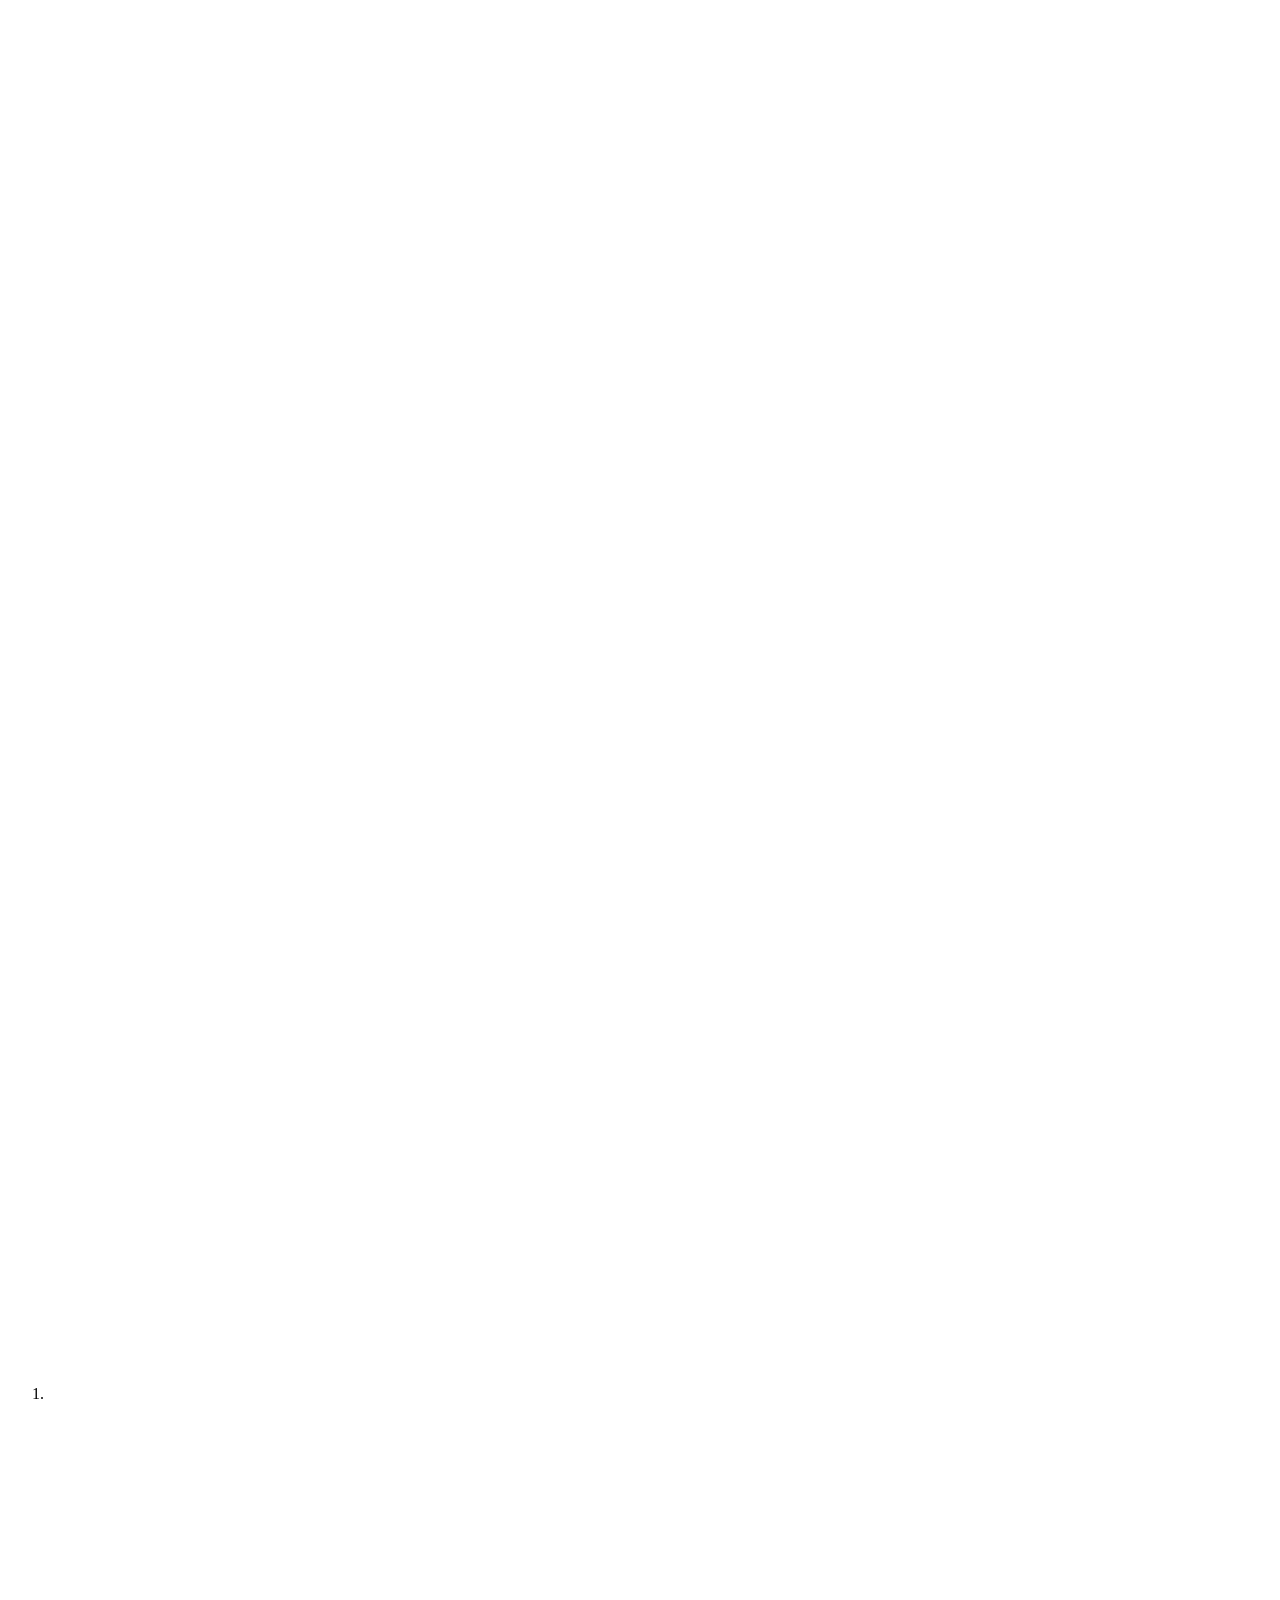
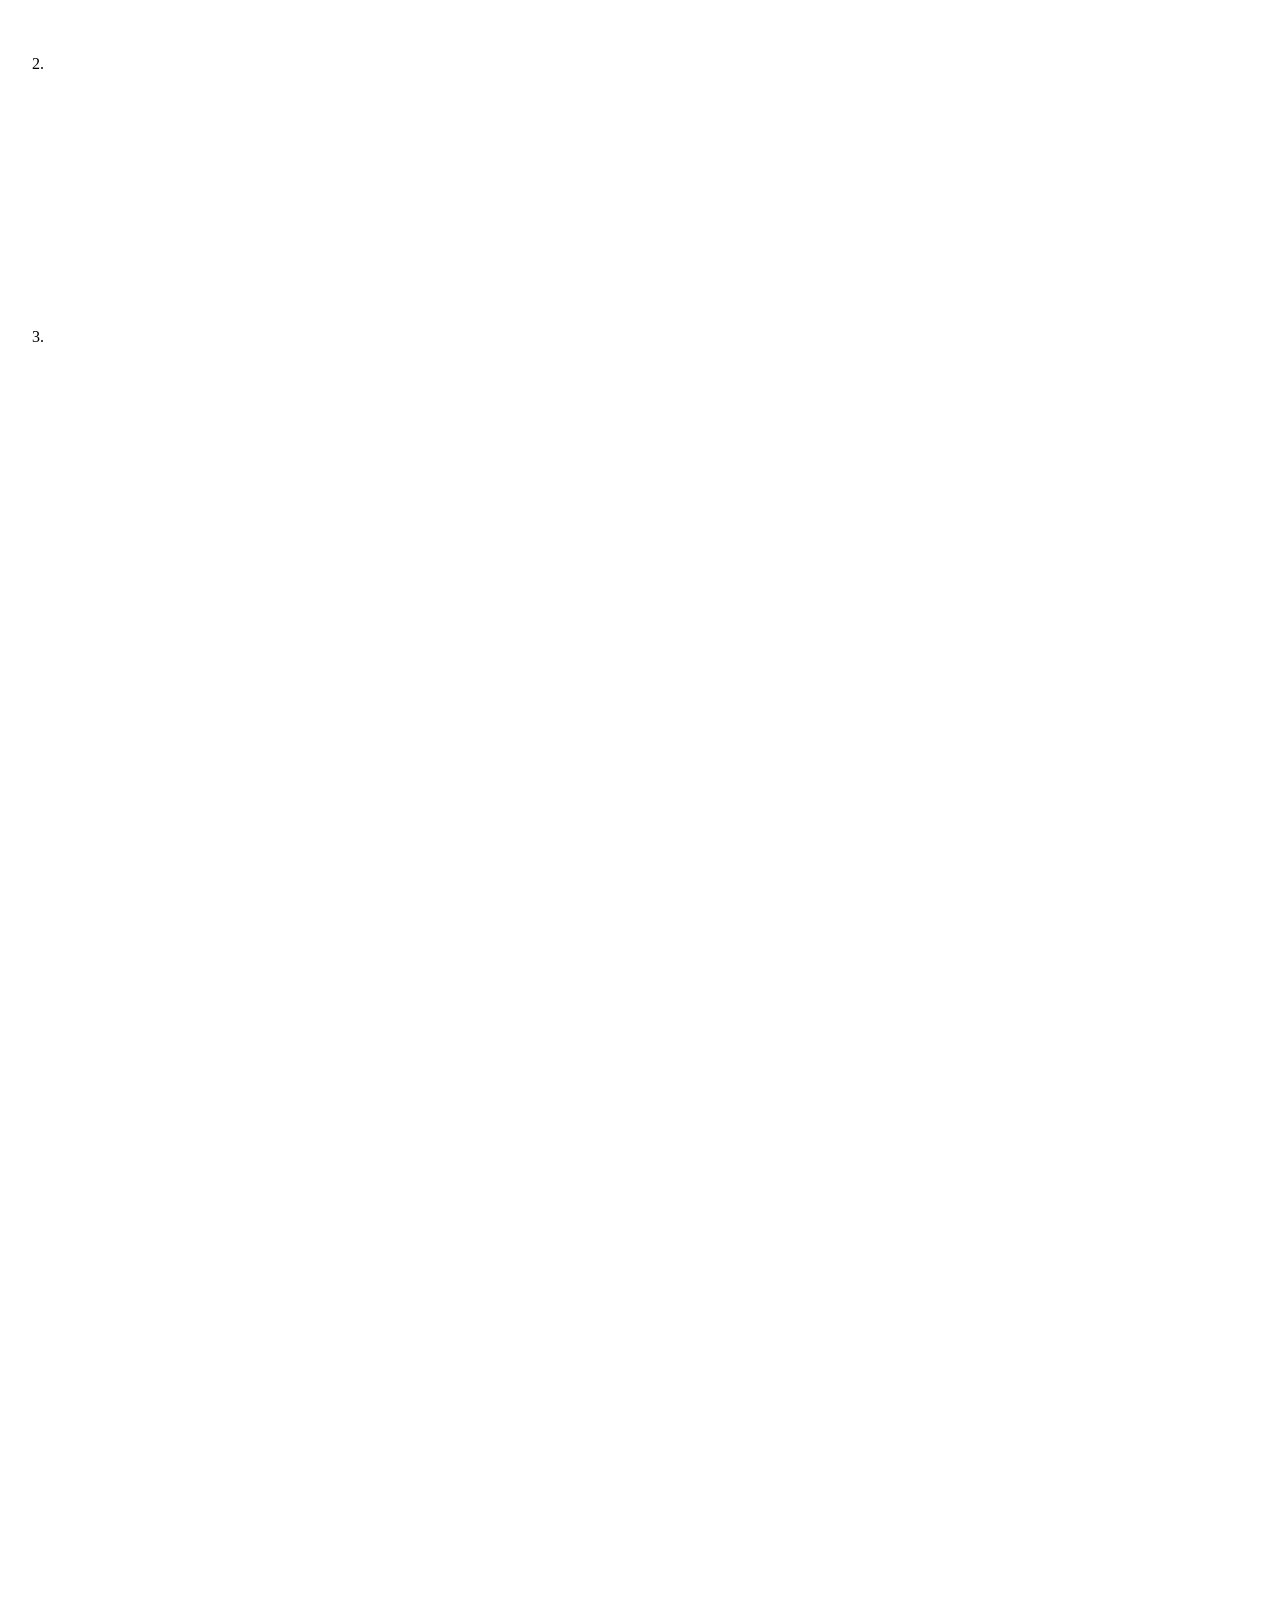
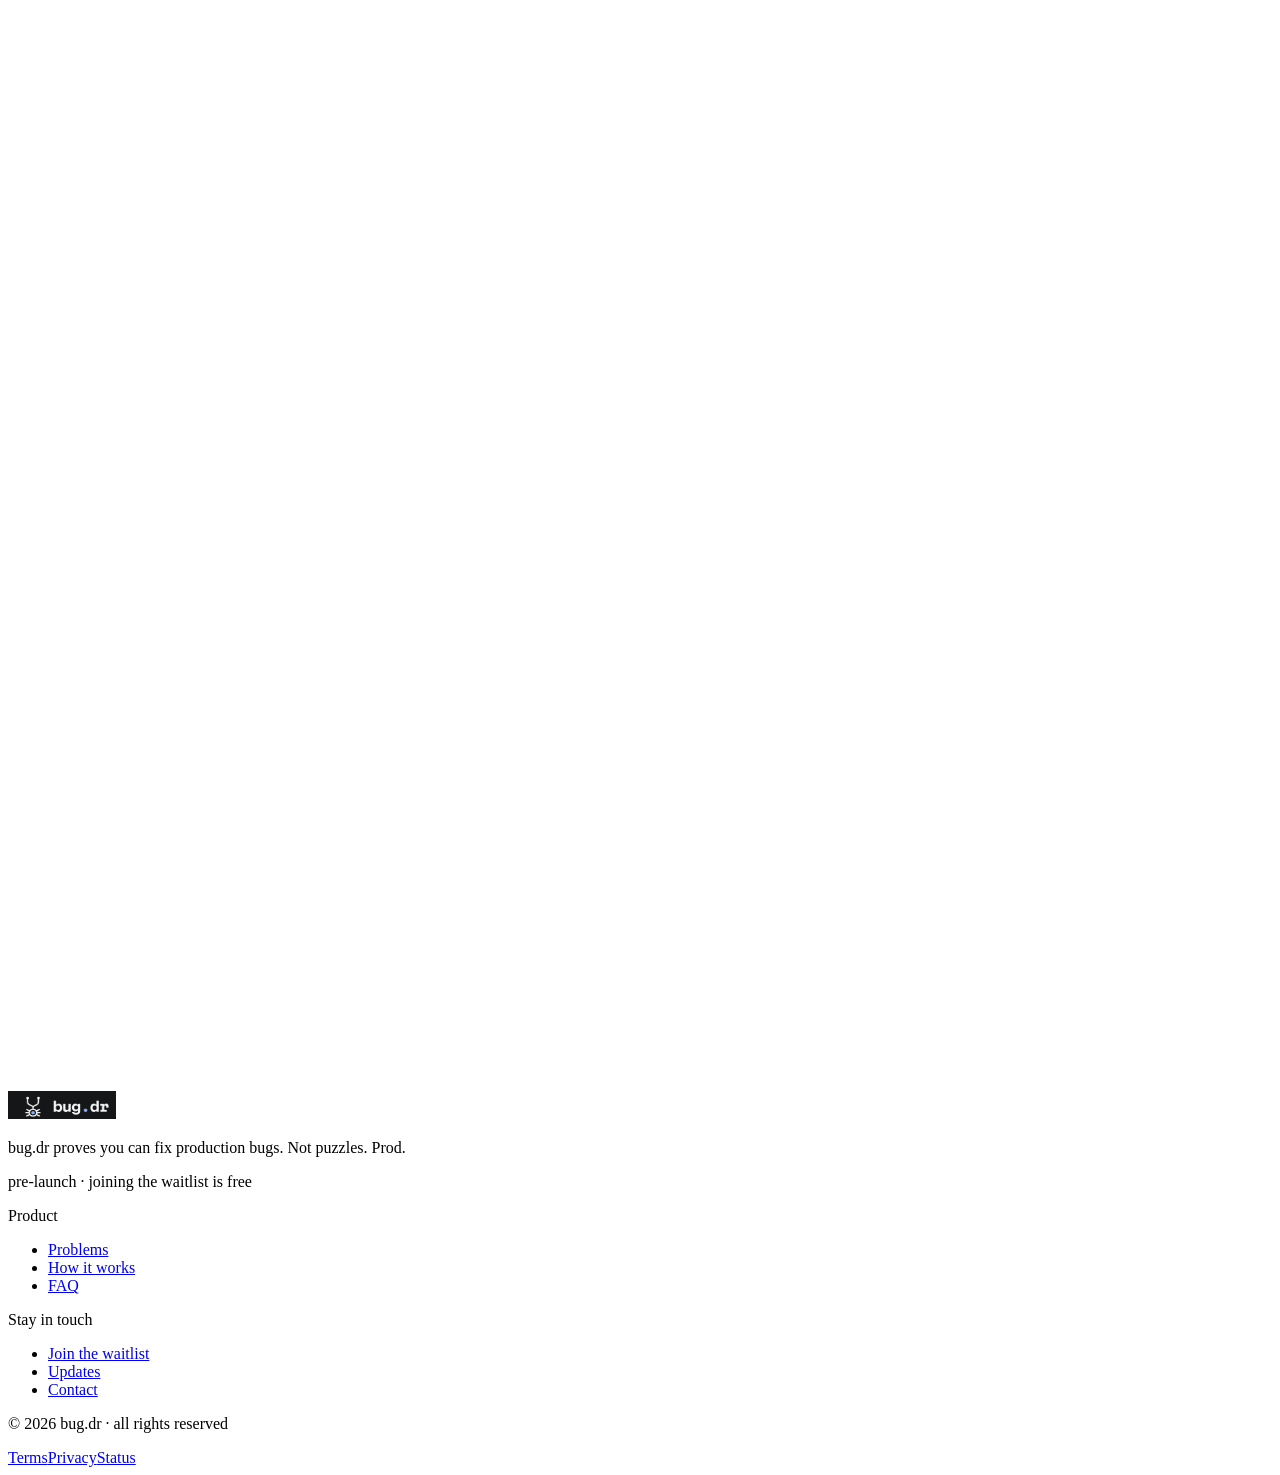
==== index.html @ 6599a74c "Deploy: darker input boxes + form text for more contrast" ====
<!DOCTYPE html><html lang="en" class="_0bjUvq_variable _6GV5LG_variable"><head><meta charSet="utf-8"/><meta name="viewport" content="width=device-width, initial-scale=1"/><link rel="preload" href="/BugDoctor/_next/static/media/70bc3e132a0a741e-s.p.3t6q91iet4nsy.woff2" as="font" crossorigin="" type="font/woff2"/><link rel="preload" href="/BugDoctor/_next/static/media/83afe278b6a6bb3c-s.p.2bn3s6zvc0dyp.woff2" as="font" crossorigin="" type="font/woff2"/><link rel="preload" href="logos/primary-lockup.png" as="image"/><link rel="stylesheet" href="/BugDoctor/_next/static/chunks/3by8paxab6oih.css" data-precedence="next"/><link rel="preload" as="script" fetchPriority="low" href="/BugDoctor/_next/static/chunks/1x6obpmlu1_c2.js"/><script src="/BugDoctor/_next/static/chunks/2r4s4h5xul1n-.js" async=""></script><script src="/BugDoctor/_next/static/chunks/3dmm3v_fq28gc.js" async=""></script><script src="/BugDoctor/_next/static/chunks/26wkektpco-5t.js" async=""></script><script src="/BugDoctor/_next/static/chunks/turbopack-375r4mvfdpudo.js" async=""></script><script src="/BugDoctor/_next/static/chunks/0umf92h1sb77c.js" async=""></script><script src="/BugDoctor/_next/static/chunks/43onnmf5rg67v.js" async=""></script><meta name="theme-color" content="#151618"/><title>bug.dr — prove you can fix production bugs</title><meta name="description" content="AI can solve LeetCode. It can&#x27;t fix prod at 3am. bug.dr drops engineers into real broken production codebases. Read the incident, ship a fix, pass the checks."/><meta property="og:title" content="bug.dr — prove you can fix production bugs"/><meta property="og:description" content="Real codebases. Real bugs. Real checks. Prove you can be trusted with prod."/><meta property="og:image" content="https://bug.dr/og.png"/><meta property="og:type" content="website"/><meta name="twitter:card" content="summary_large_image"/><meta name="twitter:title" content="bug.dr — prove you can fix production bugs"/><meta name="twitter:description" content="Real codebases. Real bugs. Real checks. Prove you can be trusted with prod."/><meta name="twitter:image" content="https://bug.dr/og.png"/><link rel="icon" href="/BugDoctor/icon.png?icon.2hd722w7aur8y.png" sizes="1024x1024" type="image/png"/><meta name="next-size-adjust" content=""/><script src="/BugDoctor/_next/static/chunks/0cz1d0mv5g_q7.js" noModule=""></script></head><body class="bg-bg text-text font-sans antialiased min-h-screen relative"><div hidden=""><!--$--><!--/$--></div><div aria-hidden="true" class="pointer-events-none fixed inset-0 z-0 bg-grid bg-grid-fade opacity-60"></div><div class="relative z-10"><div role="region" aria-label="Launch announcement" class="relative z-40 bg-surface border-b border-border" style="opacity:0;transform:translateY(-40px)"><div class="mx-auto max-w-[1200px] px-6 md:px-10 "><a class="block hover:bg-surface/60 transition-colors" href="#waitlist"><div class="py-2 flex items-center justify-center gap-2 text-[12.5px] font-mono"><span aria-hidden="true" class="inline-flex h-1.5 w-1.5 rounded-full bg-action animate-pulse shrink-0"></span><span class="text-text">Launching October 21.</span><span aria-hidden="true" class="hidden sm:inline-block h-3 w-px bg-border"></span><span class="hidden sm:inline text-muted"><span class="tabular-nums"><span class="text-text font-medium">12</span><span class="text-muted"> days, </span><span class="text-text font-medium">05<!-- -->h</span><span class="text-muted"> </span><span class="text-text font-medium">22<!-- -->m</span></span></span><span aria-hidden="true" class="hidden sm:inline text-muted">·</span><span class="hidden sm:inline text-muted">join the waitlist</span><span aria-hidden="true" class="text-muted">→</span></div></a></div></div><header class="sticky top-0 z-50 transition-colors duration-200 bg-transparent border-b border-transparent" style="opacity:0;transform:translateY(-50px)"><div class="px-6 md:px-10"><div class="h-16 flex items-center justify-between gap-4"><div class="-ml-1" style="opacity:0;transform:translateX(-30px)"><a aria-label="bug.dr home" class="flex items-center gap-2 p-1" href="/BugDoctor/"><img src="logos/primary-lockup.png" alt="bug.dr" width="108" height="28" class="h-7 w-auto"/></a></div><nav aria-label="Primary" class="hidden md:flex items-center gap-8"><div style="opacity:0;transform:translateY(-16px)"><a class="group relative text-sm text-muted hover:text-text transition-colors" href="#library">Problems<span aria-hidden="true" class="pointer-events-none absolute -bottom-1 left-0 h-px w-full origin-left scale-x-0 bg-text/70 transition-transform duration-200 group-hover:scale-x-100"></span></a></div><div style="opacity:0;transform:translateY(-16px)"><a class="group relative text-sm text-muted hover:text-text transition-colors" href="#waitlist">Waitlist<span aria-hidden="true" class="pointer-events-none absolute -bottom-1 left-0 h-px w-full origin-left scale-x-0 bg-text/70 transition-transform duration-200 group-hover:scale-x-100"></span></a></div><div style="opacity:0;transform:translateY(-16px)"><a class="group relative text-sm text-muted hover:text-text transition-colors" href="#faq">FAQ<span aria-hidden="true" class="pointer-events-none absolute -bottom-1 left-0 h-px w-full origin-left scale-x-0 bg-text/70 transition-transform duration-200 group-hover:scale-x-100"></span></a></div></nav><div class="flex items-center gap-1" style="opacity:0;transform:translateX(30px)"><a class="inline-flex items-center justify-center gap-2 font-medium rounded-md transition-all duration-150 focus-visible:outline-none focus-visible:ring-2 focus-visible:ring-action focus-visible:ring-offset-2 focus-visible:ring-offset-bg disabled:opacity-50 disabled:pointer-events-none leading-none whitespace-nowrap active:scale-[0.98] bg-action text-bg hover:bg-[#a3bcff] hover:-translate-y-px active:bg-[#7a9cff] active:translate-y-0 shadow-glow btn-glow-pulse h-10 px-4 text-sm " href="#waitlist">Join waitlist</a></div></div></div></header><main id="top"><section class="relative pt-8 pb-12 lg:pt-10 lg:pb-10 lg:min-h-[calc(100svh-2.5rem)] lg:flex lg:items-center"><div aria-hidden="true" class="pointer-events-none absolute -top-40 left-1/2 -translate-x-1/2 h-[480px] w-[820px] max-w-[100vw] rounded-full blur-3xl opacity-30" style="background:radial-gradient(closest-side, rgba(139,172,255,0.35), transparent 70%)"></div><div class="relative w-full px-6 md:px-10"><div class="grid grid-cols-1 lg:grid-cols-[minmax(0,560px)_minmax(0,1fr)] gap-10 lg:gap-16 items-center"><div class="max-w-xl"><h1 class="text-4xl sm:text-5xl lg:text-6xl font-semibold tracking-tight leading-[1.05]" style="opacity:0;transform:translateX(-50px)">Interviews test puzzles.<!-- --> <span class="text-muted inline-block text-glow-pulse" data-glow="bug.dr tests the work that matters." style="opacity:0;transform:translateX(50px)">bug.dr tests the work that matters.</span></h1><p class="mt-6 text-lg text-muted leading-relaxed" style="opacity:0;transform:translateY(40px)">AI can pass the interview in 30 seconds. It can&#x27;t read a stack trace, find the leak, and ship the fix at 3am. bug.dr drops you into a<!-- --> <span class="text-text font-medium text-glow-soft" data-glow="real, broken production codebase">real, broken production codebase</span>. You fix it.<!-- --> <span class="text-text font-medium" data-glow="Automated production checks prove you did.">Automated production checks prove you did.</span></p><div class="mt-8 flex flex-col sm:flex-row gap-3" style="opacity:0;transform:translateY(40px)"><a class="inline-flex items-center justify-center gap-2 font-medium rounded-md transition-all duration-150 focus-visible:outline-none focus-visible:ring-2 focus-visible:ring-action focus-visible:ring-offset-2 focus-visible:ring-offset-bg disabled:opacity-50 disabled:pointer-events-none leading-none whitespace-nowrap active:scale-[0.98] bg-action text-bg hover:bg-[#a3bcff] hover:-translate-y-px active:bg-[#7a9cff] active:translate-y-0 shadow-glow btn-glow-pulse h-12 px-5 text-[15px] " href="#waitlist">Join the waitlist<svg width="16" height="16" fill="none" stroke="currentColor" stroke-width="1.75" stroke-linecap="round" stroke-linejoin="round" viewBox="0 0 24 24"><path d="M5 12h14M13 5l7 7-7 7"></path></svg></a><a class="inline-flex items-center justify-center gap-2 font-medium rounded-md transition-all duration-150 focus-visible:outline-none focus-visible:ring-2 focus-visible:ring-action focus-visible:ring-offset-2 focus-visible:ring-offset-bg disabled:opacity-50 disabled:pointer-events-none leading-none whitespace-nowrap active:scale-[0.98] bg-surface text-text border border-border hover:border-action hover:text-action hover:-translate-y-px h-12 px-5 text-[15px] " href="#how-it-works">See how it works</a></div><div class="mt-6 flex items-center gap-6 text-xs text-muted font-mono flex-wrap" style="opacity:0;transform:translateX(-40px)"><span class="text-text">launching oct 21</span><span aria-hidden="true" class="h-3 w-px bg-border"></span><span>no install</span><span aria-hidden="true" class="h-3 w-px bg-border"></span><span>your first patient is waiting</span></div></div><div class="w-full min-w-0" style="opacity:0;transform:translateX(80px) scale(0.96)"><div class="relative" style="perspective:1200px"><div class="relative" style="transform-style:preserve-3d;transition:transform 0.15s ease-out;transform:none"><div aria-hidden="true" class="absolute -inset-6 rounded-2xl blur-2xl opacity-40" style="background:radial-gradient(closest-side, rgba(139,172,255,0.25), transparent 70%)"></div><div class="relative rounded-xl bg-surface overflow-hidden shadow-card"><div class="flex items-center justify-between border-b border-border bg-bg/50 px-3 py-2"><div class="flex items-center gap-1.5"><span class="h-2.5 w-2.5 rounded-full bg-border"></span><span class="h-2.5 w-2.5 rounded-full bg-border"></span><span class="h-2.5 w-2.5 rounded-full bg-border"></span></div><div class="font-mono text-[11px] text-muted truncate px-2">pool.ts · oncall/checkout-pool</div><div class="flex items-center gap-1.5 text-[11px] text-muted font-mono"><svg width="11" height="11" fill="none" stroke="currentColor" stroke-width="1.75" stroke-linecap="round" stroke-linejoin="round" viewBox="0 0 24 24"><path d="M7 5l12 7-12 7V5z" fill="currentColor" stroke="none"></path></svg><span>run</span></div></div><div class="flex items-center gap-1 border-b border-border bg-bg/40 px-2 py-1.5 text-[11px] font-mono"><span class="rounded px-2 py-1 bg-surface text-text border border-border">pool.ts</span><span class="rounded px-2 py-1 text-muted">incident.md</span><span class="rounded px-2 py-1 text-muted">checks.ts</span></div><div class="bg-bg px-4 py-3 text-[13px] leading-6 overflow-x-auto"><pre class="font-mono whitespace-pre " style="font-variant-ligatures:none;-webkit-font-feature-settings:&quot;liga&quot; 0, &quot;calt&quot; 0;font-feature-settings:&quot;liga&quot; 0, &quot;calt&quot; 0"><div class="flex"><span class="shrink-0 text-right pr-3 select-none w-10 text-muted/70">1</span><span class="min-w-0"><span class="text-action">import </span><span class="text-muted">{ Pool }</span><span class="text-action"> from </span><span class="text-text">&quot;pg&quot;</span><span class="text-muted">;</span></span></div><div class="flex"><span class="shrink-0 text-right pr-3 select-none w-10 text-muted/70">2</span><span class="min-w-0"><span> </span></span></div><div class="flex"><span class="shrink-0 text-right pr-3 select-none w-10 text-muted/70">3</span><span class="min-w-0"><span class="text-action">const </span><span class="text-text">pool</span><span class="text-muted"> = </span><span class="text-action">new</span><span class="text-muted"> </span><span class="text-text">Pool</span><span class="text-muted">({</span></span></div><div class="flex"><span class="shrink-0 text-right pr-3 select-none w-10 text-muted/70">4</span><span class="min-w-0"><span class="text-muted">  </span><span class="text-text">max</span><span class="text-muted">: </span><span class="text-action">20</span><span class="text-muted">,</span></span></div><div class="flex"><span class="shrink-0 text-right pr-3 select-none w-10 text-muted/70">5</span><span class="min-w-0"><span class="text-muted">  </span><span class="text-text">idleTimeoutMillis</span><span class="text-muted">: </span><span class="text-action">10000</span><span class="text-muted">,</span></span></div><div class="flex"><span class="shrink-0 text-right pr-3 select-none w-10 text-muted/70">6</span><span class="min-w-0"><span class="text-muted">});</span></span></div><div class="flex"><span class="shrink-0 text-right pr-3 select-none w-10 text-muted/70">7</span><span class="min-w-0"><span> </span></span></div><div class="flex"><span class="shrink-0 text-right pr-3 select-none w-10 text-muted/70">8</span><span class="min-w-0"><span class="text-action">export </span><span class="text-action">async </span><span class="text-action">function </span><span class="text-text">query</span><span class="text-muted">(sql, params) {</span></span></div><div class="flex"><span class="shrink-0 text-right pr-3 select-none w-10 text-muted/70">9</span><span class="min-w-0"><span class="text-muted">  </span><span class="text-action">const </span><span class="text-text">client</span><span class="text-muted"> = </span><span class="text-action">await</span><span class="text-muted"> </span><span class="text-text">pool</span><span class="text-muted">.connect();</span></span></div><div class="flex"><span class="shrink-0 text-right pr-3 select-none w-10 text-muted/70">10</span><span class="min-w-0"><span class="text-muted">  </span><span class="text-action">return </span><span class="text-action">await</span><span class="text-muted"> </span><span class="text-text">client</span><span class="text-muted">.query(sql, params);</span></span></div><div class="flex"><span class="shrink-0 text-right pr-3 select-none w-10 text-muted/70">11</span><span class="min-w-0"><span class="text-muted">}</span></span></div></pre></div><div class="flex items-center justify-between border-t border-border bg-[#1a1c20] px-4 py-2 text-[11px] font-mono"><div class="flex items-center gap-2 text-muted"><span class="inline-flex h-4 w-6 items-center justify-center rounded-sm bg-text text-action"><svg width="11" height="11" fill="none" stroke="currentColor" stroke-width="1.75" stroke-linecap="round" stroke-linejoin="round" viewBox="0 0 24 24"><path d="M6 6l12 12M18 6L6 18"></path></svg></span><span>line <span class="text-text">9</span>:<!-- --> <span class="text-muted">client never released on error</span></span></div><span class="text-action">→ ship the fix</span></div><div class="border-t border-border"><div class="flex items-center justify-between px-4 py-2 font-mono text-[11px] text-muted border-b border-border bg-bg/40"><span>diff · try/finally</span><span class="text-diffEasy">+ 6</span></div><div class="bg-bg px-4 py-2 text-[12.5px] leading-5 overflow-x-auto"><pre class="font-mono whitespace-pre" style="font-variant-ligatures:none;font-feature-settings:&quot;liga&quot; 0, &quot;calt&quot; 0"><div class="flex"><span class="select-none shrink-0 w-6 text-diffEasy pl-1">+</span><span class="min-w-0"><span class="text-text">  </span><span class="text-diffEasy">const </span><span class="text-text">client</span><span class="text-text"> = </span><span class="text-diffEasy">await</span><span class="text-text"> </span><span class="text-text">pool</span><span class="text-text">.connect();</span></span></div><div class="flex"><span class="select-none shrink-0 w-6 text-diffEasy pl-1">+</span><span class="min-w-0"><span class="text-text">  </span><span class="text-diffEasy">try</span><span class="text-text"> {</span></span></div><div class="flex"><span class="select-none shrink-0 w-6 text-diffEasy pl-1">+</span><span class="min-w-0"><span class="text-text">    </span><span class="text-diffEasy">return </span><span class="text-diffEasy">await</span><span class="text-text"> </span><span class="text-text">client</span><span class="text-text">.query(sql, params);</span></span></div><div class="flex"><span class="select-none shrink-0 w-6 text-diffEasy pl-1">+</span><span class="min-w-0"><span class="text-text">  } </span><span class="text-diffEasy">finally</span><span class="text-text"> {</span></span></div><div class="flex"><span class="select-none shrink-0 w-6 text-diffEasy pl-1">+</span><span class="min-w-0"><span class="text-text">    </span><span class="text-text">client</span><span class="text-text">.release();</span></span></div><div class="flex"><span class="select-none shrink-0 w-6 text-diffEasy pl-1">+</span><span class="min-w-0"><span class="text-text">  }</span></span></div></pre></div></div><div class="border-t border-border bg-surface px-4 py-3"><div class="flex items-center justify-between"><span class="font-mono text-[11px] uppercase tracking-wider text-muted">production checks</span><span class="relative inline-block font-mono text-[11px] text-action min-w-[90px] text-right"><span class="absolute right-0 top-0" style="opacity:1">2 / 4 passing</span><span style="opacity:0">4 / 4 passing</span></span></div><div class="mt-2 grid grid-cols-1 sm:grid-cols-2 gap-2"><div class="flex items-center gap-2 rounded border border-border bg-bg/50 px-2.5 py-1.5 text-[12px] font-mono" style="opacity:0.4"><span class="inline-flex h-4 w-4 items-center justify-center rounded-full bg-action/15 text-action ring-1 ring-action/40" style="opacity:0.4;transform:scale(0.6)"><svg width="11" height="11" fill="none" stroke="currentColor" stroke-width="1.75" stroke-linecap="round" stroke-linejoin="round" viewBox="0 0 24 24"><path d="M4 12.5l5 5L20 6.5"></path></svg></span><span class="text-text truncate">p99 latency &lt; 300ms @ 500 rps</span></div><div class="flex items-center gap-2 rounded border border-border bg-bg/50 px-2.5 py-1.5 text-[12px] font-mono" style="opacity:0.4"><span class="inline-flex h-4 w-4 items-center justify-center rounded-full bg-action/15 text-action ring-1 ring-action/40" style="opacity:0.4;transform:scale(0.6)"><svg width="11" height="11" fill="none" stroke="currentColor" stroke-width="1.75" stroke-linecap="round" stroke-linejoin="round" viewBox="0 0 24 24"><path d="M4 12.5l5 5L20 6.5"></path></svg></span><span class="text-text truncate">test suite green</span></div><div class="flex items-center gap-2 rounded border border-border bg-bg/50 px-2.5 py-1.5 text-[12px] font-mono" style="opacity:0.4"><span class="inline-flex h-4 w-4 items-center justify-center rounded-full bg-action/15 text-action ring-1 ring-action/40" style="opacity:0.4;transform:scale(0.6)"><svg width="11" height="11" fill="none" stroke="currentColor" stroke-width="1.75" stroke-linecap="round" stroke-linejoin="round" viewBox="0 0 24 24"><path d="M4 12.5l5 5L20 6.5"></path></svg></span><span class="text-text truncate">pool size never exceeds 20</span></div><div class="flex items-center gap-2 rounded border border-border bg-bg/50 px-2.5 py-1.5 text-[12px] font-mono" style="opacity:0.4"><span class="inline-flex h-4 w-4 items-center justify-center rounded-full bg-action/15 text-action ring-1 ring-action/40" style="opacity:0.4;transform:scale(0.6)"><svg width="11" height="11" fill="none" stroke="currentColor" stroke-width="1.75" stroke-linecap="round" stroke-linejoin="round" viewBox="0 0 24 24"><path d="M4 12.5l5 5L20 6.5"></path></svg></span><span class="text-text truncate">no connection leak under load</span></div></div></div></div></div></div></div></div></div></section><section id="problems" aria-labelledby="comparison-heading" class="relative py-24 sm:py-32"><div class="mx-auto max-w-[1200px] px-6 md:px-10 "><div class="max-w-2xl" style="opacity:0;transform:translateY(30px)"><p class="font-mono text-xs uppercase tracking-widest text-action">The problem</p><h2 id="comparison-heading" class="mt-3 text-3xl sm:text-4xl font-semibold tracking-tight">The interview tests the wrong thing.</h2><p class="mt-4 text-muted text-lg leading-relaxed">AI can pass it. The interview stopped measuring what matters — whether you can ship under pressure on a real codebase.</p></div><div class="mt-12 rounded-xl border border-border bg-surface shadow-card overflow-hidden" style="opacity:0;transform:translateY(40px)"><div class="hidden sm:grid grid-cols-12 gap-4 px-6 py-4 border-b border-border font-mono text-xs uppercase tracking-wider text-muted"><div class="col-span-4">Dimension</div><div class="col-span-4">The interview</div><div class="col-span-4 relative text-action">bug.dr<span aria-hidden="true" class="absolute -bottom-1 left-0 h-0.5 bg-action" style="width:0px"></span></div></div><div class="grid grid-cols-1 sm:grid-cols-12 gap-2 sm:gap-4 px-6 py-5 border-b border-border last:border-b-0 relative" style="opacity:0;transform:translateX(-50px)"><div class="sm:col-span-4 font-mono text-xs uppercase tracking-wider text-muted">What it tests</div><div class="sm:col-span-4 text-muted flex items-start gap-2"><span class="mt-1 inline-flex h-4 w-4 shrink-0 items-center justify-center rounded-full bg-diffImpossible/10 text-diffImpossible ring-1 ring-diffImpossible/40" aria-hidden="true" style="transform:scale(0) rotate(-90deg)"><svg width="11" height="11" fill="none" stroke="currentColor" stroke-width="1.75" stroke-linecap="round" stroke-linejoin="round" viewBox="0 0 24 24"><path d="M6 6l12 12M18 6L6 18"></path></svg></span><span class="text-[15px]">An isolated algorithm puzzle.</span></div><div class="sm:col-span-4 flex items-start gap-2 relative"><span class="mt-1 inline-flex h-4 w-4 shrink-0 items-center justify-center rounded-full bg-action/15 text-action ring-1 ring-action/40" aria-hidden="true" style="transform:scale(0) rotate(90deg)"><svg width="11" height="11" fill="none" stroke="currentColor" stroke-width="1.75" stroke-linecap="round" stroke-linejoin="round" viewBox="0 0 24 24"><path d="M4 12.5l5 5L20 6.5"></path></svg></span><span class="text-[15px] text-text">A real, broken production codebase.</span></div></div><div class="grid grid-cols-1 sm:grid-cols-12 gap-2 sm:gap-4 px-6 py-5 border-b border-border last:border-b-0 relative" style="opacity:0;transform:translateX(50px)"><div class="sm:col-span-4 font-mono text-xs uppercase tracking-wider text-muted">Solvable by AI</div><div class="sm:col-span-4 text-muted flex items-start gap-2"><span class="mt-1 inline-flex h-4 w-4 shrink-0 items-center justify-center rounded-full bg-diffImpossible/10 text-diffImpossible ring-1 ring-diffImpossible/40" aria-hidden="true" style="transform:scale(0) rotate(-90deg)"><svg width="11" height="11" fill="none" stroke="currentColor" stroke-width="1.75" stroke-linecap="round" stroke-linejoin="round" viewBox="0 0 24 24"><path d="M6 6l12 12M18 6L6 18"></path></svg></span><span class="text-[15px]">Yes — in 30 seconds.</span></div><div class="sm:col-span-4 flex items-start gap-2 relative"><span class="mt-1 inline-flex h-4 w-4 shrink-0 items-center justify-center rounded-full bg-action/15 text-action ring-1 ring-action/40" aria-hidden="true" style="transform:scale(0) rotate(90deg)"><svg width="11" height="11" fill="none" stroke="currentColor" stroke-width="1.75" stroke-linecap="round" stroke-linejoin="round" viewBox="0 0 24 24"><path d="M4 12.5l5 5L20 6.5"></path></svg></span><span class="text-[15px] text-text">No. You need the actual prod system.</span></div></div><div class="grid grid-cols-1 sm:grid-cols-12 gap-2 sm:gap-4 px-6 py-5 border-b border-border last:border-b-0 relative" style="opacity:0;transform:translateX(-50px)"><div class="sm:col-span-4 font-mono text-xs uppercase tracking-wider text-muted">Codebase size</div><div class="sm:col-span-4 text-muted flex items-start gap-2"><span class="mt-1 inline-flex h-4 w-4 shrink-0 items-center justify-center rounded-full bg-diffImpossible/10 text-diffImpossible ring-1 ring-diffImpossible/40" aria-hidden="true" style="transform:scale(0) rotate(-90deg)"><svg width="11" height="11" fill="none" stroke="currentColor" stroke-width="1.75" stroke-linecap="round" stroke-linejoin="round" viewBox="0 0 24 24"><path d="M6 6l12 12M18 6L6 18"></path></svg></span><span class="text-[15px]">1 function, ~20 lines.</span></div><div class="sm:col-span-4 flex items-start gap-2 relative"><span class="mt-1 inline-flex h-4 w-4 shrink-0 items-center justify-center rounded-full bg-action/15 text-action ring-1 ring-action/40" aria-hidden="true" style="transform:scale(0) rotate(90deg)"><svg width="11" height="11" fill="none" stroke="currentColor" stroke-width="1.75" stroke-linecap="round" stroke-linejoin="round" viewBox="0 0 24 24"><path d="M4 12.5l5 5L20 6.5"></path></svg></span><span class="text-[15px] text-text">1–50k lines of real code, with tests, infra, traces.</span></div></div><div class="grid grid-cols-1 sm:grid-cols-12 gap-2 sm:gap-4 px-6 py-5 border-b border-border last:border-b-0 relative" style="opacity:0;transform:translateX(50px)"><div class="sm:col-span-4 font-mono text-xs uppercase tracking-wider text-muted">Verifies your fix</div><div class="sm:col-span-4 text-muted flex items-start gap-2"><span class="mt-1 inline-flex h-4 w-4 shrink-0 items-center justify-center rounded-full bg-diffImpossible/10 text-diffImpossible ring-1 ring-diffImpossible/40" aria-hidden="true" style="transform:scale(0) rotate(-90deg)"><svg width="11" height="11" fill="none" stroke="currentColor" stroke-width="1.75" stroke-linecap="round" stroke-linejoin="round" viewBox="0 0 24 24"><path d="M6 6l12 12M18 6L6 18"></path></svg></span><span class="text-[15px]">Output equals the spec.</span></div><div class="sm:col-span-4 flex items-start gap-2 relative"><span class="mt-1 inline-flex h-4 w-4 shrink-0 items-center justify-center rounded-full bg-action/15 text-action ring-1 ring-action/40" aria-hidden="true" style="transform:scale(0) rotate(90deg)"><svg width="11" height="11" fill="none" stroke="currentColor" stroke-width="1.75" stroke-linecap="round" stroke-linejoin="round" viewBox="0 0 24 24"><path d="M4 12.5l5 5L20 6.5"></path></svg></span><span class="text-[15px] text-text">p99, pool size, leak rate, test suite green under load.</span></div></div><div class="grid grid-cols-1 sm:grid-cols-12 gap-2 sm:gap-4 px-6 py-5 border-b border-border last:border-b-0 relative" style="opacity:0;transform:translateX(-50px)"><div class="sm:col-span-4 font-mono text-xs uppercase tracking-wider text-muted">What it proves</div><div class="sm:col-span-4 text-muted flex items-start gap-2"><span class="mt-1 inline-flex h-4 w-4 shrink-0 items-center justify-center rounded-full bg-diffImpossible/10 text-diffImpossible ring-1 ring-diffImpossible/40" aria-hidden="true" style="transform:scale(0) rotate(-90deg)"><svg width="11" height="11" fill="none" stroke="currentColor" stroke-width="1.75" stroke-linecap="round" stroke-linejoin="round" viewBox="0 0 24 24"><path d="M6 6l12 12M18 6L6 18"></path></svg></span><span class="text-[15px]">You can do algebra under timed conditions.</span></div><div class="sm:col-span-4 flex items-start gap-2 relative"><span class="mt-1 inline-flex h-4 w-4 shrink-0 items-center justify-center rounded-full bg-action/15 text-action ring-1 ring-action/40" aria-hidden="true" style="transform:scale(0) rotate(90deg)"><svg width="11" height="11" fill="none" stroke="currentColor" stroke-width="1.75" stroke-linecap="round" stroke-linejoin="round" viewBox="0 0 24 24"><path d="M4 12.5l5 5L20 6.5"></path></svg></span><span class="text-[15px] text-text">You can be trusted with prod at 3am.</span></div></div></div></div></section><section id="how-it-works" aria-labelledby="how-heading" class="relative py-24 sm:py-32 divider-top"><div class="mx-auto max-w-[1200px] px-6 md:px-10 "><div class="max-w-2xl" style="opacity:0;transform:translateY(30px)"><p class="font-mono text-xs uppercase tracking-widest text-action">How it works</p><h2 id="how-heading" class="mt-3 text-3xl sm:text-4xl font-semibold tracking-tight">Diagnose. Treat. Discharge.</h2><p class="mt-4 text-muted text-lg leading-relaxed">Every case follows the same three steps. Read the incident, ship the fix, prove it under load.</p></div><ol class="mt-14 space-y-16"><li class="grid grid-cols-1 lg:grid-cols-12 gap-8 lg:gap-12 items-center"><div class="lg:col-span-5" style="opacity:0;transform:translateX(-60px) translateY(20px)"><div class="font-mono text-sm text-muted"><span class="text-action">01</span><span aria-hidden="true"> · </span><span class="uppercase tracking-wider">Diagnose</span></div><h3 class="mt-2 text-2xl sm:text-3xl font-semibold tracking-tight">Read the incident.</h3><p class="mt-3 text-muted text-lg leading-relaxed">Open the case file. A real bug report, a stack trace, the production error. The timer starts on Start. Nobody can leak the fix in comments until you solve it.</p></div><div class="lg:col-span-7" style="opacity:0;transform:translateX(60px)"><div class="rounded-xl border border-border bg-surface shadow-card overflow-hidden"><div class="flex items-center justify-between border-b border-border bg-bg/50 px-4 py-2 font-mono text-[11px]"><span class="text-muted">incident.md</span><span class="text-muted">checkout · prod-east-1</span></div><div class="p-5 font-mono text-[13px] leading-6"><div class="text-text" style="opacity:0;transform:translateY(16px)"># 2026-09-30 · checkout pool p99 spikes to 4.2s</div><div class="text-muted mt-2" style="opacity:0;transform:translateY(16px)">Started 18:11 UTC. 4xx rate on POST /checkout climbed from 0.4% to 8.1%. Page fires.</div><div class="mt-3 text-text" style="opacity:0;transform:translateY(16px)">stack:</div><div class="mt-2 bg-bg rounded-md p-3 overflow-x-auto" style="opacity:0;transform:translateY(16px)"><pre class="font-mono whitespace-pre " style="font-variant-ligatures:none;-webkit-font-feature-settings:&quot;liga&quot; 0, &quot;calt&quot; 0;font-feature-settings:&quot;liga&quot; 0, &quot;calt&quot; 0"><div class="flex"><span class="min-w-0"><span class="text-text">Error: pool.query timeout after 30000ms</span></span></div><div class="flex"><span class="min-w-0"><span class="text-muted">    at /services/checkout/pool.ts:42:18</span></span></div><div class="flex"><span class="min-w-0"><span class="text-muted">    at runMicrotasks</span></span></div><div class="flex"><span class="min-w-0"><span class="text-muted">    at processTicksAndRejections</span></span></div></pre></div></div></div></div></li><li class="grid grid-cols-1 lg:grid-cols-12 gap-8 lg:gap-12 items-center"><div class="lg:col-span-5" style="opacity:0;transform:translateX(60px) translateY(20px)"><div class="font-mono text-sm text-muted"><span class="text-action">02</span><span aria-hidden="true"> · </span><span class="uppercase tracking-wider">Treat</span></div><h3 class="mt-2 text-2xl sm:text-3xl font-semibold tracking-tight">Fix it in the browser.</h3><p class="mt-3 text-muted text-lg leading-relaxed">Open the codebase in the browser IDE. Editor, terminal, live preview. Trace the bug. Ship a real diff. Use any tool you would on a real prod incident.</p></div><div class="lg:col-span-7" style="opacity:0;transform:translateX(-60px)"><div class="rounded-xl border border-border bg-surface shadow-card overflow-hidden"><div class="flex items-center gap-2 border-b border-border bg-bg/50 px-3 py-2 font-mono text-[11px]"><span class="h-2 w-2 rounded-full bg-border"></span><span class="h-2 w-2 rounded-full bg-border"></span><span class="h-2 w-2 rounded-full bg-border"></span><span class="ml-2 text-muted">pool.ts · diff</span></div><div class="bg-bg px-4 py-3 text-[13px] leading-6 overflow-x-auto"><div class="flex" style="opacity:0;transform:translateX(-50px)"><span class="shrink-0 select-none w-6 text-diffImpossible/80 pr-6">−</span><span class="min-w-0 text-diffImpossible/80 line-through"><span>  </span><span>const </span><span>client</span><span> = </span><span>await</span><span> </span><span>pool</span><span>.connect();</span></span></div><div class="flex" style="opacity:0;transform:translateX(-50px)"><span class="shrink-0 select-none w-6 text-diffImpossible/80 pr-6">−</span><span class="min-w-0 text-diffImpossible/80 line-through"><span>  </span><span>return </span><span>await</span><span> </span><span>client</span><span>.query(sql, params);</span></span></div><div class="flex" style="opacity:0;transform:translateX(50px)"><span class="shrink-0 select-none w-6 text-diffEasy pr-6">+</span><span class="min-w-0 text-text"><span class="text-text">  </span><span class="text-diffEasy">try</span><span class="text-text"> {</span></span></div><div class="flex" style="opacity:0;transform:translateX(50px)"><span class="shrink-0 select-none w-6 text-diffEasy pr-6">+</span><span class="min-w-0 text-text"><span class="text-text">    </span><span class="text-diffEasy">return </span><span class="text-diffEasy">await</span><span class="text-text"> </span><span class="text-text">client</span><span class="text-text">.query(sql, params);</span></span></div><div class="flex" style="opacity:0;transform:translateX(50px)"><span class="shrink-0 select-none w-6 text-diffEasy pr-6">+</span><span class="min-w-0 text-text"><span class="text-text">  } </span><span class="text-diffEasy">finally</span><span class="text-text"> {</span></span></div><div class="flex" style="opacity:0;transform:translateX(50px)"><span class="shrink-0 select-none w-6 text-diffEasy pr-6">+</span><span class="min-w-0 text-text"><span class="text-text">    </span><span class="text-text">client</span><span class="text-text">.release();</span></span></div><div class="flex" style="opacity:0;transform:translateX(50px)"><span class="shrink-0 select-none w-6 text-diffEasy pr-6">+</span><span class="min-w-0 text-text"><span class="text-text">  }</span></span></div></div><div class="flex items-center justify-between border-t border-border bg-bg/60 px-4 py-2 font-mono text-[11px] text-muted"><span><span class="text-diffImpossible">− 2</span><span class="mx-2 text-border">·</span><span class="text-diffEasy">+ 5</span></span><span class="text-action">commit → run checks</span></div></div></div></li><li class="grid grid-cols-1 lg:grid-cols-12 gap-8 lg:gap-12 items-center"><div class="lg:col-span-5" style="opacity:0;transform:translateX(-60px) translateY(20px)"><div class="font-mono text-sm text-muted"><span class="text-action">03</span><span aria-hidden="true"> · </span><span class="uppercase tracking-wider">Discharge</span></div><h3 class="mt-2 text-2xl sm:text-3xl font-semibold tracking-tight">Pass the checks.</h3><p class="mt-3 text-muted text-lg leading-relaxed">Automated production checks run against your fix. p99 under load, pool size, leak rate, test suite. When all four pass, the system is discharged healthy and your score is locked.</p></div><div class="lg:col-span-7" style="opacity:0;transform:translateX(60px)"><div class="rounded-xl border border-border bg-surface shadow-card overflow-hidden"><div class="flex items-center justify-between border-b border-border bg-bg/50 px-4 py-2 font-mono text-[11px]"><span class="text-muted uppercase tracking-wider">production checks</span><span class="text-action">4 / 4 passing</span></div><div class="px-5 py-4 space-y-1.5 font-mono text-[13px]"><div class="flex items-center gap-3" style="opacity:0;transform:translateX(30px)"><span class="text-success">✓</span><span class="text-text flex-1">p99 latency &lt; 300ms @ 500 rps</span><span class="text-muted">142ms</span></div><div class="flex items-center gap-3" style="opacity:0;transform:translateX(30px)"><span class="text-success">✓</span><span class="text-text flex-1">pool size never exceeds 20</span><span class="text-muted">16 / 20</span></div><div class="flex items-center gap-3" style="opacity:0;transform:translateX(30px)"><span class="text-success">✓</span><span class="text-text flex-1">no connection leak under load</span><span class="text-muted">0 leaks / M</span></div><div class="flex items-center gap-3" style="opacity:0;transform:translateX(30px)"><span class="text-success">✓</span><span class="text-text flex-1">test suite green</span><span class="text-muted">14 / 14</span></div></div><div class="border-t border-border bg-bg px-5 py-4 overflow-x-auto"><div class="font-mono text-[12.5px] leading-[1.7]"><div class="text-muted" style="opacity:0">$ bugdr submit</div><div class="text-muted" style="opacity:0"> </div><div class="text-success" style="opacity:0">✓ p99 latency      142ms   (budget 300ms)</div><div class="text-success" style="opacity:0">✓ pool size        16/20</div><div class="text-success" style="opacity:0">✓ connection leaks 0</div><div class="text-success" style="opacity:0">✓ test suite       14/14</div><div class="text-muted" style="opacity:0">base        hard           400</div><div class="text-muted" style="opacity:0">time        18:42 / 45:00  ×1.4</div><div class="text-muted" style="opacity:0">diff        +6 −2          ×1.2</div><div class="text-muted" style="opacity:0">─────────────────────────────</div><div class="text-action font-medium" style="opacity:0">score                      672 XP</div><div class="text-text" style="opacity:0">prod-ready                 94%   discharged</div></div></div><div class="flex items-center justify-between border-t border-border bg-bg/60 px-4 py-3 font-mono text-[12px]"><span class="inline-flex h-6 items-center gap-1.5 rounded border border-action/40 bg-action/10 px-2 text-action"><svg width="12" height="12" fill="none" stroke="currentColor" stroke-width="1.75" stroke-linecap="round" stroke-linejoin="round" viewBox="0 0 24 24"><path d="M4 12.5l5 5L20 6.5"></path></svg>discharged</span><span class="text-muted">18:42 · 14 lines changed</span></div></div></div></li></ol></div></section><section id="ide" aria-labelledby="ide-heading" class="relative py-24 sm:py-32 cv-auto"><div class="mx-auto max-w-[1200px] px-6 md:px-10 "><h2 id="ide-heading" class="text-2xl sm:text-3xl font-semibold tracking-tight max-w-2xl" style="opacity:0;transform:translateY(30px)">The same IDE you&#x27;d run on prod — in your browser.</h2><div class="mt-10 rounded-xl border border-border bg-surface shadow-card overflow-hidden" style="opacity:0;transform:translateY(60px)"><div class="flex items-center justify-between border-b border-border bg-bg/60 px-4 py-2 font-mono text-[11px]"><div class="flex items-center gap-1.5"><span class="h-2 w-2 rounded-full bg-border"></span><span class="h-2 w-2 rounded-full bg-border"></span><span class="h-2 w-2 rounded-full bg-border"></span><span class="ml-3 text-muted">bug.dr · checkout / services / checkout</span></div><span class="text-muted">⌘R · run</span></div><div class="grid grid-cols-12"><div class="col-span-3 border-r border-border bg-bg/40 p-3 font-mono text-[11px] leading-6"><div class="text-muted mb-1" style="opacity:0;transform:translateX(-20px)">services</div><ul class="space-y-0.5"><li class="text-muted  " style="opacity:0;transform:translateX(-20px)">↳ auth</li><li class="text-text  " style="opacity:0;transform:translateX(-20px)">↳ checkout</li><li class="text-text text-action bg-action/10 rounded px-1.5 -ml-1.5 pl-5" style="opacity:0;transform:translateX(-20px)">pool.ts</li><li class="text-muted  pl-5" style="opacity:0;transform:translateX(-20px)">tx.ts</li><li class="text-muted  pl-5" style="opacity:0;transform:translateX(-20px)">discount.ts</li><li class="text-muted  " style="opacity:0;transform:translateX(-20px)">↳ payments</li><li class="text-muted  " style="opacity:0;transform:translateX(-20px)">↳ shipping</li><li class="text-muted  " style="opacity:0;transform:translateX(-20px)">↳ notifications</li><li class="text-muted  " style="opacity:0;transform:translateX(-20px)">↳ storefront</li></ul><div class="mt-4 text-muted" style="opacity:0;transform:translateX(-20px)">tests</div><ul class="space-y-0.5 mt-1" style="opacity:0;transform:translateX(-20px)"><li class="text-muted pl-5">checkout.spec.ts</li></ul></div><div class="col-span-9 flex flex-col min-w-0"><div class="flex border-b border-border bg-bg/30 font-mono text-[11px]"><div class="px-3 py-2 border-r border-border text-text bg-bg">pool.ts</div><div class="px-3 py-2 border-r border-border text-muted bg-bg/30">incident.md</div><div class="px-3 py-2 border-r border-border text-muted bg-bg/30">preview</div></div><div class="bg-bg px-5 py-3 flex-1 overflow-x-auto"><pre class="font-mono whitespace-pre " style="font-variant-ligatures:none;-webkit-font-feature-settings:&quot;liga&quot; 0, &quot;calt&quot; 0;font-feature-settings:&quot;liga&quot; 0, &quot;calt&quot; 0"><div class="flex"><span class="shrink-0 text-right pr-3 select-none w-10 text-muted/70">1</span><span class="min-w-0"><span class="text-action">import </span><span class="text-muted">{ Pool }</span><span class="text-action"> from </span><span class="text-text">&quot;pg&quot;</span><span class="text-muted">;</span></span></div><div class="flex"><span class="shrink-0 text-right pr-3 select-none w-10 text-muted/70">2</span><span class="min-w-0"><span> </span></span></div><div class="flex"><span class="shrink-0 text-right pr-3 select-none w-10 text-muted/70">3</span><span class="min-w-0"><span class="text-action">export </span><span class="text-action">const </span><span class="text-text">pool</span><span class="text-muted"> = </span><span class="text-action">new</span><span class="text-muted"> </span><span class="text-text">Pool</span><span class="text-muted">({</span></span></div><div class="flex"><span class="shrink-0 text-right pr-3 select-none w-10 text-muted/70">4</span><span class="min-w-0"><span class="text-muted">  </span><span class="text-text">max</span><span class="text-muted">: </span><span class="text-action">20</span><span class="text-muted">,</span></span></div><div class="flex"><span class="shrink-0 text-right pr-3 select-none w-10 text-muted/70">5</span><span class="min-w-0"><span class="text-muted">  </span><span class="text-text">idleTimeoutMillis</span><span class="text-muted">: </span><span class="text-action">10000</span><span class="text-muted">,</span></span></div><div class="flex"><span class="shrink-0 text-right pr-3 select-none w-10 text-muted/70">6</span><span class="min-w-0"><span class="text-muted">});</span></span></div><div class="flex"><span class="shrink-0 text-right pr-3 select-none w-10 text-muted/70">7</span><span class="min-w-0"><span> </span></span></div><div class="flex"><span class="shrink-0 text-right pr-3 select-none w-10 text-muted/70">8</span><span class="min-w-0"><span class="text-action">export </span><span class="text-action">async </span><span class="text-action">function </span><span class="text-text">query</span><span class="text-muted">(sql, params) {</span></span></div><div class="flex"><span class="shrink-0 text-right pr-3 select-none w-10 text-muted/70">9</span><span class="min-w-0"><span class="text-muted">  </span><span class="text-action">try</span><span class="text-muted"> {</span></span></div><div class="flex"><span class="shrink-0 text-right pr-3 select-none w-10 text-muted/70">10</span><span class="min-w-0"><span class="text-muted">    </span><span class="text-muted">return </span><span class="text-action">await </span><span class="text-text">pool</span><span class="text-muted">.query(sql, params);</span></span></div><div class="flex"><span class="shrink-0 text-right pr-3 select-none w-10 text-muted/70">11</span><span class="min-w-0"><span class="text-muted">  } </span><span class="text-action">finally</span><span class="text-muted"> {</span></span></div><div class="flex"><span class="shrink-0 text-right pr-3 select-none w-10 text-muted/70">12</span><span class="min-w-0"><span class="text-muted">    </span><span class="text-muted italic">/* always release the client */</span></span></div><div class="flex"><span class="shrink-0 text-right pr-3 select-none w-10 text-muted/70">13</span><span class="min-w-0"><span class="text-muted">  }</span></span></div><div class="flex"><span class="shrink-0 text-right pr-3 select-none w-10 text-muted/70">14</span><span class="min-w-0"><span class="text-muted">}</span></span></div></pre></div><div class="border-t border-border bg-bg/80 px-4 py-2 font-mono text-[11px] leading-6"><div class="text-muted mb-1">terminal</div><div class="text-muted"><span class="text-action">$</span> <span class="text-text"></span><span class="inline-block w-2 h-3 bg-text align-middle ml-0.5 animate-blink"></span></div></div></div></div></div></div></section><section id="profile" aria-labelledby="profile-heading" class="relative py-24 sm:py-32 divider-top cv-auto"><div class="mx-auto max-w-[1200px] px-6 md:px-10 "><div class="max-w-2xl" style="opacity:0;transform:translateY(30px)"><h2 id="profile-heading" class="text-2xl sm:text-3xl font-semibold tracking-tight">Pick a role. Show your work.</h2><p class="mt-3 text-muted text-lg leading-relaxed">Six roles, four levels. The number on the profile is your work, not a badge.</p></div><div class="mt-12 grid grid-cols-1 lg:grid-cols-12 gap-8 lg:gap-10 items-start"><div class="lg:col-span-7 grid grid-cols-1 sm:grid-cols-2 lg:grid-cols-3 gap-3"><div class="rounded-lg border border-border bg-surface p-4" style="opacity:0;transform:translateX(-40px)"><div class="flex items-center gap-2"><span class="font-mono text-[11px] text-action border border-action/40 bg-action/10 rounded px-1.5 py-0.5">BE</span><span class="text-sm font-medium">Backend</span></div><div class="mt-3 font-mono text-[11px] text-muted"><span class="text-text">0</span> problems</div><div class="mt-1 text-[12px] text-text/90 leading-snug">connection pool leak under load</div></div><div class="rounded-lg border border-border bg-surface p-4" style="opacity:0;transform:translateY(-30px)"><div class="flex items-center gap-2"><span class="font-mono text-[11px] text-action border border-action/40 bg-action/10 rounded px-1.5 py-0.5">FE</span><span class="text-sm font-medium">Frontend</span></div><div class="mt-3 font-mono text-[11px] text-muted"><span class="text-text">0</span> problems</div><div class="mt-1 text-[12px] text-text/90 leading-snug">rerender storm from missing memo</div></div><div class="rounded-lg border border-border bg-surface p-4" style="opacity:0;transform:translateX(40px)"><div class="flex items-center gap-2"><span class="font-mono text-[11px] text-action border border-action/40 bg-action/10 rounded px-1.5 py-0.5">FS</span><span class="text-sm font-medium">Full-stack</span></div><div class="mt-3 font-mono text-[11px] text-muted"><span class="text-text">0</span> problems</div><div class="mt-1 text-[12px] text-text/90 leading-snug">race in the reservation flow</div></div><div class="rounded-lg border border-border bg-surface p-4" style="opacity:0;transform:translateX(-40px)"><div class="flex items-center gap-2"><span class="font-mono text-[11px] text-action border border-action/40 bg-action/10 rounded px-1.5 py-0.5">DB</span><span class="text-sm font-medium">Database</span></div><div class="mt-3 font-mono text-[11px] text-muted"><span class="text-text">0</span> problems</div><div class="mt-1 text-[12px] text-text/90 leading-snug">N+1 on the orders dashboard</div></div><div class="rounded-lg border border-border bg-surface p-4" style="opacity:0;transform:translateX(40px)"><div class="flex items-center gap-2"><span class="font-mono text-[11px] text-action border border-action/40 bg-action/10 rounded px-1.5 py-0.5">AI</span><span class="text-sm font-medium">AI / LLM</span></div><div class="mt-3 font-mono text-[11px] text-muted"><span class="text-text">0</span> problems</div><div class="mt-1 text-[12px] text-text/90 leading-snug">context window blowup in summarizer</div></div><div class="rounded-lg border border-border bg-surface p-4" style="opacity:0;transform:translateY(30px)"><div class="flex items-center gap-2"><span class="font-mono text-[11px] text-action border border-action/40 bg-action/10 rounded px-1.5 py-0.5">DO</span><span class="text-sm font-medium">DevOps / SRE</span></div><div class="mt-3 font-mono text-[11px] text-muted"><span class="text-text">0</span> problems</div><div class="mt-1 text-[12px] text-text/90 leading-snug">pod OOM killed every Sunday 3am</div></div></div><div class="lg:col-span-5 rounded-xl border border-border bg-surface shadow-card p-6" style="opacity:0;transform:translateX(60px) translateY(20px)"><div class="flex items-center gap-3"><div class="h-10 w-10 rounded-md bg-bg border border-border flex items-center justify-center font-mono text-action" style="opacity:0;transform:scale(0.6)">B</div><div class="min-w-0"><div class="font-mono text-sm truncate">@debug_riley</div><div class="font-mono text-[11px] text-muted">level <span class="text-text">0</span> ·<!-- --> <span class="text-text">0</span> XP</div></div><span class="ml-auto inline-flex h-6 items-center gap-1 rounded border border-action/40 bg-action/10 px-2 font-mono text-[11px] text-action" style="opacity:0;transform:scale(0.8)"><span class="inline-flex"><svg width="12" height="12" fill="none" stroke="currentColor" stroke-width="1.75" stroke-linecap="round" stroke-linejoin="round" viewBox="0 0 24 24"><path d="M12 3s4 4.5 4 8a4 4 0 11-8 0c0-1.8 1.2-3.5 1.2-3.5S12 9 12 3z"></path><path d="M9 14a3 3 0 005.2-2"></path></svg></span><span>0</span>-day streak</span></div><div class="mt-6"><div class="flex items-center justify-between font-mono text-[11px] text-muted"><span>last 6 months</span><span>less → more</span></div><div class="mt-2 origin-bottom" style="perspective:500px;transform-style:preserve-3d;opacity:0;transform:translateY(8px)"><div class="grid grid-rows-7 grid-flow-col gap-1"><div class="h-3 w-3 rounded-sm bg-surface" style="transform:translateZ(0px);transform-style:preserve-3d"></div><div class="h-3 w-3 rounded-sm bg-action/15" style="transform:translateZ(4px);transform-style:preserve-3d"></div><div class="h-3 w-3 rounded-sm bg-action/15" style="transform:translateZ(4px);transform-style:preserve-3d"></div><div class="h-3 w-3 rounded-sm bg-action/15" style="transform:translateZ(4px);transform-style:preserve-3d"></div><div class="h-3 w-3 rounded-sm bg-action/15" style="transform:translateZ(4px);transform-style:preserve-3d"></div><div class="h-3 w-3 rounded-sm bg-action/15" style="transform:translateZ(4px);transform-style:preserve-3d"></div><div class="h-3 w-3 rounded-sm bg-action/15" style="transform:translateZ(4px);transform-style:preserve-3d"></div><div class="h-3 w-3 rounded-sm bg-action/15" style="transform:translateZ(4px);transform-style:preserve-3d"></div><div class="h-3 w-3 rounded-sm bg-surface" style="transform:translateZ(0px);transform-style:preserve-3d"></div><div class="h-3 w-3 rounded-sm bg-action/30" style="transform:translateZ(8px);transform-style:preserve-3d"></div><div class="h-3 w-3 rounded-sm bg-action/15" style="transform:translateZ(4px);transform-style:preserve-3d"></div><div class="h-3 w-3 rounded-sm bg-action/15" style="transform:translateZ(4px);transform-style:preserve-3d"></div><div class="h-3 w-3 rounded-sm bg-action/15" style="transform:translateZ(4px);transform-style:preserve-3d"></div><div class="h-3 w-3 rounded-sm bg-surface" style="transform:translateZ(0px);transform-style:preserve-3d"></div><div class="h-3 w-3 rounded-sm bg-surface" style="transform:translateZ(0px);transform-style:preserve-3d"></div><div class="h-3 w-3 rounded-sm bg-action/30" style="transform:translateZ(8px);transform-style:preserve-3d"></div><div class="h-3 w-3 rounded-sm bg-surface" style="transform:translateZ(0px);transform-style:preserve-3d"></div><div class="h-3 w-3 rounded-sm bg-surface" style="transform:translateZ(0px);transform-style:preserve-3d"></div><div class="h-3 w-3 rounded-sm bg-action/15" style="transform:translateZ(4px);transform-style:preserve-3d"></div><div class="h-3 w-3 rounded-sm bg-action/15" style="transform:translateZ(4px);transform-style:preserve-3d"></div><div class="h-3 w-3 rounded-sm bg-action/15" style="transform:translateZ(4px);transform-style:preserve-3d"></div><div class="h-3 w-3 rounded-sm bg-action/30" style="transform:translateZ(8px);transform-style:preserve-3d"></div><div class="h-3 w-3 rounded-sm bg-surface" style="transform:translateZ(0px);transform-style:preserve-3d"></div><div class="h-3 w-3 rounded-sm bg-action/15" style="transform:translateZ(4px);transform-style:preserve-3d"></div><div class="h-3 w-3 rounded-sm bg-action/15" style="transform:translateZ(4px);transform-style:preserve-3d"></div><div class="h-3 w-3 rounded-sm bg-action/15" style="transform:translateZ(4px);transform-style:preserve-3d"></div><div class="h-3 w-3 rounded-sm bg-surface" style="transform:translateZ(0px);transform-style:preserve-3d"></div><div class="h-3 w-3 rounded-sm bg-surface" style="transform:translateZ(0px);transform-style:preserve-3d"></div><div class="h-3 w-3 rounded-sm bg-action/15" style="transform:translateZ(4px);transform-style:preserve-3d"></div><div class="h-3 w-3 rounded-sm bg-action/30" style="transform:translateZ(8px);transform-style:preserve-3d"></div><div class="h-3 w-3 rounded-sm bg-action/30" style="transform:translateZ(8px);transform-style:preserve-3d"></div><div class="h-3 w-3 rounded-sm bg-action/15" style="transform:translateZ(4px);transform-style:preserve-3d"></div><div class="h-3 w-3 rounded-sm bg-action/15" style="transform:translateZ(4px);transform-style:preserve-3d"></div><div class="h-3 w-3 rounded-sm bg-action/15" style="transform:translateZ(4px);transform-style:preserve-3d"></div><div class="h-3 w-3 rounded-sm bg-surface" style="transform:translateZ(0px);transform-style:preserve-3d"></div><div class="h-3 w-3 rounded-sm bg-action/30" style="transform:translateZ(8px);transform-style:preserve-3d"></div><div class="h-3 w-3 rounded-sm bg-action/30" style="transform:translateZ(8px);transform-style:preserve-3d"></div><div class="h-3 w-3 rounded-sm bg-action/15" style="transform:translateZ(4px);transform-style:preserve-3d"></div><div class="h-3 w-3 rounded-sm bg-action/30" style="transform:translateZ(8px);transform-style:preserve-3d"></div><div class="h-3 w-3 rounded-sm bg-surface" style="transform:translateZ(0px);transform-style:preserve-3d"></div><div class="h-3 w-3 rounded-sm bg-surface" style="transform:translateZ(0px);transform-style:preserve-3d"></div><div class="h-3 w-3 rounded-sm bg-surface" style="transform:translateZ(0px);transform-style:preserve-3d"></div><div class="h-3 w-3 rounded-sm bg-action/15" style="transform:translateZ(4px);transform-style:preserve-3d"></div><div class="h-3 w-3 rounded-sm bg-action/15" style="transform:translateZ(4px);transform-style:preserve-3d"></div><div class="h-3 w-3 rounded-sm bg-surface" style="transform:translateZ(0px);transform-style:preserve-3d"></div><div class="h-3 w-3 rounded-sm bg-action/30" style="transform:translateZ(8px);transform-style:preserve-3d"></div><div class="h-3 w-3 rounded-sm bg-action/30" style="transform:translateZ(8px);transform-style:preserve-3d"></div><div class="h-3 w-3 rounded-sm bg-surface" style="transform:translateZ(0px);transform-style:preserve-3d"></div><div class="h-3 w-3 rounded-sm bg-surface" style="transform:translateZ(0px);transform-style:preserve-3d"></div><div class="h-3 w-3 rounded-sm bg-action/15" style="transform:translateZ(4px);transform-style:preserve-3d"></div><div class="h-3 w-3 rounded-sm bg-action/30" style="transform:translateZ(8px);transform-style:preserve-3d"></div><div class="h-3 w-3 rounded-sm bg-surface" style="transform:translateZ(0px);transform-style:preserve-3d"></div><div class="h-3 w-3 rounded-sm bg-surface" style="transform:translateZ(0px);transform-style:preserve-3d"></div><div class="h-3 w-3 rounded-sm bg-action/30" style="transform:translateZ(8px);transform-style:preserve-3d"></div><div class="h-3 w-3 rounded-sm bg-action/30" style="transform:translateZ(8px);transform-style:preserve-3d"></div><div class="h-3 w-3 rounded-sm bg-action/15" style="transform:translateZ(4px);transform-style:preserve-3d"></div><div class="h-3 w-3 rounded-sm bg-surface" style="transform:translateZ(0px);transform-style:preserve-3d"></div><div class="h-3 w-3 rounded-sm bg-action/30" style="transform:translateZ(8px);transform-style:preserve-3d"></div><div class="h-3 w-3 rounded-sm bg-action/15" style="transform:translateZ(4px);transform-style:preserve-3d"></div><div class="h-3 w-3 rounded-sm bg-action/15" style="transform:translateZ(4px);transform-style:preserve-3d"></div><div class="h-3 w-3 rounded-sm bg-surface" style="transform:translateZ(0px);transform-style:preserve-3d"></div><div class="h-3 w-3 rounded-sm bg-surface" style="transform:translateZ(0px);transform-style:preserve-3d"></div><div class="h-3 w-3 rounded-sm bg-action/15" style="transform:translateZ(4px);transform-style:preserve-3d"></div><div class="h-3 w-3 rounded-sm bg-action/15" style="transform:translateZ(4px);transform-style:preserve-3d"></div><div class="h-3 w-3 rounded-sm bg-action/15" style="transform:translateZ(4px);transform-style:preserve-3d"></div><div class="h-3 w-3 rounded-sm bg-action/15" style="transform:translateZ(4px);transform-style:preserve-3d"></div><div class="h-3 w-3 rounded-sm bg-action/30" style="transform:translateZ(8px);transform-style:preserve-3d"></div><div class="h-3 w-3 rounded-sm bg-surface" style="transform:translateZ(0px);transform-style:preserve-3d"></div><div class="h-3 w-3 rounded-sm bg-action/30" style="transform:translateZ(8px);transform-style:preserve-3d"></div><div class="h-3 w-3 rounded-sm bg-action/15" style="transform:translateZ(4px);transform-style:preserve-3d"></div><div class="h-3 w-3 rounded-sm bg-action/15" style="transform:translateZ(4px);transform-style:preserve-3d"></div><div class="h-3 w-3 rounded-sm bg-action/30" style="transform:translateZ(8px);transform-style:preserve-3d"></div><div class="h-3 w-3 rounded-sm bg-surface" style="transform:translateZ(0px);transform-style:preserve-3d"></div><div class="h-3 w-3 rounded-sm bg-surface" style="transform:translateZ(0px);transform-style:preserve-3d"></div><div class="h-3 w-3 rounded-sm bg-action/30" style="transform:translateZ(8px);transform-style:preserve-3d"></div><div class="h-3 w-3 rounded-sm bg-action/15" style="transform:translateZ(4px);transform-style:preserve-3d"></div><div class="h-3 w-3 rounded-sm bg-action/30" style="transform:translateZ(8px);transform-style:preserve-3d"></div><div class="h-3 w-3 rounded-sm bg-surface" style="transform:translateZ(0px);transform-style:preserve-3d"></div><div class="h-3 w-3 rounded-sm bg-action/30" style="transform:translateZ(8px);transform-style:preserve-3d"></div><div class="h-3 w-3 rounded-sm bg-action/55" style="transform:translateZ(12px);transform-style:preserve-3d"></div><div class="h-3 w-3 rounded-sm bg-action/15" style="transform:translateZ(4px);transform-style:preserve-3d"></div><div class="h-3 w-3 rounded-sm bg-action/30" style="transform:translateZ(8px);transform-style:preserve-3d"></div><div class="h-3 w-3 rounded-sm bg-action/15" style="transform:translateZ(4px);transform-style:preserve-3d"></div><div class="h-3 w-3 rounded-sm bg-action/15" style="transform:translateZ(4px);transform-style:preserve-3d"></div><div class="h-3 w-3 rounded-sm bg-surface" style="transform:translateZ(0px);transform-style:preserve-3d"></div><div class="h-3 w-3 rounded-sm bg-action/30" style="transform:translateZ(8px);transform-style:preserve-3d"></div><div class="h-3 w-3 rounded-sm bg-action/30" style="transform:translateZ(8px);transform-style:preserve-3d"></div><div class="h-3 w-3 rounded-sm bg-action/55" style="transform:translateZ(12px);transform-style:preserve-3d"></div><div class="h-3 w-3 rounded-sm bg-action/30" style="transform:translateZ(8px);transform-style:preserve-3d"></div><div class="h-3 w-3 rounded-sm bg-surface" style="transform:translateZ(0px);transform-style:preserve-3d"></div><div class="h-3 w-3 rounded-sm bg-action/15" style="transform:translateZ(4px);transform-style:preserve-3d"></div><div class="h-3 w-3 rounded-sm bg-action/55" style="transform:translateZ(12px);transform-style:preserve-3d"></div><div class="h-3 w-3 rounded-sm bg-surface" style="transform:translateZ(0px);transform-style:preserve-3d"></div><div class="h-3 w-3 rounded-sm bg-action/55" style="transform:translateZ(12px);transform-style:preserve-3d"></div><div class="h-3 w-3 rounded-sm bg-surface" style="transform:translateZ(0px);transform-style:preserve-3d"></div><div class="h-3 w-3 rounded-sm bg-action/15" style="transform:translateZ(4px);transform-style:preserve-3d"></div><div class="h-3 w-3 rounded-sm bg-action/30" style="transform:translateZ(8px);transform-style:preserve-3d"></div><div class="h-3 w-3 rounded-sm bg-action/15" style="transform:translateZ(4px);transform-style:preserve-3d"></div><div class="h-3 w-3 rounded-sm bg-surface" style="transform:translateZ(0px);transform-style:preserve-3d"></div><div class="h-3 w-3 rounded-sm bg-action/30" style="transform:translateZ(8px);transform-style:preserve-3d"></div><div class="h-3 w-3 rounded-sm bg-surface" style="transform:translateZ(0px);transform-style:preserve-3d"></div><div class="h-3 w-3 rounded-sm bg-action/30" style="transform:translateZ(8px);transform-style:preserve-3d"></div><div class="h-3 w-3 rounded-sm bg-action/30" style="transform:translateZ(8px);transform-style:preserve-3d"></div><div class="h-3 w-3 rounded-sm bg-action/15" style="transform:translateZ(4px);transform-style:preserve-3d"></div><div class="h-3 w-3 rounded-sm bg-action/15" style="transform:translateZ(4px);transform-style:preserve-3d"></div><div class="h-3 w-3 rounded-sm bg-action/30" style="transform:translateZ(8px);transform-style:preserve-3d"></div><div class="h-3 w-3 rounded-sm bg-action/15" style="transform:translateZ(4px);transform-style:preserve-3d"></div><div class="h-3 w-3 rounded-sm bg-action/55" style="transform:translateZ(12px);transform-style:preserve-3d"></div><div class="h-3 w-3 rounded-sm bg-surface" style="transform:translateZ(0px);transform-style:preserve-3d"></div><div class="h-3 w-3 rounded-sm bg-action/15" style="transform:translateZ(4px);transform-style:preserve-3d"></div><div class="h-3 w-3 rounded-sm bg-surface" style="transform:translateZ(0px);transform-style:preserve-3d"></div><div class="h-3 w-3 rounded-sm bg-action/30" style="transform:translateZ(8px);transform-style:preserve-3d"></div><div class="h-3 w-3 rounded-sm bg-surface" style="transform:translateZ(0px);transform-style:preserve-3d"></div><div class="h-3 w-3 rounded-sm bg-action/30" style="transform:translateZ(8px);transform-style:preserve-3d"></div><div class="h-3 w-3 rounded-sm bg-surface" style="transform:translateZ(0px);transform-style:preserve-3d"></div><div class="h-3 w-3 rounded-sm bg-action/55" style="transform:translateZ(12px);transform-style:preserve-3d"></div><div class="h-3 w-3 rounded-sm bg-action/15" style="transform:translateZ(4px);transform-style:preserve-3d"></div><div class="h-3 w-3 rounded-sm bg-action/15" style="transform:translateZ(4px);transform-style:preserve-3d"></div><div class="h-3 w-3 rounded-sm bg-surface" style="transform:translateZ(0px);transform-style:preserve-3d"></div><div class="h-3 w-3 rounded-sm bg-surface" style="transform:translateZ(0px);transform-style:preserve-3d"></div><div class="h-3 w-3 rounded-sm bg-surface" style="transform:translateZ(0px);transform-style:preserve-3d"></div><div class="h-3 w-3 rounded-sm bg-action/15" style="transform:translateZ(4px);transform-style:preserve-3d"></div><div class="h-3 w-3 rounded-sm bg-action/15" style="transform:translateZ(4px);transform-style:preserve-3d"></div><div class="h-3 w-3 rounded-sm bg-action/30" style="transform:translateZ(8px);transform-style:preserve-3d"></div><div class="h-3 w-3 rounded-sm bg-action/15" style="transform:translateZ(4px);transform-style:preserve-3d"></div><div class="h-3 w-3 rounded-sm bg-action/30" style="transform:translateZ(8px);transform-style:preserve-3d"></div><div class="h-3 w-3 rounded-sm bg-action" style="transform:translateZ(16px);transform-style:preserve-3d"></div><div class="h-3 w-3 rounded-sm bg-surface" style="transform:translateZ(0px);transform-style:preserve-3d"></div><div class="h-3 w-3 rounded-sm bg-action/30" style="transform:translateZ(8px);transform-style:preserve-3d"></div><div class="h-3 w-3 rounded-sm bg-surface" style="transform:translateZ(0px);transform-style:preserve-3d"></div><div class="h-3 w-3 rounded-sm bg-action/15" style="transform:translateZ(4px);transform-style:preserve-3d"></div><div class="h-3 w-3 rounded-sm bg-surface" style="transform:translateZ(0px);transform-style:preserve-3d"></div><div class="h-3 w-3 rounded-sm bg-action/15" style="transform:translateZ(4px);transform-style:preserve-3d"></div><div class="h-3 w-3 rounded-sm bg-surface" style="transform:translateZ(0px);transform-style:preserve-3d"></div><div class="h-3 w-3 rounded-sm bg-surface" style="transform:translateZ(0px);transform-style:preserve-3d"></div><div class="h-3 w-3 rounded-sm bg-action/55" style="transform:translateZ(12px);transform-style:preserve-3d"></div><div class="h-3 w-3 rounded-sm bg-surface" style="transform:translateZ(0px);transform-style:preserve-3d"></div><div class="h-3 w-3 rounded-sm bg-action" style="transform:translateZ(16px);transform-style:preserve-3d"></div><div class="h-3 w-3 rounded-sm bg-action/15" style="transform:translateZ(4px);transform-style:preserve-3d"></div><div class="h-3 w-3 rounded-sm bg-action/15" style="transform:translateZ(4px);transform-style:preserve-3d"></div><div class="h-3 w-3 rounded-sm bg-surface" style="transform:translateZ(0px);transform-style:preserve-3d"></div><div class="h-3 w-3 rounded-sm bg-surface" style="transform:translateZ(0px);transform-style:preserve-3d"></div><div class="h-3 w-3 rounded-sm bg-action/55" style="transform:translateZ(12px);transform-style:preserve-3d"></div><div class="h-3 w-3 rounded-sm bg-action/55" style="transform:translateZ(12px);transform-style:preserve-3d"></div><div class="h-3 w-3 rounded-sm bg-surface" style="transform:translateZ(0px);transform-style:preserve-3d"></div><div class="h-3 w-3 rounded-sm bg-surface" style="transform:translateZ(0px);transform-style:preserve-3d"></div><div class="h-3 w-3 rounded-sm bg-action/55" style="transform:translateZ(12px);transform-style:preserve-3d"></div><div class="h-3 w-3 rounded-sm bg-action" style="transform:translateZ(16px);transform-style:preserve-3d"></div><div class="h-3 w-3 rounded-sm bg-action/15" style="transform:translateZ(4px);transform-style:preserve-3d"></div><div class="h-3 w-3 rounded-sm bg-action" style="transform:translateZ(16px);transform-style:preserve-3d"></div><div class="h-3 w-3 rounded-sm bg-action/30" style="transform:translateZ(8px);transform-style:preserve-3d"></div><div class="h-3 w-3 rounded-sm bg-action/55" style="transform:translateZ(12px);transform-style:preserve-3d"></div><div class="h-3 w-3 rounded-sm bg-action/15" style="transform:translateZ(4px);transform-style:preserve-3d"></div><div class="h-3 w-3 rounded-sm bg-action/30" style="transform:translateZ(8px);transform-style:preserve-3d"></div><div class="h-3 w-3 rounded-sm bg-surface" style="transform:translateZ(0px);transform-style:preserve-3d"></div><div class="h-3 w-3 rounded-sm bg-action/15" style="transform:translateZ(4px);transform-style:preserve-3d"></div><div class="h-3 w-3 rounded-sm bg-surface" style="transform:translateZ(0px);transform-style:preserve-3d"></div><div class="h-3 w-3 rounded-sm bg-action" style="transform:translateZ(16px);transform-style:preserve-3d"></div><div class="h-3 w-3 rounded-sm bg-action/55" style="transform:translateZ(12px);transform-style:preserve-3d"></div><div class="h-3 w-3 rounded-sm bg-action/15" style="transform:translateZ(4px);transform-style:preserve-3d"></div><div class="h-3 w-3 rounded-sm bg-action/30" style="transform:translateZ(8px);transform-style:preserve-3d"></div><div class="h-3 w-3 rounded-sm bg-action/15" style="transform:translateZ(4px);transform-style:preserve-3d"></div><div class="h-3 w-3 rounded-sm bg-action" style="transform:translateZ(16px);transform-style:preserve-3d"></div><div class="h-3 w-3 rounded-sm bg-action/55" style="transform:translateZ(12px);transform-style:preserve-3d"></div><div class="h-3 w-3 rounded-sm bg-action/30" style="transform:translateZ(8px);transform-style:preserve-3d"></div><div class="h-3 w-3 rounded-sm bg-action/55" style="transform:translateZ(12px);transform-style:preserve-3d"></div><div class="h-3 w-3 rounded-sm bg-action/55" style="transform:translateZ(12px);transform-style:preserve-3d"></div><div class="h-3 w-3 rounded-sm bg-action/30" style="transform:translateZ(8px);transform-style:preserve-3d"></div><div class="h-3 w-3 rounded-sm bg-action" style="transform:translateZ(16px);transform-style:preserve-3d"></div><div class="h-3 w-3 rounded-sm bg-surface" style="transform:translateZ(0px);transform-style:preserve-3d"></div><div class="h-3 w-3 rounded-sm bg-action/55" style="transform:translateZ(12px);transform-style:preserve-3d"></div><div class="h-3 w-3 rounded-sm bg-surface" style="transform:translateZ(0px);transform-style:preserve-3d"></div><div class="h-3 w-3 rounded-sm bg-action/55" style="transform:translateZ(12px);transform-style:preserve-3d"></div><div class="h-3 w-3 rounded-sm bg-action/15" style="transform:translateZ(4px);transform-style:preserve-3d"></div><div class="h-3 w-3 rounded-sm bg-surface" style="transform:translateZ(0px);transform-style:preserve-3d"></div><div class="h-3 w-3 rounded-sm bg-surface" style="transform:translateZ(0px);transform-style:preserve-3d"></div><div class="h-3 w-3 rounded-sm bg-action/55" style="transform:translateZ(12px);transform-style:preserve-3d"></div><div class="h-3 w-3 rounded-sm bg-surface" style="transform:translateZ(0px);transform-style:preserve-3d"></div><div class="h-3 w-3 rounded-sm bg-action/55" style="transform:translateZ(12px);transform-style:preserve-3d"></div><div class="h-3 w-3 rounded-sm bg-action" style="transform:translateZ(16px);transform-style:preserve-3d"></div><div class="h-3 w-3 rounded-sm bg-action/55" style="transform:translateZ(12px);transform-style:preserve-3d"></div><div class="h-3 w-3 rounded-sm bg-action/30" style="transform:translateZ(8px);transform-style:preserve-3d"></div></div></div></div><div class="mt-6 pt-4 border-t border-border font-mono text-[12px] text-muted flex flex-wrap gap-x-5 gap-y-1"><span style="opacity:0;transform:translateY(8px)"><span class="text-text">0</span> solved</span><span style="opacity:0;transform:translateY(8px)"><span class="text-text">0</span> avg score</span><span style="opacity:0;transform:translateY(8px)">best role <span class="text-text">Backend</span></span></div></div></div></div></section><section id="library" aria-labelledby="library-heading" class="relative py-24 sm:py-32 divider-top cv-auto"><div class="mx-auto max-w-[1200px] px-6 md:px-10 "><div class="max-w-2xl" style="opacity:0;transform:translateY(30px)"><p class="font-mono text-xs uppercase tracking-widest text-action">Problem library</p><h2 id="library-heading" class="mt-3 text-3xl sm:text-4xl font-semibold tracking-tight">What the problems look like.</h2><p class="mt-4 text-muted text-lg leading-relaxed">A few examples of the kind of incidents you&#x27;ll see — drawn from real bug reports and generated scenarios across six roles. Problems are grouped by area and difficulty, with hidden checks that run against your fix.</p></div><div class="mt-10 grid grid-cols-1 sm:grid-cols-2 lg:grid-cols-3 gap-4" style="perspective:1200px"><article class="group rounded-xl border border-border bg-surface hover:border-action/60 overflow-hidden flex flex-col" style="transform-style:preserve-3d;opacity:0;transform:translateX(-50px)"><div class="font-mono text-[12px] leading-5 bg-bg/60 border-b border-border px-4 py-3"><div class="flex items-center gap-2 text-muted text-[11px] uppercase tracking-wider"><svg width="11" height="11" fill="none" stroke="currentColor" stroke-width="1.75" stroke-linecap="round" stroke-linejoin="round" viewBox="0 0 24 24"><rect x="8" y="7" width="8" height="11" rx="4"></rect><path d="M9 7V5a3 3 0 016 0v2"></path><path d="M6 12H4M20 12h-2M6 17l-2 1.5M18 17l2 1.5M6 7L4 5.5M18 7l2-1.5"></path></svg><span>incident · <!-- -->backend</span></div><div class="mt-2 text-text truncate">ERROR pool.query timeout after 30000ms</div></div><div class="p-5 flex-1 flex flex-col"><div class="flex items-center gap-2 flex-wrap"><span class="inline-flex items-center gap-1.5 rounded-md px-2 py-0.5 text-[11px] font-mono uppercase tracking-wider border bg-surface border-diffHard/40 text-diffHard ">hard</span><span class="font-mono text-[11px] text-muted">Backend</span></div><h3 class="mt-3 text-lg font-semibold tracking-tight group-hover:text-action transition-colors">Pool exhaustion at peak checkout</h3><p class="mt-2 text-sm text-muted leading-relaxed">pg.Pool leaks under sustained 500 rps. p99 climbs past 4s. Pages go off.</p><div class="mt-4 flex items-center gap-2 flex-wrap"><span class="font-mono text-[11px] text-muted border border-border bg-bg rounded px-1.5 py-0.5">Node</span><span class="font-mono text-[11px] text-muted border border-border bg-bg rounded px-1.5 py-0.5">Postgres</span></div><div class="mt-auto pt-5 flex items-center justify-between font-mono text-[12px] text-muted"><span><span class="text-text">★ <!-- -->4.8</span><span class="mx-2 text-border">·</span><span>1,284<!-- --> solved</span></span><span class="text-action inline-flex items-center gap-1 opacity-0 group-hover:opacity-100 transition-opacity">open<span aria-hidden="true" class="inline-block" style="transform:none">→</span></span></div></div></article><article class="group rounded-xl border border-border bg-surface hover:border-action/60 overflow-hidden flex flex-col" style="transform-style:preserve-3d;opacity:0;transform:translateY(40px)"><div class="font-mono text-[12px] leading-5 bg-bg/60 border-b border-border px-4 py-3"><div class="flex items-center gap-2 text-muted text-[11px] uppercase tracking-wider"><svg width="11" height="11" fill="none" stroke="currentColor" stroke-width="1.75" stroke-linecap="round" stroke-linejoin="round" viewBox="0 0 24 24"><rect x="8" y="7" width="8" height="11" rx="4"></rect><path d="M9 7V5a3 3 0 016 0v2"></path><path d="M6 12H4M20 12h-2M6 17l-2 1.5M18 17l2 1.5M6 7L4 5.5M18 7l2-1.5"></path></svg><span>incident · <!-- -->frontend</span></div><div class="mt-2 text-text truncate">WARN long task: 412ms (blocking main thread)</div></div><div class="p-5 flex-1 flex flex-col"><div class="flex items-center gap-2 flex-wrap"><span class="inline-flex items-center gap-1.5 rounded-md px-2 py-0.5 text-[11px] font-mono uppercase tracking-wider border bg-surface border-diffMedium/40 text-diffMedium ">medium</span><span class="font-mono text-[11px] text-muted">Frontend</span></div><h3 class="mt-3 text-lg font-semibold tracking-tight group-hover:text-action transition-colors">Cart re-renders freeze the tab</h3><p class="mt-2 text-sm text-muted leading-relaxed">Selecting an item triggers 60+ renders. The frame budget is gone.</p><div class="mt-4 flex items-center gap-2 flex-wrap"><span class="font-mono text-[11px] text-muted border border-border bg-bg rounded px-1.5 py-0.5">React</span><span class="font-mono text-[11px] text-muted border border-border bg-bg rounded px-1.5 py-0.5">Redux</span></div><div class="mt-auto pt-5 flex items-center justify-between font-mono text-[12px] text-muted"><span><span class="text-text">★ <!-- -->4.6</span><span class="mx-2 text-border">·</span><span>982<!-- --> solved</span></span><span class="text-action inline-flex items-center gap-1 opacity-0 group-hover:opacity-100 transition-opacity">open<span aria-hidden="true" class="inline-block" style="transform:none">→</span></span></div></div></article><article class="group rounded-xl border border-border bg-surface hover:border-action/60 overflow-hidden flex flex-col" style="transform-style:preserve-3d;opacity:0;transform:translateX(50px)"><div class="font-mono text-[12px] leading-5 bg-bg/60 border-b border-border px-4 py-3"><div class="flex items-center gap-2 text-muted text-[11px] uppercase tracking-wider"><svg width="11" height="11" fill="none" stroke="currentColor" stroke-width="1.75" stroke-linecap="round" stroke-linejoin="round" viewBox="0 0 24 24"><rect x="8" y="7" width="8" height="11" rx="4"></rect><path d="M9 7V5a3 3 0 016 0v2"></path><path d="M6 12H4M20 12h-2M6 17l-2 1.5M18 17l2 1.5M6 7L4 5.5M18 7l2-1.5"></path></svg><span>incident · <!-- -->database</span></div><div class="mt-2 text-text truncate">SELECT * FROM order_items WHERE order_id = $1 — ×1200</div></div><div class="p-5 flex-1 flex flex-col"><div class="flex items-center gap-2 flex-wrap"><span class="inline-flex items-center gap-1.5 rounded-md px-2 py-0.5 text-[11px] font-mono uppercase tracking-wider border bg-surface border-diffHard/40 text-diffHard ">hard</span><span class="font-mono text-[11px] text-muted">Database</span></div><h3 class="mt-3 text-lg font-semibold tracking-tight group-hover:text-action transition-colors">N+1 on the orders dashboard</h3><p class="mt-2 text-sm text-muted leading-relaxed">Loading 200 orders fires 1,400 queries. The dashboard times out at 30s.</p><div class="mt-4 flex items-center gap-2 flex-wrap"><span class="font-mono text-[11px] text-muted border border-border bg-bg rounded px-1.5 py-0.5">Postgres</span><span class="font-mono text-[11px] text-muted border border-border bg-bg rounded px-1.5 py-0.5">Prisma</span></div><div class="mt-auto pt-5 flex items-center justify-between font-mono text-[12px] text-muted"><span><span class="text-text">★ <!-- -->4.7</span><span class="mx-2 text-border">·</span><span>654<!-- --> solved</span></span><span class="text-action inline-flex items-center gap-1 opacity-0 group-hover:opacity-100 transition-opacity">open<span aria-hidden="true" class="inline-block" style="transform:none">→</span></span></div></div></article><article class="group rounded-xl border border-border bg-surface hover:border-action/60 overflow-hidden flex flex-col" style="transform-style:preserve-3d;opacity:0;transform:translateY(-40px)"><div class="font-mono text-[12px] leading-5 bg-bg/60 border-b border-border px-4 py-3"><div class="flex items-center gap-2 text-muted text-[11px] uppercase tracking-wider"><svg width="11" height="11" fill="none" stroke="currentColor" stroke-width="1.75" stroke-linecap="round" stroke-linejoin="round" viewBox="0 0 24 24"><rect x="8" y="7" width="8" height="11" rx="4"></rect><path d="M9 7V5a3 3 0 016 0v2"></path><path d="M6 12H4M20 12h-2M6 17l-2 1.5M18 17l2 1.5M6 7L4 5.5M18 7l2-1.5"></path></svg><span>incident · <!-- -->full-stack</span></div><div class="mt-2 text-text truncate">ERROR duplicate key: reservations_seat_idx</div></div><div class="p-5 flex-1 flex flex-col"><div class="flex items-center gap-2 flex-wrap"><span class="inline-flex items-center gap-1.5 rounded-md px-2 py-0.5 text-[11px] font-mono uppercase tracking-wider border bg-surface border-diffImpossible/40 text-diffImpossible ">impossible</span><span class="font-mono text-[11px] text-muted">Full-stack</span></div><h3 class="mt-3 text-lg font-semibold tracking-tight group-hover:text-action transition-colors">Race in the reservation flow</h3><p class="mt-2 text-sm text-muted leading-relaxed">Two users grab the last seat. Both succeed. The seat is sold twice.</p><div class="mt-4 flex items-center gap-2 flex-wrap"><span class="font-mono text-[11px] text-muted border border-border bg-bg rounded px-1.5 py-0.5">Next.js</span><span class="font-mono text-[11px] text-muted border border-border bg-bg rounded px-1.5 py-0.5">Postgres</span></div><div class="mt-auto pt-5 flex items-center justify-between font-mono text-[12px] text-muted"><span><span class="text-text">★ <!-- -->4.9</span><span class="mx-2 text-border">·</span><span>211<!-- --> solved</span></span><span class="text-action inline-flex items-center gap-1 opacity-0 group-hover:opacity-100 transition-opacity">open<span aria-hidden="true" class="inline-block" style="transform:none">→</span></span></div></div></article><article class="group rounded-xl border border-border bg-surface hover:border-action/60 overflow-hidden flex flex-col" style="transform-style:preserve-3d;opacity:0;transform:translateX(-50px)"><div class="font-mono text-[12px] leading-5 bg-bg/60 border-b border-border px-4 py-3"><div class="flex items-center gap-2 text-muted text-[11px] uppercase tracking-wider"><svg width="11" height="11" fill="none" stroke="currentColor" stroke-width="1.75" stroke-linecap="round" stroke-linejoin="round" viewBox="0 0 24 24"><rect x="8" y="7" width="8" height="11" rx="4"></rect><path d="M9 7V5a3 3 0 016 0v2"></path><path d="M6 12H4M20 12h-2M6 17l-2 1.5M18 17l2 1.5M6 7L4 5.5M18 7l2-1.5"></path></svg><span>incident · <!-- -->ai / llm</span></div><div class="mt-2 text-text truncate">INFO prompt_tokens=142000 cost_usd=0.42</div></div><div class="p-5 flex-1 flex flex-col"><div class="flex items-center gap-2 flex-wrap"><span class="inline-flex items-center gap-1.5 rounded-md px-2 py-0.5 text-[11px] font-mono uppercase tracking-wider border bg-surface border-diffMedium/40 text-diffMedium ">medium</span><span class="font-mono text-[11px] text-muted">AI / LLM</span></div><h3 class="mt-3 text-lg font-semibold tracking-tight group-hover:text-action transition-colors">Context window blowup in summarizer</h3><p class="mt-2 text-sm text-muted leading-relaxed">The summarizer passes the entire thread every turn. Costs 4x. Quality flat.</p><div class="mt-4 flex items-center gap-2 flex-wrap"><span class="font-mono text-[11px] text-muted border border-border bg-bg rounded px-1.5 py-0.5">Python</span><span class="font-mono text-[11px] text-muted border border-border bg-bg rounded px-1.5 py-0.5">OpenAI</span></div><div class="mt-auto pt-5 flex items-center justify-between font-mono text-[12px] text-muted"><span><span class="text-text">★ <!-- -->4.5</span><span class="mx-2 text-border">·</span><span>487<!-- --> solved</span></span><span class="text-action inline-flex items-center gap-1 opacity-0 group-hover:opacity-100 transition-opacity">open<span aria-hidden="true" class="inline-block" style="transform:none">→</span></span></div></div></article><article class="group rounded-xl border border-border bg-surface hover:border-action/60 overflow-hidden flex flex-col" style="transform-style:preserve-3d;opacity:0;transform:translateY(40px)"><div class="font-mono text-[12px] leading-5 bg-bg/60 border-b border-border px-4 py-3"><div class="flex items-center gap-2 text-muted text-[11px] uppercase tracking-wider"><svg width="11" height="11" fill="none" stroke="currentColor" stroke-width="1.75" stroke-linecap="round" stroke-linejoin="round" viewBox="0 0 24 24"><rect x="8" y="7" width="8" height="11" rx="4"></rect><path d="M9 7V5a3 3 0 016 0v2"></path><path d="M6 12H4M20 12h-2M6 17l-2 1.5M18 17l2 1.5M6 7L4 5.5M18 7l2-1.5"></path></svg><span>incident · <!-- -->devops / sre</span></div><div class="mt-2 text-text truncate">OOMKilled container=worker-7 exit_code=137</div></div><div class="p-5 flex-1 flex flex-col"><div class="flex items-center gap-2 flex-wrap"><span class="inline-flex items-center gap-1.5 rounded-md px-2 py-0.5 text-[11px] font-mono uppercase tracking-wider border bg-surface border-diffHard/40 text-diffHard ">hard</span><span class="font-mono text-[11px] text-muted">DevOps / SRE</span></div><h3 class="mt-3 text-lg font-semibold tracking-tight group-hover:text-action transition-colors">Pod OOM killed every Sunday 3am</h3><p class="mt-2 text-sm text-muted leading-relaxed">Weekly cron jobs outgrow the 512Mi limit. Restarts loop. Pager fires.</p><div class="mt-4 flex items-center gap-2 flex-wrap"><span class="font-mono text-[11px] text-muted border border-border bg-bg rounded px-1.5 py-0.5">Kubernetes</span></div><div class="mt-auto pt-5 flex items-center justify-between font-mono text-[12px] text-muted"><span><span class="text-text">★ <!-- -->4.7</span><span class="mx-2 text-border">·</span><span>372<!-- --> solved</span></span><span class="text-action inline-flex items-center gap-1 opacity-0 group-hover:opacity-100 transition-opacity">open<span aria-hidden="true" class="inline-block" style="transform:none">→</span></span></div></div></article></div></div></section><section id="waitlist" aria-labelledby="waitlist-heading" class="relative py-24 sm:py-32 divider-top cv-auto"><div class="mx-auto max-w-[1200px] px-6 md:px-10 "><div class="grid grid-cols-1 lg:grid-cols-12 gap-10 lg:gap-16 items-start"><div class="lg:col-span-7" style="opacity:0;transform:translateX(-60px)"><p class="font-mono text-xs uppercase tracking-widest text-action">Launching · October 21</p><h2 id="waitlist-heading" class="mt-3 text-3xl sm:text-4xl font-semibold tracking-tight leading-tight">Be there day one.</h2><p class="mt-4 text-muted text-lg leading-relaxed">bug.dr opens on October 21. The waitlist is how you get the link before everyone else — and a heads-up the night before. Tell us why you&#x27;d use it; that&#x27;s how we shape what we ship.</p><ul class="mt-8 grid grid-cols-1 sm:grid-cols-2 gap-3 text-sm"><li class="flex items-start gap-2 font-mono text-[13px] text-muted" style="opacity:0;transform:translateX(-20px)"><span aria-hidden="true" class="mt-2 h-1.5 w-1.5 rounded-full bg-action shrink-0" style="transform:scale(0)"></span><span>Engineer who&#x27;s tired of algorithm interviews</span></li><li class="flex items-start gap-2 font-mono text-[13px] text-muted" style="opacity:0;transform:translateX(20px)"><span aria-hidden="true" class="mt-2 h-1.5 w-1.5 rounded-full bg-action shrink-0" style="transform:scale(0)"></span><span>Hiring manager looking for real signal</span></li><li class="flex items-start gap-2 font-mono text-[13px] text-muted" style="opacity:0;transform:translateX(-20px)"><span aria-hidden="true" class="mt-2 h-1.5 w-1.5 rounded-full bg-action shrink-0" style="transform:scale(0)"></span><span>Curious, want to follow along</span></li><li class="flex items-start gap-2 font-mono text-[13px] text-muted" style="opacity:0;transform:translateX(20px)"><span aria-hidden="true" class="mt-2 h-1.5 w-1.5 rounded-full bg-action shrink-0" style="transform:scale(0)"></span><span>Working on something adjacent</span></li></ul></div><div class="lg:col-span-5" style="opacity:0;transform:translateX(60px)"><form class="relative overflow-hidden rounded-2xl border border-action/30 bg-action text-bg shadow-glow p-8 sm:p-10" aria-label="Join the bug.dr waitlist"><div aria-hidden="true" class="pointer-events-none absolute inset-0 opacity-20" style="background-image:linear-gradient(rgba(21,22,24,0.3) 1px, transparent 1px), linear-gradient(90deg, rgba(21,22,24,0.3) 1px, transparent 1px);background-size:32px 32px"></div><div class="relative"><div class="font-mono text-xs uppercase tracking-wider text-bg">Waitlist</div><div class="mt-2 text-2xl sm:text-3xl font-semibold tracking-tight text-bg">Three fields. Sixty seconds.</div><div class="mt-6 space-y-4"><div><label for="wl-email" class="flex items-center justify-between font-mono text-[11px] uppercase tracking-wider text-bg"><span>Email</span><span class="text-bg">required</span></label><div class="mt-1.5"><input id="wl-email" type="email" required="" autoComplete="email" placeholder="you@somewhere.com" class="block w-full h-11 rounded-md border border-white/10 bg-bg/90 px-3 text-sm text-text placeholder:text-muted focus:border-white/40 focus:outline-none disabled:opacity-60" name="email" value=""/></div></div><div><label for="wl-company" class="flex items-center justify-between font-mono text-[11px] uppercase tracking-wider text-bg"><span>Company</span><span>optional</span></label><div class="mt-1.5"><input id="wl-company" type="text" autoComplete="organization" placeholder="optional" class="block w-full h-11 rounded-md border border-white/10 bg-bg/90 px-3 text-sm text-text placeholder:text-muted focus:border-white/40 focus:outline-none disabled:opacity-60" name="company" value=""/></div></div><div><label for="wl-reason" class="flex items-center justify-between font-mono text-[11px] uppercase tracking-wider text-bg"><span>Why would you use bug.dr?</span><span>optional</span></label><div class="mt-1.5"><textarea id="wl-reason" name="reason" rows="3" placeholder="one line is fine" class="block w-full h-11 rounded-md border border-white/10 bg-bg/90 px-3 text-sm text-text placeholder:text-muted focus:border-white/40 focus:outline-none disabled:opacity-60 resize-y min-h-[72px]"></textarea></div></div></div><button class="inline-flex items-center justify-center gap-2 font-medium rounded-md transition-all duration-150 focus-visible:outline-none focus-visible:ring-2 focus-visible:ring-action focus-visible:ring-offset-2 focus-visible:ring-offset-bg disabled:opacity-50 disabled:pointer-events-none leading-none whitespace-nowrap active:scale-[0.98] bg-action text-bg hover:bg-[#a3bcff] hover:-translate-y-px active:bg-[#7a9cff] active:translate-y-0 shadow-glow btn-glow-pulse h-10 px-4 text-sm mt-6 w-full !bg-bg !text-action hover:!bg-surface" type="submit">Join the waitlist</button><div class="mt-3 font-mono text-[11px] text-bg/80" role="status">no spam. one email when we open.</div></div></form></div></div></div></section><section id="faq" aria-labelledby="faq-heading" class="relative py-24 sm:py-32 divider-top cv-auto"><div class="mx-auto max-w-[1200px] px-6 md:px-10 "><div class="max-w-2xl" style="opacity:0;transform:translateY(30px)"><p class="font-mono text-xs uppercase tracking-widest text-action">FAQ</p><h2 id="faq-heading" class="mt-3 text-3xl sm:text-4xl font-semibold tracking-tight">Questions we get asked.</h2></div><div class="mt-10 max-w-3xl rounded-xl border border-border bg-surface shadow-card overflow-hidden"><div class="" style="opacity:0;transform:translateX(-40px)"><button type="button" aria-expanded="true" aria-controls="faq-panel-0" class="w-full flex items-center justify-between gap-4 px-6 py-5 text-left hover:bg-surface/80 transition-colors"><span class="text-[15px] font-medium">Can&#x27;t AI just solve these?</span><svg width="18" height="18" fill="none" stroke="currentColor" stroke-width="1.75" stroke-linecap="round" stroke-linejoin="round" viewBox="0 0 24 24" class="shrink-0 text-muted transition-transform duration-300 rotate-180 text-action"><path d="M6 9l6 6 6-6"></path></svg></button><div id="faq-panel-0" role="region" class="grid transition-[grid-template-rows] duration-300 ease-out grid-rows-[1fr]"><div class="overflow-hidden"><p class="px-6 pb-6 text-muted leading-relaxed" style="opacity:0;transform:translateY(6px)">AI can pass the algorithm interview in 30 seconds. It can&#x27;t read your codebase, reproduce your bug, ship a fix you trust, and prove it under load. The score is the signal, not the solution.</p></div></div></div><div class="border-t border-border" style="opacity:0;transform:translateX(40px)"><button type="button" aria-expanded="false" aria-controls="faq-panel-1" class="w-full flex items-center justify-between gap-4 px-6 py-5 text-left hover:bg-surface/80 transition-colors"><span class="text-[15px] font-medium">Where do the problems come from?</span><svg width="18" height="18" fill="none" stroke="currentColor" stroke-width="1.75" stroke-linecap="round" stroke-linejoin="round" viewBox="0 0 24 24" class="shrink-0 text-muted transition-transform duration-300 "><path d="M6 9l6 6 6-6"></path></svg></button><div id="faq-panel-1" role="region" class="grid transition-[grid-template-rows] duration-300 ease-out grid-rows-[0fr]"><div class="overflow-hidden"><p class="px-6 pb-6 text-muted leading-relaxed" style="opacity:0;transform:translateY(6px)">Real GitHub bug reports (with the company&#x27;s permission, anonymised) and generated scenarios that match real prod failure modes. New problems ship weekly.</p></div></div></div><div class="border-t border-border" style="opacity:0;transform:translateX(-40px)"><button type="button" aria-expanded="false" aria-controls="faq-panel-2" class="w-full flex items-center justify-between gap-4 px-6 py-5 text-left hover:bg-surface/80 transition-colors"><span class="text-[15px] font-medium">What languages and stacks?</span><svg width="18" height="18" fill="none" stroke="currentColor" stroke-width="1.75" stroke-linecap="round" stroke-linejoin="round" viewBox="0 0 24 24" class="shrink-0 text-muted transition-transform duration-300 "><path d="M6 9l6 6 6-6"></path></svg></button><div id="faq-panel-2" role="region" class="grid transition-[grid-template-rows] duration-300 ease-out grid-rows-[0fr]"><div class="overflow-hidden"><p class="px-6 pb-6 text-muted leading-relaxed" style="opacity:0;transform:translateY(6px)">Node, Python, Go, Java, Postgres, MySQL, MongoDB, Redis, Kubernetes, Next.js, React. We&#x27;re adding more as the library grows.</p></div></div></div><div class="border-t border-border" style="opacity:0;transform:translateX(40px)"><button type="button" aria-expanded="false" aria-controls="faq-panel-3" class="w-full flex items-center justify-between gap-4 px-6 py-5 text-left hover:bg-surface/80 transition-colors"><span class="text-[15px] font-medium">Do I need to install anything?</span><svg width="18" height="18" fill="none" stroke="currentColor" stroke-width="1.75" stroke-linecap="round" stroke-linejoin="round" viewBox="0 0 24 24" class="shrink-0 text-muted transition-transform duration-300 "><path d="M6 9l6 6 6-6"></path></svg></button><div id="faq-panel-3" role="region" class="grid transition-[grid-template-rows] duration-300 ease-out grid-rows-[0fr]"><div class="overflow-hidden"><p class="px-6 pb-6 text-muted leading-relaxed" style="opacity:0;transform:translateY(6px)">No. bug.dr runs in the browser. Editor, terminal, live preview, and the test suite are all in-tab. Nothing to install.</p></div></div></div><div class="border-t border-border" style="opacity:0;transform:translateX(-40px)"><button type="button" aria-expanded="false" aria-controls="faq-panel-4" class="w-full flex items-center justify-between gap-4 px-6 py-5 text-left hover:bg-surface/80 transition-colors"><span class="text-[15px] font-medium">How is the score calculated?</span><svg width="18" height="18" fill="none" stroke="currentColor" stroke-width="1.75" stroke-linecap="round" stroke-linejoin="round" viewBox="0 0 24 24" class="shrink-0 text-muted transition-transform duration-300 "><path d="M6 9l6 6 6-6"></path></svg></button><div id="faq-panel-4" role="region" class="grid transition-[grid-template-rows] duration-300 ease-out grid-rows-[0fr]"><div class="overflow-hidden"><p class="px-6 pb-6 text-muted leading-relaxed" style="opacity:0;transform:translateY(6px)">Score = difficulty × time × diff size. A prod-ready percentage tells you how your fix holds up under load. Faster, smaller diffs on Hard problems score more.</p></div></div></div><div class="border-t border-border" style="opacity:0;transform:translateX(40px)"><button type="button" aria-expanded="false" aria-controls="faq-panel-5" class="w-full flex items-center justify-between gap-4 px-6 py-5 text-left hover:bg-surface/80 transition-colors"><span class="text-[15px] font-medium">When will bug.dr launch?</span><svg width="18" height="18" fill="none" stroke="currentColor" stroke-width="1.75" stroke-linecap="round" stroke-linejoin="round" viewBox="0 0 24 24" class="shrink-0 text-muted transition-transform duration-300 "><path d="M6 9l6 6 6-6"></path></svg></button><div id="faq-panel-5" role="region" class="grid transition-[grid-template-rows] duration-300 ease-out grid-rows-[0fr]"><div class="overflow-hidden"><p class="px-6 pb-6 text-muted leading-relaxed" style="opacity:0;transform:translateY(6px)">October 21, 2026. Join the waitlist and we&#x27;ll email you the link the moment we go live — plus a heads-up the night before. If you&#x27;re hiring and want early access for your team, mention that in the &#x27;why you&#x27;d use it&#x27; field.</p></div></div></div></div></div></section></main><footer class="border-t border-border bg-surface/30"><div class="mx-auto max-w-[1200px] px-6 md:px-10 "><div class="py-16"><div class="grid grid-cols-2 md:grid-cols-5 gap-8"><div class="col-span-2 md:col-span-3"><img src="logos/primary-lockup.png" alt="bug.dr" width="108" height="28" class="h-7 w-auto"/><p class="mt-4 text-sm text-muted leading-relaxed max-w-sm">bug.dr proves you can fix production bugs. Not puzzles. Prod.</p><p class="mt-6 font-mono text-[11px] text-muted">pre-launch · joining the waitlist is free</p></div><div><div class="font-mono text-xs uppercase tracking-widest text-muted">Product</div><ul class="mt-4 space-y-2.5 text-sm"><li><a class="text-muted hover:text-text transition-colors" href="#library">Problems</a></li><li><a class="text-muted hover:text-text transition-colors" href="#how-it-works">How it works</a></li><li><a class="text-muted hover:text-text transition-colors" href="#faq">FAQ</a></li></ul></div><div><div class="font-mono text-xs uppercase tracking-widest text-muted">Stay in touch</div><ul class="mt-4 space-y-2.5 text-sm"><li><a class="text-muted hover:text-text transition-colors" href="#waitlist">Join the waitlist</a></li><li><a class="text-muted hover:text-text transition-colors" href="#waitlist">Updates</a></li><li><a class="text-muted hover:text-text transition-colors" href="mailto:hi@bug.dr">Contact</a></li></ul></div></div><div class="mt-14 pt-6 border-t border-border flex flex-col sm:flex-row gap-4 sm:items-center sm:justify-between"><p class="font-mono text-[11px] text-muted">© 2026 bug.dr · all rights reserved</p><div class="flex gap-6 font-mono text-[11px] text-muted"><a class="hover:text-text transition-colors" href="#terms">Terms</a><a class="hover:text-text transition-colors" href="#privacy">Privacy</a><a class="hover:text-text transition-colors" href="#status">Status</a></div></div></div></div></footer><!--$--><!--/$--></div><script id="_R_">(globalThis["TURBOPACK"] || (globalThis["TURBOPACK"] = [])).push({"otherChunks":["static/chunks/1x6obpmlu1_c2.js","static/chunks/2r4s4h5xul1n-.js","static/chunks/3dmm3v_fq28gc.js","static/chunks/26wkektpco-5t.js"],"runtimeModuleIds":[94553]});</script><script src="/BugDoctor/_next/static/chunks/1x6obpmlu1_c2.js" async=""></script><script>(self.__next_f=self.__next_f||[]).push([0])</script><script>self.__next_f.push([1,"1:\"$Sreact.fragment\"\n2:\"/BugDoctor/_next/static/chunks/0umf92h1sb77c.js\"\n3:I[39756,[\"$2\"],\"default\"]\n4:I[37457,[\"$2\"],\"default\"]\n6:\"/BugDoctor/_next/static/chunks/43onnmf5rg67v.js\"\n7:I[87455,[\"$2\",\"$6\"],\"AnnouncementBar\"]\n8:I[39337,[\"$2\",\"$6\"],\"Nav\"]\n9:I[83532,[\"$2\",\"$6\"],\"Hero\"]\na:I[39840,[\"$2\",\"$6\"],\"Comparison\"]\nb:I[85344,[\"$2\",\"$6\"],\"HowItWorks\"]\nc:I[88925,[\"$2\",\"$6\"],\"BrowserIDE\"]\nd:I[37924,[\"$2\",\"$6\"],\"RolesAndProfile\"]\ne:I[11166,[\"$2\",\"$6\"],\"ProblemLibrary\"]\nf:I[49077,[\"$2\",\"$6\"],\"Waitlist\"]\n10:I[21730,[\"$2\",\"$6\"],\"Faq\"]\n11:I[22016,[\"$2\",\"$6\"],\"\"]\n16:\"ViewportBoundary\"\n17:I[97367,[\"$2\"],\"$16\"]\n19:\"MetadataBoundary\"\n1a:I[97367,[\"$2\"],\"$19\"]\n1b:\"$Sreact.suspense\"\n1d:I[68027,[\"$2\"],\"default\",1]\n:HL[\"/BugDoctor/_next/static/chunks/3by8paxab6oih.css\",\"style\"]\n:HL[\"/BugDoctor/_next/static/media/70bc3e132a0a741e-s.p.3t6q91iet4nsy.woff2\",\"font\",{\"crossOrigin\":\"\",\"type\":\"font/woff2\"}]\n:HL[\"/BugDoctor/_next/static/media/83afe278b6a6bb3c-s.p.2bn3s6zvc0dyp.woff2\",\"font\",{\"crossOrigin\":\"\",\"type\":\"font/woff2\"}]\n:HL[\"logos/primary-lockup.png\",\"image\"]\n5:[[\"children\",{\"s\":\"__PAGE__\",\"h\":512,\"d\":{\"r\":[\"$\",\"$1\",\"c\",{\"children\":[[[\"$\",\"$L7\",null,{}],[\"$\",\"$L8\",null,{}],[\"$\",\"main\",null,{\"id\":\"top\",\"children\":[[\"$\",\"$L9\",null,{}],[\"$\",\"$La\",null,{}],[\"$\",\"$Lb\",null,{}],[\"$\",\"$Lc\",null,{}],[\"$\",\"$Ld\",null,{}],[\"$\",\"$Le\",null,{}],[\"$\",\"$Lf\",null,{}],[\"$\",\"$L10\",null,{}]]}],[\"$\",\"footer\",null,{\"className\":\"border-t border-border bg-surface/30\",\"children\":[\"$\",\"div\",null,{\"className\":\"mx-auto max-w-[1200px] px-6 md:px-10 \",\"children\":[\"$\",\"div\",null,{\"className\":\"py-16\",\"children\":[[\"$\",\"div\",null,{\"className\":\"grid grid-cols-2 md:grid-cols-5 gap-8\",\"children\":[[\"$\",\"div\",null,{\"className\":\"col-span-2 md:col-span-3\",\"children\":[[\"$\",\"img\",null,{\"src\":\"logos/primary-lockup.png\",\"alt\":\"bug.dr\",\"width\":108,\"height\":28,\"className\":\"h-7 w-auto\"}],[\"$\",\"p\",null,{\"className\":\"mt-4 text-sm text-muted leading-relaxed max-w-sm\",\"children\":\"bug.dr proves you can fix production bugs. Not puzzles. Prod.\"}],[\"$\",\"p\",null,{\"className\":\"mt-6 font-mono text-[11px] text-muted\",\"children\":\"pre-launch · joining the waitlist is free\"}]]}],[[\"$\",\"div\",\"Product\",{\"children\":[[\"$\",\"div\",null,{\"className\":\"font-mono text-xs uppercase tracking-widest text-muted\",\"children\":\"Product\"}],[\"$\",\"ul\",null,{\"className\":\"mt-4 space-y-2.5 text-sm\",\"children\":[[\"$\",\"li\",\"Problems\",{\"children\":[\"$\",\"$L11\",null,{\"href\":\"#library\",\"className\":\"text-muted hover:text-text transition-colors\",\"children\":\"Problems\"}]}],[\"$\",\"li\",\"How it works\",{\"children\":[\"$\",\"$L11\",null,{\"href\":\"#how-it-works\",\"className\":\"text-muted hover:text-text transition-colors\",\"children\":\"How it works\"}]}],[\"$\",\"li\",\"FAQ\",{\"children\":[\"$\",\"$L11\",null,{\"href\":\"#faq\",\"className\":\"text-muted hover:text-text transition-colors\",\"children\":\"FAQ\"}]}]]}]]}],[\"$\",\"div\",\"Stay in touch\",{\"children\":[[\"$\",\"div\",null,{\"className\":\"font-mono text-xs uppercase tracking-widest text-muted\",\"children\":\"Stay in touch\"}],[\"$\",\"ul\",null,{\"className\":\"mt-4 space-y-2.5 text-sm\",\"children\":[[\"$\",\"li\",\"Join the waitlist\",{\"children\":[\"$\",\"$L11\",null,{\"href\":\"#waitlist\",\"className\":\"text-muted hover:text-text transition-colors\",\"children\":\"Join the waitlist\"}]}],[\"$\",\"li\",\"Updates\",{\"children\":[\"$\",\"$L11\",null,{\"href\":\"#waitlist\",\"className\":\"text-muted hover:text-text transition-colors\",\"children\":\"Updates\"}]}],[\"$\",\"li\",\"Contact\",{\"children\":[\"$\",\"$L11\",null,{\"href\":\"mailto:hi@bug.dr\",\"className\":\"text-muted hover:text-text transition-colors\",\"children\":\"Contact\"}]}]]}]]}]]]}],[\"$\",\"div\",null,{\"className\":\"mt-14 pt-6 border-t border-border flex flex-col sm:flex-row gap-4 sm:items-center sm:justify-between\",\"children\":[\"$L12\",\"$L13\"]}]]}]}]}]],[\"$L14\"],\"$L15\"]}],\"p\":false,\"v\":null}}]]\n0:{\"P\":null,\"c\":[\"\",\"\"],\"q\":\"\",\"i\":false,\"t\":{\"t\":{\"s\":\"\",\"h\":528,\"d\":{\"r\":[\"$\",\"$1\",\"c\",{\"children\":[[[\"$\",\"link\",\"0\",{\"rel\":\"stylesheet\",\"href\":\"/BugDoctor/_next/static/chunks/3by8paxab6oih.css\",\"precedence\":\"next\",\"crossOrigin\":\"$undefined\",\"nonce\":\"$undefined\"}],[\"$\",\"script\",\"script-0\",{\"src\":\"/BugDoctor/_next/static/chunks/0umf92h1sb77c.js\",\"async\":true,\"nonce\":\"$undefined\"}]],[\"$\",\"html\",null,{\"lang\":\"en\",\"className\":\"_0bjUvq_variable _6GV5LG_variable\",\"children\":[\"$\",\"body\",null,{\"className\":\"bg-bg text-text font-sans antialiased min-h-screen relative\",\"children\":[[\"$\",\"div\",null,{\"aria-hidden\":true,\"className\":\"pointer-events-none fixed inset-0 z-0 bg-grid bg-grid-fade opacity-60\"}],[\"$\",\"div\",null,{\"className\":\"relative z-10\",\"children\":[\"$\",\"$L3\",null,{\"parallelRouterKey\":\"children\",\"error\":\"$undefined\",\"errorStyles\":\"$undefined\",\"errorScripts\":\"$undefined\",\"template\":[\"$\",\"$L4\",null,{}],\"templateStyles\":\"$undefined\",\"templateScripts\":\"$undefined\",\"notFound\":[[[\"$\",\"title\",null,{\"children\":\"404: This page could not be found.\"}],[\"$\",\"div\",null,{\"style\":{\"fontFamily\":\"system-ui,\\\"Segoe UI\\\",Roboto,Helvetica,Arial,sans-serif,\\\"Apple Color Emoji\\\",\\\"Segoe UI Emoji\\\"\",\"height\":\"100vh\",\"textAlign\":\"center\",\"display\":\"flex\",\"flexDirection\":\"column\",\"alignItems\":\"center\",\"justifyContent\":\"center\"},\"children\":[\"$\",\"div\",null,{\"children\":[[\"$\",\"style\",null,{\"dangerouslySetInnerHTML\":{\"__html\":\"body{color:#000;background:#fff;margin:0}.next-error-h1{border-right:1px solid rgba(0,0,0,.3)}@media (prefers-color-scheme:dark){body{color:#fff;background:#000}.next-error-h1{border-right:1px solid rgba(255,255,255,.3)}}\"}}],[\"$\",\"h1\",null,{\"className\":\"next-error-h1\",\"style\":{\"display\":\"inline-block\",\"margin\":\"0 20px 0 0\",\"padding\":\"0 23px 0 0\",\"fontSize\":24,\"fontWeight\":500,\"verticalAlign\":\"top\",\"lineHeight\":\"49px\"},\"children\":404}],[\"$\",\"div\",null,{\"style\":{\"display\":\"inline-block\"},\"children\":[\"$\",\"h2\",null,{\"style\":{\"fontSize\":14,\"fontWeight\":400,\"lineHeight\":\"49px\",\"margin\":0},\"children\":\"This page could not be found.\"}]}]]}]}]],[]],\"forbidden\":\"$undefined\",\"unauthorized\":\"$undefined\"}]}]]}]}]]}],\"p\":false,\"v\":null},\"c\":\"$Q5\"},\"h\":{\"r\":[\"$\",\"$1\",\"h\",{\"children\":[null,[\"$\",\"$L17\",null,{\"children\":\"$L18\"}],[\"$\",\"$L1a\",null,{\"children\":[[\"$\",\"div\",null,{\"hidden\":true,\"children\":[\"$\",\"$1b\",null,{\"name\":\"Next.Metadata\",\"children\":\"$L1c\"}]}],null]}],[\"$\",\"meta\",null,{\"name\":\"next-size-adjust\",\"content\":\"\"}]]}],\"p\":false,\"v\":null}},\"m\":\"$undefined\",\"G\":[\"$1d\",[[\"$\",\"link\",\"0\",{\"rel\":\"stylesheet\",\"href\":\"/BugDoctor/_next/static/chunks/3by8paxab6oih.css\",\"precedence\":\"next\",\"crossOrigin\":\"$undefined\",\"nonce\":\"$undefined\"}]]],\"S\":true,\"r\":\"$undefined\",\"s\":\"$undefined\",\"a\":\"$undefined\",\"l\":\"$undefined\",\"p\":\"$undefined\",\"d\":\"$undefined\",\"b\":\"dHdd_IFQEYNvNXe7n1IOZ\"}\n1e:I[97367,[\"$2\"],\"OutletBoundary\"]\n12:[\"$\",\"p\",null,{\"className\":\"font-mono text-[11px] text-muted\",\"children\":\"© 2026 bug.dr · all rights reserved\"}]\n13:[\"$\",\"div\",null,{\"className\":\"flex gap-6 font-mono text-[11px] text-muted\",\"children\":[[\"$\",\"$L11\",null,{\"href\":\"#terms\",\"className\":\"hover:text-text transition-colors\",\"children\":\"Terms\"}],[\"$\",\"$L11\",null,{\"href\":\"#privacy\",\"className\":\"hover:text-text transition-colors\",\"children\":\"Privacy\"}],[\"$\",\"$L11\",null,{\"href\":\"#status\",\"className\":\"hover:text-text transition-colors\",\"children\":\"Status\"}]]}]\n14:[\"$\",\"script\",\"script-0\",{\"src\":\"/BugDoctor/_next/static/chunks/43onnmf5rg67v.js\",\"async\":true,\"nonce\":\"$undefined\"}]\n15:[\"$\",\"$L1e\",null,{\"children\":[\"$\",\"$1b\",null,{\"name\":\"Next.MetadataOutlet\",\"children\":\"$@1f\"}]}]\n18:[[\"$\",\"meta\",\"0\",{\"charSet\":\"utf-8\"}],[\"$\",\"meta\",\"1\",{\"name\":\"viewport\",\"content\":\"width=device-width, initial-scale=1\"}],[\"$\",\"meta\",\"2\",{\"name\":\"theme-color\",\"content\":\"#151618\"}]]\n20:I[27201,[\"$2\"],\"IconMark\"]\n1c:[[\"$\",\"title\",\"0\",{\"children\":\"bug.dr — prove you can fix production bugs\"}],[\"$\",\"meta\",\"1\",{\"name\":\"description\",\"content\":\"AI can solve LeetCode. It can't fix prod at 3am. bug.dr drops engineers into real broken production codebases. Read the incident, ship a fix, pass the checks.\"}],[\"$\",\"meta\",\"2\",{\"property\":\"og:title\",\"content\":\"bug.dr — prove you can fix production bugs\"}],[\"$\",\"meta\",\"3\",{\"property\":\"og:description\",\"content\":\"Real codebases. Real bugs. Real checks. Prove you can be trusted with prod.\"}],[\"$\",\"meta\",\"4\",{\"property\":\"og:image\",\"content\":\"https://bug.dr/og.png\"}],[\"$\",\"meta\",\"5\",{\"property\":\"og:type\",\"content\":\"website\"}],[\"$\",\"meta\",\"6\",{\"name\":\"twitter:card\",\"content\":\"summary_large_image\"}],[\"$\",\"meta\",\"7\",{\"name\":\"twitter:title\",\"content\":\"bug.dr — prove you can fix production bugs\"}],[\"$\",\"meta\",\"8\",{\"name\":\"twitter:description\",\"content\":\"Real codebases. Real bugs. Real checks. Prove you can be trusted with prod.\"}],[\"$\",\"meta\",\"9\",{\"name\":\"twitter:image\",\"content\":\"https://bug.dr/og.png\"}],[\"$\",\"link\",\"10\",{\"rel\":\"icon\",\"href\":\"/BugDoctor/icon.png?icon.2hd722w7aur8y.png\",\"sizes\":\"1024x1024\",\"type\":\"image/png\"}],[\"$\",\"$L20\",\"11\",{}]]\n1f:null\n"])</script></body></html>
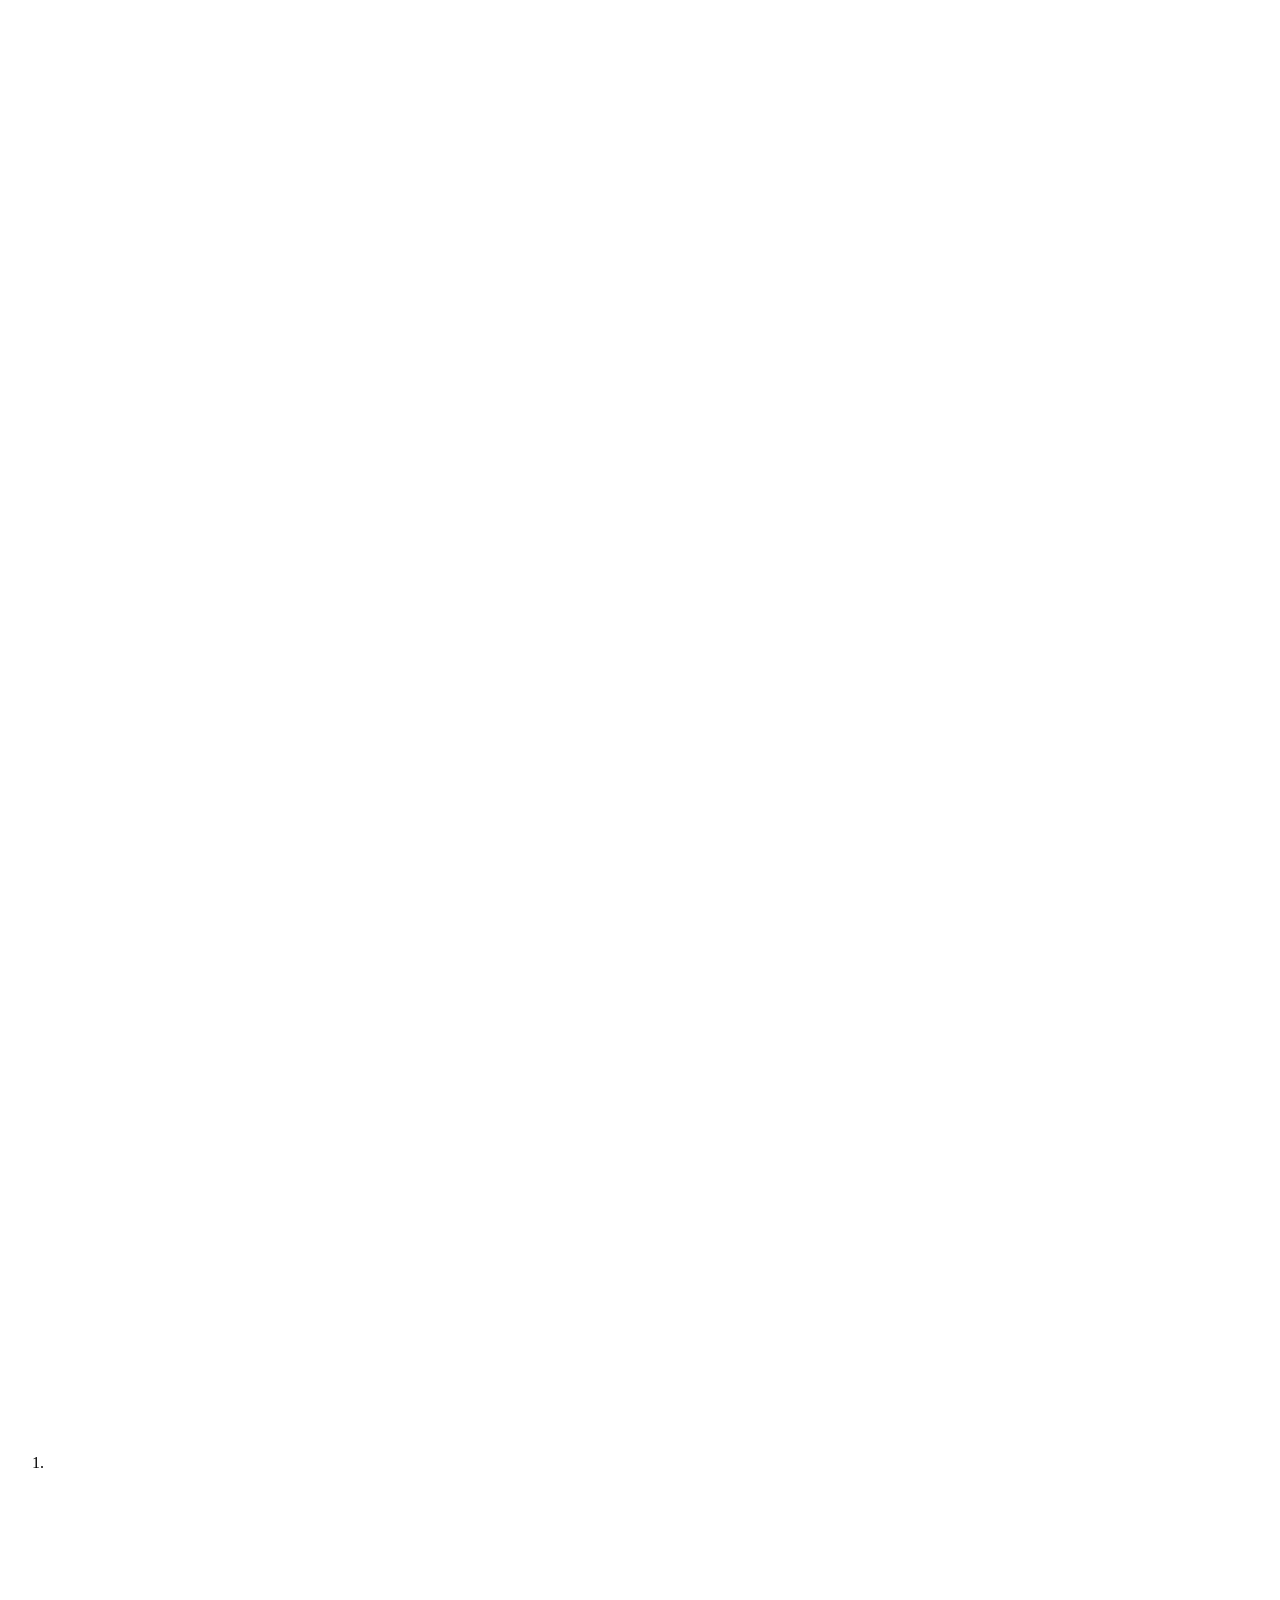
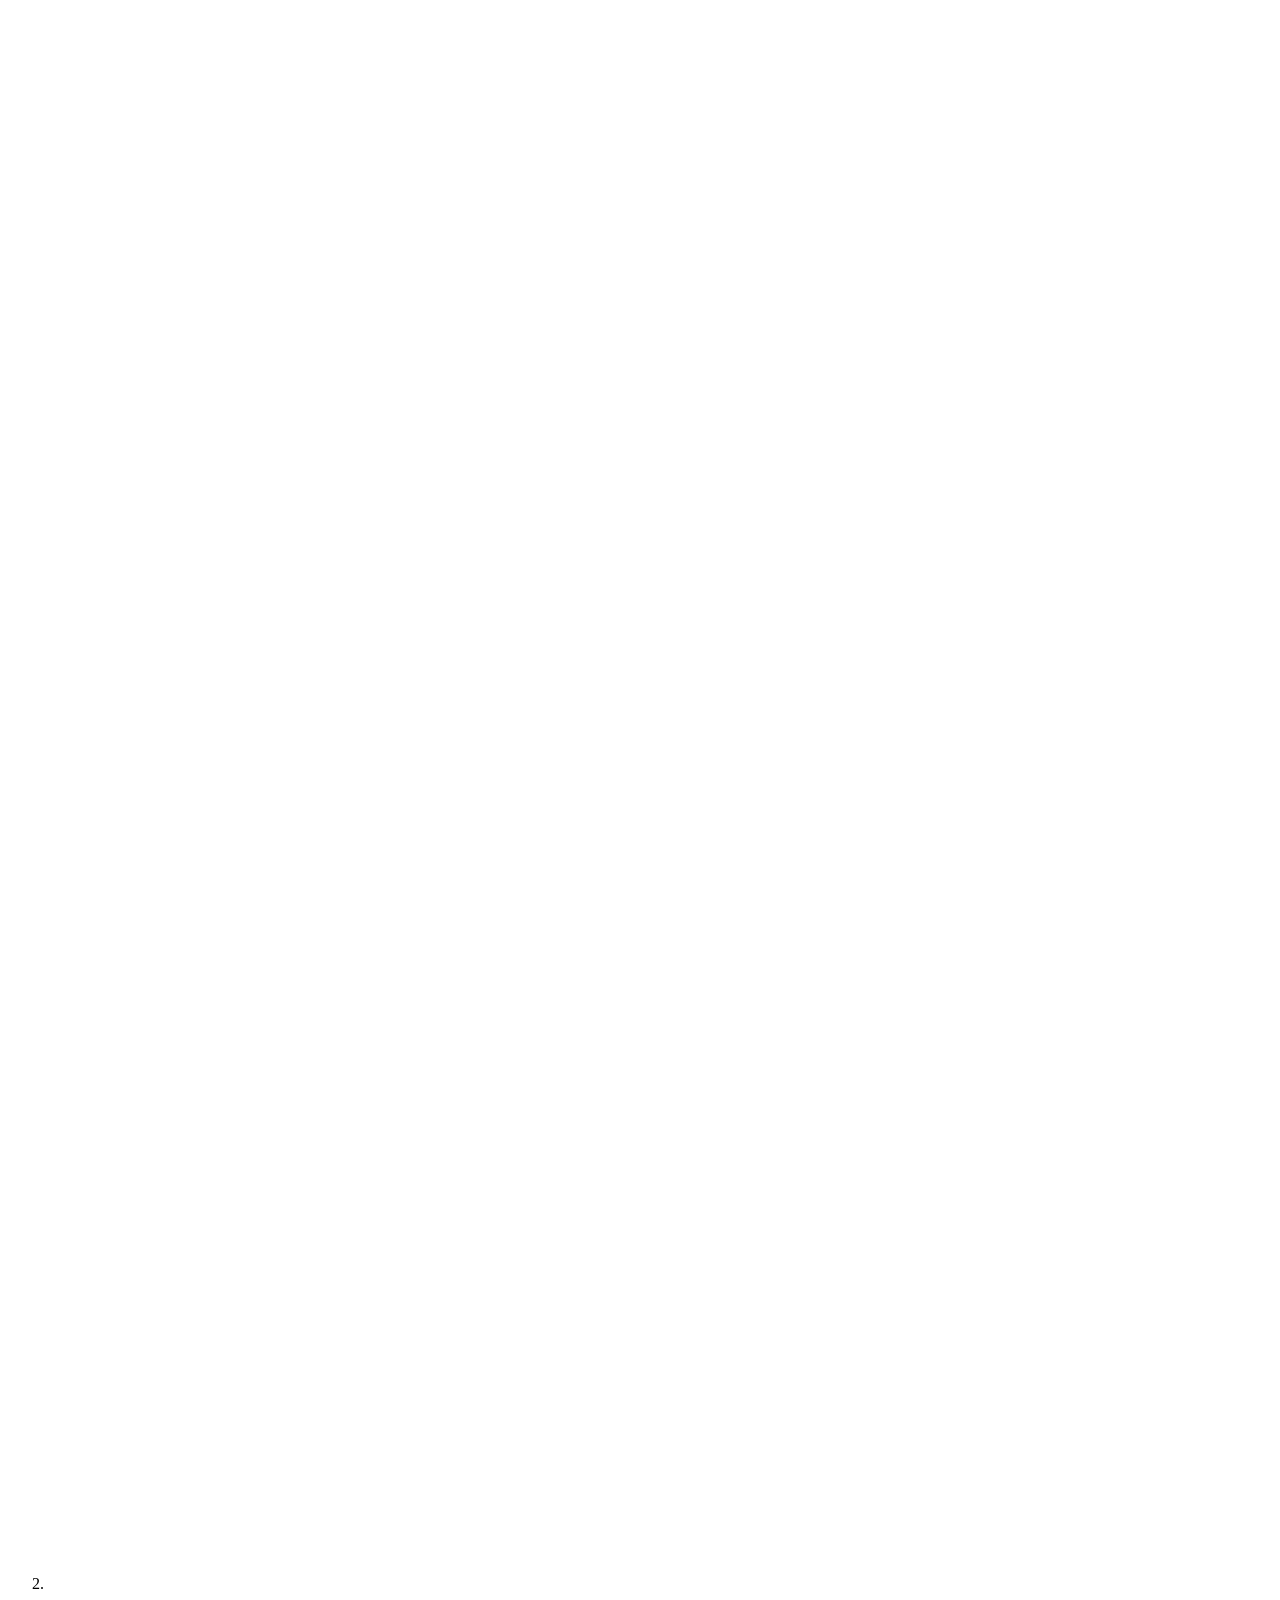
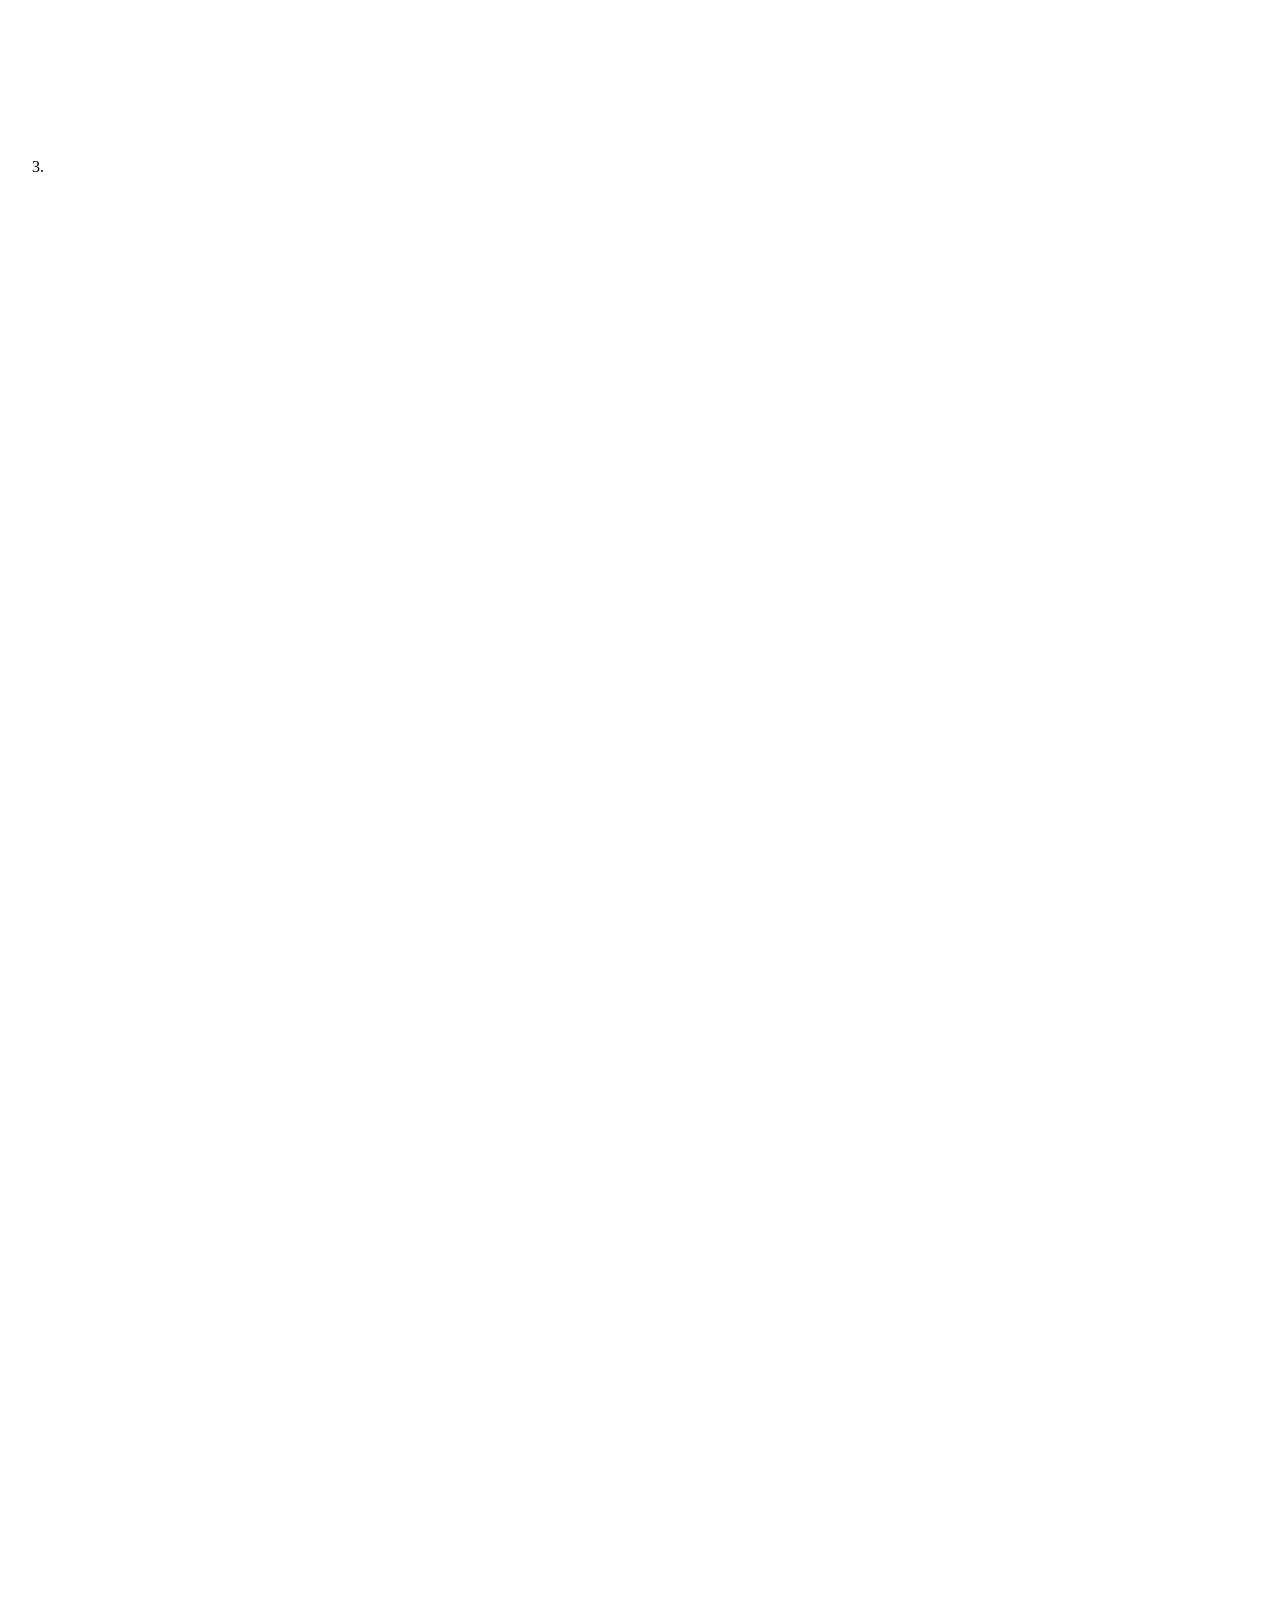
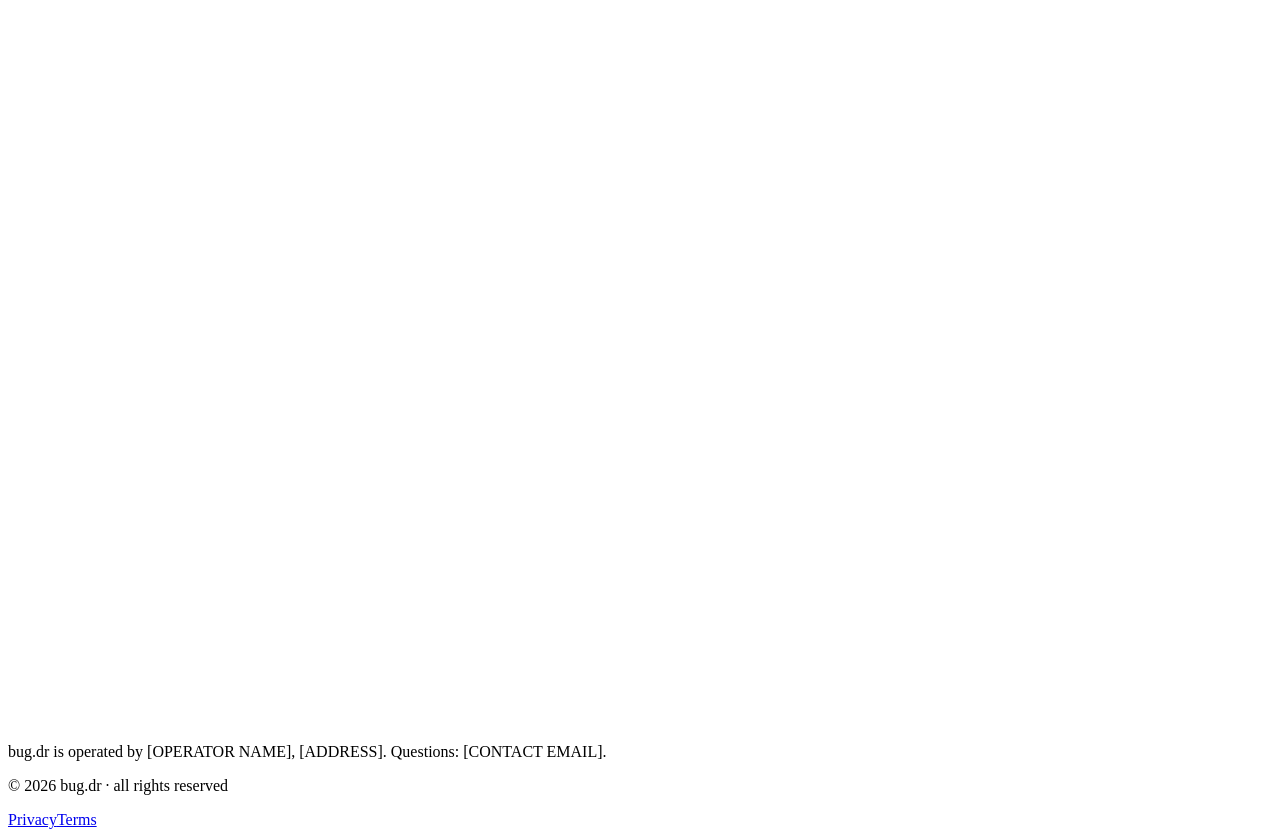
==== commit 1f0213a1: "Build: $(git log -1 --pretty=%s)" ====
--- a/index.html
+++ b/index.html
@@ -1 +1 @@
-<!DOCTYPE html><html lang="en" class="_0bjUvq_variable _6GV5LG_variable"><head><meta charSet="utf-8"/><meta name="viewport" content="width=device-width, initial-scale=1"/><link rel="preload" href="/BugDoctor/_next/static/media/70bc3e132a0a741e-s.p.3t6q91iet4nsy.woff2" as="font" crossorigin="" type="font/woff2"/><link rel="preload" href="/BugDoctor/_next/static/media/83afe278b6a6bb3c-s.p.2bn3s6zvc0dyp.woff2" as="font" crossorigin="" type="font/woff2"/><link rel="preload" href="logos/primary-lockup.png" as="image"/><link rel="stylesheet" href="/BugDoctor/_next/static/chunks/3by8paxab6oih.css" data-precedence="next"/><link rel="preload" as="script" fetchPriority="low" href="/BugDoctor/_next/static/chunks/1x6obpmlu1_c2.js"/><script src="/BugDoctor/_next/static/chunks/2r4s4h5xul1n-.js" async=""></script><script src="/BugDoctor/_next/static/chunks/3dmm3v_fq28gc.js" async=""></script><script src="/BugDoctor/_next/static/chunks/26wkektpco-5t.js" async=""></script><script src="/BugDoctor/_next/static/chunks/turbopack-375r4mvfdpudo.js" async=""></script><script src="/BugDoctor/_next/static/chunks/0umf92h1sb77c.js" async=""></script><script src="/BugDoctor/_next/static/chunks/43onnmf5rg67v.js" async=""></script><meta name="theme-color" content="#151618"/><title>bug.dr — prove you can fix production bugs</title><meta name="description" content="AI can solve LeetCode. It can&#x27;t fix prod at 3am. bug.dr drops engineers into real broken production codebases. Read the incident, ship a fix, pass the checks."/><meta property="og:title" content="bug.dr — prove you can fix production bugs"/><meta property="og:description" content="Real codebases. Real bugs. Real checks. Prove you can be trusted with prod."/><meta property="og:image" content="https://bug.dr/og.png"/><meta property="og:type" content="website"/><meta name="twitter:card" content="summary_large_image"/><meta name="twitter:title" content="bug.dr — prove you can fix production bugs"/><meta name="twitter:description" content="Real codebases. Real bugs. Real checks. Prove you can be trusted with prod."/><meta name="twitter:image" content="https://bug.dr/og.png"/><link rel="icon" href="/BugDoctor/icon.png?icon.2hd722w7aur8y.png" sizes="1024x1024" type="image/png"/><meta name="next-size-adjust" content=""/><script src="/BugDoctor/_next/static/chunks/0cz1d0mv5g_q7.js" noModule=""></script></head><body class="bg-bg text-text font-sans antialiased min-h-screen relative"><div hidden=""><!--$--><!--/$--></div><div aria-hidden="true" class="pointer-events-none fixed inset-0 z-0 bg-grid bg-grid-fade opacity-60"></div><div class="relative z-10"><div role="region" aria-label="Launch announcement" class="relative z-40 bg-surface border-b border-border" style="opacity:0;transform:translateY(-40px)"><div class="mx-auto max-w-[1200px] px-6 md:px-10 "><a class="block hover:bg-surface/60 transition-colors" href="#waitlist"><div class="py-2 flex items-center justify-center gap-2 text-[12.5px] font-mono"><span aria-hidden="true" class="inline-flex h-1.5 w-1.5 rounded-full bg-action animate-pulse shrink-0"></span><span class="text-text">Launching October 21.</span><span aria-hidden="true" class="hidden sm:inline-block h-3 w-px bg-border"></span><span class="hidden sm:inline text-muted"><span class="tabular-nums"><span class="text-text font-medium">12</span><span class="text-muted"> days, </span><span class="text-text font-medium">05<!-- -->h</span><span class="text-muted"> </span><span class="text-text font-medium">22<!-- -->m</span></span></span><span aria-hidden="true" class="hidden sm:inline text-muted">·</span><span class="hidden sm:inline text-muted">join the waitlist</span><span aria-hidden="true" class="text-muted">→</span></div></a></div></div><header class="sticky top-0 z-50 transition-colors duration-200 bg-transparent border-b border-transparent" style="opacity:0;transform:translateY(-50px)"><div class="px-6 md:px-10"><div class="h-16 flex items-center justify-between gap-4"><div class="-ml-1" style="opacity:0;transform:translateX(-30px)"><a aria-label="bug.dr home" class="flex items-center gap-2 p-1" href="/BugDoctor/"><img src="logos/primary-lockup.png" alt="bug.dr" width="108" height="28" class="h-7 w-auto"/></a></div><nav aria-label="Primary" class="hidden md:flex items-center gap-8"><div style="opacity:0;transform:translateY(-16px)"><a class="group relative text-sm text-muted hover:text-text transition-colors" href="#library">Problems<span aria-hidden="true" class="pointer-events-none absolute -bottom-1 left-0 h-px w-full origin-left scale-x-0 bg-text/70 transition-transform duration-200 group-hover:scale-x-100"></span></a></div><div style="opacity:0;transform:translateY(-16px)"><a class="group relative text-sm text-muted hover:text-text transition-colors" href="#waitlist">Waitlist<span aria-hidden="true" class="pointer-events-none absolute -bottom-1 left-0 h-px w-full origin-left scale-x-0 bg-text/70 transition-transform duration-200 group-hover:scale-x-100"></span></a></div><div style="opacity:0;transform:translateY(-16px)"><a class="group relative text-sm text-muted hover:text-text transition-colors" href="#faq">FAQ<span aria-hidden="true" class="pointer-events-none absolute -bottom-1 left-0 h-px w-full origin-left scale-x-0 bg-text/70 transition-transform duration-200 group-hover:scale-x-100"></span></a></div></nav><div class="flex items-center gap-1" style="opacity:0;transform:translateX(30px)"><a class="inline-flex items-center justify-center gap-2 font-medium rounded-md transition-all duration-150 focus-visible:outline-none focus-visible:ring-2 focus-visible:ring-action focus-visible:ring-offset-2 focus-visible:ring-offset-bg disabled:opacity-50 disabled:pointer-events-none leading-none whitespace-nowrap active:scale-[0.98] bg-action text-bg hover:bg-[#a3bcff] hover:-translate-y-px active:bg-[#7a9cff] active:translate-y-0 shadow-glow btn-glow-pulse h-10 px-4 text-sm " href="#waitlist">Join waitlist</a></div></div></div></header><main id="top"><section class="relative pt-8 pb-12 lg:pt-10 lg:pb-10 lg:min-h-[calc(100svh-2.5rem)] lg:flex lg:items-center"><div aria-hidden="true" class="pointer-events-none absolute -top-40 left-1/2 -translate-x-1/2 h-[480px] w-[820px] max-w-[100vw] rounded-full blur-3xl opacity-30" style="background:radial-gradient(closest-side, rgba(139,172,255,0.35), transparent 70%)"></div><div class="relative w-full px-6 md:px-10"><div class="grid grid-cols-1 lg:grid-cols-[minmax(0,560px)_minmax(0,1fr)] gap-10 lg:gap-16 items-center"><div class="max-w-xl"><h1 class="text-4xl sm:text-5xl lg:text-6xl font-semibold tracking-tight leading-[1.05]" style="opacity:0;transform:translateX(-50px)">Interviews test puzzles.<!-- --> <span class="text-muted inline-block text-glow-pulse" data-glow="bug.dr tests the work that matters." style="opacity:0;transform:translateX(50px)">bug.dr tests the work that matters.</span></h1><p class="mt-6 text-lg text-muted leading-relaxed" style="opacity:0;transform:translateY(40px)">AI can pass the interview in 30 seconds. It can&#x27;t read a stack trace, find the leak, and ship the fix at 3am. bug.dr drops you into a<!-- --> <span class="text-text font-medium text-glow-soft" data-glow="real, broken production codebase">real, broken production codebase</span>. You fix it.<!-- --> <span class="text-text font-medium" data-glow="Automated production checks prove you did.">Automated production checks prove you did.</span></p><div class="mt-8 flex flex-col sm:flex-row gap-3" style="opacity:0;transform:translateY(40px)"><a class="inline-flex items-center justify-center gap-2 font-medium rounded-md transition-all duration-150 focus-visible:outline-none focus-visible:ring-2 focus-visible:ring-action focus-visible:ring-offset-2 focus-visible:ring-offset-bg disabled:opacity-50 disabled:pointer-events-none leading-none whitespace-nowrap active:scale-[0.98] bg-action text-bg hover:bg-[#a3bcff] hover:-translate-y-px active:bg-[#7a9cff] active:translate-y-0 shadow-glow btn-glow-pulse h-12 px-5 text-[15px] " href="#waitlist">Join the waitlist<svg width="16" height="16" fill="none" stroke="currentColor" stroke-width="1.75" stroke-linecap="round" stroke-linejoin="round" viewBox="0 0 24 24"><path d="M5 12h14M13 5l7 7-7 7"></path></svg></a><a class="inline-flex items-center justify-center gap-2 font-medium rounded-md transition-all duration-150 focus-visible:outline-none focus-visible:ring-2 focus-visible:ring-action focus-visible:ring-offset-2 focus-visible:ring-offset-bg disabled:opacity-50 disabled:pointer-events-none leading-none whitespace-nowrap active:scale-[0.98] bg-surface text-text border border-border hover:border-action hover:text-action hover:-translate-y-px h-12 px-5 text-[15px] " href="#how-it-works">See how it works</a></div><div class="mt-6 flex items-center gap-6 text-xs text-muted font-mono flex-wrap" style="opacity:0;transform:translateX(-40px)"><span class="text-text">launching oct 21</span><span aria-hidden="true" class="h-3 w-px bg-border"></span><span>no install</span><span aria-hidden="true" class="h-3 w-px bg-border"></span><span>your first patient is waiting</span></div></div><div class="w-full min-w-0" style="opacity:0;transform:translateX(80px) scale(0.96)"><div class="relative" style="perspective:1200px"><div class="relative" style="transform-style:preserve-3d;transition:transform 0.15s ease-out;transform:none"><div aria-hidden="true" class="absolute -inset-6 rounded-2xl blur-2xl opacity-40" style="background:radial-gradient(closest-side, rgba(139,172,255,0.25), transparent 70%)"></div><div class="relative rounded-xl bg-surface overflow-hidden shadow-card"><div class="flex items-center justify-between border-b border-border bg-bg/50 px-3 py-2"><div class="flex items-center gap-1.5"><span class="h-2.5 w-2.5 rounded-full bg-border"></span><span class="h-2.5 w-2.5 rounded-full bg-border"></span><span class="h-2.5 w-2.5 rounded-full bg-border"></span></div><div class="font-mono text-[11px] text-muted truncate px-2">pool.ts · oncall/checkout-pool</div><div class="flex items-center gap-1.5 text-[11px] text-muted font-mono"><svg width="11" height="11" fill="none" stroke="currentColor" stroke-width="1.75" stroke-linecap="round" stroke-linejoin="round" viewBox="0 0 24 24"><path d="M7 5l12 7-12 7V5z" fill="currentColor" stroke="none"></path></svg><span>run</span></div></div><div class="flex items-center gap-1 border-b border-border bg-bg/40 px-2 py-1.5 text-[11px] font-mono"><span class="rounded px-2 py-1 bg-surface text-text border border-border">pool.ts</span><span class="rounded px-2 py-1 text-muted">incident.md</span><span class="rounded px-2 py-1 text-muted">checks.ts</span></div><div class="bg-bg px-4 py-3 text-[13px] leading-6 overflow-x-auto"><pre class="font-mono whitespace-pre " style="font-variant-ligatures:none;-webkit-font-feature-settings:&quot;liga&quot; 0, &quot;calt&quot; 0;font-feature-settings:&quot;liga&quot; 0, &quot;calt&quot; 0"><div class="flex"><span class="shrink-0 text-right pr-3 select-none w-10 text-muted/70">1</span><span class="min-w-0"><span class="text-action">import </span><span class="text-muted">{ Pool }</span><span class="text-action"> from </span><span class="text-text">&quot;pg&quot;</span><span class="text-muted">;</span></span></div><div class="flex"><span class="shrink-0 text-right pr-3 select-none w-10 text-muted/70">2</span><span class="min-w-0"><span> </span></span></div><div class="flex"><span class="shrink-0 text-right pr-3 select-none w-10 text-muted/70">3</span><span class="min-w-0"><span class="text-action">const </span><span class="text-text">pool</span><span class="text-muted"> = </span><span class="text-action">new</span><span class="text-muted"> </span><span class="text-text">Pool</span><span class="text-muted">({</span></span></div><div class="flex"><span class="shrink-0 text-right pr-3 select-none w-10 text-muted/70">4</span><span class="min-w-0"><span class="text-muted">  </span><span class="text-text">max</span><span class="text-muted">: </span><span class="text-action">20</span><span class="text-muted">,</span></span></div><div class="flex"><span class="shrink-0 text-right pr-3 select-none w-10 text-muted/70">5</span><span class="min-w-0"><span class="text-muted">  </span><span class="text-text">idleTimeoutMillis</span><span class="text-muted">: </span><span class="text-action">10000</span><span class="text-muted">,</span></span></div><div class="flex"><span class="shrink-0 text-right pr-3 select-none w-10 text-muted/70">6</span><span class="min-w-0"><span class="text-muted">});</span></span></div><div class="flex"><span class="shrink-0 text-right pr-3 select-none w-10 text-muted/70">7</span><span class="min-w-0"><span> </span></span></div><div class="flex"><span class="shrink-0 text-right pr-3 select-none w-10 text-muted/70">8</span><span class="min-w-0"><span class="text-action">export </span><span class="text-action">async </span><span class="text-action">function </span><span class="text-text">query</span><span class="text-muted">(sql, params) {</span></span></div><div class="flex"><span class="shrink-0 text-right pr-3 select-none w-10 text-muted/70">9</span><span class="min-w-0"><span class="text-muted">  </span><span class="text-action">const </span><span class="text-text">client</span><span class="text-muted"> = </span><span class="text-action">await</span><span class="text-muted"> </span><span class="text-text">pool</span><span class="text-muted">.connect();</span></span></div><div class="flex"><span class="shrink-0 text-right pr-3 select-none w-10 text-muted/70">10</span><span class="min-w-0"><span class="text-muted">  </span><span class="text-action">return </span><span class="text-action">await</span><span class="text-muted"> </span><span class="text-text">client</span><span class="text-muted">.query(sql, params);</span></span></div><div class="flex"><span class="shrink-0 text-right pr-3 select-none w-10 text-muted/70">11</span><span class="min-w-0"><span class="text-muted">}</span></span></div></pre></div><div class="flex items-center justify-between border-t border-border bg-[#1a1c20] px-4 py-2 text-[11px] font-mono"><div class="flex items-center gap-2 text-muted"><span class="inline-flex h-4 w-6 items-center justify-center rounded-sm bg-text text-action"><svg width="11" height="11" fill="none" stroke="currentColor" stroke-width="1.75" stroke-linecap="round" stroke-linejoin="round" viewBox="0 0 24 24"><path d="M6 6l12 12M18 6L6 18"></path></svg></span><span>line <span class="text-text">9</span>:<!-- --> <span class="text-muted">client never released on error</span></span></div><span class="text-action">→ ship the fix</span></div><div class="border-t border-border"><div class="flex items-center justify-between px-4 py-2 font-mono text-[11px] text-muted border-b border-border bg-bg/40"><span>diff · try/finally</span><span class="text-diffEasy">+ 6</span></div><div class="bg-bg px-4 py-2 text-[12.5px] leading-5 overflow-x-auto"><pre class="font-mono whitespace-pre" style="font-variant-ligatures:none;font-feature-settings:&quot;liga&quot; 0, &quot;calt&quot; 0"><div class="flex"><span class="select-none shrink-0 w-6 text-diffEasy pl-1">+</span><span class="min-w-0"><span class="text-text">  </span><span class="text-diffEasy">const </span><span class="text-text">client</span><span class="text-text"> = </span><span class="text-diffEasy">await</span><span class="text-text"> </span><span class="text-text">pool</span><span class="text-text">.connect();</span></span></div><div class="flex"><span class="select-none shrink-0 w-6 text-diffEasy pl-1">+</span><span class="min-w-0"><span class="text-text">  </span><span class="text-diffEasy">try</span><span class="text-text"> {</span></span></div><div class="flex"><span class="select-none shrink-0 w-6 text-diffEasy pl-1">+</span><span class="min-w-0"><span class="text-text">    </span><span class="text-diffEasy">return </span><span class="text-diffEasy">await</span><span class="text-text"> </span><span class="text-text">client</span><span class="text-text">.query(sql, params);</span></span></div><div class="flex"><span class="select-none shrink-0 w-6 text-diffEasy pl-1">+</span><span class="min-w-0"><span class="text-text">  } </span><span class="text-diffEasy">finally</span><span class="text-text"> {</span></span></div><div class="flex"><span class="select-none shrink-0 w-6 text-diffEasy pl-1">+</span><span class="min-w-0"><span class="text-text">    </span><span class="text-text">client</span><span class="text-text">.release();</span></span></div><div class="flex"><span class="select-none shrink-0 w-6 text-diffEasy pl-1">+</span><span class="min-w-0"><span class="text-text">  }</span></span></div></pre></div></div><div class="border-t border-border bg-surface px-4 py-3"><div class="flex items-center justify-between"><span class="font-mono text-[11px] uppercase tracking-wider text-muted">production checks</span><span class="relative inline-block font-mono text-[11px] text-action min-w-[90px] text-right"><span class="absolute right-0 top-0" style="opacity:1">2 / 4 passing</span><span style="opacity:0">4 / 4 passing</span></span></div><div class="mt-2 grid grid-cols-1 sm:grid-cols-2 gap-2"><div class="flex items-center gap-2 rounded border border-border bg-bg/50 px-2.5 py-1.5 text-[12px] font-mono" style="opacity:0.4"><span class="inline-flex h-4 w-4 items-center justify-center rounded-full bg-action/15 text-action ring-1 ring-action/40" style="opacity:0.4;transform:scale(0.6)"><svg width="11" height="11" fill="none" stroke="currentColor" stroke-width="1.75" stroke-linecap="round" stroke-linejoin="round" viewBox="0 0 24 24"><path d="M4 12.5l5 5L20 6.5"></path></svg></span><span class="text-text truncate">p99 latency &lt; 300ms @ 500 rps</span></div><div class="flex items-center gap-2 rounded border border-border bg-bg/50 px-2.5 py-1.5 text-[12px] font-mono" style="opacity:0.4"><span class="inline-flex h-4 w-4 items-center justify-center rounded-full bg-action/15 text-action ring-1 ring-action/40" style="opacity:0.4;transform:scale(0.6)"><svg width="11" height="11" fill="none" stroke="currentColor" stroke-width="1.75" stroke-linecap="round" stroke-linejoin="round" viewBox="0 0 24 24"><path d="M4 12.5l5 5L20 6.5"></path></svg></span><span class="text-text truncate">test suite green</span></div><div class="flex items-center gap-2 rounded border border-border bg-bg/50 px-2.5 py-1.5 text-[12px] font-mono" style="opacity:0.4"><span class="inline-flex h-4 w-4 items-center justify-center rounded-full bg-action/15 text-action ring-1 ring-action/40" style="opacity:0.4;transform:scale(0.6)"><svg width="11" height="11" fill="none" stroke="currentColor" stroke-width="1.75" stroke-linecap="round" stroke-linejoin="round" viewBox="0 0 24 24"><path d="M4 12.5l5 5L20 6.5"></path></svg></span><span class="text-text truncate">pool size never exceeds 20</span></div><div class="flex items-center gap-2 rounded border border-border bg-bg/50 px-2.5 py-1.5 text-[12px] font-mono" style="opacity:0.4"><span class="inline-flex h-4 w-4 items-center justify-center rounded-full bg-action/15 text-action ring-1 ring-action/40" style="opacity:0.4;transform:scale(0.6)"><svg width="11" height="11" fill="none" stroke="currentColor" stroke-width="1.75" stroke-linecap="round" stroke-linejoin="round" viewBox="0 0 24 24"><path d="M4 12.5l5 5L20 6.5"></path></svg></span><span class="text-text truncate">no connection leak under load</span></div></div></div></div></div></div></div></div></div></section><section id="problems" aria-labelledby="comparison-heading" class="relative py-24 sm:py-32"><div class="mx-auto max-w-[1200px] px-6 md:px-10 "><div class="max-w-2xl" style="opacity:0;transform:translateY(30px)"><p class="font-mono text-xs uppercase tracking-widest text-action">The problem</p><h2 id="comparison-heading" class="mt-3 text-3xl sm:text-4xl font-semibold tracking-tight">The interview tests the wrong thing.</h2><p class="mt-4 text-muted text-lg leading-relaxed">AI can pass it. The interview stopped measuring what matters — whether you can ship under pressure on a real codebase.</p></div><div class="mt-12 rounded-xl border border-border bg-surface shadow-card overflow-hidden" style="opacity:0;transform:translateY(40px)"><div class="hidden sm:grid grid-cols-12 gap-4 px-6 py-4 border-b border-border font-mono text-xs uppercase tracking-wider text-muted"><div class="col-span-4">Dimension</div><div class="col-span-4">The interview</div><div class="col-span-4 relative text-action">bug.dr<span aria-hidden="true" class="absolute -bottom-1 left-0 h-0.5 bg-action" style="width:0px"></span></div></div><div class="grid grid-cols-1 sm:grid-cols-12 gap-2 sm:gap-4 px-6 py-5 border-b border-border last:border-b-0 relative" style="opacity:0;transform:translateX(-50px)"><div class="sm:col-span-4 font-mono text-xs uppercase tracking-wider text-muted">What it tests</div><div class="sm:col-span-4 text-muted flex items-start gap-2"><span class="mt-1 inline-flex h-4 w-4 shrink-0 items-center justify-center rounded-full bg-diffImpossible/10 text-diffImpossible ring-1 ring-diffImpossible/40" aria-hidden="true" style="transform:scale(0) rotate(-90deg)"><svg width="11" height="11" fill="none" stroke="currentColor" stroke-width="1.75" stroke-linecap="round" stroke-linejoin="round" viewBox="0 0 24 24"><path d="M6 6l12 12M18 6L6 18"></path></svg></span><span class="text-[15px]">An isolated algorithm puzzle.</span></div><div class="sm:col-span-4 flex items-start gap-2 relative"><span class="mt-1 inline-flex h-4 w-4 shrink-0 items-center justify-center rounded-full bg-action/15 text-action ring-1 ring-action/40" aria-hidden="true" style="transform:scale(0) rotate(90deg)"><svg width="11" height="11" fill="none" stroke="currentColor" stroke-width="1.75" stroke-linecap="round" stroke-linejoin="round" viewBox="0 0 24 24"><path d="M4 12.5l5 5L20 6.5"></path></svg></span><span class="text-[15px] text-text">A real, broken production codebase.</span></div></div><div class="grid grid-cols-1 sm:grid-cols-12 gap-2 sm:gap-4 px-6 py-5 border-b border-border last:border-b-0 relative" style="opacity:0;transform:translateX(50px)"><div class="sm:col-span-4 font-mono text-xs uppercase tracking-wider text-muted">Solvable by AI</div><div class="sm:col-span-4 text-muted flex items-start gap-2"><span class="mt-1 inline-flex h-4 w-4 shrink-0 items-center justify-center rounded-full bg-diffImpossible/10 text-diffImpossible ring-1 ring-diffImpossible/40" aria-hidden="true" style="transform:scale(0) rotate(-90deg)"><svg width="11" height="11" fill="none" stroke="currentColor" stroke-width="1.75" stroke-linecap="round" stroke-linejoin="round" viewBox="0 0 24 24"><path d="M6 6l12 12M18 6L6 18"></path></svg></span><span class="text-[15px]">Yes — in 30 seconds.</span></div><div class="sm:col-span-4 flex items-start gap-2 relative"><span class="mt-1 inline-flex h-4 w-4 shrink-0 items-center justify-center rounded-full bg-action/15 text-action ring-1 ring-action/40" aria-hidden="true" style="transform:scale(0) rotate(90deg)"><svg width="11" height="11" fill="none" stroke="currentColor" stroke-width="1.75" stroke-linecap="round" stroke-linejoin="round" viewBox="0 0 24 24"><path d="M4 12.5l5 5L20 6.5"></path></svg></span><span class="text-[15px] text-text">No. You need the actual prod system.</span></div></div><div class="grid grid-cols-1 sm:grid-cols-12 gap-2 sm:gap-4 px-6 py-5 border-b border-border last:border-b-0 relative" style="opacity:0;transform:translateX(-50px)"><div class="sm:col-span-4 font-mono text-xs uppercase tracking-wider text-muted">Codebase size</div><div class="sm:col-span-4 text-muted flex items-start gap-2"><span class="mt-1 inline-flex h-4 w-4 shrink-0 items-center justify-center rounded-full bg-diffImpossible/10 text-diffImpossible ring-1 ring-diffImpossible/40" aria-hidden="true" style="transform:scale(0) rotate(-90deg)"><svg width="11" height="11" fill="none" stroke="currentColor" stroke-width="1.75" stroke-linecap="round" stroke-linejoin="round" viewBox="0 0 24 24"><path d="M6 6l12 12M18 6L6 18"></path></svg></span><span class="text-[15px]">1 function, ~20 lines.</span></div><div class="sm:col-span-4 flex items-start gap-2 relative"><span class="mt-1 inline-flex h-4 w-4 shrink-0 items-center justify-center rounded-full bg-action/15 text-action ring-1 ring-action/40" aria-hidden="true" style="transform:scale(0) rotate(90deg)"><svg width="11" height="11" fill="none" stroke="currentColor" stroke-width="1.75" stroke-linecap="round" stroke-linejoin="round" viewBox="0 0 24 24"><path d="M4 12.5l5 5L20 6.5"></path></svg></span><span class="text-[15px] text-text">1–50k lines of real code, with tests, infra, traces.</span></div></div><div class="grid grid-cols-1 sm:grid-cols-12 gap-2 sm:gap-4 px-6 py-5 border-b border-border last:border-b-0 relative" style="opacity:0;transform:translateX(50px)"><div class="sm:col-span-4 font-mono text-xs uppercase tracking-wider text-muted">Verifies your fix</div><div class="sm:col-span-4 text-muted flex items-start gap-2"><span class="mt-1 inline-flex h-4 w-4 shrink-0 items-center justify-center rounded-full bg-diffImpossible/10 text-diffImpossible ring-1 ring-diffImpossible/40" aria-hidden="true" style="transform:scale(0) rotate(-90deg)"><svg width="11" height="11" fill="none" stroke="currentColor" stroke-width="1.75" stroke-linecap="round" stroke-linejoin="round" viewBox="0 0 24 24"><path d="M6 6l12 12M18 6L6 18"></path></svg></span><span class="text-[15px]">Output equals the spec.</span></div><div class="sm:col-span-4 flex items-start gap-2 relative"><span class="mt-1 inline-flex h-4 w-4 shrink-0 items-center justify-center rounded-full bg-action/15 text-action ring-1 ring-action/40" aria-hidden="true" style="transform:scale(0) rotate(90deg)"><svg width="11" height="11" fill="none" stroke="currentColor" stroke-width="1.75" stroke-linecap="round" stroke-linejoin="round" viewBox="0 0 24 24"><path d="M4 12.5l5 5L20 6.5"></path></svg></span><span class="text-[15px] text-text">p99, pool size, leak rate, test suite green under load.</span></div></div><div class="grid grid-cols-1 sm:grid-cols-12 gap-2 sm:gap-4 px-6 py-5 border-b border-border last:border-b-0 relative" style="opacity:0;transform:translateX(-50px)"><div class="sm:col-span-4 font-mono text-xs uppercase tracking-wider text-muted">What it proves</div><div class="sm:col-span-4 text-muted flex items-start gap-2"><span class="mt-1 inline-flex h-4 w-4 shrink-0 items-center justify-center rounded-full bg-diffImpossible/10 text-diffImpossible ring-1 ring-diffImpossible/40" aria-hidden="true" style="transform:scale(0) rotate(-90deg)"><svg width="11" height="11" fill="none" stroke="currentColor" stroke-width="1.75" stroke-linecap="round" stroke-linejoin="round" viewBox="0 0 24 24"><path d="M6 6l12 12M18 6L6 18"></path></svg></span><span class="text-[15px]">You can do algebra under timed conditions.</span></div><div class="sm:col-span-4 flex items-start gap-2 relative"><span class="mt-1 inline-flex h-4 w-4 shrink-0 items-center justify-center rounded-full bg-action/15 text-action ring-1 ring-action/40" aria-hidden="true" style="transform:scale(0) rotate(90deg)"><svg width="11" height="11" fill="none" stroke="currentColor" stroke-width="1.75" stroke-linecap="round" stroke-linejoin="round" viewBox="0 0 24 24"><path d="M4 12.5l5 5L20 6.5"></path></svg></span><span class="text-[15px] text-text">You can be trusted with prod at 3am.</span></div></div></div></div></section><section id="how-it-works" aria-labelledby="how-heading" class="relative py-24 sm:py-32 divider-top"><div class="mx-auto max-w-[1200px] px-6 md:px-10 "><div class="max-w-2xl" style="opacity:0;transform:translateY(30px)"><p class="font-mono text-xs uppercase tracking-widest text-action">How it works</p><h2 id="how-heading" class="mt-3 text-3xl sm:text-4xl font-semibold tracking-tight">Diagnose. Treat. Discharge.</h2><p class="mt-4 text-muted text-lg leading-relaxed">Every case follows the same three steps. Read the incident, ship the fix, prove it under load.</p></div><ol class="mt-14 space-y-16"><li class="grid grid-cols-1 lg:grid-cols-12 gap-8 lg:gap-12 items-center"><div class="lg:col-span-5" style="opacity:0;transform:translateX(-60px) translateY(20px)"><div class="font-mono text-sm text-muted"><span class="text-action">01</span><span aria-hidden="true"> · </span><span class="uppercase tracking-wider">Diagnose</span></div><h3 class="mt-2 text-2xl sm:text-3xl font-semibold tracking-tight">Read the incident.</h3><p class="mt-3 text-muted text-lg leading-relaxed">Open the case file. A real bug report, a stack trace, the production error. The timer starts on Start. Nobody can leak the fix in comments until you solve it.</p></div><div class="lg:col-span-7" style="opacity:0;transform:translateX(60px)"><div class="rounded-xl border border-border bg-surface shadow-card overflow-hidden"><div class="flex items-center justify-between border-b border-border bg-bg/50 px-4 py-2 font-mono text-[11px]"><span class="text-muted">incident.md</span><span class="text-muted">checkout · prod-east-1</span></div><div class="p-5 font-mono text-[13px] leading-6"><div class="text-text" style="opacity:0;transform:translateY(16px)"># 2026-09-30 · checkout pool p99 spikes to 4.2s</div><div class="text-muted mt-2" style="opacity:0;transform:translateY(16px)">Started 18:11 UTC. 4xx rate on POST /checkout climbed from 0.4% to 8.1%. Page fires.</div><div class="mt-3 text-text" style="opacity:0;transform:translateY(16px)">stack:</div><div class="mt-2 bg-bg rounded-md p-3 overflow-x-auto" style="opacity:0;transform:translateY(16px)"><pre class="font-mono whitespace-pre " style="font-variant-ligatures:none;-webkit-font-feature-settings:&quot;liga&quot; 0, &quot;calt&quot; 0;font-feature-settings:&quot;liga&quot; 0, &quot;calt&quot; 0"><div class="flex"><span class="min-w-0"><span class="text-text">Error: pool.query timeout after 30000ms</span></span></div><div class="flex"><span class="min-w-0"><span class="text-muted">    at /services/checkout/pool.ts:42:18</span></span></div><div class="flex"><span class="min-w-0"><span class="text-muted">    at runMicrotasks</span></span></div><div class="flex"><span class="min-w-0"><span class="text-muted">    at processTicksAndRejections</span></span></div></pre></div></div></div></div></li><li class="grid grid-cols-1 lg:grid-cols-12 gap-8 lg:gap-12 items-center"><div class="lg:col-span-5" style="opacity:0;transform:translateX(60px) translateY(20px)"><div class="font-mono text-sm text-muted"><span class="text-action">02</span><span aria-hidden="true"> · </span><span class="uppercase tracking-wider">Treat</span></div><h3 class="mt-2 text-2xl sm:text-3xl font-semibold tracking-tight">Fix it in the browser.</h3><p class="mt-3 text-muted text-lg leading-relaxed">Open the codebase in the browser IDE. Editor, terminal, live preview. Trace the bug. Ship a real diff. Use any tool you would on a real prod incident.</p></div><div class="lg:col-span-7" style="opacity:0;transform:translateX(-60px)"><div class="rounded-xl border border-border bg-surface shadow-card overflow-hidden"><div class="flex items-center gap-2 border-b border-border bg-bg/50 px-3 py-2 font-mono text-[11px]"><span class="h-2 w-2 rounded-full bg-border"></span><span class="h-2 w-2 rounded-full bg-border"></span><span class="h-2 w-2 rounded-full bg-border"></span><span class="ml-2 text-muted">pool.ts · diff</span></div><div class="bg-bg px-4 py-3 text-[13px] leading-6 overflow-x-auto"><div class="flex" style="opacity:0;transform:translateX(-50px)"><span class="shrink-0 select-none w-6 text-diffImpossible/80 pr-6">−</span><span class="min-w-0 text-diffImpossible/80 line-through"><span>  </span><span>const </span><span>client</span><span> = </span><span>await</span><span> </span><span>pool</span><span>.connect();</span></span></div><div class="flex" style="opacity:0;transform:translateX(-50px)"><span class="shrink-0 select-none w-6 text-diffImpossible/80 pr-6">−</span><span class="min-w-0 text-diffImpossible/80 line-through"><span>  </span><span>return </span><span>await</span><span> </span><span>client</span><span>.query(sql, params);</span></span></div><div class="flex" style="opacity:0;transform:translateX(50px)"><span class="shrink-0 select-none w-6 text-diffEasy pr-6">+</span><span class="min-w-0 text-text"><span class="text-text">  </span><span class="text-diffEasy">try</span><span class="text-text"> {</span></span></div><div class="flex" style="opacity:0;transform:translateX(50px)"><span class="shrink-0 select-none w-6 text-diffEasy pr-6">+</span><span class="min-w-0 text-text"><span class="text-text">    </span><span class="text-diffEasy">return </span><span class="text-diffEasy">await</span><span class="text-text"> </span><span class="text-text">client</span><span class="text-text">.query(sql, params);</span></span></div><div class="flex" style="opacity:0;transform:translateX(50px)"><span class="shrink-0 select-none w-6 text-diffEasy pr-6">+</span><span class="min-w-0 text-text"><span class="text-text">  } </span><span class="text-diffEasy">finally</span><span class="text-text"> {</span></span></div><div class="flex" style="opacity:0;transform:translateX(50px)"><span class="shrink-0 select-none w-6 text-diffEasy pr-6">+</span><span class="min-w-0 text-text"><span class="text-text">    </span><span class="text-text">client</span><span class="text-text">.release();</span></span></div><div class="flex" style="opacity:0;transform:translateX(50px)"><span class="shrink-0 select-none w-6 text-diffEasy pr-6">+</span><span class="min-w-0 text-text"><span class="text-text">  }</span></span></div></div><div class="flex items-center justify-between border-t border-border bg-bg/60 px-4 py-2 font-mono text-[11px] text-muted"><span><span class="text-diffImpossible">− 2</span><span class="mx-2 text-border">·</span><span class="text-diffEasy">+ 5</span></span><span class="text-action">commit → run checks</span></div></div></div></li><li class="grid grid-cols-1 lg:grid-cols-12 gap-8 lg:gap-12 items-center"><div class="lg:col-span-5" style="opacity:0;transform:translateX(-60px) translateY(20px)"><div class="font-mono text-sm text-muted"><span class="text-action">03</span><span aria-hidden="true"> · </span><span class="uppercase tracking-wider">Discharge</span></div><h3 class="mt-2 text-2xl sm:text-3xl font-semibold tracking-tight">Pass the checks.</h3><p class="mt-3 text-muted text-lg leading-relaxed">Automated production checks run against your fix. p99 under load, pool size, leak rate, test suite. When all four pass, the system is discharged healthy and your score is locked.</p></div><div class="lg:col-span-7" style="opacity:0;transform:translateX(60px)"><div class="rounded-xl border border-border bg-surface shadow-card overflow-hidden"><div class="flex items-center justify-between border-b border-border bg-bg/50 px-4 py-2 font-mono text-[11px]"><span class="text-muted uppercase tracking-wider">production checks</span><span class="text-action">4 / 4 passing</span></div><div class="px-5 py-4 space-y-1.5 font-mono text-[13px]"><div class="flex items-center gap-3" style="opacity:0;transform:translateX(30px)"><span class="text-success">✓</span><span class="text-text flex-1">p99 latency &lt; 300ms @ 500 rps</span><span class="text-muted">142ms</span></div><div class="flex items-center gap-3" style="opacity:0;transform:translateX(30px)"><span class="text-success">✓</span><span class="text-text flex-1">pool size never exceeds 20</span><span class="text-muted">16 / 20</span></div><div class="flex items-center gap-3" style="opacity:0;transform:translateX(30px)"><span class="text-success">✓</span><span class="text-text flex-1">no connection leak under load</span><span class="text-muted">0 leaks / M</span></div><div class="flex items-center gap-3" style="opacity:0;transform:translateX(30px)"><span class="text-success">✓</span><span class="text-text flex-1">test suite green</span><span class="text-muted">14 / 14</span></div></div><div class="border-t border-border bg-bg px-5 py-4 overflow-x-auto"><div class="font-mono text-[12.5px] leading-[1.7]"><div class="text-muted" style="opacity:0">$ bugdr submit</div><div class="text-muted" style="opacity:0"> </div><div class="text-success" style="opacity:0">✓ p99 latency      142ms   (budget 300ms)</div><div class="text-success" style="opacity:0">✓ pool size        16/20</div><div class="text-success" style="opacity:0">✓ connection leaks 0</div><div class="text-success" style="opacity:0">✓ test suite       14/14</div><div class="text-muted" style="opacity:0">base        hard           400</div><div class="text-muted" style="opacity:0">time        18:42 / 45:00  ×1.4</div><div class="text-muted" style="opacity:0">diff        +6 −2          ×1.2</div><div class="text-muted" style="opacity:0">─────────────────────────────</div><div class="text-action font-medium" style="opacity:0">score                      672 XP</div><div class="text-text" style="opacity:0">prod-ready                 94%   discharged</div></div></div><div class="flex items-center justify-between border-t border-border bg-bg/60 px-4 py-3 font-mono text-[12px]"><span class="inline-flex h-6 items-center gap-1.5 rounded border border-action/40 bg-action/10 px-2 text-action"><svg width="12" height="12" fill="none" stroke="currentColor" stroke-width="1.75" stroke-linecap="round" stroke-linejoin="round" viewBox="0 0 24 24"><path d="M4 12.5l5 5L20 6.5"></path></svg>discharged</span><span class="text-muted">18:42 · 14 lines changed</span></div></div></div></li></ol></div></section><section id="ide" aria-labelledby="ide-heading" class="relative py-24 sm:py-32 cv-auto"><div class="mx-auto max-w-[1200px] px-6 md:px-10 "><h2 id="ide-heading" class="text-2xl sm:text-3xl font-semibold tracking-tight max-w-2xl" style="opacity:0;transform:translateY(30px)">The same IDE you&#x27;d run on prod — in your browser.</h2><div class="mt-10 rounded-xl border border-border bg-surface shadow-card overflow-hidden" style="opacity:0;transform:translateY(60px)"><div class="flex items-center justify-between border-b border-border bg-bg/60 px-4 py-2 font-mono text-[11px]"><div class="flex items-center gap-1.5"><span class="h-2 w-2 rounded-full bg-border"></span><span class="h-2 w-2 rounded-full bg-border"></span><span class="h-2 w-2 rounded-full bg-border"></span><span class="ml-3 text-muted">bug.dr · checkout / services / checkout</span></div><span class="text-muted">⌘R · run</span></div><div class="grid grid-cols-12"><div class="col-span-3 border-r border-border bg-bg/40 p-3 font-mono text-[11px] leading-6"><div class="text-muted mb-1" style="opacity:0;transform:translateX(-20px)">services</div><ul class="space-y-0.5"><li class="text-muted  " style="opacity:0;transform:translateX(-20px)">↳ auth</li><li class="text-text  " style="opacity:0;transform:translateX(-20px)">↳ checkout</li><li class="text-text text-action bg-action/10 rounded px-1.5 -ml-1.5 pl-5" style="opacity:0;transform:translateX(-20px)">pool.ts</li><li class="text-muted  pl-5" style="opacity:0;transform:translateX(-20px)">tx.ts</li><li class="text-muted  pl-5" style="opacity:0;transform:translateX(-20px)">discount.ts</li><li class="text-muted  " style="opacity:0;transform:translateX(-20px)">↳ payments</li><li class="text-muted  " style="opacity:0;transform:translateX(-20px)">↳ shipping</li><li class="text-muted  " style="opacity:0;transform:translateX(-20px)">↳ notifications</li><li class="text-muted  " style="opacity:0;transform:translateX(-20px)">↳ storefront</li></ul><div class="mt-4 text-muted" style="opacity:0;transform:translateX(-20px)">tests</div><ul class="space-y-0.5 mt-1" style="opacity:0;transform:translateX(-20px)"><li class="text-muted pl-5">checkout.spec.ts</li></ul></div><div class="col-span-9 flex flex-col min-w-0"><div class="flex border-b border-border bg-bg/30 font-mono text-[11px]"><div class="px-3 py-2 border-r border-border text-text bg-bg">pool.ts</div><div class="px-3 py-2 border-r border-border text-muted bg-bg/30">incident.md</div><div class="px-3 py-2 border-r border-border text-muted bg-bg/30">preview</div></div><div class="bg-bg px-5 py-3 flex-1 overflow-x-auto"><pre class="font-mono whitespace-pre " style="font-variant-ligatures:none;-webkit-font-feature-settings:&quot;liga&quot; 0, &quot;calt&quot; 0;font-feature-settings:&quot;liga&quot; 0, &quot;calt&quot; 0"><div class="flex"><span class="shrink-0 text-right pr-3 select-none w-10 text-muted/70">1</span><span class="min-w-0"><span class="text-action">import </span><span class="text-muted">{ Pool }</span><span class="text-action"> from </span><span class="text-text">&quot;pg&quot;</span><span class="text-muted">;</span></span></div><div class="flex"><span class="shrink-0 text-right pr-3 select-none w-10 text-muted/70">2</span><span class="min-w-0"><span> </span></span></div><div class="flex"><span class="shrink-0 text-right pr-3 select-none w-10 text-muted/70">3</span><span class="min-w-0"><span class="text-action">export </span><span class="text-action">const </span><span class="text-text">pool</span><span class="text-muted"> = </span><span class="text-action">new</span><span class="text-muted"> </span><span class="text-text">Pool</span><span class="text-muted">({</span></span></div><div class="flex"><span class="shrink-0 text-right pr-3 select-none w-10 text-muted/70">4</span><span class="min-w-0"><span class="text-muted">  </span><span class="text-text">max</span><span class="text-muted">: </span><span class="text-action">20</span><span class="text-muted">,</span></span></div><div class="flex"><span class="shrink-0 text-right pr-3 select-none w-10 text-muted/70">5</span><span class="min-w-0"><span class="text-muted">  </span><span class="text-text">idleTimeoutMillis</span><span class="text-muted">: </span><span class="text-action">10000</span><span class="text-muted">,</span></span></div><div class="flex"><span class="shrink-0 text-right pr-3 select-none w-10 text-muted/70">6</span><span class="min-w-0"><span class="text-muted">});</span></span></div><div class="flex"><span class="shrink-0 text-right pr-3 select-none w-10 text-muted/70">7</span><span class="min-w-0"><span> </span></span></div><div class="flex"><span class="shrink-0 text-right pr-3 select-none w-10 text-muted/70">8</span><span class="min-w-0"><span class="text-action">export </span><span class="text-action">async </span><span class="text-action">function </span><span class="text-text">query</span><span class="text-muted">(sql, params) {</span></span></div><div class="flex"><span class="shrink-0 text-right pr-3 select-none w-10 text-muted/70">9</span><span class="min-w-0"><span class="text-muted">  </span><span class="text-action">try</span><span class="text-muted"> {</span></span></div><div class="flex"><span class="shrink-0 text-right pr-3 select-none w-10 text-muted/70">10</span><span class="min-w-0"><span class="text-muted">    </span><span class="text-muted">return </span><span class="text-action">await </span><span class="text-text">pool</span><span class="text-muted">.query(sql, params);</span></span></div><div class="flex"><span class="shrink-0 text-right pr-3 select-none w-10 text-muted/70">11</span><span class="min-w-0"><span class="text-muted">  } </span><span class="text-action">finally</span><span class="text-muted"> {</span></span></div><div class="flex"><span class="shrink-0 text-right pr-3 select-none w-10 text-muted/70">12</span><span class="min-w-0"><span class="text-muted">    </span><span class="text-muted italic">/* always release the client */</span></span></div><div class="flex"><span class="shrink-0 text-right pr-3 select-none w-10 text-muted/70">13</span><span class="min-w-0"><span class="text-muted">  }</span></span></div><div class="flex"><span class="shrink-0 text-right pr-3 select-none w-10 text-muted/70">14</span><span class="min-w-0"><span class="text-muted">}</span></span></div></pre></div><div class="border-t border-border bg-bg/80 px-4 py-2 font-mono text-[11px] leading-6"><div class="text-muted mb-1">terminal</div><div class="text-muted"><span class="text-action">$</span> <span class="text-text"></span><span class="inline-block w-2 h-3 bg-text align-middle ml-0.5 animate-blink"></span></div></div></div></div></div></div></section><section id="profile" aria-labelledby="profile-heading" class="relative py-24 sm:py-32 divider-top cv-auto"><div class="mx-auto max-w-[1200px] px-6 md:px-10 "><div class="max-w-2xl" style="opacity:0;transform:translateY(30px)"><h2 id="profile-heading" class="text-2xl sm:text-3xl font-semibold tracking-tight">Pick a role. Show your work.</h2><p class="mt-3 text-muted text-lg leading-relaxed">Six roles, four levels. The number on the profile is your work, not a badge.</p></div><div class="mt-12 grid grid-cols-1 lg:grid-cols-12 gap-8 lg:gap-10 items-start"><div class="lg:col-span-7 grid grid-cols-1 sm:grid-cols-2 lg:grid-cols-3 gap-3"><div class="rounded-lg border border-border bg-surface p-4" style="opacity:0;transform:translateX(-40px)"><div class="flex items-center gap-2"><span class="font-mono text-[11px] text-action border border-action/40 bg-action/10 rounded px-1.5 py-0.5">BE</span><span class="text-sm font-medium">Backend</span></div><div class="mt-3 font-mono text-[11px] text-muted"><span class="text-text">0</span> problems</div><div class="mt-1 text-[12px] text-text/90 leading-snug">connection pool leak under load</div></div><div class="rounded-lg border border-border bg-surface p-4" style="opacity:0;transform:translateY(-30px)"><div class="flex items-center gap-2"><span class="font-mono text-[11px] text-action border border-action/40 bg-action/10 rounded px-1.5 py-0.5">FE</span><span class="text-sm font-medium">Frontend</span></div><div class="mt-3 font-mono text-[11px] text-muted"><span class="text-text">0</span> problems</div><div class="mt-1 text-[12px] text-text/90 leading-snug">rerender storm from missing memo</div></div><div class="rounded-lg border border-border bg-surface p-4" style="opacity:0;transform:translateX(40px)"><div class="flex items-center gap-2"><span class="font-mono text-[11px] text-action border border-action/40 bg-action/10 rounded px-1.5 py-0.5">FS</span><span class="text-sm font-medium">Full-stack</span></div><div class="mt-3 font-mono text-[11px] text-muted"><span class="text-text">0</span> problems</div><div class="mt-1 text-[12px] text-text/90 leading-snug">race in the reservation flow</div></div><div class="rounded-lg border border-border bg-surface p-4" style="opacity:0;transform:translateX(-40px)"><div class="flex items-center gap-2"><span class="font-mono text-[11px] text-action border border-action/40 bg-action/10 rounded px-1.5 py-0.5">DB</span><span class="text-sm font-medium">Database</span></div><div class="mt-3 font-mono text-[11px] text-muted"><span class="text-text">0</span> problems</div><div class="mt-1 text-[12px] text-text/90 leading-snug">N+1 on the orders dashboard</div></div><div class="rounded-lg border border-border bg-surface p-4" style="opacity:0;transform:translateX(40px)"><div class="flex items-center gap-2"><span class="font-mono text-[11px] text-action border border-action/40 bg-action/10 rounded px-1.5 py-0.5">AI</span><span class="text-sm font-medium">AI / LLM</span></div><div class="mt-3 font-mono text-[11px] text-muted"><span class="text-text">0</span> problems</div><div class="mt-1 text-[12px] text-text/90 leading-snug">context window blowup in summarizer</div></div><div class="rounded-lg border border-border bg-surface p-4" style="opacity:0;transform:translateY(30px)"><div class="flex items-center gap-2"><span class="font-mono text-[11px] text-action border border-action/40 bg-action/10 rounded px-1.5 py-0.5">DO</span><span class="text-sm font-medium">DevOps / SRE</span></div><div class="mt-3 font-mono text-[11px] text-muted"><span class="text-text">0</span> problems</div><div class="mt-1 text-[12px] text-text/90 leading-snug">pod OOM killed every Sunday 3am</div></div></div><div class="lg:col-span-5 rounded-xl border border-border bg-surface shadow-card p-6" style="opacity:0;transform:translateX(60px) translateY(20px)"><div class="flex items-center gap-3"><div class="h-10 w-10 rounded-md bg-bg border border-border flex items-center justify-center font-mono text-action" style="opacity:0;transform:scale(0.6)">B</div><div class="min-w-0"><div class="font-mono text-sm truncate">@debug_riley</div><div class="font-mono text-[11px] text-muted">level <span class="text-text">0</span> ·<!-- --> <span class="text-text">0</span> XP</div></div><span class="ml-auto inline-flex h-6 items-center gap-1 rounded border border-action/40 bg-action/10 px-2 font-mono text-[11px] text-action" style="opacity:0;transform:scale(0.8)"><span class="inline-flex"><svg width="12" height="12" fill="none" stroke="currentColor" stroke-width="1.75" stroke-linecap="round" stroke-linejoin="round" viewBox="0 0 24 24"><path d="M12 3s4 4.5 4 8a4 4 0 11-8 0c0-1.8 1.2-3.5 1.2-3.5S12 9 12 3z"></path><path d="M9 14a3 3 0 005.2-2"></path></svg></span><span>0</span>-day streak</span></div><div class="mt-6"><div class="flex items-center justify-between font-mono text-[11px] text-muted"><span>last 6 months</span><span>less → more</span></div><div class="mt-2 origin-bottom" style="perspective:500px;transform-style:preserve-3d;opacity:0;transform:translateY(8px)"><div class="grid grid-rows-7 grid-flow-col gap-1"><div class="h-3 w-3 rounded-sm bg-surface" style="transform:translateZ(0px);transform-style:preserve-3d"></div><div class="h-3 w-3 rounded-sm bg-action/15" style="transform:translateZ(4px);transform-style:preserve-3d"></div><div class="h-3 w-3 rounded-sm bg-action/15" style="transform:translateZ(4px);transform-style:preserve-3d"></div><div class="h-3 w-3 rounded-sm bg-action/15" style="transform:translateZ(4px);transform-style:preserve-3d"></div><div class="h-3 w-3 rounded-sm bg-action/15" style="transform:translateZ(4px);transform-style:preserve-3d"></div><div class="h-3 w-3 rounded-sm bg-action/15" style="transform:translateZ(4px);transform-style:preserve-3d"></div><div class="h-3 w-3 rounded-sm bg-action/15" style="transform:translateZ(4px);transform-style:preserve-3d"></div><div class="h-3 w-3 rounded-sm bg-action/15" style="transform:translateZ(4px);transform-style:preserve-3d"></div><div class="h-3 w-3 rounded-sm bg-surface" style="transform:translateZ(0px);transform-style:preserve-3d"></div><div class="h-3 w-3 rounded-sm bg-action/30" style="transform:translateZ(8px);transform-style:preserve-3d"></div><div class="h-3 w-3 rounded-sm bg-action/15" style="transform:translateZ(4px);transform-style:preserve-3d"></div><div class="h-3 w-3 rounded-sm bg-action/15" style="transform:translateZ(4px);transform-style:preserve-3d"></div><div class="h-3 w-3 rounded-sm bg-action/15" style="transform:translateZ(4px);transform-style:preserve-3d"></div><div class="h-3 w-3 rounded-sm bg-surface" style="transform:translateZ(0px);transform-style:preserve-3d"></div><div class="h-3 w-3 rounded-sm bg-surface" style="transform:translateZ(0px);transform-style:preserve-3d"></div><div class="h-3 w-3 rounded-sm bg-action/30" style="transform:translateZ(8px);transform-style:preserve-3d"></div><div class="h-3 w-3 rounded-sm bg-surface" style="transform:translateZ(0px);transform-style:preserve-3d"></div><div class="h-3 w-3 rounded-sm bg-surface" style="transform:translateZ(0px);transform-style:preserve-3d"></div><div class="h-3 w-3 rounded-sm bg-action/15" style="transform:translateZ(4px);transform-style:preserve-3d"></div><div class="h-3 w-3 rounded-sm bg-action/15" style="transform:translateZ(4px);transform-style:preserve-3d"></div><div class="h-3 w-3 rounded-sm bg-action/15" style="transform:translateZ(4px);transform-style:preserve-3d"></div><div class="h-3 w-3 rounded-sm bg-action/30" style="transform:translateZ(8px);transform-style:preserve-3d"></div><div class="h-3 w-3 rounded-sm bg-surface" style="transform:translateZ(0px);transform-style:preserve-3d"></div><div class="h-3 w-3 rounded-sm bg-action/15" style="transform:translateZ(4px);transform-style:preserve-3d"></div><div class="h-3 w-3 rounded-sm bg-action/15" style="transform:translateZ(4px);transform-style:preserve-3d"></div><div class="h-3 w-3 rounded-sm bg-action/15" style="transform:translateZ(4px);transform-style:preserve-3d"></div><div class="h-3 w-3 rounded-sm bg-surface" style="transform:translateZ(0px);transform-style:preserve-3d"></div><div class="h-3 w-3 rounded-sm bg-surface" style="transform:translateZ(0px);transform-style:preserve-3d"></div><div class="h-3 w-3 rounded-sm bg-action/15" style="transform:translateZ(4px);transform-style:preserve-3d"></div><div class="h-3 w-3 rounded-sm bg-action/30" style="transform:translateZ(8px);transform-style:preserve-3d"></div><div class="h-3 w-3 rounded-sm bg-action/30" style="transform:translateZ(8px);transform-style:preserve-3d"></div><div class="h-3 w-3 rounded-sm bg-action/15" style="transform:translateZ(4px);transform-style:preserve-3d"></div><div class="h-3 w-3 rounded-sm bg-action/15" style="transform:translateZ(4px);transform-style:preserve-3d"></div><div class="h-3 w-3 rounded-sm bg-action/15" style="transform:translateZ(4px);transform-style:preserve-3d"></div><div class="h-3 w-3 rounded-sm bg-surface" style="transform:translateZ(0px);transform-style:preserve-3d"></div><div class="h-3 w-3 rounded-sm bg-action/30" style="transform:translateZ(8px);transform-style:preserve-3d"></div><div class="h-3 w-3 rounded-sm bg-action/30" style="transform:translateZ(8px);transform-style:preserve-3d"></div><div class="h-3 w-3 rounded-sm bg-action/15" style="transform:translateZ(4px);transform-style:preserve-3d"></div><div class="h-3 w-3 rounded-sm bg-action/30" style="transform:translateZ(8px);transform-style:preserve-3d"></div><div class="h-3 w-3 rounded-sm bg-surface" style="transform:translateZ(0px);transform-style:preserve-3d"></div><div class="h-3 w-3 rounded-sm bg-surface" style="transform:translateZ(0px);transform-style:preserve-3d"></div><div class="h-3 w-3 rounded-sm bg-surface" style="transform:translateZ(0px);transform-style:preserve-3d"></div><div class="h-3 w-3 rounded-sm bg-action/15" style="transform:translateZ(4px);transform-style:preserve-3d"></div><div class="h-3 w-3 rounded-sm bg-action/15" style="transform:translateZ(4px);transform-style:preserve-3d"></div><div class="h-3 w-3 rounded-sm bg-surface" style="transform:translateZ(0px);transform-style:preserve-3d"></div><div class="h-3 w-3 rounded-sm bg-action/30" style="transform:translateZ(8px);transform-style:preserve-3d"></div><div class="h-3 w-3 rounded-sm bg-action/30" style="transform:translateZ(8px);transform-style:preserve-3d"></div><div class="h-3 w-3 rounded-sm bg-surface" style="transform:translateZ(0px);transform-style:preserve-3d"></div><div class="h-3 w-3 rounded-sm bg-surface" style="transform:translateZ(0px);transform-style:preserve-3d"></div><div class="h-3 w-3 rounded-sm bg-action/15" style="transform:translateZ(4px);transform-style:preserve-3d"></div><div class="h-3 w-3 rounded-sm bg-action/30" style="transform:translateZ(8px);transform-style:preserve-3d"></div><div class="h-3 w-3 rounded-sm bg-surface" style="transform:translateZ(0px);transform-style:preserve-3d"></div><div class="h-3 w-3 rounded-sm bg-surface" style="transform:translateZ(0px);transform-style:preserve-3d"></div><div class="h-3 w-3 rounded-sm bg-action/30" style="transform:translateZ(8px);transform-style:preserve-3d"></div><div class="h-3 w-3 rounded-sm bg-action/30" style="transform:translateZ(8px);transform-style:preserve-3d"></div><div class="h-3 w-3 rounded-sm bg-action/15" style="transform:translateZ(4px);transform-style:preserve-3d"></div><div class="h-3 w-3 rounded-sm bg-surface" style="transform:translateZ(0px);transform-style:preserve-3d"></div><div class="h-3 w-3 rounded-sm bg-action/30" style="transform:translateZ(8px);transform-style:preserve-3d"></div><div class="h-3 w-3 rounded-sm bg-action/15" style="transform:translateZ(4px);transform-style:preserve-3d"></div><div class="h-3 w-3 rounded-sm bg-action/15" style="transform:translateZ(4px);transform-style:preserve-3d"></div><div class="h-3 w-3 rounded-sm bg-surface" style="transform:translateZ(0px);transform-style:preserve-3d"></div><div class="h-3 w-3 rounded-sm bg-surface" style="transform:translateZ(0px);transform-style:preserve-3d"></div><div class="h-3 w-3 rounded-sm bg-action/15" style="transform:translateZ(4px);transform-style:preserve-3d"></div><div class="h-3 w-3 rounded-sm bg-action/15" style="transform:translateZ(4px);transform-style:preserve-3d"></div><div class="h-3 w-3 rounded-sm bg-action/15" style="transform:translateZ(4px);transform-style:preserve-3d"></div><div class="h-3 w-3 rounded-sm bg-action/15" style="transform:translateZ(4px);transform-style:preserve-3d"></div><div class="h-3 w-3 rounded-sm bg-action/30" style="transform:translateZ(8px);transform-style:preserve-3d"></div><div class="h-3 w-3 rounded-sm bg-surface" style="transform:translateZ(0px);transform-style:preserve-3d"></div><div class="h-3 w-3 rounded-sm bg-action/30" style="transform:translateZ(8px);transform-style:preserve-3d"></div><div class="h-3 w-3 rounded-sm bg-action/15" style="transform:translateZ(4px);transform-style:preserve-3d"></div><div class="h-3 w-3 rounded-sm bg-action/15" style="transform:translateZ(4px);transform-style:preserve-3d"></div><div class="h-3 w-3 rounded-sm bg-action/30" style="transform:translateZ(8px);transform-style:preserve-3d"></div><div class="h-3 w-3 rounded-sm bg-surface" style="transform:translateZ(0px);transform-style:preserve-3d"></div><div class="h-3 w-3 rounded-sm bg-surface" style="transform:translateZ(0px);transform-style:preserve-3d"></div><div class="h-3 w-3 rounded-sm bg-action/30" style="transform:translateZ(8px);transform-style:preserve-3d"></div><div class="h-3 w-3 rounded-sm bg-action/15" style="transform:translateZ(4px);transform-style:preserve-3d"></div><div class="h-3 w-3 rounded-sm bg-action/30" style="transform:translateZ(8px);transform-style:preserve-3d"></div><div class="h-3 w-3 rounded-sm bg-surface" style="transform:translateZ(0px);transform-style:preserve-3d"></div><div class="h-3 w-3 rounded-sm bg-action/30" style="transform:translateZ(8px);transform-style:preserve-3d"></div><div class="h-3 w-3 rounded-sm bg-action/55" style="transform:translateZ(12px);transform-style:preserve-3d"></div><div class="h-3 w-3 rounded-sm bg-action/15" style="transform:translateZ(4px);transform-style:preserve-3d"></div><div class="h-3 w-3 rounded-sm bg-action/30" style="transform:translateZ(8px);transform-style:preserve-3d"></div><div class="h-3 w-3 rounded-sm bg-action/15" style="transform:translateZ(4px);transform-style:preserve-3d"></div><div class="h-3 w-3 rounded-sm bg-action/15" style="transform:translateZ(4px);transform-style:preserve-3d"></div><div class="h-3 w-3 rounded-sm bg-surface" style="transform:translateZ(0px);transform-style:preserve-3d"></div><div class="h-3 w-3 rounded-sm bg-action/30" style="transform:translateZ(8px);transform-style:preserve-3d"></div><div class="h-3 w-3 rounded-sm bg-action/30" style="transform:translateZ(8px);transform-style:preserve-3d"></div><div class="h-3 w-3 rounded-sm bg-action/55" style="transform:translateZ(12px);transform-style:preserve-3d"></div><div class="h-3 w-3 rounded-sm bg-action/30" style="transform:translateZ(8px);transform-style:preserve-3d"></div><div class="h-3 w-3 rounded-sm bg-surface" style="transform:translateZ(0px);transform-style:preserve-3d"></div><div class="h-3 w-3 rounded-sm bg-action/15" style="transform:translateZ(4px);transform-style:preserve-3d"></div><div class="h-3 w-3 rounded-sm bg-action/55" style="transform:translateZ(12px);transform-style:preserve-3d"></div><div class="h-3 w-3 rounded-sm bg-surface" style="transform:translateZ(0px);transform-style:preserve-3d"></div><div class="h-3 w-3 rounded-sm bg-action/55" style="transform:translateZ(12px);transform-style:preserve-3d"></div><div class="h-3 w-3 rounded-sm bg-surface" style="transform:translateZ(0px);transform-style:preserve-3d"></div><div class="h-3 w-3 rounded-sm bg-action/15" style="transform:translateZ(4px);transform-style:preserve-3d"></div><div class="h-3 w-3 rounded-sm bg-action/30" style="transform:translateZ(8px);transform-style:preserve-3d"></div><div class="h-3 w-3 rounded-sm bg-action/15" style="transform:translateZ(4px);transform-style:preserve-3d"></div><div class="h-3 w-3 rounded-sm bg-surface" style="transform:translateZ(0px);transform-style:preserve-3d"></div><div class="h-3 w-3 rounded-sm bg-action/30" style="transform:translateZ(8px);transform-style:preserve-3d"></div><div class="h-3 w-3 rounded-sm bg-surface" style="transform:translateZ(0px);transform-style:preserve-3d"></div><div class="h-3 w-3 rounded-sm bg-action/30" style="transform:translateZ(8px);transform-style:preserve-3d"></div><div class="h-3 w-3 rounded-sm bg-action/30" style="transform:translateZ(8px);transform-style:preserve-3d"></div><div class="h-3 w-3 rounded-sm bg-action/15" style="transform:translateZ(4px);transform-style:preserve-3d"></div><div class="h-3 w-3 rounded-sm bg-action/15" style="transform:translateZ(4px);transform-style:preserve-3d"></div><div class="h-3 w-3 rounded-sm bg-action/30" style="transform:translateZ(8px);transform-style:preserve-3d"></div><div class="h-3 w-3 rounded-sm bg-action/15" style="transform:translateZ(4px);transform-style:preserve-3d"></div><div class="h-3 w-3 rounded-sm bg-action/55" style="transform:translateZ(12px);transform-style:preserve-3d"></div><div class="h-3 w-3 rounded-sm bg-surface" style="transform:translateZ(0px);transform-style:preserve-3d"></div><div class="h-3 w-3 rounded-sm bg-action/15" style="transform:translateZ(4px);transform-style:preserve-3d"></div><div class="h-3 w-3 rounded-sm bg-surface" style="transform:translateZ(0px);transform-style:preserve-3d"></div><div class="h-3 w-3 rounded-sm bg-action/30" style="transform:translateZ(8px);transform-style:preserve-3d"></div><div class="h-3 w-3 rounded-sm bg-surface" style="transform:translateZ(0px);transform-style:preserve-3d"></div><div class="h-3 w-3 rounded-sm bg-action/30" style="transform:translateZ(8px);transform-style:preserve-3d"></div><div class="h-3 w-3 rounded-sm bg-surface" style="transform:translateZ(0px);transform-style:preserve-3d"></div><div class="h-3 w-3 rounded-sm bg-action/55" style="transform:translateZ(12px);transform-style:preserve-3d"></div><div class="h-3 w-3 rounded-sm bg-action/15" style="transform:translateZ(4px);transform-style:preserve-3d"></div><div class="h-3 w-3 rounded-sm bg-action/15" style="transform:translateZ(4px);transform-style:preserve-3d"></div><div class="h-3 w-3 rounded-sm bg-surface" style="transform:translateZ(0px);transform-style:preserve-3d"></div><div class="h-3 w-3 rounded-sm bg-surface" style="transform:translateZ(0px);transform-style:preserve-3d"></div><div class="h-3 w-3 rounded-sm bg-surface" style="transform:translateZ(0px);transform-style:preserve-3d"></div><div class="h-3 w-3 rounded-sm bg-action/15" style="transform:translateZ(4px);transform-style:preserve-3d"></div><div class="h-3 w-3 rounded-sm bg-action/15" style="transform:translateZ(4px);transform-style:preserve-3d"></div><div class="h-3 w-3 rounded-sm bg-action/30" style="transform:translateZ(8px);transform-style:preserve-3d"></div><div class="h-3 w-3 rounded-sm bg-action/15" style="transform:translateZ(4px);transform-style:preserve-3d"></div><div class="h-3 w-3 rounded-sm bg-action/30" style="transform:translateZ(8px);transform-style:preserve-3d"></div><div class="h-3 w-3 rounded-sm bg-action" style="transform:translateZ(16px);transform-style:preserve-3d"></div><div class="h-3 w-3 rounded-sm bg-surface" style="transform:translateZ(0px);transform-style:preserve-3d"></div><div class="h-3 w-3 rounded-sm bg-action/30" style="transform:translateZ(8px);transform-style:preserve-3d"></div><div class="h-3 w-3 rounded-sm bg-surface" style="transform:translateZ(0px);transform-style:preserve-3d"></div><div class="h-3 w-3 rounded-sm bg-action/15" style="transform:translateZ(4px);transform-style:preserve-3d"></div><div class="h-3 w-3 rounded-sm bg-surface" style="transform:translateZ(0px);transform-style:preserve-3d"></div><div class="h-3 w-3 rounded-sm bg-action/15" style="transform:translateZ(4px);transform-style:preserve-3d"></div><div class="h-3 w-3 rounded-sm bg-surface" style="transform:translateZ(0px);transform-style:preserve-3d"></div><div class="h-3 w-3 rounded-sm bg-surface" style="transform:translateZ(0px);transform-style:preserve-3d"></div><div class="h-3 w-3 rounded-sm bg-action/55" style="transform:translateZ(12px);transform-style:preserve-3d"></div><div class="h-3 w-3 rounded-sm bg-surface" style="transform:translateZ(0px);transform-style:preserve-3d"></div><div class="h-3 w-3 rounded-sm bg-action" style="transform:translateZ(16px);transform-style:preserve-3d"></div><div class="h-3 w-3 rounded-sm bg-action/15" style="transform:translateZ(4px);transform-style:preserve-3d"></div><div class="h-3 w-3 rounded-sm bg-action/15" style="transform:translateZ(4px);transform-style:preserve-3d"></div><div class="h-3 w-3 rounded-sm bg-surface" style="transform:translateZ(0px);transform-style:preserve-3d"></div><div class="h-3 w-3 rounded-sm bg-surface" style="transform:translateZ(0px);transform-style:preserve-3d"></div><div class="h-3 w-3 rounded-sm bg-action/55" style="transform:translateZ(12px);transform-style:preserve-3d"></div><div class="h-3 w-3 rounded-sm bg-action/55" style="transform:translateZ(12px);transform-style:preserve-3d"></div><div class="h-3 w-3 rounded-sm bg-surface" style="transform:translateZ(0px);transform-style:preserve-3d"></div><div class="h-3 w-3 rounded-sm bg-surface" style="transform:translateZ(0px);transform-style:preserve-3d"></div><div class="h-3 w-3 rounded-sm bg-action/55" style="transform:translateZ(12px);transform-style:preserve-3d"></div><div class="h-3 w-3 rounded-sm bg-action" style="transform:translateZ(16px);transform-style:preserve-3d"></div><div class="h-3 w-3 rounded-sm bg-action/15" style="transform:translateZ(4px);transform-style:preserve-3d"></div><div class="h-3 w-3 rounded-sm bg-action" style="transform:translateZ(16px);transform-style:preserve-3d"></div><div class="h-3 w-3 rounded-sm bg-action/30" style="transform:translateZ(8px);transform-style:preserve-3d"></div><div class="h-3 w-3 rounded-sm bg-action/55" style="transform:translateZ(12px);transform-style:preserve-3d"></div><div class="h-3 w-3 rounded-sm bg-action/15" style="transform:translateZ(4px);transform-style:preserve-3d"></div><div class="h-3 w-3 rounded-sm bg-action/30" style="transform:translateZ(8px);transform-style:preserve-3d"></div><div class="h-3 w-3 rounded-sm bg-surface" style="transform:translateZ(0px);transform-style:preserve-3d"></div><div class="h-3 w-3 rounded-sm bg-action/15" style="transform:translateZ(4px);transform-style:preserve-3d"></div><div class="h-3 w-3 rounded-sm bg-surface" style="transform:translateZ(0px);transform-style:preserve-3d"></div><div class="h-3 w-3 rounded-sm bg-action" style="transform:translateZ(16px);transform-style:preserve-3d"></div><div class="h-3 w-3 rounded-sm bg-action/55" style="transform:translateZ(12px);transform-style:preserve-3d"></div><div class="h-3 w-3 rounded-sm bg-action/15" style="transform:translateZ(4px);transform-style:preserve-3d"></div><div class="h-3 w-3 rounded-sm bg-action/30" style="transform:translateZ(8px);transform-style:preserve-3d"></div><div class="h-3 w-3 rounded-sm bg-action/15" style="transform:translateZ(4px);transform-style:preserve-3d"></div><div class="h-3 w-3 rounded-sm bg-action" style="transform:translateZ(16px);transform-style:preserve-3d"></div><div class="h-3 w-3 rounded-sm bg-action/55" style="transform:translateZ(12px);transform-style:preserve-3d"></div><div class="h-3 w-3 rounded-sm bg-action/30" style="transform:translateZ(8px);transform-style:preserve-3d"></div><div class="h-3 w-3 rounded-sm bg-action/55" style="transform:translateZ(12px);transform-style:preserve-3d"></div><div class="h-3 w-3 rounded-sm bg-action/55" style="transform:translateZ(12px);transform-style:preserve-3d"></div><div class="h-3 w-3 rounded-sm bg-action/30" style="transform:translateZ(8px);transform-style:preserve-3d"></div><div class="h-3 w-3 rounded-sm bg-action" style="transform:translateZ(16px);transform-style:preserve-3d"></div><div class="h-3 w-3 rounded-sm bg-surface" style="transform:translateZ(0px);transform-style:preserve-3d"></div><div class="h-3 w-3 rounded-sm bg-action/55" style="transform:translateZ(12px);transform-style:preserve-3d"></div><div class="h-3 w-3 rounded-sm bg-surface" style="transform:translateZ(0px);transform-style:preserve-3d"></div><div class="h-3 w-3 rounded-sm bg-action/55" style="transform:translateZ(12px);transform-style:preserve-3d"></div><div class="h-3 w-3 rounded-sm bg-action/15" style="transform:translateZ(4px);transform-style:preserve-3d"></div><div class="h-3 w-3 rounded-sm bg-surface" style="transform:translateZ(0px);transform-style:preserve-3d"></div><div class="h-3 w-3 rounded-sm bg-surface" style="transform:translateZ(0px);transform-style:preserve-3d"></div><div class="h-3 w-3 rounded-sm bg-action/55" style="transform:translateZ(12px);transform-style:preserve-3d"></div><div class="h-3 w-3 rounded-sm bg-surface" style="transform:translateZ(0px);transform-style:preserve-3d"></div><div class="h-3 w-3 rounded-sm bg-action/55" style="transform:translateZ(12px);transform-style:preserve-3d"></div><div class="h-3 w-3 rounded-sm bg-action" style="transform:translateZ(16px);transform-style:preserve-3d"></div><div class="h-3 w-3 rounded-sm bg-action/55" style="transform:translateZ(12px);transform-style:preserve-3d"></div><div class="h-3 w-3 rounded-sm bg-action/30" style="transform:translateZ(8px);transform-style:preserve-3d"></div></div></div></div><div class="mt-6 pt-4 border-t border-border font-mono text-[12px] text-muted flex flex-wrap gap-x-5 gap-y-1"><span style="opacity:0;transform:translateY(8px)"><span class="text-text">0</span> solved</span><span style="opacity:0;transform:translateY(8px)"><span class="text-text">0</span> avg score</span><span style="opacity:0;transform:translateY(8px)">best role <span class="text-text">Backend</span></span></div></div></div></div></section><section id="library" aria-labelledby="library-heading" class="relative py-24 sm:py-32 divider-top cv-auto"><div class="mx-auto max-w-[1200px] px-6 md:px-10 "><div class="max-w-2xl" style="opacity:0;transform:translateY(30px)"><p class="font-mono text-xs uppercase tracking-widest text-action">Problem library</p><h2 id="library-heading" class="mt-3 text-3xl sm:text-4xl font-semibold tracking-tight">What the problems look like.</h2><p class="mt-4 text-muted text-lg leading-relaxed">A few examples of the kind of incidents you&#x27;ll see — drawn from real bug reports and generated scenarios across six roles. Problems are grouped by area and difficulty, with hidden checks that run against your fix.</p></div><div class="mt-10 grid grid-cols-1 sm:grid-cols-2 lg:grid-cols-3 gap-4" style="perspective:1200px"><article class="group rounded-xl border border-border bg-surface hover:border-action/60 overflow-hidden flex flex-col" style="transform-style:preserve-3d;opacity:0;transform:translateX(-50px)"><div class="font-mono text-[12px] leading-5 bg-bg/60 border-b border-border px-4 py-3"><div class="flex items-center gap-2 text-muted text-[11px] uppercase tracking-wider"><svg width="11" height="11" fill="none" stroke="currentColor" stroke-width="1.75" stroke-linecap="round" stroke-linejoin="round" viewBox="0 0 24 24"><rect x="8" y="7" width="8" height="11" rx="4"></rect><path d="M9 7V5a3 3 0 016 0v2"></path><path d="M6 12H4M20 12h-2M6 17l-2 1.5M18 17l2 1.5M6 7L4 5.5M18 7l2-1.5"></path></svg><span>incident · <!-- -->backend</span></div><div class="mt-2 text-text truncate">ERROR pool.query timeout after 30000ms</div></div><div class="p-5 flex-1 flex flex-col"><div class="flex items-center gap-2 flex-wrap"><span class="inline-flex items-center gap-1.5 rounded-md px-2 py-0.5 text-[11px] font-mono uppercase tracking-wider border bg-surface border-diffHard/40 text-diffHard ">hard</span><span class="font-mono text-[11px] text-muted">Backend</span></div><h3 class="mt-3 text-lg font-semibold tracking-tight group-hover:text-action transition-colors">Pool exhaustion at peak checkout</h3><p class="mt-2 text-sm text-muted leading-relaxed">pg.Pool leaks under sustained 500 rps. p99 climbs past 4s. Pages go off.</p><div class="mt-4 flex items-center gap-2 flex-wrap"><span class="font-mono text-[11px] text-muted border border-border bg-bg rounded px-1.5 py-0.5">Node</span><span class="font-mono text-[11px] text-muted border border-border bg-bg rounded px-1.5 py-0.5">Postgres</span></div><div class="mt-auto pt-5 flex items-center justify-between font-mono text-[12px] text-muted"><span><span class="text-text">★ <!-- -->4.8</span><span class="mx-2 text-border">·</span><span>1,284<!-- --> solved</span></span><span class="text-action inline-flex items-center gap-1 opacity-0 group-hover:opacity-100 transition-opacity">open<span aria-hidden="true" class="inline-block" style="transform:none">→</span></span></div></div></article><article class="group rounded-xl border border-border bg-surface hover:border-action/60 overflow-hidden flex flex-col" style="transform-style:preserve-3d;opacity:0;transform:translateY(40px)"><div class="font-mono text-[12px] leading-5 bg-bg/60 border-b border-border px-4 py-3"><div class="flex items-center gap-2 text-muted text-[11px] uppercase tracking-wider"><svg width="11" height="11" fill="none" stroke="currentColor" stroke-width="1.75" stroke-linecap="round" stroke-linejoin="round" viewBox="0 0 24 24"><rect x="8" y="7" width="8" height="11" rx="4"></rect><path d="M9 7V5a3 3 0 016 0v2"></path><path d="M6 12H4M20 12h-2M6 17l-2 1.5M18 17l2 1.5M6 7L4 5.5M18 7l2-1.5"></path></svg><span>incident · <!-- -->frontend</span></div><div class="mt-2 text-text truncate">WARN long task: 412ms (blocking main thread)</div></div><div class="p-5 flex-1 flex flex-col"><div class="flex items-center gap-2 flex-wrap"><span class="inline-flex items-center gap-1.5 rounded-md px-2 py-0.5 text-[11px] font-mono uppercase tracking-wider border bg-surface border-diffMedium/40 text-diffMedium ">medium</span><span class="font-mono text-[11px] text-muted">Frontend</span></div><h3 class="mt-3 text-lg font-semibold tracking-tight group-hover:text-action transition-colors">Cart re-renders freeze the tab</h3><p class="mt-2 text-sm text-muted leading-relaxed">Selecting an item triggers 60+ renders. The frame budget is gone.</p><div class="mt-4 flex items-center gap-2 flex-wrap"><span class="font-mono text-[11px] text-muted border border-border bg-bg rounded px-1.5 py-0.5">React</span><span class="font-mono text-[11px] text-muted border border-border bg-bg rounded px-1.5 py-0.5">Redux</span></div><div class="mt-auto pt-5 flex items-center justify-between font-mono text-[12px] text-muted"><span><span class="text-text">★ <!-- -->4.6</span><span class="mx-2 text-border">·</span><span>982<!-- --> solved</span></span><span class="text-action inline-flex items-center gap-1 opacity-0 group-hover:opacity-100 transition-opacity">open<span aria-hidden="true" class="inline-block" style="transform:none">→</span></span></div></div></article><article class="group rounded-xl border border-border bg-surface hover:border-action/60 overflow-hidden flex flex-col" style="transform-style:preserve-3d;opacity:0;transform:translateX(50px)"><div class="font-mono text-[12px] leading-5 bg-bg/60 border-b border-border px-4 py-3"><div class="flex items-center gap-2 text-muted text-[11px] uppercase tracking-wider"><svg width="11" height="11" fill="none" stroke="currentColor" stroke-width="1.75" stroke-linecap="round" stroke-linejoin="round" viewBox="0 0 24 24"><rect x="8" y="7" width="8" height="11" rx="4"></rect><path d="M9 7V5a3 3 0 016 0v2"></path><path d="M6 12H4M20 12h-2M6 17l-2 1.5M18 17l2 1.5M6 7L4 5.5M18 7l2-1.5"></path></svg><span>incident · <!-- -->database</span></div><div class="mt-2 text-text truncate">SELECT * FROM order_items WHERE order_id = $1 — ×1200</div></div><div class="p-5 flex-1 flex flex-col"><div class="flex items-center gap-2 flex-wrap"><span class="inline-flex items-center gap-1.5 rounded-md px-2 py-0.5 text-[11px] font-mono uppercase tracking-wider border bg-surface border-diffHard/40 text-diffHard ">hard</span><span class="font-mono text-[11px] text-muted">Database</span></div><h3 class="mt-3 text-lg font-semibold tracking-tight group-hover:text-action transition-colors">N+1 on the orders dashboard</h3><p class="mt-2 text-sm text-muted leading-relaxed">Loading 200 orders fires 1,400 queries. The dashboard times out at 30s.</p><div class="mt-4 flex items-center gap-2 flex-wrap"><span class="font-mono text-[11px] text-muted border border-border bg-bg rounded px-1.5 py-0.5">Postgres</span><span class="font-mono text-[11px] text-muted border border-border bg-bg rounded px-1.5 py-0.5">Prisma</span></div><div class="mt-auto pt-5 flex items-center justify-between font-mono text-[12px] text-muted"><span><span class="text-text">★ <!-- -->4.7</span><span class="mx-2 text-border">·</span><span>654<!-- --> solved</span></span><span class="text-action inline-flex items-center gap-1 opacity-0 group-hover:opacity-100 transition-opacity">open<span aria-hidden="true" class="inline-block" style="transform:none">→</span></span></div></div></article><article class="group rounded-xl border border-border bg-surface hover:border-action/60 overflow-hidden flex flex-col" style="transform-style:preserve-3d;opacity:0;transform:translateY(-40px)"><div class="font-mono text-[12px] leading-5 bg-bg/60 border-b border-border px-4 py-3"><div class="flex items-center gap-2 text-muted text-[11px] uppercase tracking-wider"><svg width="11" height="11" fill="none" stroke="currentColor" stroke-width="1.75" stroke-linecap="round" stroke-linejoin="round" viewBox="0 0 24 24"><rect x="8" y="7" width="8" height="11" rx="4"></rect><path d="M9 7V5a3 3 0 016 0v2"></path><path d="M6 12H4M20 12h-2M6 17l-2 1.5M18 17l2 1.5M6 7L4 5.5M18 7l2-1.5"></path></svg><span>incident · <!-- -->full-stack</span></div><div class="mt-2 text-text truncate">ERROR duplicate key: reservations_seat_idx</div></div><div class="p-5 flex-1 flex flex-col"><div class="flex items-center gap-2 flex-wrap"><span class="inline-flex items-center gap-1.5 rounded-md px-2 py-0.5 text-[11px] font-mono uppercase tracking-wider border bg-surface border-diffImpossible/40 text-diffImpossible ">impossible</span><span class="font-mono text-[11px] text-muted">Full-stack</span></div><h3 class="mt-3 text-lg font-semibold tracking-tight group-hover:text-action transition-colors">Race in the reservation flow</h3><p class="mt-2 text-sm text-muted leading-relaxed">Two users grab the last seat. Both succeed. The seat is sold twice.</p><div class="mt-4 flex items-center gap-2 flex-wrap"><span class="font-mono text-[11px] text-muted border border-border bg-bg rounded px-1.5 py-0.5">Next.js</span><span class="font-mono text-[11px] text-muted border border-border bg-bg rounded px-1.5 py-0.5">Postgres</span></div><div class="mt-auto pt-5 flex items-center justify-between font-mono text-[12px] text-muted"><span><span class="text-text">★ <!-- -->4.9</span><span class="mx-2 text-border">·</span><span>211<!-- --> solved</span></span><span class="text-action inline-flex items-center gap-1 opacity-0 group-hover:opacity-100 transition-opacity">open<span aria-hidden="true" class="inline-block" style="transform:none">→</span></span></div></div></article><article class="group rounded-xl border border-border bg-surface hover:border-action/60 overflow-hidden flex flex-col" style="transform-style:preserve-3d;opacity:0;transform:translateX(-50px)"><div class="font-mono text-[12px] leading-5 bg-bg/60 border-b border-border px-4 py-3"><div class="flex items-center gap-2 text-muted text-[11px] uppercase tracking-wider"><svg width="11" height="11" fill="none" stroke="currentColor" stroke-width="1.75" stroke-linecap="round" stroke-linejoin="round" viewBox="0 0 24 24"><rect x="8" y="7" width="8" height="11" rx="4"></rect><path d="M9 7V5a3 3 0 016 0v2"></path><path d="M6 12H4M20 12h-2M6 17l-2 1.5M18 17l2 1.5M6 7L4 5.5M18 7l2-1.5"></path></svg><span>incident · <!-- -->ai / llm</span></div><div class="mt-2 text-text truncate">INFO prompt_tokens=142000 cost_usd=0.42</div></div><div class="p-5 flex-1 flex flex-col"><div class="flex items-center gap-2 flex-wrap"><span class="inline-flex items-center gap-1.5 rounded-md px-2 py-0.5 text-[11px] font-mono uppercase tracking-wider border bg-surface border-diffMedium/40 text-diffMedium ">medium</span><span class="font-mono text-[11px] text-muted">AI / LLM</span></div><h3 class="mt-3 text-lg font-semibold tracking-tight group-hover:text-action transition-colors">Context window blowup in summarizer</h3><p class="mt-2 text-sm text-muted leading-relaxed">The summarizer passes the entire thread every turn. Costs 4x. Quality flat.</p><div class="mt-4 flex items-center gap-2 flex-wrap"><span class="font-mono text-[11px] text-muted border border-border bg-bg rounded px-1.5 py-0.5">Python</span><span class="font-mono text-[11px] text-muted border border-border bg-bg rounded px-1.5 py-0.5">OpenAI</span></div><div class="mt-auto pt-5 flex items-center justify-between font-mono text-[12px] text-muted"><span><span class="text-text">★ <!-- -->4.5</span><span class="mx-2 text-border">·</span><span>487<!-- --> solved</span></span><span class="text-action inline-flex items-center gap-1 opacity-0 group-hover:opacity-100 transition-opacity">open<span aria-hidden="true" class="inline-block" style="transform:none">→</span></span></div></div></article><article class="group rounded-xl border border-border bg-surface hover:border-action/60 overflow-hidden flex flex-col" style="transform-style:preserve-3d;opacity:0;transform:translateY(40px)"><div class="font-mono text-[12px] leading-5 bg-bg/60 border-b border-border px-4 py-3"><div class="flex items-center gap-2 text-muted text-[11px] uppercase tracking-wider"><svg width="11" height="11" fill="none" stroke="currentColor" stroke-width="1.75" stroke-linecap="round" stroke-linejoin="round" viewBox="0 0 24 24"><rect x="8" y="7" width="8" height="11" rx="4"></rect><path d="M9 7V5a3 3 0 016 0v2"></path><path d="M6 12H4M20 12h-2M6 17l-2 1.5M18 17l2 1.5M6 7L4 5.5M18 7l2-1.5"></path></svg><span>incident · <!-- -->devops / sre</span></div><div class="mt-2 text-text truncate">OOMKilled container=worker-7 exit_code=137</div></div><div class="p-5 flex-1 flex flex-col"><div class="flex items-center gap-2 flex-wrap"><span class="inline-flex items-center gap-1.5 rounded-md px-2 py-0.5 text-[11px] font-mono uppercase tracking-wider border bg-surface border-diffHard/40 text-diffHard ">hard</span><span class="font-mono text-[11px] text-muted">DevOps / SRE</span></div><h3 class="mt-3 text-lg font-semibold tracking-tight group-hover:text-action transition-colors">Pod OOM killed every Sunday 3am</h3><p class="mt-2 text-sm text-muted leading-relaxed">Weekly cron jobs outgrow the 512Mi limit. Restarts loop. Pager fires.</p><div class="mt-4 flex items-center gap-2 flex-wrap"><span class="font-mono text-[11px] text-muted border border-border bg-bg rounded px-1.5 py-0.5">Kubernetes</span></div><div class="mt-auto pt-5 flex items-center justify-between font-mono text-[12px] text-muted"><span><span class="text-text">★ <!-- -->4.7</span><span class="mx-2 text-border">·</span><span>372<!-- --> solved</span></span><span class="text-action inline-flex items-center gap-1 opacity-0 group-hover:opacity-100 transition-opacity">open<span aria-hidden="true" class="inline-block" style="transform:none">→</span></span></div></div></article></div></div></section><section id="waitlist" aria-labelledby="waitlist-heading" class="relative py-24 sm:py-32 divider-top cv-auto"><div class="mx-auto max-w-[1200px] px-6 md:px-10 "><div class="grid grid-cols-1 lg:grid-cols-12 gap-10 lg:gap-16 items-start"><div class="lg:col-span-7" style="opacity:0;transform:translateX(-60px)"><p class="font-mono text-xs uppercase tracking-widest text-action">Launching · October 21</p><h2 id="waitlist-heading" class="mt-3 text-3xl sm:text-4xl font-semibold tracking-tight leading-tight">Be there day one.</h2><p class="mt-4 text-muted text-lg leading-relaxed">bug.dr opens on October 21. The waitlist is how you get the link before everyone else — and a heads-up the night before. Tell us why you&#x27;d use it; that&#x27;s how we shape what we ship.</p><ul class="mt-8 grid grid-cols-1 sm:grid-cols-2 gap-3 text-sm"><li class="flex items-start gap-2 font-mono text-[13px] text-muted" style="opacity:0;transform:translateX(-20px)"><span aria-hidden="true" class="mt-2 h-1.5 w-1.5 rounded-full bg-action shrink-0" style="transform:scale(0)"></span><span>Engineer who&#x27;s tired of algorithm interviews</span></li><li class="flex items-start gap-2 font-mono text-[13px] text-muted" style="opacity:0;transform:translateX(20px)"><span aria-hidden="true" class="mt-2 h-1.5 w-1.5 rounded-full bg-action shrink-0" style="transform:scale(0)"></span><span>Hiring manager looking for real signal</span></li><li class="flex items-start gap-2 font-mono text-[13px] text-muted" style="opacity:0;transform:translateX(-20px)"><span aria-hidden="true" class="mt-2 h-1.5 w-1.5 rounded-full bg-action shrink-0" style="transform:scale(0)"></span><span>Curious, want to follow along</span></li><li class="flex items-start gap-2 font-mono text-[13px] text-muted" style="opacity:0;transform:translateX(20px)"><span aria-hidden="true" class="mt-2 h-1.5 w-1.5 rounded-full bg-action shrink-0" style="transform:scale(0)"></span><span>Working on something adjacent</span></li></ul></div><div class="lg:col-span-5" style="opacity:0;transform:translateX(60px)"><form class="relative overflow-hidden rounded-2xl border border-action/30 bg-action text-bg shadow-glow p-8 sm:p-10" aria-label="Join the bug.dr waitlist"><div aria-hidden="true" class="pointer-events-none absolute inset-0 opacity-20" style="background-image:linear-gradient(rgba(21,22,24,0.3) 1px, transparent 1px), linear-gradient(90deg, rgba(21,22,24,0.3) 1px, transparent 1px);background-size:32px 32px"></div><div class="relative"><div class="font-mono text-xs uppercase tracking-wider text-bg">Waitlist</div><div class="mt-2 text-2xl sm:text-3xl font-semibold tracking-tight text-bg">Three fields. Sixty seconds.</div><div class="mt-6 space-y-4"><div><label for="wl-email" class="flex items-center justify-between font-mono text-[11px] uppercase tracking-wider text-bg"><span>Email</span><span class="text-bg">required</span></label><div class="mt-1.5"><input id="wl-email" type="email" required="" autoComplete="email" placeholder="you@somewhere.com" class="block w-full h-11 rounded-md border border-white/10 bg-bg/90 px-3 text-sm text-text placeholder:text-muted focus:border-white/40 focus:outline-none disabled:opacity-60" name="email" value=""/></div></div><div><label for="wl-company" class="flex items-center justify-between font-mono text-[11px] uppercase tracking-wider text-bg"><span>Company</span><span>optional</span></label><div class="mt-1.5"><input id="wl-company" type="text" autoComplete="organization" placeholder="optional" class="block w-full h-11 rounded-md border border-white/10 bg-bg/90 px-3 text-sm text-text placeholder:text-muted focus:border-white/40 focus:outline-none disabled:opacity-60" name="company" value=""/></div></div><div><label for="wl-reason" class="flex items-center justify-between font-mono text-[11px] uppercase tracking-wider text-bg"><span>Why would you use bug.dr?</span><span>optional</span></label><div class="mt-1.5"><textarea id="wl-reason" name="reason" rows="3" placeholder="one line is fine" class="block w-full h-11 rounded-md border border-white/10 bg-bg/90 px-3 text-sm text-text placeholder:text-muted focus:border-white/40 focus:outline-none disabled:opacity-60 resize-y min-h-[72px]"></textarea></div></div></div><button class="inline-flex items-center justify-center gap-2 font-medium rounded-md transition-all duration-150 focus-visible:outline-none focus-visible:ring-2 focus-visible:ring-action focus-visible:ring-offset-2 focus-visible:ring-offset-bg disabled:opacity-50 disabled:pointer-events-none leading-none whitespace-nowrap active:scale-[0.98] bg-action text-bg hover:bg-[#a3bcff] hover:-translate-y-px active:bg-[#7a9cff] active:translate-y-0 shadow-glow btn-glow-pulse h-10 px-4 text-sm mt-6 w-full !bg-bg !text-action hover:!bg-surface" type="submit">Join the waitlist</button><div class="mt-3 font-mono text-[11px] text-bg/80" role="status">no spam. one email when we open.</div></div></form></div></div></div></section><section id="faq" aria-labelledby="faq-heading" class="relative py-24 sm:py-32 divider-top cv-auto"><div class="mx-auto max-w-[1200px] px-6 md:px-10 "><div class="max-w-2xl" style="opacity:0;transform:translateY(30px)"><p class="font-mono text-xs uppercase tracking-widest text-action">FAQ</p><h2 id="faq-heading" class="mt-3 text-3xl sm:text-4xl font-semibold tracking-tight">Questions we get asked.</h2></div><div class="mt-10 max-w-3xl rounded-xl border border-border bg-surface shadow-card overflow-hidden"><div class="" style="opacity:0;transform:translateX(-40px)"><button type="button" aria-expanded="true" aria-controls="faq-panel-0" class="w-full flex items-center justify-between gap-4 px-6 py-5 text-left hover:bg-surface/80 transition-colors"><span class="text-[15px] font-medium">Can&#x27;t AI just solve these?</span><svg width="18" height="18" fill="none" stroke="currentColor" stroke-width="1.75" stroke-linecap="round" stroke-linejoin="round" viewBox="0 0 24 24" class="shrink-0 text-muted transition-transform duration-300 rotate-180 text-action"><path d="M6 9l6 6 6-6"></path></svg></button><div id="faq-panel-0" role="region" class="grid transition-[grid-template-rows] duration-300 ease-out grid-rows-[1fr]"><div class="overflow-hidden"><p class="px-6 pb-6 text-muted leading-relaxed" style="opacity:0;transform:translateY(6px)">AI can pass the algorithm interview in 30 seconds. It can&#x27;t read your codebase, reproduce your bug, ship a fix you trust, and prove it under load. The score is the signal, not the solution.</p></div></div></div><div class="border-t border-border" style="opacity:0;transform:translateX(40px)"><button type="button" aria-expanded="false" aria-controls="faq-panel-1" class="w-full flex items-center justify-between gap-4 px-6 py-5 text-left hover:bg-surface/80 transition-colors"><span class="text-[15px] font-medium">Where do the problems come from?</span><svg width="18" height="18" fill="none" stroke="currentColor" stroke-width="1.75" stroke-linecap="round" stroke-linejoin="round" viewBox="0 0 24 24" class="shrink-0 text-muted transition-transform duration-300 "><path d="M6 9l6 6 6-6"></path></svg></button><div id="faq-panel-1" role="region" class="grid transition-[grid-template-rows] duration-300 ease-out grid-rows-[0fr]"><div class="overflow-hidden"><p class="px-6 pb-6 text-muted leading-relaxed" style="opacity:0;transform:translateY(6px)">Real GitHub bug reports (with the company&#x27;s permission, anonymised) and generated scenarios that match real prod failure modes. New problems ship weekly.</p></div></div></div><div class="border-t border-border" style="opacity:0;transform:translateX(-40px)"><button type="button" aria-expanded="false" aria-controls="faq-panel-2" class="w-full flex items-center justify-between gap-4 px-6 py-5 text-left hover:bg-surface/80 transition-colors"><span class="text-[15px] font-medium">What languages and stacks?</span><svg width="18" height="18" fill="none" stroke="currentColor" stroke-width="1.75" stroke-linecap="round" stroke-linejoin="round" viewBox="0 0 24 24" class="shrink-0 text-muted transition-transform duration-300 "><path d="M6 9l6 6 6-6"></path></svg></button><div id="faq-panel-2" role="region" class="grid transition-[grid-template-rows] duration-300 ease-out grid-rows-[0fr]"><div class="overflow-hidden"><p class="px-6 pb-6 text-muted leading-relaxed" style="opacity:0;transform:translateY(6px)">Node, Python, Go, Java, Postgres, MySQL, MongoDB, Redis, Kubernetes, Next.js, React. We&#x27;re adding more as the library grows.</p></div></div></div><div class="border-t border-border" style="opacity:0;transform:translateX(40px)"><button type="button" aria-expanded="false" aria-controls="faq-panel-3" class="w-full flex items-center justify-between gap-4 px-6 py-5 text-left hover:bg-surface/80 transition-colors"><span class="text-[15px] font-medium">Do I need to install anything?</span><svg width="18" height="18" fill="none" stroke="currentColor" stroke-width="1.75" stroke-linecap="round" stroke-linejoin="round" viewBox="0 0 24 24" class="shrink-0 text-muted transition-transform duration-300 "><path d="M6 9l6 6 6-6"></path></svg></button><div id="faq-panel-3" role="region" class="grid transition-[grid-template-rows] duration-300 ease-out grid-rows-[0fr]"><div class="overflow-hidden"><p class="px-6 pb-6 text-muted leading-relaxed" style="opacity:0;transform:translateY(6px)">No. bug.dr runs in the browser. Editor, terminal, live preview, and the test suite are all in-tab. Nothing to install.</p></div></div></div><div class="border-t border-border" style="opacity:0;transform:translateX(-40px)"><button type="button" aria-expanded="false" aria-controls="faq-panel-4" class="w-full flex items-center justify-between gap-4 px-6 py-5 text-left hover:bg-surface/80 transition-colors"><span class="text-[15px] font-medium">How is the score calculated?</span><svg width="18" height="18" fill="none" stroke="currentColor" stroke-width="1.75" stroke-linecap="round" stroke-linejoin="round" viewBox="0 0 24 24" class="shrink-0 text-muted transition-transform duration-300 "><path d="M6 9l6 6 6-6"></path></svg></button><div id="faq-panel-4" role="region" class="grid transition-[grid-template-rows] duration-300 ease-out grid-rows-[0fr]"><div class="overflow-hidden"><p class="px-6 pb-6 text-muted leading-relaxed" style="opacity:0;transform:translateY(6px)">Score = difficulty × time × diff size. A prod-ready percentage tells you how your fix holds up under load. Faster, smaller diffs on Hard problems score more.</p></div></div></div><div class="border-t border-border" style="opacity:0;transform:translateX(40px)"><button type="button" aria-expanded="false" aria-controls="faq-panel-5" class="w-full flex items-center justify-between gap-4 px-6 py-5 text-left hover:bg-surface/80 transition-colors"><span class="text-[15px] font-medium">When will bug.dr launch?</span><svg width="18" height="18" fill="none" stroke="currentColor" stroke-width="1.75" stroke-linecap="round" stroke-linejoin="round" viewBox="0 0 24 24" class="shrink-0 text-muted transition-transform duration-300 "><path d="M6 9l6 6 6-6"></path></svg></button><div id="faq-panel-5" role="region" class="grid transition-[grid-template-rows] duration-300 ease-out grid-rows-[0fr]"><div class="overflow-hidden"><p class="px-6 pb-6 text-muted leading-relaxed" style="opacity:0;transform:translateY(6px)">October 21, 2026. Join the waitlist and we&#x27;ll email you the link the moment we go live — plus a heads-up the night before. If you&#x27;re hiring and want early access for your team, mention that in the &#x27;why you&#x27;d use it&#x27; field.</p></div></div></div></div></div></section></main><footer class="border-t border-border bg-surface/30"><div class="mx-auto max-w-[1200px] px-6 md:px-10 "><div class="py-16"><div class="grid grid-cols-2 md:grid-cols-5 gap-8"><div class="col-span-2 md:col-span-3"><img src="logos/primary-lockup.png" alt="bug.dr" width="108" height="28" class="h-7 w-auto"/><p class="mt-4 text-sm text-muted leading-relaxed max-w-sm">bug.dr proves you can fix production bugs. Not puzzles. Prod.</p><p class="mt-6 font-mono text-[11px] text-muted">pre-launch · joining the waitlist is free</p></div><div><div class="font-mono text-xs uppercase tracking-widest text-muted">Product</div><ul class="mt-4 space-y-2.5 text-sm"><li><a class="text-muted hover:text-text transition-colors" href="#library">Problems</a></li><li><a class="text-muted hover:text-text transition-colors" href="#how-it-works">How it works</a></li><li><a class="text-muted hover:text-text transition-colors" href="#faq">FAQ</a></li></ul></div><div><div class="font-mono text-xs uppercase tracking-widest text-muted">Stay in touch</div><ul class="mt-4 space-y-2.5 text-sm"><li><a class="text-muted hover:text-text transition-colors" href="#waitlist">Join the waitlist</a></li><li><a class="text-muted hover:text-text transition-colors" href="#waitlist">Updates</a></li><li><a class="text-muted hover:text-text transition-colors" href="mailto:hi@bug.dr">Contact</a></li></ul></div></div><div class="mt-14 pt-6 border-t border-border flex flex-col sm:flex-row gap-4 sm:items-center sm:justify-between"><p class="font-mono text-[11px] text-muted">© 2026 bug.dr · all rights reserved</p><div class="flex gap-6 font-mono text-[11px] text-muted"><a class="hover:text-text transition-colors" href="#terms">Terms</a><a class="hover:text-text transition-colors" href="#privacy">Privacy</a><a class="hover:text-text transition-colors" href="#status">Status</a></div></div></div></div></footer><!--$--><!--/$--></div><script id="_R_">(globalThis["TURBOPACK"] || (globalThis["TURBOPACK"] = [])).push({"otherChunks":["static/chunks/1x6obpmlu1_c2.js","static/chunks/2r4s4h5xul1n-.js","static/chunks/3dmm3v_fq28gc.js","static/chunks/26wkektpco-5t.js"],"runtimeModuleIds":[94553]});</script><script src="/BugDoctor/_next/static/chunks/1x6obpmlu1_c2.js" async=""></script><script>(self.__next_f=self.__next_f||[]).push([0])</script><script>self.__next_f.push([1,"1:\"$Sreact.fragment\"\n2:\"/BugDoctor/_next/static/chunks/0umf92h1sb77c.js\"\n3:I[39756,[\"$2\"],\"default\"]\n4:I[37457,[\"$2\"],\"default\"]\n6:\"/BugDoctor/_next/static/chunks/43onnmf5rg67v.js\"\n7:I[87455,[\"$2\",\"$6\"],\"AnnouncementBar\"]\n8:I[39337,[\"$2\",\"$6\"],\"Nav\"]\n9:I[83532,[\"$2\",\"$6\"],\"Hero\"]\na:I[39840,[\"$2\",\"$6\"],\"Comparison\"]\nb:I[85344,[\"$2\",\"$6\"],\"HowItWorks\"]\nc:I[88925,[\"$2\",\"$6\"],\"BrowserIDE\"]\nd:I[37924,[\"$2\",\"$6\"],\"RolesAndProfile\"]\ne:I[11166,[\"$2\",\"$6\"],\"ProblemLibrary\"]\nf:I[49077,[\"$2\",\"$6\"],\"Waitlist\"]\n10:I[21730,[\"$2\",\"$6\"],\"Faq\"]\n11:I[22016,[\"$2\",\"$6\"],\"\"]\n16:\"ViewportBoundary\"\n17:I[97367,[\"$2\"],\"$16\"]\n19:\"MetadataBoundary\"\n1a:I[97367,[\"$2\"],\"$19\"]\n1b:\"$Sreact.suspense\"\n1d:I[68027,[\"$2\"],\"default\",1]\n:HL[\"/BugDoctor/_next/static/chunks/3by8paxab6oih.css\",\"style\"]\n:HL[\"/BugDoctor/_next/static/media/70bc3e132a0a741e-s.p.3t6q91iet4nsy.woff2\",\"font\",{\"crossOrigin\":\"\",\"type\":\"font/woff2\"}]\n:HL[\"/BugDoctor/_next/static/media/83afe278b6a6bb3c-s.p.2bn3s6zvc0dyp.woff2\",\"font\",{\"crossOrigin\":\"\",\"type\":\"font/woff2\"}]\n:HL[\"logos/primary-lockup.png\",\"image\"]\n5:[[\"children\",{\"s\":\"__PAGE__\",\"h\":512,\"d\":{\"r\":[\"$\",\"$1\",\"c\",{\"children\":[[[\"$\",\"$L7\",null,{}],[\"$\",\"$L8\",null,{}],[\"$\",\"main\",null,{\"id\":\"top\",\"children\":[[\"$\",\"$L9\",null,{}],[\"$\",\"$La\",null,{}],[\"$\",\"$Lb\",null,{}],[\"$\",\"$Lc\",null,{}],[\"$\",\"$Ld\",null,{}],[\"$\",\"$Le\",null,{}],[\"$\",\"$Lf\",null,{}],[\"$\",\"$L10\",null,{}]]}],[\"$\",\"footer\",null,{\"className\":\"border-t border-border bg-surface/30\",\"children\":[\"$\",\"div\",null,{\"className\":\"mx-auto max-w-[1200px] px-6 md:px-10 \",\"children\":[\"$\",\"div\",null,{\"className\":\"py-16\",\"children\":[[\"$\",\"div\",null,{\"className\":\"grid grid-cols-2 md:grid-cols-5 gap-8\",\"children\":[[\"$\",\"div\",null,{\"className\":\"col-span-2 md:col-span-3\",\"children\":[[\"$\",\"img\",null,{\"src\":\"logos/primary-lockup.png\",\"alt\":\"bug.dr\",\"width\":108,\"height\":28,\"className\":\"h-7 w-auto\"}],[\"$\",\"p\",null,{\"className\":\"mt-4 text-sm text-muted leading-relaxed max-w-sm\",\"children\":\"bug.dr proves you can fix production bugs. Not puzzles. Prod.\"}],[\"$\",\"p\",null,{\"className\":\"mt-6 font-mono text-[11px] text-muted\",\"children\":\"pre-launch · joining the waitlist is free\"}]]}],[[\"$\",\"div\",\"Product\",{\"children\":[[\"$\",\"div\",null,{\"className\":\"font-mono text-xs uppercase tracking-widest text-muted\",\"children\":\"Product\"}],[\"$\",\"ul\",null,{\"className\":\"mt-4 space-y-2.5 text-sm\",\"children\":[[\"$\",\"li\",\"Problems\",{\"children\":[\"$\",\"$L11\",null,{\"href\":\"#library\",\"className\":\"text-muted hover:text-text transition-colors\",\"children\":\"Problems\"}]}],[\"$\",\"li\",\"How it works\",{\"children\":[\"$\",\"$L11\",null,{\"href\":\"#how-it-works\",\"className\":\"text-muted hover:text-text transition-colors\",\"children\":\"How it works\"}]}],[\"$\",\"li\",\"FAQ\",{\"children\":[\"$\",\"$L11\",null,{\"href\":\"#faq\",\"className\":\"text-muted hover:text-text transition-colors\",\"children\":\"FAQ\"}]}]]}]]}],[\"$\",\"div\",\"Stay in touch\",{\"children\":[[\"$\",\"div\",null,{\"className\":\"font-mono text-xs uppercase tracking-widest text-muted\",\"children\":\"Stay in touch\"}],[\"$\",\"ul\",null,{\"className\":\"mt-4 space-y-2.5 text-sm\",\"children\":[[\"$\",\"li\",\"Join the waitlist\",{\"children\":[\"$\",\"$L11\",null,{\"href\":\"#waitlist\",\"className\":\"text-muted hover:text-text transition-colors\",\"children\":\"Join the waitlist\"}]}],[\"$\",\"li\",\"Updates\",{\"children\":[\"$\",\"$L11\",null,{\"href\":\"#waitlist\",\"className\":\"text-muted hover:text-text transition-colors\",\"children\":\"Updates\"}]}],[\"$\",\"li\",\"Contact\",{\"children\":[\"$\",\"$L11\",null,{\"href\":\"mailto:hi@bug.dr\",\"className\":\"text-muted hover:text-text transition-colors\",\"children\":\"Contact\"}]}]]}]]}]]]}],[\"$\",\"div\",null,{\"className\":\"mt-14 pt-6 border-t border-border flex flex-col sm:flex-row gap-4 sm:items-center sm:justify-between\",\"children\":[\"$L12\",\"$L13\"]}]]}]}]}]],[\"$L14\"],\"$L15\"]}],\"p\":false,\"v\":null}}]]\n0:{\"P\":null,\"c\":[\"\",\"\"],\"q\":\"\",\"i\":false,\"t\":{\"t\":{\"s\":\"\",\"h\":528,\"d\":{\"r\":[\"$\",\"$1\",\"c\",{\"children\":[[[\"$\",\"link\",\"0\",{\"rel\":\"stylesheet\",\"href\":\"/BugDoctor/_next/static/chunks/3by8paxab6oih.css\",\"precedence\":\"next\",\"crossOrigin\":\"$undefined\",\"nonce\":\"$undefined\"}],[\"$\",\"script\",\"script-0\",{\"src\":\"/BugDoctor/_next/static/chunks/0umf92h1sb77c.js\",\"async\":true,\"nonce\":\"$undefined\"}]],[\"$\",\"html\",null,{\"lang\":\"en\",\"className\":\"_0bjUvq_variable _6GV5LG_variable\",\"children\":[\"$\",\"body\",null,{\"className\":\"bg-bg text-text font-sans antialiased min-h-screen relative\",\"children\":[[\"$\",\"div\",null,{\"aria-hidden\":true,\"className\":\"pointer-events-none fixed inset-0 z-0 bg-grid bg-grid-fade opacity-60\"}],[\"$\",\"div\",null,{\"className\":\"relative z-10\",\"children\":[\"$\",\"$L3\",null,{\"parallelRouterKey\":\"children\",\"error\":\"$undefined\",\"errorStyles\":\"$undefined\",\"errorScripts\":\"$undefined\",\"template\":[\"$\",\"$L4\",null,{}],\"templateStyles\":\"$undefined\",\"templateScripts\":\"$undefined\",\"notFound\":[[[\"$\",\"title\",null,{\"children\":\"404: This page could not be found.\"}],[\"$\",\"div\",null,{\"style\":{\"fontFamily\":\"system-ui,\\\"Segoe UI\\\",Roboto,Helvetica,Arial,sans-serif,\\\"Apple Color Emoji\\\",\\\"Segoe UI Emoji\\\"\",\"height\":\"100vh\",\"textAlign\":\"center\",\"display\":\"flex\",\"flexDirection\":\"column\",\"alignItems\":\"center\",\"justifyContent\":\"center\"},\"children\":[\"$\",\"div\",null,{\"children\":[[\"$\",\"style\",null,{\"dangerouslySetInnerHTML\":{\"__html\":\"body{color:#000;background:#fff;margin:0}.next-error-h1{border-right:1px solid rgba(0,0,0,.3)}@media (prefers-color-scheme:dark){body{color:#fff;background:#000}.next-error-h1{border-right:1px solid rgba(255,255,255,.3)}}\"}}],[\"$\",\"h1\",null,{\"className\":\"next-error-h1\",\"style\":{\"display\":\"inline-block\",\"margin\":\"0 20px 0 0\",\"padding\":\"0 23px 0 0\",\"fontSize\":24,\"fontWeight\":500,\"verticalAlign\":\"top\",\"lineHeight\":\"49px\"},\"children\":404}],[\"$\",\"div\",null,{\"style\":{\"display\":\"inline-block\"},\"children\":[\"$\",\"h2\",null,{\"style\":{\"fontSize\":14,\"fontWeight\":400,\"lineHeight\":\"49px\",\"margin\":0},\"children\":\"This page could not be found.\"}]}]]}]}]],[]],\"forbidden\":\"$undefined\",\"unauthorized\":\"$undefined\"}]}]]}]}]]}],\"p\":false,\"v\":null},\"c\":\"$Q5\"},\"h\":{\"r\":[\"$\",\"$1\",\"h\",{\"children\":[null,[\"$\",\"$L17\",null,{\"children\":\"$L18\"}],[\"$\",\"$L1a\",null,{\"children\":[[\"$\",\"div\",null,{\"hidden\":true,\"children\":[\"$\",\"$1b\",null,{\"name\":\"Next.Metadata\",\"children\":\"$L1c\"}]}],null]}],[\"$\",\"meta\",null,{\"name\":\"next-size-adjust\",\"content\":\"\"}]]}],\"p\":false,\"v\":null}},\"m\":\"$undefined\",\"G\":[\"$1d\",[[\"$\",\"link\",\"0\",{\"rel\":\"stylesheet\",\"href\":\"/BugDoctor/_next/static/chunks/3by8paxab6oih.css\",\"precedence\":\"next\",\"crossOrigin\":\"$undefined\",\"nonce\":\"$undefined\"}]]],\"S\":true,\"r\":\"$undefined\",\"s\":\"$undefined\",\"a\":\"$undefined\",\"l\":\"$undefined\",\"p\":\"$undefined\",\"d\":\"$undefined\",\"b\":\"dHdd_IFQEYNvNXe7n1IOZ\"}\n1e:I[97367,[\"$2\"],\"OutletBoundary\"]\n12:[\"$\",\"p\",null,{\"className\":\"font-mono text-[11px] text-muted\",\"children\":\"© 2026 bug.dr · all rights reserved\"}]\n13:[\"$\",\"div\",null,{\"className\":\"flex gap-6 font-mono text-[11px] text-muted\",\"children\":[[\"$\",\"$L11\",null,{\"href\":\"#terms\",\"className\":\"hover:text-text transition-colors\",\"children\":\"Terms\"}],[\"$\",\"$L11\",null,{\"href\":\"#privacy\",\"className\":\"hover:text-text transition-colors\",\"children\":\"Privacy\"}],[\"$\",\"$L11\",null,{\"href\":\"#status\",\"className\":\"hover:text-text transition-colors\",\"children\":\"Status\"}]]}]\n14:[\"$\",\"script\",\"script-0\",{\"src\":\"/BugDoctor/_next/static/chunks/43onnmf5rg67v.js\",\"async\":true,\"nonce\":\"$undefined\"}]\n15:[\"$\",\"$L1e\",null,{\"children\":[\"$\",\"$1b\",null,{\"name\":\"Next.MetadataOutlet\",\"children\":\"$@1f\"}]}]\n18:[[\"$\",\"meta\",\"0\",{\"charSet\":\"utf-8\"}],[\"$\",\"meta\",\"1\",{\"name\":\"viewport\",\"content\":\"width=device-width, initial-scale=1\"}],[\"$\",\"meta\",\"2\",{\"name\":\"theme-color\",\"content\":\"#151618\"}]]\n20:I[27201,[\"$2\"],\"IconMark\"]\n1c:[[\"$\",\"title\",\"0\",{\"children\":\"bug.dr — prove you can fix production bugs\"}],[\"$\",\"meta\",\"1\",{\"name\":\"description\",\"content\":\"AI can solve LeetCode. It can't fix prod at 3am. bug.dr drops engineers into real broken production codebases. Read the incident, ship a fix, pass the checks.\"}],[\"$\",\"meta\",\"2\",{\"property\":\"og:title\",\"content\":\"bug.dr — prove you can fix production bugs\"}],[\"$\",\"meta\",\"3\",{\"property\":\"og:description\",\"content\":\"Real codebases. Real bugs. Real checks. Prove you can be trusted with prod.\"}],[\"$\",\"meta\",\"4\",{\"property\":\"og:image\",\"content\":\"https://bug.dr/og.png\"}],[\"$\",\"meta\",\"5\",{\"property\":\"og:type\",\"content\":\"website\"}],[\"$\",\"meta\",\"6\",{\"name\":\"twitter:card\",\"content\":\"summary_large_image\"}],[\"$\",\"meta\",\"7\",{\"name\":\"twitter:title\",\"content\":\"bug.dr — prove you can fix production bugs\"}],[\"$\",\"meta\",\"8\",{\"name\":\"twitter:description\",\"content\":\"Real codebases. Real bugs. Real checks. Prove you can be trusted with prod.\"}],[\"$\",\"meta\",\"9\",{\"name\":\"twitter:image\",\"content\":\"https://bug.dr/og.png\"}],[\"$\",\"link\",\"10\",{\"rel\":\"icon\",\"href\":\"/BugDoctor/icon.png?icon.2hd722w7aur8y.png\",\"sizes\":\"1024x1024\",\"type\":\"image/png\"}],[\"$\",\"$L20\",\"11\",{}]]\n1f:null\n"])</script></body></html>+<!DOCTYPE html><html lang="en" class="r1-oYG_variable -5dQCq_variable"><head><meta charSet="utf-8"/><meta name="viewport" content="width=device-width, initial-scale=1"/><link rel="preload" href="/BugDoctor/_next/static/media/051742360c26797e-s.p.1bkzbscqrt8rl.woff2" as="font" crossorigin="" type="font/woff2"/><link rel="preload" href="/BugDoctor/_next/static/media/83afe278b6a6bb3c-s.p.2bn3s6zvc0dyp.woff2" as="font" crossorigin="" type="font/woff2"/><link rel="preload" as="image" href="logos/primary-lockup.png"/><link rel="stylesheet" href="/BugDoctor/_next/static/chunks/38ad4621ssbxs.css" data-precedence="next"/><link rel="preload" as="script" fetchPriority="low" href="/BugDoctor/_next/static/chunks/1ckvzn7sfprko.js"/><script src="/BugDoctor/_next/static/chunks/2r4s4h5xul1n-.js" async=""></script><script src="/BugDoctor/_next/static/chunks/0s7mvllxht1mo.js" async=""></script><script src="/BugDoctor/_next/static/chunks/26wkektpco-5t.js" async=""></script><script src="/BugDoctor/_next/static/chunks/turbopack-375r4mvfdpudo.js" async=""></script><script src="/BugDoctor/_next/static/chunks/0umf92h1sb77c.js" async=""></script><script src="/BugDoctor/_next/static/chunks/3q3v-1y4e3jrh.js" async=""></script><script src="/BugDoctor/_next/static/chunks/0vp9osd2hzfr3.js" async=""></script><meta name="theme-color" content="#151618"/><title>bug.dr · measure how engineers ship with AI</title><meta name="description" content="bug.dr drops engineers into a real broken codebase with an AI assistant in the editor. You investigate, fix and verify. We score how well you did it."/><meta property="og:title" content="bug.dr · measure how engineers ship with AI"/><meta property="og:description" content="Production-style codebases, AI assistant in the editor, acceptance checks listed upfront. See how well you ship with AI."/><meta property="og:image" content="https://bug.dr/og.png"/><meta property="og:type" content="website"/><meta name="twitter:card" content="summary_large_image"/><meta name="twitter:title" content="bug.dr · measure how engineers ship with AI"/><meta name="twitter:description" content="Production-style codebases, AI assistant in the editor, acceptance checks listed upfront. See how well you ship with AI."/><meta name="twitter:image" content="https://bug.dr/og.png"/><link rel="icon" href="/BugDoctor/icon.png?icon.2ddzzp_3auwlc.png" sizes="512x512" type="image/png"/><meta name="next-size-adjust" content=""/><script src="/BugDoctor/_next/static/chunks/0cz1d0mv5g_q7.js" noModule=""></script></head><body class="bg-bg text-text font-sans antialiased min-h-screen relative"><div hidden=""><!--$--><!--/$--></div><div aria-hidden="true" class="pointer-events-none fixed inset-0 z-0 bg-grid bg-grid-fade opacity-60"></div><div id="page-content" class="relative z-10"><div role="region" aria-label="Launch announcement" class="relative z-40 bg-surface/60 backdrop-blur-md border-b border-border frosted" style="opacity:0;transform:translateY(-40px)"><div class="mx-auto max-w-[1200px] px-6 md:px-10 "><a class="block hover:bg-surface/60 transition-colors" href="#waitlist"><div class="py-2 flex items-center justify-center gap-2 text-[12.5px] font-mono"><span aria-hidden="true" class="inline-flex h-1.5 w-1.5 rounded-full bg-action animate-pulse shrink-0"></span><span class="text-text">Launching October 21.</span><span aria-hidden="true" class="hidden sm:inline-block h-3 w-px bg-border"></span><span class="hidden sm:inline text-muted"><span class="tabular-nums"><span class="text-text font-medium">--</span><span class="text-muted"> days, </span><span class="text-text font-medium">--<!-- -->h</span><span class="text-muted"> </span><span class="text-text font-medium">--<!-- -->m</span></span></span><span aria-hidden="true" class="hidden sm:inline text-muted">·</span><span class="hidden sm:inline text-muted">join the waitlist</span><span aria-hidden="true" class="text-muted">→</span></div></a></div></div><header class="sticky top-0 z-50 transition-colors duration-200 bg-transparent border-b border-transparent" style="opacity:0;transform:translateY(-50px)"><div class="px-6 md:px-10"><div class="h-16 flex items-center justify-between gap-4"><div class="-ml-1" style="opacity:0;transform:translateX(-30px)"><a aria-label="bug.dr home" class="flex items-center gap-2 p-1" href="#top"><img alt="bug.dr" width="108" height="28" decoding="async" data-nimg="1" class="h-7 w-auto" style="color:transparent" src="logos/primary-lockup.png"/></a></div><nav aria-label="Primary" class="hidden md:flex items-center gap-6"><div style="opacity:0;transform:translateY(-16px)"><a class="group relative text-sm text-muted hover:text-text transition-colors" href="#library">Problems<span aria-hidden="true" class="pointer-events-none absolute -bottom-1 left-0 h-px w-full origin-left scale-x-0 bg-text/70 transition-transform duration-200 group-hover:scale-x-100"></span></a></div><div style="opacity:0;transform:translateY(-16px)"><a class="group relative text-sm text-muted hover:text-text transition-colors" href="#waitlist">Waitlist<span aria-hidden="true" class="pointer-events-none absolute -bottom-1 left-0 h-px w-full origin-left scale-x-0 bg-text/70 transition-transform duration-200 group-hover:scale-x-100"></span></a></div><div style="opacity:0;transform:translateY(-16px)"><a class="group relative text-sm text-muted hover:text-text transition-colors" href="#faq">FAQ<span aria-hidden="true" class="pointer-events-none absolute -bottom-1 left-0 h-px w-full origin-left scale-x-0 bg-text/70 transition-transform duration-200 group-hover:scale-x-100"></span></a></div><div style="opacity:0;transform:translateY(-16px)"><a class="text-[12.5px] text-muted/70 hover:text-muted transition-colors" href="/BugDoctor/privacy/">Privacy</a></div><div style="opacity:0;transform:translateY(-16px)"><a class="text-[12.5px] text-muted/70 hover:text-muted transition-colors" href="/BugDoctor/terms/">Terms</a></div></nav><div class="flex items-center gap-1" style="opacity:0;transform:translateX(30px)"><a class="inline-flex items-center justify-center gap-2 font-medium rounded-md transition-all duration-150 focus-visible:outline-none focus-visible:ring-2 focus-visible:ring-action focus-visible:ring-offset-2 focus-visible:ring-offset-bg disabled:opacity-50 disabled:pointer-events-none leading-none whitespace-nowrap active:scale-[0.98] bg-action text-bg hover:bg-[#a3bcff] hover:-translate-y-px active:bg-[#7a9cff] active:translate-y-0 shadow-glow btn-glow-pulse h-10 px-4 text-sm " href="#waitlist">Join waitlist</a></div></div></div></header><main id="top"><section class="relative pt-8 pb-12 lg:pt-6 lg:pb-10"><div aria-hidden="true" class="pointer-events-none absolute -top-40 left-1/2 -translate-x-1/2 h-[480px] w-[820px] max-w-[100vw] rounded-full blur-3xl opacity-30" style="background:radial-gradient(closest-side, rgba(139,172,255,0.35), transparent 70%)"></div><div class="relative w-full px-6 md:px-10 max-w-[1200px] mx-auto"><div class="grid grid-cols-1 lg:grid-cols-12 gap-8 lg:gap-10 items-center"><div class="lg:col-span-5 max-w-3xl"><h1 class="text-4xl sm:text-5xl lg:text-6xl font-semibold text-display" style="opacity:0;transform:translateX(-50px)">Everyone has AI.<!-- --> <span class="text-muted inline-block text-glow-pulse" data-glow="Not everyone ships the fix." style="opacity:0;transform:translateX(50px)">Not everyone ships the fix.</span></h1><p class="mt-6 text-lg text-muted leading-relaxed max-w-2xl" style="opacity:0;transform:translateY(40px)">bug.dr drops you into a real, broken production codebase with an AI assistant in your editor. You investigate, fix and verify.<!-- --> <span class="text-text font-medium" data-glow="We score how well you did it.">We score how well you did it.</span></p><div class="mt-8 flex flex-col sm:flex-row gap-3" style="opacity:0;transform:translateY(40px)"><a class="inline-flex items-center justify-center gap-2 font-medium rounded-md transition-all duration-150 focus-visible:outline-none focus-visible:ring-2 focus-visible:ring-action focus-visible:ring-offset-2 focus-visible:ring-offset-bg disabled:opacity-50 disabled:pointer-events-none leading-none whitespace-nowrap active:scale-[0.98] bg-action text-bg hover:bg-[#a3bcff] hover:-translate-y-px active:bg-[#7a9cff] active:translate-y-0 shadow-glow btn-glow-pulse h-12 px-5 text-[15px] " href="#waitlist">Join the waitlist<svg width="16" height="16" fill="none" stroke="currentColor" stroke-width="1.75" stroke-linecap="round" stroke-linejoin="round" viewBox="0 0 24 24"><path d="M5 12h14M13 5l7 7-7 7"></path></svg></a><a class="inline-flex items-center justify-center gap-2 font-medium rounded-md transition-all duration-150 focus-visible:outline-none focus-visible:ring-2 focus-visible:ring-action focus-visible:ring-offset-2 focus-visible:ring-offset-bg disabled:opacity-50 disabled:pointer-events-none leading-none whitespace-nowrap active:scale-[0.98] bg-surface text-text border border-border hover:border-action hover:text-action hover:-translate-y-px h-12 px-5 text-[15px] " href="#how-it-works">See how it works</a></div><div class="mt-6 flex items-center gap-6 text-xs text-muted font-mono flex-wrap" style="opacity:0;transform:translateX(-40px)"><span class="text-text">launching oct 21</span><span aria-hidden="true" class="h-3 w-px bg-border"></span><span>no install</span><span aria-hidden="true" class="h-3 w-px bg-border"></span><span>your first patient is waiting</span></div><ul class="mt-8 space-y-2.5" style="opacity:0;transform:translateY(20px)"><li class="flex items-center gap-2.5 text-[14px] text-text/90"><span class="inline-flex h-4 w-4 shrink-0 items-center justify-center rounded-full bg-action/15 text-action ring-1 ring-action/40"><svg width="11" height="11" fill="none" stroke="currentColor" stroke-width="1.75" stroke-linecap="round" stroke-linejoin="round" viewBox="0 0 24 24"><path d="M4 12.5l5 5L20 6.5"></path></svg></span><span>Production-style incidents</span></li><li class="flex items-center gap-2.5 text-[14px] text-text/90"><span class="inline-flex h-4 w-4 shrink-0 items-center justify-center rounded-full bg-action/15 text-action ring-1 ring-action/40"><svg width="11" height="11" fill="none" stroke="currentColor" stroke-width="1.75" stroke-linecap="round" stroke-linejoin="round" viewBox="0 0 24 24"><path d="M4 12.5l5 5L20 6.5"></path></svg></span><span>AI assistant built into the workspace</span></li><li class="flex items-center gap-2.5 text-[14px] text-text/90"><span class="inline-flex h-4 w-4 shrink-0 items-center justify-center rounded-full bg-action/15 text-action ring-1 ring-action/40"><svg width="11" height="11" fill="none" stroke="currentColor" stroke-width="1.75" stroke-linecap="round" stroke-linejoin="round" viewBox="0 0 24 24"><path d="M4 12.5l5 5L20 6.5"></path></svg></span><span>Acceptance checks before you submit</span></li></ul></div><div class="lg:col-span-7"><div style="perspective:1000px" data-testid="hero-ide-card"><div class="rounded-xl border border-border bg-surface shadow-card overflow-hidden" style="will-change:transform;transform:none"><div class="flex items-center justify-between border-b border-border bg-bg/50 px-3 py-2 font-mono text-[11px]" style="opacity:0"><div class="flex items-center gap-1.5"><span class="h-2 w-2 rounded-full bg-border"></span><span class="h-2 w-2 rounded-full bg-border"></span><span class="h-2 w-2 rounded-full bg-border"></span></div><span class="text-muted">example incident</span><span class="text-action">▶ run</span></div><div class="flex items-center gap-1 border-b border-border bg-bg/30 px-3 py-1.5 font-mono text-[11px]" style="opacity:0;transform:translateY(-6px)"><span class="rounded bg-surface px-2.5 py-0.5 text-text">payment-retry.ts</span><span class="px-2.5 py-0.5 text-muted">incident.md</span><span class="px-2.5 py-0.5 text-muted">ai</span></div><div class="bg-bg px-4 py-2.5 font-mono text-[12px] leading-[1.65] overflow-x-auto"><div class="flex" style="opacity:0;transform:translateX(-16px)"><span class="w-7 shrink-0 select-none text-right pr-3 text-muted/40">1</span><span class="min-w-0 whitespace-pre"><span class="text-action">import</span><span class="text-muted"> { </span><span class="text-text">charge</span><span class="text-muted"> } </span><span class="text-action">from</span><span class="text-muted"> </span><span class="text-text">&quot;./gateway&quot;</span><span class="text-muted">;</span></span></div><div class="flex" style="opacity:0;transform:translateX(-16px)"><span class="w-7 shrink-0 select-none text-right pr-3 text-muted/40">2</span><span class="min-w-0 whitespace-pre"><span class="text-action">import</span><span class="text-muted"> { </span><span class="text-text">sleep</span><span class="text-muted"> } </span><span class="text-action">from</span><span class="text-muted"> </span><span class="text-text">&quot;./utils&quot;</span><span class="text-muted">;</span></span></div><div class="flex" style="opacity:0;transform:translateX(-16px)"><span class="w-7 shrink-0 select-none text-right pr-3 text-muted/40">3</span><span class="min-w-0 whitespace-pre"><span class="text-muted"></span></span></div><div class="flex" style="opacity:0;transform:translateX(-16px)"><span class="w-7 shrink-0 select-none text-right pr-3 text-muted/40">4</span><span class="min-w-0 whitespace-pre"><span class="text-action">export</span><span class="text-muted"> </span><span class="text-action">async</span><span class="text-muted"> </span><span class="text-action">function</span><span class="text-muted"> </span><span class="text-text">processOrder</span><span class="text-muted">(</span><span class="text-text">order</span><span class="text-muted">) {</span></span></div><div class="flex -mx-4 px-4 bg-[#1a1c20] border-l-2 border-text" style="opacity:0;transform:translateX(-16px)"><span class="w-7 shrink-0 select-none text-right pr-3 text-muted/40">5</span><span class="min-w-0 whitespace-pre"><span class="text-muted">  </span><span class="text-action">for</span><span class="text-muted"> (</span><span class="text-action">let</span><span class="text-muted"> </span><span class="text-text">i</span><span class="text-muted"> = </span><span class="text-action">0</span><span class="text-muted">; </span><span class="text-text">i</span><span class="text-muted"> &lt; </span><span class="text-action">3</span><span class="text-muted">; </span><span class="text-text">i</span><span class="text-muted">++) {</span></span></div><div class="flex" style="opacity:0;transform:translateX(-16px)"><span class="w-7 shrink-0 select-none text-right pr-3 text-muted/40">6</span><span class="min-w-0 whitespace-pre"><span class="text-muted">    </span><span class="text-action">const</span><span class="text-muted"> </span><span class="text-text">result</span><span class="text-muted"> = </span><span class="text-action">await</span><span class="text-muted"> </span><span class="text-text">charge</span><span class="text-muted">(</span><span class="text-text">order</span><span class="text-muted">);</span></span></div><div class="flex" style="opacity:0;transform:translateX(-16px)"><span class="w-7 shrink-0 select-none text-right pr-3 text-muted/40">7</span><span class="min-w-0 whitespace-pre"><span class="text-muted">    </span><span class="text-action">if</span><span class="text-muted"> (</span><span class="text-text">result</span><span class="text-muted">.</span><span class="text-text">ok</span><span class="text-muted">) </span><span class="text-action">return</span><span class="text-muted"> </span><span class="text-text">result</span><span class="text-muted">;</span></span></div><div class="flex" style="opacity:0;transform:translateX(-16px)"><span class="w-7 shrink-0 select-none text-right pr-3 text-muted/40">8</span><span class="min-w-0 whitespace-pre"><span class="text-muted">  }</span></span></div><div class="flex" style="opacity:0;transform:translateX(-16px)"><span class="w-7 shrink-0 select-none text-right pr-3 text-muted/40">9</span><span class="min-w-0 whitespace-pre"><span class="text-muted">  </span><span class="text-action">throw</span><span class="text-muted"> </span><span class="text-action">new</span><span class="text-muted"> </span><span class="text-text">Error</span><span class="text-muted">(</span><span class="text-text">&quot;payment failed&quot;</span><span class="text-muted">);</span></span></div><div class="flex" style="opacity:0;transform:translateX(-16px)"><span class="w-7 shrink-0 select-none text-right pr-3 text-muted/40">10</span><span class="min-w-0 whitespace-pre"><span class="text-muted">}</span></span></div><div class="flex" style="opacity:0;transform:translateX(-16px)"><span class="w-7 shrink-0 select-none text-right pr-3 text-muted/40">11</span><span class="min-w-0 whitespace-pre"><span class="text-muted"></span></span></div></div><div class="flex items-center justify-between gap-3 border-t border-border bg-bg/60 px-4 py-2 font-mono text-[11px]" style="opacity:0"><span class="flex items-center gap-2 min-w-0"><span class="text-diffImpossible shrink-0">×</span><span class="text-muted truncate">line 5: no idempotency key, retry can double-charge</span></span><span class="text-action shrink-0">→ ship the fix</span></div><div class="flex items-center justify-between gap-3 border-t border-border bg-bg/40 px-4 py-2 font-mono text-[11px]" style="opacity:0"><span class="flex items-center gap-2 min-w-0"><span class="text-action shrink-0">ask ai</span><span class="text-muted/70" aria-hidden="true">·</span><span class="text-text/90 truncate">fix duplicate charge on retry, add backoff</span></span><span class="text-muted shrink-0">↩</span></div><div class="flex items-center justify-between border-t border-border bg-bg/40 px-4 py-2 font-mono text-[11px]" style="opacity:0"><span class="text-muted">diff · retry loop</span><span class="text-diffEasy">+ 2</span></div><div class="bg-bg px-4 py-2.5 font-mono text-[12px] leading-[1.65] overflow-x-auto"><div class="flex" style="opacity:0;transform:translateX(16px)"><span class="w-5 shrink-0 select-none pr-2 text-diffEasy">+</span><span class="min-w-0 whitespace-pre"><span class="text-action">const</span><span class="text-muted"> </span><span class="text-text">result</span><span class="text-muted"> = </span><span class="text-action">await</span><span class="text-muted"> </span><span class="text-text">charge</span><span class="text-muted">(</span><span class="text-text">order</span><span class="text-muted">, </span><span class="text-muted">{</span><span class="text-muted"> </span><span class="text-text">idempotencyKey</span><span class="text-muted">: </span><span class="text-text">order</span><span class="text-muted">.</span><span class="text-text">id</span><span class="text-muted"> });</span></span></div><div class="flex" style="opacity:0;transform:translateX(16px)"><span class="w-5 shrink-0 select-none pr-2 text-diffEasy">+</span><span class="min-w-0 whitespace-pre"><span class="text-action">await</span><span class="text-muted"> </span><span class="text-text">sleep</span><span class="text-muted">(</span><span class="text-action">2</span><span class="text-muted"> ** </span><span class="text-text">i</span><span class="text-muted"> * </span><span class="text-action">100</span><span class="text-muted">);</span></span></div></div><div class="border-t border-border bg-bg/30 px-4 py-3" style="opacity:0"><div class="flex items-center justify-between font-mono text-[11px]"><span class="uppercase tracking-wider text-muted">acceptance checks</span><span class="text-action" style="opacity:0">7 / 7 passing</span></div><div class="mt-2 grid grid-cols-1 sm:grid-cols-2 gap-1.5 font-mono text-[11px]"><div class="flex items-center gap-2 rounded border border-border bg-surface/60 px-2 py-1.5 min-w-0" style="opacity:0;transform:translateX(16px)"><span class="inline-flex h-3.5 w-3.5 shrink-0 items-center justify-center rounded-full bg-action/15 text-action ring-1 ring-action/40"><svg width="9" height="9" fill="none" stroke="currentColor" stroke-width="1.75" stroke-linecap="round" stroke-linejoin="round" viewBox="0 0 24 24"><path d="M4 12.5l5 5L20 6.5"></path></svg></span><span class="text-text/85 min-w-0 break-words">Retry transient failures</span></div><div class="flex items-center gap-2 rounded border border-border bg-surface/60 px-2 py-1.5 min-w-0" style="opacity:0;transform:translateX(16px)"><span class="inline-flex h-3.5 w-3.5 shrink-0 items-center justify-center rounded-full bg-action/15 text-action ring-1 ring-action/40"><svg width="9" height="9" fill="none" stroke="currentColor" stroke-width="1.75" stroke-linecap="round" stroke-linejoin="round" viewBox="0 0 24 24"><path d="M4 12.5l5 5L20 6.5"></path></svg></span><span class="text-text/85 min-w-0 break-words">Prevent duplicate charges</span></div><div class="flex items-center gap-2 rounded border border-border bg-surface/60 px-2 py-1.5 min-w-0" style="opacity:0;transform:translateX(16px)"><span class="inline-flex h-3.5 w-3.5 shrink-0 items-center justify-center rounded-full bg-action/15 text-action ring-1 ring-action/40"><svg width="9" height="9" fill="none" stroke="currentColor" stroke-width="1.75" stroke-linecap="round" stroke-linejoin="round" viewBox="0 0 24 24"><path d="M4 12.5l5 5L20 6.5"></path></svg></span><span class="text-text/85 min-w-0 break-words">Back off between retries</span></div><div class="flex items-center gap-2 rounded border border-border bg-surface/60 px-2 py-1.5 min-w-0" style="opacity:0;transform:translateX(16px)"><span class="inline-flex h-3.5 w-3.5 shrink-0 items-center justify-center rounded-full bg-action/15 text-action ring-1 ring-action/40"><svg width="9" height="9" fill="none" stroke="currentColor" stroke-width="1.75" stroke-linecap="round" stroke-linejoin="round" viewBox="0 0 24 24"><path d="M4 12.5l5 5L20 6.5"></path></svg></span><span class="text-text/85 min-w-0 break-words">Existing tests still pass</span></div><div class="flex items-center gap-2 rounded border border-border bg-surface/60 px-2 py-1.5 min-w-0" style="opacity:0;transform:translateX(16px)"><span class="inline-flex h-3.5 w-3.5 shrink-0 items-center justify-center rounded-full bg-action/15 text-action ring-1 ring-action/40"><svg width="9" height="9" fill="none" stroke="currentColor" stroke-width="1.75" stroke-linecap="round" stroke-linejoin="round" viewBox="0 0 24 24"><path d="M4 12.5l5 5L20 6.5"></path></svg></span><span class="text-text/85 min-w-0 break-words">Preserve successful payments</span></div><div class="flex items-center gap-2 rounded border border-border bg-surface/60 px-2 py-1.5 min-w-0" style="opacity:0;transform:translateX(16px)"><span class="inline-flex h-3.5 w-3.5 shrink-0 items-center justify-center rounded-full bg-action/15 text-action ring-1 ring-action/40"><svg width="9" height="9" fill="none" stroke="currentColor" stroke-width="1.75" stroke-linecap="round" stroke-linejoin="round" viewBox="0 0 24 24"><path d="M4 12.5l5 5L20 6.5"></path></svg></span><span class="text-text/85 min-w-0 break-words">Keep the worker healthy</span></div><div class="flex items-center gap-2 rounded border border-border bg-surface/60 px-2 py-1.5 min-w-0" style="opacity:0;transform:translateX(16px)"><span class="inline-flex h-3.5 w-3.5 shrink-0 items-center justify-center rounded-full bg-action/15 text-action ring-1 ring-action/40"><svg width="9" height="9" fill="none" stroke="currentColor" stroke-width="1.75" stroke-linecap="round" stroke-linejoin="round" viewBox="0 0 24 24"><path d="M4 12.5l5 5L20 6.5"></path></svg></span><span class="text-text/85 min-w-0 break-words">Keep failed jobs visible in the queue</span></div></div></div></div></div></div></div></div></section><section id="problems" aria-labelledby="comparison-heading" class="relative py-24 sm:py-32"><div class="mx-auto max-w-[1200px] px-6 md:px-10 "><div class="max-w-2xl" style="opacity:0;transform:translateY(30px)"><p class="font-mono text-xs uppercase tracking-widest text-action">The problem</p><h2 id="comparison-heading" class="mt-3 text-3xl sm:text-4xl font-semibold text-headline">Interviews can&#x27;t see how you work with AI.</h2><p class="mt-4 text-muted text-lg leading-relaxed">An algorithm puzzle in 45 minutes tells you almost nothing about how someone uses AI on a real codebase. We test the work that matters.</p></div><div class="mt-12 rounded-xl border border-border bg-surface shadow-card overflow-hidden" style="opacity:0;transform:translateY(40px)"><div class="hidden sm:grid grid-cols-12 gap-4 px-6 py-4 border-b border-border font-mono text-xs uppercase tracking-wider text-muted"><div class="col-span-4">Dimension</div><div class="col-span-4">The interview</div><div class="col-span-4 relative text-action">bug.dr<span aria-hidden="true" class="absolute -bottom-1 left-0 h-0.5 bg-action origin-left" style="transform:scaleX(0)"></span></div></div><div class="grid grid-cols-1 sm:grid-cols-12 gap-2 sm:gap-4 px-6 py-5 border-b border-border last:border-b-0 relative" style="opacity:0;transform:translateX(-50px)"><div class="sm:col-span-4 font-mono text-xs uppercase tracking-wider text-muted">What it tests</div><div class="sm:col-span-4 text-muted flex items-start gap-2"><span class="mt-1 inline-flex h-4 w-4 shrink-0 items-center justify-center rounded-full bg-diffImpossible/10 text-diffImpossible ring-1 ring-diffImpossible/40" aria-hidden="true" style="transform:scale(0) rotate(-90deg)"><svg width="11" height="11" fill="none" stroke="currentColor" stroke-width="1.75" stroke-linecap="round" stroke-linejoin="round" viewBox="0 0 24 24"><path d="M6 6l12 12M18 6L6 18"></path></svg></span><span class="text-[15px]">An isolated algorithm puzzle.</span></div><div class="sm:col-span-4 flex items-start gap-2 relative"><span class="mt-1 inline-flex h-4 w-4 shrink-0 items-center justify-center rounded-full bg-action/15 text-action ring-1 ring-action/40" aria-hidden="true" style="transform:scale(0) rotate(90deg)"><svg width="11" height="11" fill="none" stroke="currentColor" stroke-width="1.75" stroke-linecap="round" stroke-linejoin="round" viewBox="0 0 24 24"><path d="M4 12.5l5 5L20 6.5"></path></svg></span><span class="text-[15px] text-text">A broken production-style codebase.</span></div></div><div class="grid grid-cols-1 sm:grid-cols-12 gap-2 sm:gap-4 px-6 py-5 border-b border-border last:border-b-0 relative" style="opacity:0;transform:translateX(50px)"><div class="sm:col-span-4 font-mono text-xs uppercase tracking-wider text-muted">AI</div><div class="sm:col-span-4 text-muted flex items-start gap-2"><span class="mt-1 inline-flex h-4 w-4 shrink-0 items-center justify-center rounded-full bg-diffImpossible/10 text-diffImpossible ring-1 ring-diffImpossible/40" aria-hidden="true" style="transform:scale(0) rotate(-90deg)"><svg width="11" height="11" fill="none" stroke="currentColor" stroke-width="1.75" stroke-linecap="round" stroke-linejoin="round" viewBox="0 0 24 24"><path d="M6 6l12 12M18 6L6 18"></path></svg></span><span class="text-[15px]">Banned, or solved in seconds.</span></div><div class="sm:col-span-4 flex items-start gap-2 relative"><span class="mt-1 inline-flex h-4 w-4 shrink-0 items-center justify-center rounded-full bg-action/15 text-action ring-1 ring-action/40" aria-hidden="true" style="transform:scale(0) rotate(90deg)"><svg width="11" height="11" fill="none" stroke="currentColor" stroke-width="1.75" stroke-linecap="round" stroke-linejoin="round" viewBox="0 0 24 24"><path d="M4 12.5l5 5L20 6.5"></path></svg></span><span class="text-[15px] text-text">Built in. Use it like you would at work.</span></div></div><div class="grid grid-cols-1 sm:grid-cols-12 gap-2 sm:gap-4 px-6 py-5 border-b border-border last:border-b-0 relative" style="opacity:0;transform:translateX(-50px)"><div class="sm:col-span-4 font-mono text-xs uppercase tracking-wider text-muted">What gets measured</div><div class="sm:col-span-4 text-muted flex items-start gap-2"><span class="mt-1 inline-flex h-4 w-4 shrink-0 items-center justify-center rounded-full bg-diffImpossible/10 text-diffImpossible ring-1 ring-diffImpossible/40" aria-hidden="true" style="transform:scale(0) rotate(-90deg)"><svg width="11" height="11" fill="none" stroke="currentColor" stroke-width="1.75" stroke-linecap="round" stroke-linejoin="round" viewBox="0 0 24 24"><path d="M6 6l12 12M18 6L6 18"></path></svg></span><span class="text-[15px]">Whether the output matches.</span></div><div class="sm:col-span-4 flex items-start gap-2 relative"><span class="mt-1 inline-flex h-4 w-4 shrink-0 items-center justify-center rounded-full bg-action/15 text-action ring-1 ring-action/40" aria-hidden="true" style="transform:scale(0) rotate(90deg)"><svg width="11" height="11" fill="none" stroke="currentColor" stroke-width="1.75" stroke-linecap="round" stroke-linejoin="round" viewBox="0 0 24 24"><path d="M4 12.5l5 5L20 6.5"></path></svg></span><span class="text-[15px] text-text">Correctness, code quality, verification, time and AI usage.</span></div></div><div class="grid grid-cols-1 sm:grid-cols-12 gap-2 sm:gap-4 px-6 py-5 border-b border-border last:border-b-0 relative" style="opacity:0;transform:translateX(50px)"><div class="sm:col-span-4 font-mono text-xs uppercase tracking-wider text-muted">How the fix is verified</div><div class="sm:col-span-4 text-muted flex items-start gap-2"><span class="mt-1 inline-flex h-4 w-4 shrink-0 items-center justify-center rounded-full bg-diffImpossible/10 text-diffImpossible ring-1 ring-diffImpossible/40" aria-hidden="true" style="transform:scale(0) rotate(-90deg)"><svg width="11" height="11" fill="none" stroke="currentColor" stroke-width="1.75" stroke-linecap="round" stroke-linejoin="round" viewBox="0 0 24 24"><path d="M6 6l12 12M18 6L6 18"></path></svg></span><span class="text-[15px]">Output equals the spec.</span></div><div class="sm:col-span-4 flex items-start gap-2 relative"><span class="mt-1 inline-flex h-4 w-4 shrink-0 items-center justify-center rounded-full bg-action/15 text-action ring-1 ring-action/40" aria-hidden="true" style="transform:scale(0) rotate(90deg)"><svg width="11" height="11" fill="none" stroke="currentColor" stroke-width="1.75" stroke-linecap="round" stroke-linejoin="round" viewBox="0 0 24 24"><path d="M4 12.5l5 5L20 6.5"></path></svg></span><span class="text-[15px] text-text">Acceptance checks, listed upfront.</span></div></div><div class="grid grid-cols-1 sm:grid-cols-12 gap-2 sm:gap-4 px-6 py-5 border-b border-border last:border-b-0 relative" style="opacity:0;transform:translateX(-50px)"><div class="sm:col-span-4 font-mono text-xs uppercase tracking-wider text-muted">What it proves</div><div class="sm:col-span-4 text-muted flex items-start gap-2"><span class="mt-1 inline-flex h-4 w-4 shrink-0 items-center justify-center rounded-full bg-diffImpossible/10 text-diffImpossible ring-1 ring-diffImpossible/40" aria-hidden="true" style="transform:scale(0) rotate(-90deg)"><svg width="11" height="11" fill="none" stroke="currentColor" stroke-width="1.75" stroke-linecap="round" stroke-linejoin="round" viewBox="0 0 24 24"><path d="M6 6l12 12M18 6L6 18"></path></svg></span><span class="text-[15px]">You can do algebra under time pressure.</span></div><div class="sm:col-span-4 flex items-start gap-2 relative"><span class="mt-1 inline-flex h-4 w-4 shrink-0 items-center justify-center rounded-full bg-action/15 text-action ring-1 ring-action/40" aria-hidden="true" style="transform:scale(0) rotate(90deg)"><svg width="11" height="11" fill="none" stroke="currentColor" stroke-width="1.75" stroke-linecap="round" stroke-linejoin="round" viewBox="0 0 24 24"><path d="M4 12.5l5 5L20 6.5"></path></svg></span><span class="text-[15px] text-text">You can deliver a reliable fix with AI.</span></div></div></div></div></section><section id="how-it-works" aria-labelledby="how-heading" class="relative py-24 sm:py-32 divider-top"><div class="mx-auto max-w-[1200px] px-6 md:px-10 "><div class="max-w-2xl" style="opacity:0;transform:translateY(30px)"><p class="font-mono text-xs uppercase tracking-widest text-action">How it works</p><h2 id="how-heading" class="mt-3 text-3xl sm:text-4xl font-semibold text-headline">Diagnose. Treat. Submit.</h2><p class="mt-4 text-muted text-lg leading-relaxed">Every case follows the same three steps. Read the incident, ship the fix, prove it on the acceptance checks.</p></div><ol class="mt-14 space-y-16"><li class="grid grid-cols-1 lg:grid-cols-12 gap-8 lg:gap-12 items-center"><div class="lg:col-span-5" style="opacity:0;transform:translateX(-60px) translateY(20px)"><div class="font-mono text-sm text-muted"><span class="text-action">01</span><span aria-hidden="true"> · </span><span class="uppercase tracking-wider">Diagnose</span></div><h3 class="mt-2 text-2xl sm:text-3xl font-semibold text-headline">Read the incident.</h3><p class="mt-3 text-muted text-lg leading-relaxed">Open the case file. A real bug report, a stack trace, the production error. The timer starts on Start. Nobody can leak the fix in comments until you solve it.</p></div><div class="lg:col-span-7" style="opacity:0;transform:translateX(60px)"><div class="rounded-xl border border-border bg-surface shadow-card overflow-hidden"><button type="button" aria-label="View larger: Payment retries problem page showing the assignment, incident log and acceptance checks." class="group relative block w-full cursor-zoom-in border-0 bg-transparent p-0 text-left focus:outline-none focus-visible:ring-2 focus-visible:ring-action/60 focus-visible:ring-offset-2 focus-visible:ring-offset-bg rounded-[inherit] "><img alt="Payment retries problem page showing the assignment, incident log and acceptance checks." loading="lazy" width="1570" height="1600" decoding="async" data-nimg="1" class="block w-full h-auto" style="color:transparent" src="screenshots/problem-detail.png"/></button></div></div></li><li class="grid grid-cols-1 lg:grid-cols-12 gap-8 lg:gap-12 items-center"><div class="lg:col-span-5" style="opacity:0;transform:translateX(60px) translateY(20px)"><div class="font-mono text-sm text-muted"><span class="text-action">02</span><span aria-hidden="true"> · </span><span class="uppercase tracking-wider">Treat</span></div><h3 class="mt-2 text-2xl sm:text-3xl font-semibold text-headline">Fix it in the browser.</h3><p class="mt-3 text-muted text-lg leading-relaxed">Open the codebase in the browser. Editor, terminal and an AI assistant in one workspace. Trace the bug, ask the AI for a fix, ship a real diff. Your prompts, tokens and runs are tracked as you work.</p></div><div class="lg:col-span-7" style="opacity:0;transform:translateX(-60px)"><div class="rounded-xl border border-border bg-surface shadow-card overflow-hidden max-w-xl" data-testid="static-diff-card"><div class="flex items-center justify-between border-b border-border bg-bg/40 px-4 py-2 font-mono text-[11px]"><span class="text-muted">diff · retry loop</span><span class="text-diffEasy">+ 2</span></div><div class="bg-bg px-4 py-2.5 font-mono text-[12px] leading-[1.65] overflow-x-auto"><div class="flex"><span class="w-5 shrink-0 select-none pr-2 text-diffEasy">+</span><span class="min-w-0 whitespace-pre"><span class="text-action">const</span><span class="text-muted"> </span><span class="text-text">result</span><span class="text-muted"> = </span><span class="text-action">await</span><span class="text-muted"> </span><span class="text-text">charge</span><span class="text-muted">(</span><span class="text-text">order</span><span class="text-muted">, </span><span class="text-muted">{</span><span class="text-muted"> </span><span class="text-text">idempotencyKey</span><span class="text-muted">: </span><span class="text-text">order</span><span class="text-muted">.</span><span class="text-text">id</span><span class="text-muted"> });</span></span></div><div class="flex"><span class="w-5 shrink-0 select-none pr-2 text-diffEasy">+</span><span class="min-w-0 whitespace-pre"><span class="text-action">await</span><span class="text-muted"> </span><span class="text-text">sleep</span><span class="text-muted">(</span><span class="text-action">2</span><span class="text-muted"> ** </span><span class="text-text">i</span><span class="text-muted"> * </span><span class="text-action">100</span><span class="text-muted">);</span></span></div></div></div></div></li><li class="grid grid-cols-1 lg:grid-cols-12 gap-8 lg:gap-12 items-center"><div class="lg:col-span-5" style="opacity:0;transform:translateX(-60px) translateY(20px)"><div class="font-mono text-sm text-muted"><span class="text-action">03</span><span aria-hidden="true"> · </span><span class="uppercase tracking-wider">Submit and get scored</span></div><h3 class="mt-2 text-2xl sm:text-3xl font-semibold text-headline">Pass the checks.</h3><p class="mt-3 text-muted text-lg leading-relaxed">Submit and the acceptance checks run one by one. Pass them all and the problem is solved. Correctness and reliability weigh most, then code quality, verification, time and AI efficiency. Your first successful result is final.</p></div><div class="lg:col-span-7" style="opacity:0;transform:translateX(60px)"><div class="rounded-xl border border-border bg-surface shadow-card overflow-hidden max-w-xl" data-testid="static-checks-card"><div class="border-b border-border bg-bg/30 px-4 py-3"><div class="flex items-center justify-between font-mono text-[11px]"><span class="uppercase tracking-wider text-muted">acceptance checks</span><span class="text-action">7 / 7 passing</span></div></div><div class="px-4 py-3 grid grid-cols-1 sm:grid-cols-2 gap-1.5 font-mono text-[11px]"><div class="flex items-center gap-2 rounded border border-border bg-surface/60 px-2 py-1.5 min-w-0"><span class="inline-flex h-3.5 w-3.5 shrink-0 items-center justify-center rounded-full bg-action/15 text-action ring-1 ring-action/40"><svg width="9" height="9" fill="none" stroke="currentColor" stroke-width="1.75" stroke-linecap="round" stroke-linejoin="round" viewBox="0 0 24 24"><path d="M4 12.5l5 5L20 6.5"></path></svg></span><span class="text-text/85 min-w-0 break-words">Retry transient failures</span></div><div class="flex items-center gap-2 rounded border border-border bg-surface/60 px-2 py-1.5 min-w-0"><span class="inline-flex h-3.5 w-3.5 shrink-0 items-center justify-center rounded-full bg-action/15 text-action ring-1 ring-action/40"><svg width="9" height="9" fill="none" stroke="currentColor" stroke-width="1.75" stroke-linecap="round" stroke-linejoin="round" viewBox="0 0 24 24"><path d="M4 12.5l5 5L20 6.5"></path></svg></span><span class="text-text/85 min-w-0 break-words">Prevent duplicate charges</span></div><div class="flex items-center gap-2 rounded border border-border bg-surface/60 px-2 py-1.5 min-w-0"><span class="inline-flex h-3.5 w-3.5 shrink-0 items-center justify-center rounded-full bg-action/15 text-action ring-1 ring-action/40"><svg width="9" height="9" fill="none" stroke="currentColor" stroke-width="1.75" stroke-linecap="round" stroke-linejoin="round" viewBox="0 0 24 24"><path d="M4 12.5l5 5L20 6.5"></path></svg></span><span class="text-text/85 min-w-0 break-words">Back off between retries</span></div><div class="flex items-center gap-2 rounded border border-border bg-surface/60 px-2 py-1.5 min-w-0"><span class="inline-flex h-3.5 w-3.5 shrink-0 items-center justify-center rounded-full bg-action/15 text-action ring-1 ring-action/40"><svg width="9" height="9" fill="none" stroke="currentColor" stroke-width="1.75" stroke-linecap="round" stroke-linejoin="round" viewBox="0 0 24 24"><path d="M4 12.5l5 5L20 6.5"></path></svg></span><span class="text-text/85 min-w-0 break-words">Existing tests still pass</span></div><div class="flex items-center gap-2 rounded border border-border bg-surface/60 px-2 py-1.5 min-w-0"><span class="inline-flex h-3.5 w-3.5 shrink-0 items-center justify-center rounded-full bg-action/15 text-action ring-1 ring-action/40"><svg width="9" height="9" fill="none" stroke="currentColor" stroke-width="1.75" stroke-linecap="round" stroke-linejoin="round" viewBox="0 0 24 24"><path d="M4 12.5l5 5L20 6.5"></path></svg></span><span class="text-text/85 min-w-0 break-words">Preserve successful payments</span></div><div class="flex items-center gap-2 rounded border border-border bg-surface/60 px-2 py-1.5 min-w-0"><span class="inline-flex h-3.5 w-3.5 shrink-0 items-center justify-center rounded-full bg-action/15 text-action ring-1 ring-action/40"><svg width="9" height="9" fill="none" stroke="currentColor" stroke-width="1.75" stroke-linecap="round" stroke-linejoin="round" viewBox="0 0 24 24"><path d="M4 12.5l5 5L20 6.5"></path></svg></span><span class="text-text/85 min-w-0 break-words">Keep the worker healthy</span></div><div class="flex items-center gap-2 rounded border border-border bg-surface/60 px-2 py-1.5 min-w-0"><span class="inline-flex h-3.5 w-3.5 shrink-0 items-center justify-center rounded-full bg-action/15 text-action ring-1 ring-action/40"><svg width="9" height="9" fill="none" stroke="currentColor" stroke-width="1.75" stroke-linecap="round" stroke-linejoin="round" viewBox="0 0 24 24"><path d="M4 12.5l5 5L20 6.5"></path></svg></span><span class="text-text/85 min-w-0 break-words">Keep failed jobs visible in the queue</span></div></div><div class="border-t border-border px-4 py-2.5 font-mono text-[12px] text-muted">first successful result is final</div></div></div></li></ol></div></section><section id="profile" aria-labelledby="profile-heading" class="relative py-24 sm:py-32 divider-top"><div class="mx-auto max-w-[1200px] px-6 md:px-10 "><div class="max-w-2xl" style="opacity:0;transform:translateY(30px)"><h2 id="profile-heading" class="text-2xl sm:text-3xl font-semibold text-headline">Pick a role. Show your work.</h2><p class="mt-3 text-muted text-lg leading-relaxed">Six roles, four levels. Every problem is graded against the same acceptance checks, so your score means the same thing across roles.</p></div><div class="mt-12 grid grid-cols-1 lg:grid-cols-12 gap-8 lg:gap-10 items-start"><div class="lg:col-span-7 grid grid-cols-1 sm:grid-cols-2 lg:grid-cols-3 gap-3"><div class="rounded-lg border border-border bg-surface p-4" style="opacity:0;transform:translateX(-40px)"><div class="flex items-center gap-2"><span class="font-mono text-[11px] text-action border border-action/40 bg-action/10 rounded px-1.5 py-0.5">BE</span><span class="text-sm font-medium">Backend</span></div><div class="mt-2 text-[12px] text-text/90 leading-snug">connection pool leak under load</div></div><div class="rounded-lg border border-border bg-surface p-4" style="opacity:0;transform:translateY(-30px)"><div class="flex items-center gap-2"><span class="font-mono text-[11px] text-action border border-action/40 bg-action/10 rounded px-1.5 py-0.5">FE</span><span class="text-sm font-medium">Frontend</span></div><div class="mt-2 text-[12px] text-text/90 leading-snug">rerender storm from missing memo</div></div><div class="rounded-lg border border-border bg-surface p-4" style="opacity:0;transform:translateX(40px)"><div class="flex items-center gap-2"><span class="font-mono text-[11px] text-action border border-action/40 bg-action/10 rounded px-1.5 py-0.5">FS</span><span class="text-sm font-medium">Full-stack</span></div><div class="mt-2 text-[12px] text-text/90 leading-snug">race in the reservation flow</div></div><div class="rounded-lg border border-border bg-surface p-4" style="opacity:0;transform:translateX(-40px)"><div class="flex items-center gap-2"><span class="font-mono text-[11px] text-action border border-action/40 bg-action/10 rounded px-1.5 py-0.5">DB</span><span class="text-sm font-medium">Database</span></div><div class="mt-2 text-[12px] text-text/90 leading-snug">N+1 on the orders dashboard</div></div><div class="rounded-lg border border-border bg-surface p-4" style="opacity:0;transform:translateX(40px)"><div class="flex items-center gap-2"><span class="font-mono text-[11px] text-action border border-action/40 bg-action/10 rounded px-1.5 py-0.5">AI</span><span class="text-sm font-medium">AI / LLM</span></div><div class="mt-2 text-[12px] text-text/90 leading-snug">context window blowup in summarizer</div></div><div class="rounded-lg border border-border bg-surface p-4" style="opacity:0;transform:translateY(30px)"><div class="flex items-center gap-2"><span class="font-mono text-[11px] text-action border border-action/40 bg-action/10 rounded px-1.5 py-0.5">DO</span><span class="text-sm font-medium">DevOps / SRE</span></div><div class="mt-2 text-[12px] text-text/90 leading-snug">pod OOM killed every Sunday 3am</div></div></div><figure class="lg:col-span-5 rounded-xl border border-border bg-surface shadow-card overflow-hidden" style="opacity:0;transform:translateX(60px) translateY(20px)"><button type="button" aria-label="View larger: bug.dr profile page showing points, current level, current streak, a twelve-month activity grid and a list of solved problems." class="group relative block w-full cursor-zoom-in border-0 bg-transparent p-0 text-left focus:outline-none focus-visible:ring-2 focus-visible:ring-action/60 focus-visible:ring-offset-2 focus-visible:ring-offset-bg rounded-[inherit] "><img alt="bug.dr profile page showing points, current level, current streak, a twelve-month activity grid and a list of solved problems." loading="lazy" width="1600" height="1329" decoding="async" data-nimg="1" class="block w-full h-auto" style="color:transparent" src="screenshots/profile.png"/></button><figcaption class="border-t border-border bg-bg/40 px-4 py-2.5 font-mono text-[11px] uppercase tracking-wider text-muted">Sample profile</figcaption></figure></div></div></section><section id="library" aria-labelledby="library-heading" class="relative py-24 sm:py-32 divider-top"><div class="mx-auto max-w-[1200px] px-6 md:px-10 "><div class="max-w-2xl" style="opacity:0;transform:translateY(30px)"><p class="font-mono text-xs uppercase tracking-widest text-action">Problem library</p><h2 id="library-heading" class="mt-3 text-3xl sm:text-4xl font-semibold text-headline">What the problems look like.</h2><p class="mt-4 text-muted text-lg leading-relaxed">A few examples of the kind of incidents you will see. Drawn from production-style scenarios across six roles. Problems are grouped by area and difficulty, with acceptance checks listed upfront so you know what passing looks like before you start.</p></div><figure class="mt-10 rounded-xl border border-border bg-surface shadow-card overflow-hidden" style="opacity:0;transform:translateY(30px)"><button type="button" aria-label="View larger: bug.dr problems library with search and filters for role, difficulty, topic and status, showing a grid of problem cards." class="group relative block w-full cursor-zoom-in border-0 bg-transparent p-0 text-left focus:outline-none focus-visible:ring-2 focus-visible:ring-action/60 focus-visible:ring-offset-2 focus-visible:ring-offset-bg rounded-[inherit] "><img alt="bug.dr problems library with search and filters for role, difficulty, topic and status, showing a grid of problem cards." loading="lazy" width="1600" height="1173" decoding="async" data-nimg="1" class="block w-full h-auto" style="color:transparent" src="screenshots/problems.png"/><span aria-hidden="true" class="pointer-events-none absolute bottom-2 right-2 inline-flex h-7 w-7 items-center justify-center rounded-full bg-bg/80 text-text/80 ring-1 ring-border backdrop-blur-sm sm:opacity-0 sm:group-hover:opacity-100 sm:group-focus-visible:opacity-100 transition-opacity"><svg width="14" height="14" viewBox="0 0 24 24" fill="none" stroke="currentColor" stroke-width="2" stroke-linecap="round" stroke-linejoin="round"><circle cx="11" cy="11" r="7"></circle><line x1="21" y1="21" x2="16.65" y2="16.65"></line><line x1="11" y1="8" x2="11" y2="14"></line><line x1="8" y1="11" x2="14" y2="11"></line></svg></span></button><figcaption class="border-t border-border bg-bg/40 px-5 py-3 font-mono text-[12px] text-muted">The full library. Search by role, difficulty, topic and status.</figcaption></figure></div></section><section id="features" aria-labelledby="features-heading" class="relative py-24 sm:py-32 divider-top"><div class="mx-auto max-w-[1200px] px-6 md:px-10 "><div class="max-w-2xl" style="opacity:0;transform:translateY(30px)"><p class="font-mono text-xs uppercase tracking-widest text-action">More from the app</p><h2 id="features-heading" class="mt-3 text-3xl sm:text-4xl font-semibold text-headline">Contests and your dashboard.</h2><p class="mt-4 text-muted text-lg leading-relaxed">Two more screens. The clock you compete on, and the screen that greets you when you sign in.</p></div><div class="mt-14 flex flex-col gap-10"><figure class="rounded-xl border border-border bg-surface shadow-card overflow-hidden" style="opacity:0;transform:translateX(-40px) translateY(20px)"><div class="p-6 border-b border-border"><p class="font-mono text-xs uppercase tracking-widest text-action">Contests</p><h3 class="mt-2 text-2xl font-semibold text-headline">Compete on a shared clock.</h3><p class="mt-2 text-muted text-[15px] leading-relaxed">Daily, weekly and monthly incidents with countdowns and a history of what you shipped.</p></div><button type="button" aria-label="View larger: Contests page showing live daily, weekly and monthly incidents with countdowns and a contest history table." class="group relative block w-full cursor-zoom-in border-0 bg-transparent p-0 text-left focus:outline-none focus-visible:ring-2 focus-visible:ring-action/60 focus-visible:ring-offset-2 focus-visible:ring-offset-bg rounded-[inherit] "><img alt="Contests page showing live daily, weekly and monthly incidents with countdowns and a contest history table." loading="lazy" width="1600" height="1327" decoding="async" data-nimg="1" class="block w-full h-auto" style="color:transparent" src="screenshots/contests.png"/></button></figure><figure class="rounded-xl border border-border bg-surface shadow-card overflow-hidden" style="opacity:0;transform:translateX(40px) translateY(20px)"><div class="p-6 border-b border-border"><p class="font-mono text-xs uppercase tracking-widest text-action">Dashboard</p><h3 class="mt-2 text-2xl font-semibold text-headline">Pick up where you left off.</h3><p class="mt-2 text-muted text-[15px] leading-relaxed">The moment you sign in: live contests, the problem you were last in, recommended for you, and your progress at a glance.</p></div><button type="button" aria-label="View larger: Dashboard greeting the user by name, surfacing live contests, a recommended-for-you problem list and a progress sidebar." class="group relative block w-full cursor-zoom-in border-0 bg-transparent p-0 text-left focus:outline-none focus-visible:ring-2 focus-visible:ring-action/60 focus-visible:ring-offset-2 focus-visible:ring-offset-bg rounded-[inherit] "><img alt="Dashboard greeting the user by name, surfacing live contests, a recommended-for-you problem list and a progress sidebar." loading="lazy" width="1600" height="817" decoding="async" data-nimg="1" class="block w-full h-auto" style="color:transparent" src="screenshots/dashboard.png"/><span aria-hidden="true" class="pointer-events-none absolute bottom-2 right-2 inline-flex h-7 w-7 items-center justify-center rounded-full bg-bg/80 text-text/80 ring-1 ring-border backdrop-blur-sm sm:opacity-0 sm:group-hover:opacity-100 sm:group-focus-visible:opacity-100 transition-opacity"><svg width="14" height="14" viewBox="0 0 24 24" fill="none" stroke="currentColor" stroke-width="2" stroke-linecap="round" stroke-linejoin="round"><circle cx="11" cy="11" r="7"></circle><line x1="21" y1="21" x2="16.65" y2="16.65"></line><line x1="11" y1="8" x2="11" y2="14"></line><line x1="8" y1="11" x2="14" y2="11"></line></svg></span></button></figure></div></div></section><section id="waitlist" aria-labelledby="waitlist-heading" class="relative py-24 sm:py-32 divider-top"><div class="mx-auto max-w-[1200px] px-6 md:px-10 "><div class="grid grid-cols-1 lg:grid-cols-12 gap-10 lg:gap-16 items-start"><div class="lg:col-span-7" style="opacity:0;transform:translateX(-60px)"><p class="font-mono text-xs uppercase tracking-widest text-action">Launching · October 21</p><h2 id="waitlist-heading" class="mt-3 text-3xl sm:text-4xl font-semibold text-headline">Be there day one.</h2><p class="mt-4 text-muted text-lg leading-relaxed">bug.dr opens on October 21. The waitlist is how you get the link before everyone else, plus a heads-up the night before. Tell us why you&#x27;d use it; that&#x27;s how we shape what we ship.</p><ul class="mt-8 grid grid-cols-1 sm:grid-cols-2 gap-3 text-sm"><li class="flex items-start gap-2 font-mono text-[13px] text-muted" style="opacity:0;transform:translateX(-20px)"><span aria-hidden="true" class="mt-2 h-1.5 w-1.5 rounded-full bg-action shrink-0" style="transform:scale(0)"></span><span>Engineer who&#x27;s tired of algorithm interviews</span></li><li class="flex items-start gap-2 font-mono text-[13px] text-muted" style="opacity:0;transform:translateX(20px)"><span aria-hidden="true" class="mt-2 h-1.5 w-1.5 rounded-full bg-action shrink-0" style="transform:scale(0)"></span><span>Hiring manager looking for real signal</span></li><li class="flex items-start gap-2 font-mono text-[13px] text-muted" style="opacity:0;transform:translateX(-20px)"><span aria-hidden="true" class="mt-2 h-1.5 w-1.5 rounded-full bg-action shrink-0" style="transform:scale(0)"></span><span>Curious, want to follow along</span></li><li class="flex items-start gap-2 font-mono text-[13px] text-muted" style="opacity:0;transform:translateX(20px)"><span aria-hidden="true" class="mt-2 h-1.5 w-1.5 rounded-full bg-action shrink-0" style="transform:scale(0)"></span><span>Working on something adjacent</span></li></ul></div><div class="lg:col-span-5" style="opacity:0;transform:translateX(60px)"><form class="relative overflow-hidden rounded-2xl border border-action/30 bg-action text-bg shadow-glow p-8 sm:p-10" aria-label="Join the bug.dr waitlist"><div aria-hidden="true" class="pointer-events-none absolute inset-0 opacity-20" style="background-image:linear-gradient(rgba(21,22,24,0.3) 1px, transparent 1px), linear-gradient(90deg, rgba(21,22,24,0.3) 1px, transparent 1px);background-size:32px 32px"></div><div class="relative"><div class="font-mono text-xs uppercase tracking-wider text-bg">Waitlist</div><div class="mt-2 text-2xl sm:text-3xl font-semibold tracking-tight text-bg">Three fields. Sixty seconds.</div><div class="mt-6 space-y-4"><div><label for="wl-email" class="flex items-center justify-between font-mono text-[11px] uppercase tracking-wider text-bg"><span>Email</span><span class="text-bg">required</span></label><div class="mt-1.5"><input id="wl-email" type="email" required="" autoComplete="email" placeholder="you@somewhere.com" class="block w-full h-11 rounded-md border border-white/10 bg-bg/90 px-3 text-sm text-text placeholder:text-muted focus:border-white/40 focus:outline-none disabled:opacity-60" name="email" value=""/></div></div><div><label for="wl-company" class="flex items-center justify-between font-mono text-[11px] uppercase tracking-wider text-bg"><span>Company</span><span>optional</span></label><div class="mt-1.5"><input id="wl-company" type="text" autoComplete="organization" placeholder="optional" class="block w-full h-11 rounded-md border border-white/10 bg-bg/90 px-3 text-sm text-text placeholder:text-muted focus:border-white/40 focus:outline-none disabled:opacity-60" name="company" value=""/></div></div><div><label for="wl-reason" class="flex items-center justify-between font-mono text-[11px] uppercase tracking-wider text-bg"><span>Why would you use bug.dr?</span><span>optional</span></label><div class="mt-1.5"><textarea id="wl-reason" name="reason" rows="3" placeholder="one line is fine" class="block w-full h-11 rounded-md border border-white/10 bg-bg/90 px-3 text-sm text-text placeholder:text-muted focus:border-white/40 focus:outline-none disabled:opacity-60 resize-y min-h-[72px]"></textarea></div></div></div><button class="inline-flex items-center justify-center gap-2 font-medium rounded-md transition-all duration-150 focus-visible:outline-none focus-visible:ring-2 focus-visible:ring-action focus-visible:ring-offset-2 focus-visible:ring-offset-bg disabled:opacity-50 disabled:pointer-events-none leading-none whitespace-nowrap active:scale-[0.98] bg-action text-bg hover:bg-[#a3bcff] hover:-translate-y-px active:bg-[#7a9cff] active:translate-y-0 shadow-glow btn-glow-pulse h-10 px-4 text-sm mt-6 w-full !bg-bg !text-action hover:!bg-surface" type="submit" tabindex="0">Join the waitlist</button><div class="mt-3 font-mono text-[11px] text-bg/80" role="status">no spam. one email the night before, one when we open.</div><p class="mt-2 font-mono text-[11px] text-bg/80">By joining you agree to our<!-- --> <a href="/privacy" class="text-bg underline underline-offset-2 decoration-bg/40 hover:decoration-bg">Privacy Policy</a>.</p></div></form></div></div></div></section><section id="faq" aria-labelledby="faq-heading" class="relative py-24 sm:py-32 divider-top"><div class="mx-auto max-w-[1200px] px-6 md:px-10 "><div class="max-w-2xl" style="opacity:0;transform:translateY(30px)"><p class="font-mono text-xs uppercase tracking-widest text-action">FAQ</p><h2 id="faq-heading" class="mt-3 text-3xl sm:text-4xl font-semibold text-headline">Questions we get asked.</h2></div><div class="mt-10 max-w-3xl rounded-xl border border-border bg-surface shadow-card overflow-hidden"><div class="" style="opacity:0;transform:translateX(-40px)"><button type="button" aria-expanded="true" aria-controls="faq-panel-0" class="w-full flex items-center justify-between gap-4 px-6 py-5 text-left hover:bg-surface/80 transition-colors"><span class="text-[15px] font-medium">Is using AI allowed?</span><svg width="18" height="18" fill="none" stroke="currentColor" stroke-width="1.75" stroke-linecap="round" stroke-linejoin="round" viewBox="0 0 24 24" class="shrink-0 text-muted transition-transform duration-300 rotate-180 text-action"><path d="M6 9l6 6 6-6"></path></svg></button><div id="faq-panel-0" role="region" class="grid transition-[grid-template-rows] duration-300 ease-out grid-rows-[1fr]"><div class="overflow-hidden"><p class="px-6 pb-6 text-muted leading-relaxed" style="opacity:0;transform:translateY(6px)">It&#x27;s the point. Everyone has AI now. We measure how well you use it: correctness first, then code quality, verification, time and AI efficiency. Fewer tokens or fewer lines do not automatically score higher.</p></div></div></div><div class="border-t border-border" style="opacity:0;transform:translateX(40px)"><button type="button" aria-expanded="false" aria-controls="faq-panel-1" class="w-full flex items-center justify-between gap-4 px-6 py-5 text-left hover:bg-surface/80 transition-colors"><span class="text-[15px] font-medium">Where do the problems come from?</span><svg width="18" height="18" fill="none" stroke="currentColor" stroke-width="1.75" stroke-linecap="round" stroke-linejoin="round" viewBox="0 0 24 24" class="shrink-0 text-muted transition-transform duration-300 "><path d="M6 9l6 6 6-6"></path></svg></button><div id="faq-panel-1" role="region" class="grid transition-[grid-template-rows] duration-300 ease-out grid-rows-[0fr]"><div class="overflow-hidden"><p class="px-6 pb-6 text-muted leading-relaxed" style="opacity:0;transform:translateY(6px)">Production-style scenarios drawn from common failure modes across web, data and infra stacks.</p></div></div></div><div class="border-t border-border" style="opacity:0;transform:translateX(-40px)"><button type="button" aria-expanded="false" aria-controls="faq-panel-2" class="w-full flex items-center justify-between gap-4 px-6 py-5 text-left hover:bg-surface/80 transition-colors"><span class="text-[15px] font-medium">What languages and stacks?</span><svg width="18" height="18" fill="none" stroke="currentColor" stroke-width="1.75" stroke-linecap="round" stroke-linejoin="round" viewBox="0 0 24 24" class="shrink-0 text-muted transition-transform duration-300 "><path d="M6 9l6 6 6-6"></path></svg></button><div id="faq-panel-2" role="region" class="grid transition-[grid-template-rows] duration-300 ease-out grid-rows-[0fr]"><div class="overflow-hidden"><p class="px-6 pb-6 text-muted leading-relaxed" style="opacity:0;transform:translateY(6px)">Node.js, TypeScript, Python, Go, React, Next.js, PostgreSQL, Redis, JWT, WebSocket. More are on the way as the library grows.</p></div></div></div><div class="border-t border-border" style="opacity:0;transform:translateX(40px)"><button type="button" aria-expanded="false" aria-controls="faq-panel-3" class="w-full flex items-center justify-between gap-4 px-6 py-5 text-left hover:bg-surface/80 transition-colors"><span class="text-[15px] font-medium">Do I need to install anything?</span><svg width="18" height="18" fill="none" stroke="currentColor" stroke-width="1.75" stroke-linecap="round" stroke-linejoin="round" viewBox="0 0 24 24" class="shrink-0 text-muted transition-transform duration-300 "><path d="M6 9l6 6 6-6"></path></svg></button><div id="faq-panel-3" role="region" class="grid transition-[grid-template-rows] duration-300 ease-out grid-rows-[0fr]"><div class="overflow-hidden"><p class="px-6 pb-6 text-muted leading-relaxed" style="opacity:0;transform:translateY(6px)">No. bug.dr runs in the browser. Editor, terminal, AI assistant, and the test suite are all in-tab. Nothing to install.</p></div></div></div><div class="border-t border-border" style="opacity:0;transform:translateX(-40px)"><button type="button" aria-expanded="false" aria-controls="faq-panel-4" class="w-full flex items-center justify-between gap-4 px-6 py-5 text-left hover:bg-surface/80 transition-colors"><span class="text-[15px] font-medium">How is the score calculated?</span><svg width="18" height="18" fill="none" stroke="currentColor" stroke-width="1.75" stroke-linecap="round" stroke-linejoin="round" viewBox="0 0 24 24" class="shrink-0 text-muted transition-transform duration-300 "><path d="M6 9l6 6 6-6"></path></svg></button><div id="faq-panel-4" role="region" class="grid transition-[grid-template-rows] duration-300 ease-out grid-rows-[0fr]"><div class="overflow-hidden"><p class="px-6 pb-6 text-muted leading-relaxed" style="opacity:0;transform:translateY(6px)">Correctness and reliability weigh most, then code quality, verification, time and AI efficiency. Fewer tokens or fewer lines do not automatically score higher.</p></div></div></div><div class="border-t border-border" style="opacity:0;transform:translateX(40px)"><button type="button" aria-expanded="false" aria-controls="faq-panel-5" class="w-full flex items-center justify-between gap-4 px-6 py-5 text-left hover:bg-surface/80 transition-colors"><span class="text-[15px] font-medium">When will bug.dr launch?</span><svg width="18" height="18" fill="none" stroke="currentColor" stroke-width="1.75" stroke-linecap="round" stroke-linejoin="round" viewBox="0 0 24 24" class="shrink-0 text-muted transition-transform duration-300 "><path d="M6 9l6 6 6-6"></path></svg></button><div id="faq-panel-5" role="region" class="grid transition-[grid-template-rows] duration-300 ease-out grid-rows-[0fr]"><div class="overflow-hidden"><p class="px-6 pb-6 text-muted leading-relaxed" style="opacity:0;transform:translateY(6px)">October 21, 2026. Join the waitlist and we will email you the link the moment we go live, plus a heads-up the night before. If you are hiring and want early access for your team, mention that in the &#x27;why you&#x27;d use it&#x27; field.</p></div></div></div></div></div></section></main><footer class="border-t border-border bg-surface/30"><div class="mx-auto max-w-[1200px] px-6 md:px-10 "><div class="py-10 flex flex-col gap-4"><p class="font-mono text-[11px] text-muted">bug.dr is operated by <!-- -->[OPERATOR NAME]<!-- -->, <!-- -->[ADDRESS]<!-- -->. Questions:<!-- --> <span>[CONTACT EMAIL]</span>.</p><div class="flex flex-col sm:flex-row gap-4 sm:items-center sm:justify-between"><p class="font-mono text-[11px] text-muted">© 2026 bug.dr · all rights reserved</p><div class="flex flex-wrap items-center gap-x-6 gap-y-2 font-mono text-[11px] text-muted"><a class="hover:text-text transition-colors" href="/BugDoctor/privacy/">Privacy</a><a class="hover:text-text transition-colors" href="/BugDoctor/terms/">Terms</a></div></div></div></div></footer><!--$--><!--/$--></div><script id="_R_">(globalThis["TURBOPACK"] || (globalThis["TURBOPACK"] = [])).push({"otherChunks":["static/chunks/1ckvzn7sfprko.js","static/chunks/2r4s4h5xul1n-.js","static/chunks/0s7mvllxht1mo.js","static/chunks/26wkektpco-5t.js"],"runtimeModuleIds":[94553]});</script><script src="/BugDoctor/_next/static/chunks/1ckvzn7sfprko.js" async=""></script><script>(self.__next_f=self.__next_f||[]).push([0])</script><script>self.__next_f.push([1,"1:\"$Sreact.fragment\"\n2:\"/BugDoctor/_next/static/chunks/0umf92h1sb77c.js\"\n3:I[39756,[\"$2\"],\"default\"]\n4:I[37457,[\"$2\"],\"default\"]\n6:\"/BugDoctor/_next/static/chunks/3q3v-1y4e3jrh.js\"\n7:\"/BugDoctor/_next/static/chunks/0vp9osd2hzfr3.js\"\n8:I[87455,[\"$2\",\"$6\",\"$7\"],\"AnnouncementBar\"]\n9:I[39337,[\"$2\",\"$6\",\"$7\"],\"Nav\"]\na:I[83532,[\"$2\",\"$6\",\"$7\"],\"Hero\"]\nb:I[39840,[\"$2\",\"$6\",\"$7\"],\"Comparison\"]\nc:I[85344,[\"$2\",\"$6\",\"$7\"],\"HowItWorks\"]\nd:I[37924,[\"$2\",\"$6\",\"$7\"],\"RolesAndProfile\"]\ne:I[11166,[\"$2\",\"$6\",\"$7\"],\"ProblemLibrary\"]\nf:I[74063,[\"$2\",\"$6\",\"$7\"],\"Features\"]\n10:I[49077,[\"$2\",\"$6\",\"$7\"],\"Waitlist\"]\n11:I[21730,[\"$2\",\"$6\",\"$7\"],\"Faq\"]\n12:I[22016,[\"$2\",\"$6\",\"$7\"],\"\"]\n13:I[97367,[\"$2\"],\"OutletBoundary\"]\n14:\"$Sreact.suspense\"\n16:\"ViewportBoundary\"\n17:I[97367,[\"$2\"],\"$16\"]\n19:\"MetadataBoundary\"\n1a:I[97367,[\"$2\"],\"$19\"]\n1c:I[68027,[\"$2\"],\"default\",1]\n:HL[\"/BugDoctor/_next/static/chunks/38ad4621ssbxs.css\",\"style\"]\n:HL[\"/BugDoctor/_next/static/media/051742360c26797e-s.p.1bkzbscqrt8rl.woff2\",\"font\",{\"crossOrigin\":\"\",\"type\":\"font/woff2\"}]\n:HL[\"/BugDoctor/_next/static/media/83afe278b6a6bb3c-s.p.2bn3s6zvc0dyp.woff2\",\"font\",{\"crossOrigin\":\"\",\"type\":\"font/woff2\"}]\n5:[[\"children\",{\"s\":\"__PAGE__\",\"h\":512,\"d\":{\"r\":[\"$\",\"$1\",\"c\",{\"children\":[[[\"$\",\"$L8\",null,{}],[\"$\",\"$L9\",null,{}],[\"$\",\"main\",null,{\"id\":\"top\",\"children\":[[\"$\",\"$La\",null,{}],[\"$\",\"$Lb\",null,{}],[\"$\",\"$Lc\",null,{}],[\"$\",\"$Ld\",null,{}],[\"$\",\"$Le\",null,{}],[\"$\",\"$Lf\",null,{}],[\"$\",\"$L10\",null,{}],[\"$\",\"$L11\",null,{}]]}],[\"$\",\"footer\",null,{\"className\":\"border-t border-border bg-surface/30\",\"children\":[\"$\",\"div\",null,{\"className\":\"mx-auto max-w-[1200px] px-6 md:px-10 \",\"children\":[\"$\",\"div\",null,{\"className\":\"py-10 flex flex-col gap-4\",\"children\":[[\"$\",\"p\",null,{\"className\":\"font-mono text-[11px] text-muted\",\"children\":[\"bug.dr is operated by \",\"[OPERATOR NAME]\",\", \",\"[ADDRESS]\",\". Questions:\",\" \",[\"$\",\"span\",null,{\"children\":\"[CONTACT EMAIL]\"}],null,\".\"]}],[\"$\",\"div\",null,{\"className\":\"flex flex-col sm:flex-row gap-4 sm:items-center sm:justify-between\",\"children\":[[\"$\",\"p\",null,{\"className\":\"font-mono text-[11px] text-muted\",\"children\":\"© 2026 bug.dr · all rights reserved\"}],[\"$\",\"div\",null,{\"className\":\"flex flex-wrap items-center gap-x-6 gap-y-2 font-mono text-[11px] text-muted\",\"children\":[[\"$\",\"$L12\",\"/privacy\",{\"href\":\"/privacy\",\"className\":\"hover:text-text transition-colors\",\"children\":\"Privacy\"}],[\"$\",\"$L12\",\"/terms\",{\"href\":\"/terms\",\"className\":\"hover:text-text transition-colors\",\"children\":\"Terms\"}]]}]]}]]}]}]}]],[[\"$\",\"script\",\"script-0\",{\"src\":\"/BugDoctor/_next/static/chunks/3q3v-1y4e3jrh.js\",\"async\":true,\"nonce\":\"$undefined\"}],[\"$\",\"script\",\"script-1\",{\"src\":\"/BugDoctor/_next/static/chunks/0vp9osd2hzfr3.js\",\"async\":true,\"nonce\":\"$undefined\"}]],[\"$\",\"$L13\",null,{\"children\":[\"$\",\"$14\",null,{\"name\":\"Next.MetadataOutlet\",\"children\":\"$@15\"}]}]]}],\"p\":false,\"v\":null}}]]\n0:{\"P\":null,\"c\":[\"\",\"\"],\"q\":\"\",\"i\":false,\"t\":{\"t\":{\"s\":\"\",\"h\":528,\"d\":{\"r\":[\"$\",\"$1\",\"c\",{\"children\":[[[\"$\",\"link\",\"0\",{\"rel\":\"stylesheet\",\"href\":\"/BugDoctor/_next/static/chunks/38ad4621ssbxs.css\",\"precedence\":\"next\",\"crossOrigin\":\"$undefined\",\"nonce\":\"$undefined\"}],[\"$\",\"script\",\"script-0\",{\"src\":\"/BugDoctor/_next/static/chunks/0umf92h1sb77c.js\",\"async\":true,\"nonce\":\"$undefined\"}]],[\"$\",\"html\",null,{\"lang\":\"en\",\"className\":\"r1-oYG_variable -5dQCq_variable\",\"children\":[\"$\",\"body\",null,{\"className\":\"bg-bg text-text font-sans antialiased min-h-screen relative\",\"children\":[[\"$\",\"div\",null,{\"aria-hidden\":true,\"className\":\"pointer-events-none fixed inset-0 z-0 bg-grid bg-grid-fade opacity-60\"}],[\"$\",\"div\",null,{\"id\":\"page-content\",\"className\":\"relative z-10\",\"children\":[\"$\",\"$L3\",null,{\"parallelRouterKey\":\"children\",\"error\":\"$undefined\",\"errorStyles\":\"$undefined\",\"errorScripts\":\"$undefined\",\"template\":[\"$\",\"$L4\",null,{}],\"templateStyles\":\"$undefined\",\"templateScripts\":\"$undefined\",\"notFound\":[[[\"$\",\"title\",null,{\"children\":\"404: This page could not be found.\"}],[\"$\",\"div\",null,{\"style\":{\"fontFamily\":\"system-ui,\\\"Segoe UI\\\",Roboto,Helvetica,Arial,sans-serif,\\\"Apple Color Emoji\\\",\\\"Segoe UI Emoji\\\"\",\"height\":\"100vh\",\"textAlign\":\"center\",\"display\":\"flex\",\"flexDirection\":\"column\",\"alignItems\":\"center\",\"justifyContent\":\"center\"},\"children\":[\"$\",\"div\",null,{\"children\":[[\"$\",\"style\",null,{\"dangerouslySetInnerHTML\":{\"__html\":\"body{color:#000;background:#fff;margin:0}.next-error-h1{border-right:1px solid rgba(0,0,0,.3)}@media (prefers-color-scheme:dark){body{color:#fff;background:#000}.next-error-h1{border-right:1px solid rgba(255,255,255,.3)}}\"}}],[\"$\",\"h1\",null,{\"className\":\"next-error-h1\",\"style\":{\"display\":\"inline-block\",\"margin\":\"0 20px 0 0\",\"padding\":\"0 23px 0 0\",\"fontSize\":24,\"fontWeight\":500,\"verticalAlign\":\"top\",\"lineHeight\":\"49px\"},\"children\":404}],[\"$\",\"div\",null,{\"style\":{\"display\":\"inline-block\"},\"children\":[\"$\",\"h2\",null,{\"style\":{\"fontSize\":14,\"fontWeight\":400,\"lineHeight\":\"49px\",\"margin\":0},\"children\":\"This page could not be found.\"}]}]]}]}]],[]],\"forbidden\":\"$undefined\",\"unauthorized\":\"$undefined\"}]}]]}]}]]}],\"p\":false,\"v\":null},\"c\":\"$Q5\"},\"h\":{\"r\":[\"$\",\"$1\",\"h\",{\"children\":[null,[\"$\",\"$L17\",null,{\"children\":\"$L18\"}],[\"$\",\"$L1a\",null,{\"children\":[[\"$\",\"div\",null,{\"hidden\":true,\"children\":[\"$\",\"$14\",null,{\"name\":\"Next.Metadata\",\"children\":\"$L1b\"}]}],null]}],[\"$\",\"meta\",null,{\"name\":\"next-size-adjust\",\"content\":\"\"}]]}],\"p\":false,\"v\":null}},\"m\":\"$undefined\",\"G\":[\"$1c\",[[\"$\",\"link\",\"0\",{\"rel\":\"stylesheet\",\"href\":\"/BugDoctor/_next/static/chunks/38ad4621ssbxs.css\",\"precedence\":\"next\",\"crossOrigin\":\"$undefined\",\"nonce\":\"$undefined\"}]]],\"S\":true,\"r\":\"$undefined\",\"s\":\"$undefined\",\"a\":\"$undefined\",\"l\":\"$undefined\",\"p\":\"$undefined\",\"d\":\"$undefined\",\"b\":\"Fo2-E6fFpF-BYV4jOB7EZ\"}\n18:[[\"$\",\"meta\",\"0\",{\"charSet\":\"utf-8\"}],[\"$\",\"meta\",\"1\",{\"name\":\"viewport\",\"content\":\"width=device-width, initial-scale=1\"}],[\"$\",\"meta\",\"2\",{\"name\":\"theme-color\",\"content\":\"#151618\"}]]\n1d:I[27201,[\"$2\"],\"IconMark\"]\n15:null\n1b:[[\"$\",\"title\",\"0\",{\"children\":\"bug.dr · measure how engineers ship with AI\"}],[\"$\",\"meta\",\"1\",{\"name\":\"description\",\"content\":\"bug.dr drops engineers into a real broken codebase with an AI assistant in the editor. You investigate, fix and verify. We score how well you did it.\"}],[\"$\",\"meta\",\"2\",{\"property\":\"og:title\",\"content\":\"bug.dr · measure how engineers ship with AI\"}],[\"$\",\"meta\",\"3\",{\"property\":\"og:description\",\"content\":\"Production-style codebases, AI assistant in the editor, acceptance checks listed upfront. See how well you ship with AI.\"}],[\"$\",\"meta\",\"4\",{\"property\":\"og:image\",\"content\":\"https://bug.dr/og.png\"}],[\"$\",\"meta\",\"5\",{\"property\":\"og:type\",\"content\":\"website\"}],[\"$\",\"meta\",\"6\",{\"name\":\"twitter:card\",\"content\":\"summary_large_image\"}],[\"$\",\"meta\",\"7\",{\"name\":\"twitter:title\",\"content\":\"bug.dr · measure how engineers ship with AI\"}],[\"$\",\"meta\",\"8\",{\"name\":\"twitter:description\",\"content\":\"Production-style codebases, AI assistant in the editor, acceptance checks listed upfront. See how well you ship with AI.\"}],[\"$\",\"meta\",\"9\",{\"name\":\"twitter:image\",\"content\":\"https://bug.dr/og.png\"}],[\"$\",\"link\",\"10\",{\"rel\":\"icon\",\"href\":\"/BugDoctor/icon.png?icon.2ddzzp_3auwlc.png\",\"sizes\":\"512x512\",\"type\":\"image/png\"}],[\"$\",\"$L1d\",\"11\",{}]]\n"])</script></body></html>
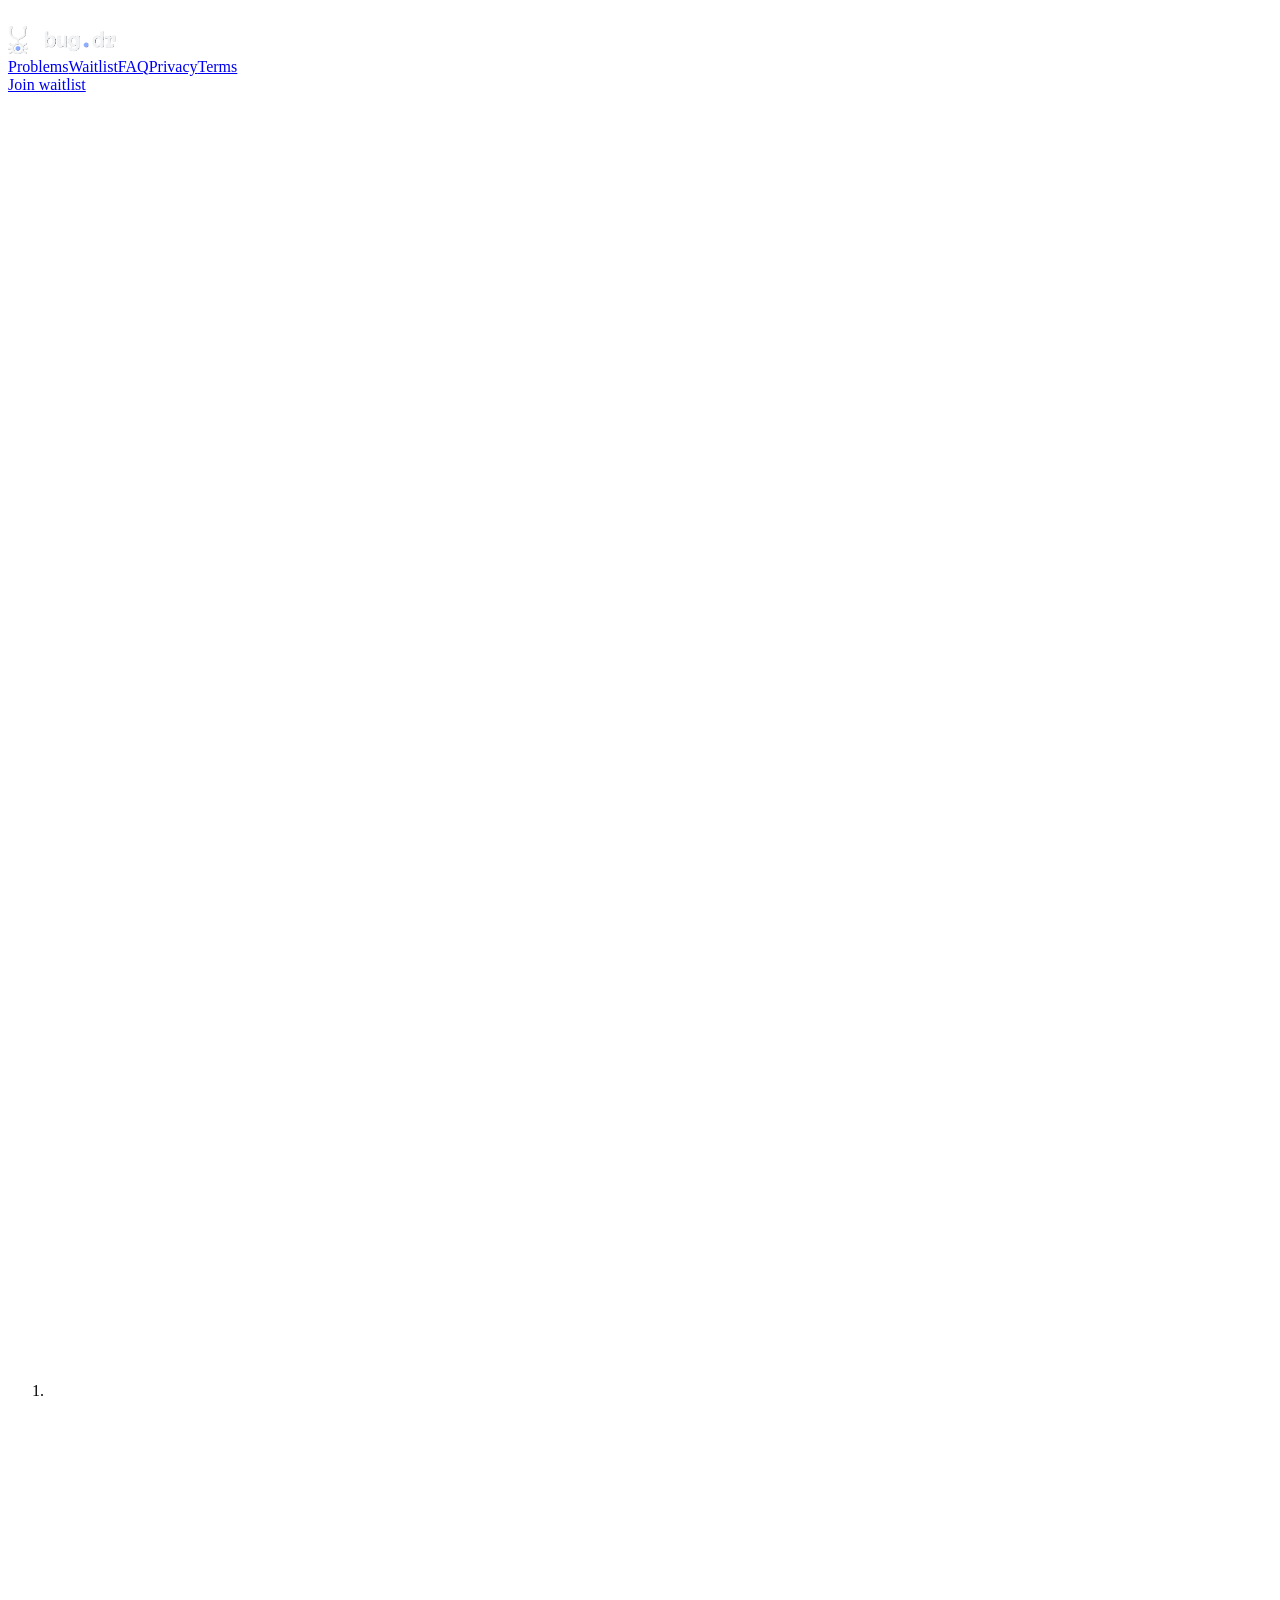
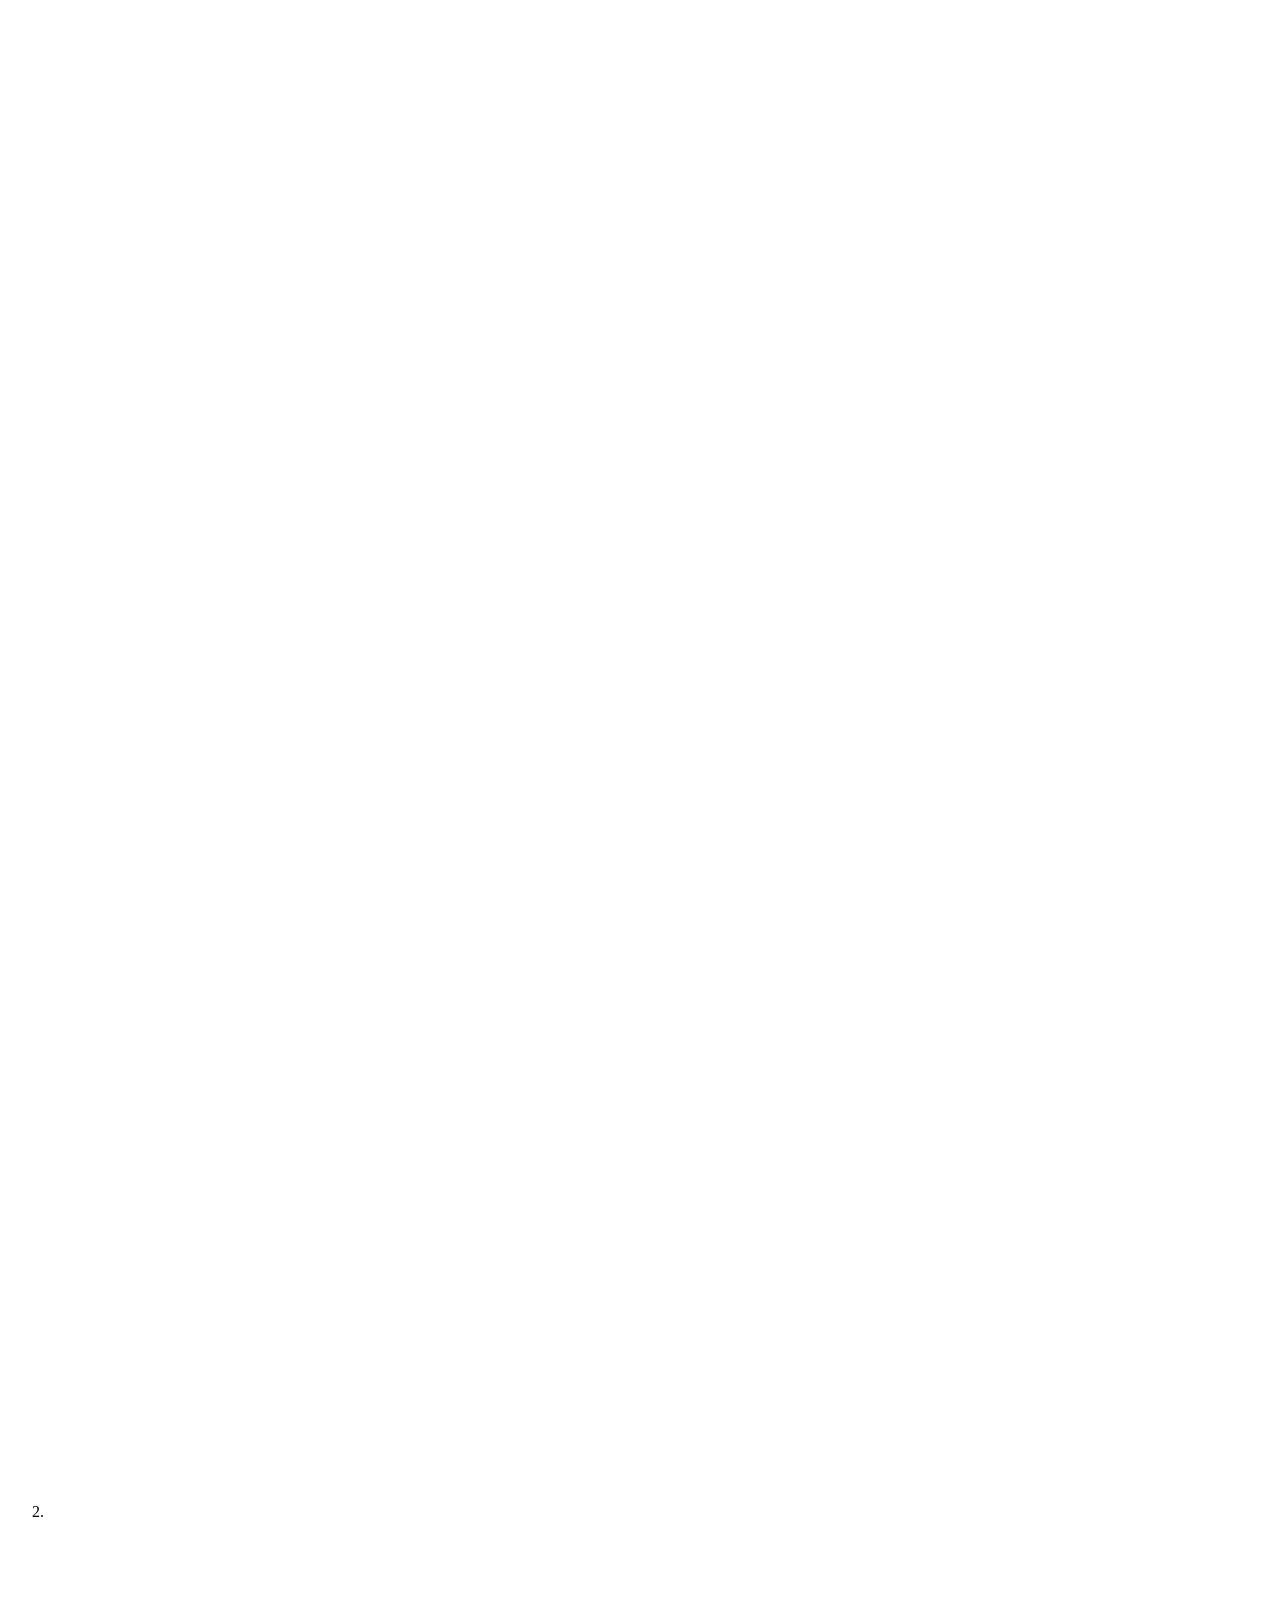
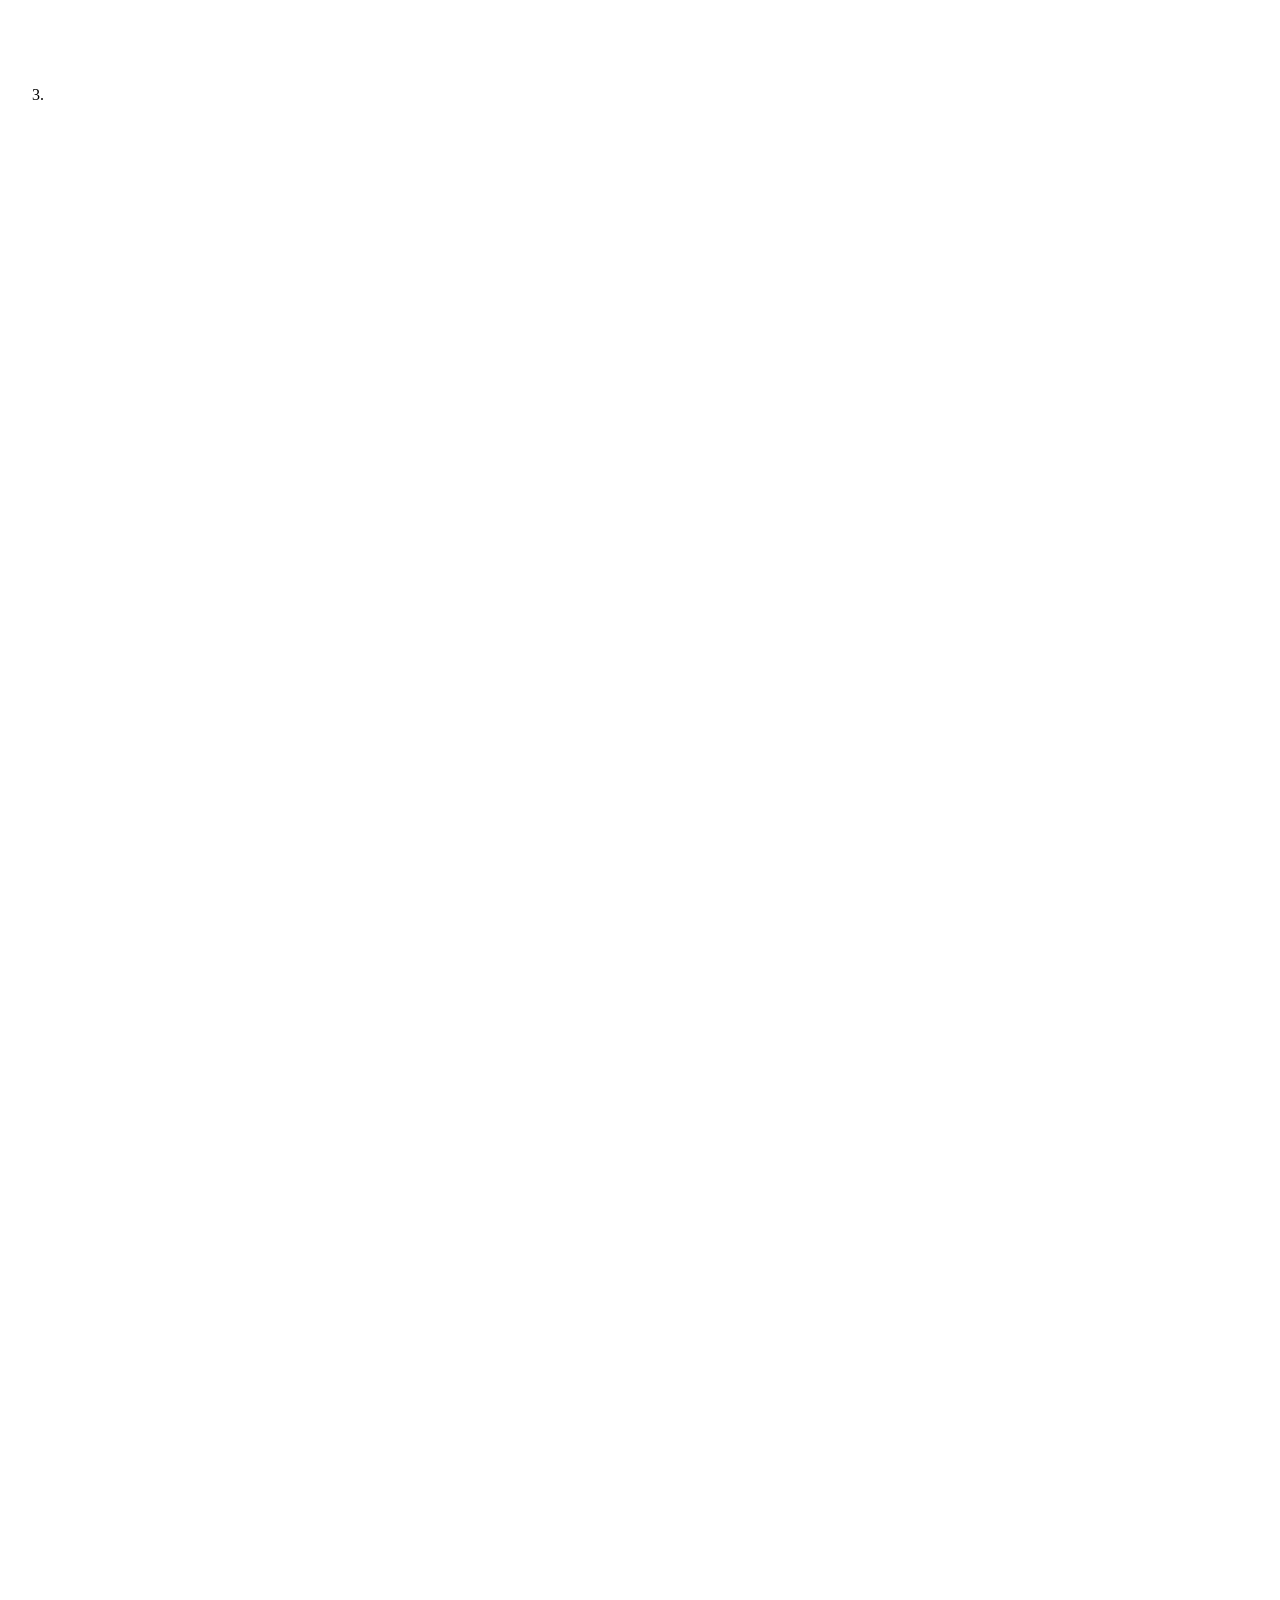
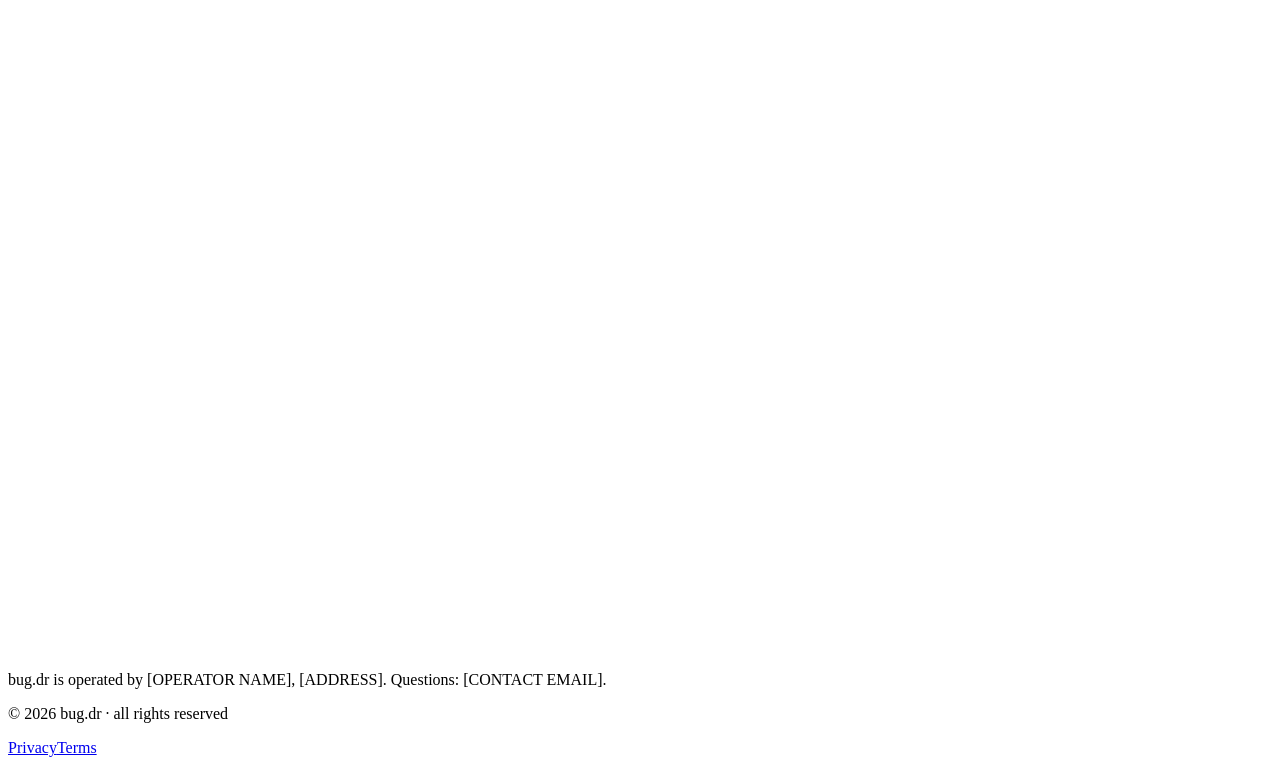
==== commit 41e286e9: "Updates" ====
--- a/index.html
+++ b/index.html
@@ -1 +1 @@
-<!DOCTYPE html><html lang="en" class="r1-oYG_variable -5dQCq_variable"><head><meta charSet="utf-8"/><meta name="viewport" content="width=device-width, initial-scale=1"/><link rel="preload" href="/BugDoctor/_next/static/media/051742360c26797e-s.p.1bkzbscqrt8rl.woff2" as="font" crossorigin="" type="font/woff2"/><link rel="preload" href="/BugDoctor/_next/static/media/83afe278b6a6bb3c-s.p.2bn3s6zvc0dyp.woff2" as="font" crossorigin="" type="font/woff2"/><link rel="preload" as="image" href="logos/primary-lockup.png"/><link rel="stylesheet" href="/BugDoctor/_next/static/chunks/38ad4621ssbxs.css" data-precedence="next"/><link rel="preload" as="script" fetchPriority="low" href="/BugDoctor/_next/static/chunks/1ckvzn7sfprko.js"/><script src="/BugDoctor/_next/static/chunks/2r4s4h5xul1n-.js" async=""></script><script src="/BugDoctor/_next/static/chunks/0s7mvllxht1mo.js" async=""></script><script src="/BugDoctor/_next/static/chunks/26wkektpco-5t.js" async=""></script><script src="/BugDoctor/_next/static/chunks/turbopack-375r4mvfdpudo.js" async=""></script><script src="/BugDoctor/_next/static/chunks/0umf92h1sb77c.js" async=""></script><script src="/BugDoctor/_next/static/chunks/3q3v-1y4e3jrh.js" async=""></script><script src="/BugDoctor/_next/static/chunks/0vp9osd2hzfr3.js" async=""></script><meta name="theme-color" content="#151618"/><title>bug.dr · measure how engineers ship with AI</title><meta name="description" content="bug.dr drops engineers into a real broken codebase with an AI assistant in the editor. You investigate, fix and verify. We score how well you did it."/><meta property="og:title" content="bug.dr · measure how engineers ship with AI"/><meta property="og:description" content="Production-style codebases, AI assistant in the editor, acceptance checks listed upfront. See how well you ship with AI."/><meta property="og:image" content="https://bug.dr/og.png"/><meta property="og:type" content="website"/><meta name="twitter:card" content="summary_large_image"/><meta name="twitter:title" content="bug.dr · measure how engineers ship with AI"/><meta name="twitter:description" content="Production-style codebases, AI assistant in the editor, acceptance checks listed upfront. See how well you ship with AI."/><meta name="twitter:image" content="https://bug.dr/og.png"/><link rel="icon" href="/BugDoctor/icon.png?icon.2ddzzp_3auwlc.png" sizes="512x512" type="image/png"/><meta name="next-size-adjust" content=""/><script src="/BugDoctor/_next/static/chunks/0cz1d0mv5g_q7.js" noModule=""></script></head><body class="bg-bg text-text font-sans antialiased min-h-screen relative"><div hidden=""><!--$--><!--/$--></div><div aria-hidden="true" class="pointer-events-none fixed inset-0 z-0 bg-grid bg-grid-fade opacity-60"></div><div id="page-content" class="relative z-10"><div role="region" aria-label="Launch announcement" class="relative z-40 bg-surface/60 backdrop-blur-md border-b border-border frosted" style="opacity:0;transform:translateY(-40px)"><div class="mx-auto max-w-[1200px] px-6 md:px-10 "><a class="block hover:bg-surface/60 transition-colors" href="#waitlist"><div class="py-2 flex items-center justify-center gap-2 text-[12.5px] font-mono"><span aria-hidden="true" class="inline-flex h-1.5 w-1.5 rounded-full bg-action animate-pulse shrink-0"></span><span class="text-text">Launching October 21.</span><span aria-hidden="true" class="hidden sm:inline-block h-3 w-px bg-border"></span><span class="hidden sm:inline text-muted"><span class="tabular-nums"><span class="text-text font-medium">--</span><span class="text-muted"> days, </span><span class="text-text font-medium">--<!-- -->h</span><span class="text-muted"> </span><span class="text-text font-medium">--<!-- -->m</span></span></span><span aria-hidden="true" class="hidden sm:inline text-muted">·</span><span class="hidden sm:inline text-muted">join the waitlist</span><span aria-hidden="true" class="text-muted">→</span></div></a></div></div><header class="sticky top-0 z-50 transition-colors duration-200 bg-transparent border-b border-transparent" style="opacity:0;transform:translateY(-50px)"><div class="px-6 md:px-10"><div class="h-16 flex items-center justify-between gap-4"><div class="-ml-1" style="opacity:0;transform:translateX(-30px)"><a aria-label="bug.dr home" class="flex items-center gap-2 p-1" href="#top"><img alt="bug.dr" width="108" height="28" decoding="async" data-nimg="1" class="h-7 w-auto" style="color:transparent" src="logos/primary-lockup.png"/></a></div><nav aria-label="Primary" class="hidden md:flex items-center gap-6"><div style="opacity:0;transform:translateY(-16px)"><a class="group relative text-sm text-muted hover:text-text transition-colors" href="#library">Problems<span aria-hidden="true" class="pointer-events-none absolute -bottom-1 left-0 h-px w-full origin-left scale-x-0 bg-text/70 transition-transform duration-200 group-hover:scale-x-100"></span></a></div><div style="opacity:0;transform:translateY(-16px)"><a class="group relative text-sm text-muted hover:text-text transition-colors" href="#waitlist">Waitlist<span aria-hidden="true" class="pointer-events-none absolute -bottom-1 left-0 h-px w-full origin-left scale-x-0 bg-text/70 transition-transform duration-200 group-hover:scale-x-100"></span></a></div><div style="opacity:0;transform:translateY(-16px)"><a class="group relative text-sm text-muted hover:text-text transition-colors" href="#faq">FAQ<span aria-hidden="true" class="pointer-events-none absolute -bottom-1 left-0 h-px w-full origin-left scale-x-0 bg-text/70 transition-transform duration-200 group-hover:scale-x-100"></span></a></div><div style="opacity:0;transform:translateY(-16px)"><a class="text-[12.5px] text-muted/70 hover:text-muted transition-colors" href="/BugDoctor/privacy/">Privacy</a></div><div style="opacity:0;transform:translateY(-16px)"><a class="text-[12.5px] text-muted/70 hover:text-muted transition-colors" href="/BugDoctor/terms/">Terms</a></div></nav><div class="flex items-center gap-1" style="opacity:0;transform:translateX(30px)"><a class="inline-flex items-center justify-center gap-2 font-medium rounded-md transition-all duration-150 focus-visible:outline-none focus-visible:ring-2 focus-visible:ring-action focus-visible:ring-offset-2 focus-visible:ring-offset-bg disabled:opacity-50 disabled:pointer-events-none leading-none whitespace-nowrap active:scale-[0.98] bg-action text-bg hover:bg-[#a3bcff] hover:-translate-y-px active:bg-[#7a9cff] active:translate-y-0 shadow-glow btn-glow-pulse h-10 px-4 text-sm " href="#waitlist">Join waitlist</a></div></div></div></header><main id="top"><section class="relative pt-8 pb-12 lg:pt-6 lg:pb-10"><div aria-hidden="true" class="pointer-events-none absolute -top-40 left-1/2 -translate-x-1/2 h-[480px] w-[820px] max-w-[100vw] rounded-full blur-3xl opacity-30" style="background:radial-gradient(closest-side, rgba(139,172,255,0.35), transparent 70%)"></div><div class="relative w-full px-6 md:px-10 max-w-[1200px] mx-auto"><div class="grid grid-cols-1 lg:grid-cols-12 gap-8 lg:gap-10 items-center"><div class="lg:col-span-5 max-w-3xl"><h1 class="text-4xl sm:text-5xl lg:text-6xl font-semibold text-display" style="opacity:0;transform:translateX(-50px)">Everyone has AI.<!-- --> <span class="text-muted inline-block text-glow-pulse" data-glow="Not everyone ships the fix." style="opacity:0;transform:translateX(50px)">Not everyone ships the fix.</span></h1><p class="mt-6 text-lg text-muted leading-relaxed max-w-2xl" style="opacity:0;transform:translateY(40px)">bug.dr drops you into a real, broken production codebase with an AI assistant in your editor. You investigate, fix and verify.<!-- --> <span class="text-text font-medium" data-glow="We score how well you did it.">We score how well you did it.</span></p><div class="mt-8 flex flex-col sm:flex-row gap-3" style="opacity:0;transform:translateY(40px)"><a class="inline-flex items-center justify-center gap-2 font-medium rounded-md transition-all duration-150 focus-visible:outline-none focus-visible:ring-2 focus-visible:ring-action focus-visible:ring-offset-2 focus-visible:ring-offset-bg disabled:opacity-50 disabled:pointer-events-none leading-none whitespace-nowrap active:scale-[0.98] bg-action text-bg hover:bg-[#a3bcff] hover:-translate-y-px active:bg-[#7a9cff] active:translate-y-0 shadow-glow btn-glow-pulse h-12 px-5 text-[15px] " href="#waitlist">Join the waitlist<svg width="16" height="16" fill="none" stroke="currentColor" stroke-width="1.75" stroke-linecap="round" stroke-linejoin="round" viewBox="0 0 24 24"><path d="M5 12h14M13 5l7 7-7 7"></path></svg></a><a class="inline-flex items-center justify-center gap-2 font-medium rounded-md transition-all duration-150 focus-visible:outline-none focus-visible:ring-2 focus-visible:ring-action focus-visible:ring-offset-2 focus-visible:ring-offset-bg disabled:opacity-50 disabled:pointer-events-none leading-none whitespace-nowrap active:scale-[0.98] bg-surface text-text border border-border hover:border-action hover:text-action hover:-translate-y-px h-12 px-5 text-[15px] " href="#how-it-works">See how it works</a></div><div class="mt-6 flex items-center gap-6 text-xs text-muted font-mono flex-wrap" style="opacity:0;transform:translateX(-40px)"><span class="text-text">launching oct 21</span><span aria-hidden="true" class="h-3 w-px bg-border"></span><span>no install</span><span aria-hidden="true" class="h-3 w-px bg-border"></span><span>your first patient is waiting</span></div><ul class="mt-8 space-y-2.5" style="opacity:0;transform:translateY(20px)"><li class="flex items-center gap-2.5 text-[14px] text-text/90"><span class="inline-flex h-4 w-4 shrink-0 items-center justify-center rounded-full bg-action/15 text-action ring-1 ring-action/40"><svg width="11" height="11" fill="none" stroke="currentColor" stroke-width="1.75" stroke-linecap="round" stroke-linejoin="round" viewBox="0 0 24 24"><path d="M4 12.5l5 5L20 6.5"></path></svg></span><span>Production-style incidents</span></li><li class="flex items-center gap-2.5 text-[14px] text-text/90"><span class="inline-flex h-4 w-4 shrink-0 items-center justify-center rounded-full bg-action/15 text-action ring-1 ring-action/40"><svg width="11" height="11" fill="none" stroke="currentColor" stroke-width="1.75" stroke-linecap="round" stroke-linejoin="round" viewBox="0 0 24 24"><path d="M4 12.5l5 5L20 6.5"></path></svg></span><span>AI assistant built into the workspace</span></li><li class="flex items-center gap-2.5 text-[14px] text-text/90"><span class="inline-flex h-4 w-4 shrink-0 items-center justify-center rounded-full bg-action/15 text-action ring-1 ring-action/40"><svg width="11" height="11" fill="none" stroke="currentColor" stroke-width="1.75" stroke-linecap="round" stroke-linejoin="round" viewBox="0 0 24 24"><path d="M4 12.5l5 5L20 6.5"></path></svg></span><span>Acceptance checks before you submit</span></li></ul></div><div class="lg:col-span-7"><div style="perspective:1000px" data-testid="hero-ide-card"><div class="rounded-xl border border-border bg-surface shadow-card overflow-hidden" style="will-change:transform;transform:none"><div class="flex items-center justify-between border-b border-border bg-bg/50 px-3 py-2 font-mono text-[11px]" style="opacity:0"><div class="flex items-center gap-1.5"><span class="h-2 w-2 rounded-full bg-border"></span><span class="h-2 w-2 rounded-full bg-border"></span><span class="h-2 w-2 rounded-full bg-border"></span></div><span class="text-muted">example incident</span><span class="text-action">▶ run</span></div><div class="flex items-center gap-1 border-b border-border bg-bg/30 px-3 py-1.5 font-mono text-[11px]" style="opacity:0;transform:translateY(-6px)"><span class="rounded bg-surface px-2.5 py-0.5 text-text">payment-retry.ts</span><span class="px-2.5 py-0.5 text-muted">incident.md</span><span class="px-2.5 py-0.5 text-muted">ai</span></div><div class="bg-bg px-4 py-2.5 font-mono text-[12px] leading-[1.65] overflow-x-auto"><div class="flex" style="opacity:0;transform:translateX(-16px)"><span class="w-7 shrink-0 select-none text-right pr-3 text-muted/40">1</span><span class="min-w-0 whitespace-pre"><span class="text-action">import</span><span class="text-muted"> { </span><span class="text-text">charge</span><span class="text-muted"> } </span><span class="text-action">from</span><span class="text-muted"> </span><span class="text-text">&quot;./gateway&quot;</span><span class="text-muted">;</span></span></div><div class="flex" style="opacity:0;transform:translateX(-16px)"><span class="w-7 shrink-0 select-none text-right pr-3 text-muted/40">2</span><span class="min-w-0 whitespace-pre"><span class="text-action">import</span><span class="text-muted"> { </span><span class="text-text">sleep</span><span class="text-muted"> } </span><span class="text-action">from</span><span class="text-muted"> </span><span class="text-text">&quot;./utils&quot;</span><span class="text-muted">;</span></span></div><div class="flex" style="opacity:0;transform:translateX(-16px)"><span class="w-7 shrink-0 select-none text-right pr-3 text-muted/40">3</span><span class="min-w-0 whitespace-pre"><span class="text-muted"></span></span></div><div class="flex" style="opacity:0;transform:translateX(-16px)"><span class="w-7 shrink-0 select-none text-right pr-3 text-muted/40">4</span><span class="min-w-0 whitespace-pre"><span class="text-action">export</span><span class="text-muted"> </span><span class="text-action">async</span><span class="text-muted"> </span><span class="text-action">function</span><span class="text-muted"> </span><span class="text-text">processOrder</span><span class="text-muted">(</span><span class="text-text">order</span><span class="text-muted">) {</span></span></div><div class="flex -mx-4 px-4 bg-[#1a1c20] border-l-2 border-text" style="opacity:0;transform:translateX(-16px)"><span class="w-7 shrink-0 select-none text-right pr-3 text-muted/40">5</span><span class="min-w-0 whitespace-pre"><span class="text-muted">  </span><span class="text-action">for</span><span class="text-muted"> (</span><span class="text-action">let</span><span class="text-muted"> </span><span class="text-text">i</span><span class="text-muted"> = </span><span class="text-action">0</span><span class="text-muted">; </span><span class="text-text">i</span><span class="text-muted"> &lt; </span><span class="text-action">3</span><span class="text-muted">; </span><span class="text-text">i</span><span class="text-muted">++) {</span></span></div><div class="flex" style="opacity:0;transform:translateX(-16px)"><span class="w-7 shrink-0 select-none text-right pr-3 text-muted/40">6</span><span class="min-w-0 whitespace-pre"><span class="text-muted">    </span><span class="text-action">const</span><span class="text-muted"> </span><span class="text-text">result</span><span class="text-muted"> = </span><span class="text-action">await</span><span class="text-muted"> </span><span class="text-text">charge</span><span class="text-muted">(</span><span class="text-text">order</span><span class="text-muted">);</span></span></div><div class="flex" style="opacity:0;transform:translateX(-16px)"><span class="w-7 shrink-0 select-none text-right pr-3 text-muted/40">7</span><span class="min-w-0 whitespace-pre"><span class="text-muted">    </span><span class="text-action">if</span><span class="text-muted"> (</span><span class="text-text">result</span><span class="text-muted">.</span><span class="text-text">ok</span><span class="text-muted">) </span><span class="text-action">return</span><span class="text-muted"> </span><span class="text-text">result</span><span class="text-muted">;</span></span></div><div class="flex" style="opacity:0;transform:translateX(-16px)"><span class="w-7 shrink-0 select-none text-right pr-3 text-muted/40">8</span><span class="min-w-0 whitespace-pre"><span class="text-muted">  }</span></span></div><div class="flex" style="opacity:0;transform:translateX(-16px)"><span class="w-7 shrink-0 select-none text-right pr-3 text-muted/40">9</span><span class="min-w-0 whitespace-pre"><span class="text-muted">  </span><span class="text-action">throw</span><span class="text-muted"> </span><span class="text-action">new</span><span class="text-muted"> </span><span class="text-text">Error</span><span class="text-muted">(</span><span class="text-text">&quot;payment failed&quot;</span><span class="text-muted">);</span></span></div><div class="flex" style="opacity:0;transform:translateX(-16px)"><span class="w-7 shrink-0 select-none text-right pr-3 text-muted/40">10</span><span class="min-w-0 whitespace-pre"><span class="text-muted">}</span></span></div><div class="flex" style="opacity:0;transform:translateX(-16px)"><span class="w-7 shrink-0 select-none text-right pr-3 text-muted/40">11</span><span class="min-w-0 whitespace-pre"><span class="text-muted"></span></span></div></div><div class="flex items-center justify-between gap-3 border-t border-border bg-bg/60 px-4 py-2 font-mono text-[11px]" style="opacity:0"><span class="flex items-center gap-2 min-w-0"><span class="text-diffImpossible shrink-0">×</span><span class="text-muted truncate">line 5: no idempotency key, retry can double-charge</span></span><span class="text-action shrink-0">→ ship the fix</span></div><div class="flex items-center justify-between gap-3 border-t border-border bg-bg/40 px-4 py-2 font-mono text-[11px]" style="opacity:0"><span class="flex items-center gap-2 min-w-0"><span class="text-action shrink-0">ask ai</span><span class="text-muted/70" aria-hidden="true">·</span><span class="text-text/90 truncate">fix duplicate charge on retry, add backoff</span></span><span class="text-muted shrink-0">↩</span></div><div class="flex items-center justify-between border-t border-border bg-bg/40 px-4 py-2 font-mono text-[11px]" style="opacity:0"><span class="text-muted">diff · retry loop</span><span class="text-diffEasy">+ 2</span></div><div class="bg-bg px-4 py-2.5 font-mono text-[12px] leading-[1.65] overflow-x-auto"><div class="flex" style="opacity:0;transform:translateX(16px)"><span class="w-5 shrink-0 select-none pr-2 text-diffEasy">+</span><span class="min-w-0 whitespace-pre"><span class="text-action">const</span><span class="text-muted"> </span><span class="text-text">result</span><span class="text-muted"> = </span><span class="text-action">await</span><span class="text-muted"> </span><span class="text-text">charge</span><span class="text-muted">(</span><span class="text-text">order</span><span class="text-muted">, </span><span class="text-muted">{</span><span class="text-muted"> </span><span class="text-text">idempotencyKey</span><span class="text-muted">: </span><span class="text-text">order</span><span class="text-muted">.</span><span class="text-text">id</span><span class="text-muted"> });</span></span></div><div class="flex" style="opacity:0;transform:translateX(16px)"><span class="w-5 shrink-0 select-none pr-2 text-diffEasy">+</span><span class="min-w-0 whitespace-pre"><span class="text-action">await</span><span class="text-muted"> </span><span class="text-text">sleep</span><span class="text-muted">(</span><span class="text-action">2</span><span class="text-muted"> ** </span><span class="text-text">i</span><span class="text-muted"> * </span><span class="text-action">100</span><span class="text-muted">);</span></span></div></div><div class="border-t border-border bg-bg/30 px-4 py-3" style="opacity:0"><div class="flex items-center justify-between font-mono text-[11px]"><span class="uppercase tracking-wider text-muted">acceptance checks</span><span class="text-action" style="opacity:0">7 / 7 passing</span></div><div class="mt-2 grid grid-cols-1 sm:grid-cols-2 gap-1.5 font-mono text-[11px]"><div class="flex items-center gap-2 rounded border border-border bg-surface/60 px-2 py-1.5 min-w-0" style="opacity:0;transform:translateX(16px)"><span class="inline-flex h-3.5 w-3.5 shrink-0 items-center justify-center rounded-full bg-action/15 text-action ring-1 ring-action/40"><svg width="9" height="9" fill="none" stroke="currentColor" stroke-width="1.75" stroke-linecap="round" stroke-linejoin="round" viewBox="0 0 24 24"><path d="M4 12.5l5 5L20 6.5"></path></svg></span><span class="text-text/85 min-w-0 break-words">Retry transient failures</span></div><div class="flex items-center gap-2 rounded border border-border bg-surface/60 px-2 py-1.5 min-w-0" style="opacity:0;transform:translateX(16px)"><span class="inline-flex h-3.5 w-3.5 shrink-0 items-center justify-center rounded-full bg-action/15 text-action ring-1 ring-action/40"><svg width="9" height="9" fill="none" stroke="currentColor" stroke-width="1.75" stroke-linecap="round" stroke-linejoin="round" viewBox="0 0 24 24"><path d="M4 12.5l5 5L20 6.5"></path></svg></span><span class="text-text/85 min-w-0 break-words">Prevent duplicate charges</span></div><div class="flex items-center gap-2 rounded border border-border bg-surface/60 px-2 py-1.5 min-w-0" style="opacity:0;transform:translateX(16px)"><span class="inline-flex h-3.5 w-3.5 shrink-0 items-center justify-center rounded-full bg-action/15 text-action ring-1 ring-action/40"><svg width="9" height="9" fill="none" stroke="currentColor" stroke-width="1.75" stroke-linecap="round" stroke-linejoin="round" viewBox="0 0 24 24"><path d="M4 12.5l5 5L20 6.5"></path></svg></span><span class="text-text/85 min-w-0 break-words">Back off between retries</span></div><div class="flex items-center gap-2 rounded border border-border bg-surface/60 px-2 py-1.5 min-w-0" style="opacity:0;transform:translateX(16px)"><span class="inline-flex h-3.5 w-3.5 shrink-0 items-center justify-center rounded-full bg-action/15 text-action ring-1 ring-action/40"><svg width="9" height="9" fill="none" stroke="currentColor" stroke-width="1.75" stroke-linecap="round" stroke-linejoin="round" viewBox="0 0 24 24"><path d="M4 12.5l5 5L20 6.5"></path></svg></span><span class="text-text/85 min-w-0 break-words">Existing tests still pass</span></div><div class="flex items-center gap-2 rounded border border-border bg-surface/60 px-2 py-1.5 min-w-0" style="opacity:0;transform:translateX(16px)"><span class="inline-flex h-3.5 w-3.5 shrink-0 items-center justify-center rounded-full bg-action/15 text-action ring-1 ring-action/40"><svg width="9" height="9" fill="none" stroke="currentColor" stroke-width="1.75" stroke-linecap="round" stroke-linejoin="round" viewBox="0 0 24 24"><path d="M4 12.5l5 5L20 6.5"></path></svg></span><span class="text-text/85 min-w-0 break-words">Preserve successful payments</span></div><div class="flex items-center gap-2 rounded border border-border bg-surface/60 px-2 py-1.5 min-w-0" style="opacity:0;transform:translateX(16px)"><span class="inline-flex h-3.5 w-3.5 shrink-0 items-center justify-center rounded-full bg-action/15 text-action ring-1 ring-action/40"><svg width="9" height="9" fill="none" stroke="currentColor" stroke-width="1.75" stroke-linecap="round" stroke-linejoin="round" viewBox="0 0 24 24"><path d="M4 12.5l5 5L20 6.5"></path></svg></span><span class="text-text/85 min-w-0 break-words">Keep the worker healthy</span></div><div class="flex items-center gap-2 rounded border border-border bg-surface/60 px-2 py-1.5 min-w-0" style="opacity:0;transform:translateX(16px)"><span class="inline-flex h-3.5 w-3.5 shrink-0 items-center justify-center rounded-full bg-action/15 text-action ring-1 ring-action/40"><svg width="9" height="9" fill="none" stroke="currentColor" stroke-width="1.75" stroke-linecap="round" stroke-linejoin="round" viewBox="0 0 24 24"><path d="M4 12.5l5 5L20 6.5"></path></svg></span><span class="text-text/85 min-w-0 break-words">Keep failed jobs visible in the queue</span></div></div></div></div></div></div></div></div></section><section id="problems" aria-labelledby="comparison-heading" class="relative py-24 sm:py-32"><div class="mx-auto max-w-[1200px] px-6 md:px-10 "><div class="max-w-2xl" style="opacity:0;transform:translateY(30px)"><p class="font-mono text-xs uppercase tracking-widest text-action">The problem</p><h2 id="comparison-heading" class="mt-3 text-3xl sm:text-4xl font-semibold text-headline">Interviews can&#x27;t see how you work with AI.</h2><p class="mt-4 text-muted text-lg leading-relaxed">An algorithm puzzle in 45 minutes tells you almost nothing about how someone uses AI on a real codebase. We test the work that matters.</p></div><div class="mt-12 rounded-xl border border-border bg-surface shadow-card overflow-hidden" style="opacity:0;transform:translateY(40px)"><div class="hidden sm:grid grid-cols-12 gap-4 px-6 py-4 border-b border-border font-mono text-xs uppercase tracking-wider text-muted"><div class="col-span-4">Dimension</div><div class="col-span-4">The interview</div><div class="col-span-4 relative text-action">bug.dr<span aria-hidden="true" class="absolute -bottom-1 left-0 h-0.5 bg-action origin-left" style="transform:scaleX(0)"></span></div></div><div class="grid grid-cols-1 sm:grid-cols-12 gap-2 sm:gap-4 px-6 py-5 border-b border-border last:border-b-0 relative" style="opacity:0;transform:translateX(-50px)"><div class="sm:col-span-4 font-mono text-xs uppercase tracking-wider text-muted">What it tests</div><div class="sm:col-span-4 text-muted flex items-start gap-2"><span class="mt-1 inline-flex h-4 w-4 shrink-0 items-center justify-center rounded-full bg-diffImpossible/10 text-diffImpossible ring-1 ring-diffImpossible/40" aria-hidden="true" style="transform:scale(0) rotate(-90deg)"><svg width="11" height="11" fill="none" stroke="currentColor" stroke-width="1.75" stroke-linecap="round" stroke-linejoin="round" viewBox="0 0 24 24"><path d="M6 6l12 12M18 6L6 18"></path></svg></span><span class="text-[15px]">An isolated algorithm puzzle.</span></div><div class="sm:col-span-4 flex items-start gap-2 relative"><span class="mt-1 inline-flex h-4 w-4 shrink-0 items-center justify-center rounded-full bg-action/15 text-action ring-1 ring-action/40" aria-hidden="true" style="transform:scale(0) rotate(90deg)"><svg width="11" height="11" fill="none" stroke="currentColor" stroke-width="1.75" stroke-linecap="round" stroke-linejoin="round" viewBox="0 0 24 24"><path d="M4 12.5l5 5L20 6.5"></path></svg></span><span class="text-[15px] text-text">A broken production-style codebase.</span></div></div><div class="grid grid-cols-1 sm:grid-cols-12 gap-2 sm:gap-4 px-6 py-5 border-b border-border last:border-b-0 relative" style="opacity:0;transform:translateX(50px)"><div class="sm:col-span-4 font-mono text-xs uppercase tracking-wider text-muted">AI</div><div class="sm:col-span-4 text-muted flex items-start gap-2"><span class="mt-1 inline-flex h-4 w-4 shrink-0 items-center justify-center rounded-full bg-diffImpossible/10 text-diffImpossible ring-1 ring-diffImpossible/40" aria-hidden="true" style="transform:scale(0) rotate(-90deg)"><svg width="11" height="11" fill="none" stroke="currentColor" stroke-width="1.75" stroke-linecap="round" stroke-linejoin="round" viewBox="0 0 24 24"><path d="M6 6l12 12M18 6L6 18"></path></svg></span><span class="text-[15px]">Banned, or solved in seconds.</span></div><div class="sm:col-span-4 flex items-start gap-2 relative"><span class="mt-1 inline-flex h-4 w-4 shrink-0 items-center justify-center rounded-full bg-action/15 text-action ring-1 ring-action/40" aria-hidden="true" style="transform:scale(0) rotate(90deg)"><svg width="11" height="11" fill="none" stroke="currentColor" stroke-width="1.75" stroke-linecap="round" stroke-linejoin="round" viewBox="0 0 24 24"><path d="M4 12.5l5 5L20 6.5"></path></svg></span><span class="text-[15px] text-text">Built in. Use it like you would at work.</span></div></div><div class="grid grid-cols-1 sm:grid-cols-12 gap-2 sm:gap-4 px-6 py-5 border-b border-border last:border-b-0 relative" style="opacity:0;transform:translateX(-50px)"><div class="sm:col-span-4 font-mono text-xs uppercase tracking-wider text-muted">What gets measured</div><div class="sm:col-span-4 text-muted flex items-start gap-2"><span class="mt-1 inline-flex h-4 w-4 shrink-0 items-center justify-center rounded-full bg-diffImpossible/10 text-diffImpossible ring-1 ring-diffImpossible/40" aria-hidden="true" style="transform:scale(0) rotate(-90deg)"><svg width="11" height="11" fill="none" stroke="currentColor" stroke-width="1.75" stroke-linecap="round" stroke-linejoin="round" viewBox="0 0 24 24"><path d="M6 6l12 12M18 6L6 18"></path></svg></span><span class="text-[15px]">Whether the output matches.</span></div><div class="sm:col-span-4 flex items-start gap-2 relative"><span class="mt-1 inline-flex h-4 w-4 shrink-0 items-center justify-center rounded-full bg-action/15 text-action ring-1 ring-action/40" aria-hidden="true" style="transform:scale(0) rotate(90deg)"><svg width="11" height="11" fill="none" stroke="currentColor" stroke-width="1.75" stroke-linecap="round" stroke-linejoin="round" viewBox="0 0 24 24"><path d="M4 12.5l5 5L20 6.5"></path></svg></span><span class="text-[15px] text-text">Correctness, code quality, verification, time and AI usage.</span></div></div><div class="grid grid-cols-1 sm:grid-cols-12 gap-2 sm:gap-4 px-6 py-5 border-b border-border last:border-b-0 relative" style="opacity:0;transform:translateX(50px)"><div class="sm:col-span-4 font-mono text-xs uppercase tracking-wider text-muted">How the fix is verified</div><div class="sm:col-span-4 text-muted flex items-start gap-2"><span class="mt-1 inline-flex h-4 w-4 shrink-0 items-center justify-center rounded-full bg-diffImpossible/10 text-diffImpossible ring-1 ring-diffImpossible/40" aria-hidden="true" style="transform:scale(0) rotate(-90deg)"><svg width="11" height="11" fill="none" stroke="currentColor" stroke-width="1.75" stroke-linecap="round" stroke-linejoin="round" viewBox="0 0 24 24"><path d="M6 6l12 12M18 6L6 18"></path></svg></span><span class="text-[15px]">Output equals the spec.</span></div><div class="sm:col-span-4 flex items-start gap-2 relative"><span class="mt-1 inline-flex h-4 w-4 shrink-0 items-center justify-center rounded-full bg-action/15 text-action ring-1 ring-action/40" aria-hidden="true" style="transform:scale(0) rotate(90deg)"><svg width="11" height="11" fill="none" stroke="currentColor" stroke-width="1.75" stroke-linecap="round" stroke-linejoin="round" viewBox="0 0 24 24"><path d="M4 12.5l5 5L20 6.5"></path></svg></span><span class="text-[15px] text-text">Acceptance checks, listed upfront.</span></div></div><div class="grid grid-cols-1 sm:grid-cols-12 gap-2 sm:gap-4 px-6 py-5 border-b border-border last:border-b-0 relative" style="opacity:0;transform:translateX(-50px)"><div class="sm:col-span-4 font-mono text-xs uppercase tracking-wider text-muted">What it proves</div><div class="sm:col-span-4 text-muted flex items-start gap-2"><span class="mt-1 inline-flex h-4 w-4 shrink-0 items-center justify-center rounded-full bg-diffImpossible/10 text-diffImpossible ring-1 ring-diffImpossible/40" aria-hidden="true" style="transform:scale(0) rotate(-90deg)"><svg width="11" height="11" fill="none" stroke="currentColor" stroke-width="1.75" stroke-linecap="round" stroke-linejoin="round" viewBox="0 0 24 24"><path d="M6 6l12 12M18 6L6 18"></path></svg></span><span class="text-[15px]">You can do algebra under time pressure.</span></div><div class="sm:col-span-4 flex items-start gap-2 relative"><span class="mt-1 inline-flex h-4 w-4 shrink-0 items-center justify-center rounded-full bg-action/15 text-action ring-1 ring-action/40" aria-hidden="true" style="transform:scale(0) rotate(90deg)"><svg width="11" height="11" fill="none" stroke="currentColor" stroke-width="1.75" stroke-linecap="round" stroke-linejoin="round" viewBox="0 0 24 24"><path d="M4 12.5l5 5L20 6.5"></path></svg></span><span class="text-[15px] text-text">You can deliver a reliable fix with AI.</span></div></div></div></div></section><section id="how-it-works" aria-labelledby="how-heading" class="relative py-24 sm:py-32 divider-top"><div class="mx-auto max-w-[1200px] px-6 md:px-10 "><div class="max-w-2xl" style="opacity:0;transform:translateY(30px)"><p class="font-mono text-xs uppercase tracking-widest text-action">How it works</p><h2 id="how-heading" class="mt-3 text-3xl sm:text-4xl font-semibold text-headline">Diagnose. Treat. Submit.</h2><p class="mt-4 text-muted text-lg leading-relaxed">Every case follows the same three steps. Read the incident, ship the fix, prove it on the acceptance checks.</p></div><ol class="mt-14 space-y-16"><li class="grid grid-cols-1 lg:grid-cols-12 gap-8 lg:gap-12 items-center"><div class="lg:col-span-5" style="opacity:0;transform:translateX(-60px) translateY(20px)"><div class="font-mono text-sm text-muted"><span class="text-action">01</span><span aria-hidden="true"> · </span><span class="uppercase tracking-wider">Diagnose</span></div><h3 class="mt-2 text-2xl sm:text-3xl font-semibold text-headline">Read the incident.</h3><p class="mt-3 text-muted text-lg leading-relaxed">Open the case file. A real bug report, a stack trace, the production error. The timer starts on Start. Nobody can leak the fix in comments until you solve it.</p></div><div class="lg:col-span-7" style="opacity:0;transform:translateX(60px)"><div class="rounded-xl border border-border bg-surface shadow-card overflow-hidden"><button type="button" aria-label="View larger: Payment retries problem page showing the assignment, incident log and acceptance checks." class="group relative block w-full cursor-zoom-in border-0 bg-transparent p-0 text-left focus:outline-none focus-visible:ring-2 focus-visible:ring-action/60 focus-visible:ring-offset-2 focus-visible:ring-offset-bg rounded-[inherit] "><img alt="Payment retries problem page showing the assignment, incident log and acceptance checks." loading="lazy" width="1570" height="1600" decoding="async" data-nimg="1" class="block w-full h-auto" style="color:transparent" src="screenshots/problem-detail.png"/></button></div></div></li><li class="grid grid-cols-1 lg:grid-cols-12 gap-8 lg:gap-12 items-center"><div class="lg:col-span-5" style="opacity:0;transform:translateX(60px) translateY(20px)"><div class="font-mono text-sm text-muted"><span class="text-action">02</span><span aria-hidden="true"> · </span><span class="uppercase tracking-wider">Treat</span></div><h3 class="mt-2 text-2xl sm:text-3xl font-semibold text-headline">Fix it in the browser.</h3><p class="mt-3 text-muted text-lg leading-relaxed">Open the codebase in the browser. Editor, terminal and an AI assistant in one workspace. Trace the bug, ask the AI for a fix, ship a real diff. Your prompts, tokens and runs are tracked as you work.</p></div><div class="lg:col-span-7" style="opacity:0;transform:translateX(-60px)"><div class="rounded-xl border border-border bg-surface shadow-card overflow-hidden max-w-xl" data-testid="static-diff-card"><div class="flex items-center justify-between border-b border-border bg-bg/40 px-4 py-2 font-mono text-[11px]"><span class="text-muted">diff · retry loop</span><span class="text-diffEasy">+ 2</span></div><div class="bg-bg px-4 py-2.5 font-mono text-[12px] leading-[1.65] overflow-x-auto"><div class="flex"><span class="w-5 shrink-0 select-none pr-2 text-diffEasy">+</span><span class="min-w-0 whitespace-pre"><span class="text-action">const</span><span class="text-muted"> </span><span class="text-text">result</span><span class="text-muted"> = </span><span class="text-action">await</span><span class="text-muted"> </span><span class="text-text">charge</span><span class="text-muted">(</span><span class="text-text">order</span><span class="text-muted">, </span><span class="text-muted">{</span><span class="text-muted"> </span><span class="text-text">idempotencyKey</span><span class="text-muted">: </span><span class="text-text">order</span><span class="text-muted">.</span><span class="text-text">id</span><span class="text-muted"> });</span></span></div><div class="flex"><span class="w-5 shrink-0 select-none pr-2 text-diffEasy">+</span><span class="min-w-0 whitespace-pre"><span class="text-action">await</span><span class="text-muted"> </span><span class="text-text">sleep</span><span class="text-muted">(</span><span class="text-action">2</span><span class="text-muted"> ** </span><span class="text-text">i</span><span class="text-muted"> * </span><span class="text-action">100</span><span class="text-muted">);</span></span></div></div></div></div></li><li class="grid grid-cols-1 lg:grid-cols-12 gap-8 lg:gap-12 items-center"><div class="lg:col-span-5" style="opacity:0;transform:translateX(-60px) translateY(20px)"><div class="font-mono text-sm text-muted"><span class="text-action">03</span><span aria-hidden="true"> · </span><span class="uppercase tracking-wider">Submit and get scored</span></div><h3 class="mt-2 text-2xl sm:text-3xl font-semibold text-headline">Pass the checks.</h3><p class="mt-3 text-muted text-lg leading-relaxed">Submit and the acceptance checks run one by one. Pass them all and the problem is solved. Correctness and reliability weigh most, then code quality, verification, time and AI efficiency. Your first successful result is final.</p></div><div class="lg:col-span-7" style="opacity:0;transform:translateX(60px)"><div class="rounded-xl border border-border bg-surface shadow-card overflow-hidden max-w-xl" data-testid="static-checks-card"><div class="border-b border-border bg-bg/30 px-4 py-3"><div class="flex items-center justify-between font-mono text-[11px]"><span class="uppercase tracking-wider text-muted">acceptance checks</span><span class="text-action">7 / 7 passing</span></div></div><div class="px-4 py-3 grid grid-cols-1 sm:grid-cols-2 gap-1.5 font-mono text-[11px]"><div class="flex items-center gap-2 rounded border border-border bg-surface/60 px-2 py-1.5 min-w-0"><span class="inline-flex h-3.5 w-3.5 shrink-0 items-center justify-center rounded-full bg-action/15 text-action ring-1 ring-action/40"><svg width="9" height="9" fill="none" stroke="currentColor" stroke-width="1.75" stroke-linecap="round" stroke-linejoin="round" viewBox="0 0 24 24"><path d="M4 12.5l5 5L20 6.5"></path></svg></span><span class="text-text/85 min-w-0 break-words">Retry transient failures</span></div><div class="flex items-center gap-2 rounded border border-border bg-surface/60 px-2 py-1.5 min-w-0"><span class="inline-flex h-3.5 w-3.5 shrink-0 items-center justify-center rounded-full bg-action/15 text-action ring-1 ring-action/40"><svg width="9" height="9" fill="none" stroke="currentColor" stroke-width="1.75" stroke-linecap="round" stroke-linejoin="round" viewBox="0 0 24 24"><path d="M4 12.5l5 5L20 6.5"></path></svg></span><span class="text-text/85 min-w-0 break-words">Prevent duplicate charges</span></div><div class="flex items-center gap-2 rounded border border-border bg-surface/60 px-2 py-1.5 min-w-0"><span class="inline-flex h-3.5 w-3.5 shrink-0 items-center justify-center rounded-full bg-action/15 text-action ring-1 ring-action/40"><svg width="9" height="9" fill="none" stroke="currentColor" stroke-width="1.75" stroke-linecap="round" stroke-linejoin="round" viewBox="0 0 24 24"><path d="M4 12.5l5 5L20 6.5"></path></svg></span><span class="text-text/85 min-w-0 break-words">Back off between retries</span></div><div class="flex items-center gap-2 rounded border border-border bg-surface/60 px-2 py-1.5 min-w-0"><span class="inline-flex h-3.5 w-3.5 shrink-0 items-center justify-center rounded-full bg-action/15 text-action ring-1 ring-action/40"><svg width="9" height="9" fill="none" stroke="currentColor" stroke-width="1.75" stroke-linecap="round" stroke-linejoin="round" viewBox="0 0 24 24"><path d="M4 12.5l5 5L20 6.5"></path></svg></span><span class="text-text/85 min-w-0 break-words">Existing tests still pass</span></div><div class="flex items-center gap-2 rounded border border-border bg-surface/60 px-2 py-1.5 min-w-0"><span class="inline-flex h-3.5 w-3.5 shrink-0 items-center justify-center rounded-full bg-action/15 text-action ring-1 ring-action/40"><svg width="9" height="9" fill="none" stroke="currentColor" stroke-width="1.75" stroke-linecap="round" stroke-linejoin="round" viewBox="0 0 24 24"><path d="M4 12.5l5 5L20 6.5"></path></svg></span><span class="text-text/85 min-w-0 break-words">Preserve successful payments</span></div><div class="flex items-center gap-2 rounded border border-border bg-surface/60 px-2 py-1.5 min-w-0"><span class="inline-flex h-3.5 w-3.5 shrink-0 items-center justify-center rounded-full bg-action/15 text-action ring-1 ring-action/40"><svg width="9" height="9" fill="none" stroke="currentColor" stroke-width="1.75" stroke-linecap="round" stroke-linejoin="round" viewBox="0 0 24 24"><path d="M4 12.5l5 5L20 6.5"></path></svg></span><span class="text-text/85 min-w-0 break-words">Keep the worker healthy</span></div><div class="flex items-center gap-2 rounded border border-border bg-surface/60 px-2 py-1.5 min-w-0"><span class="inline-flex h-3.5 w-3.5 shrink-0 items-center justify-center rounded-full bg-action/15 text-action ring-1 ring-action/40"><svg width="9" height="9" fill="none" stroke="currentColor" stroke-width="1.75" stroke-linecap="round" stroke-linejoin="round" viewBox="0 0 24 24"><path d="M4 12.5l5 5L20 6.5"></path></svg></span><span class="text-text/85 min-w-0 break-words">Keep failed jobs visible in the queue</span></div></div><div class="border-t border-border px-4 py-2.5 font-mono text-[12px] text-muted">first successful result is final</div></div></div></li></ol></div></section><section id="profile" aria-labelledby="profile-heading" class="relative py-24 sm:py-32 divider-top"><div class="mx-auto max-w-[1200px] px-6 md:px-10 "><div class="max-w-2xl" style="opacity:0;transform:translateY(30px)"><h2 id="profile-heading" class="text-2xl sm:text-3xl font-semibold text-headline">Pick a role. Show your work.</h2><p class="mt-3 text-muted text-lg leading-relaxed">Six roles, four levels. Every problem is graded against the same acceptance checks, so your score means the same thing across roles.</p></div><div class="mt-12 grid grid-cols-1 lg:grid-cols-12 gap-8 lg:gap-10 items-start"><div class="lg:col-span-7 grid grid-cols-1 sm:grid-cols-2 lg:grid-cols-3 gap-3"><div class="rounded-lg border border-border bg-surface p-4" style="opacity:0;transform:translateX(-40px)"><div class="flex items-center gap-2"><span class="font-mono text-[11px] text-action border border-action/40 bg-action/10 rounded px-1.5 py-0.5">BE</span><span class="text-sm font-medium">Backend</span></div><div class="mt-2 text-[12px] text-text/90 leading-snug">connection pool leak under load</div></div><div class="rounded-lg border border-border bg-surface p-4" style="opacity:0;transform:translateY(-30px)"><div class="flex items-center gap-2"><span class="font-mono text-[11px] text-action border border-action/40 bg-action/10 rounded px-1.5 py-0.5">FE</span><span class="text-sm font-medium">Frontend</span></div><div class="mt-2 text-[12px] text-text/90 leading-snug">rerender storm from missing memo</div></div><div class="rounded-lg border border-border bg-surface p-4" style="opacity:0;transform:translateX(40px)"><div class="flex items-center gap-2"><span class="font-mono text-[11px] text-action border border-action/40 bg-action/10 rounded px-1.5 py-0.5">FS</span><span class="text-sm font-medium">Full-stack</span></div><div class="mt-2 text-[12px] text-text/90 leading-snug">race in the reservation flow</div></div><div class="rounded-lg border border-border bg-surface p-4" style="opacity:0;transform:translateX(-40px)"><div class="flex items-center gap-2"><span class="font-mono text-[11px] text-action border border-action/40 bg-action/10 rounded px-1.5 py-0.5">DB</span><span class="text-sm font-medium">Database</span></div><div class="mt-2 text-[12px] text-text/90 leading-snug">N+1 on the orders dashboard</div></div><div class="rounded-lg border border-border bg-surface p-4" style="opacity:0;transform:translateX(40px)"><div class="flex items-center gap-2"><span class="font-mono text-[11px] text-action border border-action/40 bg-action/10 rounded px-1.5 py-0.5">AI</span><span class="text-sm font-medium">AI / LLM</span></div><div class="mt-2 text-[12px] text-text/90 leading-snug">context window blowup in summarizer</div></div><div class="rounded-lg border border-border bg-surface p-4" style="opacity:0;transform:translateY(30px)"><div class="flex items-center gap-2"><span class="font-mono text-[11px] text-action border border-action/40 bg-action/10 rounded px-1.5 py-0.5">DO</span><span class="text-sm font-medium">DevOps / SRE</span></div><div class="mt-2 text-[12px] text-text/90 leading-snug">pod OOM killed every Sunday 3am</div></div></div><figure class="lg:col-span-5 rounded-xl border border-border bg-surface shadow-card overflow-hidden" style="opacity:0;transform:translateX(60px) translateY(20px)"><button type="button" aria-label="View larger: bug.dr profile page showing points, current level, current streak, a twelve-month activity grid and a list of solved problems." class="group relative block w-full cursor-zoom-in border-0 bg-transparent p-0 text-left focus:outline-none focus-visible:ring-2 focus-visible:ring-action/60 focus-visible:ring-offset-2 focus-visible:ring-offset-bg rounded-[inherit] "><img alt="bug.dr profile page showing points, current level, current streak, a twelve-month activity grid and a list of solved problems." loading="lazy" width="1600" height="1329" decoding="async" data-nimg="1" class="block w-full h-auto" style="color:transparent" src="screenshots/profile.png"/></button><figcaption class="border-t border-border bg-bg/40 px-4 py-2.5 font-mono text-[11px] uppercase tracking-wider text-muted">Sample profile</figcaption></figure></div></div></section><section id="library" aria-labelledby="library-heading" class="relative py-24 sm:py-32 divider-top"><div class="mx-auto max-w-[1200px] px-6 md:px-10 "><div class="max-w-2xl" style="opacity:0;transform:translateY(30px)"><p class="font-mono text-xs uppercase tracking-widest text-action">Problem library</p><h2 id="library-heading" class="mt-3 text-3xl sm:text-4xl font-semibold text-headline">What the problems look like.</h2><p class="mt-4 text-muted text-lg leading-relaxed">A few examples of the kind of incidents you will see. Drawn from production-style scenarios across six roles. Problems are grouped by area and difficulty, with acceptance checks listed upfront so you know what passing looks like before you start.</p></div><figure class="mt-10 rounded-xl border border-border bg-surface shadow-card overflow-hidden" style="opacity:0;transform:translateY(30px)"><button type="button" aria-label="View larger: bug.dr problems library with search and filters for role, difficulty, topic and status, showing a grid of problem cards." class="group relative block w-full cursor-zoom-in border-0 bg-transparent p-0 text-left focus:outline-none focus-visible:ring-2 focus-visible:ring-action/60 focus-visible:ring-offset-2 focus-visible:ring-offset-bg rounded-[inherit] "><img alt="bug.dr problems library with search and filters for role, difficulty, topic and status, showing a grid of problem cards." loading="lazy" width="1600" height="1173" decoding="async" data-nimg="1" class="block w-full h-auto" style="color:transparent" src="screenshots/problems.png"/><span aria-hidden="true" class="pointer-events-none absolute bottom-2 right-2 inline-flex h-7 w-7 items-center justify-center rounded-full bg-bg/80 text-text/80 ring-1 ring-border backdrop-blur-sm sm:opacity-0 sm:group-hover:opacity-100 sm:group-focus-visible:opacity-100 transition-opacity"><svg width="14" height="14" viewBox="0 0 24 24" fill="none" stroke="currentColor" stroke-width="2" stroke-linecap="round" stroke-linejoin="round"><circle cx="11" cy="11" r="7"></circle><line x1="21" y1="21" x2="16.65" y2="16.65"></line><line x1="11" y1="8" x2="11" y2="14"></line><line x1="8" y1="11" x2="14" y2="11"></line></svg></span></button><figcaption class="border-t border-border bg-bg/40 px-5 py-3 font-mono text-[12px] text-muted">The full library. Search by role, difficulty, topic and status.</figcaption></figure></div></section><section id="features" aria-labelledby="features-heading" class="relative py-24 sm:py-32 divider-top"><div class="mx-auto max-w-[1200px] px-6 md:px-10 "><div class="max-w-2xl" style="opacity:0;transform:translateY(30px)"><p class="font-mono text-xs uppercase tracking-widest text-action">More from the app</p><h2 id="features-heading" class="mt-3 text-3xl sm:text-4xl font-semibold text-headline">Contests and your dashboard.</h2><p class="mt-4 text-muted text-lg leading-relaxed">Two more screens. The clock you compete on, and the screen that greets you when you sign in.</p></div><div class="mt-14 flex flex-col gap-10"><figure class="rounded-xl border border-border bg-surface shadow-card overflow-hidden" style="opacity:0;transform:translateX(-40px) translateY(20px)"><div class="p-6 border-b border-border"><p class="font-mono text-xs uppercase tracking-widest text-action">Contests</p><h3 class="mt-2 text-2xl font-semibold text-headline">Compete on a shared clock.</h3><p class="mt-2 text-muted text-[15px] leading-relaxed">Daily, weekly and monthly incidents with countdowns and a history of what you shipped.</p></div><button type="button" aria-label="View larger: Contests page showing live daily, weekly and monthly incidents with countdowns and a contest history table." class="group relative block w-full cursor-zoom-in border-0 bg-transparent p-0 text-left focus:outline-none focus-visible:ring-2 focus-visible:ring-action/60 focus-visible:ring-offset-2 focus-visible:ring-offset-bg rounded-[inherit] "><img alt="Contests page showing live daily, weekly and monthly incidents with countdowns and a contest history table." loading="lazy" width="1600" height="1327" decoding="async" data-nimg="1" class="block w-full h-auto" style="color:transparent" src="screenshots/contests.png"/></button></figure><figure class="rounded-xl border border-border bg-surface shadow-card overflow-hidden" style="opacity:0;transform:translateX(40px) translateY(20px)"><div class="p-6 border-b border-border"><p class="font-mono text-xs uppercase tracking-widest text-action">Dashboard</p><h3 class="mt-2 text-2xl font-semibold text-headline">Pick up where you left off.</h3><p class="mt-2 text-muted text-[15px] leading-relaxed">The moment you sign in: live contests, the problem you were last in, recommended for you, and your progress at a glance.</p></div><button type="button" aria-label="View larger: Dashboard greeting the user by name, surfacing live contests, a recommended-for-you problem list and a progress sidebar." class="group relative block w-full cursor-zoom-in border-0 bg-transparent p-0 text-left focus:outline-none focus-visible:ring-2 focus-visible:ring-action/60 focus-visible:ring-offset-2 focus-visible:ring-offset-bg rounded-[inherit] "><img alt="Dashboard greeting the user by name, surfacing live contests, a recommended-for-you problem list and a progress sidebar." loading="lazy" width="1600" height="817" decoding="async" data-nimg="1" class="block w-full h-auto" style="color:transparent" src="screenshots/dashboard.png"/><span aria-hidden="true" class="pointer-events-none absolute bottom-2 right-2 inline-flex h-7 w-7 items-center justify-center rounded-full bg-bg/80 text-text/80 ring-1 ring-border backdrop-blur-sm sm:opacity-0 sm:group-hover:opacity-100 sm:group-focus-visible:opacity-100 transition-opacity"><svg width="14" height="14" viewBox="0 0 24 24" fill="none" stroke="currentColor" stroke-width="2" stroke-linecap="round" stroke-linejoin="round"><circle cx="11" cy="11" r="7"></circle><line x1="21" y1="21" x2="16.65" y2="16.65"></line><line x1="11" y1="8" x2="11" y2="14"></line><line x1="8" y1="11" x2="14" y2="11"></line></svg></span></button></figure></div></div></section><section id="waitlist" aria-labelledby="waitlist-heading" class="relative py-24 sm:py-32 divider-top"><div class="mx-auto max-w-[1200px] px-6 md:px-10 "><div class="grid grid-cols-1 lg:grid-cols-12 gap-10 lg:gap-16 items-start"><div class="lg:col-span-7" style="opacity:0;transform:translateX(-60px)"><p class="font-mono text-xs uppercase tracking-widest text-action">Launching · October 21</p><h2 id="waitlist-heading" class="mt-3 text-3xl sm:text-4xl font-semibold text-headline">Be there day one.</h2><p class="mt-4 text-muted text-lg leading-relaxed">bug.dr opens on October 21. The waitlist is how you get the link before everyone else, plus a heads-up the night before. Tell us why you&#x27;d use it; that&#x27;s how we shape what we ship.</p><ul class="mt-8 grid grid-cols-1 sm:grid-cols-2 gap-3 text-sm"><li class="flex items-start gap-2 font-mono text-[13px] text-muted" style="opacity:0;transform:translateX(-20px)"><span aria-hidden="true" class="mt-2 h-1.5 w-1.5 rounded-full bg-action shrink-0" style="transform:scale(0)"></span><span>Engineer who&#x27;s tired of algorithm interviews</span></li><li class="flex items-start gap-2 font-mono text-[13px] text-muted" style="opacity:0;transform:translateX(20px)"><span aria-hidden="true" class="mt-2 h-1.5 w-1.5 rounded-full bg-action shrink-0" style="transform:scale(0)"></span><span>Hiring manager looking for real signal</span></li><li class="flex items-start gap-2 font-mono text-[13px] text-muted" style="opacity:0;transform:translateX(-20px)"><span aria-hidden="true" class="mt-2 h-1.5 w-1.5 rounded-full bg-action shrink-0" style="transform:scale(0)"></span><span>Curious, want to follow along</span></li><li class="flex items-start gap-2 font-mono text-[13px] text-muted" style="opacity:0;transform:translateX(20px)"><span aria-hidden="true" class="mt-2 h-1.5 w-1.5 rounded-full bg-action shrink-0" style="transform:scale(0)"></span><span>Working on something adjacent</span></li></ul></div><div class="lg:col-span-5" style="opacity:0;transform:translateX(60px)"><form class="relative overflow-hidden rounded-2xl border border-action/30 bg-action text-bg shadow-glow p-8 sm:p-10" aria-label="Join the bug.dr waitlist"><div aria-hidden="true" class="pointer-events-none absolute inset-0 opacity-20" style="background-image:linear-gradient(rgba(21,22,24,0.3) 1px, transparent 1px), linear-gradient(90deg, rgba(21,22,24,0.3) 1px, transparent 1px);background-size:32px 32px"></div><div class="relative"><div class="font-mono text-xs uppercase tracking-wider text-bg">Waitlist</div><div class="mt-2 text-2xl sm:text-3xl font-semibold tracking-tight text-bg">Three fields. Sixty seconds.</div><div class="mt-6 space-y-4"><div><label for="wl-email" class="flex items-center justify-between font-mono text-[11px] uppercase tracking-wider text-bg"><span>Email</span><span class="text-bg">required</span></label><div class="mt-1.5"><input id="wl-email" type="email" required="" autoComplete="email" placeholder="you@somewhere.com" class="block w-full h-11 rounded-md border border-white/10 bg-bg/90 px-3 text-sm text-text placeholder:text-muted focus:border-white/40 focus:outline-none disabled:opacity-60" name="email" value=""/></div></div><div><label for="wl-company" class="flex items-center justify-between font-mono text-[11px] uppercase tracking-wider text-bg"><span>Company</span><span>optional</span></label><div class="mt-1.5"><input id="wl-company" type="text" autoComplete="organization" placeholder="optional" class="block w-full h-11 rounded-md border border-white/10 bg-bg/90 px-3 text-sm text-text placeholder:text-muted focus:border-white/40 focus:outline-none disabled:opacity-60" name="company" value=""/></div></div><div><label for="wl-reason" class="flex items-center justify-between font-mono text-[11px] uppercase tracking-wider text-bg"><span>Why would you use bug.dr?</span><span>optional</span></label><div class="mt-1.5"><textarea id="wl-reason" name="reason" rows="3" placeholder="one line is fine" class="block w-full h-11 rounded-md border border-white/10 bg-bg/90 px-3 text-sm text-text placeholder:text-muted focus:border-white/40 focus:outline-none disabled:opacity-60 resize-y min-h-[72px]"></textarea></div></div></div><button class="inline-flex items-center justify-center gap-2 font-medium rounded-md transition-all duration-150 focus-visible:outline-none focus-visible:ring-2 focus-visible:ring-action focus-visible:ring-offset-2 focus-visible:ring-offset-bg disabled:opacity-50 disabled:pointer-events-none leading-none whitespace-nowrap active:scale-[0.98] bg-action text-bg hover:bg-[#a3bcff] hover:-translate-y-px active:bg-[#7a9cff] active:translate-y-0 shadow-glow btn-glow-pulse h-10 px-4 text-sm mt-6 w-full !bg-bg !text-action hover:!bg-surface" type="submit" tabindex="0">Join the waitlist</button><div class="mt-3 font-mono text-[11px] text-bg/80" role="status">no spam. one email the night before, one when we open.</div><p class="mt-2 font-mono text-[11px] text-bg/80">By joining you agree to our<!-- --> <a href="/privacy" class="text-bg underline underline-offset-2 decoration-bg/40 hover:decoration-bg">Privacy Policy</a>.</p></div></form></div></div></div></section><section id="faq" aria-labelledby="faq-heading" class="relative py-24 sm:py-32 divider-top"><div class="mx-auto max-w-[1200px] px-6 md:px-10 "><div class="max-w-2xl" style="opacity:0;transform:translateY(30px)"><p class="font-mono text-xs uppercase tracking-widest text-action">FAQ</p><h2 id="faq-heading" class="mt-3 text-3xl sm:text-4xl font-semibold text-headline">Questions we get asked.</h2></div><div class="mt-10 max-w-3xl rounded-xl border border-border bg-surface shadow-card overflow-hidden"><div class="" style="opacity:0;transform:translateX(-40px)"><button type="button" aria-expanded="true" aria-controls="faq-panel-0" class="w-full flex items-center justify-between gap-4 px-6 py-5 text-left hover:bg-surface/80 transition-colors"><span class="text-[15px] font-medium">Is using AI allowed?</span><svg width="18" height="18" fill="none" stroke="currentColor" stroke-width="1.75" stroke-linecap="round" stroke-linejoin="round" viewBox="0 0 24 24" class="shrink-0 text-muted transition-transform duration-300 rotate-180 text-action"><path d="M6 9l6 6 6-6"></path></svg></button><div id="faq-panel-0" role="region" class="grid transition-[grid-template-rows] duration-300 ease-out grid-rows-[1fr]"><div class="overflow-hidden"><p class="px-6 pb-6 text-muted leading-relaxed" style="opacity:0;transform:translateY(6px)">It&#x27;s the point. Everyone has AI now. We measure how well you use it: correctness first, then code quality, verification, time and AI efficiency. Fewer tokens or fewer lines do not automatically score higher.</p></div></div></div><div class="border-t border-border" style="opacity:0;transform:translateX(40px)"><button type="button" aria-expanded="false" aria-controls="faq-panel-1" class="w-full flex items-center justify-between gap-4 px-6 py-5 text-left hover:bg-surface/80 transition-colors"><span class="text-[15px] font-medium">Where do the problems come from?</span><svg width="18" height="18" fill="none" stroke="currentColor" stroke-width="1.75" stroke-linecap="round" stroke-linejoin="round" viewBox="0 0 24 24" class="shrink-0 text-muted transition-transform duration-300 "><path d="M6 9l6 6 6-6"></path></svg></button><div id="faq-panel-1" role="region" class="grid transition-[grid-template-rows] duration-300 ease-out grid-rows-[0fr]"><div class="overflow-hidden"><p class="px-6 pb-6 text-muted leading-relaxed" style="opacity:0;transform:translateY(6px)">Production-style scenarios drawn from common failure modes across web, data and infra stacks.</p></div></div></div><div class="border-t border-border" style="opacity:0;transform:translateX(-40px)"><button type="button" aria-expanded="false" aria-controls="faq-panel-2" class="w-full flex items-center justify-between gap-4 px-6 py-5 text-left hover:bg-surface/80 transition-colors"><span class="text-[15px] font-medium">What languages and stacks?</span><svg width="18" height="18" fill="none" stroke="currentColor" stroke-width="1.75" stroke-linecap="round" stroke-linejoin="round" viewBox="0 0 24 24" class="shrink-0 text-muted transition-transform duration-300 "><path d="M6 9l6 6 6-6"></path></svg></button><div id="faq-panel-2" role="region" class="grid transition-[grid-template-rows] duration-300 ease-out grid-rows-[0fr]"><div class="overflow-hidden"><p class="px-6 pb-6 text-muted leading-relaxed" style="opacity:0;transform:translateY(6px)">Node.js, TypeScript, Python, Go, React, Next.js, PostgreSQL, Redis, JWT, WebSocket. More are on the way as the library grows.</p></div></div></div><div class="border-t border-border" style="opacity:0;transform:translateX(40px)"><button type="button" aria-expanded="false" aria-controls="faq-panel-3" class="w-full flex items-center justify-between gap-4 px-6 py-5 text-left hover:bg-surface/80 transition-colors"><span class="text-[15px] font-medium">Do I need to install anything?</span><svg width="18" height="18" fill="none" stroke="currentColor" stroke-width="1.75" stroke-linecap="round" stroke-linejoin="round" viewBox="0 0 24 24" class="shrink-0 text-muted transition-transform duration-300 "><path d="M6 9l6 6 6-6"></path></svg></button><div id="faq-panel-3" role="region" class="grid transition-[grid-template-rows] duration-300 ease-out grid-rows-[0fr]"><div class="overflow-hidden"><p class="px-6 pb-6 text-muted leading-relaxed" style="opacity:0;transform:translateY(6px)">No. bug.dr runs in the browser. Editor, terminal, AI assistant, and the test suite are all in-tab. Nothing to install.</p></div></div></div><div class="border-t border-border" style="opacity:0;transform:translateX(-40px)"><button type="button" aria-expanded="false" aria-controls="faq-panel-4" class="w-full flex items-center justify-between gap-4 px-6 py-5 text-left hover:bg-surface/80 transition-colors"><span class="text-[15px] font-medium">How is the score calculated?</span><svg width="18" height="18" fill="none" stroke="currentColor" stroke-width="1.75" stroke-linecap="round" stroke-linejoin="round" viewBox="0 0 24 24" class="shrink-0 text-muted transition-transform duration-300 "><path d="M6 9l6 6 6-6"></path></svg></button><div id="faq-panel-4" role="region" class="grid transition-[grid-template-rows] duration-300 ease-out grid-rows-[0fr]"><div class="overflow-hidden"><p class="px-6 pb-6 text-muted leading-relaxed" style="opacity:0;transform:translateY(6px)">Correctness and reliability weigh most, then code quality, verification, time and AI efficiency. Fewer tokens or fewer lines do not automatically score higher.</p></div></div></div><div class="border-t border-border" style="opacity:0;transform:translateX(40px)"><button type="button" aria-expanded="false" aria-controls="faq-panel-5" class="w-full flex items-center justify-between gap-4 px-6 py-5 text-left hover:bg-surface/80 transition-colors"><span class="text-[15px] font-medium">When will bug.dr launch?</span><svg width="18" height="18" fill="none" stroke="currentColor" stroke-width="1.75" stroke-linecap="round" stroke-linejoin="round" viewBox="0 0 24 24" class="shrink-0 text-muted transition-transform duration-300 "><path d="M6 9l6 6 6-6"></path></svg></button><div id="faq-panel-5" role="region" class="grid transition-[grid-template-rows] duration-300 ease-out grid-rows-[0fr]"><div class="overflow-hidden"><p class="px-6 pb-6 text-muted leading-relaxed" style="opacity:0;transform:translateY(6px)">October 21, 2026. Join the waitlist and we will email you the link the moment we go live, plus a heads-up the night before. If you are hiring and want early access for your team, mention that in the &#x27;why you&#x27;d use it&#x27; field.</p></div></div></div></div></div></section></main><footer class="border-t border-border bg-surface/30"><div class="mx-auto max-w-[1200px] px-6 md:px-10 "><div class="py-10 flex flex-col gap-4"><p class="font-mono text-[11px] text-muted">bug.dr is operated by <!-- -->[OPERATOR NAME]<!-- -->, <!-- -->[ADDRESS]<!-- -->. Questions:<!-- --> <span>[CONTACT EMAIL]</span>.</p><div class="flex flex-col sm:flex-row gap-4 sm:items-center sm:justify-between"><p class="font-mono text-[11px] text-muted">© 2026 bug.dr · all rights reserved</p><div class="flex flex-wrap items-center gap-x-6 gap-y-2 font-mono text-[11px] text-muted"><a class="hover:text-text transition-colors" href="/BugDoctor/privacy/">Privacy</a><a class="hover:text-text transition-colors" href="/BugDoctor/terms/">Terms</a></div></div></div></div></footer><!--$--><!--/$--></div><script id="_R_">(globalThis["TURBOPACK"] || (globalThis["TURBOPACK"] = [])).push({"otherChunks":["static/chunks/1ckvzn7sfprko.js","static/chunks/2r4s4h5xul1n-.js","static/chunks/0s7mvllxht1mo.js","static/chunks/26wkektpco-5t.js"],"runtimeModuleIds":[94553]});</script><script src="/BugDoctor/_next/static/chunks/1ckvzn7sfprko.js" async=""></script><script>(self.__next_f=self.__next_f||[]).push([0])</script><script>self.__next_f.push([1,"1:\"$Sreact.fragment\"\n2:\"/BugDoctor/_next/static/chunks/0umf92h1sb77c.js\"\n3:I[39756,[\"$2\"],\"default\"]\n4:I[37457,[\"$2\"],\"default\"]\n6:\"/BugDoctor/_next/static/chunks/3q3v-1y4e3jrh.js\"\n7:\"/BugDoctor/_next/static/chunks/0vp9osd2hzfr3.js\"\n8:I[87455,[\"$2\",\"$6\",\"$7\"],\"AnnouncementBar\"]\n9:I[39337,[\"$2\",\"$6\",\"$7\"],\"Nav\"]\na:I[83532,[\"$2\",\"$6\",\"$7\"],\"Hero\"]\nb:I[39840,[\"$2\",\"$6\",\"$7\"],\"Comparison\"]\nc:I[85344,[\"$2\",\"$6\",\"$7\"],\"HowItWorks\"]\nd:I[37924,[\"$2\",\"$6\",\"$7\"],\"RolesAndProfile\"]\ne:I[11166,[\"$2\",\"$6\",\"$7\"],\"ProblemLibrary\"]\nf:I[74063,[\"$2\",\"$6\",\"$7\"],\"Features\"]\n10:I[49077,[\"$2\",\"$6\",\"$7\"],\"Waitlist\"]\n11:I[21730,[\"$2\",\"$6\",\"$7\"],\"Faq\"]\n12:I[22016,[\"$2\",\"$6\",\"$7\"],\"\"]\n13:I[97367,[\"$2\"],\"OutletBoundary\"]\n14:\"$Sreact.suspense\"\n16:\"ViewportBoundary\"\n17:I[97367,[\"$2\"],\"$16\"]\n19:\"MetadataBoundary\"\n1a:I[97367,[\"$2\"],\"$19\"]\n1c:I[68027,[\"$2\"],\"default\",1]\n:HL[\"/BugDoctor/_next/static/chunks/38ad4621ssbxs.css\",\"style\"]\n:HL[\"/BugDoctor/_next/static/media/051742360c26797e-s.p.1bkzbscqrt8rl.woff2\",\"font\",{\"crossOrigin\":\"\",\"type\":\"font/woff2\"}]\n:HL[\"/BugDoctor/_next/static/media/83afe278b6a6bb3c-s.p.2bn3s6zvc0dyp.woff2\",\"font\",{\"crossOrigin\":\"\",\"type\":\"font/woff2\"}]\n5:[[\"children\",{\"s\":\"__PAGE__\",\"h\":512,\"d\":{\"r\":[\"$\",\"$1\",\"c\",{\"children\":[[[\"$\",\"$L8\",null,{}],[\"$\",\"$L9\",null,{}],[\"$\",\"main\",null,{\"id\":\"top\",\"children\":[[\"$\",\"$La\",null,{}],[\"$\",\"$Lb\",null,{}],[\"$\",\"$Lc\",null,{}],[\"$\",\"$Ld\",null,{}],[\"$\",\"$Le\",null,{}],[\"$\",\"$Lf\",null,{}],[\"$\",\"$L10\",null,{}],[\"$\",\"$L11\",null,{}]]}],[\"$\",\"footer\",null,{\"className\":\"border-t border-border bg-surface/30\",\"children\":[\"$\",\"div\",null,{\"className\":\"mx-auto max-w-[1200px] px-6 md:px-10 \",\"children\":[\"$\",\"div\",null,{\"className\":\"py-10 flex flex-col gap-4\",\"children\":[[\"$\",\"p\",null,{\"className\":\"font-mono text-[11px] text-muted\",\"children\":[\"bug.dr is operated by \",\"[OPERATOR NAME]\",\", \",\"[ADDRESS]\",\". Questions:\",\" \",[\"$\",\"span\",null,{\"children\":\"[CONTACT EMAIL]\"}],null,\".\"]}],[\"$\",\"div\",null,{\"className\":\"flex flex-col sm:flex-row gap-4 sm:items-center sm:justify-between\",\"children\":[[\"$\",\"p\",null,{\"className\":\"font-mono text-[11px] text-muted\",\"children\":\"© 2026 bug.dr · all rights reserved\"}],[\"$\",\"div\",null,{\"className\":\"flex flex-wrap items-center gap-x-6 gap-y-2 font-mono text-[11px] text-muted\",\"children\":[[\"$\",\"$L12\",\"/privacy\",{\"href\":\"/privacy\",\"className\":\"hover:text-text transition-colors\",\"children\":\"Privacy\"}],[\"$\",\"$L12\",\"/terms\",{\"href\":\"/terms\",\"className\":\"hover:text-text transition-colors\",\"children\":\"Terms\"}]]}]]}]]}]}]}]],[[\"$\",\"script\",\"script-0\",{\"src\":\"/BugDoctor/_next/static/chunks/3q3v-1y4e3jrh.js\",\"async\":true,\"nonce\":\"$undefined\"}],[\"$\",\"script\",\"script-1\",{\"src\":\"/BugDoctor/_next/static/chunks/0vp9osd2hzfr3.js\",\"async\":true,\"nonce\":\"$undefined\"}]],[\"$\",\"$L13\",null,{\"children\":[\"$\",\"$14\",null,{\"name\":\"Next.MetadataOutlet\",\"children\":\"$@15\"}]}]]}],\"p\":false,\"v\":null}}]]\n0:{\"P\":null,\"c\":[\"\",\"\"],\"q\":\"\",\"i\":false,\"t\":{\"t\":{\"s\":\"\",\"h\":528,\"d\":{\"r\":[\"$\",\"$1\",\"c\",{\"children\":[[[\"$\",\"link\",\"0\",{\"rel\":\"stylesheet\",\"href\":\"/BugDoctor/_next/static/chunks/38ad4621ssbxs.css\",\"precedence\":\"next\",\"crossOrigin\":\"$undefined\",\"nonce\":\"$undefined\"}],[\"$\",\"script\",\"script-0\",{\"src\":\"/BugDoctor/_next/static/chunks/0umf92h1sb77c.js\",\"async\":true,\"nonce\":\"$undefined\"}]],[\"$\",\"html\",null,{\"lang\":\"en\",\"className\":\"r1-oYG_variable -5dQCq_variable\",\"children\":[\"$\",\"body\",null,{\"className\":\"bg-bg text-text font-sans antialiased min-h-screen relative\",\"children\":[[\"$\",\"div\",null,{\"aria-hidden\":true,\"className\":\"pointer-events-none fixed inset-0 z-0 bg-grid bg-grid-fade opacity-60\"}],[\"$\",\"div\",null,{\"id\":\"page-content\",\"className\":\"relative z-10\",\"children\":[\"$\",\"$L3\",null,{\"parallelRouterKey\":\"children\",\"error\":\"$undefined\",\"errorStyles\":\"$undefined\",\"errorScripts\":\"$undefined\",\"template\":[\"$\",\"$L4\",null,{}],\"templateStyles\":\"$undefined\",\"templateScripts\":\"$undefined\",\"notFound\":[[[\"$\",\"title\",null,{\"children\":\"404: This page could not be found.\"}],[\"$\",\"div\",null,{\"style\":{\"fontFamily\":\"system-ui,\\\"Segoe UI\\\",Roboto,Helvetica,Arial,sans-serif,\\\"Apple Color Emoji\\\",\\\"Segoe UI Emoji\\\"\",\"height\":\"100vh\",\"textAlign\":\"center\",\"display\":\"flex\",\"flexDirection\":\"column\",\"alignItems\":\"center\",\"justifyContent\":\"center\"},\"children\":[\"$\",\"div\",null,{\"children\":[[\"$\",\"style\",null,{\"dangerouslySetInnerHTML\":{\"__html\":\"body{color:#000;background:#fff;margin:0}.next-error-h1{border-right:1px solid rgba(0,0,0,.3)}@media (prefers-color-scheme:dark){body{color:#fff;background:#000}.next-error-h1{border-right:1px solid rgba(255,255,255,.3)}}\"}}],[\"$\",\"h1\",null,{\"className\":\"next-error-h1\",\"style\":{\"display\":\"inline-block\",\"margin\":\"0 20px 0 0\",\"padding\":\"0 23px 0 0\",\"fontSize\":24,\"fontWeight\":500,\"verticalAlign\":\"top\",\"lineHeight\":\"49px\"},\"children\":404}],[\"$\",\"div\",null,{\"style\":{\"display\":\"inline-block\"},\"children\":[\"$\",\"h2\",null,{\"style\":{\"fontSize\":14,\"fontWeight\":400,\"lineHeight\":\"49px\",\"margin\":0},\"children\":\"This page could not be found.\"}]}]]}]}]],[]],\"forbidden\":\"$undefined\",\"unauthorized\":\"$undefined\"}]}]]}]}]]}],\"p\":false,\"v\":null},\"c\":\"$Q5\"},\"h\":{\"r\":[\"$\",\"$1\",\"h\",{\"children\":[null,[\"$\",\"$L17\",null,{\"children\":\"$L18\"}],[\"$\",\"$L1a\",null,{\"children\":[[\"$\",\"div\",null,{\"hidden\":true,\"children\":[\"$\",\"$14\",null,{\"name\":\"Next.Metadata\",\"children\":\"$L1b\"}]}],null]}],[\"$\",\"meta\",null,{\"name\":\"next-size-adjust\",\"content\":\"\"}]]}],\"p\":false,\"v\":null}},\"m\":\"$undefined\",\"G\":[\"$1c\",[[\"$\",\"link\",\"0\",{\"rel\":\"stylesheet\",\"href\":\"/BugDoctor/_next/static/chunks/38ad4621ssbxs.css\",\"precedence\":\"next\",\"crossOrigin\":\"$undefined\",\"nonce\":\"$undefined\"}]]],\"S\":true,\"r\":\"$undefined\",\"s\":\"$undefined\",\"a\":\"$undefined\",\"l\":\"$undefined\",\"p\":\"$undefined\",\"d\":\"$undefined\",\"b\":\"Fo2-E6fFpF-BYV4jOB7EZ\"}\n18:[[\"$\",\"meta\",\"0\",{\"charSet\":\"utf-8\"}],[\"$\",\"meta\",\"1\",{\"name\":\"viewport\",\"content\":\"width=device-width, initial-scale=1\"}],[\"$\",\"meta\",\"2\",{\"name\":\"theme-color\",\"content\":\"#151618\"}]]\n1d:I[27201,[\"$2\"],\"IconMark\"]\n15:null\n1b:[[\"$\",\"title\",\"0\",{\"children\":\"bug.dr · measure how engineers ship with AI\"}],[\"$\",\"meta\",\"1\",{\"name\":\"description\",\"content\":\"bug.dr drops engineers into a real broken codebase with an AI assistant in the editor. You investigate, fix and verify. We score how well you did it.\"}],[\"$\",\"meta\",\"2\",{\"property\":\"og:title\",\"content\":\"bug.dr · measure how engineers ship with AI\"}],[\"$\",\"meta\",\"3\",{\"property\":\"og:description\",\"content\":\"Production-style codebases, AI assistant in the editor, acceptance checks listed upfront. See how well you ship with AI.\"}],[\"$\",\"meta\",\"4\",{\"property\":\"og:image\",\"content\":\"https://bug.dr/og.png\"}],[\"$\",\"meta\",\"5\",{\"property\":\"og:type\",\"content\":\"website\"}],[\"$\",\"meta\",\"6\",{\"name\":\"twitter:card\",\"content\":\"summary_large_image\"}],[\"$\",\"meta\",\"7\",{\"name\":\"twitter:title\",\"content\":\"bug.dr · measure how engineers ship with AI\"}],[\"$\",\"meta\",\"8\",{\"name\":\"twitter:description\",\"content\":\"Production-style codebases, AI assistant in the editor, acceptance checks listed upfront. See how well you ship with AI.\"}],[\"$\",\"meta\",\"9\",{\"name\":\"twitter:image\",\"content\":\"https://bug.dr/og.png\"}],[\"$\",\"link\",\"10\",{\"rel\":\"icon\",\"href\":\"/BugDoctor/icon.png?icon.2ddzzp_3auwlc.png\",\"sizes\":\"512x512\",\"type\":\"image/png\"}],[\"$\",\"$L1d\",\"11\",{}]]\n"])</script></body></html>+<!DOCTYPE html><html lang="en" class="r1-oYG_variable -5dQCq_variable"><head><meta charSet="utf-8"/><meta name="viewport" content="width=device-width, initial-scale=1"/><link rel="preload" href="/BugDoctor/_next/static/media/051742360c26797e-s.p.1bkzbscqrt8rl.woff2" as="font" crossorigin="" type="font/woff2"/><link rel="preload" href="/BugDoctor/_next/static/media/83afe278b6a6bb3c-s.p.2bn3s6zvc0dyp.woff2" as="font" crossorigin="" type="font/woff2"/><link rel="preload" as="image" href="logos/primary-lockup.png"/><link rel="stylesheet" href="/BugDoctor/_next/static/chunks/38ad4621ssbxs.css" data-precedence="next"/><link rel="preload" as="script" fetchPriority="low" href="/BugDoctor/_next/static/chunks/1ckvzn7sfprko.js"/><script src="/BugDoctor/_next/static/chunks/2r4s4h5xul1n-.js" async=""></script><script src="/BugDoctor/_next/static/chunks/0s7mvllxht1mo.js" async=""></script><script src="/BugDoctor/_next/static/chunks/26wkektpco-5t.js" async=""></script><script src="/BugDoctor/_next/static/chunks/turbopack-375r4mvfdpudo.js" async=""></script><script src="/BugDoctor/_next/static/chunks/0umf92h1sb77c.js" async=""></script><script src="/BugDoctor/_next/static/chunks/3q3v-1y4e3jrh.js" async=""></script><script src="/BugDoctor/_next/static/chunks/44z50kw-ck-15.js" async=""></script><meta name="theme-color" content="#151618"/><title>bug.dr · measure how engineers ship with AI</title><meta name="description" content="bug.dr drops engineers into a real broken codebase with an AI assistant in the editor. You investigate, fix and verify. We score how well you did it."/><meta property="og:title" content="bug.dr · measure how engineers ship with AI"/><meta property="og:description" content="Production-style codebases, AI assistant in the editor, acceptance checks listed upfront. See how well you ship with AI."/><meta property="og:image" content="https://bug.dr/og.png"/><meta property="og:type" content="website"/><meta name="twitter:card" content="summary_large_image"/><meta name="twitter:title" content="bug.dr · measure how engineers ship with AI"/><meta name="twitter:description" content="Production-style codebases, AI assistant in the editor, acceptance checks listed upfront. See how well you ship with AI."/><meta name="twitter:image" content="https://bug.dr/og.png"/><link rel="icon" href="/BugDoctor/icon.png?icon.2ddzzp_3auwlc.png" sizes="512x512" type="image/png"/><meta name="next-size-adjust" content=""/><script src="/BugDoctor/_next/static/chunks/0cz1d0mv5g_q7.js" noModule=""></script></head><body class="bg-bg text-text font-sans antialiased min-h-screen relative"><div hidden=""><!--$--><!--/$--></div><div aria-hidden="true" class="pointer-events-none fixed inset-0 z-0 bg-grid bg-grid-fade opacity-60"></div><div id="page-content" class="relative z-10"><div role="region" aria-label="Launch announcement" class="relative z-40 bg-surface/60 backdrop-blur-md border-b border-border frosted" style="opacity:0;transform:translateY(-40px)"><div class="mx-auto max-w-[1200px] px-6 md:px-10 "><a class="block hover:bg-surface/60 transition-colors" href="#waitlist"><div class="py-2 flex items-center justify-center gap-2 text-[12.5px] font-mono"><span aria-hidden="true" class="inline-flex h-1.5 w-1.5 rounded-full bg-action animate-pulse shrink-0"></span><span class="text-text">Launching October 21.</span><span aria-hidden="true" class="hidden sm:inline-block h-3 w-px bg-border"></span><span class="hidden sm:inline text-muted"><span class="tabular-nums"><span class="text-text font-medium">--</span><span class="text-muted"> days, </span><span class="text-text font-medium">--<!-- -->h</span><span class="text-muted"> </span><span class="text-text font-medium">--<!-- -->m</span></span></span><span aria-hidden="true" class="hidden sm:inline text-muted">·</span><span class="hidden sm:inline text-muted">join the waitlist</span><span aria-hidden="true" class="text-muted">→</span></div></a></div></div><header class="sticky top-0 z-50 transition-colors duration-200 bg-transparent border-b border-transparent"><div class="px-6 md:px-10"><div class="h-16 flex items-center justify-between gap-4"><div class="-ml-1"><a aria-label="bug.dr home" class="flex items-center gap-2 p-1" href="#top"><img alt="bug.dr" width="108" height="28" decoding="async" data-nimg="1" class="h-7 w-auto" style="color:transparent" src="logos/primary-lockup.png"/></a></div><nav aria-label="Primary" class="hidden md:flex items-center gap-6"><a class="group relative text-sm text-muted hover:text-text transition-colors" href="#library">Problems<span aria-hidden="true" class="pointer-events-none absolute -bottom-1 left-0 h-px w-full origin-left scale-x-0 bg-text/70 transition-transform duration-200 group-hover:scale-x-100"></span></a><a class="group relative text-sm text-muted hover:text-text transition-colors" href="#waitlist">Waitlist<span aria-hidden="true" class="pointer-events-none absolute -bottom-1 left-0 h-px w-full origin-left scale-x-0 bg-text/70 transition-transform duration-200 group-hover:scale-x-100"></span></a><a class="group relative text-sm text-muted hover:text-text transition-colors" href="#faq">FAQ<span aria-hidden="true" class="pointer-events-none absolute -bottom-1 left-0 h-px w-full origin-left scale-x-0 bg-text/70 transition-transform duration-200 group-hover:scale-x-100"></span></a><a class="text-[12.5px] text-muted/70 hover:text-muted transition-colors" href="/BugDoctor/privacy/">Privacy</a><a class="text-[12.5px] text-muted/70 hover:text-muted transition-colors" href="/BugDoctor/terms/">Terms</a></nav><div class="flex items-center gap-1"><a class="inline-flex items-center justify-center gap-2 font-medium rounded-md transition-all duration-150 focus-visible:outline-none focus-visible:ring-2 focus-visible:ring-action focus-visible:ring-offset-2 focus-visible:ring-offset-bg disabled:opacity-50 disabled:pointer-events-none leading-none whitespace-nowrap active:scale-[0.98] bg-action text-bg hover:bg-[#a3bcff] hover:-translate-y-px active:bg-[#7a9cff] active:translate-y-0 shadow-glow btn-glow-pulse h-10 px-4 text-sm " href="#waitlist">Join waitlist</a></div></div></div></header><main id="top"><section class="relative pt-8 pb-12 lg:pt-6 lg:pb-10"><div aria-hidden="true" class="pointer-events-none absolute -top-40 left-1/2 -translate-x-1/2 h-[480px] w-[820px] max-w-[100vw] rounded-full blur-3xl opacity-30" style="background:radial-gradient(closest-side, rgba(139,172,255,0.35), transparent 70%)"></div><div class="relative w-full px-6 md:px-10 max-w-[1200px] mx-auto"><div class="grid grid-cols-1 lg:grid-cols-12 gap-8 lg:gap-10 items-center"><div class="lg:col-span-5 max-w-3xl"><h1 class="text-4xl sm:text-5xl lg:text-6xl font-semibold text-display" style="opacity:0;transform:translateX(-50px)">Everyone has AI.<!-- --> <span class="text-muted inline-block text-glow-pulse" data-glow="Not everyone ships the fix." style="opacity:0;transform:translateX(50px)">Not everyone ships the fix.</span></h1><p class="mt-6 text-lg text-muted leading-relaxed max-w-2xl" style="opacity:0;transform:translateY(40px)">bug.dr drops you into a real, broken production codebase with an AI assistant in your editor. You investigate, fix and verify.<!-- --> <span class="text-text font-medium" data-glow="We score how well you did it.">We score how well you did it.</span></p><div class="mt-8 flex flex-col sm:flex-row gap-3" style="opacity:0;transform:translateY(40px)"><a class="inline-flex items-center justify-center gap-2 font-medium rounded-md transition-all duration-150 focus-visible:outline-none focus-visible:ring-2 focus-visible:ring-action focus-visible:ring-offset-2 focus-visible:ring-offset-bg disabled:opacity-50 disabled:pointer-events-none leading-none whitespace-nowrap active:scale-[0.98] bg-action text-bg hover:bg-[#a3bcff] hover:-translate-y-px active:bg-[#7a9cff] active:translate-y-0 shadow-glow btn-glow-pulse h-12 px-5 text-[15px] " href="#waitlist">Join the waitlist<svg width="16" height="16" fill="none" stroke="currentColor" stroke-width="1.75" stroke-linecap="round" stroke-linejoin="round" viewBox="0 0 24 24"><path d="M5 12h14M13 5l7 7-7 7"></path></svg></a><a class="inline-flex items-center justify-center gap-2 font-medium rounded-md transition-all duration-150 focus-visible:outline-none focus-visible:ring-2 focus-visible:ring-action focus-visible:ring-offset-2 focus-visible:ring-offset-bg disabled:opacity-50 disabled:pointer-events-none leading-none whitespace-nowrap active:scale-[0.98] bg-surface text-text border border-border hover:border-action hover:text-action hover:-translate-y-px h-12 px-5 text-[15px] " href="#how-it-works">See how it works</a></div><div class="mt-6 flex items-center gap-6 text-xs text-muted font-mono flex-wrap" style="opacity:0;transform:translateX(-40px)"><span class="text-text">launching oct 21</span><span aria-hidden="true" class="h-3 w-px bg-border"></span><span>no install</span><span aria-hidden="true" class="h-3 w-px bg-border"></span><span>your first patient is waiting</span></div><ul class="mt-8 space-y-2.5" style="opacity:0;transform:translateY(20px)"><li class="flex items-center gap-2.5 text-[14px] text-text/90"><span class="inline-flex h-4 w-4 shrink-0 items-center justify-center rounded-full bg-action/15 text-action ring-1 ring-action/40"><svg width="11" height="11" fill="none" stroke="currentColor" stroke-width="1.75" stroke-linecap="round" stroke-linejoin="round" viewBox="0 0 24 24"><path d="M4 12.5l5 5L20 6.5"></path></svg></span><span>Production-style incidents</span></li><li class="flex items-center gap-2.5 text-[14px] text-text/90"><span class="inline-flex h-4 w-4 shrink-0 items-center justify-center rounded-full bg-action/15 text-action ring-1 ring-action/40"><svg width="11" height="11" fill="none" stroke="currentColor" stroke-width="1.75" stroke-linecap="round" stroke-linejoin="round" viewBox="0 0 24 24"><path d="M4 12.5l5 5L20 6.5"></path></svg></span><span>AI assistant built into the workspace</span></li><li class="flex items-center gap-2.5 text-[14px] text-text/90"><span class="inline-flex h-4 w-4 shrink-0 items-center justify-center rounded-full bg-action/15 text-action ring-1 ring-action/40"><svg width="11" height="11" fill="none" stroke="currentColor" stroke-width="1.75" stroke-linecap="round" stroke-linejoin="round" viewBox="0 0 24 24"><path d="M4 12.5l5 5L20 6.5"></path></svg></span><span>Acceptance checks before you submit</span></li></ul></div><div class="lg:col-span-7"><div style="perspective:1000px" data-testid="hero-ide-card"><div class="rounded-xl border border-border bg-surface shadow-card overflow-hidden" style="will-change:transform;transform:none"><div class="flex items-center justify-between border-b border-border bg-bg/50 px-3 py-2 font-mono text-[11px]" style="opacity:0"><div class="flex items-center gap-1.5"><span class="h-2 w-2 rounded-full bg-border"></span><span class="h-2 w-2 rounded-full bg-border"></span><span class="h-2 w-2 rounded-full bg-border"></span></div><span class="text-muted">example incident</span><span class="text-action">▶ run</span></div><div class="flex items-center gap-1 border-b border-border bg-bg/30 px-3 py-1.5 font-mono text-[11px]" style="opacity:0;transform:translateY(-6px)"><span class="rounded bg-surface px-2.5 py-0.5 text-text">payment-retry.ts</span><span class="px-2.5 py-0.5 text-muted">incident.md</span><span class="px-2.5 py-0.5 text-muted">ai</span></div><div class="bg-bg px-4 py-2.5 font-mono text-[12px] leading-[1.65] overflow-x-auto"><div class="flex" style="opacity:0;transform:translateX(-16px)"><span class="w-7 shrink-0 select-none text-right pr-3 text-muted/40">1</span><span class="min-w-0 whitespace-pre"><span class="text-action">import</span><span class="text-muted"> { </span><span class="text-text">charge</span><span class="text-muted"> } </span><span class="text-action">from</span><span class="text-muted"> </span><span class="text-text">&quot;./gateway&quot;</span><span class="text-muted">;</span></span></div><div class="flex" style="opacity:0;transform:translateX(-16px)"><span class="w-7 shrink-0 select-none text-right pr-3 text-muted/40">2</span><span class="min-w-0 whitespace-pre"><span class="text-action">import</span><span class="text-muted"> { </span><span class="text-text">sleep</span><span class="text-muted"> } </span><span class="text-action">from</span><span class="text-muted"> </span><span class="text-text">&quot;./utils&quot;</span><span class="text-muted">;</span></span></div><div class="flex" style="opacity:0;transform:translateX(-16px)"><span class="w-7 shrink-0 select-none text-right pr-3 text-muted/40">3</span><span class="min-w-0 whitespace-pre"><span class="text-muted"></span></span></div><div class="flex" style="opacity:0;transform:translateX(-16px)"><span class="w-7 shrink-0 select-none text-right pr-3 text-muted/40">4</span><span class="min-w-0 whitespace-pre"><span class="text-action">export</span><span class="text-muted"> </span><span class="text-action">async</span><span class="text-muted"> </span><span class="text-action">function</span><span class="text-muted"> </span><span class="text-text">processOrder</span><span class="text-muted">(</span><span class="text-text">order</span><span class="text-muted">) {</span></span></div><div class="flex -mx-4 px-4 bg-[#1a1c20] border-l-2 border-text" style="opacity:0;transform:translateX(-16px)"><span class="w-7 shrink-0 select-none text-right pr-3 text-muted/40">5</span><span class="min-w-0 whitespace-pre"><span class="text-muted">  </span><span class="text-action">for</span><span class="text-muted"> (</span><span class="text-action">let</span><span class="text-muted"> </span><span class="text-text">i</span><span class="text-muted"> = </span><span class="text-action">0</span><span class="text-muted">; </span><span class="text-text">i</span><span class="text-muted"> &lt; </span><span class="text-action">3</span><span class="text-muted">; </span><span class="text-text">i</span><span class="text-muted">++) {</span></span></div><div class="flex" style="opacity:0;transform:translateX(-16px)"><span class="w-7 shrink-0 select-none text-right pr-3 text-muted/40">6</span><span class="min-w-0 whitespace-pre"><span class="text-muted">    </span><span class="text-action">const</span><span class="text-muted"> </span><span class="text-text">result</span><span class="text-muted"> = </span><span class="text-action">await</span><span class="text-muted"> </span><span class="text-text">charge</span><span class="text-muted">(</span><span class="text-text">order</span><span class="text-muted">);</span></span></div><div class="flex" style="opacity:0;transform:translateX(-16px)"><span class="w-7 shrink-0 select-none text-right pr-3 text-muted/40">7</span><span class="min-w-0 whitespace-pre"><span class="text-muted">    </span><span class="text-action">if</span><span class="text-muted"> (</span><span class="text-text">result</span><span class="text-muted">.</span><span class="text-text">ok</span><span class="text-muted">) </span><span class="text-action">return</span><span class="text-muted"> </span><span class="text-text">result</span><span class="text-muted">;</span></span></div><div class="flex" style="opacity:0;transform:translateX(-16px)"><span class="w-7 shrink-0 select-none text-right pr-3 text-muted/40">8</span><span class="min-w-0 whitespace-pre"><span class="text-muted">  }</span></span></div><div class="flex" style="opacity:0;transform:translateX(-16px)"><span class="w-7 shrink-0 select-none text-right pr-3 text-muted/40">9</span><span class="min-w-0 whitespace-pre"><span class="text-muted">  </span><span class="text-action">throw</span><span class="text-muted"> </span><span class="text-action">new</span><span class="text-muted"> </span><span class="text-text">Error</span><span class="text-muted">(</span><span class="text-text">&quot;payment failed&quot;</span><span class="text-muted">);</span></span></div><div class="flex" style="opacity:0;transform:translateX(-16px)"><span class="w-7 shrink-0 select-none text-right pr-3 text-muted/40">10</span><span class="min-w-0 whitespace-pre"><span class="text-muted">}</span></span></div><div class="flex" style="opacity:0;transform:translateX(-16px)"><span class="w-7 shrink-0 select-none text-right pr-3 text-muted/40">11</span><span class="min-w-0 whitespace-pre"><span class="text-muted"></span></span></div></div><div class="flex items-center justify-between gap-3 border-t border-border bg-bg/60 px-4 py-2 font-mono text-[11px]" style="opacity:0"><span class="flex items-center gap-2 min-w-0"><span class="text-diffImpossible shrink-0">×</span><span class="text-muted truncate">line 5: no idempotency key, retry can double-charge</span></span><span class="text-action shrink-0">→ ship the fix</span></div><div class="flex items-center justify-between gap-3 border-t border-border bg-bg/40 px-4 py-2 font-mono text-[11px]" style="opacity:0"><span class="flex items-center gap-2 min-w-0"><span class="text-action shrink-0">ask ai</span><span class="text-muted/70" aria-hidden="true">·</span><span class="text-text/90 truncate">fix duplicate charge on retry, add backoff</span></span><span class="text-muted shrink-0">↩</span></div><div class="flex items-center justify-between border-t border-border bg-bg/40 px-4 py-2 font-mono text-[11px]" style="opacity:0"><span class="text-muted">diff · retry loop</span><span class="text-diffEasy">+ 2</span></div><div class="bg-bg px-4 py-2.5 font-mono text-[12px] leading-[1.65] overflow-x-auto"><div class="flex" style="opacity:0;transform:translateX(16px)"><span class="w-5 shrink-0 select-none pr-2 text-diffEasy">+</span><span class="min-w-0 whitespace-pre"><span class="text-action">const</span><span class="text-muted"> </span><span class="text-text">result</span><span class="text-muted"> = </span><span class="text-action">await</span><span class="text-muted"> </span><span class="text-text">charge</span><span class="text-muted">(</span><span class="text-text">order</span><span class="text-muted">, </span><span class="text-muted">{</span><span class="text-muted"> </span><span class="text-text">idempotencyKey</span><span class="text-muted">: </span><span class="text-text">order</span><span class="text-muted">.</span><span class="text-text">id</span><span class="text-muted"> });</span></span></div><div class="flex" style="opacity:0;transform:translateX(16px)"><span class="w-5 shrink-0 select-none pr-2 text-diffEasy">+</span><span class="min-w-0 whitespace-pre"><span class="text-action">await</span><span class="text-muted"> </span><span class="text-text">sleep</span><span class="text-muted">(</span><span class="text-action">2</span><span class="text-muted"> ** </span><span class="text-text">i</span><span class="text-muted"> * </span><span class="text-action">100</span><span class="text-muted">);</span></span></div></div><div class="border-t border-border bg-bg/30 px-4 py-3" style="opacity:0"><div class="flex items-center justify-between font-mono text-[11px]"><span class="uppercase tracking-wider text-muted">acceptance checks</span><span class="text-action" style="opacity:0">7 / 7 passing</span></div><div class="mt-2 grid grid-cols-1 sm:grid-cols-2 gap-1.5 font-mono text-[11px]"><div class="flex items-center gap-2 rounded border border-border bg-surface/60 px-2 py-1.5 min-w-0" style="opacity:0;transform:translateX(16px)"><span class="inline-flex h-3.5 w-3.5 shrink-0 items-center justify-center rounded-full bg-action/15 text-action ring-1 ring-action/40"><svg width="9" height="9" fill="none" stroke="currentColor" stroke-width="1.75" stroke-linecap="round" stroke-linejoin="round" viewBox="0 0 24 24"><path d="M4 12.5l5 5L20 6.5"></path></svg></span><span class="text-text/85 min-w-0 break-words">Retry transient failures</span></div><div class="flex items-center gap-2 rounded border border-border bg-surface/60 px-2 py-1.5 min-w-0" style="opacity:0;transform:translateX(16px)"><span class="inline-flex h-3.5 w-3.5 shrink-0 items-center justify-center rounded-full bg-action/15 text-action ring-1 ring-action/40"><svg width="9" height="9" fill="none" stroke="currentColor" stroke-width="1.75" stroke-linecap="round" stroke-linejoin="round" viewBox="0 0 24 24"><path d="M4 12.5l5 5L20 6.5"></path></svg></span><span class="text-text/85 min-w-0 break-words">Prevent duplicate charges</span></div><div class="flex items-center gap-2 rounded border border-border bg-surface/60 px-2 py-1.5 min-w-0" style="opacity:0;transform:translateX(16px)"><span class="inline-flex h-3.5 w-3.5 shrink-0 items-center justify-center rounded-full bg-action/15 text-action ring-1 ring-action/40"><svg width="9" height="9" fill="none" stroke="currentColor" stroke-width="1.75" stroke-linecap="round" stroke-linejoin="round" viewBox="0 0 24 24"><path d="M4 12.5l5 5L20 6.5"></path></svg></span><span class="text-text/85 min-w-0 break-words">Back off between retries</span></div><div class="flex items-center gap-2 rounded border border-border bg-surface/60 px-2 py-1.5 min-w-0" style="opacity:0;transform:translateX(16px)"><span class="inline-flex h-3.5 w-3.5 shrink-0 items-center justify-center rounded-full bg-action/15 text-action ring-1 ring-action/40"><svg width="9" height="9" fill="none" stroke="currentColor" stroke-width="1.75" stroke-linecap="round" stroke-linejoin="round" viewBox="0 0 24 24"><path d="M4 12.5l5 5L20 6.5"></path></svg></span><span class="text-text/85 min-w-0 break-words">Existing tests still pass</span></div><div class="flex items-center gap-2 rounded border border-border bg-surface/60 px-2 py-1.5 min-w-0" style="opacity:0;transform:translateX(16px)"><span class="inline-flex h-3.5 w-3.5 shrink-0 items-center justify-center rounded-full bg-action/15 text-action ring-1 ring-action/40"><svg width="9" height="9" fill="none" stroke="currentColor" stroke-width="1.75" stroke-linecap="round" stroke-linejoin="round" viewBox="0 0 24 24"><path d="M4 12.5l5 5L20 6.5"></path></svg></span><span class="text-text/85 min-w-0 break-words">Preserve successful payments</span></div><div class="flex items-center gap-2 rounded border border-border bg-surface/60 px-2 py-1.5 min-w-0" style="opacity:0;transform:translateX(16px)"><span class="inline-flex h-3.5 w-3.5 shrink-0 items-center justify-center rounded-full bg-action/15 text-action ring-1 ring-action/40"><svg width="9" height="9" fill="none" stroke="currentColor" stroke-width="1.75" stroke-linecap="round" stroke-linejoin="round" viewBox="0 0 24 24"><path d="M4 12.5l5 5L20 6.5"></path></svg></span><span class="text-text/85 min-w-0 break-words">Keep the worker healthy</span></div><div class="flex items-center gap-2 rounded border border-border bg-surface/60 px-2 py-1.5 min-w-0" style="opacity:0;transform:translateX(16px)"><span class="inline-flex h-3.5 w-3.5 shrink-0 items-center justify-center rounded-full bg-action/15 text-action ring-1 ring-action/40"><svg width="9" height="9" fill="none" stroke="currentColor" stroke-width="1.75" stroke-linecap="round" stroke-linejoin="round" viewBox="0 0 24 24"><path d="M4 12.5l5 5L20 6.5"></path></svg></span><span class="text-text/85 min-w-0 break-words">Keep failed jobs visible in the queue</span></div></div></div></div></div></div></div></div></section><section id="problems" aria-labelledby="comparison-heading" class="relative py-24 sm:py-32"><div class="mx-auto max-w-[1200px] px-6 md:px-10 "><div class="max-w-2xl" style="opacity:0;transform:translateY(30px)"><p class="font-mono text-xs uppercase tracking-widest text-action">The problem</p><h2 id="comparison-heading" class="mt-3 text-3xl sm:text-4xl font-semibold text-headline">Interviews can&#x27;t see how you work with AI.</h2><p class="mt-4 text-muted text-lg leading-relaxed">An algorithm puzzle in 45 minutes tells you almost nothing about how someone uses AI on a real codebase. We test the work that matters.</p></div><div class="mt-12 rounded-xl border border-border bg-surface shadow-card overflow-hidden" style="opacity:0;transform:translateY(40px)"><div class="hidden sm:grid grid-cols-12 gap-4 px-6 py-4 border-b border-border font-mono text-xs uppercase tracking-wider text-muted"><div class="col-span-4">Dimension</div><div class="col-span-4">The interview</div><div class="col-span-4 relative text-action">bug.dr<span aria-hidden="true" class="absolute -bottom-1 left-0 h-0.5 bg-action origin-left" style="transform:scaleX(0)"></span></div></div><div class="grid grid-cols-1 sm:grid-cols-12 gap-2 sm:gap-4 px-6 py-5 border-b border-border last:border-b-0 relative" style="opacity:0;transform:translateX(-50px)"><div class="sm:col-span-4 font-mono text-xs uppercase tracking-wider text-muted">What it tests</div><div class="sm:col-span-4 text-muted flex items-start gap-2"><span class="mt-1 inline-flex h-4 w-4 shrink-0 items-center justify-center rounded-full bg-diffImpossible/10 text-diffImpossible ring-1 ring-diffImpossible/40" aria-hidden="true" style="transform:scale(0) rotate(-90deg)"><svg width="11" height="11" fill="none" stroke="currentColor" stroke-width="1.75" stroke-linecap="round" stroke-linejoin="round" viewBox="0 0 24 24"><path d="M6 6l12 12M18 6L6 18"></path></svg></span><span class="text-[15px]">An isolated algorithm puzzle.</span></div><div class="sm:col-span-4 flex items-start gap-2 relative"><span class="mt-1 inline-flex h-4 w-4 shrink-0 items-center justify-center rounded-full bg-action/15 text-action ring-1 ring-action/40" aria-hidden="true" style="transform:scale(0) rotate(90deg)"><svg width="11" height="11" fill="none" stroke="currentColor" stroke-width="1.75" stroke-linecap="round" stroke-linejoin="round" viewBox="0 0 24 24"><path d="M4 12.5l5 5L20 6.5"></path></svg></span><span class="text-[15px] text-text">A broken production-style codebase.</span></div></div><div class="grid grid-cols-1 sm:grid-cols-12 gap-2 sm:gap-4 px-6 py-5 border-b border-border last:border-b-0 relative" style="opacity:0;transform:translateX(50px)"><div class="sm:col-span-4 font-mono text-xs uppercase tracking-wider text-muted">AI</div><div class="sm:col-span-4 text-muted flex items-start gap-2"><span class="mt-1 inline-flex h-4 w-4 shrink-0 items-center justify-center rounded-full bg-diffImpossible/10 text-diffImpossible ring-1 ring-diffImpossible/40" aria-hidden="true" style="transform:scale(0) rotate(-90deg)"><svg width="11" height="11" fill="none" stroke="currentColor" stroke-width="1.75" stroke-linecap="round" stroke-linejoin="round" viewBox="0 0 24 24"><path d="M6 6l12 12M18 6L6 18"></path></svg></span><span class="text-[15px]">Banned, or solved in seconds.</span></div><div class="sm:col-span-4 flex items-start gap-2 relative"><span class="mt-1 inline-flex h-4 w-4 shrink-0 items-center justify-center rounded-full bg-action/15 text-action ring-1 ring-action/40" aria-hidden="true" style="transform:scale(0) rotate(90deg)"><svg width="11" height="11" fill="none" stroke="currentColor" stroke-width="1.75" stroke-linecap="round" stroke-linejoin="round" viewBox="0 0 24 24"><path d="M4 12.5l5 5L20 6.5"></path></svg></span><span class="text-[15px] text-text">Built in. Use it like you would at work.</span></div></div><div class="grid grid-cols-1 sm:grid-cols-12 gap-2 sm:gap-4 px-6 py-5 border-b border-border last:border-b-0 relative" style="opacity:0;transform:translateX(-50px)"><div class="sm:col-span-4 font-mono text-xs uppercase tracking-wider text-muted">What gets measured</div><div class="sm:col-span-4 text-muted flex items-start gap-2"><span class="mt-1 inline-flex h-4 w-4 shrink-0 items-center justify-center rounded-full bg-diffImpossible/10 text-diffImpossible ring-1 ring-diffImpossible/40" aria-hidden="true" style="transform:scale(0) rotate(-90deg)"><svg width="11" height="11" fill="none" stroke="currentColor" stroke-width="1.75" stroke-linecap="round" stroke-linejoin="round" viewBox="0 0 24 24"><path d="M6 6l12 12M18 6L6 18"></path></svg></span><span class="text-[15px]">Whether the output matches.</span></div><div class="sm:col-span-4 flex items-start gap-2 relative"><span class="mt-1 inline-flex h-4 w-4 shrink-0 items-center justify-center rounded-full bg-action/15 text-action ring-1 ring-action/40" aria-hidden="true" style="transform:scale(0) rotate(90deg)"><svg width="11" height="11" fill="none" stroke="currentColor" stroke-width="1.75" stroke-linecap="round" stroke-linejoin="round" viewBox="0 0 24 24"><path d="M4 12.5l5 5L20 6.5"></path></svg></span><span class="text-[15px] text-text">Correctness, code quality, verification, time and AI usage.</span></div></div><div class="grid grid-cols-1 sm:grid-cols-12 gap-2 sm:gap-4 px-6 py-5 border-b border-border last:border-b-0 relative" style="opacity:0;transform:translateX(50px)"><div class="sm:col-span-4 font-mono text-xs uppercase tracking-wider text-muted">How the fix is verified</div><div class="sm:col-span-4 text-muted flex items-start gap-2"><span class="mt-1 inline-flex h-4 w-4 shrink-0 items-center justify-center rounded-full bg-diffImpossible/10 text-diffImpossible ring-1 ring-diffImpossible/40" aria-hidden="true" style="transform:scale(0) rotate(-90deg)"><svg width="11" height="11" fill="none" stroke="currentColor" stroke-width="1.75" stroke-linecap="round" stroke-linejoin="round" viewBox="0 0 24 24"><path d="M6 6l12 12M18 6L6 18"></path></svg></span><span class="text-[15px]">Output equals the spec.</span></div><div class="sm:col-span-4 flex items-start gap-2 relative"><span class="mt-1 inline-flex h-4 w-4 shrink-0 items-center justify-center rounded-full bg-action/15 text-action ring-1 ring-action/40" aria-hidden="true" style="transform:scale(0) rotate(90deg)"><svg width="11" height="11" fill="none" stroke="currentColor" stroke-width="1.75" stroke-linecap="round" stroke-linejoin="round" viewBox="0 0 24 24"><path d="M4 12.5l5 5L20 6.5"></path></svg></span><span class="text-[15px] text-text">Acceptance checks, listed upfront.</span></div></div><div class="grid grid-cols-1 sm:grid-cols-12 gap-2 sm:gap-4 px-6 py-5 border-b border-border last:border-b-0 relative" style="opacity:0;transform:translateX(-50px)"><div class="sm:col-span-4 font-mono text-xs uppercase tracking-wider text-muted">What it proves</div><div class="sm:col-span-4 text-muted flex items-start gap-2"><span class="mt-1 inline-flex h-4 w-4 shrink-0 items-center justify-center rounded-full bg-diffImpossible/10 text-diffImpossible ring-1 ring-diffImpossible/40" aria-hidden="true" style="transform:scale(0) rotate(-90deg)"><svg width="11" height="11" fill="none" stroke="currentColor" stroke-width="1.75" stroke-linecap="round" stroke-linejoin="round" viewBox="0 0 24 24"><path d="M6 6l12 12M18 6L6 18"></path></svg></span><span class="text-[15px]">You can do algebra under time pressure.</span></div><div class="sm:col-span-4 flex items-start gap-2 relative"><span class="mt-1 inline-flex h-4 w-4 shrink-0 items-center justify-center rounded-full bg-action/15 text-action ring-1 ring-action/40" aria-hidden="true" style="transform:scale(0) rotate(90deg)"><svg width="11" height="11" fill="none" stroke="currentColor" stroke-width="1.75" stroke-linecap="round" stroke-linejoin="round" viewBox="0 0 24 24"><path d="M4 12.5l5 5L20 6.5"></path></svg></span><span class="text-[15px] text-text">You can deliver a reliable fix with AI.</span></div></div></div></div></section><section id="how-it-works" aria-labelledby="how-heading" class="relative py-24 sm:py-32 divider-top"><div class="mx-auto max-w-[1200px] px-6 md:px-10 "><div class="max-w-2xl" style="opacity:0;transform:translateY(30px)"><p class="font-mono text-xs uppercase tracking-widest text-action">How it works</p><h2 id="how-heading" class="mt-3 text-3xl sm:text-4xl font-semibold text-headline">Diagnose. Treat. Submit.</h2><p class="mt-4 text-muted text-lg leading-relaxed">Every case follows the same three steps. Read the incident, ship the fix, prove it on the acceptance checks.</p></div><ol class="mt-14 space-y-16"><li class="grid grid-cols-1 lg:grid-cols-12 gap-8 lg:gap-12 items-center"><div class="lg:col-span-5" style="opacity:0;transform:translateX(-60px) translateY(20px)"><div class="font-mono text-sm text-muted"><span class="text-action">01</span><span aria-hidden="true"> · </span><span class="uppercase tracking-wider">Diagnose</span></div><h3 class="mt-2 text-2xl sm:text-3xl font-semibold text-headline">Read the incident.</h3><p class="mt-3 text-muted text-lg leading-relaxed">Open the case file. A real bug report, a stack trace, the production error. The timer starts on Start. Nobody can leak the fix in comments until you solve it.</p></div><div class="lg:col-span-7" style="opacity:0;transform:translateX(60px)"><div class="rounded-xl border border-border bg-surface shadow-card overflow-hidden"><button type="button" aria-label="View larger: Payment retries problem page showing the assignment, incident log and acceptance checks." class="group relative block w-full cursor-zoom-in border-0 bg-transparent p-0 text-left focus:outline-none focus-visible:ring-2 focus-visible:ring-action/60 focus-visible:ring-offset-2 focus-visible:ring-offset-bg rounded-[inherit] "><img alt="Payment retries problem page showing the assignment, incident log and acceptance checks." loading="lazy" width="1570" height="1600" decoding="async" data-nimg="1" class="block w-full h-auto" style="color:transparent" src="screenshots/problem-detail.png"/></button></div></div></li><li class="grid grid-cols-1 lg:grid-cols-12 gap-8 lg:gap-12 items-center"><div class="lg:col-span-5" style="opacity:0;transform:translateX(60px) translateY(20px)"><div class="font-mono text-sm text-muted"><span class="text-action">02</span><span aria-hidden="true"> · </span><span class="uppercase tracking-wider">Treat</span></div><h3 class="mt-2 text-2xl sm:text-3xl font-semibold text-headline">Fix it in the browser.</h3><p class="mt-3 text-muted text-lg leading-relaxed">Open the codebase in the browser. Editor, terminal and an AI assistant in one workspace. Trace the bug, ask the AI for a fix, ship a real diff. Your prompts, tokens and runs are tracked as you work.</p></div><div class="lg:col-span-7" style="opacity:0;transform:translateX(-60px)"><div class="rounded-xl border border-border bg-surface shadow-card overflow-hidden max-w-xl" data-testid="static-diff-card"><div class="flex items-center justify-between border-b border-border bg-bg/40 px-4 py-2 font-mono text-[11px]"><span class="text-muted">diff · retry loop</span><span class="text-diffEasy">+ 2</span></div><div class="bg-bg px-4 py-2.5 font-mono text-[12px] leading-[1.65] overflow-x-auto"><div class="flex"><span class="w-5 shrink-0 select-none pr-2 text-diffEasy">+</span><span class="min-w-0 whitespace-pre"><span class="text-action">const</span><span class="text-muted"> </span><span class="text-text">result</span><span class="text-muted"> = </span><span class="text-action">await</span><span class="text-muted"> </span><span class="text-text">charge</span><span class="text-muted">(</span><span class="text-text">order</span><span class="text-muted">, </span><span class="text-muted">{</span><span class="text-muted"> </span><span class="text-text">idempotencyKey</span><span class="text-muted">: </span><span class="text-text">order</span><span class="text-muted">.</span><span class="text-text">id</span><span class="text-muted"> });</span></span></div><div class="flex"><span class="w-5 shrink-0 select-none pr-2 text-diffEasy">+</span><span class="min-w-0 whitespace-pre"><span class="text-action">await</span><span class="text-muted"> </span><span class="text-text">sleep</span><span class="text-muted">(</span><span class="text-action">2</span><span class="text-muted"> ** </span><span class="text-text">i</span><span class="text-muted"> * </span><span class="text-action">100</span><span class="text-muted">);</span></span></div></div></div></div></li><li class="grid grid-cols-1 lg:grid-cols-12 gap-8 lg:gap-12 items-center"><div class="lg:col-span-5" style="opacity:0;transform:translateX(-60px) translateY(20px)"><div class="font-mono text-sm text-muted"><span class="text-action">03</span><span aria-hidden="true"> · </span><span class="uppercase tracking-wider">Submit and get scored</span></div><h3 class="mt-2 text-2xl sm:text-3xl font-semibold text-headline">Pass the checks.</h3><p class="mt-3 text-muted text-lg leading-relaxed">Submit and the acceptance checks run one by one. Pass them all and the problem is solved. Correctness and reliability weigh most, then code quality, verification, time and AI efficiency. Your first successful result is final.</p></div><div class="lg:col-span-7" style="opacity:0;transform:translateX(60px)"><div class="rounded-xl border border-border bg-surface shadow-card overflow-hidden max-w-xl" data-testid="static-checks-card"><div class="border-b border-border bg-bg/30 px-4 py-3"><div class="flex items-center justify-between font-mono text-[11px]"><span class="uppercase tracking-wider text-muted">acceptance checks</span><span class="text-action">7 / 7 passing</span></div></div><div class="px-4 py-3 grid grid-cols-1 sm:grid-cols-2 gap-1.5 font-mono text-[11px]"><div class="flex items-center gap-2 rounded border border-border bg-surface/60 px-2 py-1.5 min-w-0"><span class="inline-flex h-3.5 w-3.5 shrink-0 items-center justify-center rounded-full bg-action/15 text-action ring-1 ring-action/40"><svg width="9" height="9" fill="none" stroke="currentColor" stroke-width="1.75" stroke-linecap="round" stroke-linejoin="round" viewBox="0 0 24 24"><path d="M4 12.5l5 5L20 6.5"></path></svg></span><span class="text-text/85 min-w-0 break-words">Retry transient failures</span></div><div class="flex items-center gap-2 rounded border border-border bg-surface/60 px-2 py-1.5 min-w-0"><span class="inline-flex h-3.5 w-3.5 shrink-0 items-center justify-center rounded-full bg-action/15 text-action ring-1 ring-action/40"><svg width="9" height="9" fill="none" stroke="currentColor" stroke-width="1.75" stroke-linecap="round" stroke-linejoin="round" viewBox="0 0 24 24"><path d="M4 12.5l5 5L20 6.5"></path></svg></span><span class="text-text/85 min-w-0 break-words">Prevent duplicate charges</span></div><div class="flex items-center gap-2 rounded border border-border bg-surface/60 px-2 py-1.5 min-w-0"><span class="inline-flex h-3.5 w-3.5 shrink-0 items-center justify-center rounded-full bg-action/15 text-action ring-1 ring-action/40"><svg width="9" height="9" fill="none" stroke="currentColor" stroke-width="1.75" stroke-linecap="round" stroke-linejoin="round" viewBox="0 0 24 24"><path d="M4 12.5l5 5L20 6.5"></path></svg></span><span class="text-text/85 min-w-0 break-words">Back off between retries</span></div><div class="flex items-center gap-2 rounded border border-border bg-surface/60 px-2 py-1.5 min-w-0"><span class="inline-flex h-3.5 w-3.5 shrink-0 items-center justify-center rounded-full bg-action/15 text-action ring-1 ring-action/40"><svg width="9" height="9" fill="none" stroke="currentColor" stroke-width="1.75" stroke-linecap="round" stroke-linejoin="round" viewBox="0 0 24 24"><path d="M4 12.5l5 5L20 6.5"></path></svg></span><span class="text-text/85 min-w-0 break-words">Existing tests still pass</span></div><div class="flex items-center gap-2 rounded border border-border bg-surface/60 px-2 py-1.5 min-w-0"><span class="inline-flex h-3.5 w-3.5 shrink-0 items-center justify-center rounded-full bg-action/15 text-action ring-1 ring-action/40"><svg width="9" height="9" fill="none" stroke="currentColor" stroke-width="1.75" stroke-linecap="round" stroke-linejoin="round" viewBox="0 0 24 24"><path d="M4 12.5l5 5L20 6.5"></path></svg></span><span class="text-text/85 min-w-0 break-words">Preserve successful payments</span></div><div class="flex items-center gap-2 rounded border border-border bg-surface/60 px-2 py-1.5 min-w-0"><span class="inline-flex h-3.5 w-3.5 shrink-0 items-center justify-center rounded-full bg-action/15 text-action ring-1 ring-action/40"><svg width="9" height="9" fill="none" stroke="currentColor" stroke-width="1.75" stroke-linecap="round" stroke-linejoin="round" viewBox="0 0 24 24"><path d="M4 12.5l5 5L20 6.5"></path></svg></span><span class="text-text/85 min-w-0 break-words">Keep the worker healthy</span></div><div class="flex items-center gap-2 rounded border border-border bg-surface/60 px-2 py-1.5 min-w-0"><span class="inline-flex h-3.5 w-3.5 shrink-0 items-center justify-center rounded-full bg-action/15 text-action ring-1 ring-action/40"><svg width="9" height="9" fill="none" stroke="currentColor" stroke-width="1.75" stroke-linecap="round" stroke-linejoin="round" viewBox="0 0 24 24"><path d="M4 12.5l5 5L20 6.5"></path></svg></span><span class="text-text/85 min-w-0 break-words">Keep failed jobs visible in the queue</span></div></div><div class="border-t border-border px-4 py-2.5 font-mono text-[12px] text-muted">first successful result is final</div></div></div></li></ol></div></section><section id="profile" aria-labelledby="profile-heading" class="relative py-24 sm:py-32 divider-top"><div class="mx-auto max-w-[1200px] px-6 md:px-10 "><div class="max-w-2xl" style="opacity:0;transform:translateY(30px)"><h2 id="profile-heading" class="text-2xl sm:text-3xl font-semibold text-headline">Pick a role. Show your work.</h2><p class="mt-3 text-muted text-lg leading-relaxed">Six roles, four levels. Every problem is graded against the same acceptance checks, so your score means the same thing across roles.</p></div><div class="mt-12 grid grid-cols-1 lg:grid-cols-12 gap-8 lg:gap-10 items-start"><div class="lg:col-span-7 grid grid-cols-1 sm:grid-cols-2 lg:grid-cols-3 gap-3"><div class="rounded-lg border border-border bg-surface p-4" style="opacity:0;transform:translateX(-40px)"><div class="flex items-center gap-2"><span class="font-mono text-[11px] text-action border border-action/40 bg-action/10 rounded px-1.5 py-0.5">BE</span><span class="text-sm font-medium">Backend</span></div><div class="mt-2 text-[12px] text-text/90 leading-snug">connection pool leak under load</div></div><div class="rounded-lg border border-border bg-surface p-4" style="opacity:0;transform:translateY(-30px)"><div class="flex items-center gap-2"><span class="font-mono text-[11px] text-action border border-action/40 bg-action/10 rounded px-1.5 py-0.5">FE</span><span class="text-sm font-medium">Frontend</span></div><div class="mt-2 text-[12px] text-text/90 leading-snug">rerender storm from missing memo</div></div><div class="rounded-lg border border-border bg-surface p-4" style="opacity:0;transform:translateX(40px)"><div class="flex items-center gap-2"><span class="font-mono text-[11px] text-action border border-action/40 bg-action/10 rounded px-1.5 py-0.5">FS</span><span class="text-sm font-medium">Full-stack</span></div><div class="mt-2 text-[12px] text-text/90 leading-snug">race in the reservation flow</div></div><div class="rounded-lg border border-border bg-surface p-4" style="opacity:0;transform:translateX(-40px)"><div class="flex items-center gap-2"><span class="font-mono text-[11px] text-action border border-action/40 bg-action/10 rounded px-1.5 py-0.5">DB</span><span class="text-sm font-medium">Database</span></div><div class="mt-2 text-[12px] text-text/90 leading-snug">N+1 on the orders dashboard</div></div><div class="rounded-lg border border-border bg-surface p-4" style="opacity:0;transform:translateX(40px)"><div class="flex items-center gap-2"><span class="font-mono text-[11px] text-action border border-action/40 bg-action/10 rounded px-1.5 py-0.5">AI</span><span class="text-sm font-medium">AI / LLM</span></div><div class="mt-2 text-[12px] text-text/90 leading-snug">context window blowup in summarizer</div></div><div class="rounded-lg border border-border bg-surface p-4" style="opacity:0;transform:translateY(30px)"><div class="flex items-center gap-2"><span class="font-mono text-[11px] text-action border border-action/40 bg-action/10 rounded px-1.5 py-0.5">DO</span><span class="text-sm font-medium">DevOps / SRE</span></div><div class="mt-2 text-[12px] text-text/90 leading-snug">pod OOM killed every Sunday 3am</div></div></div><figure class="lg:col-span-5 rounded-xl border border-border bg-surface shadow-card overflow-hidden" style="opacity:0;transform:translateX(60px) translateY(20px)"><button type="button" aria-label="View larger: bug.dr profile page showing points, current level, current streak, a twelve-month activity grid and a list of solved problems." class="group relative block w-full cursor-zoom-in border-0 bg-transparent p-0 text-left focus:outline-none focus-visible:ring-2 focus-visible:ring-action/60 focus-visible:ring-offset-2 focus-visible:ring-offset-bg rounded-[inherit] "><img alt="bug.dr profile page showing points, current level, current streak, a twelve-month activity grid and a list of solved problems." loading="lazy" width="1600" height="1329" decoding="async" data-nimg="1" class="block w-full h-auto" style="color:transparent" src="screenshots/profile.png"/></button><figcaption class="border-t border-border bg-bg/40 px-4 py-2.5 font-mono text-[11px] uppercase tracking-wider text-muted">Sample profile</figcaption></figure></div></div></section><section id="library" aria-labelledby="library-heading" class="relative py-24 sm:py-32 divider-top"><div class="mx-auto max-w-[1200px] px-6 md:px-10 "><div class="max-w-2xl" style="opacity:0;transform:translateY(30px)"><p class="font-mono text-xs uppercase tracking-widest text-action">Problem library</p><h2 id="library-heading" class="mt-3 text-3xl sm:text-4xl font-semibold text-headline">What the problems look like.</h2><p class="mt-4 text-muted text-lg leading-relaxed">A few examples of the kind of incidents you will see. Drawn from production-style scenarios across six roles. Problems are grouped by area and difficulty, with acceptance checks listed upfront so you know what passing looks like before you start.</p></div><figure class="mt-10 rounded-xl border border-border bg-surface shadow-card overflow-hidden" style="opacity:0;transform:translateY(30px)"><button type="button" aria-label="View larger: bug.dr problems library with search and filters for role, difficulty, topic and status, showing a grid of problem cards." class="group relative block w-full cursor-zoom-in border-0 bg-transparent p-0 text-left focus:outline-none focus-visible:ring-2 focus-visible:ring-action/60 focus-visible:ring-offset-2 focus-visible:ring-offset-bg rounded-[inherit] "><img alt="bug.dr problems library with search and filters for role, difficulty, topic and status, showing a grid of problem cards." loading="lazy" width="1600" height="1173" decoding="async" data-nimg="1" class="block w-full h-auto" style="color:transparent" src="screenshots/problems.png"/><span aria-hidden="true" class="pointer-events-none absolute bottom-2 right-2 inline-flex h-7 w-7 items-center justify-center rounded-full bg-bg/80 text-text/80 ring-1 ring-border backdrop-blur-sm sm:opacity-0 sm:group-hover:opacity-100 sm:group-focus-visible:opacity-100 transition-opacity"><svg width="14" height="14" viewBox="0 0 24 24" fill="none" stroke="currentColor" stroke-width="2" stroke-linecap="round" stroke-linejoin="round"><circle cx="11" cy="11" r="7"></circle><line x1="21" y1="21" x2="16.65" y2="16.65"></line><line x1="11" y1="8" x2="11" y2="14"></line><line x1="8" y1="11" x2="14" y2="11"></line></svg></span></button><figcaption class="border-t border-border bg-bg/40 px-5 py-3 font-mono text-[12px] text-muted">The full library. Search by role, difficulty, topic and status.</figcaption></figure></div></section><section id="features" aria-labelledby="features-heading" class="relative py-24 sm:py-32 divider-top"><div class="mx-auto max-w-[1200px] px-6 md:px-10 "><div class="max-w-2xl" style="opacity:0;transform:translateY(30px)"><p class="font-mono text-xs uppercase tracking-widest text-action">More from the app</p><h2 id="features-heading" class="mt-3 text-3xl sm:text-4xl font-semibold text-headline">Contests and your dashboard.</h2><p class="mt-4 text-muted text-lg leading-relaxed">Two more screens. The clock you compete on, and the screen that greets you when you sign in.</p></div><div class="mt-14 flex flex-col gap-10"><figure class="rounded-xl border border-border bg-surface shadow-card overflow-hidden" style="opacity:0;transform:translateX(-40px) translateY(20px)"><div class="p-6 border-b border-border"><p class="font-mono text-xs uppercase tracking-widest text-action">Contests</p><h3 class="mt-2 text-2xl font-semibold text-headline">Compete on a shared clock.</h3><p class="mt-2 text-muted text-[15px] leading-relaxed">Daily, weekly and monthly incidents with countdowns and a history of what you shipped.</p></div><button type="button" aria-label="View larger: Contests page showing live daily, weekly and monthly incidents with countdowns and a contest history table." class="group relative block w-full cursor-zoom-in border-0 bg-transparent p-0 text-left focus:outline-none focus-visible:ring-2 focus-visible:ring-action/60 focus-visible:ring-offset-2 focus-visible:ring-offset-bg rounded-[inherit] "><img alt="Contests page showing live daily, weekly and monthly incidents with countdowns and a contest history table." loading="lazy" width="1600" height="1327" decoding="async" data-nimg="1" class="block w-full h-auto" style="color:transparent" src="screenshots/contests.png"/></button></figure><figure class="rounded-xl border border-border bg-surface shadow-card overflow-hidden" style="opacity:0;transform:translateX(40px) translateY(20px)"><div class="p-6 border-b border-border"><p class="font-mono text-xs uppercase tracking-widest text-action">Dashboard</p><h3 class="mt-2 text-2xl font-semibold text-headline">Pick up where you left off.</h3><p class="mt-2 text-muted text-[15px] leading-relaxed">The moment you sign in: live contests, the problem you were last in, recommended for you, and your progress at a glance.</p></div><button type="button" aria-label="View larger: Dashboard greeting the user by name, surfacing live contests, a recommended-for-you problem list and a progress sidebar." class="group relative block w-full cursor-zoom-in border-0 bg-transparent p-0 text-left focus:outline-none focus-visible:ring-2 focus-visible:ring-action/60 focus-visible:ring-offset-2 focus-visible:ring-offset-bg rounded-[inherit] "><img alt="Dashboard greeting the user by name, surfacing live contests, a recommended-for-you problem list and a progress sidebar." loading="lazy" width="1600" height="817" decoding="async" data-nimg="1" class="block w-full h-auto" style="color:transparent" src="screenshots/dashboard.png"/><span aria-hidden="true" class="pointer-events-none absolute bottom-2 right-2 inline-flex h-7 w-7 items-center justify-center rounded-full bg-bg/80 text-text/80 ring-1 ring-border backdrop-blur-sm sm:opacity-0 sm:group-hover:opacity-100 sm:group-focus-visible:opacity-100 transition-opacity"><svg width="14" height="14" viewBox="0 0 24 24" fill="none" stroke="currentColor" stroke-width="2" stroke-linecap="round" stroke-linejoin="round"><circle cx="11" cy="11" r="7"></circle><line x1="21" y1="21" x2="16.65" y2="16.65"></line><line x1="11" y1="8" x2="11" y2="14"></line><line x1="8" y1="11" x2="14" y2="11"></line></svg></span></button></figure></div></div></section><section id="waitlist" aria-labelledby="waitlist-heading" class="relative py-24 sm:py-32 divider-top"><div class="mx-auto max-w-[1200px] px-6 md:px-10 "><div class="grid grid-cols-1 lg:grid-cols-12 gap-10 lg:gap-16 items-start"><div class="lg:col-span-7" style="opacity:0;transform:translateX(-60px)"><p class="font-mono text-xs uppercase tracking-widest text-action">Launching · October 21</p><h2 id="waitlist-heading" class="mt-3 text-3xl sm:text-4xl font-semibold text-headline">Be there day one.</h2><p class="mt-4 text-muted text-lg leading-relaxed">bug.dr opens on October 21. The waitlist is how you get the link before everyone else, plus a heads-up the night before. Tell us why you&#x27;d use it; that&#x27;s how we shape what we ship.</p><ul class="mt-8 grid grid-cols-1 sm:grid-cols-2 gap-3 text-sm"><li class="flex items-start gap-2 font-mono text-[13px] text-muted" style="opacity:0;transform:translateX(-20px)"><span aria-hidden="true" class="mt-2 h-1.5 w-1.5 rounded-full bg-action shrink-0" style="transform:scale(0)"></span><span>Engineer who&#x27;s tired of algorithm interviews</span></li><li class="flex items-start gap-2 font-mono text-[13px] text-muted" style="opacity:0;transform:translateX(20px)"><span aria-hidden="true" class="mt-2 h-1.5 w-1.5 rounded-full bg-action shrink-0" style="transform:scale(0)"></span><span>Hiring manager looking for real signal</span></li><li class="flex items-start gap-2 font-mono text-[13px] text-muted" style="opacity:0;transform:translateX(-20px)"><span aria-hidden="true" class="mt-2 h-1.5 w-1.5 rounded-full bg-action shrink-0" style="transform:scale(0)"></span><span>Curious, want to follow along</span></li><li class="flex items-start gap-2 font-mono text-[13px] text-muted" style="opacity:0;transform:translateX(20px)"><span aria-hidden="true" class="mt-2 h-1.5 w-1.5 rounded-full bg-action shrink-0" style="transform:scale(0)"></span><span>Working on something adjacent</span></li></ul></div><div class="lg:col-span-5" style="opacity:0;transform:translateX(60px)"><form class="relative overflow-hidden rounded-2xl border border-action/30 bg-action text-bg shadow-glow p-8 sm:p-10" aria-label="Join the bug.dr waitlist"><div aria-hidden="true" class="pointer-events-none absolute inset-0 opacity-20" style="background-image:linear-gradient(rgba(21,22,24,0.3) 1px, transparent 1px), linear-gradient(90deg, rgba(21,22,24,0.3) 1px, transparent 1px);background-size:32px 32px"></div><div class="relative"><div class="font-mono text-xs uppercase tracking-wider text-bg">Waitlist</div><div class="mt-2 text-2xl sm:text-3xl font-semibold tracking-tight text-bg">Three fields. Sixty seconds.</div><div class="mt-6 space-y-4"><div><label for="wl-email" class="flex items-center justify-between font-mono text-[11px] uppercase tracking-wider text-bg"><span>Email</span><span class="text-bg">required</span></label><div class="mt-1.5"><input id="wl-email" type="email" required="" autoComplete="email" placeholder="you@somewhere.com" class="block w-full h-11 rounded-md border border-white/10 bg-bg/90 px-3 text-sm text-text placeholder:text-muted focus:border-white/40 focus:outline-none disabled:opacity-60" name="email" value=""/></div></div><div><label for="wl-company" class="flex items-center justify-between font-mono text-[11px] uppercase tracking-wider text-bg"><span>Company</span><span>optional</span></label><div class="mt-1.5"><input id="wl-company" type="text" autoComplete="organization" placeholder="optional" class="block w-full h-11 rounded-md border border-white/10 bg-bg/90 px-3 text-sm text-text placeholder:text-muted focus:border-white/40 focus:outline-none disabled:opacity-60" name="company" value=""/></div></div><div><label for="wl-reason" class="flex items-center justify-between font-mono text-[11px] uppercase tracking-wider text-bg"><span>Why would you use bug.dr?</span><span>optional</span></label><div class="mt-1.5"><textarea id="wl-reason" name="reason" rows="3" placeholder="one line is fine" class="block w-full h-11 rounded-md border border-white/10 bg-bg/90 px-3 text-sm text-text placeholder:text-muted focus:border-white/40 focus:outline-none disabled:opacity-60 resize-y min-h-[72px]"></textarea></div></div></div><button class="inline-flex items-center justify-center gap-2 font-medium rounded-md transition-all duration-150 focus-visible:outline-none focus-visible:ring-2 focus-visible:ring-action focus-visible:ring-offset-2 focus-visible:ring-offset-bg disabled:opacity-50 disabled:pointer-events-none leading-none whitespace-nowrap active:scale-[0.98] bg-action text-bg hover:bg-[#a3bcff] hover:-translate-y-px active:bg-[#7a9cff] active:translate-y-0 shadow-glow btn-glow-pulse h-10 px-4 text-sm mt-6 w-full !bg-bg !text-action hover:!bg-surface" type="submit" tabindex="0">Join the waitlist</button><div class="mt-3 font-mono text-[11px] text-bg/80" role="status">no spam. one email the night before, one when we open.</div><p class="mt-2 font-mono text-[11px] text-bg/80">By joining you agree to our<!-- --> <a href="/privacy" class="text-bg underline underline-offset-2 decoration-bg/40 hover:decoration-bg">Privacy Policy</a>.</p></div></form></div></div></div></section><section id="faq" aria-labelledby="faq-heading" class="relative py-24 sm:py-32 divider-top"><div class="mx-auto max-w-[1200px] px-6 md:px-10 "><div class="max-w-2xl" style="opacity:0;transform:translateY(30px)"><p class="font-mono text-xs uppercase tracking-widest text-action">FAQ</p><h2 id="faq-heading" class="mt-3 text-3xl sm:text-4xl font-semibold text-headline">Questions we get asked.</h2></div><div class="mt-10 max-w-3xl rounded-xl border border-border bg-surface shadow-card overflow-hidden"><div class="" style="opacity:0;transform:translateX(-40px)"><button type="button" aria-expanded="true" aria-controls="faq-panel-0" class="w-full flex items-center justify-between gap-4 px-6 py-5 text-left hover:bg-surface/80 transition-colors"><span class="text-[15px] font-medium">Is using AI allowed?</span><svg width="18" height="18" fill="none" stroke="currentColor" stroke-width="1.75" stroke-linecap="round" stroke-linejoin="round" viewBox="0 0 24 24" class="shrink-0 text-muted transition-transform duration-300 rotate-180 text-action"><path d="M6 9l6 6 6-6"></path></svg></button><div id="faq-panel-0" role="region" class="grid transition-[grid-template-rows] duration-300 ease-out grid-rows-[1fr]"><div class="overflow-hidden"><p class="px-6 pb-6 text-muted leading-relaxed" style="opacity:0;transform:translateY(6px)">It&#x27;s the point. Everyone has AI now. We measure how well you use it: correctness first, then code quality, verification, time and AI efficiency. Fewer tokens or fewer lines do not automatically score higher.</p></div></div></div><div class="border-t border-border" style="opacity:0;transform:translateX(40px)"><button type="button" aria-expanded="false" aria-controls="faq-panel-1" class="w-full flex items-center justify-between gap-4 px-6 py-5 text-left hover:bg-surface/80 transition-colors"><span class="text-[15px] font-medium">Where do the problems come from?</span><svg width="18" height="18" fill="none" stroke="currentColor" stroke-width="1.75" stroke-linecap="round" stroke-linejoin="round" viewBox="0 0 24 24" class="shrink-0 text-muted transition-transform duration-300 "><path d="M6 9l6 6 6-6"></path></svg></button><div id="faq-panel-1" role="region" class="grid transition-[grid-template-rows] duration-300 ease-out grid-rows-[0fr]"><div class="overflow-hidden"><p class="px-6 pb-6 text-muted leading-relaxed" style="opacity:0;transform:translateY(6px)">Production-style scenarios drawn from common failure modes across web, data and infra stacks.</p></div></div></div><div class="border-t border-border" style="opacity:0;transform:translateX(-40px)"><button type="button" aria-expanded="false" aria-controls="faq-panel-2" class="w-full flex items-center justify-between gap-4 px-6 py-5 text-left hover:bg-surface/80 transition-colors"><span class="text-[15px] font-medium">What languages and stacks?</span><svg width="18" height="18" fill="none" stroke="currentColor" stroke-width="1.75" stroke-linecap="round" stroke-linejoin="round" viewBox="0 0 24 24" class="shrink-0 text-muted transition-transform duration-300 "><path d="M6 9l6 6 6-6"></path></svg></button><div id="faq-panel-2" role="region" class="grid transition-[grid-template-rows] duration-300 ease-out grid-rows-[0fr]"><div class="overflow-hidden"><p class="px-6 pb-6 text-muted leading-relaxed" style="opacity:0;transform:translateY(6px)">Node.js, TypeScript, Python, Go, React, Next.js, PostgreSQL, Redis, JWT, WebSocket. More are on the way as the library grows.</p></div></div></div><div class="border-t border-border" style="opacity:0;transform:translateX(40px)"><button type="button" aria-expanded="false" aria-controls="faq-panel-3" class="w-full flex items-center justify-between gap-4 px-6 py-5 text-left hover:bg-surface/80 transition-colors"><span class="text-[15px] font-medium">Do I need to install anything?</span><svg width="18" height="18" fill="none" stroke="currentColor" stroke-width="1.75" stroke-linecap="round" stroke-linejoin="round" viewBox="0 0 24 24" class="shrink-0 text-muted transition-transform duration-300 "><path d="M6 9l6 6 6-6"></path></svg></button><div id="faq-panel-3" role="region" class="grid transition-[grid-template-rows] duration-300 ease-out grid-rows-[0fr]"><div class="overflow-hidden"><p class="px-6 pb-6 text-muted leading-relaxed" style="opacity:0;transform:translateY(6px)">No. bug.dr runs in the browser. Editor, terminal, AI assistant, and the test suite are all in-tab. Nothing to install.</p></div></div></div><div class="border-t border-border" style="opacity:0;transform:translateX(-40px)"><button type="button" aria-expanded="false" aria-controls="faq-panel-4" class="w-full flex items-center justify-between gap-4 px-6 py-5 text-left hover:bg-surface/80 transition-colors"><span class="text-[15px] font-medium">How is the score calculated?</span><svg width="18" height="18" fill="none" stroke="currentColor" stroke-width="1.75" stroke-linecap="round" stroke-linejoin="round" viewBox="0 0 24 24" class="shrink-0 text-muted transition-transform duration-300 "><path d="M6 9l6 6 6-6"></path></svg></button><div id="faq-panel-4" role="region" class="grid transition-[grid-template-rows] duration-300 ease-out grid-rows-[0fr]"><div class="overflow-hidden"><p class="px-6 pb-6 text-muted leading-relaxed" style="opacity:0;transform:translateY(6px)">Correctness and reliability weigh most, then code quality, verification, time and AI efficiency. Fewer tokens or fewer lines do not automatically score higher.</p></div></div></div><div class="border-t border-border" style="opacity:0;transform:translateX(40px)"><button type="button" aria-expanded="false" aria-controls="faq-panel-5" class="w-full flex items-center justify-between gap-4 px-6 py-5 text-left hover:bg-surface/80 transition-colors"><span class="text-[15px] font-medium">When will bug.dr launch?</span><svg width="18" height="18" fill="none" stroke="currentColor" stroke-width="1.75" stroke-linecap="round" stroke-linejoin="round" viewBox="0 0 24 24" class="shrink-0 text-muted transition-transform duration-300 "><path d="M6 9l6 6 6-6"></path></svg></button><div id="faq-panel-5" role="region" class="grid transition-[grid-template-rows] duration-300 ease-out grid-rows-[0fr]"><div class="overflow-hidden"><p class="px-6 pb-6 text-muted leading-relaxed" style="opacity:0;transform:translateY(6px)">October 21, 2026. Join the waitlist and we will email you the link the moment we go live, plus a heads-up the night before. If you are hiring and want early access for your team, mention that in the &#x27;why you&#x27;d use it&#x27; field.</p></div></div></div></div></div></section></main><footer class="border-t border-border bg-surface/30"><div class="mx-auto max-w-[1200px] px-6 md:px-10 "><div class="py-10 flex flex-col gap-4"><p class="font-mono text-[11px] text-muted">bug.dr is operated by <!-- -->[OPERATOR NAME]<!-- -->, <!-- -->[ADDRESS]<!-- -->. Questions:<!-- --> <span>[CONTACT EMAIL]</span>.</p><div class="flex flex-col sm:flex-row gap-4 sm:items-center sm:justify-between"><p class="font-mono text-[11px] text-muted">© 2026 bug.dr · all rights reserved</p><div class="flex flex-wrap items-center gap-x-6 gap-y-2 font-mono text-[11px] text-muted"><a class="hover:text-text transition-colors" href="/BugDoctor/privacy/">Privacy</a><a class="hover:text-text transition-colors" href="/BugDoctor/terms/">Terms</a></div></div></div></div></footer><!--$--><!--/$--></div><script id="_R_">(globalThis["TURBOPACK"] || (globalThis["TURBOPACK"] = [])).push({"otherChunks":["static/chunks/1ckvzn7sfprko.js","static/chunks/2r4s4h5xul1n-.js","static/chunks/0s7mvllxht1mo.js","static/chunks/26wkektpco-5t.js"],"runtimeModuleIds":[94553]});</script><script src="/BugDoctor/_next/static/chunks/1ckvzn7sfprko.js" async=""></script><script>(self.__next_f=self.__next_f||[]).push([0])</script><script>self.__next_f.push([1,"1:\"$Sreact.fragment\"\n2:\"/BugDoctor/_next/static/chunks/0umf92h1sb77c.js\"\n3:I[39756,[\"$2\"],\"default\"]\n4:I[37457,[\"$2\"],\"default\"]\n6:\"/BugDoctor/_next/static/chunks/3q3v-1y4e3jrh.js\"\n7:\"/BugDoctor/_next/static/chunks/44z50kw-ck-15.js\"\n8:I[87455,[\"$2\",\"$6\",\"$7\"],\"AnnouncementBar\"]\n9:I[39337,[\"$2\",\"$6\",\"$7\"],\"Nav\"]\na:I[83532,[\"$2\",\"$6\",\"$7\"],\"Hero\"]\nb:I[39840,[\"$2\",\"$6\",\"$7\"],\"Comparison\"]\nc:I[85344,[\"$2\",\"$6\",\"$7\"],\"HowItWorks\"]\nd:I[37924,[\"$2\",\"$6\",\"$7\"],\"RolesAndProfile\"]\ne:I[11166,[\"$2\",\"$6\",\"$7\"],\"ProblemLibrary\"]\nf:I[74063,[\"$2\",\"$6\",\"$7\"],\"Features\"]\n10:I[49077,[\"$2\",\"$6\",\"$7\"],\"Waitlist\"]\n11:I[21730,[\"$2\",\"$6\",\"$7\"],\"Faq\"]\n12:I[22016,[\"$2\",\"$6\",\"$7\"],\"\"]\n13:I[97367,[\"$2\"],\"OutletBoundary\"]\n14:\"$Sreact.suspense\"\n16:\"ViewportBoundary\"\n17:I[97367,[\"$2\"],\"$16\"]\n19:\"MetadataBoundary\"\n1a:I[97367,[\"$2\"],\"$19\"]\n1c:I[68027,[\"$2\"],\"default\",1]\n:HL[\"/BugDoctor/_next/static/chunks/38ad4621ssbxs.css\",\"style\"]\n:HL[\"/BugDoctor/_next/static/media/051742360c26797e-s.p.1bkzbscqrt8rl.woff2\",\"font\",{\"crossOrigin\":\"\",\"type\":\"font/woff2\"}]\n:HL[\"/BugDoctor/_next/static/media/83afe278b6a6bb3c-s.p.2bn3s6zvc0dyp.woff2\",\"font\",{\"crossOrigin\":\"\",\"type\":\"font/woff2\"}]\n5:[[\"children\",{\"s\":\"__PAGE__\",\"h\":512,\"d\":{\"r\":[\"$\",\"$1\",\"c\",{\"children\":[[[\"$\",\"$L8\",null,{}],[\"$\",\"$L9\",null,{}],[\"$\",\"main\",null,{\"id\":\"top\",\"children\":[[\"$\",\"$La\",null,{}],[\"$\",\"$Lb\",null,{}],[\"$\",\"$Lc\",null,{}],[\"$\",\"$Ld\",null,{}],[\"$\",\"$Le\",null,{}],[\"$\",\"$Lf\",null,{}],[\"$\",\"$L10\",null,{}],[\"$\",\"$L11\",null,{}]]}],[\"$\",\"footer\",null,{\"className\":\"border-t border-border bg-surface/30\",\"children\":[\"$\",\"div\",null,{\"className\":\"mx-auto max-w-[1200px] px-6 md:px-10 \",\"children\":[\"$\",\"div\",null,{\"className\":\"py-10 flex flex-col gap-4\",\"children\":[[\"$\",\"p\",null,{\"className\":\"font-mono text-[11px] text-muted\",\"children\":[\"bug.dr is operated by \",\"[OPERATOR NAME]\",\", \",\"[ADDRESS]\",\". Questions:\",\" \",[\"$\",\"span\",null,{\"children\":\"[CONTACT EMAIL]\"}],null,\".\"]}],[\"$\",\"div\",null,{\"className\":\"flex flex-col sm:flex-row gap-4 sm:items-center sm:justify-between\",\"children\":[[\"$\",\"p\",null,{\"className\":\"font-mono text-[11px] text-muted\",\"children\":\"© 2026 bug.dr · all rights reserved\"}],[\"$\",\"div\",null,{\"className\":\"flex flex-wrap items-center gap-x-6 gap-y-2 font-mono text-[11px] text-muted\",\"children\":[[\"$\",\"$L12\",\"/privacy\",{\"href\":\"/privacy\",\"className\":\"hover:text-text transition-colors\",\"children\":\"Privacy\"}],[\"$\",\"$L12\",\"/terms\",{\"href\":\"/terms\",\"className\":\"hover:text-text transition-colors\",\"children\":\"Terms\"}]]}]]}]]}]}]}]],[[\"$\",\"script\",\"script-0\",{\"src\":\"/BugDoctor/_next/static/chunks/3q3v-1y4e3jrh.js\",\"async\":true,\"nonce\":\"$undefined\"}],[\"$\",\"script\",\"script-1\",{\"src\":\"/BugDoctor/_next/static/chunks/44z50kw-ck-15.js\",\"async\":true,\"nonce\":\"$undefined\"}]],[\"$\",\"$L13\",null,{\"children\":[\"$\",\"$14\",null,{\"name\":\"Next.MetadataOutlet\",\"children\":\"$@15\"}]}]]}],\"p\":false,\"v\":null}}]]\n0:{\"P\":null,\"c\":[\"\",\"\"],\"q\":\"\",\"i\":false,\"t\":{\"t\":{\"s\":\"\",\"h\":528,\"d\":{\"r\":[\"$\",\"$1\",\"c\",{\"children\":[[[\"$\",\"link\",\"0\",{\"rel\":\"stylesheet\",\"href\":\"/BugDoctor/_next/static/chunks/38ad4621ssbxs.css\",\"precedence\":\"next\",\"crossOrigin\":\"$undefined\",\"nonce\":\"$undefined\"}],[\"$\",\"script\",\"script-0\",{\"src\":\"/BugDoctor/_next/static/chunks/0umf92h1sb77c.js\",\"async\":true,\"nonce\":\"$undefined\"}]],[\"$\",\"html\",null,{\"lang\":\"en\",\"className\":\"r1-oYG_variable -5dQCq_variable\",\"children\":[\"$\",\"body\",null,{\"className\":\"bg-bg text-text font-sans antialiased min-h-screen relative\",\"children\":[[\"$\",\"div\",null,{\"aria-hidden\":true,\"className\":\"pointer-events-none fixed inset-0 z-0 bg-grid bg-grid-fade opacity-60\"}],[\"$\",\"div\",null,{\"id\":\"page-content\",\"className\":\"relative z-10\",\"children\":[\"$\",\"$L3\",null,{\"parallelRouterKey\":\"children\",\"error\":\"$undefined\",\"errorStyles\":\"$undefined\",\"errorScripts\":\"$undefined\",\"template\":[\"$\",\"$L4\",null,{}],\"templateStyles\":\"$undefined\",\"templateScripts\":\"$undefined\",\"notFound\":[[[\"$\",\"title\",null,{\"children\":\"404: This page could not be found.\"}],[\"$\",\"div\",null,{\"style\":{\"fontFamily\":\"system-ui,\\\"Segoe UI\\\",Roboto,Helvetica,Arial,sans-serif,\\\"Apple Color Emoji\\\",\\\"Segoe UI Emoji\\\"\",\"height\":\"100vh\",\"textAlign\":\"center\",\"display\":\"flex\",\"flexDirection\":\"column\",\"alignItems\":\"center\",\"justifyContent\":\"center\"},\"children\":[\"$\",\"div\",null,{\"children\":[[\"$\",\"style\",null,{\"dangerouslySetInnerHTML\":{\"__html\":\"body{color:#000;background:#fff;margin:0}.next-error-h1{border-right:1px solid rgba(0,0,0,.3)}@media (prefers-color-scheme:dark){body{color:#fff;background:#000}.next-error-h1{border-right:1px solid rgba(255,255,255,.3)}}\"}}],[\"$\",\"h1\",null,{\"className\":\"next-error-h1\",\"style\":{\"display\":\"inline-block\",\"margin\":\"0 20px 0 0\",\"padding\":\"0 23px 0 0\",\"fontSize\":24,\"fontWeight\":500,\"verticalAlign\":\"top\",\"lineHeight\":\"49px\"},\"children\":404}],[\"$\",\"div\",null,{\"style\":{\"display\":\"inline-block\"},\"children\":[\"$\",\"h2\",null,{\"style\":{\"fontSize\":14,\"fontWeight\":400,\"lineHeight\":\"49px\",\"margin\":0},\"children\":\"This page could not be found.\"}]}]]}]}]],[]],\"forbidden\":\"$undefined\",\"unauthorized\":\"$undefined\"}]}]]}]}]]}],\"p\":false,\"v\":null},\"c\":\"$Q5\"},\"h\":{\"r\":[\"$\",\"$1\",\"h\",{\"children\":[null,[\"$\",\"$L17\",null,{\"children\":\"$L18\"}],[\"$\",\"$L1a\",null,{\"children\":[[\"$\",\"div\",null,{\"hidden\":true,\"children\":[\"$\",\"$14\",null,{\"name\":\"Next.Metadata\",\"children\":\"$L1b\"}]}],null]}],[\"$\",\"meta\",null,{\"name\":\"next-size-adjust\",\"content\":\"\"}]]}],\"p\":false,\"v\":null}},\"m\":\"$undefined\",\"G\":[\"$1c\",[[\"$\",\"link\",\"0\",{\"rel\":\"stylesheet\",\"href\":\"/BugDoctor/_next/static/chunks/38ad4621ssbxs.css\",\"precedence\":\"next\",\"crossOrigin\":\"$undefined\",\"nonce\":\"$undefined\"}]]],\"S\":true,\"r\":\"$undefined\",\"s\":\"$undefined\",\"a\":\"$undefined\",\"l\":\"$undefined\",\"p\":\"$undefined\",\"d\":\"$undefined\",\"b\":\"RT6pMed2cRNPovTLPNVgj\"}\n18:[[\"$\",\"meta\",\"0\",{\"charSet\":\"utf-8\"}],[\"$\",\"meta\",\"1\",{\"name\":\"viewport\",\"content\":\"width=device-width, initial-scale=1\"}],[\"$\",\"meta\",\"2\",{\"name\":\"theme-color\",\"content\":\"#151618\"}]]\n1d:I[27201,[\"$2\"],\"IconMark\"]\n15:null\n1b:[[\"$\",\"title\",\"0\",{\"children\":\"bug.dr · measure how engineers ship with AI\"}],[\"$\",\"meta\",\"1\",{\"name\":\"description\",\"content\":\"bug.dr drops engineers into a real broken codebase with an AI assistant in the editor. You investigate, fix and verify. We score how well you did it.\"}],[\"$\",\"meta\",\"2\",{\"property\":\"og:title\",\"content\":\"bug.dr · measure how engineers ship with AI\"}],[\"$\",\"meta\",\"3\",{\"property\":\"og:description\",\"content\":\"Production-style codebases, AI assistant in the editor, acceptance checks listed upfront. See how well you ship with AI.\"}],[\"$\",\"meta\",\"4\",{\"property\":\"og:image\",\"content\":\"https://bug.dr/og.png\"}],[\"$\",\"meta\",\"5\",{\"property\":\"og:type\",\"content\":\"website\"}],[\"$\",\"meta\",\"6\",{\"name\":\"twitter:card\",\"content\":\"summary_large_image\"}],[\"$\",\"meta\",\"7\",{\"name\":\"twitter:title\",\"content\":\"bug.dr · measure how engineers ship with AI\"}],[\"$\",\"meta\",\"8\",{\"name\":\"twitter:description\",\"content\":\"Production-style codebases, AI assistant in the editor, acceptance checks listed upfront. See how well you ship with AI.\"}],[\"$\",\"meta\",\"9\",{\"name\":\"twitter:image\",\"content\":\"https://bug.dr/og.png\"}],[\"$\",\"link\",\"10\",{\"rel\":\"icon\",\"href\":\"/BugDoctor/icon.png?icon.2ddzzp_3auwlc.png\",\"sizes\":\"512x512\",\"type\":\"image/png\"}],[\"$\",\"$L1d\",\"11\",{}]]\n"])</script></body></html>
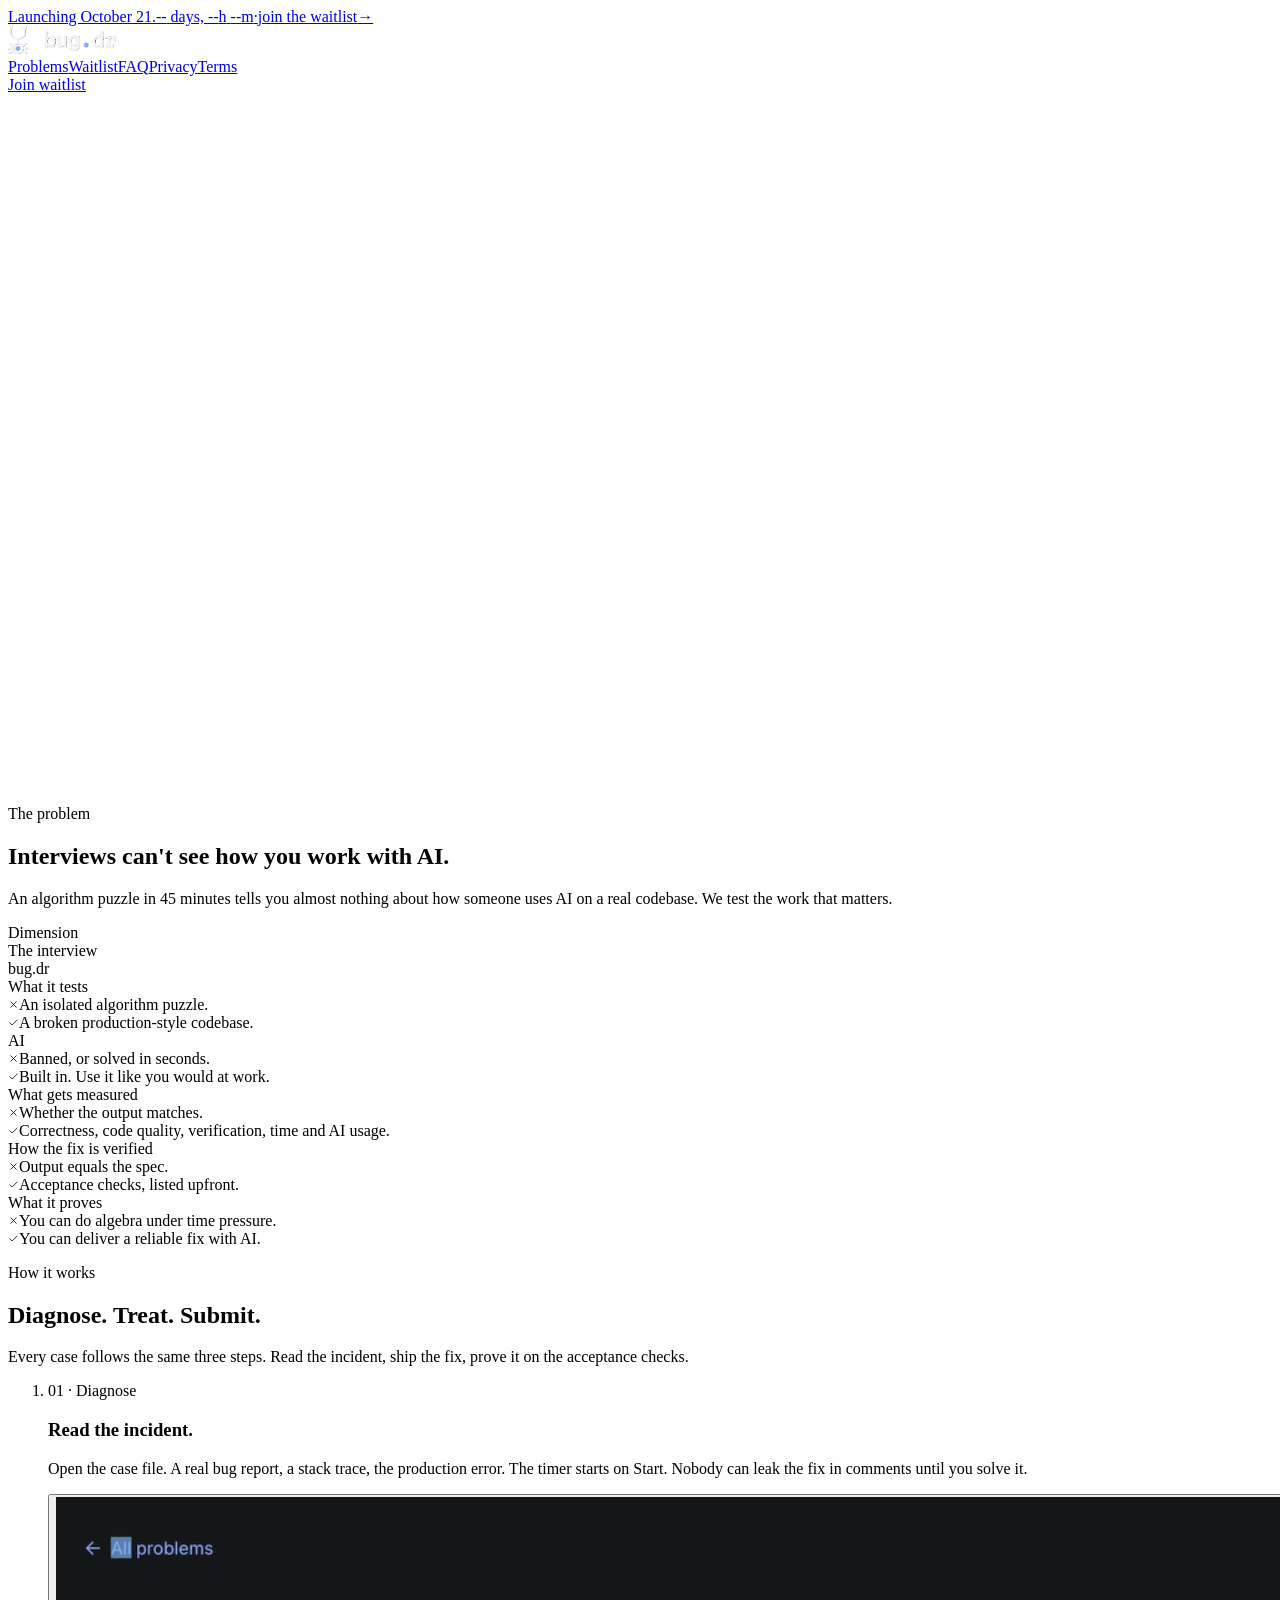
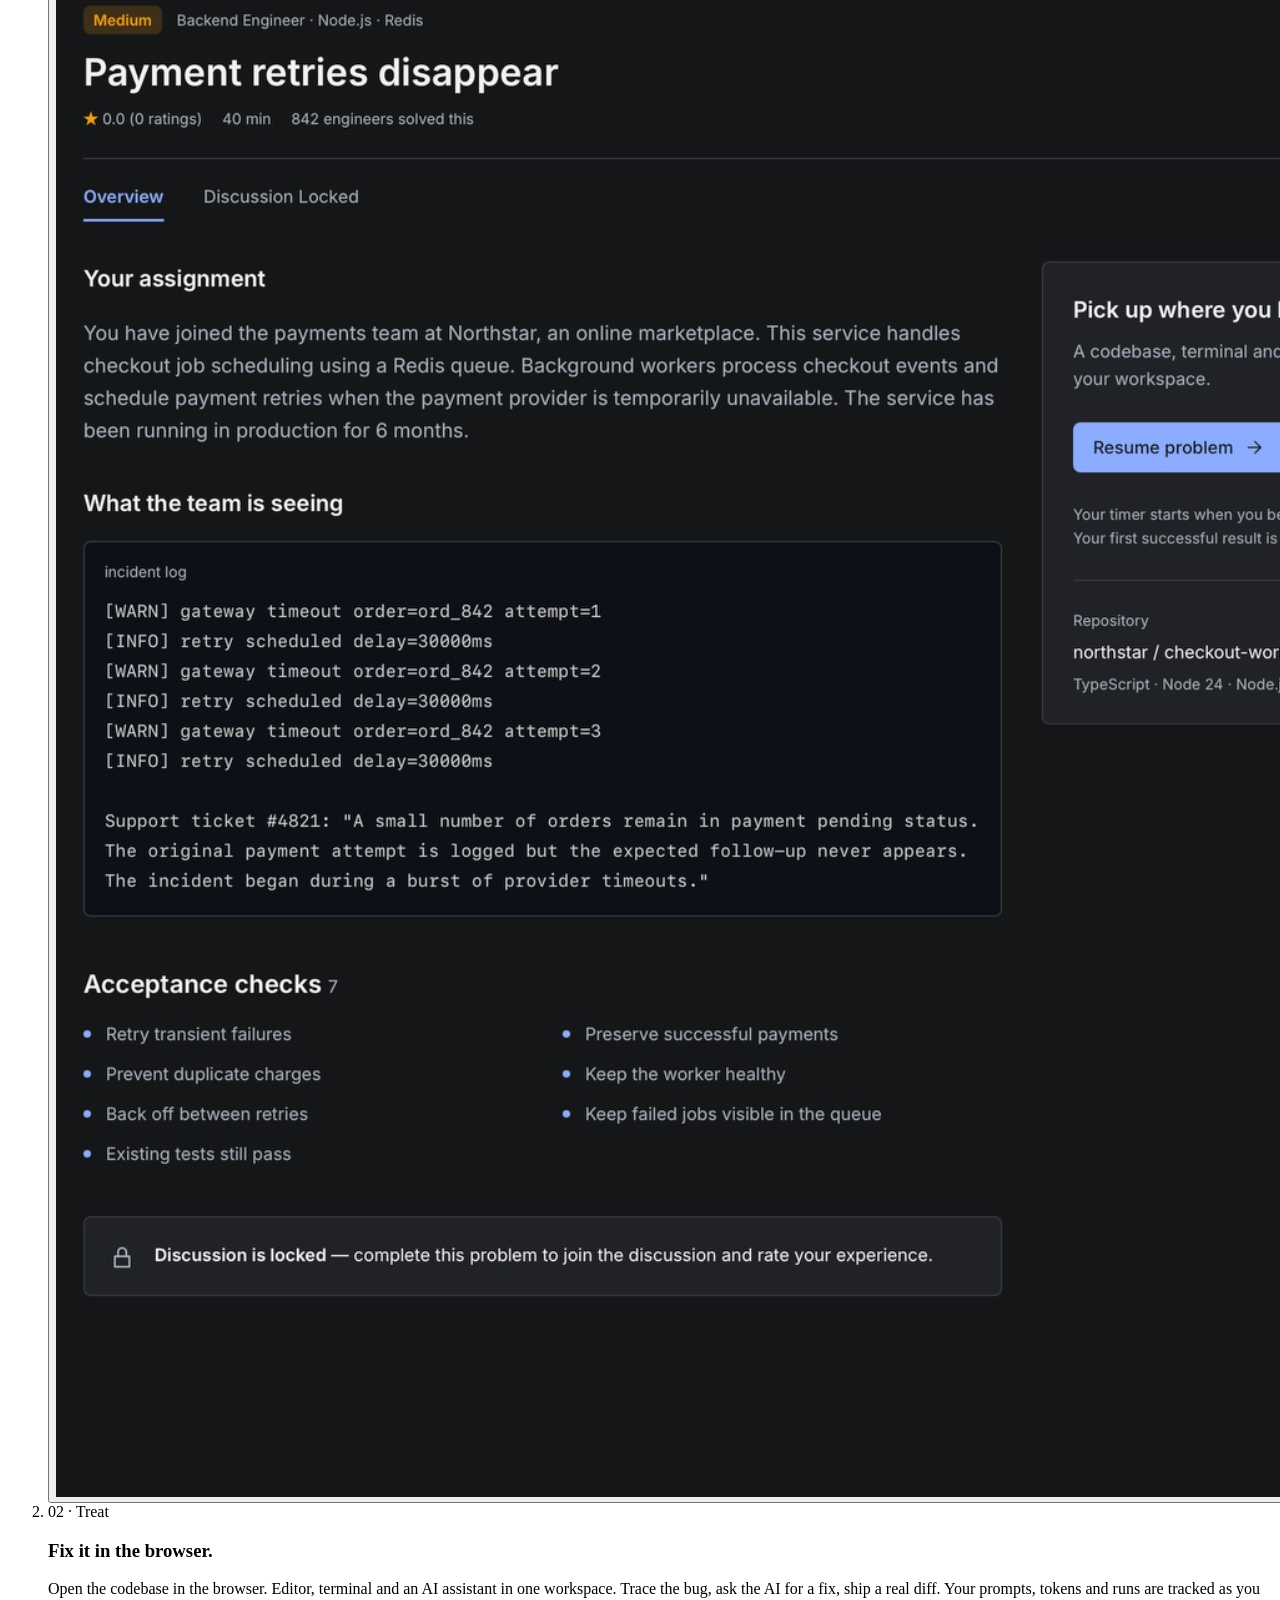
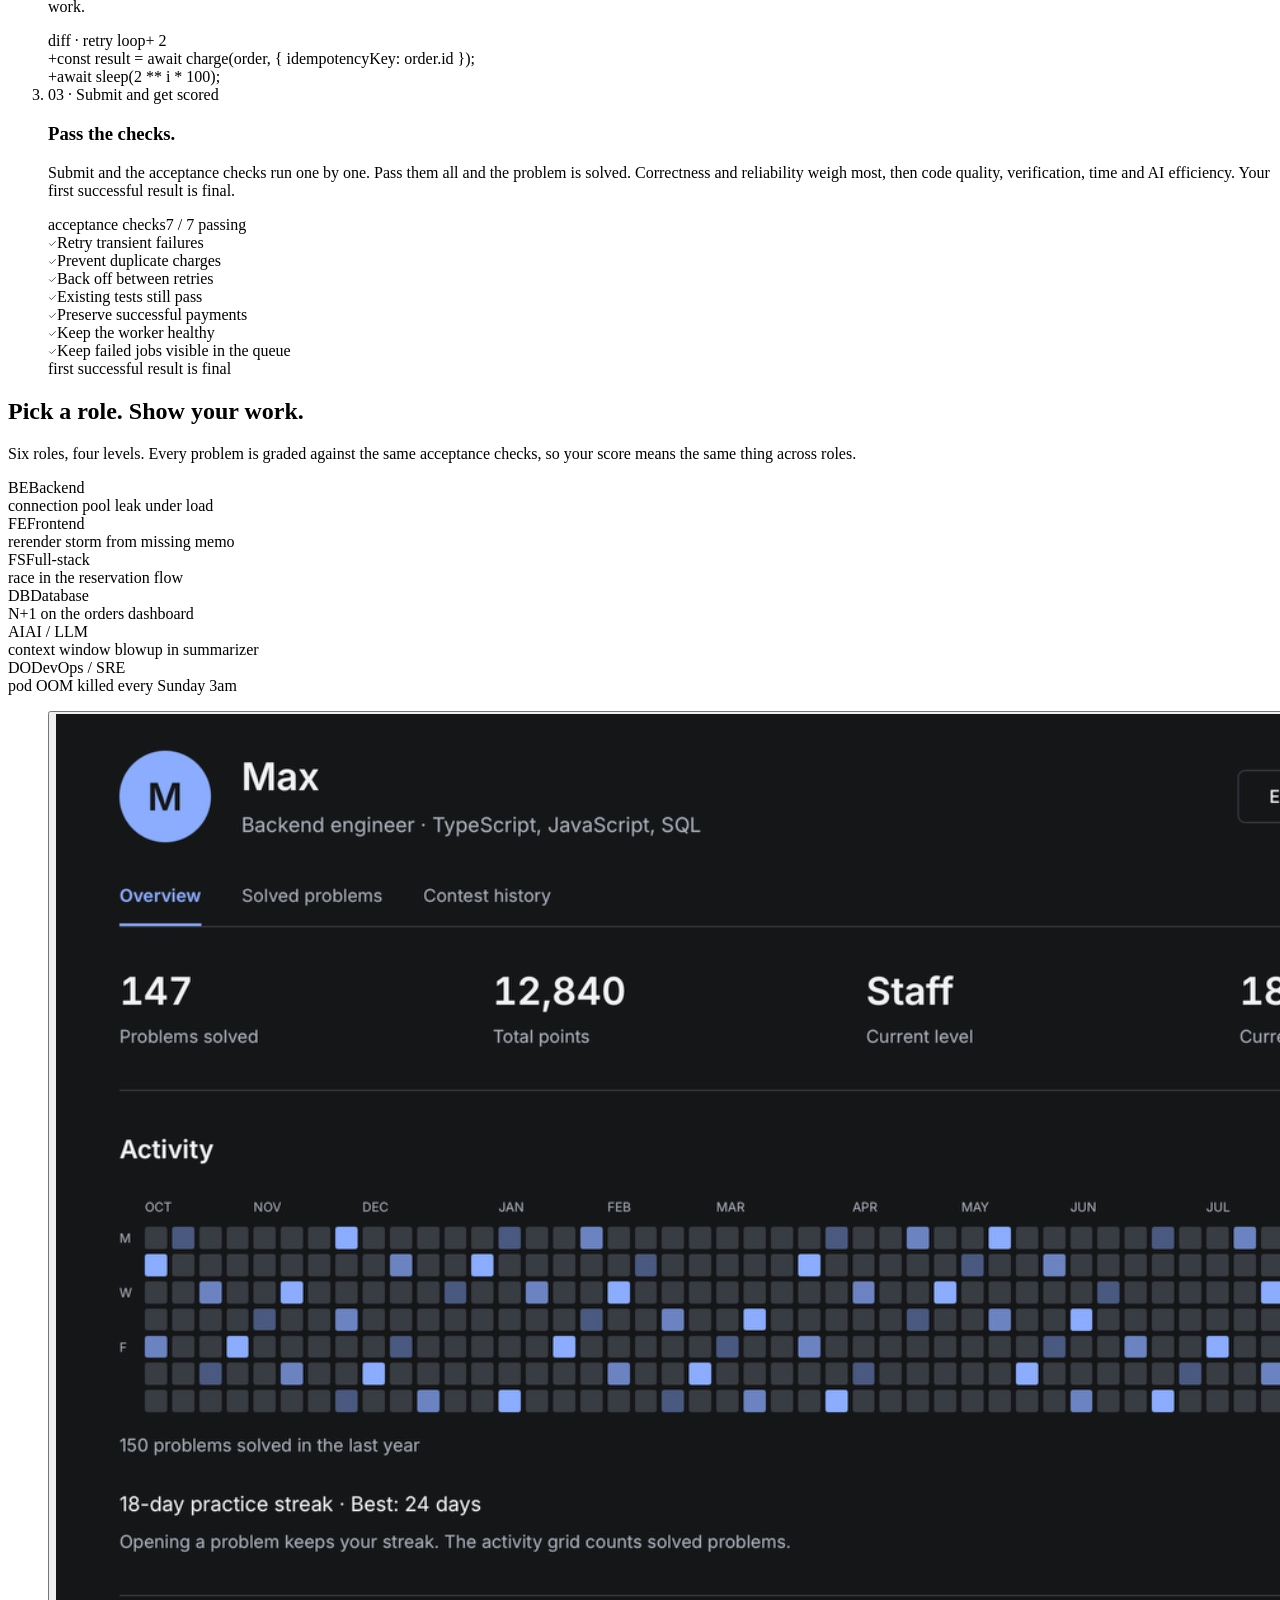
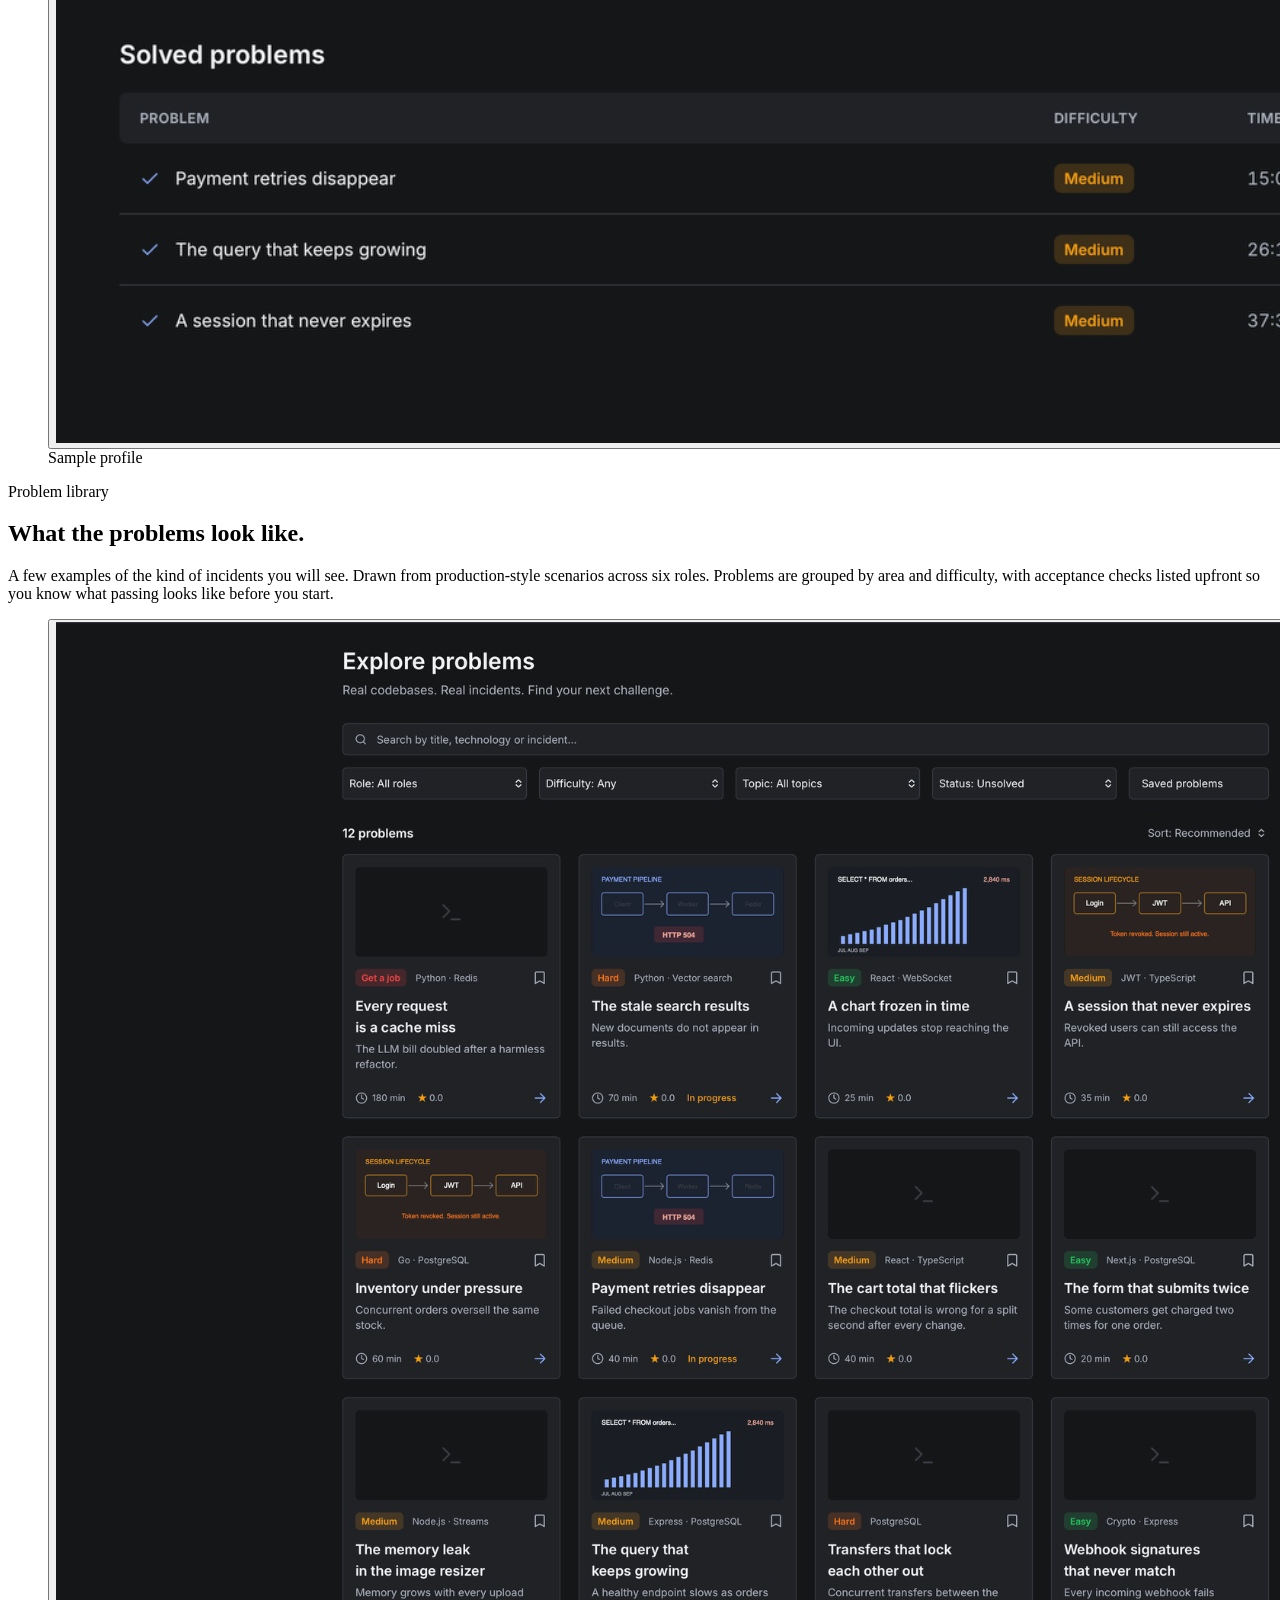
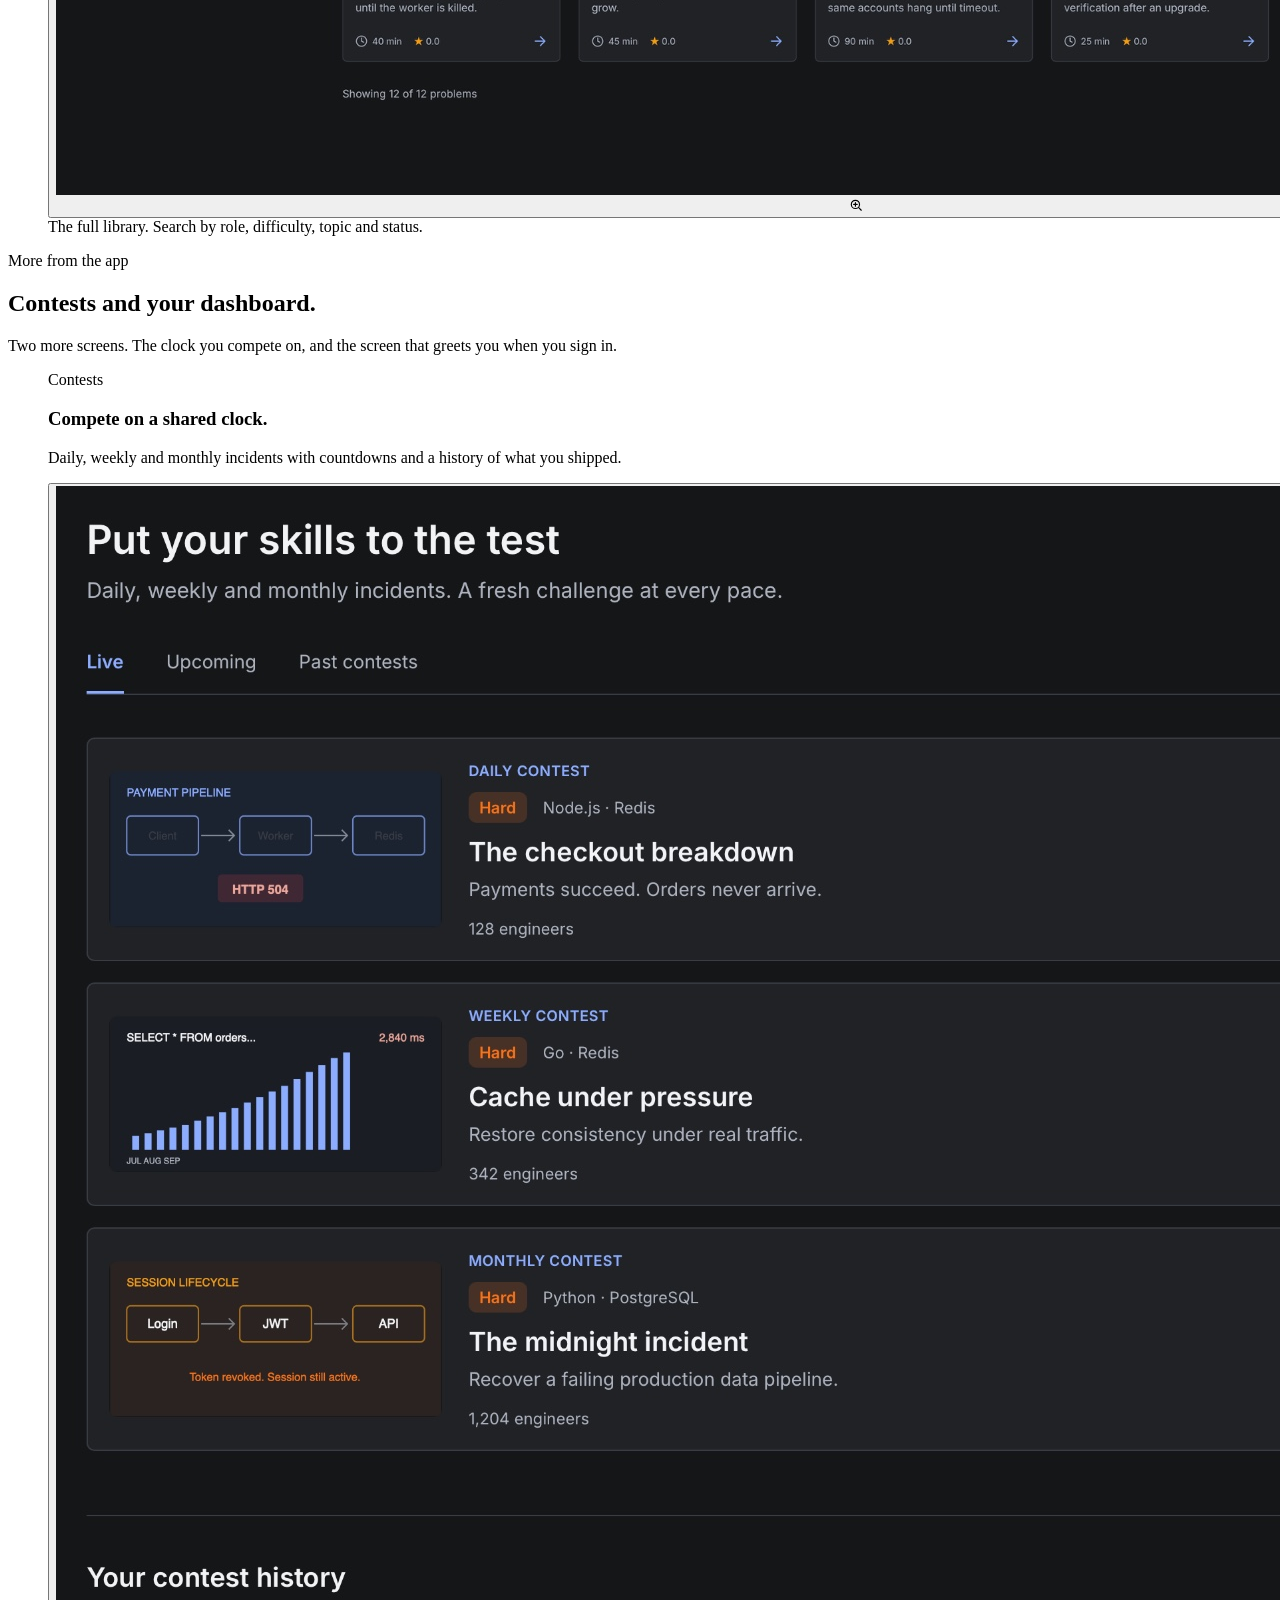
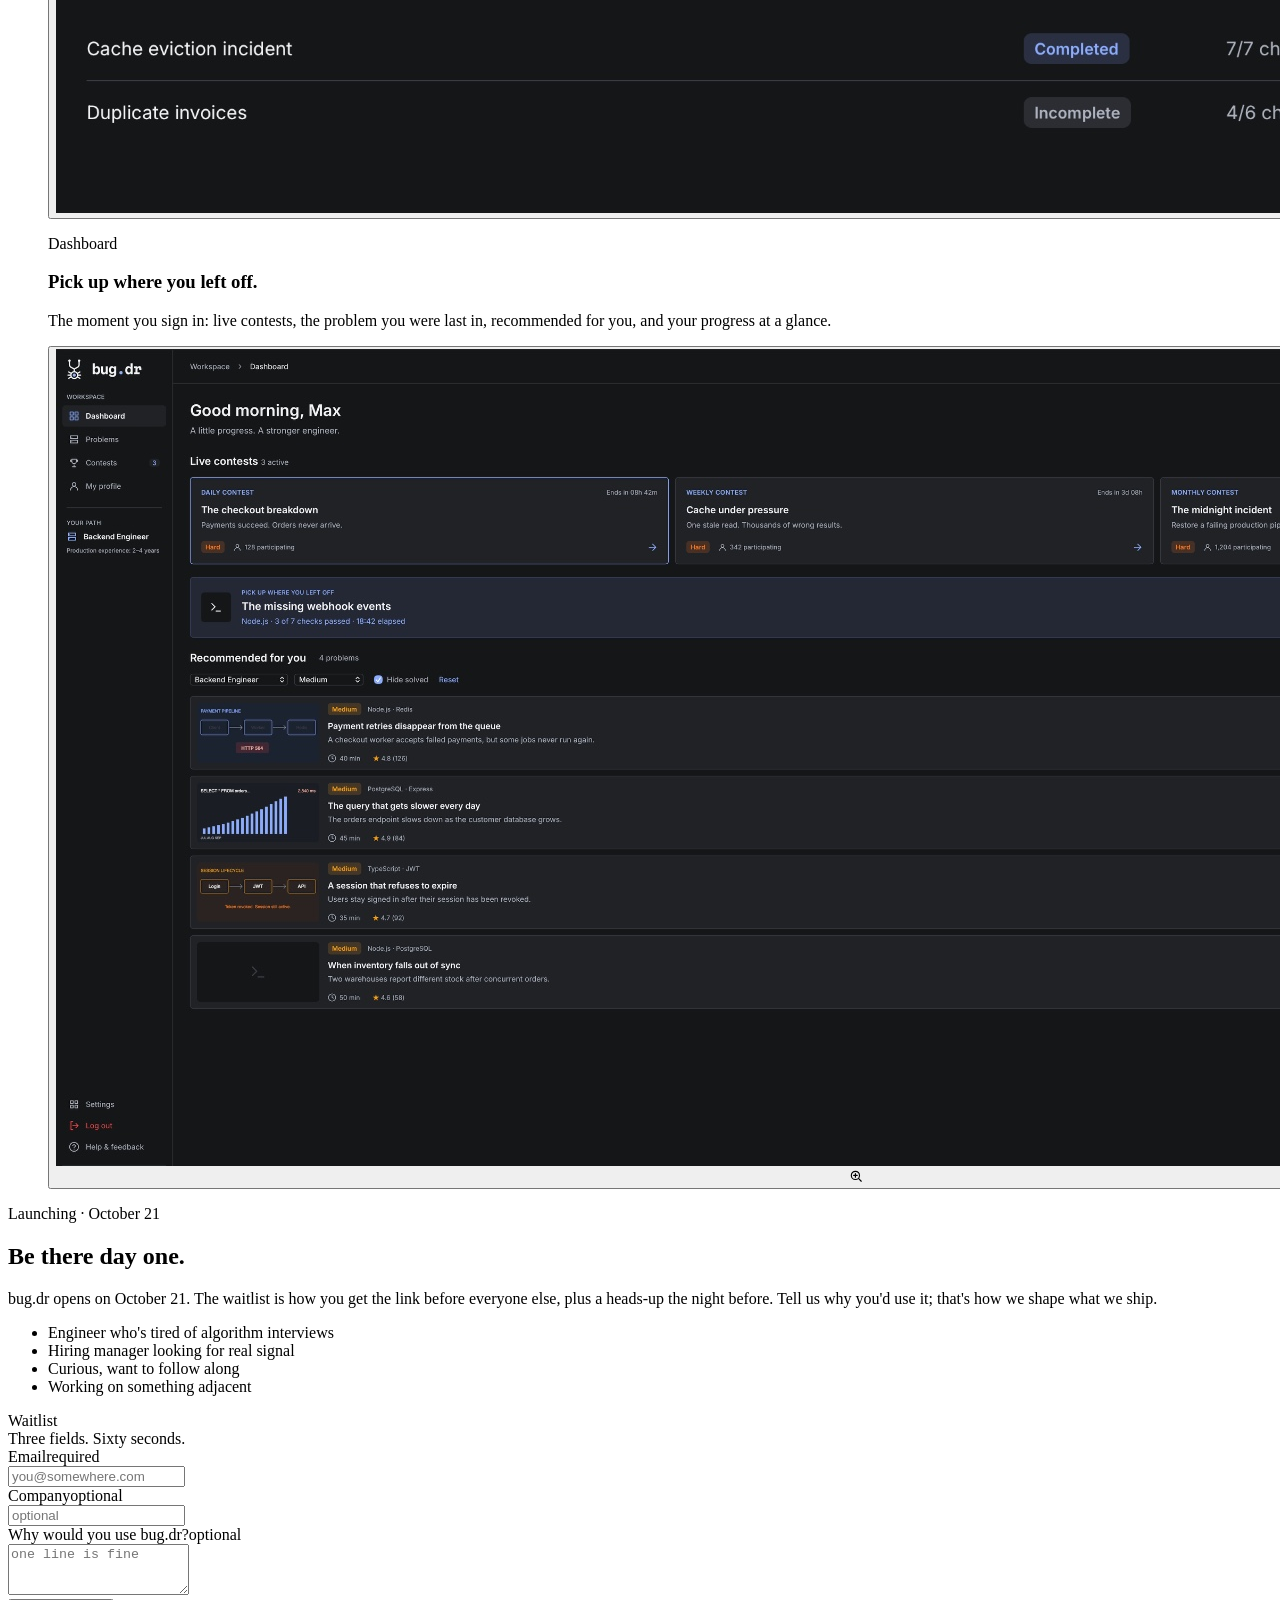
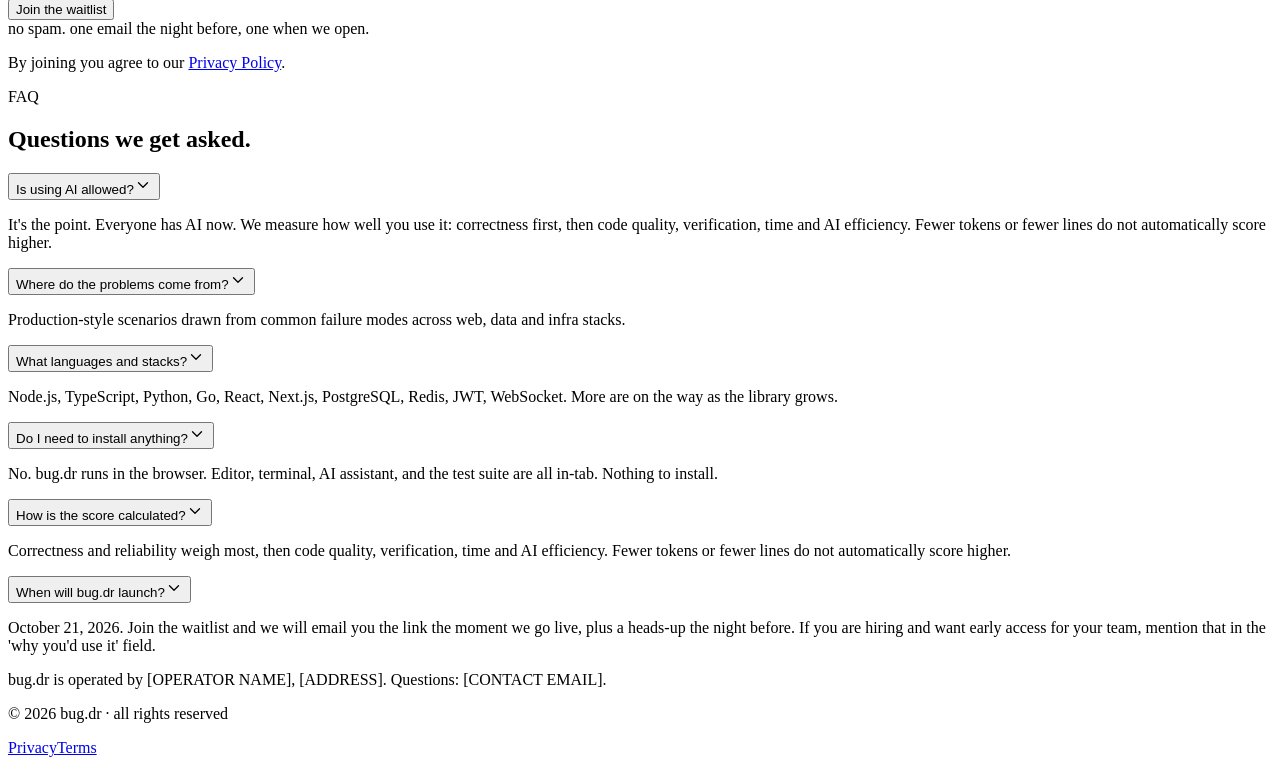
==== commit 72be14c7: "Updates" ====
--- a/index.html
+++ b/index.html
@@ -1 +1 @@
-<!DOCTYPE html><html lang="en" class="r1-oYG_variable -5dQCq_variable"><head><meta charSet="utf-8"/><meta name="viewport" content="width=device-width, initial-scale=1"/><link rel="preload" href="/BugDoctor/_next/static/media/051742360c26797e-s.p.1bkzbscqrt8rl.woff2" as="font" crossorigin="" type="font/woff2"/><link rel="preload" href="/BugDoctor/_next/static/media/83afe278b6a6bb3c-s.p.2bn3s6zvc0dyp.woff2" as="font" crossorigin="" type="font/woff2"/><link rel="preload" as="image" href="logos/primary-lockup.png"/><link rel="stylesheet" href="/BugDoctor/_next/static/chunks/38ad4621ssbxs.css" data-precedence="next"/><link rel="preload" as="script" fetchPriority="low" href="/BugDoctor/_next/static/chunks/1ckvzn7sfprko.js"/><script src="/BugDoctor/_next/static/chunks/2r4s4h5xul1n-.js" async=""></script><script src="/BugDoctor/_next/static/chunks/0s7mvllxht1mo.js" async=""></script><script src="/BugDoctor/_next/static/chunks/26wkektpco-5t.js" async=""></script><script src="/BugDoctor/_next/static/chunks/turbopack-375r4mvfdpudo.js" async=""></script><script src="/BugDoctor/_next/static/chunks/0umf92h1sb77c.js" async=""></script><script src="/BugDoctor/_next/static/chunks/3q3v-1y4e3jrh.js" async=""></script><script src="/BugDoctor/_next/static/chunks/44z50kw-ck-15.js" async=""></script><meta name="theme-color" content="#151618"/><title>bug.dr · measure how engineers ship with AI</title><meta name="description" content="bug.dr drops engineers into a real broken codebase with an AI assistant in the editor. You investigate, fix and verify. We score how well you did it."/><meta property="og:title" content="bug.dr · measure how engineers ship with AI"/><meta property="og:description" content="Production-style codebases, AI assistant in the editor, acceptance checks listed upfront. See how well you ship with AI."/><meta property="og:image" content="https://bug.dr/og.png"/><meta property="og:type" content="website"/><meta name="twitter:card" content="summary_large_image"/><meta name="twitter:title" content="bug.dr · measure how engineers ship with AI"/><meta name="twitter:description" content="Production-style codebases, AI assistant in the editor, acceptance checks listed upfront. See how well you ship with AI."/><meta name="twitter:image" content="https://bug.dr/og.png"/><link rel="icon" href="/BugDoctor/icon.png?icon.2ddzzp_3auwlc.png" sizes="512x512" type="image/png"/><meta name="next-size-adjust" content=""/><script src="/BugDoctor/_next/static/chunks/0cz1d0mv5g_q7.js" noModule=""></script></head><body class="bg-bg text-text font-sans antialiased min-h-screen relative"><div hidden=""><!--$--><!--/$--></div><div aria-hidden="true" class="pointer-events-none fixed inset-0 z-0 bg-grid bg-grid-fade opacity-60"></div><div id="page-content" class="relative z-10"><div role="region" aria-label="Launch announcement" class="relative z-40 bg-surface/60 backdrop-blur-md border-b border-border frosted" style="opacity:0;transform:translateY(-40px)"><div class="mx-auto max-w-[1200px] px-6 md:px-10 "><a class="block hover:bg-surface/60 transition-colors" href="#waitlist"><div class="py-2 flex items-center justify-center gap-2 text-[12.5px] font-mono"><span aria-hidden="true" class="inline-flex h-1.5 w-1.5 rounded-full bg-action animate-pulse shrink-0"></span><span class="text-text">Launching October 21.</span><span aria-hidden="true" class="hidden sm:inline-block h-3 w-px bg-border"></span><span class="hidden sm:inline text-muted"><span class="tabular-nums"><span class="text-text font-medium">--</span><span class="text-muted"> days, </span><span class="text-text font-medium">--<!-- -->h</span><span class="text-muted"> </span><span class="text-text font-medium">--<!-- -->m</span></span></span><span aria-hidden="true" class="hidden sm:inline text-muted">·</span><span class="hidden sm:inline text-muted">join the waitlist</span><span aria-hidden="true" class="text-muted">→</span></div></a></div></div><header class="sticky top-0 z-50 transition-colors duration-200 bg-transparent border-b border-transparent"><div class="px-6 md:px-10"><div class="h-16 flex items-center justify-between gap-4"><div class="-ml-1"><a aria-label="bug.dr home" class="flex items-center gap-2 p-1" href="#top"><img alt="bug.dr" width="108" height="28" decoding="async" data-nimg="1" class="h-7 w-auto" style="color:transparent" src="logos/primary-lockup.png"/></a></div><nav aria-label="Primary" class="hidden md:flex items-center gap-6"><a class="group relative text-sm text-muted hover:text-text transition-colors" href="#library">Problems<span aria-hidden="true" class="pointer-events-none absolute -bottom-1 left-0 h-px w-full origin-left scale-x-0 bg-text/70 transition-transform duration-200 group-hover:scale-x-100"></span></a><a class="group relative text-sm text-muted hover:text-text transition-colors" href="#waitlist">Waitlist<span aria-hidden="true" class="pointer-events-none absolute -bottom-1 left-0 h-px w-full origin-left scale-x-0 bg-text/70 transition-transform duration-200 group-hover:scale-x-100"></span></a><a class="group relative text-sm text-muted hover:text-text transition-colors" href="#faq">FAQ<span aria-hidden="true" class="pointer-events-none absolute -bottom-1 left-0 h-px w-full origin-left scale-x-0 bg-text/70 transition-transform duration-200 group-hover:scale-x-100"></span></a><a class="text-[12.5px] text-muted/70 hover:text-muted transition-colors" href="/BugDoctor/privacy/">Privacy</a><a class="text-[12.5px] text-muted/70 hover:text-muted transition-colors" href="/BugDoctor/terms/">Terms</a></nav><div class="flex items-center gap-1"><a class="inline-flex items-center justify-center gap-2 font-medium rounded-md transition-all duration-150 focus-visible:outline-none focus-visible:ring-2 focus-visible:ring-action focus-visible:ring-offset-2 focus-visible:ring-offset-bg disabled:opacity-50 disabled:pointer-events-none leading-none whitespace-nowrap active:scale-[0.98] bg-action text-bg hover:bg-[#a3bcff] hover:-translate-y-px active:bg-[#7a9cff] active:translate-y-0 shadow-glow btn-glow-pulse h-10 px-4 text-sm " href="#waitlist">Join waitlist</a></div></div></div></header><main id="top"><section class="relative pt-8 pb-12 lg:pt-6 lg:pb-10"><div aria-hidden="true" class="pointer-events-none absolute -top-40 left-1/2 -translate-x-1/2 h-[480px] w-[820px] max-w-[100vw] rounded-full blur-3xl opacity-30" style="background:radial-gradient(closest-side, rgba(139,172,255,0.35), transparent 70%)"></div><div class="relative w-full px-6 md:px-10 max-w-[1200px] mx-auto"><div class="grid grid-cols-1 lg:grid-cols-12 gap-8 lg:gap-10 items-center"><div class="lg:col-span-5 max-w-3xl"><h1 class="text-4xl sm:text-5xl lg:text-6xl font-semibold text-display" style="opacity:0;transform:translateX(-50px)">Everyone has AI.<!-- --> <span class="text-muted inline-block text-glow-pulse" data-glow="Not everyone ships the fix." style="opacity:0;transform:translateX(50px)">Not everyone ships the fix.</span></h1><p class="mt-6 text-lg text-muted leading-relaxed max-w-2xl" style="opacity:0;transform:translateY(40px)">bug.dr drops you into a real, broken production codebase with an AI assistant in your editor. You investigate, fix and verify.<!-- --> <span class="text-text font-medium" data-glow="We score how well you did it.">We score how well you did it.</span></p><div class="mt-8 flex flex-col sm:flex-row gap-3" style="opacity:0;transform:translateY(40px)"><a class="inline-flex items-center justify-center gap-2 font-medium rounded-md transition-all duration-150 focus-visible:outline-none focus-visible:ring-2 focus-visible:ring-action focus-visible:ring-offset-2 focus-visible:ring-offset-bg disabled:opacity-50 disabled:pointer-events-none leading-none whitespace-nowrap active:scale-[0.98] bg-action text-bg hover:bg-[#a3bcff] hover:-translate-y-px active:bg-[#7a9cff] active:translate-y-0 shadow-glow btn-glow-pulse h-12 px-5 text-[15px] " href="#waitlist">Join the waitlist<svg width="16" height="16" fill="none" stroke="currentColor" stroke-width="1.75" stroke-linecap="round" stroke-linejoin="round" viewBox="0 0 24 24"><path d="M5 12h14M13 5l7 7-7 7"></path></svg></a><a class="inline-flex items-center justify-center gap-2 font-medium rounded-md transition-all duration-150 focus-visible:outline-none focus-visible:ring-2 focus-visible:ring-action focus-visible:ring-offset-2 focus-visible:ring-offset-bg disabled:opacity-50 disabled:pointer-events-none leading-none whitespace-nowrap active:scale-[0.98] bg-surface text-text border border-border hover:border-action hover:text-action hover:-translate-y-px h-12 px-5 text-[15px] " href="#how-it-works">See how it works</a></div><div class="mt-6 flex items-center gap-6 text-xs text-muted font-mono flex-wrap" style="opacity:0;transform:translateX(-40px)"><span class="text-text">launching oct 21</span><span aria-hidden="true" class="h-3 w-px bg-border"></span><span>no install</span><span aria-hidden="true" class="h-3 w-px bg-border"></span><span>your first patient is waiting</span></div><ul class="mt-8 space-y-2.5" style="opacity:0;transform:translateY(20px)"><li class="flex items-center gap-2.5 text-[14px] text-text/90"><span class="inline-flex h-4 w-4 shrink-0 items-center justify-center rounded-full bg-action/15 text-action ring-1 ring-action/40"><svg width="11" height="11" fill="none" stroke="currentColor" stroke-width="1.75" stroke-linecap="round" stroke-linejoin="round" viewBox="0 0 24 24"><path d="M4 12.5l5 5L20 6.5"></path></svg></span><span>Production-style incidents</span></li><li class="flex items-center gap-2.5 text-[14px] text-text/90"><span class="inline-flex h-4 w-4 shrink-0 items-center justify-center rounded-full bg-action/15 text-action ring-1 ring-action/40"><svg width="11" height="11" fill="none" stroke="currentColor" stroke-width="1.75" stroke-linecap="round" stroke-linejoin="round" viewBox="0 0 24 24"><path d="M4 12.5l5 5L20 6.5"></path></svg></span><span>AI assistant built into the workspace</span></li><li class="flex items-center gap-2.5 text-[14px] text-text/90"><span class="inline-flex h-4 w-4 shrink-0 items-center justify-center rounded-full bg-action/15 text-action ring-1 ring-action/40"><svg width="11" height="11" fill="none" stroke="currentColor" stroke-width="1.75" stroke-linecap="round" stroke-linejoin="round" viewBox="0 0 24 24"><path d="M4 12.5l5 5L20 6.5"></path></svg></span><span>Acceptance checks before you submit</span></li></ul></div><div class="lg:col-span-7"><div style="perspective:1000px" data-testid="hero-ide-card"><div class="rounded-xl border border-border bg-surface shadow-card overflow-hidden" style="will-change:transform;transform:none"><div class="flex items-center justify-between border-b border-border bg-bg/50 px-3 py-2 font-mono text-[11px]" style="opacity:0"><div class="flex items-center gap-1.5"><span class="h-2 w-2 rounded-full bg-border"></span><span class="h-2 w-2 rounded-full bg-border"></span><span class="h-2 w-2 rounded-full bg-border"></span></div><span class="text-muted">example incident</span><span class="text-action">▶ run</span></div><div class="flex items-center gap-1 border-b border-border bg-bg/30 px-3 py-1.5 font-mono text-[11px]" style="opacity:0;transform:translateY(-6px)"><span class="rounded bg-surface px-2.5 py-0.5 text-text">payment-retry.ts</span><span class="px-2.5 py-0.5 text-muted">incident.md</span><span class="px-2.5 py-0.5 text-muted">ai</span></div><div class="bg-bg px-4 py-2.5 font-mono text-[12px] leading-[1.65] overflow-x-auto"><div class="flex" style="opacity:0;transform:translateX(-16px)"><span class="w-7 shrink-0 select-none text-right pr-3 text-muted/40">1</span><span class="min-w-0 whitespace-pre"><span class="text-action">import</span><span class="text-muted"> { </span><span class="text-text">charge</span><span class="text-muted"> } </span><span class="text-action">from</span><span class="text-muted"> </span><span class="text-text">&quot;./gateway&quot;</span><span class="text-muted">;</span></span></div><div class="flex" style="opacity:0;transform:translateX(-16px)"><span class="w-7 shrink-0 select-none text-right pr-3 text-muted/40">2</span><span class="min-w-0 whitespace-pre"><span class="text-action">import</span><span class="text-muted"> { </span><span class="text-text">sleep</span><span class="text-muted"> } </span><span class="text-action">from</span><span class="text-muted"> </span><span class="text-text">&quot;./utils&quot;</span><span class="text-muted">;</span></span></div><div class="flex" style="opacity:0;transform:translateX(-16px)"><span class="w-7 shrink-0 select-none text-right pr-3 text-muted/40">3</span><span class="min-w-0 whitespace-pre"><span class="text-muted"></span></span></div><div class="flex" style="opacity:0;transform:translateX(-16px)"><span class="w-7 shrink-0 select-none text-right pr-3 text-muted/40">4</span><span class="min-w-0 whitespace-pre"><span class="text-action">export</span><span class="text-muted"> </span><span class="text-action">async</span><span class="text-muted"> </span><span class="text-action">function</span><span class="text-muted"> </span><span class="text-text">processOrder</span><span class="text-muted">(</span><span class="text-text">order</span><span class="text-muted">) {</span></span></div><div class="flex -mx-4 px-4 bg-[#1a1c20] border-l-2 border-text" style="opacity:0;transform:translateX(-16px)"><span class="w-7 shrink-0 select-none text-right pr-3 text-muted/40">5</span><span class="min-w-0 whitespace-pre"><span class="text-muted">  </span><span class="text-action">for</span><span class="text-muted"> (</span><span class="text-action">let</span><span class="text-muted"> </span><span class="text-text">i</span><span class="text-muted"> = </span><span class="text-action">0</span><span class="text-muted">; </span><span class="text-text">i</span><span class="text-muted"> &lt; </span><span class="text-action">3</span><span class="text-muted">; </span><span class="text-text">i</span><span class="text-muted">++) {</span></span></div><div class="flex" style="opacity:0;transform:translateX(-16px)"><span class="w-7 shrink-0 select-none text-right pr-3 text-muted/40">6</span><span class="min-w-0 whitespace-pre"><span class="text-muted">    </span><span class="text-action">const</span><span class="text-muted"> </span><span class="text-text">result</span><span class="text-muted"> = </span><span class="text-action">await</span><span class="text-muted"> </span><span class="text-text">charge</span><span class="text-muted">(</span><span class="text-text">order</span><span class="text-muted">);</span></span></div><div class="flex" style="opacity:0;transform:translateX(-16px)"><span class="w-7 shrink-0 select-none text-right pr-3 text-muted/40">7</span><span class="min-w-0 whitespace-pre"><span class="text-muted">    </span><span class="text-action">if</span><span class="text-muted"> (</span><span class="text-text">result</span><span class="text-muted">.</span><span class="text-text">ok</span><span class="text-muted">) </span><span class="text-action">return</span><span class="text-muted"> </span><span class="text-text">result</span><span class="text-muted">;</span></span></div><div class="flex" style="opacity:0;transform:translateX(-16px)"><span class="w-7 shrink-0 select-none text-right pr-3 text-muted/40">8</span><span class="min-w-0 whitespace-pre"><span class="text-muted">  }</span></span></div><div class="flex" style="opacity:0;transform:translateX(-16px)"><span class="w-7 shrink-0 select-none text-right pr-3 text-muted/40">9</span><span class="min-w-0 whitespace-pre"><span class="text-muted">  </span><span class="text-action">throw</span><span class="text-muted"> </span><span class="text-action">new</span><span class="text-muted"> </span><span class="text-text">Error</span><span class="text-muted">(</span><span class="text-text">&quot;payment failed&quot;</span><span class="text-muted">);</span></span></div><div class="flex" style="opacity:0;transform:translateX(-16px)"><span class="w-7 shrink-0 select-none text-right pr-3 text-muted/40">10</span><span class="min-w-0 whitespace-pre"><span class="text-muted">}</span></span></div><div class="flex" style="opacity:0;transform:translateX(-16px)"><span class="w-7 shrink-0 select-none text-right pr-3 text-muted/40">11</span><span class="min-w-0 whitespace-pre"><span class="text-muted"></span></span></div></div><div class="flex items-center justify-between gap-3 border-t border-border bg-bg/60 px-4 py-2 font-mono text-[11px]" style="opacity:0"><span class="flex items-center gap-2 min-w-0"><span class="text-diffImpossible shrink-0">×</span><span class="text-muted truncate">line 5: no idempotency key, retry can double-charge</span></span><span class="text-action shrink-0">→ ship the fix</span></div><div class="flex items-center justify-between gap-3 border-t border-border bg-bg/40 px-4 py-2 font-mono text-[11px]" style="opacity:0"><span class="flex items-center gap-2 min-w-0"><span class="text-action shrink-0">ask ai</span><span class="text-muted/70" aria-hidden="true">·</span><span class="text-text/90 truncate">fix duplicate charge on retry, add backoff</span></span><span class="text-muted shrink-0">↩</span></div><div class="flex items-center justify-between border-t border-border bg-bg/40 px-4 py-2 font-mono text-[11px]" style="opacity:0"><span class="text-muted">diff · retry loop</span><span class="text-diffEasy">+ 2</span></div><div class="bg-bg px-4 py-2.5 font-mono text-[12px] leading-[1.65] overflow-x-auto"><div class="flex" style="opacity:0;transform:translateX(16px)"><span class="w-5 shrink-0 select-none pr-2 text-diffEasy">+</span><span class="min-w-0 whitespace-pre"><span class="text-action">const</span><span class="text-muted"> </span><span class="text-text">result</span><span class="text-muted"> = </span><span class="text-action">await</span><span class="text-muted"> </span><span class="text-text">charge</span><span class="text-muted">(</span><span class="text-text">order</span><span class="text-muted">, </span><span class="text-muted">{</span><span class="text-muted"> </span><span class="text-text">idempotencyKey</span><span class="text-muted">: </span><span class="text-text">order</span><span class="text-muted">.</span><span class="text-text">id</span><span class="text-muted"> });</span></span></div><div class="flex" style="opacity:0;transform:translateX(16px)"><span class="w-5 shrink-0 select-none pr-2 text-diffEasy">+</span><span class="min-w-0 whitespace-pre"><span class="text-action">await</span><span class="text-muted"> </span><span class="text-text">sleep</span><span class="text-muted">(</span><span class="text-action">2</span><span class="text-muted"> ** </span><span class="text-text">i</span><span class="text-muted"> * </span><span class="text-action">100</span><span class="text-muted">);</span></span></div></div><div class="border-t border-border bg-bg/30 px-4 py-3" style="opacity:0"><div class="flex items-center justify-between font-mono text-[11px]"><span class="uppercase tracking-wider text-muted">acceptance checks</span><span class="text-action" style="opacity:0">7 / 7 passing</span></div><div class="mt-2 grid grid-cols-1 sm:grid-cols-2 gap-1.5 font-mono text-[11px]"><div class="flex items-center gap-2 rounded border border-border bg-surface/60 px-2 py-1.5 min-w-0" style="opacity:0;transform:translateX(16px)"><span class="inline-flex h-3.5 w-3.5 shrink-0 items-center justify-center rounded-full bg-action/15 text-action ring-1 ring-action/40"><svg width="9" height="9" fill="none" stroke="currentColor" stroke-width="1.75" stroke-linecap="round" stroke-linejoin="round" viewBox="0 0 24 24"><path d="M4 12.5l5 5L20 6.5"></path></svg></span><span class="text-text/85 min-w-0 break-words">Retry transient failures</span></div><div class="flex items-center gap-2 rounded border border-border bg-surface/60 px-2 py-1.5 min-w-0" style="opacity:0;transform:translateX(16px)"><span class="inline-flex h-3.5 w-3.5 shrink-0 items-center justify-center rounded-full bg-action/15 text-action ring-1 ring-action/40"><svg width="9" height="9" fill="none" stroke="currentColor" stroke-width="1.75" stroke-linecap="round" stroke-linejoin="round" viewBox="0 0 24 24"><path d="M4 12.5l5 5L20 6.5"></path></svg></span><span class="text-text/85 min-w-0 break-words">Prevent duplicate charges</span></div><div class="flex items-center gap-2 rounded border border-border bg-surface/60 px-2 py-1.5 min-w-0" style="opacity:0;transform:translateX(16px)"><span class="inline-flex h-3.5 w-3.5 shrink-0 items-center justify-center rounded-full bg-action/15 text-action ring-1 ring-action/40"><svg width="9" height="9" fill="none" stroke="currentColor" stroke-width="1.75" stroke-linecap="round" stroke-linejoin="round" viewBox="0 0 24 24"><path d="M4 12.5l5 5L20 6.5"></path></svg></span><span class="text-text/85 min-w-0 break-words">Back off between retries</span></div><div class="flex items-center gap-2 rounded border border-border bg-surface/60 px-2 py-1.5 min-w-0" style="opacity:0;transform:translateX(16px)"><span class="inline-flex h-3.5 w-3.5 shrink-0 items-center justify-center rounded-full bg-action/15 text-action ring-1 ring-action/40"><svg width="9" height="9" fill="none" stroke="currentColor" stroke-width="1.75" stroke-linecap="round" stroke-linejoin="round" viewBox="0 0 24 24"><path d="M4 12.5l5 5L20 6.5"></path></svg></span><span class="text-text/85 min-w-0 break-words">Existing tests still pass</span></div><div class="flex items-center gap-2 rounded border border-border bg-surface/60 px-2 py-1.5 min-w-0" style="opacity:0;transform:translateX(16px)"><span class="inline-flex h-3.5 w-3.5 shrink-0 items-center justify-center rounded-full bg-action/15 text-action ring-1 ring-action/40"><svg width="9" height="9" fill="none" stroke="currentColor" stroke-width="1.75" stroke-linecap="round" stroke-linejoin="round" viewBox="0 0 24 24"><path d="M4 12.5l5 5L20 6.5"></path></svg></span><span class="text-text/85 min-w-0 break-words">Preserve successful payments</span></div><div class="flex items-center gap-2 rounded border border-border bg-surface/60 px-2 py-1.5 min-w-0" style="opacity:0;transform:translateX(16px)"><span class="inline-flex h-3.5 w-3.5 shrink-0 items-center justify-center rounded-full bg-action/15 text-action ring-1 ring-action/40"><svg width="9" height="9" fill="none" stroke="currentColor" stroke-width="1.75" stroke-linecap="round" stroke-linejoin="round" viewBox="0 0 24 24"><path d="M4 12.5l5 5L20 6.5"></path></svg></span><span class="text-text/85 min-w-0 break-words">Keep the worker healthy</span></div><div class="flex items-center gap-2 rounded border border-border bg-surface/60 px-2 py-1.5 min-w-0" style="opacity:0;transform:translateX(16px)"><span class="inline-flex h-3.5 w-3.5 shrink-0 items-center justify-center rounded-full bg-action/15 text-action ring-1 ring-action/40"><svg width="9" height="9" fill="none" stroke="currentColor" stroke-width="1.75" stroke-linecap="round" stroke-linejoin="round" viewBox="0 0 24 24"><path d="M4 12.5l5 5L20 6.5"></path></svg></span><span class="text-text/85 min-w-0 break-words">Keep failed jobs visible in the queue</span></div></div></div></div></div></div></div></div></section><section id="problems" aria-labelledby="comparison-heading" class="relative py-24 sm:py-32"><div class="mx-auto max-w-[1200px] px-6 md:px-10 "><div class="max-w-2xl" style="opacity:0;transform:translateY(30px)"><p class="font-mono text-xs uppercase tracking-widest text-action">The problem</p><h2 id="comparison-heading" class="mt-3 text-3xl sm:text-4xl font-semibold text-headline">Interviews can&#x27;t see how you work with AI.</h2><p class="mt-4 text-muted text-lg leading-relaxed">An algorithm puzzle in 45 minutes tells you almost nothing about how someone uses AI on a real codebase. We test the work that matters.</p></div><div class="mt-12 rounded-xl border border-border bg-surface shadow-card overflow-hidden" style="opacity:0;transform:translateY(40px)"><div class="hidden sm:grid grid-cols-12 gap-4 px-6 py-4 border-b border-border font-mono text-xs uppercase tracking-wider text-muted"><div class="col-span-4">Dimension</div><div class="col-span-4">The interview</div><div class="col-span-4 relative text-action">bug.dr<span aria-hidden="true" class="absolute -bottom-1 left-0 h-0.5 bg-action origin-left" style="transform:scaleX(0)"></span></div></div><div class="grid grid-cols-1 sm:grid-cols-12 gap-2 sm:gap-4 px-6 py-5 border-b border-border last:border-b-0 relative" style="opacity:0;transform:translateX(-50px)"><div class="sm:col-span-4 font-mono text-xs uppercase tracking-wider text-muted">What it tests</div><div class="sm:col-span-4 text-muted flex items-start gap-2"><span class="mt-1 inline-flex h-4 w-4 shrink-0 items-center justify-center rounded-full bg-diffImpossible/10 text-diffImpossible ring-1 ring-diffImpossible/40" aria-hidden="true" style="transform:scale(0) rotate(-90deg)"><svg width="11" height="11" fill="none" stroke="currentColor" stroke-width="1.75" stroke-linecap="round" stroke-linejoin="round" viewBox="0 0 24 24"><path d="M6 6l12 12M18 6L6 18"></path></svg></span><span class="text-[15px]">An isolated algorithm puzzle.</span></div><div class="sm:col-span-4 flex items-start gap-2 relative"><span class="mt-1 inline-flex h-4 w-4 shrink-0 items-center justify-center rounded-full bg-action/15 text-action ring-1 ring-action/40" aria-hidden="true" style="transform:scale(0) rotate(90deg)"><svg width="11" height="11" fill="none" stroke="currentColor" stroke-width="1.75" stroke-linecap="round" stroke-linejoin="round" viewBox="0 0 24 24"><path d="M4 12.5l5 5L20 6.5"></path></svg></span><span class="text-[15px] text-text">A broken production-style codebase.</span></div></div><div class="grid grid-cols-1 sm:grid-cols-12 gap-2 sm:gap-4 px-6 py-5 border-b border-border last:border-b-0 relative" style="opacity:0;transform:translateX(50px)"><div class="sm:col-span-4 font-mono text-xs uppercase tracking-wider text-muted">AI</div><div class="sm:col-span-4 text-muted flex items-start gap-2"><span class="mt-1 inline-flex h-4 w-4 shrink-0 items-center justify-center rounded-full bg-diffImpossible/10 text-diffImpossible ring-1 ring-diffImpossible/40" aria-hidden="true" style="transform:scale(0) rotate(-90deg)"><svg width="11" height="11" fill="none" stroke="currentColor" stroke-width="1.75" stroke-linecap="round" stroke-linejoin="round" viewBox="0 0 24 24"><path d="M6 6l12 12M18 6L6 18"></path></svg></span><span class="text-[15px]">Banned, or solved in seconds.</span></div><div class="sm:col-span-4 flex items-start gap-2 relative"><span class="mt-1 inline-flex h-4 w-4 shrink-0 items-center justify-center rounded-full bg-action/15 text-action ring-1 ring-action/40" aria-hidden="true" style="transform:scale(0) rotate(90deg)"><svg width="11" height="11" fill="none" stroke="currentColor" stroke-width="1.75" stroke-linecap="round" stroke-linejoin="round" viewBox="0 0 24 24"><path d="M4 12.5l5 5L20 6.5"></path></svg></span><span class="text-[15px] text-text">Built in. Use it like you would at work.</span></div></div><div class="grid grid-cols-1 sm:grid-cols-12 gap-2 sm:gap-4 px-6 py-5 border-b border-border last:border-b-0 relative" style="opacity:0;transform:translateX(-50px)"><div class="sm:col-span-4 font-mono text-xs uppercase tracking-wider text-muted">What gets measured</div><div class="sm:col-span-4 text-muted flex items-start gap-2"><span class="mt-1 inline-flex h-4 w-4 shrink-0 items-center justify-center rounded-full bg-diffImpossible/10 text-diffImpossible ring-1 ring-diffImpossible/40" aria-hidden="true" style="transform:scale(0) rotate(-90deg)"><svg width="11" height="11" fill="none" stroke="currentColor" stroke-width="1.75" stroke-linecap="round" stroke-linejoin="round" viewBox="0 0 24 24"><path d="M6 6l12 12M18 6L6 18"></path></svg></span><span class="text-[15px]">Whether the output matches.</span></div><div class="sm:col-span-4 flex items-start gap-2 relative"><span class="mt-1 inline-flex h-4 w-4 shrink-0 items-center justify-center rounded-full bg-action/15 text-action ring-1 ring-action/40" aria-hidden="true" style="transform:scale(0) rotate(90deg)"><svg width="11" height="11" fill="none" stroke="currentColor" stroke-width="1.75" stroke-linecap="round" stroke-linejoin="round" viewBox="0 0 24 24"><path d="M4 12.5l5 5L20 6.5"></path></svg></span><span class="text-[15px] text-text">Correctness, code quality, verification, time and AI usage.</span></div></div><div class="grid grid-cols-1 sm:grid-cols-12 gap-2 sm:gap-4 px-6 py-5 border-b border-border last:border-b-0 relative" style="opacity:0;transform:translateX(50px)"><div class="sm:col-span-4 font-mono text-xs uppercase tracking-wider text-muted">How the fix is verified</div><div class="sm:col-span-4 text-muted flex items-start gap-2"><span class="mt-1 inline-flex h-4 w-4 shrink-0 items-center justify-center rounded-full bg-diffImpossible/10 text-diffImpossible ring-1 ring-diffImpossible/40" aria-hidden="true" style="transform:scale(0) rotate(-90deg)"><svg width="11" height="11" fill="none" stroke="currentColor" stroke-width="1.75" stroke-linecap="round" stroke-linejoin="round" viewBox="0 0 24 24"><path d="M6 6l12 12M18 6L6 18"></path></svg></span><span class="text-[15px]">Output equals the spec.</span></div><div class="sm:col-span-4 flex items-start gap-2 relative"><span class="mt-1 inline-flex h-4 w-4 shrink-0 items-center justify-center rounded-full bg-action/15 text-action ring-1 ring-action/40" aria-hidden="true" style="transform:scale(0) rotate(90deg)"><svg width="11" height="11" fill="none" stroke="currentColor" stroke-width="1.75" stroke-linecap="round" stroke-linejoin="round" viewBox="0 0 24 24"><path d="M4 12.5l5 5L20 6.5"></path></svg></span><span class="text-[15px] text-text">Acceptance checks, listed upfront.</span></div></div><div class="grid grid-cols-1 sm:grid-cols-12 gap-2 sm:gap-4 px-6 py-5 border-b border-border last:border-b-0 relative" style="opacity:0;transform:translateX(-50px)"><div class="sm:col-span-4 font-mono text-xs uppercase tracking-wider text-muted">What it proves</div><div class="sm:col-span-4 text-muted flex items-start gap-2"><span class="mt-1 inline-flex h-4 w-4 shrink-0 items-center justify-center rounded-full bg-diffImpossible/10 text-diffImpossible ring-1 ring-diffImpossible/40" aria-hidden="true" style="transform:scale(0) rotate(-90deg)"><svg width="11" height="11" fill="none" stroke="currentColor" stroke-width="1.75" stroke-linecap="round" stroke-linejoin="round" viewBox="0 0 24 24"><path d="M6 6l12 12M18 6L6 18"></path></svg></span><span class="text-[15px]">You can do algebra under time pressure.</span></div><div class="sm:col-span-4 flex items-start gap-2 relative"><span class="mt-1 inline-flex h-4 w-4 shrink-0 items-center justify-center rounded-full bg-action/15 text-action ring-1 ring-action/40" aria-hidden="true" style="transform:scale(0) rotate(90deg)"><svg width="11" height="11" fill="none" stroke="currentColor" stroke-width="1.75" stroke-linecap="round" stroke-linejoin="round" viewBox="0 0 24 24"><path d="M4 12.5l5 5L20 6.5"></path></svg></span><span class="text-[15px] text-text">You can deliver a reliable fix with AI.</span></div></div></div></div></section><section id="how-it-works" aria-labelledby="how-heading" class="relative py-24 sm:py-32 divider-top"><div class="mx-auto max-w-[1200px] px-6 md:px-10 "><div class="max-w-2xl" style="opacity:0;transform:translateY(30px)"><p class="font-mono text-xs uppercase tracking-widest text-action">How it works</p><h2 id="how-heading" class="mt-3 text-3xl sm:text-4xl font-semibold text-headline">Diagnose. Treat. Submit.</h2><p class="mt-4 text-muted text-lg leading-relaxed">Every case follows the same three steps. Read the incident, ship the fix, prove it on the acceptance checks.</p></div><ol class="mt-14 space-y-16"><li class="grid grid-cols-1 lg:grid-cols-12 gap-8 lg:gap-12 items-center"><div class="lg:col-span-5" style="opacity:0;transform:translateX(-60px) translateY(20px)"><div class="font-mono text-sm text-muted"><span class="text-action">01</span><span aria-hidden="true"> · </span><span class="uppercase tracking-wider">Diagnose</span></div><h3 class="mt-2 text-2xl sm:text-3xl font-semibold text-headline">Read the incident.</h3><p class="mt-3 text-muted text-lg leading-relaxed">Open the case file. A real bug report, a stack trace, the production error. The timer starts on Start. Nobody can leak the fix in comments until you solve it.</p></div><div class="lg:col-span-7" style="opacity:0;transform:translateX(60px)"><div class="rounded-xl border border-border bg-surface shadow-card overflow-hidden"><button type="button" aria-label="View larger: Payment retries problem page showing the assignment, incident log and acceptance checks." class="group relative block w-full cursor-zoom-in border-0 bg-transparent p-0 text-left focus:outline-none focus-visible:ring-2 focus-visible:ring-action/60 focus-visible:ring-offset-2 focus-visible:ring-offset-bg rounded-[inherit] "><img alt="Payment retries problem page showing the assignment, incident log and acceptance checks." loading="lazy" width="1570" height="1600" decoding="async" data-nimg="1" class="block w-full h-auto" style="color:transparent" src="screenshots/problem-detail.png"/></button></div></div></li><li class="grid grid-cols-1 lg:grid-cols-12 gap-8 lg:gap-12 items-center"><div class="lg:col-span-5" style="opacity:0;transform:translateX(60px) translateY(20px)"><div class="font-mono text-sm text-muted"><span class="text-action">02</span><span aria-hidden="true"> · </span><span class="uppercase tracking-wider">Treat</span></div><h3 class="mt-2 text-2xl sm:text-3xl font-semibold text-headline">Fix it in the browser.</h3><p class="mt-3 text-muted text-lg leading-relaxed">Open the codebase in the browser. Editor, terminal and an AI assistant in one workspace. Trace the bug, ask the AI for a fix, ship a real diff. Your prompts, tokens and runs are tracked as you work.</p></div><div class="lg:col-span-7" style="opacity:0;transform:translateX(-60px)"><div class="rounded-xl border border-border bg-surface shadow-card overflow-hidden max-w-xl" data-testid="static-diff-card"><div class="flex items-center justify-between border-b border-border bg-bg/40 px-4 py-2 font-mono text-[11px]"><span class="text-muted">diff · retry loop</span><span class="text-diffEasy">+ 2</span></div><div class="bg-bg px-4 py-2.5 font-mono text-[12px] leading-[1.65] overflow-x-auto"><div class="flex"><span class="w-5 shrink-0 select-none pr-2 text-diffEasy">+</span><span class="min-w-0 whitespace-pre"><span class="text-action">const</span><span class="text-muted"> </span><span class="text-text">result</span><span class="text-muted"> = </span><span class="text-action">await</span><span class="text-muted"> </span><span class="text-text">charge</span><span class="text-muted">(</span><span class="text-text">order</span><span class="text-muted">, </span><span class="text-muted">{</span><span class="text-muted"> </span><span class="text-text">idempotencyKey</span><span class="text-muted">: </span><span class="text-text">order</span><span class="text-muted">.</span><span class="text-text">id</span><span class="text-muted"> });</span></span></div><div class="flex"><span class="w-5 shrink-0 select-none pr-2 text-diffEasy">+</span><span class="min-w-0 whitespace-pre"><span class="text-action">await</span><span class="text-muted"> </span><span class="text-text">sleep</span><span class="text-muted">(</span><span class="text-action">2</span><span class="text-muted"> ** </span><span class="text-text">i</span><span class="text-muted"> * </span><span class="text-action">100</span><span class="text-muted">);</span></span></div></div></div></div></li><li class="grid grid-cols-1 lg:grid-cols-12 gap-8 lg:gap-12 items-center"><div class="lg:col-span-5" style="opacity:0;transform:translateX(-60px) translateY(20px)"><div class="font-mono text-sm text-muted"><span class="text-action">03</span><span aria-hidden="true"> · </span><span class="uppercase tracking-wider">Submit and get scored</span></div><h3 class="mt-2 text-2xl sm:text-3xl font-semibold text-headline">Pass the checks.</h3><p class="mt-3 text-muted text-lg leading-relaxed">Submit and the acceptance checks run one by one. Pass them all and the problem is solved. Correctness and reliability weigh most, then code quality, verification, time and AI efficiency. Your first successful result is final.</p></div><div class="lg:col-span-7" style="opacity:0;transform:translateX(60px)"><div class="rounded-xl border border-border bg-surface shadow-card overflow-hidden max-w-xl" data-testid="static-checks-card"><div class="border-b border-border bg-bg/30 px-4 py-3"><div class="flex items-center justify-between font-mono text-[11px]"><span class="uppercase tracking-wider text-muted">acceptance checks</span><span class="text-action">7 / 7 passing</span></div></div><div class="px-4 py-3 grid grid-cols-1 sm:grid-cols-2 gap-1.5 font-mono text-[11px]"><div class="flex items-center gap-2 rounded border border-border bg-surface/60 px-2 py-1.5 min-w-0"><span class="inline-flex h-3.5 w-3.5 shrink-0 items-center justify-center rounded-full bg-action/15 text-action ring-1 ring-action/40"><svg width="9" height="9" fill="none" stroke="currentColor" stroke-width="1.75" stroke-linecap="round" stroke-linejoin="round" viewBox="0 0 24 24"><path d="M4 12.5l5 5L20 6.5"></path></svg></span><span class="text-text/85 min-w-0 break-words">Retry transient failures</span></div><div class="flex items-center gap-2 rounded border border-border bg-surface/60 px-2 py-1.5 min-w-0"><span class="inline-flex h-3.5 w-3.5 shrink-0 items-center justify-center rounded-full bg-action/15 text-action ring-1 ring-action/40"><svg width="9" height="9" fill="none" stroke="currentColor" stroke-width="1.75" stroke-linecap="round" stroke-linejoin="round" viewBox="0 0 24 24"><path d="M4 12.5l5 5L20 6.5"></path></svg></span><span class="text-text/85 min-w-0 break-words">Prevent duplicate charges</span></div><div class="flex items-center gap-2 rounded border border-border bg-surface/60 px-2 py-1.5 min-w-0"><span class="inline-flex h-3.5 w-3.5 shrink-0 items-center justify-center rounded-full bg-action/15 text-action ring-1 ring-action/40"><svg width="9" height="9" fill="none" stroke="currentColor" stroke-width="1.75" stroke-linecap="round" stroke-linejoin="round" viewBox="0 0 24 24"><path d="M4 12.5l5 5L20 6.5"></path></svg></span><span class="text-text/85 min-w-0 break-words">Back off between retries</span></div><div class="flex items-center gap-2 rounded border border-border bg-surface/60 px-2 py-1.5 min-w-0"><span class="inline-flex h-3.5 w-3.5 shrink-0 items-center justify-center rounded-full bg-action/15 text-action ring-1 ring-action/40"><svg width="9" height="9" fill="none" stroke="currentColor" stroke-width="1.75" stroke-linecap="round" stroke-linejoin="round" viewBox="0 0 24 24"><path d="M4 12.5l5 5L20 6.5"></path></svg></span><span class="text-text/85 min-w-0 break-words">Existing tests still pass</span></div><div class="flex items-center gap-2 rounded border border-border bg-surface/60 px-2 py-1.5 min-w-0"><span class="inline-flex h-3.5 w-3.5 shrink-0 items-center justify-center rounded-full bg-action/15 text-action ring-1 ring-action/40"><svg width="9" height="9" fill="none" stroke="currentColor" stroke-width="1.75" stroke-linecap="round" stroke-linejoin="round" viewBox="0 0 24 24"><path d="M4 12.5l5 5L20 6.5"></path></svg></span><span class="text-text/85 min-w-0 break-words">Preserve successful payments</span></div><div class="flex items-center gap-2 rounded border border-border bg-surface/60 px-2 py-1.5 min-w-0"><span class="inline-flex h-3.5 w-3.5 shrink-0 items-center justify-center rounded-full bg-action/15 text-action ring-1 ring-action/40"><svg width="9" height="9" fill="none" stroke="currentColor" stroke-width="1.75" stroke-linecap="round" stroke-linejoin="round" viewBox="0 0 24 24"><path d="M4 12.5l5 5L20 6.5"></path></svg></span><span class="text-text/85 min-w-0 break-words">Keep the worker healthy</span></div><div class="flex items-center gap-2 rounded border border-border bg-surface/60 px-2 py-1.5 min-w-0"><span class="inline-flex h-3.5 w-3.5 shrink-0 items-center justify-center rounded-full bg-action/15 text-action ring-1 ring-action/40"><svg width="9" height="9" fill="none" stroke="currentColor" stroke-width="1.75" stroke-linecap="round" stroke-linejoin="round" viewBox="0 0 24 24"><path d="M4 12.5l5 5L20 6.5"></path></svg></span><span class="text-text/85 min-w-0 break-words">Keep failed jobs visible in the queue</span></div></div><div class="border-t border-border px-4 py-2.5 font-mono text-[12px] text-muted">first successful result is final</div></div></div></li></ol></div></section><section id="profile" aria-labelledby="profile-heading" class="relative py-24 sm:py-32 divider-top"><div class="mx-auto max-w-[1200px] px-6 md:px-10 "><div class="max-w-2xl" style="opacity:0;transform:translateY(30px)"><h2 id="profile-heading" class="text-2xl sm:text-3xl font-semibold text-headline">Pick a role. Show your work.</h2><p class="mt-3 text-muted text-lg leading-relaxed">Six roles, four levels. Every problem is graded against the same acceptance checks, so your score means the same thing across roles.</p></div><div class="mt-12 grid grid-cols-1 lg:grid-cols-12 gap-8 lg:gap-10 items-start"><div class="lg:col-span-7 grid grid-cols-1 sm:grid-cols-2 lg:grid-cols-3 gap-3"><div class="rounded-lg border border-border bg-surface p-4" style="opacity:0;transform:translateX(-40px)"><div class="flex items-center gap-2"><span class="font-mono text-[11px] text-action border border-action/40 bg-action/10 rounded px-1.5 py-0.5">BE</span><span class="text-sm font-medium">Backend</span></div><div class="mt-2 text-[12px] text-text/90 leading-snug">connection pool leak under load</div></div><div class="rounded-lg border border-border bg-surface p-4" style="opacity:0;transform:translateY(-30px)"><div class="flex items-center gap-2"><span class="font-mono text-[11px] text-action border border-action/40 bg-action/10 rounded px-1.5 py-0.5">FE</span><span class="text-sm font-medium">Frontend</span></div><div class="mt-2 text-[12px] text-text/90 leading-snug">rerender storm from missing memo</div></div><div class="rounded-lg border border-border bg-surface p-4" style="opacity:0;transform:translateX(40px)"><div class="flex items-center gap-2"><span class="font-mono text-[11px] text-action border border-action/40 bg-action/10 rounded px-1.5 py-0.5">FS</span><span class="text-sm font-medium">Full-stack</span></div><div class="mt-2 text-[12px] text-text/90 leading-snug">race in the reservation flow</div></div><div class="rounded-lg border border-border bg-surface p-4" style="opacity:0;transform:translateX(-40px)"><div class="flex items-center gap-2"><span class="font-mono text-[11px] text-action border border-action/40 bg-action/10 rounded px-1.5 py-0.5">DB</span><span class="text-sm font-medium">Database</span></div><div class="mt-2 text-[12px] text-text/90 leading-snug">N+1 on the orders dashboard</div></div><div class="rounded-lg border border-border bg-surface p-4" style="opacity:0;transform:translateX(40px)"><div class="flex items-center gap-2"><span class="font-mono text-[11px] text-action border border-action/40 bg-action/10 rounded px-1.5 py-0.5">AI</span><span class="text-sm font-medium">AI / LLM</span></div><div class="mt-2 text-[12px] text-text/90 leading-snug">context window blowup in summarizer</div></div><div class="rounded-lg border border-border bg-surface p-4" style="opacity:0;transform:translateY(30px)"><div class="flex items-center gap-2"><span class="font-mono text-[11px] text-action border border-action/40 bg-action/10 rounded px-1.5 py-0.5">DO</span><span class="text-sm font-medium">DevOps / SRE</span></div><div class="mt-2 text-[12px] text-text/90 leading-snug">pod OOM killed every Sunday 3am</div></div></div><figure class="lg:col-span-5 rounded-xl border border-border bg-surface shadow-card overflow-hidden" style="opacity:0;transform:translateX(60px) translateY(20px)"><button type="button" aria-label="View larger: bug.dr profile page showing points, current level, current streak, a twelve-month activity grid and a list of solved problems." class="group relative block w-full cursor-zoom-in border-0 bg-transparent p-0 text-left focus:outline-none focus-visible:ring-2 focus-visible:ring-action/60 focus-visible:ring-offset-2 focus-visible:ring-offset-bg rounded-[inherit] "><img alt="bug.dr profile page showing points, current level, current streak, a twelve-month activity grid and a list of solved problems." loading="lazy" width="1600" height="1329" decoding="async" data-nimg="1" class="block w-full h-auto" style="color:transparent" src="screenshots/profile.png"/></button><figcaption class="border-t border-border bg-bg/40 px-4 py-2.5 font-mono text-[11px] uppercase tracking-wider text-muted">Sample profile</figcaption></figure></div></div></section><section id="library" aria-labelledby="library-heading" class="relative py-24 sm:py-32 divider-top"><div class="mx-auto max-w-[1200px] px-6 md:px-10 "><div class="max-w-2xl" style="opacity:0;transform:translateY(30px)"><p class="font-mono text-xs uppercase tracking-widest text-action">Problem library</p><h2 id="library-heading" class="mt-3 text-3xl sm:text-4xl font-semibold text-headline">What the problems look like.</h2><p class="mt-4 text-muted text-lg leading-relaxed">A few examples of the kind of incidents you will see. Drawn from production-style scenarios across six roles. Problems are grouped by area and difficulty, with acceptance checks listed upfront so you know what passing looks like before you start.</p></div><figure class="mt-10 rounded-xl border border-border bg-surface shadow-card overflow-hidden" style="opacity:0;transform:translateY(30px)"><button type="button" aria-label="View larger: bug.dr problems library with search and filters for role, difficulty, topic and status, showing a grid of problem cards." class="group relative block w-full cursor-zoom-in border-0 bg-transparent p-0 text-left focus:outline-none focus-visible:ring-2 focus-visible:ring-action/60 focus-visible:ring-offset-2 focus-visible:ring-offset-bg rounded-[inherit] "><img alt="bug.dr problems library with search and filters for role, difficulty, topic and status, showing a grid of problem cards." loading="lazy" width="1600" height="1173" decoding="async" data-nimg="1" class="block w-full h-auto" style="color:transparent" src="screenshots/problems.png"/><span aria-hidden="true" class="pointer-events-none absolute bottom-2 right-2 inline-flex h-7 w-7 items-center justify-center rounded-full bg-bg/80 text-text/80 ring-1 ring-border backdrop-blur-sm sm:opacity-0 sm:group-hover:opacity-100 sm:group-focus-visible:opacity-100 transition-opacity"><svg width="14" height="14" viewBox="0 0 24 24" fill="none" stroke="currentColor" stroke-width="2" stroke-linecap="round" stroke-linejoin="round"><circle cx="11" cy="11" r="7"></circle><line x1="21" y1="21" x2="16.65" y2="16.65"></line><line x1="11" y1="8" x2="11" y2="14"></line><line x1="8" y1="11" x2="14" y2="11"></line></svg></span></button><figcaption class="border-t border-border bg-bg/40 px-5 py-3 font-mono text-[12px] text-muted">The full library. Search by role, difficulty, topic and status.</figcaption></figure></div></section><section id="features" aria-labelledby="features-heading" class="relative py-24 sm:py-32 divider-top"><div class="mx-auto max-w-[1200px] px-6 md:px-10 "><div class="max-w-2xl" style="opacity:0;transform:translateY(30px)"><p class="font-mono text-xs uppercase tracking-widest text-action">More from the app</p><h2 id="features-heading" class="mt-3 text-3xl sm:text-4xl font-semibold text-headline">Contests and your dashboard.</h2><p class="mt-4 text-muted text-lg leading-relaxed">Two more screens. The clock you compete on, and the screen that greets you when you sign in.</p></div><div class="mt-14 flex flex-col gap-10"><figure class="rounded-xl border border-border bg-surface shadow-card overflow-hidden" style="opacity:0;transform:translateX(-40px) translateY(20px)"><div class="p-6 border-b border-border"><p class="font-mono text-xs uppercase tracking-widest text-action">Contests</p><h3 class="mt-2 text-2xl font-semibold text-headline">Compete on a shared clock.</h3><p class="mt-2 text-muted text-[15px] leading-relaxed">Daily, weekly and monthly incidents with countdowns and a history of what you shipped.</p></div><button type="button" aria-label="View larger: Contests page showing live daily, weekly and monthly incidents with countdowns and a contest history table." class="group relative block w-full cursor-zoom-in border-0 bg-transparent p-0 text-left focus:outline-none focus-visible:ring-2 focus-visible:ring-action/60 focus-visible:ring-offset-2 focus-visible:ring-offset-bg rounded-[inherit] "><img alt="Contests page showing live daily, weekly and monthly incidents with countdowns and a contest history table." loading="lazy" width="1600" height="1327" decoding="async" data-nimg="1" class="block w-full h-auto" style="color:transparent" src="screenshots/contests.png"/></button></figure><figure class="rounded-xl border border-border bg-surface shadow-card overflow-hidden" style="opacity:0;transform:translateX(40px) translateY(20px)"><div class="p-6 border-b border-border"><p class="font-mono text-xs uppercase tracking-widest text-action">Dashboard</p><h3 class="mt-2 text-2xl font-semibold text-headline">Pick up where you left off.</h3><p class="mt-2 text-muted text-[15px] leading-relaxed">The moment you sign in: live contests, the problem you were last in, recommended for you, and your progress at a glance.</p></div><button type="button" aria-label="View larger: Dashboard greeting the user by name, surfacing live contests, a recommended-for-you problem list and a progress sidebar." class="group relative block w-full cursor-zoom-in border-0 bg-transparent p-0 text-left focus:outline-none focus-visible:ring-2 focus-visible:ring-action/60 focus-visible:ring-offset-2 focus-visible:ring-offset-bg rounded-[inherit] "><img alt="Dashboard greeting the user by name, surfacing live contests, a recommended-for-you problem list and a progress sidebar." loading="lazy" width="1600" height="817" decoding="async" data-nimg="1" class="block w-full h-auto" style="color:transparent" src="screenshots/dashboard.png"/><span aria-hidden="true" class="pointer-events-none absolute bottom-2 right-2 inline-flex h-7 w-7 items-center justify-center rounded-full bg-bg/80 text-text/80 ring-1 ring-border backdrop-blur-sm sm:opacity-0 sm:group-hover:opacity-100 sm:group-focus-visible:opacity-100 transition-opacity"><svg width="14" height="14" viewBox="0 0 24 24" fill="none" stroke="currentColor" stroke-width="2" stroke-linecap="round" stroke-linejoin="round"><circle cx="11" cy="11" r="7"></circle><line x1="21" y1="21" x2="16.65" y2="16.65"></line><line x1="11" y1="8" x2="11" y2="14"></line><line x1="8" y1="11" x2="14" y2="11"></line></svg></span></button></figure></div></div></section><section id="waitlist" aria-labelledby="waitlist-heading" class="relative py-24 sm:py-32 divider-top"><div class="mx-auto max-w-[1200px] px-6 md:px-10 "><div class="grid grid-cols-1 lg:grid-cols-12 gap-10 lg:gap-16 items-start"><div class="lg:col-span-7" style="opacity:0;transform:translateX(-60px)"><p class="font-mono text-xs uppercase tracking-widest text-action">Launching · October 21</p><h2 id="waitlist-heading" class="mt-3 text-3xl sm:text-4xl font-semibold text-headline">Be there day one.</h2><p class="mt-4 text-muted text-lg leading-relaxed">bug.dr opens on October 21. The waitlist is how you get the link before everyone else, plus a heads-up the night before. Tell us why you&#x27;d use it; that&#x27;s how we shape what we ship.</p><ul class="mt-8 grid grid-cols-1 sm:grid-cols-2 gap-3 text-sm"><li class="flex items-start gap-2 font-mono text-[13px] text-muted" style="opacity:0;transform:translateX(-20px)"><span aria-hidden="true" class="mt-2 h-1.5 w-1.5 rounded-full bg-action shrink-0" style="transform:scale(0)"></span><span>Engineer who&#x27;s tired of algorithm interviews</span></li><li class="flex items-start gap-2 font-mono text-[13px] text-muted" style="opacity:0;transform:translateX(20px)"><span aria-hidden="true" class="mt-2 h-1.5 w-1.5 rounded-full bg-action shrink-0" style="transform:scale(0)"></span><span>Hiring manager looking for real signal</span></li><li class="flex items-start gap-2 font-mono text-[13px] text-muted" style="opacity:0;transform:translateX(-20px)"><span aria-hidden="true" class="mt-2 h-1.5 w-1.5 rounded-full bg-action shrink-0" style="transform:scale(0)"></span><span>Curious, want to follow along</span></li><li class="flex items-start gap-2 font-mono text-[13px] text-muted" style="opacity:0;transform:translateX(20px)"><span aria-hidden="true" class="mt-2 h-1.5 w-1.5 rounded-full bg-action shrink-0" style="transform:scale(0)"></span><span>Working on something adjacent</span></li></ul></div><div class="lg:col-span-5" style="opacity:0;transform:translateX(60px)"><form class="relative overflow-hidden rounded-2xl border border-action/30 bg-action text-bg shadow-glow p-8 sm:p-10" aria-label="Join the bug.dr waitlist"><div aria-hidden="true" class="pointer-events-none absolute inset-0 opacity-20" style="background-image:linear-gradient(rgba(21,22,24,0.3) 1px, transparent 1px), linear-gradient(90deg, rgba(21,22,24,0.3) 1px, transparent 1px);background-size:32px 32px"></div><div class="relative"><div class="font-mono text-xs uppercase tracking-wider text-bg">Waitlist</div><div class="mt-2 text-2xl sm:text-3xl font-semibold tracking-tight text-bg">Three fields. Sixty seconds.</div><div class="mt-6 space-y-4"><div><label for="wl-email" class="flex items-center justify-between font-mono text-[11px] uppercase tracking-wider text-bg"><span>Email</span><span class="text-bg">required</span></label><div class="mt-1.5"><input id="wl-email" type="email" required="" autoComplete="email" placeholder="you@somewhere.com" class="block w-full h-11 rounded-md border border-white/10 bg-bg/90 px-3 text-sm text-text placeholder:text-muted focus:border-white/40 focus:outline-none disabled:opacity-60" name="email" value=""/></div></div><div><label for="wl-company" class="flex items-center justify-between font-mono text-[11px] uppercase tracking-wider text-bg"><span>Company</span><span>optional</span></label><div class="mt-1.5"><input id="wl-company" type="text" autoComplete="organization" placeholder="optional" class="block w-full h-11 rounded-md border border-white/10 bg-bg/90 px-3 text-sm text-text placeholder:text-muted focus:border-white/40 focus:outline-none disabled:opacity-60" name="company" value=""/></div></div><div><label for="wl-reason" class="flex items-center justify-between font-mono text-[11px] uppercase tracking-wider text-bg"><span>Why would you use bug.dr?</span><span>optional</span></label><div class="mt-1.5"><textarea id="wl-reason" name="reason" rows="3" placeholder="one line is fine" class="block w-full h-11 rounded-md border border-white/10 bg-bg/90 px-3 text-sm text-text placeholder:text-muted focus:border-white/40 focus:outline-none disabled:opacity-60 resize-y min-h-[72px]"></textarea></div></div></div><button class="inline-flex items-center justify-center gap-2 font-medium rounded-md transition-all duration-150 focus-visible:outline-none focus-visible:ring-2 focus-visible:ring-action focus-visible:ring-offset-2 focus-visible:ring-offset-bg disabled:opacity-50 disabled:pointer-events-none leading-none whitespace-nowrap active:scale-[0.98] bg-action text-bg hover:bg-[#a3bcff] hover:-translate-y-px active:bg-[#7a9cff] active:translate-y-0 shadow-glow btn-glow-pulse h-10 px-4 text-sm mt-6 w-full !bg-bg !text-action hover:!bg-surface" type="submit" tabindex="0">Join the waitlist</button><div class="mt-3 font-mono text-[11px] text-bg/80" role="status">no spam. one email the night before, one when we open.</div><p class="mt-2 font-mono text-[11px] text-bg/80">By joining you agree to our<!-- --> <a href="/privacy" class="text-bg underline underline-offset-2 decoration-bg/40 hover:decoration-bg">Privacy Policy</a>.</p></div></form></div></div></div></section><section id="faq" aria-labelledby="faq-heading" class="relative py-24 sm:py-32 divider-top"><div class="mx-auto max-w-[1200px] px-6 md:px-10 "><div class="max-w-2xl" style="opacity:0;transform:translateY(30px)"><p class="font-mono text-xs uppercase tracking-widest text-action">FAQ</p><h2 id="faq-heading" class="mt-3 text-3xl sm:text-4xl font-semibold text-headline">Questions we get asked.</h2></div><div class="mt-10 max-w-3xl rounded-xl border border-border bg-surface shadow-card overflow-hidden"><div class="" style="opacity:0;transform:translateX(-40px)"><button type="button" aria-expanded="true" aria-controls="faq-panel-0" class="w-full flex items-center justify-between gap-4 px-6 py-5 text-left hover:bg-surface/80 transition-colors"><span class="text-[15px] font-medium">Is using AI allowed?</span><svg width="18" height="18" fill="none" stroke="currentColor" stroke-width="1.75" stroke-linecap="round" stroke-linejoin="round" viewBox="0 0 24 24" class="shrink-0 text-muted transition-transform duration-300 rotate-180 text-action"><path d="M6 9l6 6 6-6"></path></svg></button><div id="faq-panel-0" role="region" class="grid transition-[grid-template-rows] duration-300 ease-out grid-rows-[1fr]"><div class="overflow-hidden"><p class="px-6 pb-6 text-muted leading-relaxed" style="opacity:0;transform:translateY(6px)">It&#x27;s the point. Everyone has AI now. We measure how well you use it: correctness first, then code quality, verification, time and AI efficiency. Fewer tokens or fewer lines do not automatically score higher.</p></div></div></div><div class="border-t border-border" style="opacity:0;transform:translateX(40px)"><button type="button" aria-expanded="false" aria-controls="faq-panel-1" class="w-full flex items-center justify-between gap-4 px-6 py-5 text-left hover:bg-surface/80 transition-colors"><span class="text-[15px] font-medium">Where do the problems come from?</span><svg width="18" height="18" fill="none" stroke="currentColor" stroke-width="1.75" stroke-linecap="round" stroke-linejoin="round" viewBox="0 0 24 24" class="shrink-0 text-muted transition-transform duration-300 "><path d="M6 9l6 6 6-6"></path></svg></button><div id="faq-panel-1" role="region" class="grid transition-[grid-template-rows] duration-300 ease-out grid-rows-[0fr]"><div class="overflow-hidden"><p class="px-6 pb-6 text-muted leading-relaxed" style="opacity:0;transform:translateY(6px)">Production-style scenarios drawn from common failure modes across web, data and infra stacks.</p></div></div></div><div class="border-t border-border" style="opacity:0;transform:translateX(-40px)"><button type="button" aria-expanded="false" aria-controls="faq-panel-2" class="w-full flex items-center justify-between gap-4 px-6 py-5 text-left hover:bg-surface/80 transition-colors"><span class="text-[15px] font-medium">What languages and stacks?</span><svg width="18" height="18" fill="none" stroke="currentColor" stroke-width="1.75" stroke-linecap="round" stroke-linejoin="round" viewBox="0 0 24 24" class="shrink-0 text-muted transition-transform duration-300 "><path d="M6 9l6 6 6-6"></path></svg></button><div id="faq-panel-2" role="region" class="grid transition-[grid-template-rows] duration-300 ease-out grid-rows-[0fr]"><div class="overflow-hidden"><p class="px-6 pb-6 text-muted leading-relaxed" style="opacity:0;transform:translateY(6px)">Node.js, TypeScript, Python, Go, React, Next.js, PostgreSQL, Redis, JWT, WebSocket. More are on the way as the library grows.</p></div></div></div><div class="border-t border-border" style="opacity:0;transform:translateX(40px)"><button type="button" aria-expanded="false" aria-controls="faq-panel-3" class="w-full flex items-center justify-between gap-4 px-6 py-5 text-left hover:bg-surface/80 transition-colors"><span class="text-[15px] font-medium">Do I need to install anything?</span><svg width="18" height="18" fill="none" stroke="currentColor" stroke-width="1.75" stroke-linecap="round" stroke-linejoin="round" viewBox="0 0 24 24" class="shrink-0 text-muted transition-transform duration-300 "><path d="M6 9l6 6 6-6"></path></svg></button><div id="faq-panel-3" role="region" class="grid transition-[grid-template-rows] duration-300 ease-out grid-rows-[0fr]"><div class="overflow-hidden"><p class="px-6 pb-6 text-muted leading-relaxed" style="opacity:0;transform:translateY(6px)">No. bug.dr runs in the browser. Editor, terminal, AI assistant, and the test suite are all in-tab. Nothing to install.</p></div></div></div><div class="border-t border-border" style="opacity:0;transform:translateX(-40px)"><button type="button" aria-expanded="false" aria-controls="faq-panel-4" class="w-full flex items-center justify-between gap-4 px-6 py-5 text-left hover:bg-surface/80 transition-colors"><span class="text-[15px] font-medium">How is the score calculated?</span><svg width="18" height="18" fill="none" stroke="currentColor" stroke-width="1.75" stroke-linecap="round" stroke-linejoin="round" viewBox="0 0 24 24" class="shrink-0 text-muted transition-transform duration-300 "><path d="M6 9l6 6 6-6"></path></svg></button><div id="faq-panel-4" role="region" class="grid transition-[grid-template-rows] duration-300 ease-out grid-rows-[0fr]"><div class="overflow-hidden"><p class="px-6 pb-6 text-muted leading-relaxed" style="opacity:0;transform:translateY(6px)">Correctness and reliability weigh most, then code quality, verification, time and AI efficiency. Fewer tokens or fewer lines do not automatically score higher.</p></div></div></div><div class="border-t border-border" style="opacity:0;transform:translateX(40px)"><button type="button" aria-expanded="false" aria-controls="faq-panel-5" class="w-full flex items-center justify-between gap-4 px-6 py-5 text-left hover:bg-surface/80 transition-colors"><span class="text-[15px] font-medium">When will bug.dr launch?</span><svg width="18" height="18" fill="none" stroke="currentColor" stroke-width="1.75" stroke-linecap="round" stroke-linejoin="round" viewBox="0 0 24 24" class="shrink-0 text-muted transition-transform duration-300 "><path d="M6 9l6 6 6-6"></path></svg></button><div id="faq-panel-5" role="region" class="grid transition-[grid-template-rows] duration-300 ease-out grid-rows-[0fr]"><div class="overflow-hidden"><p class="px-6 pb-6 text-muted leading-relaxed" style="opacity:0;transform:translateY(6px)">October 21, 2026. Join the waitlist and we will email you the link the moment we go live, plus a heads-up the night before. If you are hiring and want early access for your team, mention that in the &#x27;why you&#x27;d use it&#x27; field.</p></div></div></div></div></div></section></main><footer class="border-t border-border bg-surface/30"><div class="mx-auto max-w-[1200px] px-6 md:px-10 "><div class="py-10 flex flex-col gap-4"><p class="font-mono text-[11px] text-muted">bug.dr is operated by <!-- -->[OPERATOR NAME]<!-- -->, <!-- -->[ADDRESS]<!-- -->. Questions:<!-- --> <span>[CONTACT EMAIL]</span>.</p><div class="flex flex-col sm:flex-row gap-4 sm:items-center sm:justify-between"><p class="font-mono text-[11px] text-muted">© 2026 bug.dr · all rights reserved</p><div class="flex flex-wrap items-center gap-x-6 gap-y-2 font-mono text-[11px] text-muted"><a class="hover:text-text transition-colors" href="/BugDoctor/privacy/">Privacy</a><a class="hover:text-text transition-colors" href="/BugDoctor/terms/">Terms</a></div></div></div></div></footer><!--$--><!--/$--></div><script id="_R_">(globalThis["TURBOPACK"] || (globalThis["TURBOPACK"] = [])).push({"otherChunks":["static/chunks/1ckvzn7sfprko.js","static/chunks/2r4s4h5xul1n-.js","static/chunks/0s7mvllxht1mo.js","static/chunks/26wkektpco-5t.js"],"runtimeModuleIds":[94553]});</script><script src="/BugDoctor/_next/static/chunks/1ckvzn7sfprko.js" async=""></script><script>(self.__next_f=self.__next_f||[]).push([0])</script><script>self.__next_f.push([1,"1:\"$Sreact.fragment\"\n2:\"/BugDoctor/_next/static/chunks/0umf92h1sb77c.js\"\n3:I[39756,[\"$2\"],\"default\"]\n4:I[37457,[\"$2\"],\"default\"]\n6:\"/BugDoctor/_next/static/chunks/3q3v-1y4e3jrh.js\"\n7:\"/BugDoctor/_next/static/chunks/44z50kw-ck-15.js\"\n8:I[87455,[\"$2\",\"$6\",\"$7\"],\"AnnouncementBar\"]\n9:I[39337,[\"$2\",\"$6\",\"$7\"],\"Nav\"]\na:I[83532,[\"$2\",\"$6\",\"$7\"],\"Hero\"]\nb:I[39840,[\"$2\",\"$6\",\"$7\"],\"Comparison\"]\nc:I[85344,[\"$2\",\"$6\",\"$7\"],\"HowItWorks\"]\nd:I[37924,[\"$2\",\"$6\",\"$7\"],\"RolesAndProfile\"]\ne:I[11166,[\"$2\",\"$6\",\"$7\"],\"ProblemLibrary\"]\nf:I[74063,[\"$2\",\"$6\",\"$7\"],\"Features\"]\n10:I[49077,[\"$2\",\"$6\",\"$7\"],\"Waitlist\"]\n11:I[21730,[\"$2\",\"$6\",\"$7\"],\"Faq\"]\n12:I[22016,[\"$2\",\"$6\",\"$7\"],\"\"]\n13:I[97367,[\"$2\"],\"OutletBoundary\"]\n14:\"$Sreact.suspense\"\n16:\"ViewportBoundary\"\n17:I[97367,[\"$2\"],\"$16\"]\n19:\"MetadataBoundary\"\n1a:I[97367,[\"$2\"],\"$19\"]\n1c:I[68027,[\"$2\"],\"default\",1]\n:HL[\"/BugDoctor/_next/static/chunks/38ad4621ssbxs.css\",\"style\"]\n:HL[\"/BugDoctor/_next/static/media/051742360c26797e-s.p.1bkzbscqrt8rl.woff2\",\"font\",{\"crossOrigin\":\"\",\"type\":\"font/woff2\"}]\n:HL[\"/BugDoctor/_next/static/media/83afe278b6a6bb3c-s.p.2bn3s6zvc0dyp.woff2\",\"font\",{\"crossOrigin\":\"\",\"type\":\"font/woff2\"}]\n5:[[\"children\",{\"s\":\"__PAGE__\",\"h\":512,\"d\":{\"r\":[\"$\",\"$1\",\"c\",{\"children\":[[[\"$\",\"$L8\",null,{}],[\"$\",\"$L9\",null,{}],[\"$\",\"main\",null,{\"id\":\"top\",\"children\":[[\"$\",\"$La\",null,{}],[\"$\",\"$Lb\",null,{}],[\"$\",\"$Lc\",null,{}],[\"$\",\"$Ld\",null,{}],[\"$\",\"$Le\",null,{}],[\"$\",\"$Lf\",null,{}],[\"$\",\"$L10\",null,{}],[\"$\",\"$L11\",null,{}]]}],[\"$\",\"footer\",null,{\"className\":\"border-t border-border bg-surface/30\",\"children\":[\"$\",\"div\",null,{\"className\":\"mx-auto max-w-[1200px] px-6 md:px-10 \",\"children\":[\"$\",\"div\",null,{\"className\":\"py-10 flex flex-col gap-4\",\"children\":[[\"$\",\"p\",null,{\"className\":\"font-mono text-[11px] text-muted\",\"children\":[\"bug.dr is operated by \",\"[OPERATOR NAME]\",\", \",\"[ADDRESS]\",\". Questions:\",\" \",[\"$\",\"span\",null,{\"children\":\"[CONTACT EMAIL]\"}],null,\".\"]}],[\"$\",\"div\",null,{\"className\":\"flex flex-col sm:flex-row gap-4 sm:items-center sm:justify-between\",\"children\":[[\"$\",\"p\",null,{\"className\":\"font-mono text-[11px] text-muted\",\"children\":\"© 2026 bug.dr · all rights reserved\"}],[\"$\",\"div\",null,{\"className\":\"flex flex-wrap items-center gap-x-6 gap-y-2 font-mono text-[11px] text-muted\",\"children\":[[\"$\",\"$L12\",\"/privacy\",{\"href\":\"/privacy\",\"className\":\"hover:text-text transition-colors\",\"children\":\"Privacy\"}],[\"$\",\"$L12\",\"/terms\",{\"href\":\"/terms\",\"className\":\"hover:text-text transition-colors\",\"children\":\"Terms\"}]]}]]}]]}]}]}]],[[\"$\",\"script\",\"script-0\",{\"src\":\"/BugDoctor/_next/static/chunks/3q3v-1y4e3jrh.js\",\"async\":true,\"nonce\":\"$undefined\"}],[\"$\",\"script\",\"script-1\",{\"src\":\"/BugDoctor/_next/static/chunks/44z50kw-ck-15.js\",\"async\":true,\"nonce\":\"$undefined\"}]],[\"$\",\"$L13\",null,{\"children\":[\"$\",\"$14\",null,{\"name\":\"Next.MetadataOutlet\",\"children\":\"$@15\"}]}]]}],\"p\":false,\"v\":null}}]]\n0:{\"P\":null,\"c\":[\"\",\"\"],\"q\":\"\",\"i\":false,\"t\":{\"t\":{\"s\":\"\",\"h\":528,\"d\":{\"r\":[\"$\",\"$1\",\"c\",{\"children\":[[[\"$\",\"link\",\"0\",{\"rel\":\"stylesheet\",\"href\":\"/BugDoctor/_next/static/chunks/38ad4621ssbxs.css\",\"precedence\":\"next\",\"crossOrigin\":\"$undefined\",\"nonce\":\"$undefined\"}],[\"$\",\"script\",\"script-0\",{\"src\":\"/BugDoctor/_next/static/chunks/0umf92h1sb77c.js\",\"async\":true,\"nonce\":\"$undefined\"}]],[\"$\",\"html\",null,{\"lang\":\"en\",\"className\":\"r1-oYG_variable -5dQCq_variable\",\"children\":[\"$\",\"body\",null,{\"className\":\"bg-bg text-text font-sans antialiased min-h-screen relative\",\"children\":[[\"$\",\"div\",null,{\"aria-hidden\":true,\"className\":\"pointer-events-none fixed inset-0 z-0 bg-grid bg-grid-fade opacity-60\"}],[\"$\",\"div\",null,{\"id\":\"page-content\",\"className\":\"relative z-10\",\"children\":[\"$\",\"$L3\",null,{\"parallelRouterKey\":\"children\",\"error\":\"$undefined\",\"errorStyles\":\"$undefined\",\"errorScripts\":\"$undefined\",\"template\":[\"$\",\"$L4\",null,{}],\"templateStyles\":\"$undefined\",\"templateScripts\":\"$undefined\",\"notFound\":[[[\"$\",\"title\",null,{\"children\":\"404: This page could not be found.\"}],[\"$\",\"div\",null,{\"style\":{\"fontFamily\":\"system-ui,\\\"Segoe UI\\\",Roboto,Helvetica,Arial,sans-serif,\\\"Apple Color Emoji\\\",\\\"Segoe UI Emoji\\\"\",\"height\":\"100vh\",\"textAlign\":\"center\",\"display\":\"flex\",\"flexDirection\":\"column\",\"alignItems\":\"center\",\"justifyContent\":\"center\"},\"children\":[\"$\",\"div\",null,{\"children\":[[\"$\",\"style\",null,{\"dangerouslySetInnerHTML\":{\"__html\":\"body{color:#000;background:#fff;margin:0}.next-error-h1{border-right:1px solid rgba(0,0,0,.3)}@media (prefers-color-scheme:dark){body{color:#fff;background:#000}.next-error-h1{border-right:1px solid rgba(255,255,255,.3)}}\"}}],[\"$\",\"h1\",null,{\"className\":\"next-error-h1\",\"style\":{\"display\":\"inline-block\",\"margin\":\"0 20px 0 0\",\"padding\":\"0 23px 0 0\",\"fontSize\":24,\"fontWeight\":500,\"verticalAlign\":\"top\",\"lineHeight\":\"49px\"},\"children\":404}],[\"$\",\"div\",null,{\"style\":{\"display\":\"inline-block\"},\"children\":[\"$\",\"h2\",null,{\"style\":{\"fontSize\":14,\"fontWeight\":400,\"lineHeight\":\"49px\",\"margin\":0},\"children\":\"This page could not be found.\"}]}]]}]}]],[]],\"forbidden\":\"$undefined\",\"unauthorized\":\"$undefined\"}]}]]}]}]]}],\"p\":false,\"v\":null},\"c\":\"$Q5\"},\"h\":{\"r\":[\"$\",\"$1\",\"h\",{\"children\":[null,[\"$\",\"$L17\",null,{\"children\":\"$L18\"}],[\"$\",\"$L1a\",null,{\"children\":[[\"$\",\"div\",null,{\"hidden\":true,\"children\":[\"$\",\"$14\",null,{\"name\":\"Next.Metadata\",\"children\":\"$L1b\"}]}],null]}],[\"$\",\"meta\",null,{\"name\":\"next-size-adjust\",\"content\":\"\"}]]}],\"p\":false,\"v\":null}},\"m\":\"$undefined\",\"G\":[\"$1c\",[[\"$\",\"link\",\"0\",{\"rel\":\"stylesheet\",\"href\":\"/BugDoctor/_next/static/chunks/38ad4621ssbxs.css\",\"precedence\":\"next\",\"crossOrigin\":\"$undefined\",\"nonce\":\"$undefined\"}]]],\"S\":true,\"r\":\"$undefined\",\"s\":\"$undefined\",\"a\":\"$undefined\",\"l\":\"$undefined\",\"p\":\"$undefined\",\"d\":\"$undefined\",\"b\":\"RT6pMed2cRNPovTLPNVgj\"}\n18:[[\"$\",\"meta\",\"0\",{\"charSet\":\"utf-8\"}],[\"$\",\"meta\",\"1\",{\"name\":\"viewport\",\"content\":\"width=device-width, initial-scale=1\"}],[\"$\",\"meta\",\"2\",{\"name\":\"theme-color\",\"content\":\"#151618\"}]]\n1d:I[27201,[\"$2\"],\"IconMark\"]\n15:null\n1b:[[\"$\",\"title\",\"0\",{\"children\":\"bug.dr · measure how engineers ship with AI\"}],[\"$\",\"meta\",\"1\",{\"name\":\"description\",\"content\":\"bug.dr drops engineers into a real broken codebase with an AI assistant in the editor. You investigate, fix and verify. We score how well you did it.\"}],[\"$\",\"meta\",\"2\",{\"property\":\"og:title\",\"content\":\"bug.dr · measure how engineers ship with AI\"}],[\"$\",\"meta\",\"3\",{\"property\":\"og:description\",\"content\":\"Production-style codebases, AI assistant in the editor, acceptance checks listed upfront. See how well you ship with AI.\"}],[\"$\",\"meta\",\"4\",{\"property\":\"og:image\",\"content\":\"https://bug.dr/og.png\"}],[\"$\",\"meta\",\"5\",{\"property\":\"og:type\",\"content\":\"website\"}],[\"$\",\"meta\",\"6\",{\"name\":\"twitter:card\",\"content\":\"summary_large_image\"}],[\"$\",\"meta\",\"7\",{\"name\":\"twitter:title\",\"content\":\"bug.dr · measure how engineers ship with AI\"}],[\"$\",\"meta\",\"8\",{\"name\":\"twitter:description\",\"content\":\"Production-style codebases, AI assistant in the editor, acceptance checks listed upfront. See how well you ship with AI.\"}],[\"$\",\"meta\",\"9\",{\"name\":\"twitter:image\",\"content\":\"https://bug.dr/og.png\"}],[\"$\",\"link\",\"10\",{\"rel\":\"icon\",\"href\":\"/BugDoctor/icon.png?icon.2ddzzp_3auwlc.png\",\"sizes\":\"512x512\",\"type\":\"image/png\"}],[\"$\",\"$L1d\",\"11\",{}]]\n"])</script></body></html>+<!DOCTYPE html><html lang="en" class="r1-oYG_variable -5dQCq_variable"><head><meta charSet="utf-8"/><meta name="viewport" content="width=device-width, initial-scale=1"/><link rel="preload" href="/BugDoctor/_next/static/media/051742360c26797e-s.p.1bkzbscqrt8rl.woff2" as="font" crossorigin="" type="font/woff2"/><link rel="preload" href="/BugDoctor/_next/static/media/83afe278b6a6bb3c-s.p.2bn3s6zvc0dyp.woff2" as="font" crossorigin="" type="font/woff2"/><link rel="preload" as="image" href="logos/primary-lockup.png"/><link rel="stylesheet" href="/BugDoctor/_next/static/chunks/1vs68cgce1hl_.css" data-precedence="next"/><link rel="preload" as="script" fetchPriority="low" href="/BugDoctor/_next/static/chunks/1ckvzn7sfprko.js"/><script src="/BugDoctor/_next/static/chunks/2r4s4h5xul1n-.js" async=""></script><script src="/BugDoctor/_next/static/chunks/0s7mvllxht1mo.js" async=""></script><script src="/BugDoctor/_next/static/chunks/26wkektpco-5t.js" async=""></script><script src="/BugDoctor/_next/static/chunks/turbopack-375r4mvfdpudo.js" async=""></script><script src="/BugDoctor/_next/static/chunks/0umf92h1sb77c.js" async=""></script><script src="/BugDoctor/_next/static/chunks/2q_g6vw-h5i8n.js" async=""></script><script src="/BugDoctor/_next/static/chunks/0yva9vp3d0neg.js" async=""></script><meta name="next-size-adjust" content=""/><meta name="theme-color" content="#151618"/><title>bug.dr · measure how engineers ship with AI</title><meta name="description" content="bug.dr drops engineers into a real broken codebase with an AI assistant in the editor. You investigate, fix and verify. We score how well you did it."/><meta property="og:title" content="bug.dr · measure how engineers ship with AI"/><meta property="og:description" content="Production-style codebases, AI assistant in the editor, acceptance checks listed upfront. See how well you ship with AI."/><meta property="og:image" content="https://bug.dr/og.png"/><meta property="og:type" content="website"/><meta name="twitter:card" content="summary_large_image"/><meta name="twitter:title" content="bug.dr · measure how engineers ship with AI"/><meta name="twitter:description" content="Production-style codebases, AI assistant in the editor, acceptance checks listed upfront. See how well you ship with AI."/><meta name="twitter:image" content="https://bug.dr/og.png"/><link rel="icon" href="/BugDoctor/icon.png?icon.2ddzzp_3auwlc.png" sizes="512x512" type="image/png"/><script src="/BugDoctor/_next/static/chunks/0cz1d0mv5g_q7.js" noModule=""></script></head><body class="bg-bg text-text font-sans antialiased min-h-screen relative"><div hidden=""><!--$--><!--/$--></div><div aria-hidden="true" class="pointer-events-none fixed inset-0 z-0 bg-grid bg-grid-fade opacity-60"></div><div id="page-content" class="relative z-10"><div role="region" aria-label="Launch announcement" class="relative z-40 bg-surface/60 backdrop-blur-md border-b border-border frosted"><div class="mx-auto max-w-[1200px] px-6 md:px-10 "><a class="block hover:bg-surface/60 transition-colors" href="#waitlist"><div class="py-2 flex items-center justify-center gap-2 text-[12.5px] font-mono"><span aria-hidden="true" class="inline-flex h-1.5 w-1.5 rounded-full bg-action animate-pulse shrink-0"></span><span class="text-text">Launching October 21.</span><span aria-hidden="true" class="hidden sm:inline-block h-3 w-px bg-border"></span><span class="hidden sm:inline text-muted"><span class="tabular-nums"><span class="text-text font-medium">--</span><span class="text-muted"> days, </span><span class="text-text font-medium">--<!-- -->h</span><span class="text-muted"> </span><span class="text-text font-medium">--<!-- -->m</span></span></span><span aria-hidden="true" class="hidden sm:inline text-muted">·</span><span class="hidden sm:inline text-muted">join the waitlist</span><span aria-hidden="true" class="text-muted">→</span></div></a></div></div><header class="sticky top-0 z-50 transition-colors duration-200 bg-transparent border-b border-transparent"><div class="px-6 md:px-10"><div class="h-16 flex items-center justify-between gap-4"><div class="-ml-1"><a aria-label="bug.dr home" class="flex items-center gap-2 p-1" href="#top"><img alt="bug.dr" width="108" height="28" decoding="async" data-nimg="1" class="h-7 w-auto" style="color:transparent" src="logos/primary-lockup.png"/></a></div><nav aria-label="Primary" class="hidden md:flex items-center gap-6"><a class="group relative text-sm text-muted hover:text-text transition-colors" href="#library">Problems<span aria-hidden="true" class="pointer-events-none absolute -bottom-1 left-0 h-px w-full origin-left scale-x-0 bg-text/70 transition-transform duration-200 group-hover:scale-x-100"></span></a><a class="group relative text-sm text-muted hover:text-text transition-colors" href="#waitlist">Waitlist<span aria-hidden="true" class="pointer-events-none absolute -bottom-1 left-0 h-px w-full origin-left scale-x-0 bg-text/70 transition-transform duration-200 group-hover:scale-x-100"></span></a><a class="group relative text-sm text-muted hover:text-text transition-colors" href="#faq">FAQ<span aria-hidden="true" class="pointer-events-none absolute -bottom-1 left-0 h-px w-full origin-left scale-x-0 bg-text/70 transition-transform duration-200 group-hover:scale-x-100"></span></a><a class="text-[12.5px] text-muted/70 hover:text-muted transition-colors" href="/BugDoctor/privacy/">Privacy</a><a class="text-[12.5px] text-muted/70 hover:text-muted transition-colors" href="/BugDoctor/terms/">Terms</a></nav><div class="flex items-center gap-1"><a class="inline-flex items-center justify-center gap-2 font-medium rounded-md transition-all duration-150 focus-visible:outline-none focus-visible:ring-2 focus-visible:ring-action focus-visible:ring-offset-2 focus-visible:ring-offset-bg disabled:opacity-50 disabled:pointer-events-none leading-none whitespace-nowrap active:scale-[0.98] bg-action text-bg hover:bg-[#a3bcff] hover:-translate-y-px active:bg-[#7a9cff] active:translate-y-0 shadow-glow btn-glow-pulse h-10 px-4 text-sm " href="#waitlist">Join waitlist</a></div></div></div></header><main id="top"><section class="relative pt-8 pb-12 lg:pt-6 lg:pb-10"><div aria-hidden="true" class="pointer-events-none absolute -top-40 left-1/2 -translate-x-1/2 h-[480px] w-[820px] max-w-[100vw] rounded-full blur-3xl opacity-30" style="background:radial-gradient(closest-side, rgba(139,172,255,0.35), transparent 70%)"></div><div class="relative w-full px-6 md:px-10 max-w-[1200px] mx-auto"><div class="grid grid-cols-1 lg:grid-cols-12 gap-8 lg:gap-10 items-center"><div class="lg:col-span-5 max-w-3xl"><h1 class="text-4xl sm:text-5xl lg:text-6xl font-semibold text-display" style="opacity:0;transform:translateX(-50px)">Everyone has AI.<!-- --> <span class="text-muted inline-block text-glow-pulse" data-glow="Not everyone ships the fix." style="opacity:0;transform:translateX(50px)">Not everyone ships the fix.</span></h1><p class="mt-6 text-lg text-muted leading-relaxed max-w-2xl" style="opacity:0;transform:translateY(40px)">bug.dr drops you into a real, broken production codebase with an AI assistant in your editor. You investigate, fix and verify.<!-- --> <span class="text-text font-medium" data-glow="We score how well you did it.">We score how well you did it.</span></p><div class="mt-8 flex flex-col sm:flex-row gap-3" style="opacity:0;transform:translateY(40px)"><a class="inline-flex items-center justify-center gap-2 font-medium rounded-md transition-all duration-150 focus-visible:outline-none focus-visible:ring-2 focus-visible:ring-action focus-visible:ring-offset-2 focus-visible:ring-offset-bg disabled:opacity-50 disabled:pointer-events-none leading-none whitespace-nowrap active:scale-[0.98] bg-action text-bg hover:bg-[#a3bcff] hover:-translate-y-px active:bg-[#7a9cff] active:translate-y-0 shadow-glow btn-glow-pulse h-12 px-5 text-[15px] " href="#waitlist">Join the waitlist<svg width="16" height="16" fill="none" stroke="currentColor" stroke-width="1.75" stroke-linecap="round" stroke-linejoin="round" viewBox="0 0 24 24"><path d="M5 12h14M13 5l7 7-7 7"></path></svg></a><a class="inline-flex items-center justify-center gap-2 font-medium rounded-md transition-all duration-150 focus-visible:outline-none focus-visible:ring-2 focus-visible:ring-action focus-visible:ring-offset-2 focus-visible:ring-offset-bg disabled:opacity-50 disabled:pointer-events-none leading-none whitespace-nowrap active:scale-[0.98] bg-surface text-text border border-border hover:border-action hover:text-action hover:-translate-y-px h-12 px-5 text-[15px] " href="#how-it-works">See how it works</a></div><div class="mt-6 flex items-center gap-6 text-xs text-muted font-mono flex-wrap" style="opacity:0;transform:translateX(-40px)"><span class="text-text">launching oct 21</span><span aria-hidden="true" class="h-3 w-px bg-border"></span><span>no install</span><span aria-hidden="true" class="h-3 w-px bg-border"></span><span>your first patient is waiting</span></div><ul class="mt-8 space-y-2.5" style="opacity:0;transform:translateY(20px)"><li class="flex items-center gap-2.5 text-[14px] text-text/90"><span class="inline-flex h-4 w-4 shrink-0 items-center justify-center rounded-full bg-action/15 text-action ring-1 ring-action/40"><svg width="11" height="11" fill="none" stroke="currentColor" stroke-width="1.75" stroke-linecap="round" stroke-linejoin="round" viewBox="0 0 24 24"><path d="M4 12.5l5 5L20 6.5"></path></svg></span><span>Production-style incidents</span></li><li class="flex items-center gap-2.5 text-[14px] text-text/90"><span class="inline-flex h-4 w-4 shrink-0 items-center justify-center rounded-full bg-action/15 text-action ring-1 ring-action/40"><svg width="11" height="11" fill="none" stroke="currentColor" stroke-width="1.75" stroke-linecap="round" stroke-linejoin="round" viewBox="0 0 24 24"><path d="M4 12.5l5 5L20 6.5"></path></svg></span><span>AI assistant built into the workspace</span></li><li class="flex items-center gap-2.5 text-[14px] text-text/90"><span class="inline-flex h-4 w-4 shrink-0 items-center justify-center rounded-full bg-action/15 text-action ring-1 ring-action/40"><svg width="11" height="11" fill="none" stroke="currentColor" stroke-width="1.75" stroke-linecap="round" stroke-linejoin="round" viewBox="0 0 24 24"><path d="M4 12.5l5 5L20 6.5"></path></svg></span><span>Acceptance checks before you submit</span></li></ul></div><div class="lg:col-span-7"><div style="perspective:1000px" data-testid="hero-ide-card"><div class="rounded-xl border border-border bg-surface shadow-card overflow-hidden" style="will-change:transform;transform:none"><div class="flex items-center justify-between border-b border-border bg-bg/50 px-3 py-2 font-mono text-[11px]" style="opacity:0"><div class="flex items-center gap-1.5"><span class="h-2 w-2 rounded-full bg-border"></span><span class="h-2 w-2 rounded-full bg-border"></span><span class="h-2 w-2 rounded-full bg-border"></span></div><span class="text-muted">example incident</span><span class="text-action">▶ run</span></div><div class="flex items-center gap-1 border-b border-border bg-bg/30 px-3 py-1.5 font-mono text-[11px]" style="opacity:0;transform:translateY(-6px)"><span class="rounded bg-surface px-2.5 py-0.5 text-text">payment-retry.ts</span><span class="px-2.5 py-0.5 text-muted">incident.md</span><span class="px-2.5 py-0.5 text-muted">ai</span></div><div class="bg-bg px-4 py-2.5 font-mono text-[12px] leading-[1.65] overflow-x-auto"><div class="flex" style="opacity:0;transform:translateX(-16px)"><span class="w-7 shrink-0 select-none text-right pr-3 text-muted/40">1</span><span class="min-w-0 whitespace-pre"><span class="text-action">import</span><span class="text-muted"> { </span><span class="text-text">charge</span><span class="text-muted"> } </span><span class="text-action">from</span><span class="text-muted"> </span><span class="text-text">&quot;./gateway&quot;</span><span class="text-muted">;</span></span></div><div class="flex" style="opacity:0;transform:translateX(-16px)"><span class="w-7 shrink-0 select-none text-right pr-3 text-muted/40">2</span><span class="min-w-0 whitespace-pre"><span class="text-action">import</span><span class="text-muted"> { </span><span class="text-text">sleep</span><span class="text-muted"> } </span><span class="text-action">from</span><span class="text-muted"> </span><span class="text-text">&quot;./utils&quot;</span><span class="text-muted">;</span></span></div><div class="flex" style="opacity:0;transform:translateX(-16px)"><span class="w-7 shrink-0 select-none text-right pr-3 text-muted/40">3</span><span class="min-w-0 whitespace-pre"><span class="text-muted"></span></span></div><div class="flex" style="opacity:0;transform:translateX(-16px)"><span class="w-7 shrink-0 select-none text-right pr-3 text-muted/40">4</span><span class="min-w-0 whitespace-pre"><span class="text-action">export</span><span class="text-muted"> </span><span class="text-action">async</span><span class="text-muted"> </span><span class="text-action">function</span><span class="text-muted"> </span><span class="text-text">processOrder</span><span class="text-muted">(</span><span class="text-text">order</span><span class="text-muted">) {</span></span></div><div class="flex -mx-4 px-4 bg-[#1a1c20] border-l-2 border-text" style="opacity:0;transform:translateX(-16px)"><span class="w-7 shrink-0 select-none text-right pr-3 text-muted/40">5</span><span class="min-w-0 whitespace-pre"><span class="text-muted">  </span><span class="text-action">for</span><span class="text-muted"> (</span><span class="text-action">let</span><span class="text-muted"> </span><span class="text-text">i</span><span class="text-muted"> = </span><span class="text-action">0</span><span class="text-muted">; </span><span class="text-text">i</span><span class="text-muted"> &lt; </span><span class="text-action">3</span><span class="text-muted">; </span><span class="text-text">i</span><span class="text-muted">++) {</span></span></div><div class="flex" style="opacity:0;transform:translateX(-16px)"><span class="w-7 shrink-0 select-none text-right pr-3 text-muted/40">6</span><span class="min-w-0 whitespace-pre"><span class="text-muted">    </span><span class="text-action">const</span><span class="text-muted"> </span><span class="text-text">result</span><span class="text-muted"> = </span><span class="text-action">await</span><span class="text-muted"> </span><span class="text-text">charge</span><span class="text-muted">(</span><span class="text-text">order</span><span class="text-muted">);</span></span></div><div class="flex" style="opacity:0;transform:translateX(-16px)"><span class="w-7 shrink-0 select-none text-right pr-3 text-muted/40">7</span><span class="min-w-0 whitespace-pre"><span class="text-muted">    </span><span class="text-action">if</span><span class="text-muted"> (</span><span class="text-text">result</span><span class="text-muted">.</span><span class="text-text">ok</span><span class="text-muted">) </span><span class="text-action">return</span><span class="text-muted"> </span><span class="text-text">result</span><span class="text-muted">;</span></span></div><div class="flex" style="opacity:0;transform:translateX(-16px)"><span class="w-7 shrink-0 select-none text-right pr-3 text-muted/40">8</span><span class="min-w-0 whitespace-pre"><span class="text-muted">  }</span></span></div><div class="flex" style="opacity:0;transform:translateX(-16px)"><span class="w-7 shrink-0 select-none text-right pr-3 text-muted/40">9</span><span class="min-w-0 whitespace-pre"><span class="text-muted">  </span><span class="text-action">throw</span><span class="text-muted"> </span><span class="text-action">new</span><span class="text-muted"> </span><span class="text-text">Error</span><span class="text-muted">(</span><span class="text-text">&quot;payment failed&quot;</span><span class="text-muted">);</span></span></div><div class="flex" style="opacity:0;transform:translateX(-16px)"><span class="w-7 shrink-0 select-none text-right pr-3 text-muted/40">10</span><span class="min-w-0 whitespace-pre"><span class="text-muted">}</span></span></div><div class="flex" style="opacity:0;transform:translateX(-16px)"><span class="w-7 shrink-0 select-none text-right pr-3 text-muted/40">11</span><span class="min-w-0 whitespace-pre"><span class="text-muted"></span></span></div></div><div class="flex items-center justify-between gap-3 border-t border-border bg-bg/60 px-4 py-2 font-mono text-[11px]" style="opacity:0"><span class="flex items-center gap-2 min-w-0"><span class="text-diffImpossible shrink-0">×</span><span class="text-muted truncate">line 5: no idempotency key, retry can double-charge</span></span><span class="text-action shrink-0">→ ship the fix</span></div><div class="flex items-center justify-between gap-3 border-t border-border bg-bg/40 px-4 py-2 font-mono text-[11px]" style="opacity:0"><span class="flex items-center gap-2 min-w-0"><span class="text-action shrink-0">ask ai</span><span class="text-muted/70" aria-hidden="true">·</span><span class="text-text/90 truncate">fix duplicate charge on retry, add backoff</span></span><span class="text-muted shrink-0">↩</span></div><div class="flex items-center justify-between border-t border-border bg-bg/40 px-4 py-2 font-mono text-[11px]" style="opacity:0"><span class="text-muted">diff · retry loop</span><span class="text-diffEasy">+ 2</span></div><div class="bg-bg px-4 py-2.5 font-mono text-[12px] leading-[1.65] overflow-x-auto"><div class="flex" style="opacity:0;transform:translateX(16px)"><span class="w-5 shrink-0 select-none pr-2 text-diffEasy">+</span><span class="min-w-0 whitespace-pre"><span class="text-action">const</span><span class="text-muted"> </span><span class="text-text">result</span><span class="text-muted"> = </span><span class="text-action">await</span><span class="text-muted"> </span><span class="text-text">charge</span><span class="text-muted">(</span><span class="text-text">order</span><span class="text-muted">, </span><span class="text-muted">{</span><span class="text-muted"> </span><span class="text-text">idempotencyKey</span><span class="text-muted">: </span><span class="text-text">order</span><span class="text-muted">.</span><span class="text-text">id</span><span class="text-muted"> });</span></span></div><div class="flex" style="opacity:0;transform:translateX(16px)"><span class="w-5 shrink-0 select-none pr-2 text-diffEasy">+</span><span class="min-w-0 whitespace-pre"><span class="text-action">await</span><span class="text-muted"> </span><span class="text-text">sleep</span><span class="text-muted">(</span><span class="text-action">2</span><span class="text-muted"> ** </span><span class="text-text">i</span><span class="text-muted"> * </span><span class="text-action">100</span><span class="text-muted">);</span></span></div></div><div class="border-t border-border bg-bg/30 px-4 py-3" style="opacity:0"><div class="flex items-center justify-between font-mono text-[11px]"><span class="uppercase tracking-wider text-muted">acceptance checks</span><span class="text-action" style="opacity:0">7 / 7 passing</span></div><div class="mt-2 grid grid-cols-1 sm:grid-cols-2 gap-1.5 font-mono text-[11px]"><div class="flex items-center gap-2 rounded border border-border bg-surface/60 px-2 py-1.5 min-w-0" style="opacity:0;transform:translateX(16px)"><span class="inline-flex h-3.5 w-3.5 shrink-0 items-center justify-center rounded-full bg-action/15 text-action ring-1 ring-action/40"><svg width="9" height="9" fill="none" stroke="currentColor" stroke-width="1.75" stroke-linecap="round" stroke-linejoin="round" viewBox="0 0 24 24"><path d="M4 12.5l5 5L20 6.5"></path></svg></span><span class="text-text/85 min-w-0 break-words">Retry transient failures</span></div><div class="flex items-center gap-2 rounded border border-border bg-surface/60 px-2 py-1.5 min-w-0" style="opacity:0;transform:translateX(16px)"><span class="inline-flex h-3.5 w-3.5 shrink-0 items-center justify-center rounded-full bg-action/15 text-action ring-1 ring-action/40"><svg width="9" height="9" fill="none" stroke="currentColor" stroke-width="1.75" stroke-linecap="round" stroke-linejoin="round" viewBox="0 0 24 24"><path d="M4 12.5l5 5L20 6.5"></path></svg></span><span class="text-text/85 min-w-0 break-words">Prevent duplicate charges</span></div><div class="flex items-center gap-2 rounded border border-border bg-surface/60 px-2 py-1.5 min-w-0" style="opacity:0;transform:translateX(16px)"><span class="inline-flex h-3.5 w-3.5 shrink-0 items-center justify-center rounded-full bg-action/15 text-action ring-1 ring-action/40"><svg width="9" height="9" fill="none" stroke="currentColor" stroke-width="1.75" stroke-linecap="round" stroke-linejoin="round" viewBox="0 0 24 24"><path d="M4 12.5l5 5L20 6.5"></path></svg></span><span class="text-text/85 min-w-0 break-words">Back off between retries</span></div><div class="flex items-center gap-2 rounded border border-border bg-surface/60 px-2 py-1.5 min-w-0" style="opacity:0;transform:translateX(16px)"><span class="inline-flex h-3.5 w-3.5 shrink-0 items-center justify-center rounded-full bg-action/15 text-action ring-1 ring-action/40"><svg width="9" height="9" fill="none" stroke="currentColor" stroke-width="1.75" stroke-linecap="round" stroke-linejoin="round" viewBox="0 0 24 24"><path d="M4 12.5l5 5L20 6.5"></path></svg></span><span class="text-text/85 min-w-0 break-words">Existing tests still pass</span></div><div class="flex items-center gap-2 rounded border border-border bg-surface/60 px-2 py-1.5 min-w-0" style="opacity:0;transform:translateX(16px)"><span class="inline-flex h-3.5 w-3.5 shrink-0 items-center justify-center rounded-full bg-action/15 text-action ring-1 ring-action/40"><svg width="9" height="9" fill="none" stroke="currentColor" stroke-width="1.75" stroke-linecap="round" stroke-linejoin="round" viewBox="0 0 24 24"><path d="M4 12.5l5 5L20 6.5"></path></svg></span><span class="text-text/85 min-w-0 break-words">Preserve successful payments</span></div><div class="flex items-center gap-2 rounded border border-border bg-surface/60 px-2 py-1.5 min-w-0" style="opacity:0;transform:translateX(16px)"><span class="inline-flex h-3.5 w-3.5 shrink-0 items-center justify-center rounded-full bg-action/15 text-action ring-1 ring-action/40"><svg width="9" height="9" fill="none" stroke="currentColor" stroke-width="1.75" stroke-linecap="round" stroke-linejoin="round" viewBox="0 0 24 24"><path d="M4 12.5l5 5L20 6.5"></path></svg></span><span class="text-text/85 min-w-0 break-words">Keep the worker healthy</span></div><div class="flex items-center gap-2 rounded border border-border bg-surface/60 px-2 py-1.5 min-w-0" style="opacity:0;transform:translateX(16px)"><span class="inline-flex h-3.5 w-3.5 shrink-0 items-center justify-center rounded-full bg-action/15 text-action ring-1 ring-action/40"><svg width="9" height="9" fill="none" stroke="currentColor" stroke-width="1.75" stroke-linecap="round" stroke-linejoin="round" viewBox="0 0 24 24"><path d="M4 12.5l5 5L20 6.5"></path></svg></span><span class="text-text/85 min-w-0 break-words">Keep failed jobs visible in the queue</span></div></div></div></div></div></div></div></div></section><section id="problems" aria-labelledby="comparison-heading" class="relative py-24 sm:py-32"><div class="mx-auto max-w-[1200px] px-6 md:px-10 "><div class="max-w-2xl"><p class="font-mono text-xs uppercase tracking-widest text-action">The problem</p><h2 id="comparison-heading" class="mt-3 text-3xl sm:text-4xl font-semibold text-headline">Interviews can&#x27;t see how you work with AI.</h2><p class="mt-4 text-muted text-lg leading-relaxed">An algorithm puzzle in 45 minutes tells you almost nothing about how someone uses AI on a real codebase. We test the work that matters.</p></div><div class="mt-12 rounded-xl border border-border bg-surface shadow-card overflow-hidden"><div class="hidden sm:grid grid-cols-12 gap-4 px-6 py-4 border-b border-border font-mono text-xs uppercase tracking-wider text-muted"><div class="col-span-4">Dimension</div><div class="col-span-4">The interview</div><div class="col-span-4 relative text-action">bug.dr<span aria-hidden="true" class="absolute -bottom-1 left-0 h-0.5 w-full bg-action/60"></span></div></div><div class="grid grid-cols-1 sm:grid-cols-12 gap-2 sm:gap-4 px-6 py-5 border-b border-border last:border-b-0 relative"><div class="sm:col-span-4 font-mono text-xs uppercase tracking-wider text-muted">What it tests</div><div class="sm:col-span-4 text-muted flex items-start gap-2"><span aria-hidden="true" class="mt-1 inline-flex h-4 w-4 shrink-0 items-center justify-center rounded-full bg-diffImpossible/10 text-diffImpossible ring-1 ring-diffImpossible/40"><svg width="11" height="11" fill="none" stroke="currentColor" stroke-width="1.75" stroke-linecap="round" stroke-linejoin="round" viewBox="0 0 24 24"><path d="M6 6l12 12M18 6L6 18"></path></svg></span><span class="text-[15px]">An isolated algorithm puzzle.</span></div><div class="sm:col-span-4 flex items-start gap-2 relative"><span aria-hidden="true" class="mt-1 inline-flex h-4 w-4 shrink-0 items-center justify-center rounded-full bg-action/15 text-action ring-1 ring-action/40"><svg width="11" height="11" fill="none" stroke="currentColor" stroke-width="1.75" stroke-linecap="round" stroke-linejoin="round" viewBox="0 0 24 24"><path d="M4 12.5l5 5L20 6.5"></path></svg></span><span class="text-[15px] text-text">A broken production-style codebase.</span></div></div><div class="grid grid-cols-1 sm:grid-cols-12 gap-2 sm:gap-4 px-6 py-5 border-b border-border last:border-b-0 relative"><div class="sm:col-span-4 font-mono text-xs uppercase tracking-wider text-muted">AI</div><div class="sm:col-span-4 text-muted flex items-start gap-2"><span aria-hidden="true" class="mt-1 inline-flex h-4 w-4 shrink-0 items-center justify-center rounded-full bg-diffImpossible/10 text-diffImpossible ring-1 ring-diffImpossible/40"><svg width="11" height="11" fill="none" stroke="currentColor" stroke-width="1.75" stroke-linecap="round" stroke-linejoin="round" viewBox="0 0 24 24"><path d="M6 6l12 12M18 6L6 18"></path></svg></span><span class="text-[15px]">Banned, or solved in seconds.</span></div><div class="sm:col-span-4 flex items-start gap-2 relative"><span aria-hidden="true" class="mt-1 inline-flex h-4 w-4 shrink-0 items-center justify-center rounded-full bg-action/15 text-action ring-1 ring-action/40"><svg width="11" height="11" fill="none" stroke="currentColor" stroke-width="1.75" stroke-linecap="round" stroke-linejoin="round" viewBox="0 0 24 24"><path d="M4 12.5l5 5L20 6.5"></path></svg></span><span class="text-[15px] text-text">Built in. Use it like you would at work.</span></div></div><div class="grid grid-cols-1 sm:grid-cols-12 gap-2 sm:gap-4 px-6 py-5 border-b border-border last:border-b-0 relative"><div class="sm:col-span-4 font-mono text-xs uppercase tracking-wider text-muted">What gets measured</div><div class="sm:col-span-4 text-muted flex items-start gap-2"><span aria-hidden="true" class="mt-1 inline-flex h-4 w-4 shrink-0 items-center justify-center rounded-full bg-diffImpossible/10 text-diffImpossible ring-1 ring-diffImpossible/40"><svg width="11" height="11" fill="none" stroke="currentColor" stroke-width="1.75" stroke-linecap="round" stroke-linejoin="round" viewBox="0 0 24 24"><path d="M6 6l12 12M18 6L6 18"></path></svg></span><span class="text-[15px]">Whether the output matches.</span></div><div class="sm:col-span-4 flex items-start gap-2 relative"><span aria-hidden="true" class="mt-1 inline-flex h-4 w-4 shrink-0 items-center justify-center rounded-full bg-action/15 text-action ring-1 ring-action/40"><svg width="11" height="11" fill="none" stroke="currentColor" stroke-width="1.75" stroke-linecap="round" stroke-linejoin="round" viewBox="0 0 24 24"><path d="M4 12.5l5 5L20 6.5"></path></svg></span><span class="text-[15px] text-text">Correctness, code quality, verification, time and AI usage.</span></div></div><div class="grid grid-cols-1 sm:grid-cols-12 gap-2 sm:gap-4 px-6 py-5 border-b border-border last:border-b-0 relative"><div class="sm:col-span-4 font-mono text-xs uppercase tracking-wider text-muted">How the fix is verified</div><div class="sm:col-span-4 text-muted flex items-start gap-2"><span aria-hidden="true" class="mt-1 inline-flex h-4 w-4 shrink-0 items-center justify-center rounded-full bg-diffImpossible/10 text-diffImpossible ring-1 ring-diffImpossible/40"><svg width="11" height="11" fill="none" stroke="currentColor" stroke-width="1.75" stroke-linecap="round" stroke-linejoin="round" viewBox="0 0 24 24"><path d="M6 6l12 12M18 6L6 18"></path></svg></span><span class="text-[15px]">Output equals the spec.</span></div><div class="sm:col-span-4 flex items-start gap-2 relative"><span aria-hidden="true" class="mt-1 inline-flex h-4 w-4 shrink-0 items-center justify-center rounded-full bg-action/15 text-action ring-1 ring-action/40"><svg width="11" height="11" fill="none" stroke="currentColor" stroke-width="1.75" stroke-linecap="round" stroke-linejoin="round" viewBox="0 0 24 24"><path d="M4 12.5l5 5L20 6.5"></path></svg></span><span class="text-[15px] text-text">Acceptance checks, listed upfront.</span></div></div><div class="grid grid-cols-1 sm:grid-cols-12 gap-2 sm:gap-4 px-6 py-5 border-b border-border last:border-b-0 relative"><div class="sm:col-span-4 font-mono text-xs uppercase tracking-wider text-muted">What it proves</div><div class="sm:col-span-4 text-muted flex items-start gap-2"><span aria-hidden="true" class="mt-1 inline-flex h-4 w-4 shrink-0 items-center justify-center rounded-full bg-diffImpossible/10 text-diffImpossible ring-1 ring-diffImpossible/40"><svg width="11" height="11" fill="none" stroke="currentColor" stroke-width="1.75" stroke-linecap="round" stroke-linejoin="round" viewBox="0 0 24 24"><path d="M6 6l12 12M18 6L6 18"></path></svg></span><span class="text-[15px]">You can do algebra under time pressure.</span></div><div class="sm:col-span-4 flex items-start gap-2 relative"><span aria-hidden="true" class="mt-1 inline-flex h-4 w-4 shrink-0 items-center justify-center rounded-full bg-action/15 text-action ring-1 ring-action/40"><svg width="11" height="11" fill="none" stroke="currentColor" stroke-width="1.75" stroke-linecap="round" stroke-linejoin="round" viewBox="0 0 24 24"><path d="M4 12.5l5 5L20 6.5"></path></svg></span><span class="text-[15px] text-text">You can deliver a reliable fix with AI.</span></div></div></div></div></section><section id="how-it-works" aria-labelledby="how-heading" class="relative py-24 sm:py-32 divider-top"><div class="mx-auto max-w-[1200px] px-6 md:px-10 "><div class="max-w-2xl"><p class="font-mono text-xs uppercase tracking-widest text-action">How it works</p><h2 id="how-heading" class="mt-3 text-3xl sm:text-4xl font-semibold text-headline">Diagnose. Treat. Submit.</h2><p class="mt-4 text-muted text-lg leading-relaxed">Every case follows the same three steps. Read the incident, ship the fix, prove it on the acceptance checks.</p></div><ol class="mt-14 space-y-16"><li class="grid grid-cols-1 lg:grid-cols-12 gap-8 lg:gap-12 items-center"><div class="lg:col-span-5"><div class="font-mono text-sm text-muted"><span class="text-action">01</span><span aria-hidden="true"> · </span><span class="uppercase tracking-wider">Diagnose</span></div><h3 class="mt-2 text-2xl sm:text-3xl font-semibold text-headline">Read the incident.</h3><p class="mt-3 text-muted text-lg leading-relaxed">Open the case file. A real bug report, a stack trace, the production error. The timer starts on Start. Nobody can leak the fix in comments until you solve it.</p></div><div class="lg:col-span-7"><div class="rounded-xl border border-border bg-surface shadow-card overflow-hidden"><button type="button" aria-label="View larger: Payment retries problem page showing the assignment, incident log and acceptance checks." class="group relative block w-full cursor-zoom-in border-0 bg-transparent p-0 text-left focus:outline-none focus-visible:ring-2 focus-visible:ring-action/60 focus-visible:ring-offset-2 focus-visible:ring-offset-bg rounded-[inherit] "><img alt="Payment retries problem page showing the assignment, incident log and acceptance checks." loading="lazy" width="1570" height="1600" decoding="async" data-nimg="1" class="block w-full h-auto" style="color:transparent" src="screenshots/problem-detail.png"/></button></div></div></li><li class="grid grid-cols-1 lg:grid-cols-12 gap-8 lg:gap-12 items-center"><div class="lg:col-span-5"><div class="font-mono text-sm text-muted"><span class="text-action">02</span><span aria-hidden="true"> · </span><span class="uppercase tracking-wider">Treat</span></div><h3 class="mt-2 text-2xl sm:text-3xl font-semibold text-headline">Fix it in the browser.</h3><p class="mt-3 text-muted text-lg leading-relaxed">Open the codebase in the browser. Editor, terminal and an AI assistant in one workspace. Trace the bug, ask the AI for a fix, ship a real diff. Your prompts, tokens and runs are tracked as you work.</p></div><div class="lg:col-span-7"><div class="rounded-xl border border-border bg-surface shadow-card overflow-hidden max-w-xl" data-testid="static-diff-card"><div class="flex items-center justify-between border-b border-border bg-bg/40 px-4 py-2 font-mono text-[11px]"><span class="text-muted">diff · retry loop</span><span class="text-diffEasy">+ 2</span></div><div class="bg-bg px-4 py-2.5 font-mono text-[12px] leading-[1.65] overflow-x-auto"><div class="flex"><span class="w-5 shrink-0 select-none pr-2 text-diffEasy">+</span><span class="min-w-0 whitespace-pre"><span class="text-action">const</span><span class="text-muted"> </span><span class="text-text">result</span><span class="text-muted"> = </span><span class="text-action">await</span><span class="text-muted"> </span><span class="text-text">charge</span><span class="text-muted">(</span><span class="text-text">order</span><span class="text-muted">, </span><span class="text-muted">{</span><span class="text-muted"> </span><span class="text-text">idempotencyKey</span><span class="text-muted">: </span><span class="text-text">order</span><span class="text-muted">.</span><span class="text-text">id</span><span class="text-muted"> });</span></span></div><div class="flex"><span class="w-5 shrink-0 select-none pr-2 text-diffEasy">+</span><span class="min-w-0 whitespace-pre"><span class="text-action">await</span><span class="text-muted"> </span><span class="text-text">sleep</span><span class="text-muted">(</span><span class="text-action">2</span><span class="text-muted"> ** </span><span class="text-text">i</span><span class="text-muted"> * </span><span class="text-action">100</span><span class="text-muted">);</span></span></div></div></div></div></li><li class="grid grid-cols-1 lg:grid-cols-12 gap-8 lg:gap-12 items-center"><div class="lg:col-span-5"><div class="font-mono text-sm text-muted"><span class="text-action">03</span><span aria-hidden="true"> · </span><span class="uppercase tracking-wider">Submit and get scored</span></div><h3 class="mt-2 text-2xl sm:text-3xl font-semibold text-headline">Pass the checks.</h3><p class="mt-3 text-muted text-lg leading-relaxed">Submit and the acceptance checks run one by one. Pass them all and the problem is solved. Correctness and reliability weigh most, then code quality, verification, time and AI efficiency. Your first successful result is final.</p></div><div class="lg:col-span-7"><div class="rounded-xl border border-border bg-surface shadow-card overflow-hidden max-w-xl" data-testid="static-checks-card"><div class="border-b border-border bg-bg/30 px-4 py-3"><div class="flex items-center justify-between font-mono text-[11px]"><span class="uppercase tracking-wider text-muted">acceptance checks</span><span class="text-action">7 / 7 passing</span></div></div><div class="px-4 py-3 grid grid-cols-1 sm:grid-cols-2 gap-1.5 font-mono text-[11px]"><div class="flex items-center gap-2 rounded border border-border bg-surface/60 px-2 py-1.5 min-w-0"><span class="inline-flex h-3.5 w-3.5 shrink-0 items-center justify-center rounded-full bg-action/15 text-action ring-1 ring-action/40"><svg width="9" height="9" fill="none" stroke="currentColor" stroke-width="1.75" stroke-linecap="round" stroke-linejoin="round" viewBox="0 0 24 24"><path d="M4 12.5l5 5L20 6.5"></path></svg></span><span class="text-text/85 min-w-0 break-words">Retry transient failures</span></div><div class="flex items-center gap-2 rounded border border-border bg-surface/60 px-2 py-1.5 min-w-0"><span class="inline-flex h-3.5 w-3.5 shrink-0 items-center justify-center rounded-full bg-action/15 text-action ring-1 ring-action/40"><svg width="9" height="9" fill="none" stroke="currentColor" stroke-width="1.75" stroke-linecap="round" stroke-linejoin="round" viewBox="0 0 24 24"><path d="M4 12.5l5 5L20 6.5"></path></svg></span><span class="text-text/85 min-w-0 break-words">Prevent duplicate charges</span></div><div class="flex items-center gap-2 rounded border border-border bg-surface/60 px-2 py-1.5 min-w-0"><span class="inline-flex h-3.5 w-3.5 shrink-0 items-center justify-center rounded-full bg-action/15 text-action ring-1 ring-action/40"><svg width="9" height="9" fill="none" stroke="currentColor" stroke-width="1.75" stroke-linecap="round" stroke-linejoin="round" viewBox="0 0 24 24"><path d="M4 12.5l5 5L20 6.5"></path></svg></span><span class="text-text/85 min-w-0 break-words">Back off between retries</span></div><div class="flex items-center gap-2 rounded border border-border bg-surface/60 px-2 py-1.5 min-w-0"><span class="inline-flex h-3.5 w-3.5 shrink-0 items-center justify-center rounded-full bg-action/15 text-action ring-1 ring-action/40"><svg width="9" height="9" fill="none" stroke="currentColor" stroke-width="1.75" stroke-linecap="round" stroke-linejoin="round" viewBox="0 0 24 24"><path d="M4 12.5l5 5L20 6.5"></path></svg></span><span class="text-text/85 min-w-0 break-words">Existing tests still pass</span></div><div class="flex items-center gap-2 rounded border border-border bg-surface/60 px-2 py-1.5 min-w-0"><span class="inline-flex h-3.5 w-3.5 shrink-0 items-center justify-center rounded-full bg-action/15 text-action ring-1 ring-action/40"><svg width="9" height="9" fill="none" stroke="currentColor" stroke-width="1.75" stroke-linecap="round" stroke-linejoin="round" viewBox="0 0 24 24"><path d="M4 12.5l5 5L20 6.5"></path></svg></span><span class="text-text/85 min-w-0 break-words">Preserve successful payments</span></div><div class="flex items-center gap-2 rounded border border-border bg-surface/60 px-2 py-1.5 min-w-0"><span class="inline-flex h-3.5 w-3.5 shrink-0 items-center justify-center rounded-full bg-action/15 text-action ring-1 ring-action/40"><svg width="9" height="9" fill="none" stroke="currentColor" stroke-width="1.75" stroke-linecap="round" stroke-linejoin="round" viewBox="0 0 24 24"><path d="M4 12.5l5 5L20 6.5"></path></svg></span><span class="text-text/85 min-w-0 break-words">Keep the worker healthy</span></div><div class="flex items-center gap-2 rounded border border-border bg-surface/60 px-2 py-1.5 min-w-0"><span class="inline-flex h-3.5 w-3.5 shrink-0 items-center justify-center rounded-full bg-action/15 text-action ring-1 ring-action/40"><svg width="9" height="9" fill="none" stroke="currentColor" stroke-width="1.75" stroke-linecap="round" stroke-linejoin="round" viewBox="0 0 24 24"><path d="M4 12.5l5 5L20 6.5"></path></svg></span><span class="text-text/85 min-w-0 break-words">Keep failed jobs visible in the queue</span></div></div><div class="border-t border-border px-4 py-2.5 font-mono text-[12px] text-muted">first successful result is final</div></div></div></li></ol></div></section><section id="profile" aria-labelledby="profile-heading" class="relative py-24 sm:py-32 divider-top"><div class="mx-auto max-w-[1200px] px-6 md:px-10 "><div class="max-w-2xl"><h2 id="profile-heading" class="text-2xl sm:text-3xl font-semibold text-headline">Pick a role. Show your work.</h2><p class="mt-3 text-muted text-lg leading-relaxed">Six roles, four levels. Every problem is graded against the same acceptance checks, so your score means the same thing across roles.</p></div><div class="mt-12 grid grid-cols-1 lg:grid-cols-12 gap-8 lg:gap-10 items-start"><div class="lg:col-span-7 grid grid-cols-1 sm:grid-cols-2 lg:grid-cols-3 gap-3"><div class="rounded-lg border border-border bg-surface p-4"><div class="flex items-center gap-2"><span class="font-mono text-[11px] text-action border border-action/40 bg-action/10 rounded px-1.5 py-0.5">BE</span><span class="text-sm font-medium">Backend</span></div><div class="mt-2 text-[12px] text-text/90 leading-snug">connection pool leak under load</div></div><div class="rounded-lg border border-border bg-surface p-4"><div class="flex items-center gap-2"><span class="font-mono text-[11px] text-action border border-action/40 bg-action/10 rounded px-1.5 py-0.5">FE</span><span class="text-sm font-medium">Frontend</span></div><div class="mt-2 text-[12px] text-text/90 leading-snug">rerender storm from missing memo</div></div><div class="rounded-lg border border-border bg-surface p-4"><div class="flex items-center gap-2"><span class="font-mono text-[11px] text-action border border-action/40 bg-action/10 rounded px-1.5 py-0.5">FS</span><span class="text-sm font-medium">Full-stack</span></div><div class="mt-2 text-[12px] text-text/90 leading-snug">race in the reservation flow</div></div><div class="rounded-lg border border-border bg-surface p-4"><div class="flex items-center gap-2"><span class="font-mono text-[11px] text-action border border-action/40 bg-action/10 rounded px-1.5 py-0.5">DB</span><span class="text-sm font-medium">Database</span></div><div class="mt-2 text-[12px] text-text/90 leading-snug">N+1 on the orders dashboard</div></div><div class="rounded-lg border border-border bg-surface p-4"><div class="flex items-center gap-2"><span class="font-mono text-[11px] text-action border border-action/40 bg-action/10 rounded px-1.5 py-0.5">AI</span><span class="text-sm font-medium">AI / LLM</span></div><div class="mt-2 text-[12px] text-text/90 leading-snug">context window blowup in summarizer</div></div><div class="rounded-lg border border-border bg-surface p-4"><div class="flex items-center gap-2"><span class="font-mono text-[11px] text-action border border-action/40 bg-action/10 rounded px-1.5 py-0.5">DO</span><span class="text-sm font-medium">DevOps / SRE</span></div><div class="mt-2 text-[12px] text-text/90 leading-snug">pod OOM killed every Sunday 3am</div></div></div><figure class="lg:col-span-5 rounded-xl border border-border bg-surface shadow-card overflow-hidden"><button type="button" aria-label="View larger: bug.dr profile page showing points, current level, current streak, a twelve-month activity grid and a list of solved problems." class="group relative block w-full cursor-zoom-in border-0 bg-transparent p-0 text-left focus:outline-none focus-visible:ring-2 focus-visible:ring-action/60 focus-visible:ring-offset-2 focus-visible:ring-offset-bg rounded-[inherit] "><img alt="bug.dr profile page showing points, current level, current streak, a twelve-month activity grid and a list of solved problems." loading="lazy" width="1600" height="1329" decoding="async" data-nimg="1" class="block w-full h-auto" style="color:transparent" src="screenshots/profile.png"/></button><figcaption class="border-t border-border bg-bg/40 px-4 py-2.5 font-mono text-[11px] uppercase tracking-wider text-muted">Sample profile</figcaption></figure></div></div></section><section id="library" aria-labelledby="library-heading" class="relative py-24 sm:py-32 divider-top"><div class="mx-auto max-w-[1200px] px-6 md:px-10 "><div class="max-w-2xl"><p class="font-mono text-xs uppercase tracking-widest text-action">Problem library</p><h2 id="library-heading" class="mt-3 text-3xl sm:text-4xl font-semibold text-headline">What the problems look like.</h2><p class="mt-4 text-muted text-lg leading-relaxed">A few examples of the kind of incidents you will see. Drawn from production-style scenarios across six roles. Problems are grouped by area and difficulty, with acceptance checks listed upfront so you know what passing looks like before you start.</p></div><figure class="mt-10 rounded-xl border border-border bg-surface shadow-card overflow-hidden"><button type="button" aria-label="View larger: bug.dr problems library with search and filters for role, difficulty, topic and status, showing a grid of problem cards." class="group relative block w-full cursor-zoom-in border-0 bg-transparent p-0 text-left focus:outline-none focus-visible:ring-2 focus-visible:ring-action/60 focus-visible:ring-offset-2 focus-visible:ring-offset-bg rounded-[inherit] "><img alt="bug.dr problems library with search and filters for role, difficulty, topic and status, showing a grid of problem cards." loading="lazy" width="1600" height="1173" decoding="async" data-nimg="1" class="block w-full h-auto" style="color:transparent" src="screenshots/problems.png"/><span aria-hidden="true" class="pointer-events-none absolute bottom-2 right-2 inline-flex h-7 w-7 items-center justify-center rounded-full bg-bg/80 text-text/80 ring-1 ring-border backdrop-blur-sm sm:opacity-0 sm:group-hover:opacity-100 sm:group-focus-visible:opacity-100 transition-opacity"><svg width="14" height="14" viewBox="0 0 24 24" fill="none" stroke="currentColor" stroke-width="2" stroke-linecap="round" stroke-linejoin="round"><circle cx="11" cy="11" r="7"></circle><line x1="21" y1="21" x2="16.65" y2="16.65"></line><line x1="11" y1="8" x2="11" y2="14"></line><line x1="8" y1="11" x2="14" y2="11"></line></svg></span></button><figcaption class="border-t border-border bg-bg/40 px-5 py-3 font-mono text-[12px] text-muted">The full library. Search by role, difficulty, topic and status.</figcaption></figure></div></section><section id="features" aria-labelledby="features-heading" class="relative py-24 sm:py-32 divider-top"><div class="mx-auto max-w-[1200px] px-6 md:px-10 "><div class="max-w-2xl"><p class="font-mono text-xs uppercase tracking-widest text-action">More from the app</p><h2 id="features-heading" class="mt-3 text-3xl sm:text-4xl font-semibold text-headline">Contests and your dashboard.</h2><p class="mt-4 text-muted text-lg leading-relaxed">Two more screens. The clock you compete on, and the screen that greets you when you sign in.</p></div><div class="mt-14 flex flex-col gap-10"><figure class="rounded-xl border border-border bg-surface shadow-card overflow-hidden"><div class="p-6 border-b border-border"><p class="font-mono text-xs uppercase tracking-widest text-action">Contests</p><h3 class="mt-2 text-2xl font-semibold text-headline">Compete on a shared clock.</h3><p class="mt-2 text-muted text-[15px] leading-relaxed">Daily, weekly and monthly incidents with countdowns and a history of what you shipped.</p></div><button type="button" aria-label="View larger: Contests page showing live daily, weekly and monthly incidents with countdowns and a contest history table." class="group relative block w-full cursor-zoom-in border-0 bg-transparent p-0 text-left focus:outline-none focus-visible:ring-2 focus-visible:ring-action/60 focus-visible:ring-offset-2 focus-visible:ring-offset-bg rounded-[inherit] "><img alt="Contests page showing live daily, weekly and monthly incidents with countdowns and a contest history table." loading="lazy" width="1600" height="1327" decoding="async" data-nimg="1" class="block w-full h-auto" style="color:transparent" src="screenshots/contests.png"/></button></figure><figure class="rounded-xl border border-border bg-surface shadow-card overflow-hidden"><div class="p-6 border-b border-border"><p class="font-mono text-xs uppercase tracking-widest text-action">Dashboard</p><h3 class="mt-2 text-2xl font-semibold text-headline">Pick up where you left off.</h3><p class="mt-2 text-muted text-[15px] leading-relaxed">The moment you sign in: live contests, the problem you were last in, recommended for you, and your progress at a glance.</p></div><button type="button" aria-label="View larger: Dashboard greeting the user by name, surfacing live contests, a recommended-for-you problem list and a progress sidebar." class="group relative block w-full cursor-zoom-in border-0 bg-transparent p-0 text-left focus:outline-none focus-visible:ring-2 focus-visible:ring-action/60 focus-visible:ring-offset-2 focus-visible:ring-offset-bg rounded-[inherit] "><img alt="Dashboard greeting the user by name, surfacing live contests, a recommended-for-you problem list and a progress sidebar." loading="lazy" width="1600" height="817" decoding="async" data-nimg="1" class="block w-full h-auto" style="color:transparent" src="screenshots/dashboard.png"/><span aria-hidden="true" class="pointer-events-none absolute bottom-2 right-2 inline-flex h-7 w-7 items-center justify-center rounded-full bg-bg/80 text-text/80 ring-1 ring-border backdrop-blur-sm sm:opacity-0 sm:group-hover:opacity-100 sm:group-focus-visible:opacity-100 transition-opacity"><svg width="14" height="14" viewBox="0 0 24 24" fill="none" stroke="currentColor" stroke-width="2" stroke-linecap="round" stroke-linejoin="round"><circle cx="11" cy="11" r="7"></circle><line x1="21" y1="21" x2="16.65" y2="16.65"></line><line x1="11" y1="8" x2="11" y2="14"></line><line x1="8" y1="11" x2="14" y2="11"></line></svg></span></button></figure></div></div></section><section id="waitlist" aria-labelledby="waitlist-heading" class="relative py-24 sm:py-32 divider-top"><div class="mx-auto max-w-[1200px] px-6 md:px-10 "><div class="grid grid-cols-1 lg:grid-cols-12 gap-10 lg:gap-16 items-start"><div class="lg:col-span-7"><p class="font-mono text-xs uppercase tracking-widest text-action">Launching · October 21</p><h2 id="waitlist-heading" class="mt-3 text-3xl sm:text-4xl font-semibold text-headline">Be there day one.</h2><p class="mt-4 text-muted text-lg leading-relaxed">bug.dr opens on October 21. The waitlist is how you get the link before everyone else, plus a heads-up the night before. Tell us why you&#x27;d use it; that&#x27;s how we shape what we ship.</p><ul class="mt-8 grid grid-cols-1 sm:grid-cols-2 gap-3 text-sm"><li class="flex items-start gap-2 font-mono text-[13px] text-muted"><span aria-hidden="true" class="mt-2 h-1.5 w-1.5 rounded-full bg-action shrink-0"></span><span>Engineer who&#x27;s tired of algorithm interviews</span></li><li class="flex items-start gap-2 font-mono text-[13px] text-muted"><span aria-hidden="true" class="mt-2 h-1.5 w-1.5 rounded-full bg-action shrink-0"></span><span>Hiring manager looking for real signal</span></li><li class="flex items-start gap-2 font-mono text-[13px] text-muted"><span aria-hidden="true" class="mt-2 h-1.5 w-1.5 rounded-full bg-action shrink-0"></span><span>Curious, want to follow along</span></li><li class="flex items-start gap-2 font-mono text-[13px] text-muted"><span aria-hidden="true" class="mt-2 h-1.5 w-1.5 rounded-full bg-action shrink-0"></span><span>Working on something adjacent</span></li></ul></div><div class="lg:col-span-5"><form class="relative overflow-hidden rounded-2xl border border-action/30 bg-action text-bg shadow-glow p-8 sm:p-10" aria-label="Join the bug.dr waitlist"><div aria-hidden="true" class="pointer-events-none absolute inset-0 opacity-20" style="background-image:linear-gradient(rgba(21,22,24,0.3) 1px, transparent 1px), linear-gradient(90deg, rgba(21,22,24,0.3) 1px, transparent 1px);background-size:32px 32px"></div><div class="relative"><div class="font-mono text-xs uppercase tracking-wider text-bg">Waitlist</div><div class="mt-2 text-2xl sm:text-3xl font-semibold tracking-tight text-bg">Three fields. Sixty seconds.</div><div class="mt-6 space-y-4"><div><label for="wl-email" class="flex items-center justify-between font-mono text-[11px] uppercase tracking-wider text-bg"><span>Email</span><span class="text-bg">required</span></label><div class="mt-1.5"><input id="wl-email" type="email" required="" autoComplete="email" placeholder="you@somewhere.com" class="block w-full h-11 rounded-md border border-white/10 bg-bg/90 px-3 text-sm text-text placeholder:text-muted focus:border-white/40 focus:outline-none disabled:opacity-60" name="email" value=""/></div></div><div><label for="wl-company" class="flex items-center justify-between font-mono text-[11px] uppercase tracking-wider text-bg"><span>Company</span><span>optional</span></label><div class="mt-1.5"><input id="wl-company" type="text" autoComplete="organization" placeholder="optional" class="block w-full h-11 rounded-md border border-white/10 bg-bg/90 px-3 text-sm text-text placeholder:text-muted focus:border-white/40 focus:outline-none disabled:opacity-60" name="company" value=""/></div></div><div><label for="wl-reason" class="flex items-center justify-between font-mono text-[11px] uppercase tracking-wider text-bg"><span>Why would you use bug.dr?</span><span>optional</span></label><div class="mt-1.5"><textarea id="wl-reason" name="reason" rows="3" placeholder="one line is fine" class="block w-full h-11 rounded-md border border-white/10 bg-bg/90 px-3 text-sm text-text placeholder:text-muted focus:border-white/40 focus:outline-none disabled:opacity-60 resize-y min-h-[72px]"></textarea></div></div></div><button class="inline-flex items-center justify-center gap-2 font-medium rounded-md transition-all duration-150 focus-visible:outline-none focus-visible:ring-2 focus-visible:ring-action focus-visible:ring-offset-2 focus-visible:ring-offset-bg disabled:opacity-50 disabled:pointer-events-none leading-none whitespace-nowrap active:scale-[0.98] bg-action text-bg hover:bg-[#a3bcff] hover:-translate-y-px active:bg-[#7a9cff] active:translate-y-0 shadow-glow btn-glow-pulse h-10 px-4 text-sm mt-6 w-full !bg-bg !text-action hover:!bg-surface" type="submit">Join the waitlist</button><div class="mt-3 font-mono text-[11px] text-bg/80" role="status">no spam. one email the night before, one when we open.</div><p class="mt-2 font-mono text-[11px] text-bg/80">By joining you agree to our<!-- --> <a href="/privacy" class="text-bg underline underline-offset-2 decoration-bg/40 hover:decoration-bg">Privacy Policy</a>.</p></div></form></div></div></div></section><section id="faq" aria-labelledby="faq-heading" class="relative py-24 sm:py-32 divider-top"><div class="mx-auto max-w-[1200px] px-6 md:px-10 "><div class="max-w-2xl"><p class="font-mono text-xs uppercase tracking-widest text-action">FAQ</p><h2 id="faq-heading" class="mt-3 text-3xl sm:text-4xl font-semibold text-headline">Questions we get asked.</h2></div><div class="mt-10 max-w-3xl rounded-xl border border-border bg-surface shadow-card overflow-hidden"><div class=""><button type="button" aria-expanded="true" aria-controls="faq-panel-0" class="w-full flex items-center justify-between gap-4 px-6 py-5 text-left hover:bg-surface/80 transition-colors"><span class="text-[15px] font-medium">Is using AI allowed?</span><svg width="18" height="18" fill="none" stroke="currentColor" stroke-width="1.75" stroke-linecap="round" stroke-linejoin="round" viewBox="0 0 24 24" class="shrink-0 text-muted transition-transform duration-300 rotate-180 text-action"><path d="M6 9l6 6 6-6"></path></svg></button><div id="faq-panel-0" role="region" class="grid transition-[grid-template-rows] duration-300 ease-out grid-rows-[1fr]"><div class="overflow-hidden"><p class="px-6 pb-6 text-muted leading-relaxed">It&#x27;s the point. Everyone has AI now. We measure how well you use it: correctness first, then code quality, verification, time and AI efficiency. Fewer tokens or fewer lines do not automatically score higher.</p></div></div></div><div class="border-t border-border"><button type="button" aria-expanded="false" aria-controls="faq-panel-1" class="w-full flex items-center justify-between gap-4 px-6 py-5 text-left hover:bg-surface/80 transition-colors"><span class="text-[15px] font-medium">Where do the problems come from?</span><svg width="18" height="18" fill="none" stroke="currentColor" stroke-width="1.75" stroke-linecap="round" stroke-linejoin="round" viewBox="0 0 24 24" class="shrink-0 text-muted transition-transform duration-300 "><path d="M6 9l6 6 6-6"></path></svg></button><div id="faq-panel-1" role="region" class="grid transition-[grid-template-rows] duration-300 ease-out grid-rows-[0fr]"><div class="overflow-hidden"><p class="px-6 pb-6 text-muted leading-relaxed">Production-style scenarios drawn from common failure modes across web, data and infra stacks.</p></div></div></div><div class="border-t border-border"><button type="button" aria-expanded="false" aria-controls="faq-panel-2" class="w-full flex items-center justify-between gap-4 px-6 py-5 text-left hover:bg-surface/80 transition-colors"><span class="text-[15px] font-medium">What languages and stacks?</span><svg width="18" height="18" fill="none" stroke="currentColor" stroke-width="1.75" stroke-linecap="round" stroke-linejoin="round" viewBox="0 0 24 24" class="shrink-0 text-muted transition-transform duration-300 "><path d="M6 9l6 6 6-6"></path></svg></button><div id="faq-panel-2" role="region" class="grid transition-[grid-template-rows] duration-300 ease-out grid-rows-[0fr]"><div class="overflow-hidden"><p class="px-6 pb-6 text-muted leading-relaxed">Node.js, TypeScript, Python, Go, React, Next.js, PostgreSQL, Redis, JWT, WebSocket. More are on the way as the library grows.</p></div></div></div><div class="border-t border-border"><button type="button" aria-expanded="false" aria-controls="faq-panel-3" class="w-full flex items-center justify-between gap-4 px-6 py-5 text-left hover:bg-surface/80 transition-colors"><span class="text-[15px] font-medium">Do I need to install anything?</span><svg width="18" height="18" fill="none" stroke="currentColor" stroke-width="1.75" stroke-linecap="round" stroke-linejoin="round" viewBox="0 0 24 24" class="shrink-0 text-muted transition-transform duration-300 "><path d="M6 9l6 6 6-6"></path></svg></button><div id="faq-panel-3" role="region" class="grid transition-[grid-template-rows] duration-300 ease-out grid-rows-[0fr]"><div class="overflow-hidden"><p class="px-6 pb-6 text-muted leading-relaxed">No. bug.dr runs in the browser. Editor, terminal, AI assistant, and the test suite are all in-tab. Nothing to install.</p></div></div></div><div class="border-t border-border"><button type="button" aria-expanded="false" aria-controls="faq-panel-4" class="w-full flex items-center justify-between gap-4 px-6 py-5 text-left hover:bg-surface/80 transition-colors"><span class="text-[15px] font-medium">How is the score calculated?</span><svg width="18" height="18" fill="none" stroke="currentColor" stroke-width="1.75" stroke-linecap="round" stroke-linejoin="round" viewBox="0 0 24 24" class="shrink-0 text-muted transition-transform duration-300 "><path d="M6 9l6 6 6-6"></path></svg></button><div id="faq-panel-4" role="region" class="grid transition-[grid-template-rows] duration-300 ease-out grid-rows-[0fr]"><div class="overflow-hidden"><p class="px-6 pb-6 text-muted leading-relaxed">Correctness and reliability weigh most, then code quality, verification, time and AI efficiency. Fewer tokens or fewer lines do not automatically score higher.</p></div></div></div><div class="border-t border-border"><button type="button" aria-expanded="false" aria-controls="faq-panel-5" class="w-full flex items-center justify-between gap-4 px-6 py-5 text-left hover:bg-surface/80 transition-colors"><span class="text-[15px] font-medium">When will bug.dr launch?</span><svg width="18" height="18" fill="none" stroke="currentColor" stroke-width="1.75" stroke-linecap="round" stroke-linejoin="round" viewBox="0 0 24 24" class="shrink-0 text-muted transition-transform duration-300 "><path d="M6 9l6 6 6-6"></path></svg></button><div id="faq-panel-5" role="region" class="grid transition-[grid-template-rows] duration-300 ease-out grid-rows-[0fr]"><div class="overflow-hidden"><p class="px-6 pb-6 text-muted leading-relaxed">October 21, 2026. Join the waitlist and we will email you the link the moment we go live, plus a heads-up the night before. If you are hiring and want early access for your team, mention that in the &#x27;why you&#x27;d use it&#x27; field.</p></div></div></div></div></div></section></main><footer class="border-t border-border bg-surface/30"><div class="mx-auto max-w-[1200px] px-6 md:px-10 "><div class="py-10 flex flex-col gap-4"><p class="font-mono text-[11px] text-muted">bug.dr is operated by <!-- -->[OPERATOR NAME]<!-- -->, <!-- -->[ADDRESS]<!-- -->. Questions:<!-- --> <span>[CONTACT EMAIL]</span>.</p><div class="flex flex-col sm:flex-row gap-4 sm:items-center sm:justify-between"><p class="font-mono text-[11px] text-muted">© 2026 bug.dr · all rights reserved</p><div class="flex flex-wrap items-center gap-x-6 gap-y-2 font-mono text-[11px] text-muted"><a class="hover:text-text transition-colors" href="/BugDoctor/privacy/">Privacy</a><a class="hover:text-text transition-colors" href="/BugDoctor/terms/">Terms</a></div></div></div></div></footer><!--$--><!--/$--></div><script id="_R_">(globalThis["TURBOPACK"] || (globalThis["TURBOPACK"] = [])).push({"otherChunks":["static/chunks/1ckvzn7sfprko.js","static/chunks/2r4s4h5xul1n-.js","static/chunks/0s7mvllxht1mo.js","static/chunks/26wkektpco-5t.js"],"runtimeModuleIds":[94553]});</script><script src="/BugDoctor/_next/static/chunks/1ckvzn7sfprko.js" async=""></script><script>(self.__next_f=self.__next_f||[]).push([0])</script><script>self.__next_f.push([1,"1:\"$Sreact.fragment\"\n2:\"/BugDoctor/_next/static/chunks/0umf92h1sb77c.js\"\n3:I[39756,[\"$2\"],\"default\"]\n4:I[37457,[\"$2\"],\"default\"]\n6:\"/BugDoctor/_next/static/chunks/2q_g6vw-h5i8n.js\"\n7:\"/BugDoctor/_next/static/chunks/0yva9vp3d0neg.js\"\n8:I[22016,[\"$2\",\"$6\",\"$7\"],\"\"]\n9:I[84021,[\"$2\",\"$6\",\"$7\"],\"Countdown\"]\na:I[39337,[\"$2\",\"$6\",\"$7\"],\"Nav\"]\nb:I[83532,[\"$2\",\"$6\",\"$7\"],\"Hero\"]\n1e:\"ViewportBoundary\"\n1f:I[97367,[\"$2\"],\"$1e\"]\n21:\"MetadataBoundary\"\n22:I[97367,[\"$2\"],\"$21\"]\n23:\"$Sreact.suspense\"\n25:I[68027,[\"$2\"],\"default\",1]\n:HL[\"/BugDoctor/_next/static/chunks/1vs68cgce1hl_.css\",\"style\"]\n:HL[\"/BugDoctor/_next/static/media/051742360c26797e-s.p.1bkzbscqrt8rl.woff2\",\"font\",{\"crossOrigin\":\"\",\"type\":\"font/woff2\"}]\n:HL[\"/BugDoctor/_next/static/media/83afe278b6a6bb3c-s.p.2bn3s6zvc0dyp.woff2\",\"font\",{\"crossOrigin\":\"\",\"type\":\"font/woff2\"}]\n5:[[\"children\",{\"s\":\"__PAGE__\",\"h\":512,\"d\":{\"r\":[\"$\",\"$1\",\"c\",{\"children\":[[[\"$\",\"div\",null,{\"role\":\"region\",\"aria-label\":\"Launch announcement\",\"className\":\"relative z-40 bg-surface/60 backdrop-blur-md border-b border-border frosted\",\"children\":[\"$\",\"div\",null,{\"className\":\"mx-auto max-w-[1200px] px-6 md:px-10 \",\"children\":[\"$\",\"$L8\",null,{\"href\":\"#waitlist\",\"className\":\"block hover:bg-surface/60 transition-colors\",\"children\":[\"$\",\"div\",null,{\"className\":\"py-2 flex items-center justify-center gap-2 text-[12.5px] font-mono\",\"children\":[[\"$\",\"span\",null,{\"aria-hidden\":true,\"className\":\"inline-flex h-1.5 w-1.5 rounded-full bg-action animate-pulse shrink-0\"}],[\"$\",\"span\",null,{\"className\":\"text-text\",\"children\":\"Launching October 21.\"}],[\"$\",\"span\",null,{\"aria-hidden\":true,\"className\":\"hidden sm:inline-block h-3 w-px bg-border\"}],[\"$\",\"span\",null,{\"className\":\"hidden sm:inline text-muted\",\"children\":[\"$\",\"$L9\",null,{}]}],[\"$\",\"span\",null,{\"aria-hidden\":true,\"className\":\"hidden sm:inline text-muted\",\"children\":\"·\"}],[\"$\",\"span\",null,{\"className\":\"hidden sm:inline text-muted\",\"children\":\"join the waitlist\"}],[\"$\",\"span\",null,{\"aria-hidden\":true,\"className\":\"text-muted\",\"children\":\"→\"}]]}]}]}]}],[\"$\",\"$La\",null,{}],[\"$\",\"main\",null,{\"id\":\"top\",\"children\":[[\"$\",\"$Lb\",null,{}],[\"$\",\"section\",null,{\"id\":\"problems\",\"aria-labelledby\":\"comparison-heading\",\"className\":\"relative py-24 sm:py-32\",\"children\":[\"$\",\"div\",null,{\"className\":\"mx-auto max-w-[1200px] px-6 md:px-10 \",\"children\":[[\"$\",\"div\",null,{\"className\":\"max-w-2xl\",\"children\":[[\"$\",\"p\",null,{\"className\":\"font-mono text-xs uppercase tracking-widest text-action\",\"children\":\"The problem\"}],[\"$\",\"h2\",null,{\"id\":\"comparison-heading\",\"className\":\"mt-3 text-3xl sm:text-4xl font-semibold text-headline\",\"children\":\"Interviews can't see how you work with AI.\"}],[\"$\",\"p\",null,{\"className\":\"mt-4 text-muted text-lg leading-relaxed\",\"children\":\"An algorithm puzzle in 45 minutes tells you almost nothing about how someone uses AI on a real codebase. We test the work that matters.\"}]]}],[\"$\",\"div\",null,{\"className\":\"mt-12 rounded-xl border border-border bg-surface shadow-card overflow-hidden\",\"children\":[[\"$\",\"div\",null,{\"className\":\"hidden sm:grid grid-cols-12 gap-4 px-6 py-4 border-b border-border font-mono text-xs uppercase tracking-wider text-muted\",\"children\":[\"$Lc\",\"$Ld\",\"$Le\"]}],[\"$Lf\",\"$L10\",\"$L11\",\"$L12\",\"$L13\"]]}]]}]}],\"$L14\",\"$L15\",\"$L16\",\"$L17\",\"$L18\",\"$L19\"]}],\"$L1a\"],[\"$L1b\",\"$L1c\"],\"$L1d\"]}],\"p\":false,\"v\":null}}]]\n0:{\"P\":null,\"c\":[\"\",\"\"],\"q\":\"\",\"i\":false,\"t\":{\"t\":{\"s\":\"\",\"h\":528,\"d\":{\"r\":[\"$\",\"$1\",\"c\",{\"children\":[[[\"$\",\"link\",\"0\",{\"rel\":\"stylesheet\",\"href\":\"/BugDoctor/_next/static/chunks/1vs68cgce1hl_.css\",\"precedence\":\"next\",\"crossOrigin\":\"$undefined\",\"nonce\":\"$undefined\"}],[\"$\",\"script\",\"script-0\",{\"src\":\"/BugDoctor/_next/static/chunks/0umf92h1sb77c.js\",\"async\":true,\"nonce\":\"$undefined\"}]],[\"$\",\"html\",null,{\"lang\":\"en\",\"className\":\"r1-oYG_variable -5dQCq_variable\",\"children\":[\"$\",\"body\",null,{\"className\":\"bg-bg text-text font-sans antialiased min-h-screen relative\",\"children\":[[\"$\",\"div\",null,{\"aria-hidden\":true,\"className\":\"pointer-events-none fixed inset-0 z-0 bg-grid bg-grid-fade opacity-60\"}],[\"$\",\"div\",null,{\"id\":\"page-content\",\"className\":\"relative z-10\",\"children\":[\"$\",\"$L3\",null,{\"parallelRouterKey\":\"children\",\"error\":\"$undefined\",\"errorStyles\":\"$undefined\",\"errorScripts\":\"$undefined\",\"template\":[\"$\",\"$L4\",null,{}],\"templateStyles\":\"$undefined\",\"templateScripts\":\"$undefined\",\"notFound\":[[[\"$\",\"title\",null,{\"children\":\"404: This page could not be found.\"}],[\"$\",\"div\",null,{\"style\":{\"fontFamily\":\"system-ui,\\\"Segoe UI\\\",Roboto,Helvetica,Arial,sans-serif,\\\"Apple Color Emoji\\\",\\\"Segoe UI Emoji\\\"\",\"height\":\"100vh\",\"textAlign\":\"center\",\"display\":\"flex\",\"flexDirection\":\"column\",\"alignItems\":\"center\",\"justifyContent\":\"center\"},\"children\":[\"$\",\"div\",null,{\"children\":[[\"$\",\"style\",null,{\"dangerouslySetInnerHTML\":{\"__html\":\"body{color:#000;background:#fff;margin:0}.next-error-h1{border-right:1px solid rgba(0,0,0,.3)}@media (prefers-color-scheme:dark){body{color:#fff;background:#000}.next-error-h1{border-right:1px solid rgba(255,255,255,.3)}}\"}}],[\"$\",\"h1\",null,{\"className\":\"next-error-h1\",\"style\":{\"display\":\"inline-block\",\"margin\":\"0 20px 0 0\",\"padding\":\"0 23px 0 0\",\"fontSize\":24,\"fontWeight\":500,\"verticalAlign\":\"top\",\"lineHeight\":\"49px\"},\"children\":404}],[\"$\",\"div\",null,{\"style\":{\"display\":\"inline-block\"},\"children\":[\"$\",\"h2\",null,{\"style\":{\"fontSize\":14,\"fontWeight\":400,\"lineHeight\":\"49px\",\"margin\":0},\"children\":\"This page could not be found.\"}]}]]}]}]],[]],\"forbidden\":\"$undefined\",\"unauthorized\":\"$undefined\"}]}]]}]}]]}],\"p\":false,\"v\":null},\"c\":\"$Q5\"},\"h\":{\"r\":[\"$\",\"$1\",\"h\",{\"children\":[null,[\"$\",\"$L1f\",null,{\"children\":\"$L20\"}],[\"$\",\"$L22\",null,{\"children\":[[\"$\",\"div\",null,{\"hidden\":true,\"children\":[\"$\",\"$23\",null,{\"name\":\"Next.Metadata\",\"children\":\"$L24\"}]}],null]}],[\"$\",\"meta\",null,{\"name\":\"next-size-adjust\",\"content\":\"\"}]]}],\"p\":false,\"v\":null}},\"m\":\"$undefined\",\"G\":[\"$25\",[[\"$\",\"link\",\"0\",{\"rel\":\"stylesheet\",\"href\":\"/BugDoctor/_next/static/chunks/1vs68cgce1hl_.css\",\"precedence\":\"next\",\"crossOrigin\":\"$undefined\",\"nonce\":\"$undefined\"}]]],\"S\":true,\"r\":\"$undefined\",\"s\":\"$undefined\",\"a\":\"$undefined\",\"l\":\"$undefined\",\"p\":\"$undefined\",\"d\":\"$undefined\",\"b\":\"rOh28yeQ2o2LZkngWxjbn\"}\n26:I[41350,[\"$2\",\"$6\",\"$7\"],\"ZoomableImage\"]\n32:I[49077,[\"$2\",\"$6\",\"$7\"],\"Waitlist\"]\n33:I[21730,[\"$2\",\"$6\",\"$7\"],\"Faq\"]\n34:I[97367,[\"$2\"],\"OutletBoundary\"]\nc:[\"$\",\"div\",null,{\"className\":\"col-span-4\",\"children\":\"Dimension\"}]\nd:[\"$\",\"div\",null,{\"className\":\"col-span-4\",\"children\":\"The interview\"}]\ne:[\"$\",\"div\",null,{\"className\":\"col-span-4 relative text-action\",\"children\":[\"bug.dr\",[\"$\",\"span\",null,{\"aria-hidden\":true,\"className\":\"absolute -bottom-1 left-0 h-0.5 w-full bg-action/60\"}]]}]\nf:[\"$\",\"div\",\"What it tests\",{\"className\":\"grid grid-cols-1 sm:grid-cols-12 gap-2 sm:gap-4 px-6 py-5 border-b border-border last:border-b-0 relative\",\"children\":[[\"$\",\"div\",null,{\"className\":\"sm:col-span-4 font-mono text-xs uppercase tracking-wider text-muted\",\"children\":\"What it tests\"}],[\"$\",\"div\",null,{\"className\":\"sm:col-span-4 text-muted flex items-start gap-2\",\"children\":[[\"$\",\"span\",null,{\"aria-hidden\":true,\"className\":\"mt-1 inline-flex h-4 w-4 shrink-0 items-center justify-center rounded-full bg-diffImpossible/10 text-diffImpossible ring-1 ring-diffImpossible/40\",\"children\":[\"$\",\"svg\",null,{\"width\":11,\"height\":11,\"fill\":\"none\",\"stroke\":\"currentColor\",\"strokeWidth\":1.75,\"strokeLinecap\":\"round\",\"strokeLinejoin\":\"round\",\"viewBox\":\"0 0 24 24\",\"children\":[\"$\",\"path\",null,{\"d\":\"M6 6l12 12M18 6L6 18\"}]}]}],[\"$\",\"span\",null,{\"className\":\"text-[15px]\",\"children\":\"An isolated algorithm puzzle.\"}]]}],[\"$\",\"div\",null,{\"className\":\"sm:col-span-4 flex items-start gap-2 relative\",\"children\":[[\"$\",\"span\",null,{\"aria-hidden\":true,\"className\":\"mt-1 inline-flex h-4 w-4 shrink-0 items-center justify-center rounded-full bg-action/15 text-action ring-1 ring-action/40\",\"children\":[\"$\",\"svg\",null,{\"width\":11,\"height\":11,\"fill\":\"none\",\"stroke\":\"currentColor\",\"strokeWidth\":1.75,\"strokeLinecap\":\"round\",\"strokeLinejoin\":\"round\",\"viewBox\":\"0 0 24 24\",\"children\":[\"$\",\"path\",null,{\"d\":\"M4 12.5l5 5L20 6.5\"}]}]}],[\"$\",\"span\",null,{\"className\":\"text-[15px] text-text\",\"children\":\"A broken production-style codebase.\"}]]}]]}]\n10:[\"$\",\"div\",\"AI\",{\"className\":\"grid grid-cols-1 sm:grid-cols-12 gap-2 sm:gap-4 px-6 py-5 border-b border-border last:border-b-0 relative\",\"children\":[[\"$\",\"div\",null,{\"className\":\"sm:col-span-4 font-mono text-xs uppercase tracking-wider text-muted\",\"children\":\"AI\"}],[\"$\",\"div\",null,{\"className\":\"sm:col-span-4 text-muted flex items-start gap-2\",\"children\":[[\"$\",\"span\",null,{\"aria-hidden\":true,\"className\":\"mt-1 inline-flex h-4 w-4 shrink-0 items-center justify-center rounded-full bg-diffImpossible/10 text-diffImpossible ring-1 ring-diffImpossible/40\",\"children\":[\"$\",\"svg\",null,{\"width\":11,\"height\":11,\"fill\":\"none\",\"stroke\":\"currentColor\",\"strokeWidth\":1.75,\"strokeLinecap\":\"round\",\"strokeLinejoin\":\"round\",\"viewBox\":\"0 0 24 24\",\"children\":[\"$\",\"path\",null,{\"d\":\"M6 6l12 12M18 6L6 18\"}]}]}],[\"$\",\"span\",null,{\"className\":\"text-[15px]\",\"children\":\"Banned, or solved in seconds.\"}]]}],[\"$\",\"div\",null,{\"className\":\"sm:col-span-4 flex items-start gap-2 relative\",\"children\":[[\"$\",\"span\",null,{\"aria-hidden\":true,\"className\":\"mt-1 inline-flex h-4 w-4 shrink-0 items-center justify-center rounded-full bg-action/15 text-action ring-1 ring-action/40\",\"children\":[\"$\",\"svg\",null,{\"width\":11,\"height\":11,\"fill\":\"none\",\"stroke\":\"currentColor\",\"strokeWidth\":1.75,\"strokeLinecap\":\"round\",\"strokeLinejoin\":\"round\",\"viewBox\":\"0 0 24 24\",\"children\":[\"$\",\"path\",null,{\"d\":\"M4 12.5l5 5L20 6.5\"}]}]}],[\"$\",\"span\",null,{\"className\":\"text-[15px] text-text\",\"children\":\"Built in. Use it like you would at work.\"}]]}]]}]\n11:[\"$\",\"div\",\"What gets measured\",{\"className\":\"grid grid-cols-1 sm:grid-cols-12 gap-2 sm:gap-4 px-6 py-5 border-b border-border last:border-b-0 relative\",\"children\":[[\"$\",\"div\",null,{\"className\":\"sm:col-span-4 font-mono text-xs uppercase tracking-wider text-muted\",\"children\":\"What gets measured\"}],[\"$\",\"div\",null,{\"className\":\"sm:col-span-4 text-muted flex items-start gap-2\",\"children\":[[\"$\",\"span\",null,{\"aria-hidden\":true,\"className\":\"mt-1 inline-flex h-4 w-4 shrink-0 items-center justify-center rounded-full bg-diffImpossible/10 text-diffImpossible ring-1 ring-diffImpossible/40\",\"children\":[\"$\",\"svg\",null,{\"width\":11,\"height\":11,\"fill\":\"none\",\"stroke\":\"currentColor\",\"strokeWidth\":1.75,\"strokeLinecap\":\"round\",\"strokeLinejoin\":\"round\",\"viewBox\":\"0 0 24 24\",\"children\":[\"$\",\"path\",null,{\"d\":\"M6 6l12 12M18 6L6 18\"}]}]}],[\"$\",\"span\",null,{\"className\":\"text-[15px]\",\"children\":\"Whether the output matches.\"}]]}],[\"$\",\"div\",null,{\"className\":\"sm:col-span-4 flex items-start gap-2 relative\",\"children\":[[\"$\",\"span\",null,{\"aria-hidden\":true,\"className\":\"mt-1 inline-flex h-4 w-4 shrink-0 items-center justify-center rounded-full bg-action/15 text-action ring-1 ring-action/40\",\"children\":[\"$\",\"svg\",null,{\"width\":11,\"height\":11,\"fill\":\"none\",\"stroke\":\"currentColor\",\"strokeWidth\":1.75,\"strokeLinecap\":\"round\",\"strokeLinejoin\":\"round\",\"viewBox\":\"0 0 24 24\",\"children\":[\"$\",\"path\",null,{\"d\":\"M4 12.5l5 5L20 6.5\"}]}]}],[\"$\",\"span\",null,{\"className\":\"text-[15px] text-text\",\"children\":\"Correctness, code quality, verification, time and AI usage.\"}]]}]]}]\n12:[\"$\",\"div\",\"How the fix is verified\",{\"className\":\"grid grid-cols-1 sm:grid-cols-12 gap-2 sm:gap-4 px-6 py-5 border-b border-border last:border-b-0 relative\",\"children\":[[\"$\",\"div\",null,{\"className\":\"sm:col-span-4 font-mono text-xs uppercase tracking-wider text-muted\",\"children\":\"How the fix is verified\"}],[\"$\",\"div\",null,{\"className\":\"sm:col-span-4 text-muted flex items-start gap-2\",\"children\":[[\"$\",\"span\",null,{\"aria-hidden\":true,\"className\":\"mt-1 inline-flex h-4 w-4 shrink-0 items-center justify-center rounded-full bg-diffImpossible/10 text-diffImpossible ring-1 ring-diffImpossible/40\",\"children\":[\"$\",\"svg\",null,{\"width\":11,\"height\":11,\"fill\":\"none\",\"stroke\":\"currentColor\",\"strokeWidth\":1.75,\"strokeLinecap\":\"round\",\"strokeLinejoin\":\"round\",\"viewBox\":\"0 0 24 24\",\"children\":[\"$\",\"path\",null,{\"d\":\"M6 6l12 12M18 6L6 18\"}]}]}],[\"$\",\"span\",null,{\"className\":\"text-[15px]\",\"children\":\"Output equals the spec.\"}]]}],[\"$\",\"div\",null,{\"className\":\"sm:col-span-4 flex items-start gap-2 relative\",\"children\":[[\"$\",\"span\",null,{\"aria-hidden\":true,\"className\":\"mt-1 inline-flex h-4 w-4 shrink-0 items-center justify-center rounded-full bg-action/15 text-action ring-1 ring-action/40\",\"children\":[\"$\",\"svg\",null,{\"width\":11,\"height\":11,\"fill\":\"none\",\"stroke\":\"currentColor\",\"strokeWidth\":1.75,\"strokeLinecap\":\"round\",\"strokeLinejoin\":\"round\",\"viewBox\":\"0 0 24 24\",\"children\":[\"$\",\"path\",null,{\"d\":\"M4 12.5l5 5L20 6.5\"}]}]}],[\"$\",\"span\",null,{\"className\":\"text-[15px] text-text\",\"children\":\"Acceptance checks, listed upfront.\"}]]}]]}]\n13:[\"$\",\"div\",\"What it proves\",{\"className\":\"grid grid-cols-1 sm:grid-cols-12 gap-2 sm:gap-4 px-6 py-5 border-b border-border last:border-b-0 relative\",\"children\":[[\"$\",\"div\",null,{\"className\":\"sm:col-span-4 font-mono text-xs uppercase tracking-wider text-muted\",\"children\":\"What it proves\"}],[\"$\",\"div\",null,{\"className\":\"sm:col-span-4 text-muted flex items-start gap-2\",\"children\":[[\"$\",\"span\",null,{\"aria-hidden\":true,\"className\":\"mt-1 inline-flex h-4 w-4 shrink-0 items-center justify-center rounded-full bg-diffImpossible/10 text-diffImpossible ring-1 ring-diffImpossible/40\",\"children\":[\"$\",\"svg\",null,{\"width\":11,\"height\":11,\"fill\":\"none\",\"stroke\":\"currentColor\",\"strokeWidth\":1.75,\"strokeLinecap\":\"round\",\"strokeLinejoin\":\"round\",\"viewBox\":\"0 0 24 24\",\"children\":[\"$\",\"path\",null,{\"d\":\"M6 6l12 12M18 6L6 18\"}]}]}],[\"$\",\"span\",null,{\"className\":\"text-[15px]\",\"children\":\"You can do algebra under time pressure.\"}]]}],[\"$\",\"div\",null,{\"className\":\"sm:col-span-4 flex items-start gap-2 relative\",\"children\":[[\"$\",\"span\",null,{\"aria-hidden\":true,\"className\":\"mt-1 inline-flex h-4 w-4 shrink-0 items-center justify-center rounded-full bg-action/15 text-action ring-1 ring-action/40\",\"children\":[\"$\",\"svg\",null,{\"width\":11,\"height\":11,\"fill\":\"none\",\"stroke\":\"currentColor\",\"strokeWidth\":1.75,\"strokeLinecap\":\"round\",\"strokeLinejoin\":\"round\",\"viewBox\":\"0 0 24 24\",\"children\":[\"$\",\"path\",null,{\"d\":\"M4 12.5l5 5L20 6.5\"}]}]}],[\"$\",\"span\",null,{\"className\":\"text-[15px] text-text\",\"children\":\"You can deliver a reliable fix with AI.\"}]]}]]}]\n14:[\"$\",\"section\",null,{\"id\":\"how-it-works\",\"aria-labelledby\":\"how-heading\",\"className\":\"relative py-24 sm:py-32 divider-top\",\"children\":[\"$\",\"div\",null,{\"className\":\"mx-auto max-w-[1200px] px-6 md:px-10 \",\"children\":[[\"$\",\"div\",null,{\"className\":\"max-w-2xl\",\"children\":[[\"$\",\"p\",null,{\"className\":\"font-mono text-xs uppercase tracking-widest text-action\",\"children\":\"How it works\"}],[\"$\",\"h2\",null,{\"id\":\"how-heading\",\"className\":\"mt-3 text-3xl sm:text-4xl font-semibold text-headline\",\"children\":\"Diagnose. Treat. Submit.\"}],[\"$\",\"p\",null,{\"className\":\"mt-4 text-muted text-lg leading-relaxed\",\"children\":\"Every case follows the same three steps. Read the incident, ship the fix, prove it on the acceptance checks.\"}]]}],[\"$\",\"ol\",null,{\"className\":\"mt-14 space-y-16\",\"children\":[[\"$\",\"li\",\"01\",{\"className\":\"grid grid-cols-1 lg:grid-cols-12 gap-8 lg:gap-12 items-center\",\"children\":[[\"$\",\"div\",null,{\"className\":\"lg:col-span-5\",\"children\":[[\"$\",\"div\",null,{\"className\":\"font-mono text-sm text-muted\",\"children\":[[\"$\",\"span\",null,{\"className\":\"text-action\",\"children\":\"01\"}],[\"$\",\"span\",null,{\"aria-hidden\":true,\"children\":\" · \"}],[\"$\",\"span\",null,{\"className\":\"uppercase tracking-wider\",\"children\":\"Diagnose\"}]]}],[\"$\",\"h3\",null,{\"className\":\"mt-2 text-2xl sm:text-3xl font-semibold text-headline\",\"children\":\"Read the incident.\"}],[\"$\",\"p\",null,{\"className\":\"mt-3 text-muted text-lg leading-relaxed\",\"children\":\"Open the case file. A real bug report, a stack trace, the production error. The timer starts on Start. Nobody can leak the fix in comments until you solve it.\"}]]}],[\"$\",\"div\",null,{\"className\":\"lg:col-span-7\",\"children\":[\"$\",\"div\",null,{\"className\":\"rounded-xl border border-border bg-surface shadow-card overflow-hidden\",\"children\":[\"$\",\"$L26\",null,{\"src\":\"screenshots/problem-detail.png\",\"alt\":\"Payment retries problem page showing the assignment, incident log and acceptance checks.\",\"width\":1570,\"height\":1600,\"sizes\":\"(min-width: 1024px) 700px, 100vw\"}]}]}]]}],[\"$\",\"li\",\"02\",{\"className\":\"grid grid-cols-1 lg:grid-cols-12 gap-8 lg:gap-12 items-center\",\"children\":[[\"$\",\"div\",null,{\"className\":\"lg:col-span-5\",\"children\":[[\"$\",\"div\",null,{\"className\":\"font-mono text-sm text-muted\",\"children\":[[\"$\",\"span\",null,{\"className\":\"text-action\",\"children\":\"02\"}],[\"$\",\"span\",null,{\"aria-hidden\":true,\"children\":\" · \"}],[\"$\",\"span\",null,{\"className\":\"uppercase tracking-wider\",\"children\":\"Treat\"}]]}],[\"$\",\"h3\",null,{\"className\":\"mt-2 text-2xl sm:text-3xl font-semibold text-headline\",\"children\":\"Fix it in the browser.\"}],[\"$\",\"p\",null,{\"className\":\"mt-3 text-muted text-lg leading-relaxed\",\"children\":\"Open the codebase in the browser. Editor, terminal and an AI assistant in one workspace. Trace the bug, ask the AI for a fix, ship a real diff. Your prompts, tokens and runs are tracked as you work.\"}]]}],[\"$\",\"div\",null,{\"className\":\"lg:col-span-7\",\"children\":[\"$\",\"div\",null,{\"className\":\"rounded-xl border border-border bg-surface shadow-card overflow-hidden max-w-xl\",\"data-testid\":\"static-diff-card\",\"children\":[[\"$\",\"div\",null,{\"className\":\"flex items-center justify-between border-b border-border bg-bg/40 px-4 py-2 font-mono text-[11px]\",\"children\":[[\"$\",\"span\",null,{\"className\":\"text-muted\",\"children\":\"diff · retry loop\"}],[\"$\",\"span\",null,{\"className\":\"text-diffEasy\",\"children\":\"+ 2\"}]]}],[\"$\",\"div\",null,{\"className\":\"bg-bg px-4 py-2.5 font-mono text-[12px] leading-[1.65] overflow-x-auto\",\"children\":[[\"$\",\"div\",\"0\",{\"className\":\"flex\",\"children\":[[\"$\",\"span\",null,{\"className\":\"w-5 shrink-0 select-none pr-2 text-diffEasy\",\"children\":\"+\"}],[\"$\",\"span\",null,{\"className\":\"min-w-0 whitespace-pre\",\"children\":[[\"$\",\"span\",\"0\",{\"className\":\"text-action\",\"children\":\"const\"}],[\"$\",\"span\",\"1\",{\"className\":\"text-muted\",\"children\":\" \"}],[\"$\",\"span\",\"2\",{\"className\":\"text-text\",\"children\":\"result\"}],[\"$\",\"span\",\"3\",{\"className\":\"text-muted\",\"children\":\" = \"}],[\"$\",\"span\",\"4\",{\"className\":\"text-action\",\"children\":\"await\"}],[\"$\",\"span\",\"5\",{\"className\":\"text-muted\",\"children\":\" \"}],[\"$\",\"span\",\"6\",{\"className\":\"text-text\",\"children\":\"charge\"}],[\"$\",\"span\",\"7\",{\"className\":\"text-muted\",\"children\":\"(\"}],[\"$\",\"span\",\"8\",{\"className\":\"text-text\",\"children\":\"order\"}],[\"$\",\"span\",\"9\",{\"className\":\"text-muted\",\"children\":\", \"}],\"$L27\",\"$L28\",\"$L29\",\"$L2a\",\"$L2b\",\"$L2c\",\"$L2d\",\"$L2e\"]}]]}],\"$L2f\"]}]]}]}]]}],\"$L30\"]}]]}]}]\n15:[\"$\",\"section\",null,{\"id\":\"profile\",\"aria-labelledby\":\"profile-heading\",\"className\":\"relative py-24 sm:py-32 divider-top\",\"children\":[\"$\",\"div\",null,{\"className\":\"mx-auto max-w-[1200px] px-6 md:px-10 \",\"children\":[[\"$\",\"div\",null,{\"className\":\"max-w-2xl\",\"children\":[[\"$\",\"h2\",null,{\"id\":\"profile-heading\",\"className\":\"text-2xl sm:text-3xl font-semibold text-headline\",\"children\":\"Pick a role. Show your work.\"}],[\"$\",\"p\",null,{\"className\":\"mt-3 text-muted text-lg leading-relaxed\",\"children\":\"Six roles, four levels. Every problem is graded against the same acceptance checks, so your score means the same thing across roles.\"}]]}],[\"$\",\"div\",null,{\"className\":\"mt-12 grid grid-cols-1 lg:grid-cols-12 gap-8 lg:gap-10 items-start\",\"children\":[[\"$\",\"div\",null,{\"className\":\"lg:col-span-7 grid grid-cols-1 sm:grid-cols-2 lg:grid-cols-3 gap-3\",\"children\":[[\"$\",\"div\",\"Backend\",{\"className\":\"rounded-lg border border-border bg-surface p-4\",\"children\":[[\"$\",\"div\",null,{\"className\":\"flex items-center gap-2\",\"children\":[[\"$\",\"span\",null,{\"className\":\"font-mono text-[11px] text-action border border-action/40 bg-action/10 rounded px-1.5 py-0.5\",\"children\":\"BE\"}],[\"$\",\"span\",null,{\"className\":\"text-sm font-medium\",\"children\":\"Backend\"}]]}],[\"$\",\"div\",null,{\"className\":\"mt-2 text-[12px] text-text/90 leading-snug\",\"children\":\"connection pool leak under load\"}]]}],[\"$\",\"div\",\"Frontend\",{\"className\":\"rounded-lg border border-border bg-surface p-4\",\"children\":[[\"$\",\"div\",null,{\"className\":\"flex items-center gap-2\",\"children\":[[\"$\",\"span\",null,{\"className\":\"font-mono text-[11px] text-action border border-action/40 bg-action/10 rounded px-1.5 py-0.5\",\"children\":\"FE\"}],[\"$\",\"span\",null,{\"className\":\"text-sm font-medium\",\"children\":\"Frontend\"}]]}],[\"$\",\"div\",null,{\"className\":\"mt-2 text-[12px] text-text/90 leading-snug\",\"children\":\"rerender storm from missing memo\"}]]}],[\"$\",\"div\",\"Full-stack\",{\"className\":\"rounded-lg border border-border bg-surface p-4\",\"children\":[[\"$\",\"div\",null,{\"className\":\"flex items-center gap-2\",\"children\":[[\"$\",\"span\",null,{\"className\":\"font-mono text-[11px] text-action border border-action/40 bg-action/10 rounded px-1.5 py-0.5\",\"children\":\"FS\"}],[\"$\",\"span\",null,{\"className\":\"text-sm font-medium\",\"children\":\"Full-stack\"}]]}],[\"$\",\"div\",null,{\"className\":\"mt-2 text-[12px] text-text/90 leading-snug\",\"children\":\"race in the reservation flow\"}]]}],[\"$\",\"div\",\"Database\",{\"className\":\"rounded-lg border border-border bg-surface p-4\",\"children\":[[\"$\",\"div\",null,{\"className\":\"flex items-center gap-2\",\"children\":[[\"$\",\"span\",null,{\"className\":\"font-mono text-[11px] text-action border border-action/40 bg-action/10 rounded px-1.5 py-0.5\",\"children\":\"DB\"}],[\"$\",\"span\",null,{\"className\":\"text-sm font-medium\",\"children\":\"Database\"}]]}],[\"$\",\"div\",null,{\"className\":\"mt-2 text-[12px] text-text/90 leading-snug\",\"children\":\"N+1 on the orders dashboard\"}]]}],[\"$\",\"div\",\"AI / LLM\",{\"className\":\"rounded-lg border border-border bg-surface p-4\",\"children\":[[\"$\",\"div\",null,{\"className\":\"flex items-center gap-2\",\"children\":[[\"$\",\"span\",null,{\"className\":\"font-mono text-[11px] text-action border border-action/40 bg-action/10 rounded px-1.5 py-0.5\",\"children\":\"AI\"}],[\"$\",\"span\",null,{\"className\":\"text-sm font-medium\",\"children\":\"AI / LLM\"}]]}],[\"$\",\"div\",null,{\"className\":\"mt-2 text-[12px] text-text/90 leading-snug\",\"children\":\"context window blowup in summarizer\"}]]}],[\"$\",\"div\",\"DevOps / SRE\",{\"className\":\"rounded-lg border border-border bg-surface p-4\",\"children\":[[\"$\",\"div\",null,{\"className\":\"flex items-center gap-2\",\"children\":[[\"$\",\"span\",null,{\"className\":\"font-mono text-[11px] text-action border border-action/40 bg-action/10 rounded px-1.5 py-0.5\",\"children\":\"DO\"}],[\"$\",\"span\",null,{\"className\":\"text-sm font-medium\",\"children\":\"DevOps / SRE\"}]]}],[\"$\",\"div\",null,{\"className\":\"mt-2 text-[12px] text-text/90 leading-snug\",\"children\":\"pod OOM killed every Sunday 3am\"}]]}]]}],[\"$\",\"figure\",null,{\"className\":\"lg:col-span-5 rounded-xl border border-border bg-surface shadow-card overflow-hidden\",\"children\":[[\"$\",\"$L26\",null,{\"src\":\"screenshots/profile.png\",\"alt\":\"bug.dr profile page showing points, current level, current streak, a twelve-month activity grid and a list of solved problems.\",\"width\":1600,\"height\":1329,\"sizes\":\"(min-width: 1024px) 500px, 100vw\"}],\"$L31\"]}]]}]]}]}]\n"])</script><script>self.__next_f.push([1,"16:[\"$\",\"section\",null,{\"id\":\"library\",\"aria-labelledby\":\"library-heading\",\"className\":\"relative py-24 sm:py-32 divider-top\",\"children\":[\"$\",\"div\",null,{\"className\":\"mx-auto max-w-[1200px] px-6 md:px-10 \",\"children\":[[\"$\",\"div\",null,{\"className\":\"max-w-2xl\",\"children\":[[\"$\",\"p\",null,{\"className\":\"font-mono text-xs uppercase tracking-widest text-action\",\"children\":\"Problem library\"}],[\"$\",\"h2\",null,{\"id\":\"library-heading\",\"className\":\"mt-3 text-3xl sm:text-4xl font-semibold text-headline\",\"children\":\"What the problems look like.\"}],[\"$\",\"p\",null,{\"className\":\"mt-4 text-muted text-lg leading-relaxed\",\"children\":\"A few examples of the kind of incidents you will see. Drawn from production-style scenarios across six roles. Problems are grouped by area and difficulty, with acceptance checks listed upfront so you know what passing looks like before you start.\"}]]}],[\"$\",\"figure\",null,{\"className\":\"mt-10 rounded-xl border border-border bg-surface shadow-card overflow-hidden\",\"children\":[[\"$\",\"$L26\",null,{\"src\":\"screenshots/problems.png\",\"alt\":\"bug.dr problems library with search and filters for role, difficulty, topic and status, showing a grid of problem cards.\",\"width\":1600,\"height\":1173,\"sizes\":\"(min-width: 1024px) 1200px, 100vw\",\"showEnlargeHint\":true}],[\"$\",\"figcaption\",null,{\"className\":\"border-t border-border bg-bg/40 px-5 py-3 font-mono text-[12px] text-muted\",\"children\":\"The full library. Search by role, difficulty, topic and status.\"}]]}]]}]}]\n17:[\"$\",\"section\",null,{\"id\":\"features\",\"aria-labelledby\":\"features-heading\",\"className\":\"relative py-24 sm:py-32 divider-top\",\"children\":[\"$\",\"div\",null,{\"className\":\"mx-auto max-w-[1200px] px-6 md:px-10 \",\"children\":[[\"$\",\"div\",null,{\"className\":\"max-w-2xl\",\"children\":[[\"$\",\"p\",null,{\"className\":\"font-mono text-xs uppercase tracking-widest text-action\",\"children\":\"More from the app\"}],[\"$\",\"h2\",null,{\"id\":\"features-heading\",\"className\":\"mt-3 text-3xl sm:text-4xl font-semibold text-headline\",\"children\":\"Contests and your dashboard.\"}],[\"$\",\"p\",null,{\"className\":\"mt-4 text-muted text-lg leading-relaxed\",\"children\":\"Two more screens. The clock you compete on, and the screen that greets you when you sign in.\"}]]}],[\"$\",\"div\",null,{\"className\":\"mt-14 flex flex-col gap-10\",\"children\":[[\"$\",\"figure\",\"screenshots/contests.png\",{\"className\":\"rounded-xl border border-border bg-surface shadow-card overflow-hidden\",\"children\":[[\"$\",\"div\",null,{\"className\":\"p-6 border-b border-border\",\"children\":[[\"$\",\"p\",null,{\"className\":\"font-mono text-xs uppercase tracking-widest text-action\",\"children\":\"Contests\"}],[\"$\",\"h3\",null,{\"className\":\"mt-2 text-2xl font-semibold text-headline\",\"children\":\"Compete on a shared clock.\"}],[\"$\",\"p\",null,{\"className\":\"mt-2 text-muted text-[15px] leading-relaxed\",\"children\":\"Daily, weekly and monthly incidents with countdowns and a history of what you shipped.\"}]]}],[\"$\",\"$L26\",null,{\"src\":\"screenshots/contests.png\",\"alt\":\"Contests page showing live daily, weekly and monthly incidents with countdowns and a contest history table.\",\"width\":1600,\"height\":1327,\"sizes\":\"(min-width: 1024px) 1200px, 100vw\",\"showEnlargeHint\":false}]]}],[\"$\",\"figure\",\"screenshots/dashboard.png\",{\"className\":\"rounded-xl border border-border bg-surface shadow-card overflow-hidden\",\"children\":[[\"$\",\"div\",null,{\"className\":\"p-6 border-b border-border\",\"children\":[[\"$\",\"p\",null,{\"className\":\"font-mono text-xs uppercase tracking-widest text-action\",\"children\":\"Dashboard\"}],[\"$\",\"h3\",null,{\"className\":\"mt-2 text-2xl font-semibold text-headline\",\"children\":\"Pick up where you left off.\"}],[\"$\",\"p\",null,{\"className\":\"mt-2 text-muted text-[15px] leading-relaxed\",\"children\":\"The moment you sign in: live contests, the problem you were last in, recommended for you, and your progress at a glance.\"}]]}],[\"$\",\"$L26\",null,{\"src\":\"screenshots/dashboard.png\",\"alt\":\"Dashboard greeting the user by name, surfacing live contests, a recommended-for-you problem list and a progress sidebar.\",\"width\":1600,\"height\":817,\"sizes\":\"(min-width: 1024px) 1200px, 100vw\",\"showEnlargeHint\":true}]]}]]}]]}]}]\n18:[\"$\",\"$L32\",null,{}]\n19:[\"$\",\"$L33\",null,{}]\n1a:[\"$\",\"footer\",null,{\"className\":\"border-t border-border bg-surface/30\",\"children\":[\"$\",\"div\",null,{\"className\":\"mx-auto max-w-[1200px] px-6 md:px-10 \",\"children\":[\"$\",\"div\",null,{\"className\":\"py-10 flex flex-col gap-4\",\"children\":[[\"$\",\"p\",null,{\"className\":\"font-mono text-[11px] text-muted\",\"children\":[\"bug.dr is operated by \",\"[OPERATOR NAME]\",\", \",\"[ADDRESS]\",\". Questions:\",\" \",[\"$\",\"span\",null,{\"children\":\"[CONTACT EMAIL]\"}],null,\".\"]}],[\"$\",\"div\",null,{\"className\":\"flex flex-col sm:flex-row gap-4 sm:items-center sm:justify-between\",\"children\":[[\"$\",\"p\",null,{\"className\":\"font-mono text-[11px] text-muted\",\"children\":\"© 2026 bug.dr · all rights reserved\"}],[\"$\",\"div\",null,{\"className\":\"flex flex-wrap items-center gap-x-6 gap-y-2 font-mono text-[11px] text-muted\",\"children\":[[\"$\",\"$L8\",\"/privacy\",{\"href\":\"/privacy\",\"className\":\"hover:text-text transition-colors\",\"children\":\"Privacy\"}],[\"$\",\"$L8\",\"/terms\",{\"href\":\"/terms\",\"className\":\"hover:text-text transition-colors\",\"children\":\"Terms\"}]]}]]}]]}]}]}]\n1b:[\"$\",\"script\",\"script-0\",{\"src\":\"/BugDoctor/_next/static/chunks/2q_g6vw-h5i8n.js\",\"async\":true,\"nonce\":\"$undefined\"}]\n1c:[\"$\",\"script\",\"script-1\",{\"src\":\"/BugDoctor/_next/static/chunks/0yva9vp3d0neg.js\",\"async\":true,\"nonce\":\"$undefined\"}]\n1d:[\"$\",\"$L34\",null,{\"children\":[\"$\",\"$23\",null,{\"name\":\"Next.MetadataOutlet\",\"children\":\"$@35\"}]}]\n27:[\"$\",\"span\",\"10\",{\"className\":\"text-muted\",\"children\":\"{\"}]\n28:[\"$\",\"span\",\"11\",{\"className\":\"text-muted\",\"children\":\" \"}]\n29:[\"$\",\"span\",\"12\",{\"className\":\"text-text\",\"children\":\"idempotencyKey\"}]\n2a:[\"$\",\"span\",\"13\",{\"className\":\"text-muted\",\"children\":\": \"}]\n2b:[\"$\",\"span\",\"14\",{\"className\":\"text-text\",\"children\":\"order\"}]\n2c:[\"$\",\"span\",\"15\",{\"className\":\"text-muted\",\"children\":\".\"}]\n2d:[\"$\",\"span\",\"16\",{\"className\":\"text-text\",\"children\":\"id\"}]\n2e:[\"$\",\"span\",\"17\",{\"className\":\"text-muted\",\"children\":\" });\"}]\n2f:[\"$\",\"div\",\"1\",{\"className\":\"flex\",\"children\":[[\"$\",\"span\",null,{\"className\":\"w-5 shrink-0 select-none pr-2 text-diffEasy\",\"children\":\"+\"}],[\"$\",\"span\",null,{\"className\":\"min-w-0 whitespace-pre\",\"children\":[[\"$\",\"span\",\"0\",{\"className\":\"text-action\",\"children\":\"await\"}],[\"$\",\"span\",\"1\",{\"className\":\"text-muted\",\"children\":\" \"}],[\"$\",\"span\",\"2\",{\"className\":\"text-text\",\"children\":\"sleep\"}],[\"$\",\"span\",\"3\",{\"className\":\"text-muted\",\"children\":\"(\"}],[\"$\",\"span\",\"4\",{\"className\":\"text-action\",\"children\":\"2\"}],[\"$\",\"span\",\"5\",{\"className\":\"text-muted\",\"children\":\" ** \"}],[\"$\",\"span\",\"6\",{\"className\":\"text-text\",\"children\":\"i\"}],[\"$\",\"span\",\"7\",{\"className\":\"text-muted\",\"children\":\" * \"}],[\"$\",\"span\",\"8\",{\"className\":\"text-action\",\"children\":\"100\"}],[\"$\",\"span\",\"9\",{\"className\":\"text-muted\",\"children\":\");\"}]]}]]}]\n30:[\"$\",\"li\",\"03\",{\"className\":\"grid grid-cols-1 lg:grid-cols-12 gap-8 lg:gap-12 items-center\",\"children\":[[\"$\",\"div\",null,{\"className\":\"lg:col-span-5\",\"children\":[[\"$\",\"div\",null,{\"className\":\"font-mono text-sm text-muted\",\"children\":[[\"$\",\"span\",null,{\"className\":\"text-action\",\"children\":\"03\"}],[\"$\",\"span\",null,{\"aria-hidden\":true,\"children\":\" · \"}],[\"$\",\"span\",null,{\"className\":\"uppercase tracking-wider\",\"children\":\"Submit and get scored\"}]]}],[\"$\",\"h3\",null,{\"className\":\"mt-2 text-2xl sm:text-3xl font-semibold text-headline\",\"children\":\"Pass the checks.\"}],[\"$\",\"p\",null,{\"className\":\"mt-3 text-muted text-lg leading-relaxed\",\"children\":\"Submit and the acceptance checks run one by one. Pass them all and the problem is solved. Correctness and reliability weigh most, then code quality, verification, time and AI efficiency. Your first successful result is final.\"}]]}],[\"$\",\"div\",null,{\"className\":\"lg:col-span-7\",\"children\":[\"$\",\"div\",null,{\"className\":\"rounded-xl border border-border bg-surface shadow-card overflow-hidden max-w-xl\",\"data-testid\":\"static-checks-card\",\"children\":[[\"$\",\"div\",null,{\"className\":\"border-b border-border bg-bg/30 px-4 py-3\",\"children\":[\"$\",\"div\",null,{\"className\":\"flex items-center justify-between font-mono text-[11px]\",\"children\":[[\"$\",\"span\",null,{\"className\":\"uppercase tracking-wider text-muted\",\"children\":\"acceptance checks\"}],[\"$\",\"span\",null,{\"className\":\"text-action\",\"children\":\"7 / 7 passing\"}]]}]}],[\"$\",\"div\",null,{\"className\":\"px-4 py-3 grid grid-cols-1 sm:grid-cols-2 gap-1.5 font-mono text-[11px]\",\"children\":[[\"$\",\"div\",\"Retry transient failures\",{\"className\":\"flex items-center gap-2 rounded border border-border bg-surface/60 px-2 py-1.5 min-w-0\",\"children\":[[\"$\",\"span\",null,{\"className\":\"inline-flex h-3.5 w-3.5 shrink-0 items-center justify-center rounded-full bg-action/15 text-action ring-1 ring-action/40\",\"children\":[\"$\",\"svg\",null,{\"width\":9,\"height\":9,\"fill\":\"none\",\"stroke\":\"currentColor\",\"strokeWidth\":1.75,\"strokeLinecap\":\"round\",\"strokeLinejoin\":\"round\",\"viewBox\":\"0 0 24 24\",\"children\":[\"$\",\"path\",null,{\"d\":\"M4 12.5l5 5L20 6.5\"}]}]}],[\"$\",\"span\",null,{\"className\":\"text-text/85 min-w-0 break-words\",\"children\":\"Retry transient failures\"}]]}],[\"$\",\"div\",\"Prevent duplicate charges\",{\"className\":\"flex items-center gap-2 rounded border border-border bg-surface/60 px-2 py-1.5 min-w-0\",\"children\":[[\"$\",\"span\",null,{\"className\":\"inline-flex h-3.5 w-3.5 shrink-0 items-center justify-center rounded-full bg-action/15 text-action ring-1 ring-action/40\",\"children\":[\"$\",\"svg\",null,{\"width\":9,\"height\":9,\"fill\":\"none\",\"stroke\":\"currentColor\",\"strokeWidth\":1.75,\"strokeLinecap\":\"round\",\"strokeLinejoin\":\"round\",\"viewBox\":\"0 0 24 24\",\"children\":[\"$\",\"path\",null,{\"d\":\"M4 12.5l5 5L20 6.5\"}]}]}],[\"$\",\"span\",null,{\"className\":\"text-text/85 min-w-0 break-words\",\"children\":\"Prevent duplicate charges\"}]]}],[\"$\",\"div\",\"Back off between retries\",{\"className\":\"flex items-center gap-2 rounded border border-border bg-surface/60 px-2 py-1.5 min-w-0\",\"children\":[[\"$\",\"span\",null,{\"className\":\"inline-flex h-3.5 w-3.5 shrink-0 items-center justify-center rounded-full bg-action/15 text-action ring-1 ring-action/40\",\"children\":[\"$\",\"svg\",null,{\"width\":9,\"height\":9,\"fill\":\"none\",\"stroke\":\"currentColor\",\"strokeWidth\":1.75,\"strokeLinecap\":\"round\",\"strokeLinejoin\":\"round\",\"viewBox\":\"0 0 24 24\",\"children\":[\"$\",\"path\",null,{\"d\":\"M4 12.5l5 5L20 6.5\"}]}]}],[\"$\",\"span\",null,{\"className\":\"text-text/85 min-w-0 break-words\",\"children\":\"Back off between retries\"}]]}],[\"$\",\"div\",\"Existing tests still pass\",{\"className\":\"flex items-center gap-2 rounded border border-border bg-surface/60 px-2 py-1.5 min-w-0\",\"children\":[[\"$\",\"span\",null,{\"className\":\"inline-flex h-3.5 w-3.5 shrink-0 items-center justify-center rounded-full bg-action/15 text-action ring-1 ring-action/40\",\"children\":[\"$\",\"svg\",null,{\"width\":9,\"height\":9,\"fill\":\"none\",\"stroke\":\"currentColor\",\"strokeWidth\":1.75,\"strokeLinecap\":\"round\",\"strokeLinejoin\":\"round\",\"viewBox\":\"0 0 24 24\",\"children\":[\"$\",\"path\",null,{\"d\":\"M4 12.5l5 5L20 6.5\"}]}]}],[\"$\",\"span\",null,{\"className\":\"text-text/85 min-w-0 break-words\",\"children\":\"Existing tests still pass\"}]]}],\"$L36\",\"$L37\",\"$L38\"]}],\"$L39\"]}]}]]}]\n3a:I[27201,[\"$2\"],\"IconMark\"]\n31:[\"$\",\"figcaption\",null,{\"className\":\"border-t border-border bg-bg/40 px-4 py-2.5 font-mono text-[11px] uppercase tracking-wider text-muted\",\"children\":\"Sample profile\"}]\n36:[\"$\",\"div\",\"Preserve successful payments\",{\"className\":\"flex items-center gap-2 rounded border border-border bg-surface/60 px-2 py-1.5 min-w-0\",\"children\":[[\"$\",\"span\",null,{\"className\":\"inline-flex h-3.5 w-3.5 shrink-0 items-center justify-center rounded-full bg-action/15 text-action ring-1 ring-action/40\",\"children\":[\"$\",\"svg\",null,{\"width\":9,\"height\":9,\"fill\":\"none\",\"stroke\":\"currentColor\",\"strokeWidth\":1.75,\"strokeLinecap\":\"round\",\"strokeLinejoin\":\"round\",\"viewBox\":\"0 0 24 24\",\"children\":[\"$\",\"path\",null,{\"d\":\"M4 12.5l5 5L20 6.5\"}]}]}],[\"$\",\"span\",null,{\"className\":\"text-text/85 min-w-0 break-words\",\"children\":\"Preserve successful payments\"}]]}]\n37:[\"$\",\"div\",\"Keep the worker healthy\",{\"className\":\"flex items-center gap-2 rounded border border-border bg-surface/60 px-2 py-1.5 min-w-0\",\"children\":[[\"$\",\"span\",null,{\"className\":\"inline-flex h-3.5 w-3.5 shrink-0 items-center justify-center rounded-full bg-action/15 text-action ring-1 ring-action/40\",\"children\":[\"$\",\"svg\",null,{\"width\":9,\"height\":9,\"fill\":\"none\",\"stroke\":\"currentColor\",\"strokeWidth\":1.75,\"strokeLinecap\":\"round\",\"strokeLinejoin\":\"round\",\"viewBox\":\"0 0 24 24\",\"children\":[\"$\",\"path\",null,{\"d\":\"M4 12.5l5 5L20 6.5\"}]}]}],[\"$\",\"span\",null,{\"className\":\"text-text/85 min-w-0 break-words\",\"children\":\"Keep the worker healthy\"}]]}]\n38:[\"$\",\"div\",\"Keep failed jobs visible in the queue\",{\"className\":\"flex items-center gap-2 rounded border border-border bg-surface/60 px-2 py-1.5 min-w-0\",\"children\":[[\"$\",\"span\",null,{\"className\":\"inline-flex h-3.5 w-3.5 shrink-0 items-center justify-center rounded-full bg-action/15 text-action ring-1 ring-action/40\",\"children\":[\"$\",\"svg\",null,{\"width\":9,\"height\":9,\"fill\":\"none\",\"stroke\":\"currentColor\",\"strokeWidth\":1.75,\"strokeLinecap\":\"round\",\"strokeLinejoin\":\"round\",\"viewBox\":\"0 0 24 24\",\"children\":[\"$\",\"path\",null,{\"d\":\"M4 12.5l5 5L20 6.5\"}]}]}],[\"$\",\"span\",null,{\"className\":\"text-text/85 min-w-0 break-words\",\"children\":\"Keep failed jobs visible in the queue\"}]]}]\n39:[\"$\",\"div\",null,{\"className\":\"border-t border-border px-4 py-2.5 font-mono text-[12px] text-muted\",\"children\":\"first successful result is final\"}]\n20:[[\"$\",\"meta\",\"0\",{\"charSet\":\"utf-8\"}],[\"$\",\"meta\",\"1\",{\"name\":\"viewport\",\"content\":\"width=device-width, initial-scale=1\"}],[\"$\",\"meta\",\"2\",{\"name\":\"theme-color\",\"content\":\"#151618\"}]]\n24:[[\"$\",\"title\",\"0\",{\"children\":\"bug.dr · measure how engineers ship with AI\"}],[\"$\",\"meta\",\"1\",{\"name\":\"description\",\"content\":\"bug.dr drops engineers into a real broken codebase with an AI assistant in the editor. You investigate, fix and verify. We score how well you did it.\"}],[\"$\",\"meta\",\"2\",{\"property\":\"og:title\",\"content\":\"bug.dr · measure how engineers ship with AI\"}],[\"$\",\"meta\",\"3\",{\"property\":\"og:description\",\"content\":\"Production-style codebases, AI assistant in the editor, acceptance checks listed upfront. See how well you ship with AI.\"}],[\"$\",\"meta\",\"4\",{\"property\":\"og:image\",\"content\":\"https://bug.dr/og.png\"}],[\"$\",\"meta\",\"5\",{\"property\":\"og:type\",\"content\":\"website\"}],[\"$\",\"meta\",\"6\",{\"name\":\"twitter:card\",\"content\":\"summary_large_image\"}],[\"$\",\"meta\",\"7\",{\"name\":\"twitter:title\",\"content\":\"bug.dr · measure how engineers ship with AI\"}],[\"$\",\"meta\",\"8\",{\"name\":\"twitter:description\",\"content\":\"Production-style codebases, AI assistant in the editor, acceptance checks listed upfront. See how well you ship with AI.\"}],[\"$\",\"meta\",\"9\",{\"name\":\"twitter:image\",\"content\":\"https://bug.dr/og.png\"}],[\"$\",\"link\",\"10\",{\"rel\":\"icon\",\"href\":\"/BugDoctor/icon.png?icon.2ddzzp_3auwlc.png\",\"sizes\":\"512x512\",\"type\":\"image/png\"}],[\"$\",\"$L3a\",\"11\",{}]]\n35:null\n"])</script></body></html>
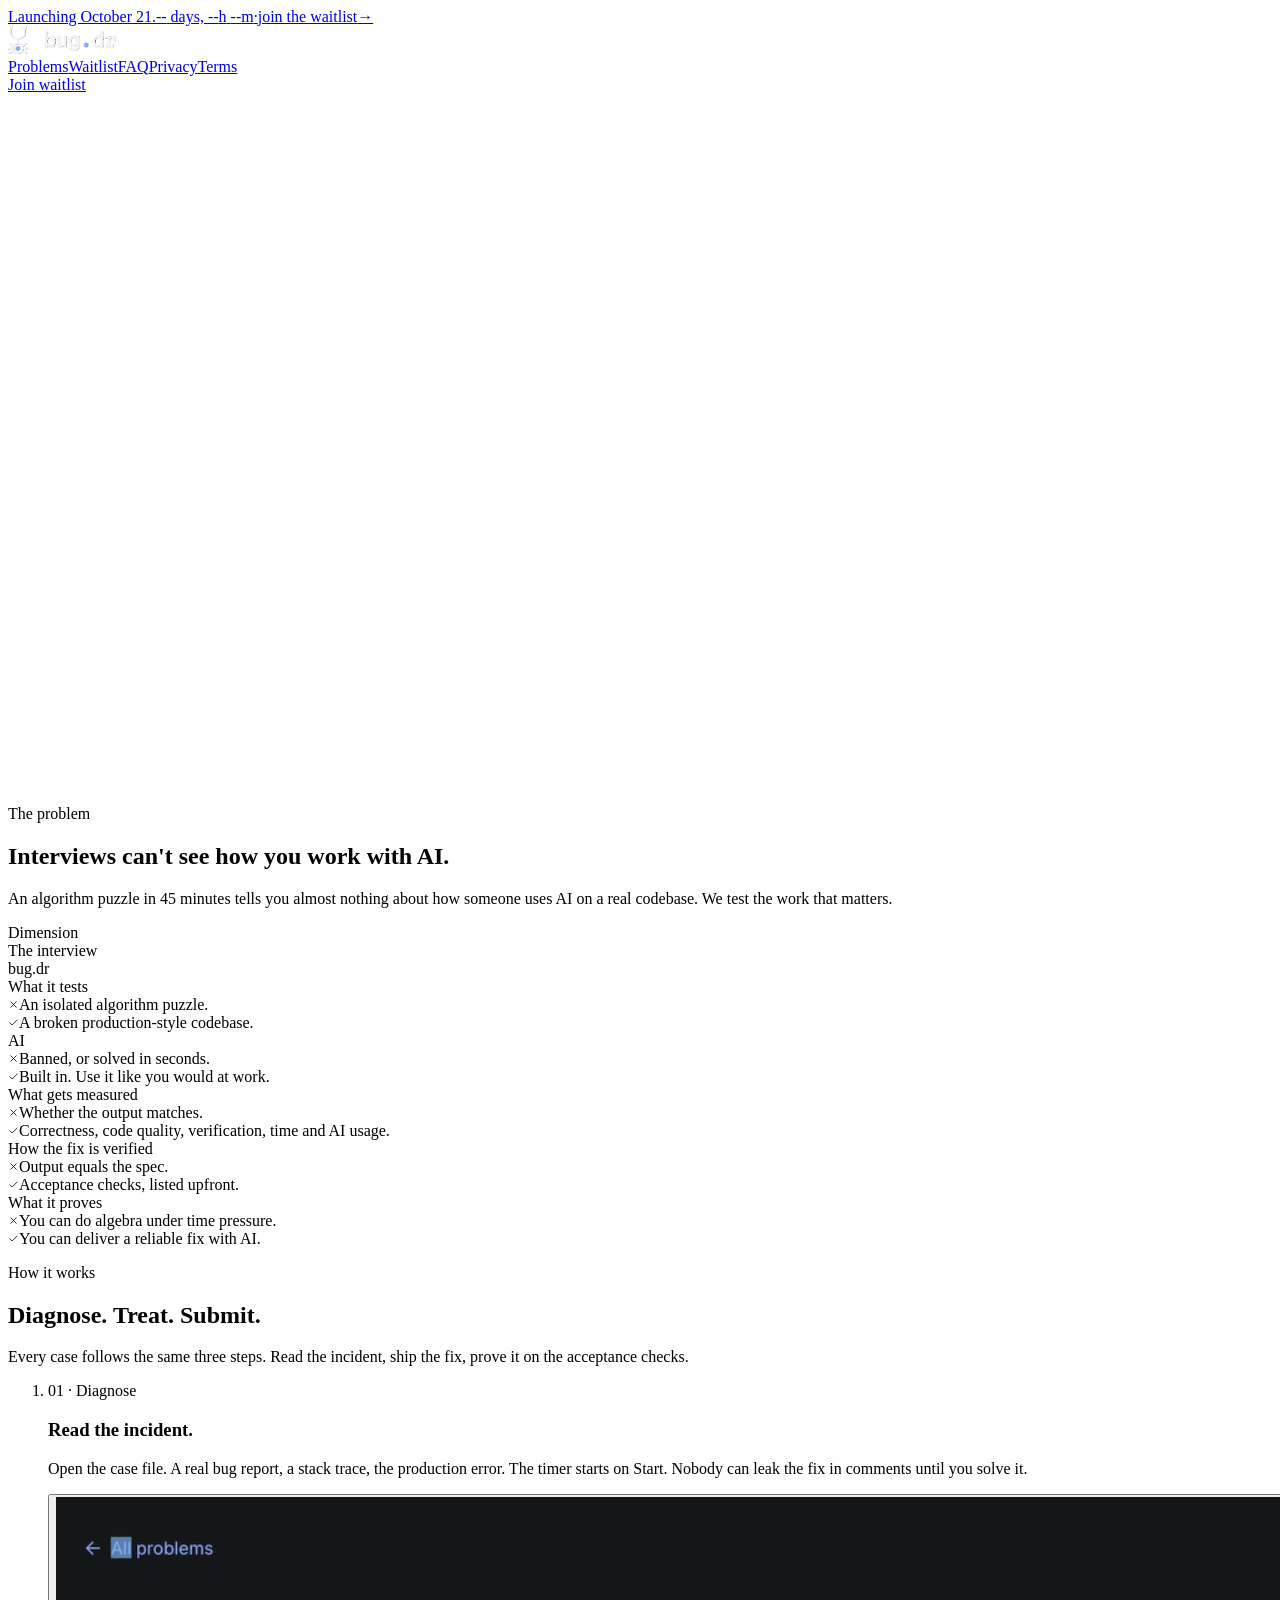
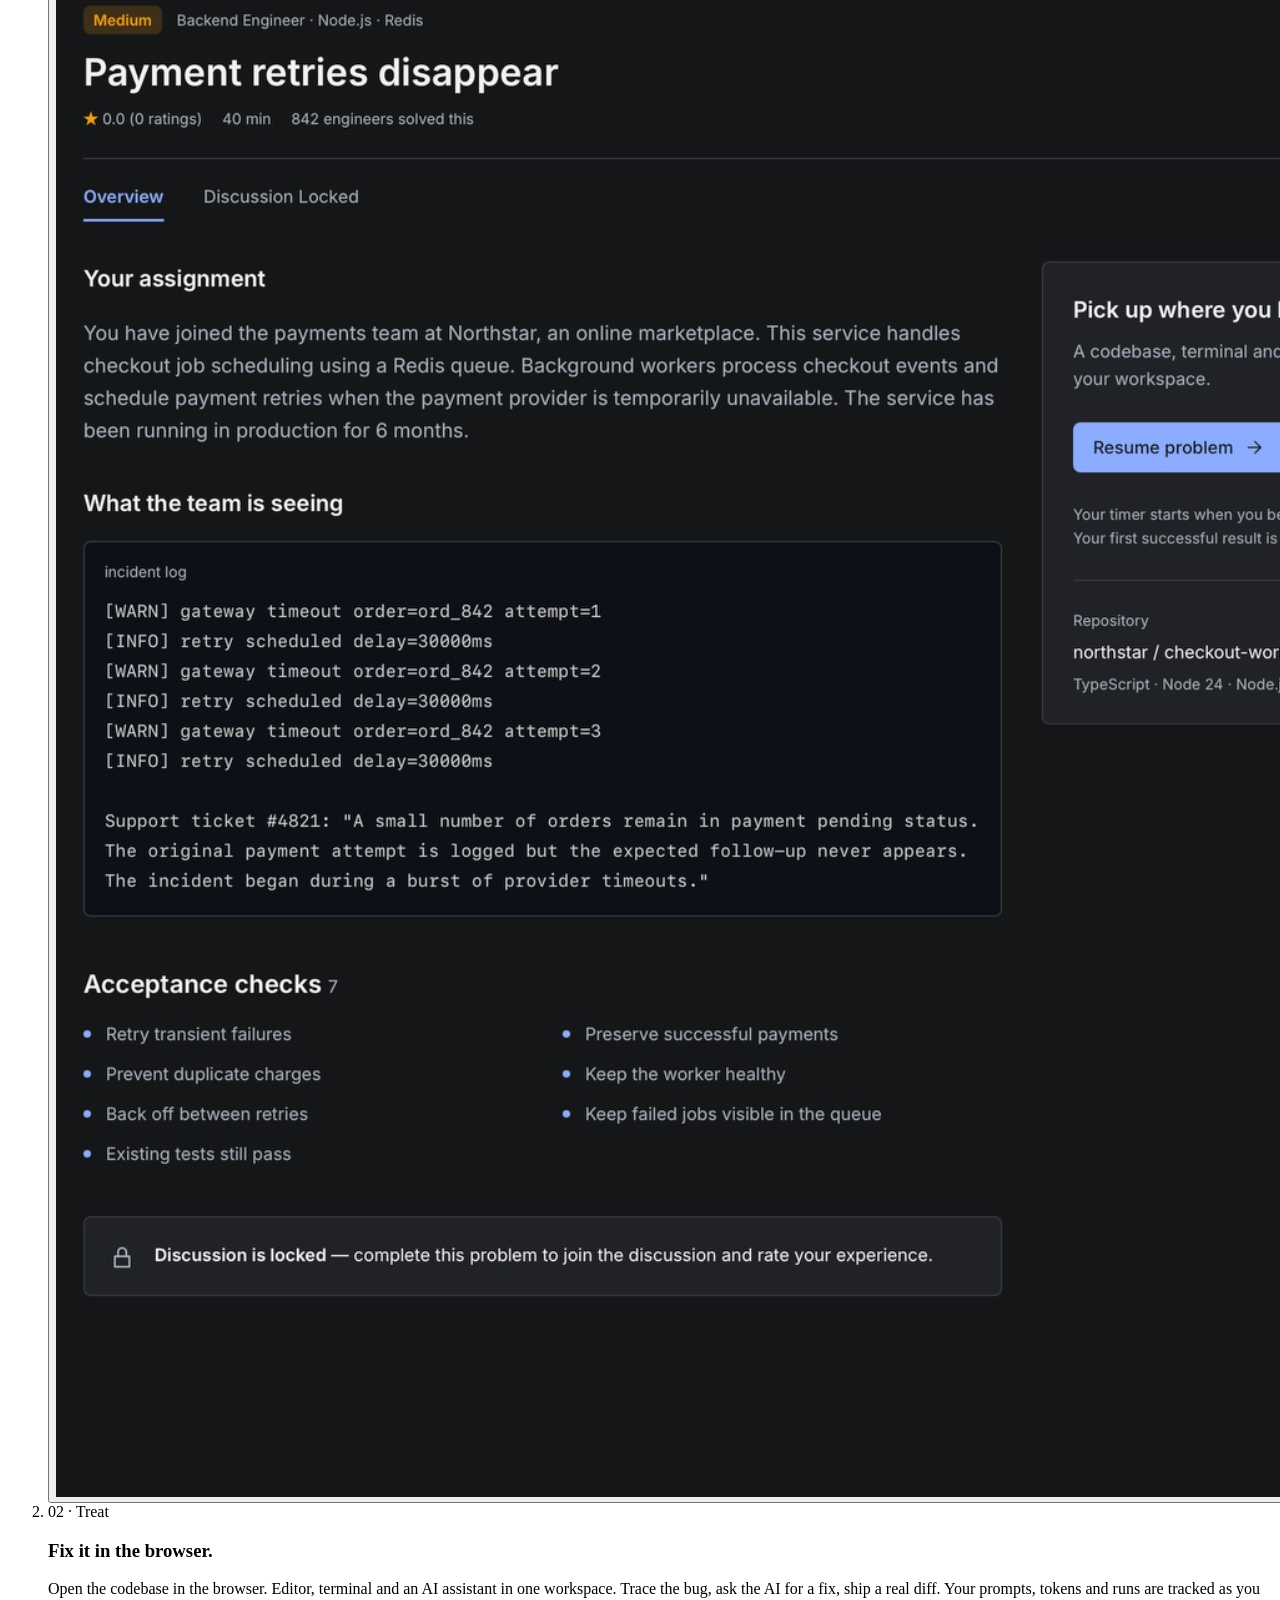
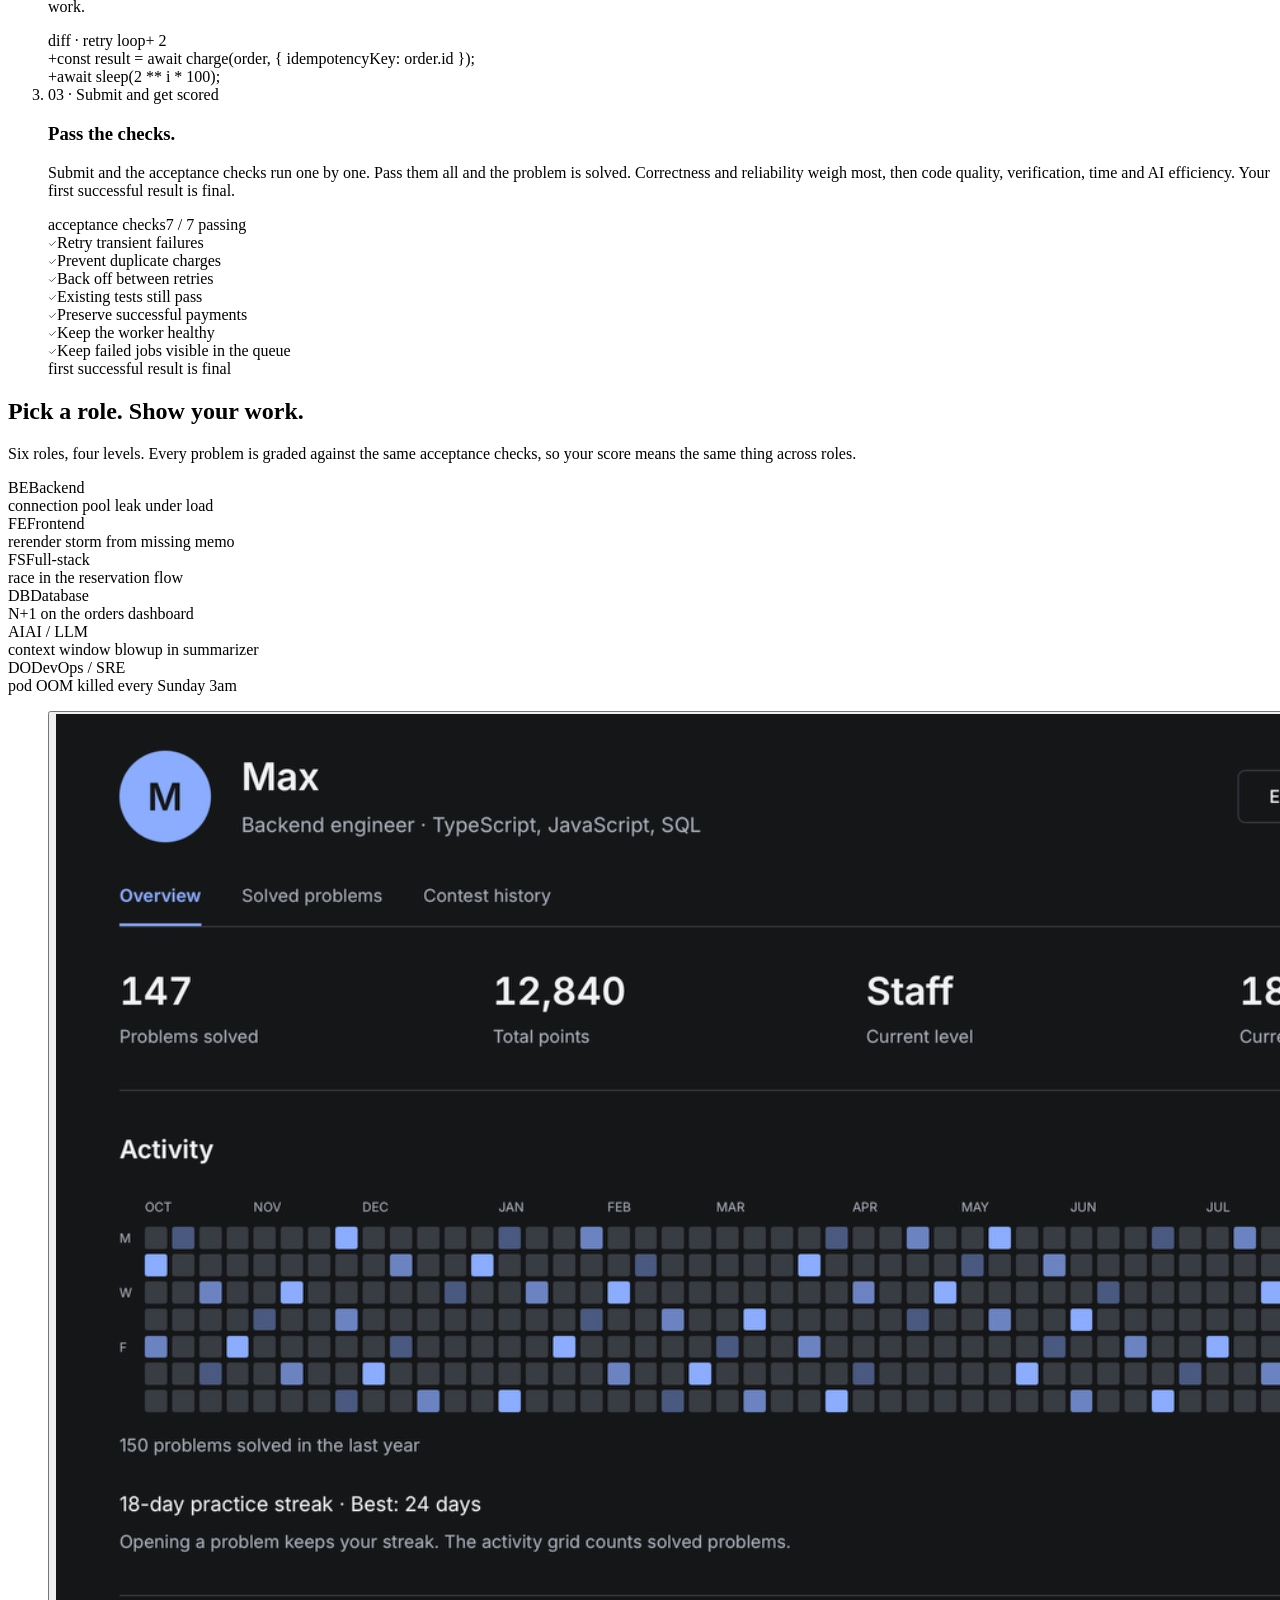
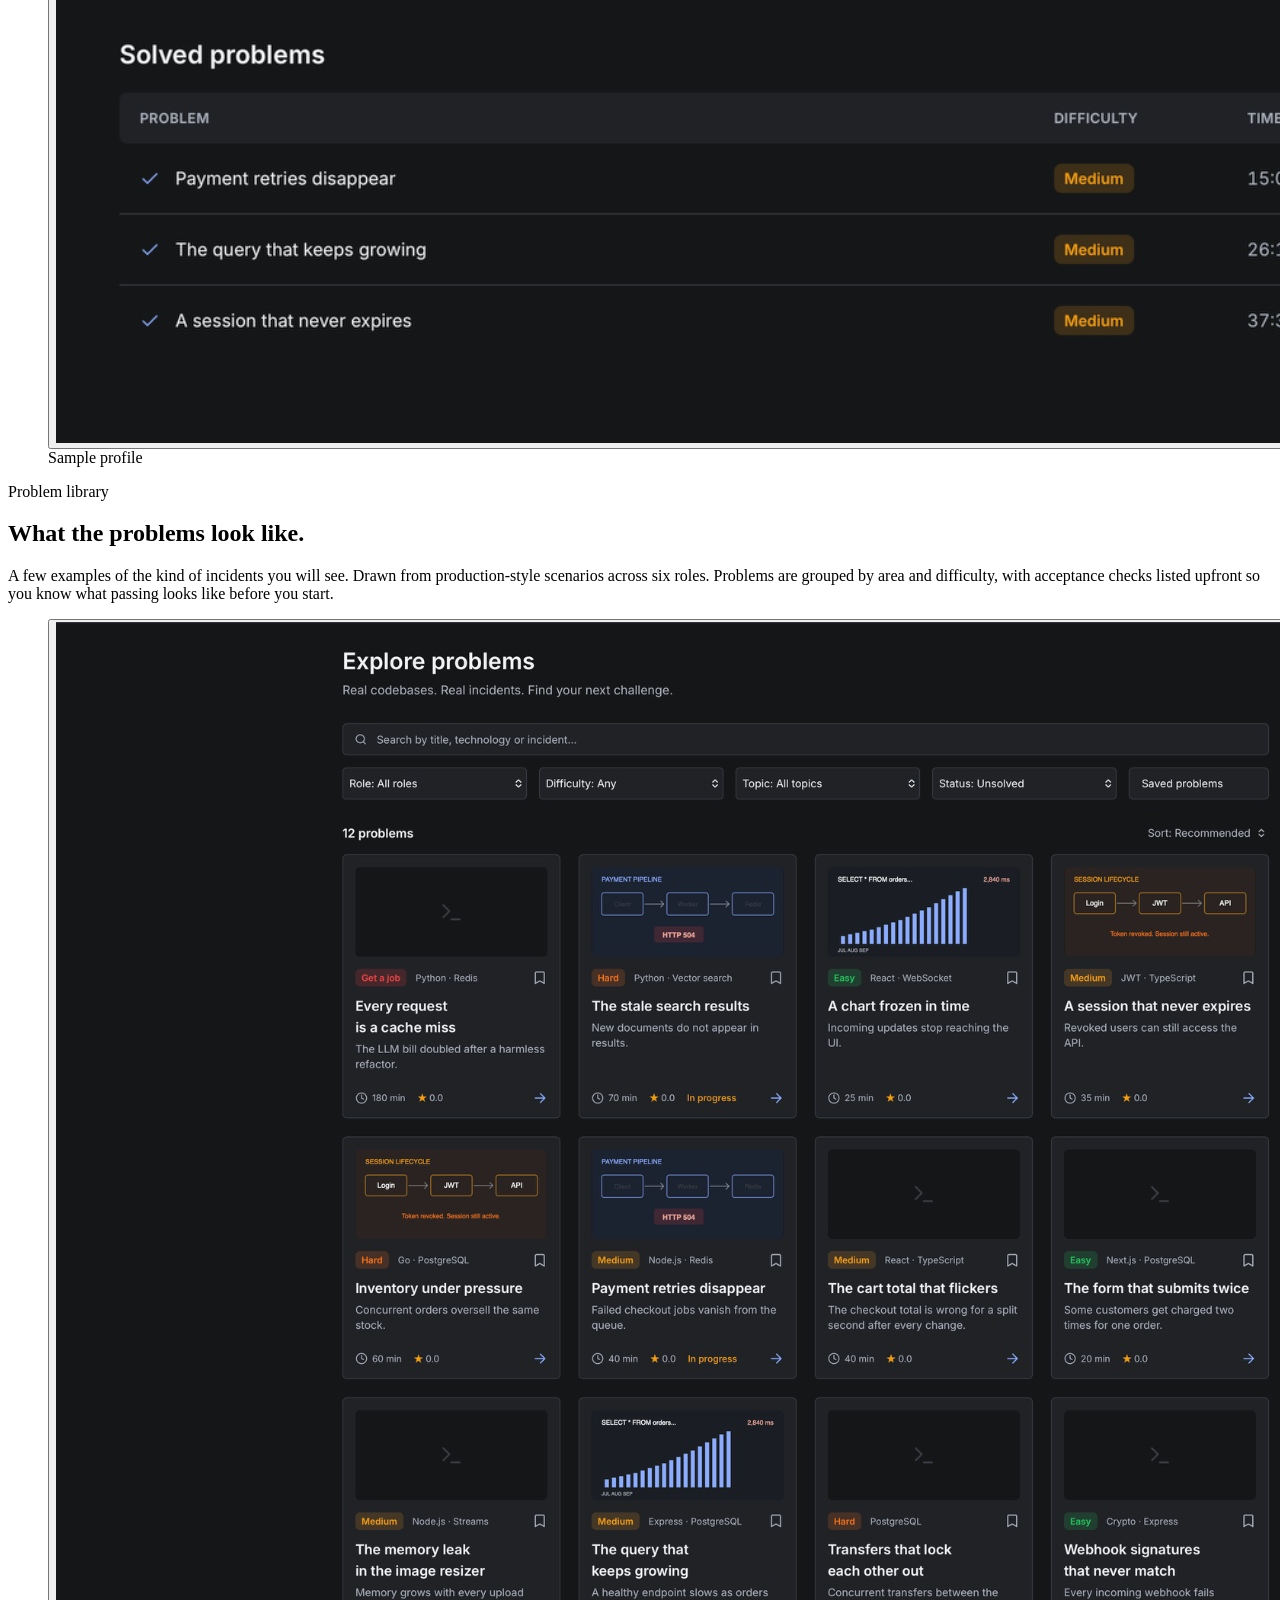
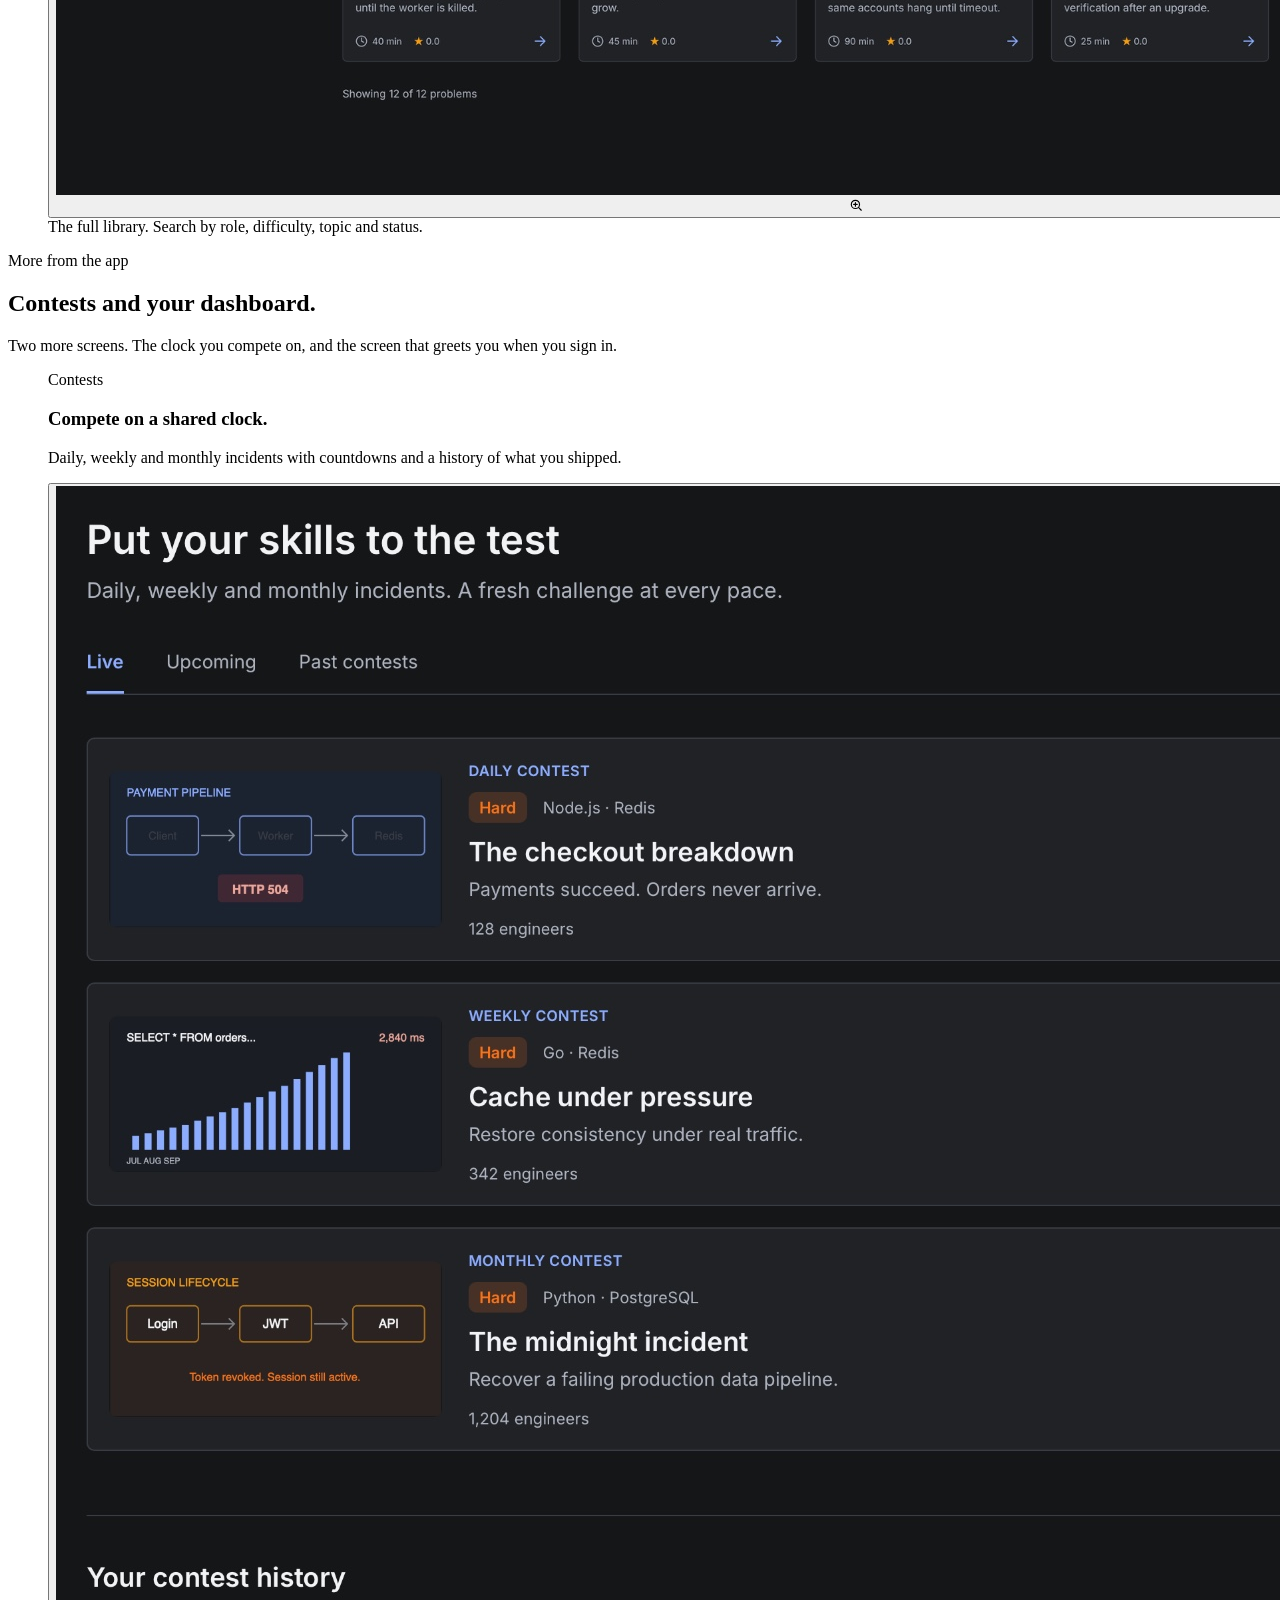
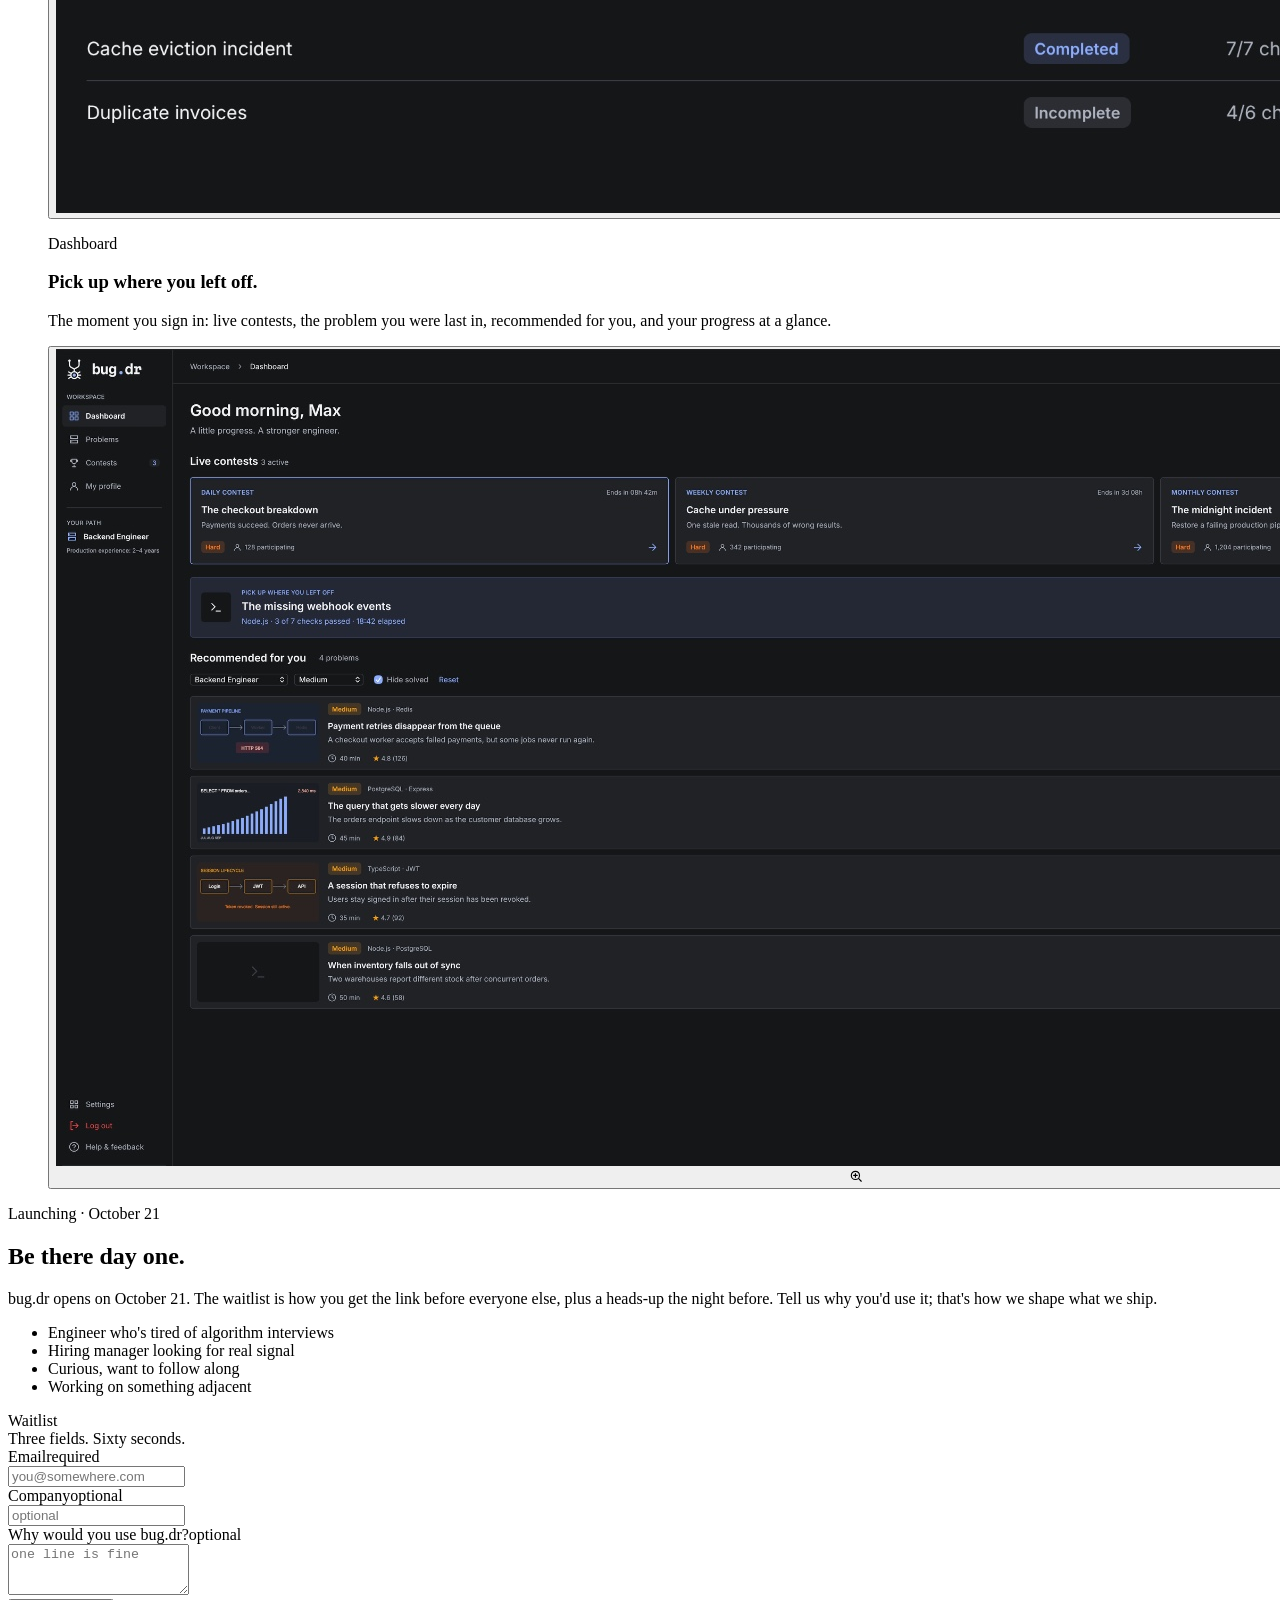
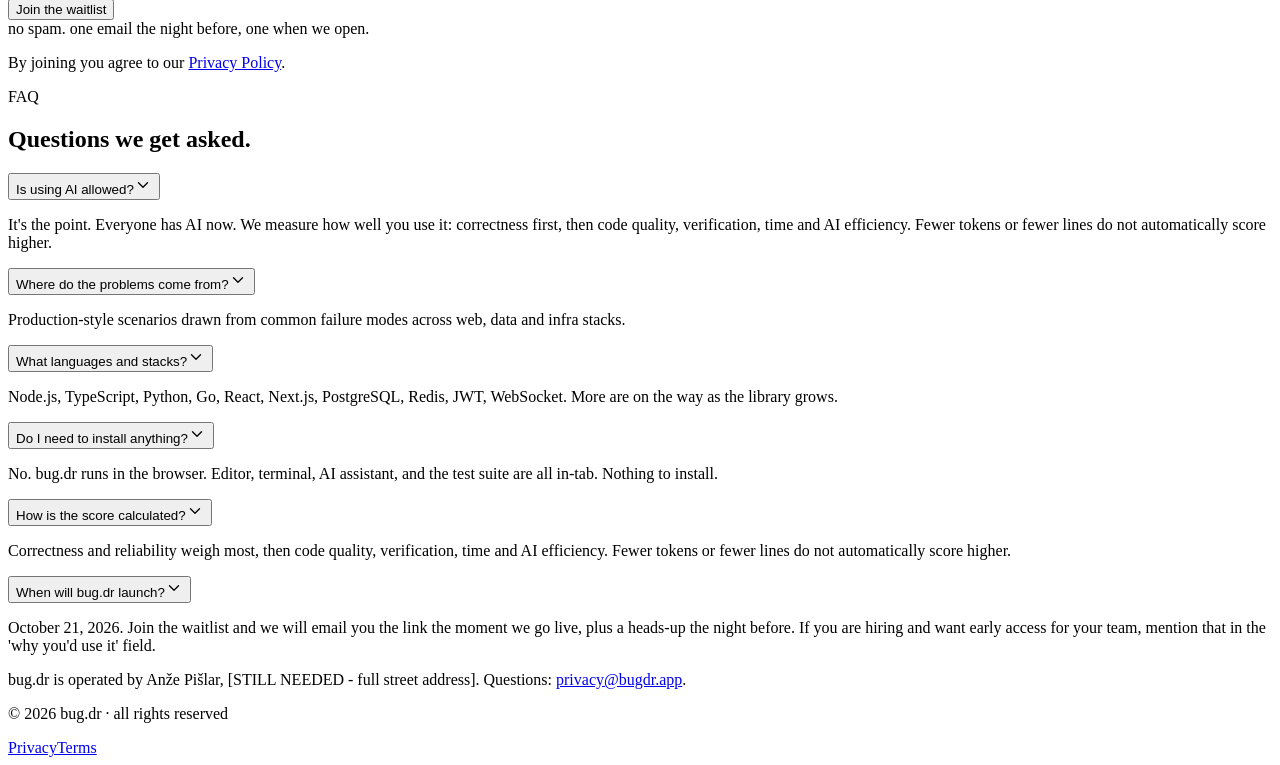
==== commit 87dfca25: "Updates" ====
--- a/index.html
+++ b/index.html
@@ -1 +1 @@
-<!DOCTYPE html><html lang="en" class="r1-oYG_variable -5dQCq_variable"><head><meta charSet="utf-8"/><meta name="viewport" content="width=device-width, initial-scale=1"/><link rel="preload" href="/BugDoctor/_next/static/media/051742360c26797e-s.p.1bkzbscqrt8rl.woff2" as="font" crossorigin="" type="font/woff2"/><link rel="preload" href="/BugDoctor/_next/static/media/83afe278b6a6bb3c-s.p.2bn3s6zvc0dyp.woff2" as="font" crossorigin="" type="font/woff2"/><link rel="preload" as="image" href="logos/primary-lockup.png"/><link rel="stylesheet" href="/BugDoctor/_next/static/chunks/1vs68cgce1hl_.css" data-precedence="next"/><link rel="preload" as="script" fetchPriority="low" href="/BugDoctor/_next/static/chunks/1ckvzn7sfprko.js"/><script src="/BugDoctor/_next/static/chunks/2r4s4h5xul1n-.js" async=""></script><script src="/BugDoctor/_next/static/chunks/0s7mvllxht1mo.js" async=""></script><script src="/BugDoctor/_next/static/chunks/26wkektpco-5t.js" async=""></script><script src="/BugDoctor/_next/static/chunks/turbopack-375r4mvfdpudo.js" async=""></script><script src="/BugDoctor/_next/static/chunks/0umf92h1sb77c.js" async=""></script><script src="/BugDoctor/_next/static/chunks/2q_g6vw-h5i8n.js" async=""></script><script src="/BugDoctor/_next/static/chunks/0yva9vp3d0neg.js" async=""></script><meta name="next-size-adjust" content=""/><meta name="theme-color" content="#151618"/><title>bug.dr · measure how engineers ship with AI</title><meta name="description" content="bug.dr drops engineers into a real broken codebase with an AI assistant in the editor. You investigate, fix and verify. We score how well you did it."/><meta property="og:title" content="bug.dr · measure how engineers ship with AI"/><meta property="og:description" content="Production-style codebases, AI assistant in the editor, acceptance checks listed upfront. See how well you ship with AI."/><meta property="og:image" content="https://bug.dr/og.png"/><meta property="og:type" content="website"/><meta name="twitter:card" content="summary_large_image"/><meta name="twitter:title" content="bug.dr · measure how engineers ship with AI"/><meta name="twitter:description" content="Production-style codebases, AI assistant in the editor, acceptance checks listed upfront. See how well you ship with AI."/><meta name="twitter:image" content="https://bug.dr/og.png"/><link rel="icon" href="/BugDoctor/icon.png?icon.2ddzzp_3auwlc.png" sizes="512x512" type="image/png"/><script src="/BugDoctor/_next/static/chunks/0cz1d0mv5g_q7.js" noModule=""></script></head><body class="bg-bg text-text font-sans antialiased min-h-screen relative"><div hidden=""><!--$--><!--/$--></div><div aria-hidden="true" class="pointer-events-none fixed inset-0 z-0 bg-grid bg-grid-fade opacity-60"></div><div id="page-content" class="relative z-10"><div role="region" aria-label="Launch announcement" class="relative z-40 bg-surface/60 backdrop-blur-md border-b border-border frosted"><div class="mx-auto max-w-[1200px] px-6 md:px-10 "><a class="block hover:bg-surface/60 transition-colors" href="#waitlist"><div class="py-2 flex items-center justify-center gap-2 text-[12.5px] font-mono"><span aria-hidden="true" class="inline-flex h-1.5 w-1.5 rounded-full bg-action animate-pulse shrink-0"></span><span class="text-text">Launching October 21.</span><span aria-hidden="true" class="hidden sm:inline-block h-3 w-px bg-border"></span><span class="hidden sm:inline text-muted"><span class="tabular-nums"><span class="text-text font-medium">--</span><span class="text-muted"> days, </span><span class="text-text font-medium">--<!-- -->h</span><span class="text-muted"> </span><span class="text-text font-medium">--<!-- -->m</span></span></span><span aria-hidden="true" class="hidden sm:inline text-muted">·</span><span class="hidden sm:inline text-muted">join the waitlist</span><span aria-hidden="true" class="text-muted">→</span></div></a></div></div><header class="sticky top-0 z-50 transition-colors duration-200 bg-transparent border-b border-transparent"><div class="px-6 md:px-10"><div class="h-16 flex items-center justify-between gap-4"><div class="-ml-1"><a aria-label="bug.dr home" class="flex items-center gap-2 p-1" href="#top"><img alt="bug.dr" width="108" height="28" decoding="async" data-nimg="1" class="h-7 w-auto" style="color:transparent" src="logos/primary-lockup.png"/></a></div><nav aria-label="Primary" class="hidden md:flex items-center gap-6"><a class="group relative text-sm text-muted hover:text-text transition-colors" href="#library">Problems<span aria-hidden="true" class="pointer-events-none absolute -bottom-1 left-0 h-px w-full origin-left scale-x-0 bg-text/70 transition-transform duration-200 group-hover:scale-x-100"></span></a><a class="group relative text-sm text-muted hover:text-text transition-colors" href="#waitlist">Waitlist<span aria-hidden="true" class="pointer-events-none absolute -bottom-1 left-0 h-px w-full origin-left scale-x-0 bg-text/70 transition-transform duration-200 group-hover:scale-x-100"></span></a><a class="group relative text-sm text-muted hover:text-text transition-colors" href="#faq">FAQ<span aria-hidden="true" class="pointer-events-none absolute -bottom-1 left-0 h-px w-full origin-left scale-x-0 bg-text/70 transition-transform duration-200 group-hover:scale-x-100"></span></a><a class="text-[12.5px] text-muted/70 hover:text-muted transition-colors" href="/BugDoctor/privacy/">Privacy</a><a class="text-[12.5px] text-muted/70 hover:text-muted transition-colors" href="/BugDoctor/terms/">Terms</a></nav><div class="flex items-center gap-1"><a class="inline-flex items-center justify-center gap-2 font-medium rounded-md transition-all duration-150 focus-visible:outline-none focus-visible:ring-2 focus-visible:ring-action focus-visible:ring-offset-2 focus-visible:ring-offset-bg disabled:opacity-50 disabled:pointer-events-none leading-none whitespace-nowrap active:scale-[0.98] bg-action text-bg hover:bg-[#a3bcff] hover:-translate-y-px active:bg-[#7a9cff] active:translate-y-0 shadow-glow btn-glow-pulse h-10 px-4 text-sm " href="#waitlist">Join waitlist</a></div></div></div></header><main id="top"><section class="relative pt-8 pb-12 lg:pt-6 lg:pb-10"><div aria-hidden="true" class="pointer-events-none absolute -top-40 left-1/2 -translate-x-1/2 h-[480px] w-[820px] max-w-[100vw] rounded-full blur-3xl opacity-30" style="background:radial-gradient(closest-side, rgba(139,172,255,0.35), transparent 70%)"></div><div class="relative w-full px-6 md:px-10 max-w-[1200px] mx-auto"><div class="grid grid-cols-1 lg:grid-cols-12 gap-8 lg:gap-10 items-center"><div class="lg:col-span-5 max-w-3xl"><h1 class="text-4xl sm:text-5xl lg:text-6xl font-semibold text-display" style="opacity:0;transform:translateX(-50px)">Everyone has AI.<!-- --> <span class="text-muted inline-block text-glow-pulse" data-glow="Not everyone ships the fix." style="opacity:0;transform:translateX(50px)">Not everyone ships the fix.</span></h1><p class="mt-6 text-lg text-muted leading-relaxed max-w-2xl" style="opacity:0;transform:translateY(40px)">bug.dr drops you into a real, broken production codebase with an AI assistant in your editor. You investigate, fix and verify.<!-- --> <span class="text-text font-medium" data-glow="We score how well you did it.">We score how well you did it.</span></p><div class="mt-8 flex flex-col sm:flex-row gap-3" style="opacity:0;transform:translateY(40px)"><a class="inline-flex items-center justify-center gap-2 font-medium rounded-md transition-all duration-150 focus-visible:outline-none focus-visible:ring-2 focus-visible:ring-action focus-visible:ring-offset-2 focus-visible:ring-offset-bg disabled:opacity-50 disabled:pointer-events-none leading-none whitespace-nowrap active:scale-[0.98] bg-action text-bg hover:bg-[#a3bcff] hover:-translate-y-px active:bg-[#7a9cff] active:translate-y-0 shadow-glow btn-glow-pulse h-12 px-5 text-[15px] " href="#waitlist">Join the waitlist<svg width="16" height="16" fill="none" stroke="currentColor" stroke-width="1.75" stroke-linecap="round" stroke-linejoin="round" viewBox="0 0 24 24"><path d="M5 12h14M13 5l7 7-7 7"></path></svg></a><a class="inline-flex items-center justify-center gap-2 font-medium rounded-md transition-all duration-150 focus-visible:outline-none focus-visible:ring-2 focus-visible:ring-action focus-visible:ring-offset-2 focus-visible:ring-offset-bg disabled:opacity-50 disabled:pointer-events-none leading-none whitespace-nowrap active:scale-[0.98] bg-surface text-text border border-border hover:border-action hover:text-action hover:-translate-y-px h-12 px-5 text-[15px] " href="#how-it-works">See how it works</a></div><div class="mt-6 flex items-center gap-6 text-xs text-muted font-mono flex-wrap" style="opacity:0;transform:translateX(-40px)"><span class="text-text">launching oct 21</span><span aria-hidden="true" class="h-3 w-px bg-border"></span><span>no install</span><span aria-hidden="true" class="h-3 w-px bg-border"></span><span>your first patient is waiting</span></div><ul class="mt-8 space-y-2.5" style="opacity:0;transform:translateY(20px)"><li class="flex items-center gap-2.5 text-[14px] text-text/90"><span class="inline-flex h-4 w-4 shrink-0 items-center justify-center rounded-full bg-action/15 text-action ring-1 ring-action/40"><svg width="11" height="11" fill="none" stroke="currentColor" stroke-width="1.75" stroke-linecap="round" stroke-linejoin="round" viewBox="0 0 24 24"><path d="M4 12.5l5 5L20 6.5"></path></svg></span><span>Production-style incidents</span></li><li class="flex items-center gap-2.5 text-[14px] text-text/90"><span class="inline-flex h-4 w-4 shrink-0 items-center justify-center rounded-full bg-action/15 text-action ring-1 ring-action/40"><svg width="11" height="11" fill="none" stroke="currentColor" stroke-width="1.75" stroke-linecap="round" stroke-linejoin="round" viewBox="0 0 24 24"><path d="M4 12.5l5 5L20 6.5"></path></svg></span><span>AI assistant built into the workspace</span></li><li class="flex items-center gap-2.5 text-[14px] text-text/90"><span class="inline-flex h-4 w-4 shrink-0 items-center justify-center rounded-full bg-action/15 text-action ring-1 ring-action/40"><svg width="11" height="11" fill="none" stroke="currentColor" stroke-width="1.75" stroke-linecap="round" stroke-linejoin="round" viewBox="0 0 24 24"><path d="M4 12.5l5 5L20 6.5"></path></svg></span><span>Acceptance checks before you submit</span></li></ul></div><div class="lg:col-span-7"><div style="perspective:1000px" data-testid="hero-ide-card"><div class="rounded-xl border border-border bg-surface shadow-card overflow-hidden" style="will-change:transform;transform:none"><div class="flex items-center justify-between border-b border-border bg-bg/50 px-3 py-2 font-mono text-[11px]" style="opacity:0"><div class="flex items-center gap-1.5"><span class="h-2 w-2 rounded-full bg-border"></span><span class="h-2 w-2 rounded-full bg-border"></span><span class="h-2 w-2 rounded-full bg-border"></span></div><span class="text-muted">example incident</span><span class="text-action">▶ run</span></div><div class="flex items-center gap-1 border-b border-border bg-bg/30 px-3 py-1.5 font-mono text-[11px]" style="opacity:0;transform:translateY(-6px)"><span class="rounded bg-surface px-2.5 py-0.5 text-text">payment-retry.ts</span><span class="px-2.5 py-0.5 text-muted">incident.md</span><span class="px-2.5 py-0.5 text-muted">ai</span></div><div class="bg-bg px-4 py-2.5 font-mono text-[12px] leading-[1.65] overflow-x-auto"><div class="flex" style="opacity:0;transform:translateX(-16px)"><span class="w-7 shrink-0 select-none text-right pr-3 text-muted/40">1</span><span class="min-w-0 whitespace-pre"><span class="text-action">import</span><span class="text-muted"> { </span><span class="text-text">charge</span><span class="text-muted"> } </span><span class="text-action">from</span><span class="text-muted"> </span><span class="text-text">&quot;./gateway&quot;</span><span class="text-muted">;</span></span></div><div class="flex" style="opacity:0;transform:translateX(-16px)"><span class="w-7 shrink-0 select-none text-right pr-3 text-muted/40">2</span><span class="min-w-0 whitespace-pre"><span class="text-action">import</span><span class="text-muted"> { </span><span class="text-text">sleep</span><span class="text-muted"> } </span><span class="text-action">from</span><span class="text-muted"> </span><span class="text-text">&quot;./utils&quot;</span><span class="text-muted">;</span></span></div><div class="flex" style="opacity:0;transform:translateX(-16px)"><span class="w-7 shrink-0 select-none text-right pr-3 text-muted/40">3</span><span class="min-w-0 whitespace-pre"><span class="text-muted"></span></span></div><div class="flex" style="opacity:0;transform:translateX(-16px)"><span class="w-7 shrink-0 select-none text-right pr-3 text-muted/40">4</span><span class="min-w-0 whitespace-pre"><span class="text-action">export</span><span class="text-muted"> </span><span class="text-action">async</span><span class="text-muted"> </span><span class="text-action">function</span><span class="text-muted"> </span><span class="text-text">processOrder</span><span class="text-muted">(</span><span class="text-text">order</span><span class="text-muted">) {</span></span></div><div class="flex -mx-4 px-4 bg-[#1a1c20] border-l-2 border-text" style="opacity:0;transform:translateX(-16px)"><span class="w-7 shrink-0 select-none text-right pr-3 text-muted/40">5</span><span class="min-w-0 whitespace-pre"><span class="text-muted">  </span><span class="text-action">for</span><span class="text-muted"> (</span><span class="text-action">let</span><span class="text-muted"> </span><span class="text-text">i</span><span class="text-muted"> = </span><span class="text-action">0</span><span class="text-muted">; </span><span class="text-text">i</span><span class="text-muted"> &lt; </span><span class="text-action">3</span><span class="text-muted">; </span><span class="text-text">i</span><span class="text-muted">++) {</span></span></div><div class="flex" style="opacity:0;transform:translateX(-16px)"><span class="w-7 shrink-0 select-none text-right pr-3 text-muted/40">6</span><span class="min-w-0 whitespace-pre"><span class="text-muted">    </span><span class="text-action">const</span><span class="text-muted"> </span><span class="text-text">result</span><span class="text-muted"> = </span><span class="text-action">await</span><span class="text-muted"> </span><span class="text-text">charge</span><span class="text-muted">(</span><span class="text-text">order</span><span class="text-muted">);</span></span></div><div class="flex" style="opacity:0;transform:translateX(-16px)"><span class="w-7 shrink-0 select-none text-right pr-3 text-muted/40">7</span><span class="min-w-0 whitespace-pre"><span class="text-muted">    </span><span class="text-action">if</span><span class="text-muted"> (</span><span class="text-text">result</span><span class="text-muted">.</span><span class="text-text">ok</span><span class="text-muted">) </span><span class="text-action">return</span><span class="text-muted"> </span><span class="text-text">result</span><span class="text-muted">;</span></span></div><div class="flex" style="opacity:0;transform:translateX(-16px)"><span class="w-7 shrink-0 select-none text-right pr-3 text-muted/40">8</span><span class="min-w-0 whitespace-pre"><span class="text-muted">  }</span></span></div><div class="flex" style="opacity:0;transform:translateX(-16px)"><span class="w-7 shrink-0 select-none text-right pr-3 text-muted/40">9</span><span class="min-w-0 whitespace-pre"><span class="text-muted">  </span><span class="text-action">throw</span><span class="text-muted"> </span><span class="text-action">new</span><span class="text-muted"> </span><span class="text-text">Error</span><span class="text-muted">(</span><span class="text-text">&quot;payment failed&quot;</span><span class="text-muted">);</span></span></div><div class="flex" style="opacity:0;transform:translateX(-16px)"><span class="w-7 shrink-0 select-none text-right pr-3 text-muted/40">10</span><span class="min-w-0 whitespace-pre"><span class="text-muted">}</span></span></div><div class="flex" style="opacity:0;transform:translateX(-16px)"><span class="w-7 shrink-0 select-none text-right pr-3 text-muted/40">11</span><span class="min-w-0 whitespace-pre"><span class="text-muted"></span></span></div></div><div class="flex items-center justify-between gap-3 border-t border-border bg-bg/60 px-4 py-2 font-mono text-[11px]" style="opacity:0"><span class="flex items-center gap-2 min-w-0"><span class="text-diffImpossible shrink-0">×</span><span class="text-muted truncate">line 5: no idempotency key, retry can double-charge</span></span><span class="text-action shrink-0">→ ship the fix</span></div><div class="flex items-center justify-between gap-3 border-t border-border bg-bg/40 px-4 py-2 font-mono text-[11px]" style="opacity:0"><span class="flex items-center gap-2 min-w-0"><span class="text-action shrink-0">ask ai</span><span class="text-muted/70" aria-hidden="true">·</span><span class="text-text/90 truncate">fix duplicate charge on retry, add backoff</span></span><span class="text-muted shrink-0">↩</span></div><div class="flex items-center justify-between border-t border-border bg-bg/40 px-4 py-2 font-mono text-[11px]" style="opacity:0"><span class="text-muted">diff · retry loop</span><span class="text-diffEasy">+ 2</span></div><div class="bg-bg px-4 py-2.5 font-mono text-[12px] leading-[1.65] overflow-x-auto"><div class="flex" style="opacity:0;transform:translateX(16px)"><span class="w-5 shrink-0 select-none pr-2 text-diffEasy">+</span><span class="min-w-0 whitespace-pre"><span class="text-action">const</span><span class="text-muted"> </span><span class="text-text">result</span><span class="text-muted"> = </span><span class="text-action">await</span><span class="text-muted"> </span><span class="text-text">charge</span><span class="text-muted">(</span><span class="text-text">order</span><span class="text-muted">, </span><span class="text-muted">{</span><span class="text-muted"> </span><span class="text-text">idempotencyKey</span><span class="text-muted">: </span><span class="text-text">order</span><span class="text-muted">.</span><span class="text-text">id</span><span class="text-muted"> });</span></span></div><div class="flex" style="opacity:0;transform:translateX(16px)"><span class="w-5 shrink-0 select-none pr-2 text-diffEasy">+</span><span class="min-w-0 whitespace-pre"><span class="text-action">await</span><span class="text-muted"> </span><span class="text-text">sleep</span><span class="text-muted">(</span><span class="text-action">2</span><span class="text-muted"> ** </span><span class="text-text">i</span><span class="text-muted"> * </span><span class="text-action">100</span><span class="text-muted">);</span></span></div></div><div class="border-t border-border bg-bg/30 px-4 py-3" style="opacity:0"><div class="flex items-center justify-between font-mono text-[11px]"><span class="uppercase tracking-wider text-muted">acceptance checks</span><span class="text-action" style="opacity:0">7 / 7 passing</span></div><div class="mt-2 grid grid-cols-1 sm:grid-cols-2 gap-1.5 font-mono text-[11px]"><div class="flex items-center gap-2 rounded border border-border bg-surface/60 px-2 py-1.5 min-w-0" style="opacity:0;transform:translateX(16px)"><span class="inline-flex h-3.5 w-3.5 shrink-0 items-center justify-center rounded-full bg-action/15 text-action ring-1 ring-action/40"><svg width="9" height="9" fill="none" stroke="currentColor" stroke-width="1.75" stroke-linecap="round" stroke-linejoin="round" viewBox="0 0 24 24"><path d="M4 12.5l5 5L20 6.5"></path></svg></span><span class="text-text/85 min-w-0 break-words">Retry transient failures</span></div><div class="flex items-center gap-2 rounded border border-border bg-surface/60 px-2 py-1.5 min-w-0" style="opacity:0;transform:translateX(16px)"><span class="inline-flex h-3.5 w-3.5 shrink-0 items-center justify-center rounded-full bg-action/15 text-action ring-1 ring-action/40"><svg width="9" height="9" fill="none" stroke="currentColor" stroke-width="1.75" stroke-linecap="round" stroke-linejoin="round" viewBox="0 0 24 24"><path d="M4 12.5l5 5L20 6.5"></path></svg></span><span class="text-text/85 min-w-0 break-words">Prevent duplicate charges</span></div><div class="flex items-center gap-2 rounded border border-border bg-surface/60 px-2 py-1.5 min-w-0" style="opacity:0;transform:translateX(16px)"><span class="inline-flex h-3.5 w-3.5 shrink-0 items-center justify-center rounded-full bg-action/15 text-action ring-1 ring-action/40"><svg width="9" height="9" fill="none" stroke="currentColor" stroke-width="1.75" stroke-linecap="round" stroke-linejoin="round" viewBox="0 0 24 24"><path d="M4 12.5l5 5L20 6.5"></path></svg></span><span class="text-text/85 min-w-0 break-words">Back off between retries</span></div><div class="flex items-center gap-2 rounded border border-border bg-surface/60 px-2 py-1.5 min-w-0" style="opacity:0;transform:translateX(16px)"><span class="inline-flex h-3.5 w-3.5 shrink-0 items-center justify-center rounded-full bg-action/15 text-action ring-1 ring-action/40"><svg width="9" height="9" fill="none" stroke="currentColor" stroke-width="1.75" stroke-linecap="round" stroke-linejoin="round" viewBox="0 0 24 24"><path d="M4 12.5l5 5L20 6.5"></path></svg></span><span class="text-text/85 min-w-0 break-words">Existing tests still pass</span></div><div class="flex items-center gap-2 rounded border border-border bg-surface/60 px-2 py-1.5 min-w-0" style="opacity:0;transform:translateX(16px)"><span class="inline-flex h-3.5 w-3.5 shrink-0 items-center justify-center rounded-full bg-action/15 text-action ring-1 ring-action/40"><svg width="9" height="9" fill="none" stroke="currentColor" stroke-width="1.75" stroke-linecap="round" stroke-linejoin="round" viewBox="0 0 24 24"><path d="M4 12.5l5 5L20 6.5"></path></svg></span><span class="text-text/85 min-w-0 break-words">Preserve successful payments</span></div><div class="flex items-center gap-2 rounded border border-border bg-surface/60 px-2 py-1.5 min-w-0" style="opacity:0;transform:translateX(16px)"><span class="inline-flex h-3.5 w-3.5 shrink-0 items-center justify-center rounded-full bg-action/15 text-action ring-1 ring-action/40"><svg width="9" height="9" fill="none" stroke="currentColor" stroke-width="1.75" stroke-linecap="round" stroke-linejoin="round" viewBox="0 0 24 24"><path d="M4 12.5l5 5L20 6.5"></path></svg></span><span class="text-text/85 min-w-0 break-words">Keep the worker healthy</span></div><div class="flex items-center gap-2 rounded border border-border bg-surface/60 px-2 py-1.5 min-w-0" style="opacity:0;transform:translateX(16px)"><span class="inline-flex h-3.5 w-3.5 shrink-0 items-center justify-center rounded-full bg-action/15 text-action ring-1 ring-action/40"><svg width="9" height="9" fill="none" stroke="currentColor" stroke-width="1.75" stroke-linecap="round" stroke-linejoin="round" viewBox="0 0 24 24"><path d="M4 12.5l5 5L20 6.5"></path></svg></span><span class="text-text/85 min-w-0 break-words">Keep failed jobs visible in the queue</span></div></div></div></div></div></div></div></div></section><section id="problems" aria-labelledby="comparison-heading" class="relative py-24 sm:py-32"><div class="mx-auto max-w-[1200px] px-6 md:px-10 "><div class="max-w-2xl"><p class="font-mono text-xs uppercase tracking-widest text-action">The problem</p><h2 id="comparison-heading" class="mt-3 text-3xl sm:text-4xl font-semibold text-headline">Interviews can&#x27;t see how you work with AI.</h2><p class="mt-4 text-muted text-lg leading-relaxed">An algorithm puzzle in 45 minutes tells you almost nothing about how someone uses AI on a real codebase. We test the work that matters.</p></div><div class="mt-12 rounded-xl border border-border bg-surface shadow-card overflow-hidden"><div class="hidden sm:grid grid-cols-12 gap-4 px-6 py-4 border-b border-border font-mono text-xs uppercase tracking-wider text-muted"><div class="col-span-4">Dimension</div><div class="col-span-4">The interview</div><div class="col-span-4 relative text-action">bug.dr<span aria-hidden="true" class="absolute -bottom-1 left-0 h-0.5 w-full bg-action/60"></span></div></div><div class="grid grid-cols-1 sm:grid-cols-12 gap-2 sm:gap-4 px-6 py-5 border-b border-border last:border-b-0 relative"><div class="sm:col-span-4 font-mono text-xs uppercase tracking-wider text-muted">What it tests</div><div class="sm:col-span-4 text-muted flex items-start gap-2"><span aria-hidden="true" class="mt-1 inline-flex h-4 w-4 shrink-0 items-center justify-center rounded-full bg-diffImpossible/10 text-diffImpossible ring-1 ring-diffImpossible/40"><svg width="11" height="11" fill="none" stroke="currentColor" stroke-width="1.75" stroke-linecap="round" stroke-linejoin="round" viewBox="0 0 24 24"><path d="M6 6l12 12M18 6L6 18"></path></svg></span><span class="text-[15px]">An isolated algorithm puzzle.</span></div><div class="sm:col-span-4 flex items-start gap-2 relative"><span aria-hidden="true" class="mt-1 inline-flex h-4 w-4 shrink-0 items-center justify-center rounded-full bg-action/15 text-action ring-1 ring-action/40"><svg width="11" height="11" fill="none" stroke="currentColor" stroke-width="1.75" stroke-linecap="round" stroke-linejoin="round" viewBox="0 0 24 24"><path d="M4 12.5l5 5L20 6.5"></path></svg></span><span class="text-[15px] text-text">A broken production-style codebase.</span></div></div><div class="grid grid-cols-1 sm:grid-cols-12 gap-2 sm:gap-4 px-6 py-5 border-b border-border last:border-b-0 relative"><div class="sm:col-span-4 font-mono text-xs uppercase tracking-wider text-muted">AI</div><div class="sm:col-span-4 text-muted flex items-start gap-2"><span aria-hidden="true" class="mt-1 inline-flex h-4 w-4 shrink-0 items-center justify-center rounded-full bg-diffImpossible/10 text-diffImpossible ring-1 ring-diffImpossible/40"><svg width="11" height="11" fill="none" stroke="currentColor" stroke-width="1.75" stroke-linecap="round" stroke-linejoin="round" viewBox="0 0 24 24"><path d="M6 6l12 12M18 6L6 18"></path></svg></span><span class="text-[15px]">Banned, or solved in seconds.</span></div><div class="sm:col-span-4 flex items-start gap-2 relative"><span aria-hidden="true" class="mt-1 inline-flex h-4 w-4 shrink-0 items-center justify-center rounded-full bg-action/15 text-action ring-1 ring-action/40"><svg width="11" height="11" fill="none" stroke="currentColor" stroke-width="1.75" stroke-linecap="round" stroke-linejoin="round" viewBox="0 0 24 24"><path d="M4 12.5l5 5L20 6.5"></path></svg></span><span class="text-[15px] text-text">Built in. Use it like you would at work.</span></div></div><div class="grid grid-cols-1 sm:grid-cols-12 gap-2 sm:gap-4 px-6 py-5 border-b border-border last:border-b-0 relative"><div class="sm:col-span-4 font-mono text-xs uppercase tracking-wider text-muted">What gets measured</div><div class="sm:col-span-4 text-muted flex items-start gap-2"><span aria-hidden="true" class="mt-1 inline-flex h-4 w-4 shrink-0 items-center justify-center rounded-full bg-diffImpossible/10 text-diffImpossible ring-1 ring-diffImpossible/40"><svg width="11" height="11" fill="none" stroke="currentColor" stroke-width="1.75" stroke-linecap="round" stroke-linejoin="round" viewBox="0 0 24 24"><path d="M6 6l12 12M18 6L6 18"></path></svg></span><span class="text-[15px]">Whether the output matches.</span></div><div class="sm:col-span-4 flex items-start gap-2 relative"><span aria-hidden="true" class="mt-1 inline-flex h-4 w-4 shrink-0 items-center justify-center rounded-full bg-action/15 text-action ring-1 ring-action/40"><svg width="11" height="11" fill="none" stroke="currentColor" stroke-width="1.75" stroke-linecap="round" stroke-linejoin="round" viewBox="0 0 24 24"><path d="M4 12.5l5 5L20 6.5"></path></svg></span><span class="text-[15px] text-text">Correctness, code quality, verification, time and AI usage.</span></div></div><div class="grid grid-cols-1 sm:grid-cols-12 gap-2 sm:gap-4 px-6 py-5 border-b border-border last:border-b-0 relative"><div class="sm:col-span-4 font-mono text-xs uppercase tracking-wider text-muted">How the fix is verified</div><div class="sm:col-span-4 text-muted flex items-start gap-2"><span aria-hidden="true" class="mt-1 inline-flex h-4 w-4 shrink-0 items-center justify-center rounded-full bg-diffImpossible/10 text-diffImpossible ring-1 ring-diffImpossible/40"><svg width="11" height="11" fill="none" stroke="currentColor" stroke-width="1.75" stroke-linecap="round" stroke-linejoin="round" viewBox="0 0 24 24"><path d="M6 6l12 12M18 6L6 18"></path></svg></span><span class="text-[15px]">Output equals the spec.</span></div><div class="sm:col-span-4 flex items-start gap-2 relative"><span aria-hidden="true" class="mt-1 inline-flex h-4 w-4 shrink-0 items-center justify-center rounded-full bg-action/15 text-action ring-1 ring-action/40"><svg width="11" height="11" fill="none" stroke="currentColor" stroke-width="1.75" stroke-linecap="round" stroke-linejoin="round" viewBox="0 0 24 24"><path d="M4 12.5l5 5L20 6.5"></path></svg></span><span class="text-[15px] text-text">Acceptance checks, listed upfront.</span></div></div><div class="grid grid-cols-1 sm:grid-cols-12 gap-2 sm:gap-4 px-6 py-5 border-b border-border last:border-b-0 relative"><div class="sm:col-span-4 font-mono text-xs uppercase tracking-wider text-muted">What it proves</div><div class="sm:col-span-4 text-muted flex items-start gap-2"><span aria-hidden="true" class="mt-1 inline-flex h-4 w-4 shrink-0 items-center justify-center rounded-full bg-diffImpossible/10 text-diffImpossible ring-1 ring-diffImpossible/40"><svg width="11" height="11" fill="none" stroke="currentColor" stroke-width="1.75" stroke-linecap="round" stroke-linejoin="round" viewBox="0 0 24 24"><path d="M6 6l12 12M18 6L6 18"></path></svg></span><span class="text-[15px]">You can do algebra under time pressure.</span></div><div class="sm:col-span-4 flex items-start gap-2 relative"><span aria-hidden="true" class="mt-1 inline-flex h-4 w-4 shrink-0 items-center justify-center rounded-full bg-action/15 text-action ring-1 ring-action/40"><svg width="11" height="11" fill="none" stroke="currentColor" stroke-width="1.75" stroke-linecap="round" stroke-linejoin="round" viewBox="0 0 24 24"><path d="M4 12.5l5 5L20 6.5"></path></svg></span><span class="text-[15px] text-text">You can deliver a reliable fix with AI.</span></div></div></div></div></section><section id="how-it-works" aria-labelledby="how-heading" class="relative py-24 sm:py-32 divider-top"><div class="mx-auto max-w-[1200px] px-6 md:px-10 "><div class="max-w-2xl"><p class="font-mono text-xs uppercase tracking-widest text-action">How it works</p><h2 id="how-heading" class="mt-3 text-3xl sm:text-4xl font-semibold text-headline">Diagnose. Treat. Submit.</h2><p class="mt-4 text-muted text-lg leading-relaxed">Every case follows the same three steps. Read the incident, ship the fix, prove it on the acceptance checks.</p></div><ol class="mt-14 space-y-16"><li class="grid grid-cols-1 lg:grid-cols-12 gap-8 lg:gap-12 items-center"><div class="lg:col-span-5"><div class="font-mono text-sm text-muted"><span class="text-action">01</span><span aria-hidden="true"> · </span><span class="uppercase tracking-wider">Diagnose</span></div><h3 class="mt-2 text-2xl sm:text-3xl font-semibold text-headline">Read the incident.</h3><p class="mt-3 text-muted text-lg leading-relaxed">Open the case file. A real bug report, a stack trace, the production error. The timer starts on Start. Nobody can leak the fix in comments until you solve it.</p></div><div class="lg:col-span-7"><div class="rounded-xl border border-border bg-surface shadow-card overflow-hidden"><button type="button" aria-label="View larger: Payment retries problem page showing the assignment, incident log and acceptance checks." class="group relative block w-full cursor-zoom-in border-0 bg-transparent p-0 text-left focus:outline-none focus-visible:ring-2 focus-visible:ring-action/60 focus-visible:ring-offset-2 focus-visible:ring-offset-bg rounded-[inherit] "><img alt="Payment retries problem page showing the assignment, incident log and acceptance checks." loading="lazy" width="1570" height="1600" decoding="async" data-nimg="1" class="block w-full h-auto" style="color:transparent" src="screenshots/problem-detail.png"/></button></div></div></li><li class="grid grid-cols-1 lg:grid-cols-12 gap-8 lg:gap-12 items-center"><div class="lg:col-span-5"><div class="font-mono text-sm text-muted"><span class="text-action">02</span><span aria-hidden="true"> · </span><span class="uppercase tracking-wider">Treat</span></div><h3 class="mt-2 text-2xl sm:text-3xl font-semibold text-headline">Fix it in the browser.</h3><p class="mt-3 text-muted text-lg leading-relaxed">Open the codebase in the browser. Editor, terminal and an AI assistant in one workspace. Trace the bug, ask the AI for a fix, ship a real diff. Your prompts, tokens and runs are tracked as you work.</p></div><div class="lg:col-span-7"><div class="rounded-xl border border-border bg-surface shadow-card overflow-hidden max-w-xl" data-testid="static-diff-card"><div class="flex items-center justify-between border-b border-border bg-bg/40 px-4 py-2 font-mono text-[11px]"><span class="text-muted">diff · retry loop</span><span class="text-diffEasy">+ 2</span></div><div class="bg-bg px-4 py-2.5 font-mono text-[12px] leading-[1.65] overflow-x-auto"><div class="flex"><span class="w-5 shrink-0 select-none pr-2 text-diffEasy">+</span><span class="min-w-0 whitespace-pre"><span class="text-action">const</span><span class="text-muted"> </span><span class="text-text">result</span><span class="text-muted"> = </span><span class="text-action">await</span><span class="text-muted"> </span><span class="text-text">charge</span><span class="text-muted">(</span><span class="text-text">order</span><span class="text-muted">, </span><span class="text-muted">{</span><span class="text-muted"> </span><span class="text-text">idempotencyKey</span><span class="text-muted">: </span><span class="text-text">order</span><span class="text-muted">.</span><span class="text-text">id</span><span class="text-muted"> });</span></span></div><div class="flex"><span class="w-5 shrink-0 select-none pr-2 text-diffEasy">+</span><span class="min-w-0 whitespace-pre"><span class="text-action">await</span><span class="text-muted"> </span><span class="text-text">sleep</span><span class="text-muted">(</span><span class="text-action">2</span><span class="text-muted"> ** </span><span class="text-text">i</span><span class="text-muted"> * </span><span class="text-action">100</span><span class="text-muted">);</span></span></div></div></div></div></li><li class="grid grid-cols-1 lg:grid-cols-12 gap-8 lg:gap-12 items-center"><div class="lg:col-span-5"><div class="font-mono text-sm text-muted"><span class="text-action">03</span><span aria-hidden="true"> · </span><span class="uppercase tracking-wider">Submit and get scored</span></div><h3 class="mt-2 text-2xl sm:text-3xl font-semibold text-headline">Pass the checks.</h3><p class="mt-3 text-muted text-lg leading-relaxed">Submit and the acceptance checks run one by one. Pass them all and the problem is solved. Correctness and reliability weigh most, then code quality, verification, time and AI efficiency. Your first successful result is final.</p></div><div class="lg:col-span-7"><div class="rounded-xl border border-border bg-surface shadow-card overflow-hidden max-w-xl" data-testid="static-checks-card"><div class="border-b border-border bg-bg/30 px-4 py-3"><div class="flex items-center justify-between font-mono text-[11px]"><span class="uppercase tracking-wider text-muted">acceptance checks</span><span class="text-action">7 / 7 passing</span></div></div><div class="px-4 py-3 grid grid-cols-1 sm:grid-cols-2 gap-1.5 font-mono text-[11px]"><div class="flex items-center gap-2 rounded border border-border bg-surface/60 px-2 py-1.5 min-w-0"><span class="inline-flex h-3.5 w-3.5 shrink-0 items-center justify-center rounded-full bg-action/15 text-action ring-1 ring-action/40"><svg width="9" height="9" fill="none" stroke="currentColor" stroke-width="1.75" stroke-linecap="round" stroke-linejoin="round" viewBox="0 0 24 24"><path d="M4 12.5l5 5L20 6.5"></path></svg></span><span class="text-text/85 min-w-0 break-words">Retry transient failures</span></div><div class="flex items-center gap-2 rounded border border-border bg-surface/60 px-2 py-1.5 min-w-0"><span class="inline-flex h-3.5 w-3.5 shrink-0 items-center justify-center rounded-full bg-action/15 text-action ring-1 ring-action/40"><svg width="9" height="9" fill="none" stroke="currentColor" stroke-width="1.75" stroke-linecap="round" stroke-linejoin="round" viewBox="0 0 24 24"><path d="M4 12.5l5 5L20 6.5"></path></svg></span><span class="text-text/85 min-w-0 break-words">Prevent duplicate charges</span></div><div class="flex items-center gap-2 rounded border border-border bg-surface/60 px-2 py-1.5 min-w-0"><span class="inline-flex h-3.5 w-3.5 shrink-0 items-center justify-center rounded-full bg-action/15 text-action ring-1 ring-action/40"><svg width="9" height="9" fill="none" stroke="currentColor" stroke-width="1.75" stroke-linecap="round" stroke-linejoin="round" viewBox="0 0 24 24"><path d="M4 12.5l5 5L20 6.5"></path></svg></span><span class="text-text/85 min-w-0 break-words">Back off between retries</span></div><div class="flex items-center gap-2 rounded border border-border bg-surface/60 px-2 py-1.5 min-w-0"><span class="inline-flex h-3.5 w-3.5 shrink-0 items-center justify-center rounded-full bg-action/15 text-action ring-1 ring-action/40"><svg width="9" height="9" fill="none" stroke="currentColor" stroke-width="1.75" stroke-linecap="round" stroke-linejoin="round" viewBox="0 0 24 24"><path d="M4 12.5l5 5L20 6.5"></path></svg></span><span class="text-text/85 min-w-0 break-words">Existing tests still pass</span></div><div class="flex items-center gap-2 rounded border border-border bg-surface/60 px-2 py-1.5 min-w-0"><span class="inline-flex h-3.5 w-3.5 shrink-0 items-center justify-center rounded-full bg-action/15 text-action ring-1 ring-action/40"><svg width="9" height="9" fill="none" stroke="currentColor" stroke-width="1.75" stroke-linecap="round" stroke-linejoin="round" viewBox="0 0 24 24"><path d="M4 12.5l5 5L20 6.5"></path></svg></span><span class="text-text/85 min-w-0 break-words">Preserve successful payments</span></div><div class="flex items-center gap-2 rounded border border-border bg-surface/60 px-2 py-1.5 min-w-0"><span class="inline-flex h-3.5 w-3.5 shrink-0 items-center justify-center rounded-full bg-action/15 text-action ring-1 ring-action/40"><svg width="9" height="9" fill="none" stroke="currentColor" stroke-width="1.75" stroke-linecap="round" stroke-linejoin="round" viewBox="0 0 24 24"><path d="M4 12.5l5 5L20 6.5"></path></svg></span><span class="text-text/85 min-w-0 break-words">Keep the worker healthy</span></div><div class="flex items-center gap-2 rounded border border-border bg-surface/60 px-2 py-1.5 min-w-0"><span class="inline-flex h-3.5 w-3.5 shrink-0 items-center justify-center rounded-full bg-action/15 text-action ring-1 ring-action/40"><svg width="9" height="9" fill="none" stroke="currentColor" stroke-width="1.75" stroke-linecap="round" stroke-linejoin="round" viewBox="0 0 24 24"><path d="M4 12.5l5 5L20 6.5"></path></svg></span><span class="text-text/85 min-w-0 break-words">Keep failed jobs visible in the queue</span></div></div><div class="border-t border-border px-4 py-2.5 font-mono text-[12px] text-muted">first successful result is final</div></div></div></li></ol></div></section><section id="profile" aria-labelledby="profile-heading" class="relative py-24 sm:py-32 divider-top"><div class="mx-auto max-w-[1200px] px-6 md:px-10 "><div class="max-w-2xl"><h2 id="profile-heading" class="text-2xl sm:text-3xl font-semibold text-headline">Pick a role. Show your work.</h2><p class="mt-3 text-muted text-lg leading-relaxed">Six roles, four levels. Every problem is graded against the same acceptance checks, so your score means the same thing across roles.</p></div><div class="mt-12 grid grid-cols-1 lg:grid-cols-12 gap-8 lg:gap-10 items-start"><div class="lg:col-span-7 grid grid-cols-1 sm:grid-cols-2 lg:grid-cols-3 gap-3"><div class="rounded-lg border border-border bg-surface p-4"><div class="flex items-center gap-2"><span class="font-mono text-[11px] text-action border border-action/40 bg-action/10 rounded px-1.5 py-0.5">BE</span><span class="text-sm font-medium">Backend</span></div><div class="mt-2 text-[12px] text-text/90 leading-snug">connection pool leak under load</div></div><div class="rounded-lg border border-border bg-surface p-4"><div class="flex items-center gap-2"><span class="font-mono text-[11px] text-action border border-action/40 bg-action/10 rounded px-1.5 py-0.5">FE</span><span class="text-sm font-medium">Frontend</span></div><div class="mt-2 text-[12px] text-text/90 leading-snug">rerender storm from missing memo</div></div><div class="rounded-lg border border-border bg-surface p-4"><div class="flex items-center gap-2"><span class="font-mono text-[11px] text-action border border-action/40 bg-action/10 rounded px-1.5 py-0.5">FS</span><span class="text-sm font-medium">Full-stack</span></div><div class="mt-2 text-[12px] text-text/90 leading-snug">race in the reservation flow</div></div><div class="rounded-lg border border-border bg-surface p-4"><div class="flex items-center gap-2"><span class="font-mono text-[11px] text-action border border-action/40 bg-action/10 rounded px-1.5 py-0.5">DB</span><span class="text-sm font-medium">Database</span></div><div class="mt-2 text-[12px] text-text/90 leading-snug">N+1 on the orders dashboard</div></div><div class="rounded-lg border border-border bg-surface p-4"><div class="flex items-center gap-2"><span class="font-mono text-[11px] text-action border border-action/40 bg-action/10 rounded px-1.5 py-0.5">AI</span><span class="text-sm font-medium">AI / LLM</span></div><div class="mt-2 text-[12px] text-text/90 leading-snug">context window blowup in summarizer</div></div><div class="rounded-lg border border-border bg-surface p-4"><div class="flex items-center gap-2"><span class="font-mono text-[11px] text-action border border-action/40 bg-action/10 rounded px-1.5 py-0.5">DO</span><span class="text-sm font-medium">DevOps / SRE</span></div><div class="mt-2 text-[12px] text-text/90 leading-snug">pod OOM killed every Sunday 3am</div></div></div><figure class="lg:col-span-5 rounded-xl border border-border bg-surface shadow-card overflow-hidden"><button type="button" aria-label="View larger: bug.dr profile page showing points, current level, current streak, a twelve-month activity grid and a list of solved problems." class="group relative block w-full cursor-zoom-in border-0 bg-transparent p-0 text-left focus:outline-none focus-visible:ring-2 focus-visible:ring-action/60 focus-visible:ring-offset-2 focus-visible:ring-offset-bg rounded-[inherit] "><img alt="bug.dr profile page showing points, current level, current streak, a twelve-month activity grid and a list of solved problems." loading="lazy" width="1600" height="1329" decoding="async" data-nimg="1" class="block w-full h-auto" style="color:transparent" src="screenshots/profile.png"/></button><figcaption class="border-t border-border bg-bg/40 px-4 py-2.5 font-mono text-[11px] uppercase tracking-wider text-muted">Sample profile</figcaption></figure></div></div></section><section id="library" aria-labelledby="library-heading" class="relative py-24 sm:py-32 divider-top"><div class="mx-auto max-w-[1200px] px-6 md:px-10 "><div class="max-w-2xl"><p class="font-mono text-xs uppercase tracking-widest text-action">Problem library</p><h2 id="library-heading" class="mt-3 text-3xl sm:text-4xl font-semibold text-headline">What the problems look like.</h2><p class="mt-4 text-muted text-lg leading-relaxed">A few examples of the kind of incidents you will see. Drawn from production-style scenarios across six roles. Problems are grouped by area and difficulty, with acceptance checks listed upfront so you know what passing looks like before you start.</p></div><figure class="mt-10 rounded-xl border border-border bg-surface shadow-card overflow-hidden"><button type="button" aria-label="View larger: bug.dr problems library with search and filters for role, difficulty, topic and status, showing a grid of problem cards." class="group relative block w-full cursor-zoom-in border-0 bg-transparent p-0 text-left focus:outline-none focus-visible:ring-2 focus-visible:ring-action/60 focus-visible:ring-offset-2 focus-visible:ring-offset-bg rounded-[inherit] "><img alt="bug.dr problems library with search and filters for role, difficulty, topic and status, showing a grid of problem cards." loading="lazy" width="1600" height="1173" decoding="async" data-nimg="1" class="block w-full h-auto" style="color:transparent" src="screenshots/problems.png"/><span aria-hidden="true" class="pointer-events-none absolute bottom-2 right-2 inline-flex h-7 w-7 items-center justify-center rounded-full bg-bg/80 text-text/80 ring-1 ring-border backdrop-blur-sm sm:opacity-0 sm:group-hover:opacity-100 sm:group-focus-visible:opacity-100 transition-opacity"><svg width="14" height="14" viewBox="0 0 24 24" fill="none" stroke="currentColor" stroke-width="2" stroke-linecap="round" stroke-linejoin="round"><circle cx="11" cy="11" r="7"></circle><line x1="21" y1="21" x2="16.65" y2="16.65"></line><line x1="11" y1="8" x2="11" y2="14"></line><line x1="8" y1="11" x2="14" y2="11"></line></svg></span></button><figcaption class="border-t border-border bg-bg/40 px-5 py-3 font-mono text-[12px] text-muted">The full library. Search by role, difficulty, topic and status.</figcaption></figure></div></section><section id="features" aria-labelledby="features-heading" class="relative py-24 sm:py-32 divider-top"><div class="mx-auto max-w-[1200px] px-6 md:px-10 "><div class="max-w-2xl"><p class="font-mono text-xs uppercase tracking-widest text-action">More from the app</p><h2 id="features-heading" class="mt-3 text-3xl sm:text-4xl font-semibold text-headline">Contests and your dashboard.</h2><p class="mt-4 text-muted text-lg leading-relaxed">Two more screens. The clock you compete on, and the screen that greets you when you sign in.</p></div><div class="mt-14 flex flex-col gap-10"><figure class="rounded-xl border border-border bg-surface shadow-card overflow-hidden"><div class="p-6 border-b border-border"><p class="font-mono text-xs uppercase tracking-widest text-action">Contests</p><h3 class="mt-2 text-2xl font-semibold text-headline">Compete on a shared clock.</h3><p class="mt-2 text-muted text-[15px] leading-relaxed">Daily, weekly and monthly incidents with countdowns and a history of what you shipped.</p></div><button type="button" aria-label="View larger: Contests page showing live daily, weekly and monthly incidents with countdowns and a contest history table." class="group relative block w-full cursor-zoom-in border-0 bg-transparent p-0 text-left focus:outline-none focus-visible:ring-2 focus-visible:ring-action/60 focus-visible:ring-offset-2 focus-visible:ring-offset-bg rounded-[inherit] "><img alt="Contests page showing live daily, weekly and monthly incidents with countdowns and a contest history table." loading="lazy" width="1600" height="1327" decoding="async" data-nimg="1" class="block w-full h-auto" style="color:transparent" src="screenshots/contests.png"/></button></figure><figure class="rounded-xl border border-border bg-surface shadow-card overflow-hidden"><div class="p-6 border-b border-border"><p class="font-mono text-xs uppercase tracking-widest text-action">Dashboard</p><h3 class="mt-2 text-2xl font-semibold text-headline">Pick up where you left off.</h3><p class="mt-2 text-muted text-[15px] leading-relaxed">The moment you sign in: live contests, the problem you were last in, recommended for you, and your progress at a glance.</p></div><button type="button" aria-label="View larger: Dashboard greeting the user by name, surfacing live contests, a recommended-for-you problem list and a progress sidebar." class="group relative block w-full cursor-zoom-in border-0 bg-transparent p-0 text-left focus:outline-none focus-visible:ring-2 focus-visible:ring-action/60 focus-visible:ring-offset-2 focus-visible:ring-offset-bg rounded-[inherit] "><img alt="Dashboard greeting the user by name, surfacing live contests, a recommended-for-you problem list and a progress sidebar." loading="lazy" width="1600" height="817" decoding="async" data-nimg="1" class="block w-full h-auto" style="color:transparent" src="screenshots/dashboard.png"/><span aria-hidden="true" class="pointer-events-none absolute bottom-2 right-2 inline-flex h-7 w-7 items-center justify-center rounded-full bg-bg/80 text-text/80 ring-1 ring-border backdrop-blur-sm sm:opacity-0 sm:group-hover:opacity-100 sm:group-focus-visible:opacity-100 transition-opacity"><svg width="14" height="14" viewBox="0 0 24 24" fill="none" stroke="currentColor" stroke-width="2" stroke-linecap="round" stroke-linejoin="round"><circle cx="11" cy="11" r="7"></circle><line x1="21" y1="21" x2="16.65" y2="16.65"></line><line x1="11" y1="8" x2="11" y2="14"></line><line x1="8" y1="11" x2="14" y2="11"></line></svg></span></button></figure></div></div></section><section id="waitlist" aria-labelledby="waitlist-heading" class="relative py-24 sm:py-32 divider-top"><div class="mx-auto max-w-[1200px] px-6 md:px-10 "><div class="grid grid-cols-1 lg:grid-cols-12 gap-10 lg:gap-16 items-start"><div class="lg:col-span-7"><p class="font-mono text-xs uppercase tracking-widest text-action">Launching · October 21</p><h2 id="waitlist-heading" class="mt-3 text-3xl sm:text-4xl font-semibold text-headline">Be there day one.</h2><p class="mt-4 text-muted text-lg leading-relaxed">bug.dr opens on October 21. The waitlist is how you get the link before everyone else, plus a heads-up the night before. Tell us why you&#x27;d use it; that&#x27;s how we shape what we ship.</p><ul class="mt-8 grid grid-cols-1 sm:grid-cols-2 gap-3 text-sm"><li class="flex items-start gap-2 font-mono text-[13px] text-muted"><span aria-hidden="true" class="mt-2 h-1.5 w-1.5 rounded-full bg-action shrink-0"></span><span>Engineer who&#x27;s tired of algorithm interviews</span></li><li class="flex items-start gap-2 font-mono text-[13px] text-muted"><span aria-hidden="true" class="mt-2 h-1.5 w-1.5 rounded-full bg-action shrink-0"></span><span>Hiring manager looking for real signal</span></li><li class="flex items-start gap-2 font-mono text-[13px] text-muted"><span aria-hidden="true" class="mt-2 h-1.5 w-1.5 rounded-full bg-action shrink-0"></span><span>Curious, want to follow along</span></li><li class="flex items-start gap-2 font-mono text-[13px] text-muted"><span aria-hidden="true" class="mt-2 h-1.5 w-1.5 rounded-full bg-action shrink-0"></span><span>Working on something adjacent</span></li></ul></div><div class="lg:col-span-5"><form class="relative overflow-hidden rounded-2xl border border-action/30 bg-action text-bg shadow-glow p-8 sm:p-10" aria-label="Join the bug.dr waitlist"><div aria-hidden="true" class="pointer-events-none absolute inset-0 opacity-20" style="background-image:linear-gradient(rgba(21,22,24,0.3) 1px, transparent 1px), linear-gradient(90deg, rgba(21,22,24,0.3) 1px, transparent 1px);background-size:32px 32px"></div><div class="relative"><div class="font-mono text-xs uppercase tracking-wider text-bg">Waitlist</div><div class="mt-2 text-2xl sm:text-3xl font-semibold tracking-tight text-bg">Three fields. Sixty seconds.</div><div class="mt-6 space-y-4"><div><label for="wl-email" class="flex items-center justify-between font-mono text-[11px] uppercase tracking-wider text-bg"><span>Email</span><span class="text-bg">required</span></label><div class="mt-1.5"><input id="wl-email" type="email" required="" autoComplete="email" placeholder="you@somewhere.com" class="block w-full h-11 rounded-md border border-white/10 bg-bg/90 px-3 text-sm text-text placeholder:text-muted focus:border-white/40 focus:outline-none disabled:opacity-60" name="email" value=""/></div></div><div><label for="wl-company" class="flex items-center justify-between font-mono text-[11px] uppercase tracking-wider text-bg"><span>Company</span><span>optional</span></label><div class="mt-1.5"><input id="wl-company" type="text" autoComplete="organization" placeholder="optional" class="block w-full h-11 rounded-md border border-white/10 bg-bg/90 px-3 text-sm text-text placeholder:text-muted focus:border-white/40 focus:outline-none disabled:opacity-60" name="company" value=""/></div></div><div><label for="wl-reason" class="flex items-center justify-between font-mono text-[11px] uppercase tracking-wider text-bg"><span>Why would you use bug.dr?</span><span>optional</span></label><div class="mt-1.5"><textarea id="wl-reason" name="reason" rows="3" placeholder="one line is fine" class="block w-full h-11 rounded-md border border-white/10 bg-bg/90 px-3 text-sm text-text placeholder:text-muted focus:border-white/40 focus:outline-none disabled:opacity-60 resize-y min-h-[72px]"></textarea></div></div></div><button class="inline-flex items-center justify-center gap-2 font-medium rounded-md transition-all duration-150 focus-visible:outline-none focus-visible:ring-2 focus-visible:ring-action focus-visible:ring-offset-2 focus-visible:ring-offset-bg disabled:opacity-50 disabled:pointer-events-none leading-none whitespace-nowrap active:scale-[0.98] bg-action text-bg hover:bg-[#a3bcff] hover:-translate-y-px active:bg-[#7a9cff] active:translate-y-0 shadow-glow btn-glow-pulse h-10 px-4 text-sm mt-6 w-full !bg-bg !text-action hover:!bg-surface" type="submit">Join the waitlist</button><div class="mt-3 font-mono text-[11px] text-bg/80" role="status">no spam. one email the night before, one when we open.</div><p class="mt-2 font-mono text-[11px] text-bg/80">By joining you agree to our<!-- --> <a href="/privacy" class="text-bg underline underline-offset-2 decoration-bg/40 hover:decoration-bg">Privacy Policy</a>.</p></div></form></div></div></div></section><section id="faq" aria-labelledby="faq-heading" class="relative py-24 sm:py-32 divider-top"><div class="mx-auto max-w-[1200px] px-6 md:px-10 "><div class="max-w-2xl"><p class="font-mono text-xs uppercase tracking-widest text-action">FAQ</p><h2 id="faq-heading" class="mt-3 text-3xl sm:text-4xl font-semibold text-headline">Questions we get asked.</h2></div><div class="mt-10 max-w-3xl rounded-xl border border-border bg-surface shadow-card overflow-hidden"><div class=""><button type="button" aria-expanded="true" aria-controls="faq-panel-0" class="w-full flex items-center justify-between gap-4 px-6 py-5 text-left hover:bg-surface/80 transition-colors"><span class="text-[15px] font-medium">Is using AI allowed?</span><svg width="18" height="18" fill="none" stroke="currentColor" stroke-width="1.75" stroke-linecap="round" stroke-linejoin="round" viewBox="0 0 24 24" class="shrink-0 text-muted transition-transform duration-300 rotate-180 text-action"><path d="M6 9l6 6 6-6"></path></svg></button><div id="faq-panel-0" role="region" class="grid transition-[grid-template-rows] duration-300 ease-out grid-rows-[1fr]"><div class="overflow-hidden"><p class="px-6 pb-6 text-muted leading-relaxed">It&#x27;s the point. Everyone has AI now. We measure how well you use it: correctness first, then code quality, verification, time and AI efficiency. Fewer tokens or fewer lines do not automatically score higher.</p></div></div></div><div class="border-t border-border"><button type="button" aria-expanded="false" aria-controls="faq-panel-1" class="w-full flex items-center justify-between gap-4 px-6 py-5 text-left hover:bg-surface/80 transition-colors"><span class="text-[15px] font-medium">Where do the problems come from?</span><svg width="18" height="18" fill="none" stroke="currentColor" stroke-width="1.75" stroke-linecap="round" stroke-linejoin="round" viewBox="0 0 24 24" class="shrink-0 text-muted transition-transform duration-300 "><path d="M6 9l6 6 6-6"></path></svg></button><div id="faq-panel-1" role="region" class="grid transition-[grid-template-rows] duration-300 ease-out grid-rows-[0fr]"><div class="overflow-hidden"><p class="px-6 pb-6 text-muted leading-relaxed">Production-style scenarios drawn from common failure modes across web, data and infra stacks.</p></div></div></div><div class="border-t border-border"><button type="button" aria-expanded="false" aria-controls="faq-panel-2" class="w-full flex items-center justify-between gap-4 px-6 py-5 text-left hover:bg-surface/80 transition-colors"><span class="text-[15px] font-medium">What languages and stacks?</span><svg width="18" height="18" fill="none" stroke="currentColor" stroke-width="1.75" stroke-linecap="round" stroke-linejoin="round" viewBox="0 0 24 24" class="shrink-0 text-muted transition-transform duration-300 "><path d="M6 9l6 6 6-6"></path></svg></button><div id="faq-panel-2" role="region" class="grid transition-[grid-template-rows] duration-300 ease-out grid-rows-[0fr]"><div class="overflow-hidden"><p class="px-6 pb-6 text-muted leading-relaxed">Node.js, TypeScript, Python, Go, React, Next.js, PostgreSQL, Redis, JWT, WebSocket. More are on the way as the library grows.</p></div></div></div><div class="border-t border-border"><button type="button" aria-expanded="false" aria-controls="faq-panel-3" class="w-full flex items-center justify-between gap-4 px-6 py-5 text-left hover:bg-surface/80 transition-colors"><span class="text-[15px] font-medium">Do I need to install anything?</span><svg width="18" height="18" fill="none" stroke="currentColor" stroke-width="1.75" stroke-linecap="round" stroke-linejoin="round" viewBox="0 0 24 24" class="shrink-0 text-muted transition-transform duration-300 "><path d="M6 9l6 6 6-6"></path></svg></button><div id="faq-panel-3" role="region" class="grid transition-[grid-template-rows] duration-300 ease-out grid-rows-[0fr]"><div class="overflow-hidden"><p class="px-6 pb-6 text-muted leading-relaxed">No. bug.dr runs in the browser. Editor, terminal, AI assistant, and the test suite are all in-tab. Nothing to install.</p></div></div></div><div class="border-t border-border"><button type="button" aria-expanded="false" aria-controls="faq-panel-4" class="w-full flex items-center justify-between gap-4 px-6 py-5 text-left hover:bg-surface/80 transition-colors"><span class="text-[15px] font-medium">How is the score calculated?</span><svg width="18" height="18" fill="none" stroke="currentColor" stroke-width="1.75" stroke-linecap="round" stroke-linejoin="round" viewBox="0 0 24 24" class="shrink-0 text-muted transition-transform duration-300 "><path d="M6 9l6 6 6-6"></path></svg></button><div id="faq-panel-4" role="region" class="grid transition-[grid-template-rows] duration-300 ease-out grid-rows-[0fr]"><div class="overflow-hidden"><p class="px-6 pb-6 text-muted leading-relaxed">Correctness and reliability weigh most, then code quality, verification, time and AI efficiency. Fewer tokens or fewer lines do not automatically score higher.</p></div></div></div><div class="border-t border-border"><button type="button" aria-expanded="false" aria-controls="faq-panel-5" class="w-full flex items-center justify-between gap-4 px-6 py-5 text-left hover:bg-surface/80 transition-colors"><span class="text-[15px] font-medium">When will bug.dr launch?</span><svg width="18" height="18" fill="none" stroke="currentColor" stroke-width="1.75" stroke-linecap="round" stroke-linejoin="round" viewBox="0 0 24 24" class="shrink-0 text-muted transition-transform duration-300 "><path d="M6 9l6 6 6-6"></path></svg></button><div id="faq-panel-5" role="region" class="grid transition-[grid-template-rows] duration-300 ease-out grid-rows-[0fr]"><div class="overflow-hidden"><p class="px-6 pb-6 text-muted leading-relaxed">October 21, 2026. Join the waitlist and we will email you the link the moment we go live, plus a heads-up the night before. If you are hiring and want early access for your team, mention that in the &#x27;why you&#x27;d use it&#x27; field.</p></div></div></div></div></div></section></main><footer class="border-t border-border bg-surface/30"><div class="mx-auto max-w-[1200px] px-6 md:px-10 "><div class="py-10 flex flex-col gap-4"><p class="font-mono text-[11px] text-muted">bug.dr is operated by <!-- -->[OPERATOR NAME]<!-- -->, <!-- -->[ADDRESS]<!-- -->. Questions:<!-- --> <span>[CONTACT EMAIL]</span>.</p><div class="flex flex-col sm:flex-row gap-4 sm:items-center sm:justify-between"><p class="font-mono text-[11px] text-muted">© 2026 bug.dr · all rights reserved</p><div class="flex flex-wrap items-center gap-x-6 gap-y-2 font-mono text-[11px] text-muted"><a class="hover:text-text transition-colors" href="/BugDoctor/privacy/">Privacy</a><a class="hover:text-text transition-colors" href="/BugDoctor/terms/">Terms</a></div></div></div></div></footer><!--$--><!--/$--></div><script id="_R_">(globalThis["TURBOPACK"] || (globalThis["TURBOPACK"] = [])).push({"otherChunks":["static/chunks/1ckvzn7sfprko.js","static/chunks/2r4s4h5xul1n-.js","static/chunks/0s7mvllxht1mo.js","static/chunks/26wkektpco-5t.js"],"runtimeModuleIds":[94553]});</script><script src="/BugDoctor/_next/static/chunks/1ckvzn7sfprko.js" async=""></script><script>(self.__next_f=self.__next_f||[]).push([0])</script><script>self.__next_f.push([1,"1:\"$Sreact.fragment\"\n2:\"/BugDoctor/_next/static/chunks/0umf92h1sb77c.js\"\n3:I[39756,[\"$2\"],\"default\"]\n4:I[37457,[\"$2\"],\"default\"]\n6:\"/BugDoctor/_next/static/chunks/2q_g6vw-h5i8n.js\"\n7:\"/BugDoctor/_next/static/chunks/0yva9vp3d0neg.js\"\n8:I[22016,[\"$2\",\"$6\",\"$7\"],\"\"]\n9:I[84021,[\"$2\",\"$6\",\"$7\"],\"Countdown\"]\na:I[39337,[\"$2\",\"$6\",\"$7\"],\"Nav\"]\nb:I[83532,[\"$2\",\"$6\",\"$7\"],\"Hero\"]\n1e:\"ViewportBoundary\"\n1f:I[97367,[\"$2\"],\"$1e\"]\n21:\"MetadataBoundary\"\n22:I[97367,[\"$2\"],\"$21\"]\n23:\"$Sreact.suspense\"\n25:I[68027,[\"$2\"],\"default\",1]\n:HL[\"/BugDoctor/_next/static/chunks/1vs68cgce1hl_.css\",\"style\"]\n:HL[\"/BugDoctor/_next/static/media/051742360c26797e-s.p.1bkzbscqrt8rl.woff2\",\"font\",{\"crossOrigin\":\"\",\"type\":\"font/woff2\"}]\n:HL[\"/BugDoctor/_next/static/media/83afe278b6a6bb3c-s.p.2bn3s6zvc0dyp.woff2\",\"font\",{\"crossOrigin\":\"\",\"type\":\"font/woff2\"}]\n5:[[\"children\",{\"s\":\"__PAGE__\",\"h\":512,\"d\":{\"r\":[\"$\",\"$1\",\"c\",{\"children\":[[[\"$\",\"div\",null,{\"role\":\"region\",\"aria-label\":\"Launch announcement\",\"className\":\"relative z-40 bg-surface/60 backdrop-blur-md border-b border-border frosted\",\"children\":[\"$\",\"div\",null,{\"className\":\"mx-auto max-w-[1200px] px-6 md:px-10 \",\"children\":[\"$\",\"$L8\",null,{\"href\":\"#waitlist\",\"className\":\"block hover:bg-surface/60 transition-colors\",\"children\":[\"$\",\"div\",null,{\"className\":\"py-2 flex items-center justify-center gap-2 text-[12.5px] font-mono\",\"children\":[[\"$\",\"span\",null,{\"aria-hidden\":true,\"className\":\"inline-flex h-1.5 w-1.5 rounded-full bg-action animate-pulse shrink-0\"}],[\"$\",\"span\",null,{\"className\":\"text-text\",\"children\":\"Launching October 21.\"}],[\"$\",\"span\",null,{\"aria-hidden\":true,\"className\":\"hidden sm:inline-block h-3 w-px bg-border\"}],[\"$\",\"span\",null,{\"className\":\"hidden sm:inline text-muted\",\"children\":[\"$\",\"$L9\",null,{}]}],[\"$\",\"span\",null,{\"aria-hidden\":true,\"className\":\"hidden sm:inline text-muted\",\"children\":\"·\"}],[\"$\",\"span\",null,{\"className\":\"hidden sm:inline text-muted\",\"children\":\"join the waitlist\"}],[\"$\",\"span\",null,{\"aria-hidden\":true,\"className\":\"text-muted\",\"children\":\"→\"}]]}]}]}]}],[\"$\",\"$La\",null,{}],[\"$\",\"main\",null,{\"id\":\"top\",\"children\":[[\"$\",\"$Lb\",null,{}],[\"$\",\"section\",null,{\"id\":\"problems\",\"aria-labelledby\":\"comparison-heading\",\"className\":\"relative py-24 sm:py-32\",\"children\":[\"$\",\"div\",null,{\"className\":\"mx-auto max-w-[1200px] px-6 md:px-10 \",\"children\":[[\"$\",\"div\",null,{\"className\":\"max-w-2xl\",\"children\":[[\"$\",\"p\",null,{\"className\":\"font-mono text-xs uppercase tracking-widest text-action\",\"children\":\"The problem\"}],[\"$\",\"h2\",null,{\"id\":\"comparison-heading\",\"className\":\"mt-3 text-3xl sm:text-4xl font-semibold text-headline\",\"children\":\"Interviews can't see how you work with AI.\"}],[\"$\",\"p\",null,{\"className\":\"mt-4 text-muted text-lg leading-relaxed\",\"children\":\"An algorithm puzzle in 45 minutes tells you almost nothing about how someone uses AI on a real codebase. We test the work that matters.\"}]]}],[\"$\",\"div\",null,{\"className\":\"mt-12 rounded-xl border border-border bg-surface shadow-card overflow-hidden\",\"children\":[[\"$\",\"div\",null,{\"className\":\"hidden sm:grid grid-cols-12 gap-4 px-6 py-4 border-b border-border font-mono text-xs uppercase tracking-wider text-muted\",\"children\":[\"$Lc\",\"$Ld\",\"$Le\"]}],[\"$Lf\",\"$L10\",\"$L11\",\"$L12\",\"$L13\"]]}]]}]}],\"$L14\",\"$L15\",\"$L16\",\"$L17\",\"$L18\",\"$L19\"]}],\"$L1a\"],[\"$L1b\",\"$L1c\"],\"$L1d\"]}],\"p\":false,\"v\":null}}]]\n0:{\"P\":null,\"c\":[\"\",\"\"],\"q\":\"\",\"i\":false,\"t\":{\"t\":{\"s\":\"\",\"h\":528,\"d\":{\"r\":[\"$\",\"$1\",\"c\",{\"children\":[[[\"$\",\"link\",\"0\",{\"rel\":\"stylesheet\",\"href\":\"/BugDoctor/_next/static/chunks/1vs68cgce1hl_.css\",\"precedence\":\"next\",\"crossOrigin\":\"$undefined\",\"nonce\":\"$undefined\"}],[\"$\",\"script\",\"script-0\",{\"src\":\"/BugDoctor/_next/static/chunks/0umf92h1sb77c.js\",\"async\":true,\"nonce\":\"$undefined\"}]],[\"$\",\"html\",null,{\"lang\":\"en\",\"className\":\"r1-oYG_variable -5dQCq_variable\",\"children\":[\"$\",\"body\",null,{\"className\":\"bg-bg text-text font-sans antialiased min-h-screen relative\",\"children\":[[\"$\",\"div\",null,{\"aria-hidden\":true,\"className\":\"pointer-events-none fixed inset-0 z-0 bg-grid bg-grid-fade opacity-60\"}],[\"$\",\"div\",null,{\"id\":\"page-content\",\"className\":\"relative z-10\",\"children\":[\"$\",\"$L3\",null,{\"parallelRouterKey\":\"children\",\"error\":\"$undefined\",\"errorStyles\":\"$undefined\",\"errorScripts\":\"$undefined\",\"template\":[\"$\",\"$L4\",null,{}],\"templateStyles\":\"$undefined\",\"templateScripts\":\"$undefined\",\"notFound\":[[[\"$\",\"title\",null,{\"children\":\"404: This page could not be found.\"}],[\"$\",\"div\",null,{\"style\":{\"fontFamily\":\"system-ui,\\\"Segoe UI\\\",Roboto,Helvetica,Arial,sans-serif,\\\"Apple Color Emoji\\\",\\\"Segoe UI Emoji\\\"\",\"height\":\"100vh\",\"textAlign\":\"center\",\"display\":\"flex\",\"flexDirection\":\"column\",\"alignItems\":\"center\",\"justifyContent\":\"center\"},\"children\":[\"$\",\"div\",null,{\"children\":[[\"$\",\"style\",null,{\"dangerouslySetInnerHTML\":{\"__html\":\"body{color:#000;background:#fff;margin:0}.next-error-h1{border-right:1px solid rgba(0,0,0,.3)}@media (prefers-color-scheme:dark){body{color:#fff;background:#000}.next-error-h1{border-right:1px solid rgba(255,255,255,.3)}}\"}}],[\"$\",\"h1\",null,{\"className\":\"next-error-h1\",\"style\":{\"display\":\"inline-block\",\"margin\":\"0 20px 0 0\",\"padding\":\"0 23px 0 0\",\"fontSize\":24,\"fontWeight\":500,\"verticalAlign\":\"top\",\"lineHeight\":\"49px\"},\"children\":404}],[\"$\",\"div\",null,{\"style\":{\"display\":\"inline-block\"},\"children\":[\"$\",\"h2\",null,{\"style\":{\"fontSize\":14,\"fontWeight\":400,\"lineHeight\":\"49px\",\"margin\":0},\"children\":\"This page could not be found.\"}]}]]}]}]],[]],\"forbidden\":\"$undefined\",\"unauthorized\":\"$undefined\"}]}]]}]}]]}],\"p\":false,\"v\":null},\"c\":\"$Q5\"},\"h\":{\"r\":[\"$\",\"$1\",\"h\",{\"children\":[null,[\"$\",\"$L1f\",null,{\"children\":\"$L20\"}],[\"$\",\"$L22\",null,{\"children\":[[\"$\",\"div\",null,{\"hidden\":true,\"children\":[\"$\",\"$23\",null,{\"name\":\"Next.Metadata\",\"children\":\"$L24\"}]}],null]}],[\"$\",\"meta\",null,{\"name\":\"next-size-adjust\",\"content\":\"\"}]]}],\"p\":false,\"v\":null}},\"m\":\"$undefined\",\"G\":[\"$25\",[[\"$\",\"link\",\"0\",{\"rel\":\"stylesheet\",\"href\":\"/BugDoctor/_next/static/chunks/1vs68cgce1hl_.css\",\"precedence\":\"next\",\"crossOrigin\":\"$undefined\",\"nonce\":\"$undefined\"}]]],\"S\":true,\"r\":\"$undefined\",\"s\":\"$undefined\",\"a\":\"$undefined\",\"l\":\"$undefined\",\"p\":\"$undefined\",\"d\":\"$undefined\",\"b\":\"rOh28yeQ2o2LZkngWxjbn\"}\n26:I[41350,[\"$2\",\"$6\",\"$7\"],\"ZoomableImage\"]\n32:I[49077,[\"$2\",\"$6\",\"$7\"],\"Waitlist\"]\n33:I[21730,[\"$2\",\"$6\",\"$7\"],\"Faq\"]\n34:I[97367,[\"$2\"],\"OutletBoundary\"]\nc:[\"$\",\"div\",null,{\"className\":\"col-span-4\",\"children\":\"Dimension\"}]\nd:[\"$\",\"div\",null,{\"className\":\"col-span-4\",\"children\":\"The interview\"}]\ne:[\"$\",\"div\",null,{\"className\":\"col-span-4 relative text-action\",\"children\":[\"bug.dr\",[\"$\",\"span\",null,{\"aria-hidden\":true,\"className\":\"absolute -bottom-1 left-0 h-0.5 w-full bg-action/60\"}]]}]\nf:[\"$\",\"div\",\"What it tests\",{\"className\":\"grid grid-cols-1 sm:grid-cols-12 gap-2 sm:gap-4 px-6 py-5 border-b border-border last:border-b-0 relative\",\"children\":[[\"$\",\"div\",null,{\"className\":\"sm:col-span-4 font-mono text-xs uppercase tracking-wider text-muted\",\"children\":\"What it tests\"}],[\"$\",\"div\",null,{\"className\":\"sm:col-span-4 text-muted flex items-start gap-2\",\"children\":[[\"$\",\"span\",null,{\"aria-hidden\":true,\"className\":\"mt-1 inline-flex h-4 w-4 shrink-0 items-center justify-center rounded-full bg-diffImpossible/10 text-diffImpossible ring-1 ring-diffImpossible/40\",\"children\":[\"$\",\"svg\",null,{\"width\":11,\"height\":11,\"fill\":\"none\",\"stroke\":\"currentColor\",\"strokeWidth\":1.75,\"strokeLinecap\":\"round\",\"strokeLinejoin\":\"round\",\"viewBox\":\"0 0 24 24\",\"children\":[\"$\",\"path\",null,{\"d\":\"M6 6l12 12M18 6L6 18\"}]}]}],[\"$\",\"span\",null,{\"className\":\"text-[15px]\",\"children\":\"An isolated algorithm puzzle.\"}]]}],[\"$\",\"div\",null,{\"className\":\"sm:col-span-4 flex items-start gap-2 relative\",\"children\":[[\"$\",\"span\",null,{\"aria-hidden\":true,\"className\":\"mt-1 inline-flex h-4 w-4 shrink-0 items-center justify-center rounded-full bg-action/15 text-action ring-1 ring-action/40\",\"children\":[\"$\",\"svg\",null,{\"width\":11,\"height\":11,\"fill\":\"none\",\"stroke\":\"currentColor\",\"strokeWidth\":1.75,\"strokeLinecap\":\"round\",\"strokeLinejoin\":\"round\",\"viewBox\":\"0 0 24 24\",\"children\":[\"$\",\"path\",null,{\"d\":\"M4 12.5l5 5L20 6.5\"}]}]}],[\"$\",\"span\",null,{\"className\":\"text-[15px] text-text\",\"children\":\"A broken production-style codebase.\"}]]}]]}]\n10:[\"$\",\"div\",\"AI\",{\"className\":\"grid grid-cols-1 sm:grid-cols-12 gap-2 sm:gap-4 px-6 py-5 border-b border-border last:border-b-0 relative\",\"children\":[[\"$\",\"div\",null,{\"className\":\"sm:col-span-4 font-mono text-xs uppercase tracking-wider text-muted\",\"children\":\"AI\"}],[\"$\",\"div\",null,{\"className\":\"sm:col-span-4 text-muted flex items-start gap-2\",\"children\":[[\"$\",\"span\",null,{\"aria-hidden\":true,\"className\":\"mt-1 inline-flex h-4 w-4 shrink-0 items-center justify-center rounded-full bg-diffImpossible/10 text-diffImpossible ring-1 ring-diffImpossible/40\",\"children\":[\"$\",\"svg\",null,{\"width\":11,\"height\":11,\"fill\":\"none\",\"stroke\":\"currentColor\",\"strokeWidth\":1.75,\"strokeLinecap\":\"round\",\"strokeLinejoin\":\"round\",\"viewBox\":\"0 0 24 24\",\"children\":[\"$\",\"path\",null,{\"d\":\"M6 6l12 12M18 6L6 18\"}]}]}],[\"$\",\"span\",null,{\"className\":\"text-[15px]\",\"children\":\"Banned, or solved in seconds.\"}]]}],[\"$\",\"div\",null,{\"className\":\"sm:col-span-4 flex items-start gap-2 relative\",\"children\":[[\"$\",\"span\",null,{\"aria-hidden\":true,\"className\":\"mt-1 inline-flex h-4 w-4 shrink-0 items-center justify-center rounded-full bg-action/15 text-action ring-1 ring-action/40\",\"children\":[\"$\",\"svg\",null,{\"width\":11,\"height\":11,\"fill\":\"none\",\"stroke\":\"currentColor\",\"strokeWidth\":1.75,\"strokeLinecap\":\"round\",\"strokeLinejoin\":\"round\",\"viewBox\":\"0 0 24 24\",\"children\":[\"$\",\"path\",null,{\"d\":\"M4 12.5l5 5L20 6.5\"}]}]}],[\"$\",\"span\",null,{\"className\":\"text-[15px] text-text\",\"children\":\"Built in. Use it like you would at work.\"}]]}]]}]\n11:[\"$\",\"div\",\"What gets measured\",{\"className\":\"grid grid-cols-1 sm:grid-cols-12 gap-2 sm:gap-4 px-6 py-5 border-b border-border last:border-b-0 relative\",\"children\":[[\"$\",\"div\",null,{\"className\":\"sm:col-span-4 font-mono text-xs uppercase tracking-wider text-muted\",\"children\":\"What gets measured\"}],[\"$\",\"div\",null,{\"className\":\"sm:col-span-4 text-muted flex items-start gap-2\",\"children\":[[\"$\",\"span\",null,{\"aria-hidden\":true,\"className\":\"mt-1 inline-flex h-4 w-4 shrink-0 items-center justify-center rounded-full bg-diffImpossible/10 text-diffImpossible ring-1 ring-diffImpossible/40\",\"children\":[\"$\",\"svg\",null,{\"width\":11,\"height\":11,\"fill\":\"none\",\"stroke\":\"currentColor\",\"strokeWidth\":1.75,\"strokeLinecap\":\"round\",\"strokeLinejoin\":\"round\",\"viewBox\":\"0 0 24 24\",\"children\":[\"$\",\"path\",null,{\"d\":\"M6 6l12 12M18 6L6 18\"}]}]}],[\"$\",\"span\",null,{\"className\":\"text-[15px]\",\"children\":\"Whether the output matches.\"}]]}],[\"$\",\"div\",null,{\"className\":\"sm:col-span-4 flex items-start gap-2 relative\",\"children\":[[\"$\",\"span\",null,{\"aria-hidden\":true,\"className\":\"mt-1 inline-flex h-4 w-4 shrink-0 items-center justify-center rounded-full bg-action/15 text-action ring-1 ring-action/40\",\"children\":[\"$\",\"svg\",null,{\"width\":11,\"height\":11,\"fill\":\"none\",\"stroke\":\"currentColor\",\"strokeWidth\":1.75,\"strokeLinecap\":\"round\",\"strokeLinejoin\":\"round\",\"viewBox\":\"0 0 24 24\",\"children\":[\"$\",\"path\",null,{\"d\":\"M4 12.5l5 5L20 6.5\"}]}]}],[\"$\",\"span\",null,{\"className\":\"text-[15px] text-text\",\"children\":\"Correctness, code quality, verification, time and AI usage.\"}]]}]]}]\n12:[\"$\",\"div\",\"How the fix is verified\",{\"className\":\"grid grid-cols-1 sm:grid-cols-12 gap-2 sm:gap-4 px-6 py-5 border-b border-border last:border-b-0 relative\",\"children\":[[\"$\",\"div\",null,{\"className\":\"sm:col-span-4 font-mono text-xs uppercase tracking-wider text-muted\",\"children\":\"How the fix is verified\"}],[\"$\",\"div\",null,{\"className\":\"sm:col-span-4 text-muted flex items-start gap-2\",\"children\":[[\"$\",\"span\",null,{\"aria-hidden\":true,\"className\":\"mt-1 inline-flex h-4 w-4 shrink-0 items-center justify-center rounded-full bg-diffImpossible/10 text-diffImpossible ring-1 ring-diffImpossible/40\",\"children\":[\"$\",\"svg\",null,{\"width\":11,\"height\":11,\"fill\":\"none\",\"stroke\":\"currentColor\",\"strokeWidth\":1.75,\"strokeLinecap\":\"round\",\"strokeLinejoin\":\"round\",\"viewBox\":\"0 0 24 24\",\"children\":[\"$\",\"path\",null,{\"d\":\"M6 6l12 12M18 6L6 18\"}]}]}],[\"$\",\"span\",null,{\"className\":\"text-[15px]\",\"children\":\"Output equals the spec.\"}]]}],[\"$\",\"div\",null,{\"className\":\"sm:col-span-4 flex items-start gap-2 relative\",\"children\":[[\"$\",\"span\",null,{\"aria-hidden\":true,\"className\":\"mt-1 inline-flex h-4 w-4 shrink-0 items-center justify-center rounded-full bg-action/15 text-action ring-1 ring-action/40\",\"children\":[\"$\",\"svg\",null,{\"width\":11,\"height\":11,\"fill\":\"none\",\"stroke\":\"currentColor\",\"strokeWidth\":1.75,\"strokeLinecap\":\"round\",\"strokeLinejoin\":\"round\",\"viewBox\":\"0 0 24 24\",\"children\":[\"$\",\"path\",null,{\"d\":\"M4 12.5l5 5L20 6.5\"}]}]}],[\"$\",\"span\",null,{\"className\":\"text-[15px] text-text\",\"children\":\"Acceptance checks, listed upfront.\"}]]}]]}]\n13:[\"$\",\"div\",\"What it proves\",{\"className\":\"grid grid-cols-1 sm:grid-cols-12 gap-2 sm:gap-4 px-6 py-5 border-b border-border last:border-b-0 relative\",\"children\":[[\"$\",\"div\",null,{\"className\":\"sm:col-span-4 font-mono text-xs uppercase tracking-wider text-muted\",\"children\":\"What it proves\"}],[\"$\",\"div\",null,{\"className\":\"sm:col-span-4 text-muted flex items-start gap-2\",\"children\":[[\"$\",\"span\",null,{\"aria-hidden\":true,\"className\":\"mt-1 inline-flex h-4 w-4 shrink-0 items-center justify-center rounded-full bg-diffImpossible/10 text-diffImpossible ring-1 ring-diffImpossible/40\",\"children\":[\"$\",\"svg\",null,{\"width\":11,\"height\":11,\"fill\":\"none\",\"stroke\":\"currentColor\",\"strokeWidth\":1.75,\"strokeLinecap\":\"round\",\"strokeLinejoin\":\"round\",\"viewBox\":\"0 0 24 24\",\"children\":[\"$\",\"path\",null,{\"d\":\"M6 6l12 12M18 6L6 18\"}]}]}],[\"$\",\"span\",null,{\"className\":\"text-[15px]\",\"children\":\"You can do algebra under time pressure.\"}]]}],[\"$\",\"div\",null,{\"className\":\"sm:col-span-4 flex items-start gap-2 relative\",\"children\":[[\"$\",\"span\",null,{\"aria-hidden\":true,\"className\":\"mt-1 inline-flex h-4 w-4 shrink-0 items-center justify-center rounded-full bg-action/15 text-action ring-1 ring-action/40\",\"children\":[\"$\",\"svg\",null,{\"width\":11,\"height\":11,\"fill\":\"none\",\"stroke\":\"currentColor\",\"strokeWidth\":1.75,\"strokeLinecap\":\"round\",\"strokeLinejoin\":\"round\",\"viewBox\":\"0 0 24 24\",\"children\":[\"$\",\"path\",null,{\"d\":\"M4 12.5l5 5L20 6.5\"}]}]}],[\"$\",\"span\",null,{\"className\":\"text-[15px] text-text\",\"children\":\"You can deliver a reliable fix with AI.\"}]]}]]}]\n14:[\"$\",\"section\",null,{\"id\":\"how-it-works\",\"aria-labelledby\":\"how-heading\",\"className\":\"relative py-24 sm:py-32 divider-top\",\"children\":[\"$\",\"div\",null,{\"className\":\"mx-auto max-w-[1200px] px-6 md:px-10 \",\"children\":[[\"$\",\"div\",null,{\"className\":\"max-w-2xl\",\"children\":[[\"$\",\"p\",null,{\"className\":\"font-mono text-xs uppercase tracking-widest text-action\",\"children\":\"How it works\"}],[\"$\",\"h2\",null,{\"id\":\"how-heading\",\"className\":\"mt-3 text-3xl sm:text-4xl font-semibold text-headline\",\"children\":\"Diagnose. Treat. Submit.\"}],[\"$\",\"p\",null,{\"className\":\"mt-4 text-muted text-lg leading-relaxed\",\"children\":\"Every case follows the same three steps. Read the incident, ship the fix, prove it on the acceptance checks.\"}]]}],[\"$\",\"ol\",null,{\"className\":\"mt-14 space-y-16\",\"children\":[[\"$\",\"li\",\"01\",{\"className\":\"grid grid-cols-1 lg:grid-cols-12 gap-8 lg:gap-12 items-center\",\"children\":[[\"$\",\"div\",null,{\"className\":\"lg:col-span-5\",\"children\":[[\"$\",\"div\",null,{\"className\":\"font-mono text-sm text-muted\",\"children\":[[\"$\",\"span\",null,{\"className\":\"text-action\",\"children\":\"01\"}],[\"$\",\"span\",null,{\"aria-hidden\":true,\"children\":\" · \"}],[\"$\",\"span\",null,{\"className\":\"uppercase tracking-wider\",\"children\":\"Diagnose\"}]]}],[\"$\",\"h3\",null,{\"className\":\"mt-2 text-2xl sm:text-3xl font-semibold text-headline\",\"children\":\"Read the incident.\"}],[\"$\",\"p\",null,{\"className\":\"mt-3 text-muted text-lg leading-relaxed\",\"children\":\"Open the case file. A real bug report, a stack trace, the production error. The timer starts on Start. Nobody can leak the fix in comments until you solve it.\"}]]}],[\"$\",\"div\",null,{\"className\":\"lg:col-span-7\",\"children\":[\"$\",\"div\",null,{\"className\":\"rounded-xl border border-border bg-surface shadow-card overflow-hidden\",\"children\":[\"$\",\"$L26\",null,{\"src\":\"screenshots/problem-detail.png\",\"alt\":\"Payment retries problem page showing the assignment, incident log and acceptance checks.\",\"width\":1570,\"height\":1600,\"sizes\":\"(min-width: 1024px) 700px, 100vw\"}]}]}]]}],[\"$\",\"li\",\"02\",{\"className\":\"grid grid-cols-1 lg:grid-cols-12 gap-8 lg:gap-12 items-center\",\"children\":[[\"$\",\"div\",null,{\"className\":\"lg:col-span-5\",\"children\":[[\"$\",\"div\",null,{\"className\":\"font-mono text-sm text-muted\",\"children\":[[\"$\",\"span\",null,{\"className\":\"text-action\",\"children\":\"02\"}],[\"$\",\"span\",null,{\"aria-hidden\":true,\"children\":\" · \"}],[\"$\",\"span\",null,{\"className\":\"uppercase tracking-wider\",\"children\":\"Treat\"}]]}],[\"$\",\"h3\",null,{\"className\":\"mt-2 text-2xl sm:text-3xl font-semibold text-headline\",\"children\":\"Fix it in the browser.\"}],[\"$\",\"p\",null,{\"className\":\"mt-3 text-muted text-lg leading-relaxed\",\"children\":\"Open the codebase in the browser. Editor, terminal and an AI assistant in one workspace. Trace the bug, ask the AI for a fix, ship a real diff. Your prompts, tokens and runs are tracked as you work.\"}]]}],[\"$\",\"div\",null,{\"className\":\"lg:col-span-7\",\"children\":[\"$\",\"div\",null,{\"className\":\"rounded-xl border border-border bg-surface shadow-card overflow-hidden max-w-xl\",\"data-testid\":\"static-diff-card\",\"children\":[[\"$\",\"div\",null,{\"className\":\"flex items-center justify-between border-b border-border bg-bg/40 px-4 py-2 font-mono text-[11px]\",\"children\":[[\"$\",\"span\",null,{\"className\":\"text-muted\",\"children\":\"diff · retry loop\"}],[\"$\",\"span\",null,{\"className\":\"text-diffEasy\",\"children\":\"+ 2\"}]]}],[\"$\",\"div\",null,{\"className\":\"bg-bg px-4 py-2.5 font-mono text-[12px] leading-[1.65] overflow-x-auto\",\"children\":[[\"$\",\"div\",\"0\",{\"className\":\"flex\",\"children\":[[\"$\",\"span\",null,{\"className\":\"w-5 shrink-0 select-none pr-2 text-diffEasy\",\"children\":\"+\"}],[\"$\",\"span\",null,{\"className\":\"min-w-0 whitespace-pre\",\"children\":[[\"$\",\"span\",\"0\",{\"className\":\"text-action\",\"children\":\"const\"}],[\"$\",\"span\",\"1\",{\"className\":\"text-muted\",\"children\":\" \"}],[\"$\",\"span\",\"2\",{\"className\":\"text-text\",\"children\":\"result\"}],[\"$\",\"span\",\"3\",{\"className\":\"text-muted\",\"children\":\" = \"}],[\"$\",\"span\",\"4\",{\"className\":\"text-action\",\"children\":\"await\"}],[\"$\",\"span\",\"5\",{\"className\":\"text-muted\",\"children\":\" \"}],[\"$\",\"span\",\"6\",{\"className\":\"text-text\",\"children\":\"charge\"}],[\"$\",\"span\",\"7\",{\"className\":\"text-muted\",\"children\":\"(\"}],[\"$\",\"span\",\"8\",{\"className\":\"text-text\",\"children\":\"order\"}],[\"$\",\"span\",\"9\",{\"className\":\"text-muted\",\"children\":\", \"}],\"$L27\",\"$L28\",\"$L29\",\"$L2a\",\"$L2b\",\"$L2c\",\"$L2d\",\"$L2e\"]}]]}],\"$L2f\"]}]]}]}]]}],\"$L30\"]}]]}]}]\n15:[\"$\",\"section\",null,{\"id\":\"profile\",\"aria-labelledby\":\"profile-heading\",\"className\":\"relative py-24 sm:py-32 divider-top\",\"children\":[\"$\",\"div\",null,{\"className\":\"mx-auto max-w-[1200px] px-6 md:px-10 \",\"children\":[[\"$\",\"div\",null,{\"className\":\"max-w-2xl\",\"children\":[[\"$\",\"h2\",null,{\"id\":\"profile-heading\",\"className\":\"text-2xl sm:text-3xl font-semibold text-headline\",\"children\":\"Pick a role. Show your work.\"}],[\"$\",\"p\",null,{\"className\":\"mt-3 text-muted text-lg leading-relaxed\",\"children\":\"Six roles, four levels. Every problem is graded against the same acceptance checks, so your score means the same thing across roles.\"}]]}],[\"$\",\"div\",null,{\"className\":\"mt-12 grid grid-cols-1 lg:grid-cols-12 gap-8 lg:gap-10 items-start\",\"children\":[[\"$\",\"div\",null,{\"className\":\"lg:col-span-7 grid grid-cols-1 sm:grid-cols-2 lg:grid-cols-3 gap-3\",\"children\":[[\"$\",\"div\",\"Backend\",{\"className\":\"rounded-lg border border-border bg-surface p-4\",\"children\":[[\"$\",\"div\",null,{\"className\":\"flex items-center gap-2\",\"children\":[[\"$\",\"span\",null,{\"className\":\"font-mono text-[11px] text-action border border-action/40 bg-action/10 rounded px-1.5 py-0.5\",\"children\":\"BE\"}],[\"$\",\"span\",null,{\"className\":\"text-sm font-medium\",\"children\":\"Backend\"}]]}],[\"$\",\"div\",null,{\"className\":\"mt-2 text-[12px] text-text/90 leading-snug\",\"children\":\"connection pool leak under load\"}]]}],[\"$\",\"div\",\"Frontend\",{\"className\":\"rounded-lg border border-border bg-surface p-4\",\"children\":[[\"$\",\"div\",null,{\"className\":\"flex items-center gap-2\",\"children\":[[\"$\",\"span\",null,{\"className\":\"font-mono text-[11px] text-action border border-action/40 bg-action/10 rounded px-1.5 py-0.5\",\"children\":\"FE\"}],[\"$\",\"span\",null,{\"className\":\"text-sm font-medium\",\"children\":\"Frontend\"}]]}],[\"$\",\"div\",null,{\"className\":\"mt-2 text-[12px] text-text/90 leading-snug\",\"children\":\"rerender storm from missing memo\"}]]}],[\"$\",\"div\",\"Full-stack\",{\"className\":\"rounded-lg border border-border bg-surface p-4\",\"children\":[[\"$\",\"div\",null,{\"className\":\"flex items-center gap-2\",\"children\":[[\"$\",\"span\",null,{\"className\":\"font-mono text-[11px] text-action border border-action/40 bg-action/10 rounded px-1.5 py-0.5\",\"children\":\"FS\"}],[\"$\",\"span\",null,{\"className\":\"text-sm font-medium\",\"children\":\"Full-stack\"}]]}],[\"$\",\"div\",null,{\"className\":\"mt-2 text-[12px] text-text/90 leading-snug\",\"children\":\"race in the reservation flow\"}]]}],[\"$\",\"div\",\"Database\",{\"className\":\"rounded-lg border border-border bg-surface p-4\",\"children\":[[\"$\",\"div\",null,{\"className\":\"flex items-center gap-2\",\"children\":[[\"$\",\"span\",null,{\"className\":\"font-mono text-[11px] text-action border border-action/40 bg-action/10 rounded px-1.5 py-0.5\",\"children\":\"DB\"}],[\"$\",\"span\",null,{\"className\":\"text-sm font-medium\",\"children\":\"Database\"}]]}],[\"$\",\"div\",null,{\"className\":\"mt-2 text-[12px] text-text/90 leading-snug\",\"children\":\"N+1 on the orders dashboard\"}]]}],[\"$\",\"div\",\"AI / LLM\",{\"className\":\"rounded-lg border border-border bg-surface p-4\",\"children\":[[\"$\",\"div\",null,{\"className\":\"flex items-center gap-2\",\"children\":[[\"$\",\"span\",null,{\"className\":\"font-mono text-[11px] text-action border border-action/40 bg-action/10 rounded px-1.5 py-0.5\",\"children\":\"AI\"}],[\"$\",\"span\",null,{\"className\":\"text-sm font-medium\",\"children\":\"AI / LLM\"}]]}],[\"$\",\"div\",null,{\"className\":\"mt-2 text-[12px] text-text/90 leading-snug\",\"children\":\"context window blowup in summarizer\"}]]}],[\"$\",\"div\",\"DevOps / SRE\",{\"className\":\"rounded-lg border border-border bg-surface p-4\",\"children\":[[\"$\",\"div\",null,{\"className\":\"flex items-center gap-2\",\"children\":[[\"$\",\"span\",null,{\"className\":\"font-mono text-[11px] text-action border border-action/40 bg-action/10 rounded px-1.5 py-0.5\",\"children\":\"DO\"}],[\"$\",\"span\",null,{\"className\":\"text-sm font-medium\",\"children\":\"DevOps / SRE\"}]]}],[\"$\",\"div\",null,{\"className\":\"mt-2 text-[12px] text-text/90 leading-snug\",\"children\":\"pod OOM killed every Sunday 3am\"}]]}]]}],[\"$\",\"figure\",null,{\"className\":\"lg:col-span-5 rounded-xl border border-border bg-surface shadow-card overflow-hidden\",\"children\":[[\"$\",\"$L26\",null,{\"src\":\"screenshots/profile.png\",\"alt\":\"bug.dr profile page showing points, current level, current streak, a twelve-month activity grid and a list of solved problems.\",\"width\":1600,\"height\":1329,\"sizes\":\"(min-width: 1024px) 500px, 100vw\"}],\"$L31\"]}]]}]]}]}]\n"])</script><script>self.__next_f.push([1,"16:[\"$\",\"section\",null,{\"id\":\"library\",\"aria-labelledby\":\"library-heading\",\"className\":\"relative py-24 sm:py-32 divider-top\",\"children\":[\"$\",\"div\",null,{\"className\":\"mx-auto max-w-[1200px] px-6 md:px-10 \",\"children\":[[\"$\",\"div\",null,{\"className\":\"max-w-2xl\",\"children\":[[\"$\",\"p\",null,{\"className\":\"font-mono text-xs uppercase tracking-widest text-action\",\"children\":\"Problem library\"}],[\"$\",\"h2\",null,{\"id\":\"library-heading\",\"className\":\"mt-3 text-3xl sm:text-4xl font-semibold text-headline\",\"children\":\"What the problems look like.\"}],[\"$\",\"p\",null,{\"className\":\"mt-4 text-muted text-lg leading-relaxed\",\"children\":\"A few examples of the kind of incidents you will see. Drawn from production-style scenarios across six roles. Problems are grouped by area and difficulty, with acceptance checks listed upfront so you know what passing looks like before you start.\"}]]}],[\"$\",\"figure\",null,{\"className\":\"mt-10 rounded-xl border border-border bg-surface shadow-card overflow-hidden\",\"children\":[[\"$\",\"$L26\",null,{\"src\":\"screenshots/problems.png\",\"alt\":\"bug.dr problems library with search and filters for role, difficulty, topic and status, showing a grid of problem cards.\",\"width\":1600,\"height\":1173,\"sizes\":\"(min-width: 1024px) 1200px, 100vw\",\"showEnlargeHint\":true}],[\"$\",\"figcaption\",null,{\"className\":\"border-t border-border bg-bg/40 px-5 py-3 font-mono text-[12px] text-muted\",\"children\":\"The full library. Search by role, difficulty, topic and status.\"}]]}]]}]}]\n17:[\"$\",\"section\",null,{\"id\":\"features\",\"aria-labelledby\":\"features-heading\",\"className\":\"relative py-24 sm:py-32 divider-top\",\"children\":[\"$\",\"div\",null,{\"className\":\"mx-auto max-w-[1200px] px-6 md:px-10 \",\"children\":[[\"$\",\"div\",null,{\"className\":\"max-w-2xl\",\"children\":[[\"$\",\"p\",null,{\"className\":\"font-mono text-xs uppercase tracking-widest text-action\",\"children\":\"More from the app\"}],[\"$\",\"h2\",null,{\"id\":\"features-heading\",\"className\":\"mt-3 text-3xl sm:text-4xl font-semibold text-headline\",\"children\":\"Contests and your dashboard.\"}],[\"$\",\"p\",null,{\"className\":\"mt-4 text-muted text-lg leading-relaxed\",\"children\":\"Two more screens. The clock you compete on, and the screen that greets you when you sign in.\"}]]}],[\"$\",\"div\",null,{\"className\":\"mt-14 flex flex-col gap-10\",\"children\":[[\"$\",\"figure\",\"screenshots/contests.png\",{\"className\":\"rounded-xl border border-border bg-surface shadow-card overflow-hidden\",\"children\":[[\"$\",\"div\",null,{\"className\":\"p-6 border-b border-border\",\"children\":[[\"$\",\"p\",null,{\"className\":\"font-mono text-xs uppercase tracking-widest text-action\",\"children\":\"Contests\"}],[\"$\",\"h3\",null,{\"className\":\"mt-2 text-2xl font-semibold text-headline\",\"children\":\"Compete on a shared clock.\"}],[\"$\",\"p\",null,{\"className\":\"mt-2 text-muted text-[15px] leading-relaxed\",\"children\":\"Daily, weekly and monthly incidents with countdowns and a history of what you shipped.\"}]]}],[\"$\",\"$L26\",null,{\"src\":\"screenshots/contests.png\",\"alt\":\"Contests page showing live daily, weekly and monthly incidents with countdowns and a contest history table.\",\"width\":1600,\"height\":1327,\"sizes\":\"(min-width: 1024px) 1200px, 100vw\",\"showEnlargeHint\":false}]]}],[\"$\",\"figure\",\"screenshots/dashboard.png\",{\"className\":\"rounded-xl border border-border bg-surface shadow-card overflow-hidden\",\"children\":[[\"$\",\"div\",null,{\"className\":\"p-6 border-b border-border\",\"children\":[[\"$\",\"p\",null,{\"className\":\"font-mono text-xs uppercase tracking-widest text-action\",\"children\":\"Dashboard\"}],[\"$\",\"h3\",null,{\"className\":\"mt-2 text-2xl font-semibold text-headline\",\"children\":\"Pick up where you left off.\"}],[\"$\",\"p\",null,{\"className\":\"mt-2 text-muted text-[15px] leading-relaxed\",\"children\":\"The moment you sign in: live contests, the problem you were last in, recommended for you, and your progress at a glance.\"}]]}],[\"$\",\"$L26\",null,{\"src\":\"screenshots/dashboard.png\",\"alt\":\"Dashboard greeting the user by name, surfacing live contests, a recommended-for-you problem list and a progress sidebar.\",\"width\":1600,\"height\":817,\"sizes\":\"(min-width: 1024px) 1200px, 100vw\",\"showEnlargeHint\":true}]]}]]}]]}]}]\n18:[\"$\",\"$L32\",null,{}]\n19:[\"$\",\"$L33\",null,{}]\n1a:[\"$\",\"footer\",null,{\"className\":\"border-t border-border bg-surface/30\",\"children\":[\"$\",\"div\",null,{\"className\":\"mx-auto max-w-[1200px] px-6 md:px-10 \",\"children\":[\"$\",\"div\",null,{\"className\":\"py-10 flex flex-col gap-4\",\"children\":[[\"$\",\"p\",null,{\"className\":\"font-mono text-[11px] text-muted\",\"children\":[\"bug.dr is operated by \",\"[OPERATOR NAME]\",\", \",\"[ADDRESS]\",\". Questions:\",\" \",[\"$\",\"span\",null,{\"children\":\"[CONTACT EMAIL]\"}],null,\".\"]}],[\"$\",\"div\",null,{\"className\":\"flex flex-col sm:flex-row gap-4 sm:items-center sm:justify-between\",\"children\":[[\"$\",\"p\",null,{\"className\":\"font-mono text-[11px] text-muted\",\"children\":\"© 2026 bug.dr · all rights reserved\"}],[\"$\",\"div\",null,{\"className\":\"flex flex-wrap items-center gap-x-6 gap-y-2 font-mono text-[11px] text-muted\",\"children\":[[\"$\",\"$L8\",\"/privacy\",{\"href\":\"/privacy\",\"className\":\"hover:text-text transition-colors\",\"children\":\"Privacy\"}],[\"$\",\"$L8\",\"/terms\",{\"href\":\"/terms\",\"className\":\"hover:text-text transition-colors\",\"children\":\"Terms\"}]]}]]}]]}]}]}]\n1b:[\"$\",\"script\",\"script-0\",{\"src\":\"/BugDoctor/_next/static/chunks/2q_g6vw-h5i8n.js\",\"async\":true,\"nonce\":\"$undefined\"}]\n1c:[\"$\",\"script\",\"script-1\",{\"src\":\"/BugDoctor/_next/static/chunks/0yva9vp3d0neg.js\",\"async\":true,\"nonce\":\"$undefined\"}]\n1d:[\"$\",\"$L34\",null,{\"children\":[\"$\",\"$23\",null,{\"name\":\"Next.MetadataOutlet\",\"children\":\"$@35\"}]}]\n27:[\"$\",\"span\",\"10\",{\"className\":\"text-muted\",\"children\":\"{\"}]\n28:[\"$\",\"span\",\"11\",{\"className\":\"text-muted\",\"children\":\" \"}]\n29:[\"$\",\"span\",\"12\",{\"className\":\"text-text\",\"children\":\"idempotencyKey\"}]\n2a:[\"$\",\"span\",\"13\",{\"className\":\"text-muted\",\"children\":\": \"}]\n2b:[\"$\",\"span\",\"14\",{\"className\":\"text-text\",\"children\":\"order\"}]\n2c:[\"$\",\"span\",\"15\",{\"className\":\"text-muted\",\"children\":\".\"}]\n2d:[\"$\",\"span\",\"16\",{\"className\":\"text-text\",\"children\":\"id\"}]\n2e:[\"$\",\"span\",\"17\",{\"className\":\"text-muted\",\"children\":\" });\"}]\n2f:[\"$\",\"div\",\"1\",{\"className\":\"flex\",\"children\":[[\"$\",\"span\",null,{\"className\":\"w-5 shrink-0 select-none pr-2 text-diffEasy\",\"children\":\"+\"}],[\"$\",\"span\",null,{\"className\":\"min-w-0 whitespace-pre\",\"children\":[[\"$\",\"span\",\"0\",{\"className\":\"text-action\",\"children\":\"await\"}],[\"$\",\"span\",\"1\",{\"className\":\"text-muted\",\"children\":\" \"}],[\"$\",\"span\",\"2\",{\"className\":\"text-text\",\"children\":\"sleep\"}],[\"$\",\"span\",\"3\",{\"className\":\"text-muted\",\"children\":\"(\"}],[\"$\",\"span\",\"4\",{\"className\":\"text-action\",\"children\":\"2\"}],[\"$\",\"span\",\"5\",{\"className\":\"text-muted\",\"children\":\" ** \"}],[\"$\",\"span\",\"6\",{\"className\":\"text-text\",\"children\":\"i\"}],[\"$\",\"span\",\"7\",{\"className\":\"text-muted\",\"children\":\" * \"}],[\"$\",\"span\",\"8\",{\"className\":\"text-action\",\"children\":\"100\"}],[\"$\",\"span\",\"9\",{\"className\":\"text-muted\",\"children\":\");\"}]]}]]}]\n30:[\"$\",\"li\",\"03\",{\"className\":\"grid grid-cols-1 lg:grid-cols-12 gap-8 lg:gap-12 items-center\",\"children\":[[\"$\",\"div\",null,{\"className\":\"lg:col-span-5\",\"children\":[[\"$\",\"div\",null,{\"className\":\"font-mono text-sm text-muted\",\"children\":[[\"$\",\"span\",null,{\"className\":\"text-action\",\"children\":\"03\"}],[\"$\",\"span\",null,{\"aria-hidden\":true,\"children\":\" · \"}],[\"$\",\"span\",null,{\"className\":\"uppercase tracking-wider\",\"children\":\"Submit and get scored\"}]]}],[\"$\",\"h3\",null,{\"className\":\"mt-2 text-2xl sm:text-3xl font-semibold text-headline\",\"children\":\"Pass the checks.\"}],[\"$\",\"p\",null,{\"className\":\"mt-3 text-muted text-lg leading-relaxed\",\"children\":\"Submit and the acceptance checks run one by one. Pass them all and the problem is solved. Correctness and reliability weigh most, then code quality, verification, time and AI efficiency. Your first successful result is final.\"}]]}],[\"$\",\"div\",null,{\"className\":\"lg:col-span-7\",\"children\":[\"$\",\"div\",null,{\"className\":\"rounded-xl border border-border bg-surface shadow-card overflow-hidden max-w-xl\",\"data-testid\":\"static-checks-card\",\"children\":[[\"$\",\"div\",null,{\"className\":\"border-b border-border bg-bg/30 px-4 py-3\",\"children\":[\"$\",\"div\",null,{\"className\":\"flex items-center justify-between font-mono text-[11px]\",\"children\":[[\"$\",\"span\",null,{\"className\":\"uppercase tracking-wider text-muted\",\"children\":\"acceptance checks\"}],[\"$\",\"span\",null,{\"className\":\"text-action\",\"children\":\"7 / 7 passing\"}]]}]}],[\"$\",\"div\",null,{\"className\":\"px-4 py-3 grid grid-cols-1 sm:grid-cols-2 gap-1.5 font-mono text-[11px]\",\"children\":[[\"$\",\"div\",\"Retry transient failures\",{\"className\":\"flex items-center gap-2 rounded border border-border bg-surface/60 px-2 py-1.5 min-w-0\",\"children\":[[\"$\",\"span\",null,{\"className\":\"inline-flex h-3.5 w-3.5 shrink-0 items-center justify-center rounded-full bg-action/15 text-action ring-1 ring-action/40\",\"children\":[\"$\",\"svg\",null,{\"width\":9,\"height\":9,\"fill\":\"none\",\"stroke\":\"currentColor\",\"strokeWidth\":1.75,\"strokeLinecap\":\"round\",\"strokeLinejoin\":\"round\",\"viewBox\":\"0 0 24 24\",\"children\":[\"$\",\"path\",null,{\"d\":\"M4 12.5l5 5L20 6.5\"}]}]}],[\"$\",\"span\",null,{\"className\":\"text-text/85 min-w-0 break-words\",\"children\":\"Retry transient failures\"}]]}],[\"$\",\"div\",\"Prevent duplicate charges\",{\"className\":\"flex items-center gap-2 rounded border border-border bg-surface/60 px-2 py-1.5 min-w-0\",\"children\":[[\"$\",\"span\",null,{\"className\":\"inline-flex h-3.5 w-3.5 shrink-0 items-center justify-center rounded-full bg-action/15 text-action ring-1 ring-action/40\",\"children\":[\"$\",\"svg\",null,{\"width\":9,\"height\":9,\"fill\":\"none\",\"stroke\":\"currentColor\",\"strokeWidth\":1.75,\"strokeLinecap\":\"round\",\"strokeLinejoin\":\"round\",\"viewBox\":\"0 0 24 24\",\"children\":[\"$\",\"path\",null,{\"d\":\"M4 12.5l5 5L20 6.5\"}]}]}],[\"$\",\"span\",null,{\"className\":\"text-text/85 min-w-0 break-words\",\"children\":\"Prevent duplicate charges\"}]]}],[\"$\",\"div\",\"Back off between retries\",{\"className\":\"flex items-center gap-2 rounded border border-border bg-surface/60 px-2 py-1.5 min-w-0\",\"children\":[[\"$\",\"span\",null,{\"className\":\"inline-flex h-3.5 w-3.5 shrink-0 items-center justify-center rounded-full bg-action/15 text-action ring-1 ring-action/40\",\"children\":[\"$\",\"svg\",null,{\"width\":9,\"height\":9,\"fill\":\"none\",\"stroke\":\"currentColor\",\"strokeWidth\":1.75,\"strokeLinecap\":\"round\",\"strokeLinejoin\":\"round\",\"viewBox\":\"0 0 24 24\",\"children\":[\"$\",\"path\",null,{\"d\":\"M4 12.5l5 5L20 6.5\"}]}]}],[\"$\",\"span\",null,{\"className\":\"text-text/85 min-w-0 break-words\",\"children\":\"Back off between retries\"}]]}],[\"$\",\"div\",\"Existing tests still pass\",{\"className\":\"flex items-center gap-2 rounded border border-border bg-surface/60 px-2 py-1.5 min-w-0\",\"children\":[[\"$\",\"span\",null,{\"className\":\"inline-flex h-3.5 w-3.5 shrink-0 items-center justify-center rounded-full bg-action/15 text-action ring-1 ring-action/40\",\"children\":[\"$\",\"svg\",null,{\"width\":9,\"height\":9,\"fill\":\"none\",\"stroke\":\"currentColor\",\"strokeWidth\":1.75,\"strokeLinecap\":\"round\",\"strokeLinejoin\":\"round\",\"viewBox\":\"0 0 24 24\",\"children\":[\"$\",\"path\",null,{\"d\":\"M4 12.5l5 5L20 6.5\"}]}]}],[\"$\",\"span\",null,{\"className\":\"text-text/85 min-w-0 break-words\",\"children\":\"Existing tests still pass\"}]]}],\"$L36\",\"$L37\",\"$L38\"]}],\"$L39\"]}]}]]}]\n3a:I[27201,[\"$2\"],\"IconMark\"]\n31:[\"$\",\"figcaption\",null,{\"className\":\"border-t border-border bg-bg/40 px-4 py-2.5 font-mono text-[11px] uppercase tracking-wider text-muted\",\"children\":\"Sample profile\"}]\n36:[\"$\",\"div\",\"Preserve successful payments\",{\"className\":\"flex items-center gap-2 rounded border border-border bg-surface/60 px-2 py-1.5 min-w-0\",\"children\":[[\"$\",\"span\",null,{\"className\":\"inline-flex h-3.5 w-3.5 shrink-0 items-center justify-center rounded-full bg-action/15 text-action ring-1 ring-action/40\",\"children\":[\"$\",\"svg\",null,{\"width\":9,\"height\":9,\"fill\":\"none\",\"stroke\":\"currentColor\",\"strokeWidth\":1.75,\"strokeLinecap\":\"round\",\"strokeLinejoin\":\"round\",\"viewBox\":\"0 0 24 24\",\"children\":[\"$\",\"path\",null,{\"d\":\"M4 12.5l5 5L20 6.5\"}]}]}],[\"$\",\"span\",null,{\"className\":\"text-text/85 min-w-0 break-words\",\"children\":\"Preserve successful payments\"}]]}]\n37:[\"$\",\"div\",\"Keep the worker healthy\",{\"className\":\"flex items-center gap-2 rounded border border-border bg-surface/60 px-2 py-1.5 min-w-0\",\"children\":[[\"$\",\"span\",null,{\"className\":\"inline-flex h-3.5 w-3.5 shrink-0 items-center justify-center rounded-full bg-action/15 text-action ring-1 ring-action/40\",\"children\":[\"$\",\"svg\",null,{\"width\":9,\"height\":9,\"fill\":\"none\",\"stroke\":\"currentColor\",\"strokeWidth\":1.75,\"strokeLinecap\":\"round\",\"strokeLinejoin\":\"round\",\"viewBox\":\"0 0 24 24\",\"children\":[\"$\",\"path\",null,{\"d\":\"M4 12.5l5 5L20 6.5\"}]}]}],[\"$\",\"span\",null,{\"className\":\"text-text/85 min-w-0 break-words\",\"children\":\"Keep the worker healthy\"}]]}]\n38:[\"$\",\"div\",\"Keep failed jobs visible in the queue\",{\"className\":\"flex items-center gap-2 rounded border border-border bg-surface/60 px-2 py-1.5 min-w-0\",\"children\":[[\"$\",\"span\",null,{\"className\":\"inline-flex h-3.5 w-3.5 shrink-0 items-center justify-center rounded-full bg-action/15 text-action ring-1 ring-action/40\",\"children\":[\"$\",\"svg\",null,{\"width\":9,\"height\":9,\"fill\":\"none\",\"stroke\":\"currentColor\",\"strokeWidth\":1.75,\"strokeLinecap\":\"round\",\"strokeLinejoin\":\"round\",\"viewBox\":\"0 0 24 24\",\"children\":[\"$\",\"path\",null,{\"d\":\"M4 12.5l5 5L20 6.5\"}]}]}],[\"$\",\"span\",null,{\"className\":\"text-text/85 min-w-0 break-words\",\"children\":\"Keep failed jobs visible in the queue\"}]]}]\n39:[\"$\",\"div\",null,{\"className\":\"border-t border-border px-4 py-2.5 font-mono text-[12px] text-muted\",\"children\":\"first successful result is final\"}]\n20:[[\"$\",\"meta\",\"0\",{\"charSet\":\"utf-8\"}],[\"$\",\"meta\",\"1\",{\"name\":\"viewport\",\"content\":\"width=device-width, initial-scale=1\"}],[\"$\",\"meta\",\"2\",{\"name\":\"theme-color\",\"content\":\"#151618\"}]]\n24:[[\"$\",\"title\",\"0\",{\"children\":\"bug.dr · measure how engineers ship with AI\"}],[\"$\",\"meta\",\"1\",{\"name\":\"description\",\"content\":\"bug.dr drops engineers into a real broken codebase with an AI assistant in the editor. You investigate, fix and verify. We score how well you did it.\"}],[\"$\",\"meta\",\"2\",{\"property\":\"og:title\",\"content\":\"bug.dr · measure how engineers ship with AI\"}],[\"$\",\"meta\",\"3\",{\"property\":\"og:description\",\"content\":\"Production-style codebases, AI assistant in the editor, acceptance checks listed upfront. See how well you ship with AI.\"}],[\"$\",\"meta\",\"4\",{\"property\":\"og:image\",\"content\":\"https://bug.dr/og.png\"}],[\"$\",\"meta\",\"5\",{\"property\":\"og:type\",\"content\":\"website\"}],[\"$\",\"meta\",\"6\",{\"name\":\"twitter:card\",\"content\":\"summary_large_image\"}],[\"$\",\"meta\",\"7\",{\"name\":\"twitter:title\",\"content\":\"bug.dr · measure how engineers ship with AI\"}],[\"$\",\"meta\",\"8\",{\"name\":\"twitter:description\",\"content\":\"Production-style codebases, AI assistant in the editor, acceptance checks listed upfront. See how well you ship with AI.\"}],[\"$\",\"meta\",\"9\",{\"name\":\"twitter:image\",\"content\":\"https://bug.dr/og.png\"}],[\"$\",\"link\",\"10\",{\"rel\":\"icon\",\"href\":\"/BugDoctor/icon.png?icon.2ddzzp_3auwlc.png\",\"sizes\":\"512x512\",\"type\":\"image/png\"}],[\"$\",\"$L3a\",\"11\",{}]]\n35:null\n"])</script></body></html>+<!DOCTYPE html><html lang="en" class="r1-oYG_variable -5dQCq_variable"><head><meta charSet="utf-8"/><meta name="viewport" content="width=device-width, initial-scale=1"/><link rel="preload" href="/BugDoctor/_next/static/media/051742360c26797e-s.p.1bkzbscqrt8rl.woff2" as="font" crossorigin="" type="font/woff2"/><link rel="preload" href="/BugDoctor/_next/static/media/83afe278b6a6bb3c-s.p.2bn3s6zvc0dyp.woff2" as="font" crossorigin="" type="font/woff2"/><link rel="preload" as="image" href="logos/primary-lockup.png"/><link rel="stylesheet" href="/BugDoctor/_next/static/chunks/1fe347dbd2hgu.css" data-precedence="next"/><link rel="preload" as="script" fetchPriority="low" href="/BugDoctor/_next/static/chunks/0hy5urf737ouz.js"/><script src="/BugDoctor/_next/static/chunks/15h9xk-62ihcc.js" async=""></script><script src="/BugDoctor/_next/static/chunks/0s7mvllxht1mo.js" async=""></script><script src="/BugDoctor/_next/static/chunks/turbopack-375r4mvfdpudo.js" async=""></script><script src="/BugDoctor/_next/static/chunks/0umf92h1sb77c.js" async=""></script><script src="/BugDoctor/_next/static/chunks/1up7kh31yj1hj.js" async=""></script><script src="/BugDoctor/_next/static/chunks/0yva9vp3d0neg.js" async=""></script><meta name="next-size-adjust" content=""/><meta name="theme-color" content="#151618"/><title>bug.dr · measure how engineers ship with AI</title><meta name="description" content="bug.dr drops engineers into a real broken codebase with an AI assistant in the editor. You investigate, fix and verify. We score how well you did it."/><meta property="og:title" content="bug.dr · measure how engineers ship with AI"/><meta property="og:description" content="Production-style codebases, AI assistant in the editor, acceptance checks listed upfront. See how well you ship with AI."/><meta property="og:image" content="https://bug.dr/og.png"/><meta property="og:type" content="website"/><meta name="twitter:card" content="summary_large_image"/><meta name="twitter:title" content="bug.dr · measure how engineers ship with AI"/><meta name="twitter:description" content="Production-style codebases, AI assistant in the editor, acceptance checks listed upfront. See how well you ship with AI."/><meta name="twitter:image" content="https://bug.dr/og.png"/><link rel="icon" href="/BugDoctor/icon.png?icon.2ddzzp_3auwlc.png" sizes="512x512" type="image/png"/><script src="/BugDoctor/_next/static/chunks/0cz1d0mv5g_q7.js" noModule=""></script></head><body class="bg-bg text-text font-sans antialiased min-h-screen relative"><div hidden=""><!--$--><!--/$--></div><div aria-hidden="true" class="pointer-events-none fixed inset-0 z-0 bg-grid bg-grid-fade opacity-60"></div><div id="page-content" class="relative z-10"><div role="region" aria-label="Launch announcement" class="relative z-40 bg-surface/60 backdrop-blur-md border-b border-border frosted"><div class="mx-auto max-w-[1200px] px-6 md:px-10 "><a class="block hover:bg-surface/60 transition-colors" href="#waitlist"><div class="py-2 flex items-center justify-center gap-2 text-[12.5px] font-mono"><span aria-hidden="true" class="inline-flex h-1.5 w-1.5 rounded-full bg-action animate-pulse shrink-0"></span><span class="text-text">Launching October 21.</span><span aria-hidden="true" class="hidden sm:inline-block h-3 w-px bg-border"></span><span class="hidden sm:inline text-muted"><span class="tabular-nums"><span class="text-text font-medium">--</span><span class="text-muted"> days, </span><span class="text-text font-medium">--<!-- -->h</span><span class="text-muted"> </span><span class="text-text font-medium">--<!-- -->m</span></span></span><span aria-hidden="true" class="hidden sm:inline text-muted">·</span><span class="hidden sm:inline text-muted">join the waitlist</span><span aria-hidden="true" class="text-muted">→</span></div></a></div></div><header class="sticky top-0 z-50 transition-colors duration-200 bg-transparent border-b border-transparent"><div class="px-6 md:px-10"><div class="h-16 flex items-center justify-between gap-4"><div class="-ml-1"><a aria-label="bug.dr home" class="flex items-center gap-2 p-1" href="#top"><img alt="bug.dr" width="108" height="28" decoding="async" data-nimg="1" class="h-7 w-auto" style="color:transparent" src="logos/primary-lockup.png"/></a></div><nav aria-label="Primary" class="flex items-center gap-3 sm:gap-4 md:gap-6"><a class="group relative text-[12.5px] sm:text-[13px] md:text-sm transition-colors text-muted hover:text-text" href="#library">Problems<span aria-hidden="true" class="pointer-events-none absolute -bottom-1 left-0 h-px w-full origin-left bg-text/70 transition-transform duration-200 scale-x-0 group-hover:scale-x-100"></span></a><a class="group relative text-[12.5px] sm:text-[13px] md:text-sm transition-colors text-muted hover:text-text" href="#waitlist">Waitlist<span aria-hidden="true" class="pointer-events-none absolute -bottom-1 left-0 h-px w-full origin-left bg-text/70 transition-transform duration-200 scale-x-0 group-hover:scale-x-100"></span></a><a class="group relative text-[12.5px] sm:text-[13px] md:text-sm transition-colors text-muted hover:text-text" href="#faq">FAQ<span aria-hidden="true" class="pointer-events-none absolute -bottom-1 left-0 h-px w-full origin-left bg-text/70 transition-transform duration-200 scale-x-0 group-hover:scale-x-100"></span></a><a class="group relative text-[12.5px] sm:text-[13px] md:text-sm transition-colors text-muted hover:text-text" href="/BugDoctor/privacy/">Privacy<span aria-hidden="true" class="pointer-events-none absolute -bottom-1 left-0 h-px w-full origin-left bg-text/70 transition-transform duration-200 scale-x-0 group-hover:scale-x-100"></span></a><a class="group relative text-[12.5px] sm:text-[13px] md:text-sm transition-colors text-muted hover:text-text" href="/BugDoctor/terms/">Terms<span aria-hidden="true" class="pointer-events-none absolute -bottom-1 left-0 h-px w-full origin-left bg-text/70 transition-transform duration-200 scale-x-0 group-hover:scale-x-100"></span></a></nav><div class="flex items-center gap-1"><a class="inline-flex items-center justify-center gap-2 font-medium rounded-md transition-all duration-150 focus-visible:outline-none focus-visible:ring-2 focus-visible:ring-action focus-visible:ring-offset-2 focus-visible:ring-offset-bg disabled:opacity-50 disabled:pointer-events-none leading-none whitespace-nowrap active:scale-[0.98] bg-action text-bg hover:bg-[#a3bcff] hover:-translate-y-px active:bg-[#7a9cff] active:translate-y-0 shadow-glow btn-glow-pulse h-10 px-4 text-sm " href="#waitlist">Join waitlist</a></div></div></div></header><main id="top"><section class="relative pt-8 pb-12 lg:pt-6 lg:pb-10"><div aria-hidden="true" class="pointer-events-none absolute -top-40 left-1/2 -translate-x-1/2 h-[480px] w-[820px] max-w-[100vw] rounded-full blur-3xl opacity-30" style="background:radial-gradient(closest-side, rgba(139,172,255,0.35), transparent 70%)"></div><div class="relative w-full px-6 md:px-10 max-w-[1200px] mx-auto"><div class="grid grid-cols-1 lg:grid-cols-12 gap-8 lg:gap-10 items-center"><div class="lg:col-span-5 max-w-3xl"><h1 class="text-4xl sm:text-5xl lg:text-6xl font-semibold text-display" style="opacity:0;transform:translateX(-50px)">Everyone has AI.<!-- --> <span class="text-muted inline-block text-glow-pulse" data-glow="Not everyone ships the fix." style="opacity:0;transform:translateX(50px)">Not everyone ships the fix.</span></h1><p class="mt-6 text-lg text-muted leading-relaxed max-w-2xl" style="opacity:0;transform:translateY(40px)">bug.dr drops you into a real, broken production codebase with an AI assistant in your editor. You investigate, fix and verify.<!-- --> <span class="text-text font-medium" data-glow="We score how well you did it.">We score how well you did it.</span></p><div class="mt-8 flex flex-col sm:flex-row gap-3" style="opacity:0;transform:translateY(40px)"><a class="inline-flex items-center justify-center gap-2 font-medium rounded-md transition-all duration-150 focus-visible:outline-none focus-visible:ring-2 focus-visible:ring-action focus-visible:ring-offset-2 focus-visible:ring-offset-bg disabled:opacity-50 disabled:pointer-events-none leading-none whitespace-nowrap active:scale-[0.98] bg-action text-bg hover:bg-[#a3bcff] hover:-translate-y-px active:bg-[#7a9cff] active:translate-y-0 shadow-glow btn-glow-pulse h-12 px-5 text-[15px] " href="#waitlist">Join the waitlist<svg width="16" height="16" fill="none" stroke="currentColor" stroke-width="1.75" stroke-linecap="round" stroke-linejoin="round" viewBox="0 0 24 24"><path d="M5 12h14M13 5l7 7-7 7"></path></svg></a><a class="inline-flex items-center justify-center gap-2 font-medium rounded-md transition-all duration-150 focus-visible:outline-none focus-visible:ring-2 focus-visible:ring-action focus-visible:ring-offset-2 focus-visible:ring-offset-bg disabled:opacity-50 disabled:pointer-events-none leading-none whitespace-nowrap active:scale-[0.98] bg-surface text-text border border-border hover:border-action hover:text-action hover:-translate-y-px h-12 px-5 text-[15px] " href="#how-it-works">See how it works</a></div><div class="mt-6 flex items-center gap-6 text-xs text-muted font-mono flex-wrap" style="opacity:0;transform:translateX(-40px)"><span class="text-text">launching oct 21</span><span aria-hidden="true" class="h-3 w-px bg-border"></span><span>no install</span><span aria-hidden="true" class="h-3 w-px bg-border"></span><span>your first patient is waiting</span></div><ul class="mt-8 space-y-2.5" style="opacity:0;transform:translateY(20px)"><li class="flex items-center gap-2.5 text-[14px] text-text/90"><span class="inline-flex h-4 w-4 shrink-0 items-center justify-center rounded-full bg-action/15 text-action ring-1 ring-action/40"><svg width="11" height="11" fill="none" stroke="currentColor" stroke-width="1.75" stroke-linecap="round" stroke-linejoin="round" viewBox="0 0 24 24"><path d="M4 12.5l5 5L20 6.5"></path></svg></span><span>Production-style incidents</span></li><li class="flex items-center gap-2.5 text-[14px] text-text/90"><span class="inline-flex h-4 w-4 shrink-0 items-center justify-center rounded-full bg-action/15 text-action ring-1 ring-action/40"><svg width="11" height="11" fill="none" stroke="currentColor" stroke-width="1.75" stroke-linecap="round" stroke-linejoin="round" viewBox="0 0 24 24"><path d="M4 12.5l5 5L20 6.5"></path></svg></span><span>AI assistant built into the workspace</span></li><li class="flex items-center gap-2.5 text-[14px] text-text/90"><span class="inline-flex h-4 w-4 shrink-0 items-center justify-center rounded-full bg-action/15 text-action ring-1 ring-action/40"><svg width="11" height="11" fill="none" stroke="currentColor" stroke-width="1.75" stroke-linecap="round" stroke-linejoin="round" viewBox="0 0 24 24"><path d="M4 12.5l5 5L20 6.5"></path></svg></span><span>Acceptance checks before you submit</span></li></ul></div><div class="lg:col-span-7"><div style="perspective:1000px" data-testid="hero-ide-card"><div class="rounded-xl border border-border bg-surface shadow-card overflow-hidden" style="will-change:transform;transform:none"><div class="flex items-center justify-between border-b border-border bg-bg/50 px-3 py-2 font-mono text-[11px]" style="opacity:0"><div class="flex items-center gap-1.5"><span class="h-2 w-2 rounded-full bg-border"></span><span class="h-2 w-2 rounded-full bg-border"></span><span class="h-2 w-2 rounded-full bg-border"></span></div><span class="text-muted">example incident</span><span class="text-action">▶ run</span></div><div class="flex items-center gap-1 border-b border-border bg-bg/30 px-3 py-1.5 font-mono text-[11px]" style="opacity:0;transform:translateY(-6px)"><span class="rounded bg-surface px-2.5 py-0.5 text-text">payment-retry.ts</span><span class="px-2.5 py-0.5 text-muted">incident.md</span><span class="px-2.5 py-0.5 text-muted">ai</span></div><div class="bg-bg px-4 py-2.5 font-mono text-[12px] leading-[1.65] overflow-x-auto"><div class="flex" style="opacity:0;transform:translateX(-16px)"><span class="w-7 shrink-0 select-none text-right pr-3 text-muted/40">1</span><span class="min-w-0 whitespace-pre"><span class="text-action">import</span><span class="text-muted"> { </span><span class="text-text">charge</span><span class="text-muted"> } </span><span class="text-action">from</span><span class="text-muted"> </span><span class="text-text">&quot;./gateway&quot;</span><span class="text-muted">;</span></span></div><div class="flex" style="opacity:0;transform:translateX(-16px)"><span class="w-7 shrink-0 select-none text-right pr-3 text-muted/40">2</span><span class="min-w-0 whitespace-pre"><span class="text-action">import</span><span class="text-muted"> { </span><span class="text-text">sleep</span><span class="text-muted"> } </span><span class="text-action">from</span><span class="text-muted"> </span><span class="text-text">&quot;./utils&quot;</span><span class="text-muted">;</span></span></div><div class="flex" style="opacity:0;transform:translateX(-16px)"><span class="w-7 shrink-0 select-none text-right pr-3 text-muted/40">3</span><span class="min-w-0 whitespace-pre"><span class="text-muted"></span></span></div><div class="flex" style="opacity:0;transform:translateX(-16px)"><span class="w-7 shrink-0 select-none text-right pr-3 text-muted/40">4</span><span class="min-w-0 whitespace-pre"><span class="text-action">export</span><span class="text-muted"> </span><span class="text-action">async</span><span class="text-muted"> </span><span class="text-action">function</span><span class="text-muted"> </span><span class="text-text">processOrder</span><span class="text-muted">(</span><span class="text-text">order</span><span class="text-muted">) {</span></span></div><div class="flex -mx-4 px-4 bg-[#1a1c20] border-l-2 border-text" style="opacity:0;transform:translateX(-16px)"><span class="w-7 shrink-0 select-none text-right pr-3 text-muted/40">5</span><span class="min-w-0 whitespace-pre"><span class="text-muted">  </span><span class="text-action">for</span><span class="text-muted"> (</span><span class="text-action">let</span><span class="text-muted"> </span><span class="text-text">i</span><span class="text-muted"> = </span><span class="text-action">0</span><span class="text-muted">; </span><span class="text-text">i</span><span class="text-muted"> &lt; </span><span class="text-action">3</span><span class="text-muted">; </span><span class="text-text">i</span><span class="text-muted">++) {</span></span></div><div class="flex" style="opacity:0;transform:translateX(-16px)"><span class="w-7 shrink-0 select-none text-right pr-3 text-muted/40">6</span><span class="min-w-0 whitespace-pre"><span class="text-muted">    </span><span class="text-action">const</span><span class="text-muted"> </span><span class="text-text">result</span><span class="text-muted"> = </span><span class="text-action">await</span><span class="text-muted"> </span><span class="text-text">charge</span><span class="text-muted">(</span><span class="text-text">order</span><span class="text-muted">);</span></span></div><div class="flex" style="opacity:0;transform:translateX(-16px)"><span class="w-7 shrink-0 select-none text-right pr-3 text-muted/40">7</span><span class="min-w-0 whitespace-pre"><span class="text-muted">    </span><span class="text-action">if</span><span class="text-muted"> (</span><span class="text-text">result</span><span class="text-muted">.</span><span class="text-text">ok</span><span class="text-muted">) </span><span class="text-action">return</span><span class="text-muted"> </span><span class="text-text">result</span><span class="text-muted">;</span></span></div><div class="flex" style="opacity:0;transform:translateX(-16px)"><span class="w-7 shrink-0 select-none text-right pr-3 text-muted/40">8</span><span class="min-w-0 whitespace-pre"><span class="text-muted">  }</span></span></div><div class="flex" style="opacity:0;transform:translateX(-16px)"><span class="w-7 shrink-0 select-none text-right pr-3 text-muted/40">9</span><span class="min-w-0 whitespace-pre"><span class="text-muted">  </span><span class="text-action">throw</span><span class="text-muted"> </span><span class="text-action">new</span><span class="text-muted"> </span><span class="text-text">Error</span><span class="text-muted">(</span><span class="text-text">&quot;payment failed&quot;</span><span class="text-muted">);</span></span></div><div class="flex" style="opacity:0;transform:translateX(-16px)"><span class="w-7 shrink-0 select-none text-right pr-3 text-muted/40">10</span><span class="min-w-0 whitespace-pre"><span class="text-muted">}</span></span></div><div class="flex" style="opacity:0;transform:translateX(-16px)"><span class="w-7 shrink-0 select-none text-right pr-3 text-muted/40">11</span><span class="min-w-0 whitespace-pre"><span class="text-muted"></span></span></div></div><div class="flex items-center justify-between gap-3 border-t border-border bg-bg/60 px-4 py-2 font-mono text-[11px]" style="opacity:0"><span class="flex items-center gap-2 min-w-0"><span class="text-diffImpossible shrink-0">×</span><span class="text-muted truncate">line 5: no idempotency key, retry can double-charge</span></span><span class="text-action shrink-0">→ ship the fix</span></div><div class="flex items-center justify-between gap-3 border-t border-border bg-bg/40 px-4 py-2 font-mono text-[11px]" style="opacity:0"><span class="flex items-center gap-2 min-w-0"><span class="text-action shrink-0">ask ai</span><span class="text-muted/70" aria-hidden="true">·</span><span class="text-text/90 truncate">fix duplicate charge on retry, add backoff</span></span><span class="text-muted shrink-0">↩</span></div><div class="flex items-center justify-between border-t border-border bg-bg/40 px-4 py-2 font-mono text-[11px]" style="opacity:0"><span class="text-muted">diff · retry loop</span><span class="text-diffEasy">+ 2</span></div><div class="bg-bg px-4 py-2.5 font-mono text-[12px] leading-[1.65] overflow-x-auto"><div class="flex" style="opacity:0;transform:translateX(16px)"><span class="w-5 shrink-0 select-none pr-2 text-diffEasy">+</span><span class="min-w-0 whitespace-pre"><span class="text-action">const</span><span class="text-muted"> </span><span class="text-text">result</span><span class="text-muted"> = </span><span class="text-action">await</span><span class="text-muted"> </span><span class="text-text">charge</span><span class="text-muted">(</span><span class="text-text">order</span><span class="text-muted">, </span><span class="text-muted">{</span><span class="text-muted"> </span><span class="text-text">idempotencyKey</span><span class="text-muted">: </span><span class="text-text">order</span><span class="text-muted">.</span><span class="text-text">id</span><span class="text-muted"> });</span></span></div><div class="flex" style="opacity:0;transform:translateX(16px)"><span class="w-5 shrink-0 select-none pr-2 text-diffEasy">+</span><span class="min-w-0 whitespace-pre"><span class="text-action">await</span><span class="text-muted"> </span><span class="text-text">sleep</span><span class="text-muted">(</span><span class="text-action">2</span><span class="text-muted"> ** </span><span class="text-text">i</span><span class="text-muted"> * </span><span class="text-action">100</span><span class="text-muted">);</span></span></div></div><div class="border-t border-border bg-bg/30 px-4 py-3" style="opacity:0"><div class="flex items-center justify-between font-mono text-[11px]"><span class="uppercase tracking-wider text-muted">acceptance checks</span><span class="text-action" style="opacity:0">7 / 7 passing</span></div><div class="mt-2 grid grid-cols-1 sm:grid-cols-2 gap-1.5 font-mono text-[11px]"><div class="flex items-center gap-2 rounded border border-border bg-surface/60 px-2 py-1.5 min-w-0" style="opacity:0;transform:translateX(16px)"><span class="inline-flex h-3.5 w-3.5 shrink-0 items-center justify-center rounded-full bg-action/15 text-action ring-1 ring-action/40"><svg width="9" height="9" fill="none" stroke="currentColor" stroke-width="1.75" stroke-linecap="round" stroke-linejoin="round" viewBox="0 0 24 24"><path d="M4 12.5l5 5L20 6.5"></path></svg></span><span class="text-text/85 min-w-0 break-words">Retry transient failures</span></div><div class="flex items-center gap-2 rounded border border-border bg-surface/60 px-2 py-1.5 min-w-0" style="opacity:0;transform:translateX(16px)"><span class="inline-flex h-3.5 w-3.5 shrink-0 items-center justify-center rounded-full bg-action/15 text-action ring-1 ring-action/40"><svg width="9" height="9" fill="none" stroke="currentColor" stroke-width="1.75" stroke-linecap="round" stroke-linejoin="round" viewBox="0 0 24 24"><path d="M4 12.5l5 5L20 6.5"></path></svg></span><span class="text-text/85 min-w-0 break-words">Prevent duplicate charges</span></div><div class="flex items-center gap-2 rounded border border-border bg-surface/60 px-2 py-1.5 min-w-0" style="opacity:0;transform:translateX(16px)"><span class="inline-flex h-3.5 w-3.5 shrink-0 items-center justify-center rounded-full bg-action/15 text-action ring-1 ring-action/40"><svg width="9" height="9" fill="none" stroke="currentColor" stroke-width="1.75" stroke-linecap="round" stroke-linejoin="round" viewBox="0 0 24 24"><path d="M4 12.5l5 5L20 6.5"></path></svg></span><span class="text-text/85 min-w-0 break-words">Back off between retries</span></div><div class="flex items-center gap-2 rounded border border-border bg-surface/60 px-2 py-1.5 min-w-0" style="opacity:0;transform:translateX(16px)"><span class="inline-flex h-3.5 w-3.5 shrink-0 items-center justify-center rounded-full bg-action/15 text-action ring-1 ring-action/40"><svg width="9" height="9" fill="none" stroke="currentColor" stroke-width="1.75" stroke-linecap="round" stroke-linejoin="round" viewBox="0 0 24 24"><path d="M4 12.5l5 5L20 6.5"></path></svg></span><span class="text-text/85 min-w-0 break-words">Existing tests still pass</span></div><div class="flex items-center gap-2 rounded border border-border bg-surface/60 px-2 py-1.5 min-w-0" style="opacity:0;transform:translateX(16px)"><span class="inline-flex h-3.5 w-3.5 shrink-0 items-center justify-center rounded-full bg-action/15 text-action ring-1 ring-action/40"><svg width="9" height="9" fill="none" stroke="currentColor" stroke-width="1.75" stroke-linecap="round" stroke-linejoin="round" viewBox="0 0 24 24"><path d="M4 12.5l5 5L20 6.5"></path></svg></span><span class="text-text/85 min-w-0 break-words">Preserve successful payments</span></div><div class="flex items-center gap-2 rounded border border-border bg-surface/60 px-2 py-1.5 min-w-0" style="opacity:0;transform:translateX(16px)"><span class="inline-flex h-3.5 w-3.5 shrink-0 items-center justify-center rounded-full bg-action/15 text-action ring-1 ring-action/40"><svg width="9" height="9" fill="none" stroke="currentColor" stroke-width="1.75" stroke-linecap="round" stroke-linejoin="round" viewBox="0 0 24 24"><path d="M4 12.5l5 5L20 6.5"></path></svg></span><span class="text-text/85 min-w-0 break-words">Keep the worker healthy</span></div><div class="flex items-center gap-2 rounded border border-border bg-surface/60 px-2 py-1.5 min-w-0" style="opacity:0;transform:translateX(16px)"><span class="inline-flex h-3.5 w-3.5 shrink-0 items-center justify-center rounded-full bg-action/15 text-action ring-1 ring-action/40"><svg width="9" height="9" fill="none" stroke="currentColor" stroke-width="1.75" stroke-linecap="round" stroke-linejoin="round" viewBox="0 0 24 24"><path d="M4 12.5l5 5L20 6.5"></path></svg></span><span class="text-text/85 min-w-0 break-words">Keep failed jobs visible in the queue</span></div></div></div></div></div></div></div></div></section><section id="problems" aria-labelledby="comparison-heading" class="relative py-24 sm:py-32"><div class="mx-auto max-w-[1200px] px-6 md:px-10 "><div class="max-w-2xl"><p class="font-mono text-xs uppercase tracking-widest text-action">The problem</p><h2 id="comparison-heading" class="mt-3 text-3xl sm:text-4xl font-semibold text-headline">Interviews can&#x27;t see how you work with AI.</h2><p class="mt-4 text-muted text-lg leading-relaxed">An algorithm puzzle in 45 minutes tells you almost nothing about how someone uses AI on a real codebase. We test the work that matters.</p></div><div class="mt-12 rounded-xl border border-border bg-surface shadow-card overflow-hidden"><div class="hidden sm:grid grid-cols-12 gap-4 px-6 py-4 border-b border-border font-mono text-xs uppercase tracking-wider text-muted"><div class="col-span-4">Dimension</div><div class="col-span-4">The interview</div><div class="col-span-4 relative text-action">bug.dr<span aria-hidden="true" class="absolute -bottom-1 left-0 h-0.5 w-full bg-action/60"></span></div></div><div class="grid grid-cols-1 sm:grid-cols-12 gap-2 sm:gap-4 px-6 py-5 border-b border-border last:border-b-0 relative"><div class="sm:col-span-4 font-mono text-xs uppercase tracking-wider text-muted">What it tests</div><div class="sm:col-span-4 text-muted flex items-start gap-2"><span aria-hidden="true" class="mt-1 inline-flex h-4 w-4 shrink-0 items-center justify-center rounded-full bg-diffImpossible/10 text-diffImpossible ring-1 ring-diffImpossible/40"><svg width="11" height="11" fill="none" stroke="currentColor" stroke-width="1.75" stroke-linecap="round" stroke-linejoin="round" viewBox="0 0 24 24"><path d="M6 6l12 12M18 6L6 18"></path></svg></span><span class="text-[15px]">An isolated algorithm puzzle.</span></div><div class="sm:col-span-4 flex items-start gap-2 relative"><span aria-hidden="true" class="mt-1 inline-flex h-4 w-4 shrink-0 items-center justify-center rounded-full bg-action/15 text-action ring-1 ring-action/40"><svg width="11" height="11" fill="none" stroke="currentColor" stroke-width="1.75" stroke-linecap="round" stroke-linejoin="round" viewBox="0 0 24 24"><path d="M4 12.5l5 5L20 6.5"></path></svg></span><span class="text-[15px] text-text">A broken production-style codebase.</span></div></div><div class="grid grid-cols-1 sm:grid-cols-12 gap-2 sm:gap-4 px-6 py-5 border-b border-border last:border-b-0 relative"><div class="sm:col-span-4 font-mono text-xs uppercase tracking-wider text-muted">AI</div><div class="sm:col-span-4 text-muted flex items-start gap-2"><span aria-hidden="true" class="mt-1 inline-flex h-4 w-4 shrink-0 items-center justify-center rounded-full bg-diffImpossible/10 text-diffImpossible ring-1 ring-diffImpossible/40"><svg width="11" height="11" fill="none" stroke="currentColor" stroke-width="1.75" stroke-linecap="round" stroke-linejoin="round" viewBox="0 0 24 24"><path d="M6 6l12 12M18 6L6 18"></path></svg></span><span class="text-[15px]">Banned, or solved in seconds.</span></div><div class="sm:col-span-4 flex items-start gap-2 relative"><span aria-hidden="true" class="mt-1 inline-flex h-4 w-4 shrink-0 items-center justify-center rounded-full bg-action/15 text-action ring-1 ring-action/40"><svg width="11" height="11" fill="none" stroke="currentColor" stroke-width="1.75" stroke-linecap="round" stroke-linejoin="round" viewBox="0 0 24 24"><path d="M4 12.5l5 5L20 6.5"></path></svg></span><span class="text-[15px] text-text">Built in. Use it like you would at work.</span></div></div><div class="grid grid-cols-1 sm:grid-cols-12 gap-2 sm:gap-4 px-6 py-5 border-b border-border last:border-b-0 relative"><div class="sm:col-span-4 font-mono text-xs uppercase tracking-wider text-muted">What gets measured</div><div class="sm:col-span-4 text-muted flex items-start gap-2"><span aria-hidden="true" class="mt-1 inline-flex h-4 w-4 shrink-0 items-center justify-center rounded-full bg-diffImpossible/10 text-diffImpossible ring-1 ring-diffImpossible/40"><svg width="11" height="11" fill="none" stroke="currentColor" stroke-width="1.75" stroke-linecap="round" stroke-linejoin="round" viewBox="0 0 24 24"><path d="M6 6l12 12M18 6L6 18"></path></svg></span><span class="text-[15px]">Whether the output matches.</span></div><div class="sm:col-span-4 flex items-start gap-2 relative"><span aria-hidden="true" class="mt-1 inline-flex h-4 w-4 shrink-0 items-center justify-center rounded-full bg-action/15 text-action ring-1 ring-action/40"><svg width="11" height="11" fill="none" stroke="currentColor" stroke-width="1.75" stroke-linecap="round" stroke-linejoin="round" viewBox="0 0 24 24"><path d="M4 12.5l5 5L20 6.5"></path></svg></span><span class="text-[15px] text-text">Correctness, code quality, verification, time and AI usage.</span></div></div><div class="grid grid-cols-1 sm:grid-cols-12 gap-2 sm:gap-4 px-6 py-5 border-b border-border last:border-b-0 relative"><div class="sm:col-span-4 font-mono text-xs uppercase tracking-wider text-muted">How the fix is verified</div><div class="sm:col-span-4 text-muted flex items-start gap-2"><span aria-hidden="true" class="mt-1 inline-flex h-4 w-4 shrink-0 items-center justify-center rounded-full bg-diffImpossible/10 text-diffImpossible ring-1 ring-diffImpossible/40"><svg width="11" height="11" fill="none" stroke="currentColor" stroke-width="1.75" stroke-linecap="round" stroke-linejoin="round" viewBox="0 0 24 24"><path d="M6 6l12 12M18 6L6 18"></path></svg></span><span class="text-[15px]">Output equals the spec.</span></div><div class="sm:col-span-4 flex items-start gap-2 relative"><span aria-hidden="true" class="mt-1 inline-flex h-4 w-4 shrink-0 items-center justify-center rounded-full bg-action/15 text-action ring-1 ring-action/40"><svg width="11" height="11" fill="none" stroke="currentColor" stroke-width="1.75" stroke-linecap="round" stroke-linejoin="round" viewBox="0 0 24 24"><path d="M4 12.5l5 5L20 6.5"></path></svg></span><span class="text-[15px] text-text">Acceptance checks, listed upfront.</span></div></div><div class="grid grid-cols-1 sm:grid-cols-12 gap-2 sm:gap-4 px-6 py-5 border-b border-border last:border-b-0 relative"><div class="sm:col-span-4 font-mono text-xs uppercase tracking-wider text-muted">What it proves</div><div class="sm:col-span-4 text-muted flex items-start gap-2"><span aria-hidden="true" class="mt-1 inline-flex h-4 w-4 shrink-0 items-center justify-center rounded-full bg-diffImpossible/10 text-diffImpossible ring-1 ring-diffImpossible/40"><svg width="11" height="11" fill="none" stroke="currentColor" stroke-width="1.75" stroke-linecap="round" stroke-linejoin="round" viewBox="0 0 24 24"><path d="M6 6l12 12M18 6L6 18"></path></svg></span><span class="text-[15px]">You can do algebra under time pressure.</span></div><div class="sm:col-span-4 flex items-start gap-2 relative"><span aria-hidden="true" class="mt-1 inline-flex h-4 w-4 shrink-0 items-center justify-center rounded-full bg-action/15 text-action ring-1 ring-action/40"><svg width="11" height="11" fill="none" stroke="currentColor" stroke-width="1.75" stroke-linecap="round" stroke-linejoin="round" viewBox="0 0 24 24"><path d="M4 12.5l5 5L20 6.5"></path></svg></span><span class="text-[15px] text-text">You can deliver a reliable fix with AI.</span></div></div></div></div></section><section id="how-it-works" aria-labelledby="how-heading" class="relative py-24 sm:py-32 divider-top"><div class="mx-auto max-w-[1200px] px-6 md:px-10 "><div class="max-w-2xl"><p class="font-mono text-xs uppercase tracking-widest text-action">How it works</p><h2 id="how-heading" class="mt-3 text-3xl sm:text-4xl font-semibold text-headline">Diagnose. Treat. Submit.</h2><p class="mt-4 text-muted text-lg leading-relaxed">Every case follows the same three steps. Read the incident, ship the fix, prove it on the acceptance checks.</p></div><ol class="mt-14 space-y-16"><li class="grid grid-cols-1 lg:grid-cols-12 gap-8 lg:gap-12 items-center"><div class="lg:col-span-5"><div class="font-mono text-sm text-muted"><span class="text-action">01</span><span aria-hidden="true"> · </span><span class="uppercase tracking-wider">Diagnose</span></div><h3 class="mt-2 text-2xl sm:text-3xl font-semibold text-headline">Read the incident.</h3><p class="mt-3 text-muted text-lg leading-relaxed">Open the case file. A real bug report, a stack trace, the production error. The timer starts on Start. Nobody can leak the fix in comments until you solve it.</p></div><div class="lg:col-span-7"><div class="rounded-xl border border-border bg-surface shadow-card overflow-hidden"><button type="button" aria-label="View larger: Payment retries problem page showing the assignment, incident log and acceptance checks." class="group relative block w-full cursor-zoom-in border-0 bg-transparent p-0 text-left focus:outline-none focus-visible:ring-2 focus-visible:ring-action/60 focus-visible:ring-offset-2 focus-visible:ring-offset-bg rounded-[inherit] "><img alt="Payment retries problem page showing the assignment, incident log and acceptance checks." loading="lazy" width="1570" height="1600" decoding="async" data-nimg="1" class="block w-full h-auto" style="color:transparent" src="screenshots/problem-detail.png"/></button></div></div></li><li class="grid grid-cols-1 lg:grid-cols-12 gap-8 lg:gap-12 items-center"><div class="lg:col-span-5"><div class="font-mono text-sm text-muted"><span class="text-action">02</span><span aria-hidden="true"> · </span><span class="uppercase tracking-wider">Treat</span></div><h3 class="mt-2 text-2xl sm:text-3xl font-semibold text-headline">Fix it in the browser.</h3><p class="mt-3 text-muted text-lg leading-relaxed">Open the codebase in the browser. Editor, terminal and an AI assistant in one workspace. Trace the bug, ask the AI for a fix, ship a real diff. Your prompts, tokens and runs are tracked as you work.</p></div><div class="lg:col-span-7"><div class="rounded-xl border border-border bg-surface shadow-card overflow-hidden max-w-xl" data-testid="static-diff-card"><div class="flex items-center justify-between border-b border-border bg-bg/40 px-4 py-2 font-mono text-[11px]"><span class="text-muted">diff · retry loop</span><span class="text-diffEasy">+ 2</span></div><div class="bg-bg px-4 py-2.5 font-mono text-[12px] leading-[1.65] overflow-x-auto"><div class="flex"><span class="w-5 shrink-0 select-none pr-2 text-diffEasy">+</span><span class="min-w-0 whitespace-pre"><span class="text-action">const</span><span class="text-muted"> </span><span class="text-text">result</span><span class="text-muted"> = </span><span class="text-action">await</span><span class="text-muted"> </span><span class="text-text">charge</span><span class="text-muted">(</span><span class="text-text">order</span><span class="text-muted">, </span><span class="text-muted">{</span><span class="text-muted"> </span><span class="text-text">idempotencyKey</span><span class="text-muted">: </span><span class="text-text">order</span><span class="text-muted">.</span><span class="text-text">id</span><span class="text-muted"> });</span></span></div><div class="flex"><span class="w-5 shrink-0 select-none pr-2 text-diffEasy">+</span><span class="min-w-0 whitespace-pre"><span class="text-action">await</span><span class="text-muted"> </span><span class="text-text">sleep</span><span class="text-muted">(</span><span class="text-action">2</span><span class="text-muted"> ** </span><span class="text-text">i</span><span class="text-muted"> * </span><span class="text-action">100</span><span class="text-muted">);</span></span></div></div></div></div></li><li class="grid grid-cols-1 lg:grid-cols-12 gap-8 lg:gap-12 items-center"><div class="lg:col-span-5"><div class="font-mono text-sm text-muted"><span class="text-action">03</span><span aria-hidden="true"> · </span><span class="uppercase tracking-wider">Submit and get scored</span></div><h3 class="mt-2 text-2xl sm:text-3xl font-semibold text-headline">Pass the checks.</h3><p class="mt-3 text-muted text-lg leading-relaxed">Submit and the acceptance checks run one by one. Pass them all and the problem is solved. Correctness and reliability weigh most, then code quality, verification, time and AI efficiency. Your first successful result is final.</p></div><div class="lg:col-span-7"><div class="rounded-xl border border-border bg-surface shadow-card overflow-hidden max-w-xl" data-testid="static-checks-card"><div class="border-b border-border bg-bg/30 px-4 py-3"><div class="flex items-center justify-between font-mono text-[11px]"><span class="uppercase tracking-wider text-muted">acceptance checks</span><span class="text-action">7 / 7 passing</span></div></div><div class="px-4 py-3 grid grid-cols-1 sm:grid-cols-2 gap-1.5 font-mono text-[11px]"><div class="flex items-center gap-2 rounded border border-border bg-surface/60 px-2 py-1.5 min-w-0"><span class="inline-flex h-3.5 w-3.5 shrink-0 items-center justify-center rounded-full bg-action/15 text-action ring-1 ring-action/40"><svg width="9" height="9" fill="none" stroke="currentColor" stroke-width="1.75" stroke-linecap="round" stroke-linejoin="round" viewBox="0 0 24 24"><path d="M4 12.5l5 5L20 6.5"></path></svg></span><span class="text-text/85 min-w-0 break-words">Retry transient failures</span></div><div class="flex items-center gap-2 rounded border border-border bg-surface/60 px-2 py-1.5 min-w-0"><span class="inline-flex h-3.5 w-3.5 shrink-0 items-center justify-center rounded-full bg-action/15 text-action ring-1 ring-action/40"><svg width="9" height="9" fill="none" stroke="currentColor" stroke-width="1.75" stroke-linecap="round" stroke-linejoin="round" viewBox="0 0 24 24"><path d="M4 12.5l5 5L20 6.5"></path></svg></span><span class="text-text/85 min-w-0 break-words">Prevent duplicate charges</span></div><div class="flex items-center gap-2 rounded border border-border bg-surface/60 px-2 py-1.5 min-w-0"><span class="inline-flex h-3.5 w-3.5 shrink-0 items-center justify-center rounded-full bg-action/15 text-action ring-1 ring-action/40"><svg width="9" height="9" fill="none" stroke="currentColor" stroke-width="1.75" stroke-linecap="round" stroke-linejoin="round" viewBox="0 0 24 24"><path d="M4 12.5l5 5L20 6.5"></path></svg></span><span class="text-text/85 min-w-0 break-words">Back off between retries</span></div><div class="flex items-center gap-2 rounded border border-border bg-surface/60 px-2 py-1.5 min-w-0"><span class="inline-flex h-3.5 w-3.5 shrink-0 items-center justify-center rounded-full bg-action/15 text-action ring-1 ring-action/40"><svg width="9" height="9" fill="none" stroke="currentColor" stroke-width="1.75" stroke-linecap="round" stroke-linejoin="round" viewBox="0 0 24 24"><path d="M4 12.5l5 5L20 6.5"></path></svg></span><span class="text-text/85 min-w-0 break-words">Existing tests still pass</span></div><div class="flex items-center gap-2 rounded border border-border bg-surface/60 px-2 py-1.5 min-w-0"><span class="inline-flex h-3.5 w-3.5 shrink-0 items-center justify-center rounded-full bg-action/15 text-action ring-1 ring-action/40"><svg width="9" height="9" fill="none" stroke="currentColor" stroke-width="1.75" stroke-linecap="round" stroke-linejoin="round" viewBox="0 0 24 24"><path d="M4 12.5l5 5L20 6.5"></path></svg></span><span class="text-text/85 min-w-0 break-words">Preserve successful payments</span></div><div class="flex items-center gap-2 rounded border border-border bg-surface/60 px-2 py-1.5 min-w-0"><span class="inline-flex h-3.5 w-3.5 shrink-0 items-center justify-center rounded-full bg-action/15 text-action ring-1 ring-action/40"><svg width="9" height="9" fill="none" stroke="currentColor" stroke-width="1.75" stroke-linecap="round" stroke-linejoin="round" viewBox="0 0 24 24"><path d="M4 12.5l5 5L20 6.5"></path></svg></span><span class="text-text/85 min-w-0 break-words">Keep the worker healthy</span></div><div class="flex items-center gap-2 rounded border border-border bg-surface/60 px-2 py-1.5 min-w-0"><span class="inline-flex h-3.5 w-3.5 shrink-0 items-center justify-center rounded-full bg-action/15 text-action ring-1 ring-action/40"><svg width="9" height="9" fill="none" stroke="currentColor" stroke-width="1.75" stroke-linecap="round" stroke-linejoin="round" viewBox="0 0 24 24"><path d="M4 12.5l5 5L20 6.5"></path></svg></span><span class="text-text/85 min-w-0 break-words">Keep failed jobs visible in the queue</span></div></div><div class="border-t border-border px-4 py-2.5 font-mono text-[12px] text-muted">first successful result is final</div></div></div></li></ol></div></section><section id="profile" aria-labelledby="profile-heading" class="relative py-24 sm:py-32 divider-top"><div class="mx-auto max-w-[1200px] px-6 md:px-10 "><div class="max-w-2xl"><h2 id="profile-heading" class="text-2xl sm:text-3xl font-semibold text-headline">Pick a role. Show your work.</h2><p class="mt-3 text-muted text-lg leading-relaxed">Six roles, four levels. Every problem is graded against the same acceptance checks, so your score means the same thing across roles.</p></div><div class="mt-12 grid grid-cols-1 lg:grid-cols-12 gap-8 lg:gap-10 items-start"><div class="lg:col-span-7 grid grid-cols-1 sm:grid-cols-2 lg:grid-cols-3 gap-3"><div class="rounded-lg border border-border bg-surface p-4"><div class="flex items-center gap-2"><span class="font-mono text-[11px] text-action border border-action/40 bg-action/10 rounded px-1.5 py-0.5">BE</span><span class="text-sm font-medium">Backend</span></div><div class="mt-2 text-[12px] text-text/90 leading-snug">connection pool leak under load</div></div><div class="rounded-lg border border-border bg-surface p-4"><div class="flex items-center gap-2"><span class="font-mono text-[11px] text-action border border-action/40 bg-action/10 rounded px-1.5 py-0.5">FE</span><span class="text-sm font-medium">Frontend</span></div><div class="mt-2 text-[12px] text-text/90 leading-snug">rerender storm from missing memo</div></div><div class="rounded-lg border border-border bg-surface p-4"><div class="flex items-center gap-2"><span class="font-mono text-[11px] text-action border border-action/40 bg-action/10 rounded px-1.5 py-0.5">FS</span><span class="text-sm font-medium">Full-stack</span></div><div class="mt-2 text-[12px] text-text/90 leading-snug">race in the reservation flow</div></div><div class="rounded-lg border border-border bg-surface p-4"><div class="flex items-center gap-2"><span class="font-mono text-[11px] text-action border border-action/40 bg-action/10 rounded px-1.5 py-0.5">DB</span><span class="text-sm font-medium">Database</span></div><div class="mt-2 text-[12px] text-text/90 leading-snug">N+1 on the orders dashboard</div></div><div class="rounded-lg border border-border bg-surface p-4"><div class="flex items-center gap-2"><span class="font-mono text-[11px] text-action border border-action/40 bg-action/10 rounded px-1.5 py-0.5">AI</span><span class="text-sm font-medium">AI / LLM</span></div><div class="mt-2 text-[12px] text-text/90 leading-snug">context window blowup in summarizer</div></div><div class="rounded-lg border border-border bg-surface p-4"><div class="flex items-center gap-2"><span class="font-mono text-[11px] text-action border border-action/40 bg-action/10 rounded px-1.5 py-0.5">DO</span><span class="text-sm font-medium">DevOps / SRE</span></div><div class="mt-2 text-[12px] text-text/90 leading-snug">pod OOM killed every Sunday 3am</div></div></div><figure class="lg:col-span-5 rounded-xl border border-border bg-surface shadow-card overflow-hidden"><button type="button" aria-label="View larger: bug.dr profile page showing points, current level, current streak, a twelve-month activity grid and a list of solved problems." class="group relative block w-full cursor-zoom-in border-0 bg-transparent p-0 text-left focus:outline-none focus-visible:ring-2 focus-visible:ring-action/60 focus-visible:ring-offset-2 focus-visible:ring-offset-bg rounded-[inherit] "><img alt="bug.dr profile page showing points, current level, current streak, a twelve-month activity grid and a list of solved problems." loading="lazy" width="1600" height="1329" decoding="async" data-nimg="1" class="block w-full h-auto" style="color:transparent" src="screenshots/profile.png"/></button><figcaption class="border-t border-border bg-bg/40 px-4 py-2.5 font-mono text-[11px] uppercase tracking-wider text-muted">Sample profile</figcaption></figure></div></div></section><section id="library" aria-labelledby="library-heading" class="relative py-24 sm:py-32 divider-top"><div class="mx-auto max-w-[1200px] px-6 md:px-10 "><div class="max-w-2xl"><p class="font-mono text-xs uppercase tracking-widest text-action">Problem library</p><h2 id="library-heading" class="mt-3 text-3xl sm:text-4xl font-semibold text-headline">What the problems look like.</h2><p class="mt-4 text-muted text-lg leading-relaxed">A few examples of the kind of incidents you will see. Drawn from production-style scenarios across six roles. Problems are grouped by area and difficulty, with acceptance checks listed upfront so you know what passing looks like before you start.</p></div><figure class="mt-10 rounded-xl border border-border bg-surface shadow-card overflow-hidden"><button type="button" aria-label="View larger: bug.dr problems library with search and filters for role, difficulty, topic and status, showing a grid of problem cards." class="group relative block w-full cursor-zoom-in border-0 bg-transparent p-0 text-left focus:outline-none focus-visible:ring-2 focus-visible:ring-action/60 focus-visible:ring-offset-2 focus-visible:ring-offset-bg rounded-[inherit] "><img alt="bug.dr problems library with search and filters for role, difficulty, topic and status, showing a grid of problem cards." loading="lazy" width="1600" height="1173" decoding="async" data-nimg="1" class="block w-full h-auto" style="color:transparent" src="screenshots/problems.png"/><span aria-hidden="true" class="pointer-events-none absolute bottom-2 right-2 inline-flex h-7 w-7 items-center justify-center rounded-full bg-bg/80 text-text/80 ring-1 ring-border backdrop-blur-sm sm:opacity-0 sm:group-hover:opacity-100 sm:group-focus-visible:opacity-100 transition-opacity"><svg width="14" height="14" viewBox="0 0 24 24" fill="none" stroke="currentColor" stroke-width="2" stroke-linecap="round" stroke-linejoin="round"><circle cx="11" cy="11" r="7"></circle><line x1="21" y1="21" x2="16.65" y2="16.65"></line><line x1="11" y1="8" x2="11" y2="14"></line><line x1="8" y1="11" x2="14" y2="11"></line></svg></span></button><figcaption class="border-t border-border bg-bg/40 px-5 py-3 font-mono text-[12px] text-muted">The full library. Search by role, difficulty, topic and status.</figcaption></figure></div></section><section id="features" aria-labelledby="features-heading" class="relative py-24 sm:py-32 divider-top"><div class="mx-auto max-w-[1200px] px-6 md:px-10 "><div class="max-w-2xl"><p class="font-mono text-xs uppercase tracking-widest text-action">More from the app</p><h2 id="features-heading" class="mt-3 text-3xl sm:text-4xl font-semibold text-headline">Contests and your dashboard.</h2><p class="mt-4 text-muted text-lg leading-relaxed">Two more screens. The clock you compete on, and the screen that greets you when you sign in.</p></div><div class="mt-14 flex flex-col gap-10"><figure class="rounded-xl border border-border bg-surface shadow-card overflow-hidden"><div class="p-6 border-b border-border"><p class="font-mono text-xs uppercase tracking-widest text-action">Contests</p><h3 class="mt-2 text-2xl font-semibold text-headline">Compete on a shared clock.</h3><p class="mt-2 text-muted text-[15px] leading-relaxed">Daily, weekly and monthly incidents with countdowns and a history of what you shipped.</p></div><button type="button" aria-label="View larger: Contests page showing live daily, weekly and monthly incidents with countdowns and a contest history table." class="group relative block w-full cursor-zoom-in border-0 bg-transparent p-0 text-left focus:outline-none focus-visible:ring-2 focus-visible:ring-action/60 focus-visible:ring-offset-2 focus-visible:ring-offset-bg rounded-[inherit] "><img alt="Contests page showing live daily, weekly and monthly incidents with countdowns and a contest history table." loading="lazy" width="1600" height="1327" decoding="async" data-nimg="1" class="block w-full h-auto" style="color:transparent" src="screenshots/contests.png"/></button></figure><figure class="rounded-xl border border-border bg-surface shadow-card overflow-hidden"><div class="p-6 border-b border-border"><p class="font-mono text-xs uppercase tracking-widest text-action">Dashboard</p><h3 class="mt-2 text-2xl font-semibold text-headline">Pick up where you left off.</h3><p class="mt-2 text-muted text-[15px] leading-relaxed">The moment you sign in: live contests, the problem you were last in, recommended for you, and your progress at a glance.</p></div><button type="button" aria-label="View larger: Dashboard greeting the user by name, surfacing live contests, a recommended-for-you problem list and a progress sidebar." class="group relative block w-full cursor-zoom-in border-0 bg-transparent p-0 text-left focus:outline-none focus-visible:ring-2 focus-visible:ring-action/60 focus-visible:ring-offset-2 focus-visible:ring-offset-bg rounded-[inherit] "><img alt="Dashboard greeting the user by name, surfacing live contests, a recommended-for-you problem list and a progress sidebar." loading="lazy" width="1600" height="817" decoding="async" data-nimg="1" class="block w-full h-auto" style="color:transparent" src="screenshots/dashboard.png"/><span aria-hidden="true" class="pointer-events-none absolute bottom-2 right-2 inline-flex h-7 w-7 items-center justify-center rounded-full bg-bg/80 text-text/80 ring-1 ring-border backdrop-blur-sm sm:opacity-0 sm:group-hover:opacity-100 sm:group-focus-visible:opacity-100 transition-opacity"><svg width="14" height="14" viewBox="0 0 24 24" fill="none" stroke="currentColor" stroke-width="2" stroke-linecap="round" stroke-linejoin="round"><circle cx="11" cy="11" r="7"></circle><line x1="21" y1="21" x2="16.65" y2="16.65"></line><line x1="11" y1="8" x2="11" y2="14"></line><line x1="8" y1="11" x2="14" y2="11"></line></svg></span></button></figure></div></div></section><section id="waitlist" aria-labelledby="waitlist-heading" class="relative py-24 sm:py-32 divider-top"><div class="mx-auto max-w-[1200px] px-6 md:px-10 "><div class="grid grid-cols-1 lg:grid-cols-12 gap-10 lg:gap-16 items-start"><div class="lg:col-span-7"><p class="font-mono text-xs uppercase tracking-widest text-action">Launching · October 21</p><h2 id="waitlist-heading" class="mt-3 text-3xl sm:text-4xl font-semibold text-headline">Be there day one.</h2><p class="mt-4 text-muted text-lg leading-relaxed">bug.dr opens on October 21. The waitlist is how you get the link before everyone else, plus a heads-up the night before. Tell us why you&#x27;d use it; that&#x27;s how we shape what we ship.</p><ul class="mt-8 grid grid-cols-1 sm:grid-cols-2 gap-3 text-sm"><li class="flex items-start gap-2 font-mono text-[13px] text-muted"><span aria-hidden="true" class="mt-2 h-1.5 w-1.5 rounded-full bg-action shrink-0"></span><span>Engineer who&#x27;s tired of algorithm interviews</span></li><li class="flex items-start gap-2 font-mono text-[13px] text-muted"><span aria-hidden="true" class="mt-2 h-1.5 w-1.5 rounded-full bg-action shrink-0"></span><span>Hiring manager looking for real signal</span></li><li class="flex items-start gap-2 font-mono text-[13px] text-muted"><span aria-hidden="true" class="mt-2 h-1.5 w-1.5 rounded-full bg-action shrink-0"></span><span>Curious, want to follow along</span></li><li class="flex items-start gap-2 font-mono text-[13px] text-muted"><span aria-hidden="true" class="mt-2 h-1.5 w-1.5 rounded-full bg-action shrink-0"></span><span>Working on something adjacent</span></li></ul></div><div class="lg:col-span-5"><form class="relative overflow-hidden rounded-2xl border border-action/30 bg-action text-bg shadow-glow p-8 sm:p-10" aria-label="Join the bug.dr waitlist"><div aria-hidden="true" class="pointer-events-none absolute inset-0 opacity-20" style="background-image:linear-gradient(rgba(21,22,24,0.3) 1px, transparent 1px), linear-gradient(90deg, rgba(21,22,24,0.3) 1px, transparent 1px);background-size:32px 32px"></div><div class="relative"><div class="font-mono text-xs uppercase tracking-wider text-bg">Waitlist</div><div class="mt-2 text-2xl sm:text-3xl font-semibold tracking-tight text-bg">Three fields. Sixty seconds.</div><div class="mt-6 space-y-4"><div><label for="wl-email" class="flex items-center justify-between font-mono text-[11px] uppercase tracking-wider text-bg"><span>Email</span><span class="text-bg">required</span></label><div class="mt-1.5"><input id="wl-email" type="email" required="" autoComplete="email" placeholder="you@somewhere.com" class="block w-full h-11 rounded-md border border-white/10 bg-bg/90 px-3 text-sm text-text placeholder:text-muted focus:border-white/40 focus:outline-none disabled:opacity-60" name="email" value=""/></div></div><div><label for="wl-company" class="flex items-center justify-between font-mono text-[11px] uppercase tracking-wider text-bg"><span>Company</span><span>optional</span></label><div class="mt-1.5"><input id="wl-company" type="text" autoComplete="organization" placeholder="optional" class="block w-full h-11 rounded-md border border-white/10 bg-bg/90 px-3 text-sm text-text placeholder:text-muted focus:border-white/40 focus:outline-none disabled:opacity-60" name="company" value=""/></div></div><div><label for="wl-reason" class="flex items-center justify-between font-mono text-[11px] uppercase tracking-wider text-bg"><span>Why would you use bug.dr?</span><span>optional</span></label><div class="mt-1.5"><textarea id="wl-reason" name="reason" rows="3" placeholder="one line is fine" class="block w-full h-11 rounded-md border border-white/10 bg-bg/90 px-3 text-sm text-text placeholder:text-muted focus:border-white/40 focus:outline-none disabled:opacity-60 resize-y min-h-[72px]"></textarea></div></div></div><button class="inline-flex items-center justify-center gap-2 font-medium rounded-md transition-all duration-150 focus-visible:outline-none focus-visible:ring-2 focus-visible:ring-action focus-visible:ring-offset-2 focus-visible:ring-offset-bg disabled:opacity-50 disabled:pointer-events-none leading-none whitespace-nowrap active:scale-[0.98] bg-action text-bg hover:bg-[#a3bcff] hover:-translate-y-px active:bg-[#7a9cff] active:translate-y-0 shadow-glow btn-glow-pulse h-10 px-4 text-sm mt-6 w-full !bg-bg !text-action hover:!bg-surface" type="submit">Join the waitlist</button><div class="mt-3 font-mono text-[11px] text-bg/80" role="status">no spam. one email the night before, one when we open.</div><p class="mt-2 font-mono text-[11px] text-bg/80">By joining you agree to our<!-- --> <a href="/privacy" class="text-bg underline underline-offset-2 decoration-bg/40 hover:decoration-bg">Privacy Policy</a>.</p></div></form></div></div></div></section><section id="faq" aria-labelledby="faq-heading" class="relative py-24 sm:py-32 divider-top"><div class="mx-auto max-w-[1200px] px-6 md:px-10 "><div class="max-w-2xl"><p class="font-mono text-xs uppercase tracking-widest text-action">FAQ</p><h2 id="faq-heading" class="mt-3 text-3xl sm:text-4xl font-semibold text-headline">Questions we get asked.</h2></div><div class="mt-10 max-w-3xl rounded-xl border border-border bg-surface shadow-card overflow-hidden"><div class=""><button type="button" aria-expanded="true" aria-controls="faq-panel-0" class="w-full flex items-center justify-between gap-4 px-6 py-5 text-left hover:bg-surface/80 transition-colors"><span class="text-[15px] font-medium">Is using AI allowed?</span><svg width="18" height="18" fill="none" stroke="currentColor" stroke-width="1.75" stroke-linecap="round" stroke-linejoin="round" viewBox="0 0 24 24" class="shrink-0 text-muted transition-transform duration-300 rotate-180 text-action"><path d="M6 9l6 6 6-6"></path></svg></button><div id="faq-panel-0" role="region" class="grid transition-[grid-template-rows] duration-300 ease-out grid-rows-[1fr]"><div class="overflow-hidden"><p class="px-6 pb-6 text-muted leading-relaxed">It&#x27;s the point. Everyone has AI now. We measure how well you use it: correctness first, then code quality, verification, time and AI efficiency. Fewer tokens or fewer lines do not automatically score higher.</p></div></div></div><div class="border-t border-border"><button type="button" aria-expanded="false" aria-controls="faq-panel-1" class="w-full flex items-center justify-between gap-4 px-6 py-5 text-left hover:bg-surface/80 transition-colors"><span class="text-[15px] font-medium">Where do the problems come from?</span><svg width="18" height="18" fill="none" stroke="currentColor" stroke-width="1.75" stroke-linecap="round" stroke-linejoin="round" viewBox="0 0 24 24" class="shrink-0 text-muted transition-transform duration-300 "><path d="M6 9l6 6 6-6"></path></svg></button><div id="faq-panel-1" role="region" class="grid transition-[grid-template-rows] duration-300 ease-out grid-rows-[0fr]"><div class="overflow-hidden"><p class="px-6 pb-6 text-muted leading-relaxed">Production-style scenarios drawn from common failure modes across web, data and infra stacks.</p></div></div></div><div class="border-t border-border"><button type="button" aria-expanded="false" aria-controls="faq-panel-2" class="w-full flex items-center justify-between gap-4 px-6 py-5 text-left hover:bg-surface/80 transition-colors"><span class="text-[15px] font-medium">What languages and stacks?</span><svg width="18" height="18" fill="none" stroke="currentColor" stroke-width="1.75" stroke-linecap="round" stroke-linejoin="round" viewBox="0 0 24 24" class="shrink-0 text-muted transition-transform duration-300 "><path d="M6 9l6 6 6-6"></path></svg></button><div id="faq-panel-2" role="region" class="grid transition-[grid-template-rows] duration-300 ease-out grid-rows-[0fr]"><div class="overflow-hidden"><p class="px-6 pb-6 text-muted leading-relaxed">Node.js, TypeScript, Python, Go, React, Next.js, PostgreSQL, Redis, JWT, WebSocket. More are on the way as the library grows.</p></div></div></div><div class="border-t border-border"><button type="button" aria-expanded="false" aria-controls="faq-panel-3" class="w-full flex items-center justify-between gap-4 px-6 py-5 text-left hover:bg-surface/80 transition-colors"><span class="text-[15px] font-medium">Do I need to install anything?</span><svg width="18" height="18" fill="none" stroke="currentColor" stroke-width="1.75" stroke-linecap="round" stroke-linejoin="round" viewBox="0 0 24 24" class="shrink-0 text-muted transition-transform duration-300 "><path d="M6 9l6 6 6-6"></path></svg></button><div id="faq-panel-3" role="region" class="grid transition-[grid-template-rows] duration-300 ease-out grid-rows-[0fr]"><div class="overflow-hidden"><p class="px-6 pb-6 text-muted leading-relaxed">No. bug.dr runs in the browser. Editor, terminal, AI assistant, and the test suite are all in-tab. Nothing to install.</p></div></div></div><div class="border-t border-border"><button type="button" aria-expanded="false" aria-controls="faq-panel-4" class="w-full flex items-center justify-between gap-4 px-6 py-5 text-left hover:bg-surface/80 transition-colors"><span class="text-[15px] font-medium">How is the score calculated?</span><svg width="18" height="18" fill="none" stroke="currentColor" stroke-width="1.75" stroke-linecap="round" stroke-linejoin="round" viewBox="0 0 24 24" class="shrink-0 text-muted transition-transform duration-300 "><path d="M6 9l6 6 6-6"></path></svg></button><div id="faq-panel-4" role="region" class="grid transition-[grid-template-rows] duration-300 ease-out grid-rows-[0fr]"><div class="overflow-hidden"><p class="px-6 pb-6 text-muted leading-relaxed">Correctness and reliability weigh most, then code quality, verification, time and AI efficiency. Fewer tokens or fewer lines do not automatically score higher.</p></div></div></div><div class="border-t border-border"><button type="button" aria-expanded="false" aria-controls="faq-panel-5" class="w-full flex items-center justify-between gap-4 px-6 py-5 text-left hover:bg-surface/80 transition-colors"><span class="text-[15px] font-medium">When will bug.dr launch?</span><svg width="18" height="18" fill="none" stroke="currentColor" stroke-width="1.75" stroke-linecap="round" stroke-linejoin="round" viewBox="0 0 24 24" class="shrink-0 text-muted transition-transform duration-300 "><path d="M6 9l6 6 6-6"></path></svg></button><div id="faq-panel-5" role="region" class="grid transition-[grid-template-rows] duration-300 ease-out grid-rows-[0fr]"><div class="overflow-hidden"><p class="px-6 pb-6 text-muted leading-relaxed">October 21, 2026. Join the waitlist and we will email you the link the moment we go live, plus a heads-up the night before. If you are hiring and want early access for your team, mention that in the &#x27;why you&#x27;d use it&#x27; field.</p></div></div></div></div></div></section></main><footer class="border-t border-border bg-surface/30"><div class="mx-auto max-w-[1200px] px-6 md:px-10 "><div class="py-10 flex flex-col gap-4"><p class="font-mono text-[11px] text-muted">bug.dr is operated by <!-- -->Anže Pišlar<!-- -->, <!-- -->[STILL NEEDED - full street address]<!-- -->. Questions:<!-- --> <a href="mailto:privacy@bugdr.app" class="underline decoration-text/30 underline-offset-2 hover:decoration-text">privacy@bugdr.app</a>.</p><div class="flex flex-col sm:flex-row gap-4 sm:items-center sm:justify-between"><p class="font-mono text-[11px] text-muted">© 2026 bug.dr · all rights reserved</p><div class="flex flex-wrap items-center gap-x-6 gap-y-2 font-mono text-[11px] text-muted"><a class="hover:text-text transition-colors" href="/BugDoctor/privacy/">Privacy</a><a class="hover:text-text transition-colors" href="/BugDoctor/terms/">Terms</a></div></div></div></div></footer><!--$--><!--/$--></div><script id="_R_">(globalThis["TURBOPACK"] || (globalThis["TURBOPACK"] = [])).push({"otherChunks":["static/chunks/0hy5urf737ouz.js","static/chunks/15h9xk-62ihcc.js","static/chunks/0s7mvllxht1mo.js"],"runtimeModuleIds":[94553]});</script><script src="/BugDoctor/_next/static/chunks/0hy5urf737ouz.js" async=""></script><script>(self.__next_f=self.__next_f||[]).push([0])</script><script>self.__next_f.push([1,"1:\"$Sreact.fragment\"\n2:\"/BugDoctor/_next/static/chunks/0umf92h1sb77c.js\"\n3:I[39756,[\"$2\"],\"default\"]\n4:I[37457,[\"$2\"],\"default\"]\n6:\"/BugDoctor/_next/static/chunks/1up7kh31yj1hj.js\"\n7:\"/BugDoctor/_next/static/chunks/0yva9vp3d0neg.js\"\n8:I[22016,[\"$2\",\"$6\",\"$7\"],\"\"]\n9:I[84021,[\"$2\",\"$6\",\"$7\"],\"Countdown\"]\na:I[39337,[\"$2\",\"$6\",\"$7\"],\"Nav\"]\nb:I[83532,[\"$2\",\"$6\",\"$7\"],\"Hero\"]\n1e:\"ViewportBoundary\"\n1f:I[97367,[\"$2\"],\"$1e\"]\n21:\"MetadataBoundary\"\n22:I[97367,[\"$2\"],\"$21\"]\n23:\"$Sreact.suspense\"\n25:I[68027,[\"$2\"],\"default\",1]\n:HL[\"/BugDoctor/_next/static/chunks/1fe347dbd2hgu.css\",\"style\"]\n:HL[\"/BugDoctor/_next/static/media/051742360c26797e-s.p.1bkzbscqrt8rl.woff2\",\"font\",{\"crossOrigin\":\"\",\"type\":\"font/woff2\"}]\n:HL[\"/BugDoctor/_next/static/media/83afe278b6a6bb3c-s.p.2bn3s6zvc0dyp.woff2\",\"font\",{\"crossOrigin\":\"\",\"type\":\"font/woff2\"}]\n5:[[\"children\",{\"s\":\"__PAGE__\",\"h\":512,\"d\":{\"r\":[\"$\",\"$1\",\"c\",{\"children\":[[[\"$\",\"div\",null,{\"role\":\"region\",\"aria-label\":\"Launch announcement\",\"className\":\"relative z-40 bg-surface/60 backdrop-blur-md border-b border-border frosted\",\"children\":[\"$\",\"div\",null,{\"className\":\"mx-auto max-w-[1200px] px-6 md:px-10 \",\"children\":[\"$\",\"$L8\",null,{\"href\":\"#waitlist\",\"className\":\"block hover:bg-surface/60 transition-colors\",\"children\":[\"$\",\"div\",null,{\"className\":\"py-2 flex items-center justify-center gap-2 text-[12.5px] font-mono\",\"children\":[[\"$\",\"span\",null,{\"aria-hidden\":true,\"className\":\"inline-flex h-1.5 w-1.5 rounded-full bg-action animate-pulse shrink-0\"}],[\"$\",\"span\",null,{\"className\":\"text-text\",\"children\":\"Launching October 21.\"}],[\"$\",\"span\",null,{\"aria-hidden\":true,\"className\":\"hidden sm:inline-block h-3 w-px bg-border\"}],[\"$\",\"span\",null,{\"className\":\"hidden sm:inline text-muted\",\"children\":[\"$\",\"$L9\",null,{}]}],[\"$\",\"span\",null,{\"aria-hidden\":true,\"className\":\"hidden sm:inline text-muted\",\"children\":\"·\"}],[\"$\",\"span\",null,{\"className\":\"hidden sm:inline text-muted\",\"children\":\"join the waitlist\"}],[\"$\",\"span\",null,{\"aria-hidden\":true,\"className\":\"text-muted\",\"children\":\"→\"}]]}]}]}]}],[\"$\",\"$La\",null,{}],[\"$\",\"main\",null,{\"id\":\"top\",\"children\":[[\"$\",\"$Lb\",null,{}],[\"$\",\"section\",null,{\"id\":\"problems\",\"aria-labelledby\":\"comparison-heading\",\"className\":\"relative py-24 sm:py-32\",\"children\":[\"$\",\"div\",null,{\"className\":\"mx-auto max-w-[1200px] px-6 md:px-10 \",\"children\":[[\"$\",\"div\",null,{\"className\":\"max-w-2xl\",\"children\":[[\"$\",\"p\",null,{\"className\":\"font-mono text-xs uppercase tracking-widest text-action\",\"children\":\"The problem\"}],[\"$\",\"h2\",null,{\"id\":\"comparison-heading\",\"className\":\"mt-3 text-3xl sm:text-4xl font-semibold text-headline\",\"children\":\"Interviews can't see how you work with AI.\"}],[\"$\",\"p\",null,{\"className\":\"mt-4 text-muted text-lg leading-relaxed\",\"children\":\"An algorithm puzzle in 45 minutes tells you almost nothing about how someone uses AI on a real codebase. We test the work that matters.\"}]]}],[\"$\",\"div\",null,{\"className\":\"mt-12 rounded-xl border border-border bg-surface shadow-card overflow-hidden\",\"children\":[[\"$\",\"div\",null,{\"className\":\"hidden sm:grid grid-cols-12 gap-4 px-6 py-4 border-b border-border font-mono text-xs uppercase tracking-wider text-muted\",\"children\":[\"$Lc\",\"$Ld\",\"$Le\"]}],[\"$Lf\",\"$L10\",\"$L11\",\"$L12\",\"$L13\"]]}]]}]}],\"$L14\",\"$L15\",\"$L16\",\"$L17\",\"$L18\",\"$L19\"]}],\"$L1a\"],[\"$L1b\",\"$L1c\"],\"$L1d\"]}],\"p\":false,\"v\":null}}]]\n0:{\"P\":null,\"c\":[\"\",\"\"],\"q\":\"\",\"i\":false,\"t\":{\"t\":{\"s\":\"\",\"h\":528,\"d\":{\"r\":[\"$\",\"$1\",\"c\",{\"children\":[[[\"$\",\"link\",\"0\",{\"rel\":\"stylesheet\",\"href\":\"/BugDoctor/_next/static/chunks/1fe347dbd2hgu.css\",\"precedence\":\"next\",\"crossOrigin\":\"$undefined\",\"nonce\":\"$undefined\"}],[\"$\",\"script\",\"script-0\",{\"src\":\"/BugDoctor/_next/static/chunks/0umf92h1sb77c.js\",\"async\":true,\"nonce\":\"$undefined\"}]],[\"$\",\"html\",null,{\"lang\":\"en\",\"className\":\"r1-oYG_variable -5dQCq_variable\",\"children\":[\"$\",\"body\",null,{\"className\":\"bg-bg text-text font-sans antialiased min-h-screen relative\",\"children\":[[\"$\",\"div\",null,{\"aria-hidden\":true,\"className\":\"pointer-events-none fixed inset-0 z-0 bg-grid bg-grid-fade opacity-60\"}],[\"$\",\"div\",null,{\"id\":\"page-content\",\"className\":\"relative z-10\",\"children\":[\"$\",\"$L3\",null,{\"parallelRouterKey\":\"children\",\"error\":\"$undefined\",\"errorStyles\":\"$undefined\",\"errorScripts\":\"$undefined\",\"template\":[\"$\",\"$L4\",null,{}],\"templateStyles\":\"$undefined\",\"templateScripts\":\"$undefined\",\"notFound\":[[[\"$\",\"title\",null,{\"children\":\"404: This page could not be found.\"}],[\"$\",\"div\",null,{\"style\":{\"fontFamily\":\"system-ui,\\\"Segoe UI\\\",Roboto,Helvetica,Arial,sans-serif,\\\"Apple Color Emoji\\\",\\\"Segoe UI Emoji\\\"\",\"height\":\"100vh\",\"textAlign\":\"center\",\"display\":\"flex\",\"flexDirection\":\"column\",\"alignItems\":\"center\",\"justifyContent\":\"center\"},\"children\":[\"$\",\"div\",null,{\"children\":[[\"$\",\"style\",null,{\"dangerouslySetInnerHTML\":{\"__html\":\"body{color:#000;background:#fff;margin:0}.next-error-h1{border-right:1px solid rgba(0,0,0,.3)}@media (prefers-color-scheme:dark){body{color:#fff;background:#000}.next-error-h1{border-right:1px solid rgba(255,255,255,.3)}}\"}}],[\"$\",\"h1\",null,{\"className\":\"next-error-h1\",\"style\":{\"display\":\"inline-block\",\"margin\":\"0 20px 0 0\",\"padding\":\"0 23px 0 0\",\"fontSize\":24,\"fontWeight\":500,\"verticalAlign\":\"top\",\"lineHeight\":\"49px\"},\"children\":404}],[\"$\",\"div\",null,{\"style\":{\"display\":\"inline-block\"},\"children\":[\"$\",\"h2\",null,{\"style\":{\"fontSize\":14,\"fontWeight\":400,\"lineHeight\":\"49px\",\"margin\":0},\"children\":\"This page could not be found.\"}]}]]}]}]],[]],\"forbidden\":\"$undefined\",\"unauthorized\":\"$undefined\"}]}]]}]}]]}],\"p\":false,\"v\":null},\"c\":\"$Q5\"},\"h\":{\"r\":[\"$\",\"$1\",\"h\",{\"children\":[null,[\"$\",\"$L1f\",null,{\"children\":\"$L20\"}],[\"$\",\"$L22\",null,{\"children\":[[\"$\",\"div\",null,{\"hidden\":true,\"children\":[\"$\",\"$23\",null,{\"name\":\"Next.Metadata\",\"children\":\"$L24\"}]}],null]}],[\"$\",\"meta\",null,{\"name\":\"next-size-adjust\",\"content\":\"\"}]]}],\"p\":false,\"v\":null}},\"m\":\"$undefined\",\"G\":[\"$25\",[[\"$\",\"link\",\"0\",{\"rel\":\"stylesheet\",\"href\":\"/BugDoctor/_next/static/chunks/1fe347dbd2hgu.css\",\"precedence\":\"next\",\"crossOrigin\":\"$undefined\",\"nonce\":\"$undefined\"}]]],\"S\":true,\"r\":\"$undefined\",\"s\":\"$undefined\",\"a\":\"$undefined\",\"l\":\"$undefined\",\"p\":\"$undefined\",\"d\":\"$undefined\",\"b\":\"7yTlN8D1O5JsGTOIfIn8q\"}\n26:I[41350,[\"$2\",\"$6\",\"$7\"],\"ZoomableImage\"]\n32:I[49077,[\"$2\",\"$6\",\"$7\"],\"Waitlist\"]\n33:I[21730,[\"$2\",\"$6\",\"$7\"],\"Faq\"]\n34:I[97367,[\"$2\"],\"OutletBoundary\"]\nc:[\"$\",\"div\",null,{\"className\":\"col-span-4\",\"children\":\"Dimension\"}]\nd:[\"$\",\"div\",null,{\"className\":\"col-span-4\",\"children\":\"The interview\"}]\ne:[\"$\",\"div\",null,{\"className\":\"col-span-4 relative text-action\",\"children\":[\"bug.dr\",[\"$\",\"span\",null,{\"aria-hidden\":true,\"className\":\"absolute -bottom-1 left-0 h-0.5 w-full bg-action/60\"}]]}]\nf:[\"$\",\"div\",\"What it tests\",{\"className\":\"grid grid-cols-1 sm:grid-cols-12 gap-2 sm:gap-4 px-6 py-5 border-b border-border last:border-b-0 relative\",\"children\":[[\"$\",\"div\",null,{\"className\":\"sm:col-span-4 font-mono text-xs uppercase tracking-wider text-muted\",\"children\":\"What it tests\"}],[\"$\",\"div\",null,{\"className\":\"sm:col-span-4 text-muted flex items-start gap-2\",\"children\":[[\"$\",\"span\",null,{\"aria-hidden\":true,\"className\":\"mt-1 inline-flex h-4 w-4 shrink-0 items-center justify-center rounded-full bg-diffImpossible/10 text-diffImpossible ring-1 ring-diffImpossible/40\",\"children\":[\"$\",\"svg\",null,{\"width\":11,\"height\":11,\"fill\":\"none\",\"stroke\":\"currentColor\",\"strokeWidth\":1.75,\"strokeLinecap\":\"round\",\"strokeLinejoin\":\"round\",\"viewBox\":\"0 0 24 24\",\"children\":[\"$\",\"path\",null,{\"d\":\"M6 6l12 12M18 6L6 18\"}]}]}],[\"$\",\"span\",null,{\"className\":\"text-[15px]\",\"children\":\"An isolated algorithm puzzle.\"}]]}],[\"$\",\"div\",null,{\"className\":\"sm:col-span-4 flex items-start gap-2 relative\",\"children\":[[\"$\",\"span\",null,{\"aria-hidden\":true,\"className\":\"mt-1 inline-flex h-4 w-4 shrink-0 items-center justify-center rounded-full bg-action/15 text-action ring-1 ring-action/40\",\"children\":[\"$\",\"svg\",null,{\"width\":11,\"height\":11,\"fill\":\"none\",\"stroke\":\"currentColor\",\"strokeWidth\":1.75,\"strokeLinecap\":\"round\",\"strokeLinejoin\":\"round\",\"viewBox\":\"0 0 24 24\",\"children\":[\"$\",\"path\",null,{\"d\":\"M4 12.5l5 5L20 6.5\"}]}]}],[\"$\",\"span\",null,{\"className\":\"text-[15px] text-text\",\"children\":\"A broken production-style codebase.\"}]]}]]}]\n10:[\"$\",\"div\",\"AI\",{\"className\":\"grid grid-cols-1 sm:grid-cols-12 gap-2 sm:gap-4 px-6 py-5 border-b border-border last:border-b-0 relative\",\"children\":[[\"$\",\"div\",null,{\"className\":\"sm:col-span-4 font-mono text-xs uppercase tracking-wider text-muted\",\"children\":\"AI\"}],[\"$\",\"div\",null,{\"className\":\"sm:col-span-4 text-muted flex items-start gap-2\",\"children\":[[\"$\",\"span\",null,{\"aria-hidden\":true,\"className\":\"mt-1 inline-flex h-4 w-4 shrink-0 items-center justify-center rounded-full bg-diffImpossible/10 text-diffImpossible ring-1 ring-diffImpossible/40\",\"children\":[\"$\",\"svg\",null,{\"width\":11,\"height\":11,\"fill\":\"none\",\"stroke\":\"currentColor\",\"strokeWidth\":1.75,\"strokeLinecap\":\"round\",\"strokeLinejoin\":\"round\",\"viewBox\":\"0 0 24 24\",\"children\":[\"$\",\"path\",null,{\"d\":\"M6 6l12 12M18 6L6 18\"}]}]}],[\"$\",\"span\",null,{\"className\":\"text-[15px]\",\"children\":\"Banned, or solved in seconds.\"}]]}],[\"$\",\"div\",null,{\"className\":\"sm:col-span-4 flex items-start gap-2 relative\",\"children\":[[\"$\",\"span\",null,{\"aria-hidden\":true,\"className\":\"mt-1 inline-flex h-4 w-4 shrink-0 items-center justify-center rounded-full bg-action/15 text-action ring-1 ring-action/40\",\"children\":[\"$\",\"svg\",null,{\"width\":11,\"height\":11,\"fill\":\"none\",\"stroke\":\"currentColor\",\"strokeWidth\":1.75,\"strokeLinecap\":\"round\",\"strokeLinejoin\":\"round\",\"viewBox\":\"0 0 24 24\",\"children\":[\"$\",\"path\",null,{\"d\":\"M4 12.5l5 5L20 6.5\"}]}]}],[\"$\",\"span\",null,{\"className\":\"text-[15px] text-text\",\"children\":\"Built in. Use it like you would at work.\"}]]}]]}]\n11:[\"$\",\"div\",\"What gets measured\",{\"className\":\"grid grid-cols-1 sm:grid-cols-12 gap-2 sm:gap-4 px-6 py-5 border-b border-border last:border-b-0 relative\",\"children\":[[\"$\",\"div\",null,{\"className\":\"sm:col-span-4 font-mono text-xs uppercase tracking-wider text-muted\",\"children\":\"What gets measured\"}],[\"$\",\"div\",null,{\"className\":\"sm:col-span-4 text-muted flex items-start gap-2\",\"children\":[[\"$\",\"span\",null,{\"aria-hidden\":true,\"className\":\"mt-1 inline-flex h-4 w-4 shrink-0 items-center justify-center rounded-full bg-diffImpossible/10 text-diffImpossible ring-1 ring-diffImpossible/40\",\"children\":[\"$\",\"svg\",null,{\"width\":11,\"height\":11,\"fill\":\"none\",\"stroke\":\"currentColor\",\"strokeWidth\":1.75,\"strokeLinecap\":\"round\",\"strokeLinejoin\":\"round\",\"viewBox\":\"0 0 24 24\",\"children\":[\"$\",\"path\",null,{\"d\":\"M6 6l12 12M18 6L6 18\"}]}]}],[\"$\",\"span\",null,{\"className\":\"text-[15px]\",\"children\":\"Whether the output matches.\"}]]}],[\"$\",\"div\",null,{\"className\":\"sm:col-span-4 flex items-start gap-2 relative\",\"children\":[[\"$\",\"span\",null,{\"aria-hidden\":true,\"className\":\"mt-1 inline-flex h-4 w-4 shrink-0 items-center justify-center rounded-full bg-action/15 text-action ring-1 ring-action/40\",\"children\":[\"$\",\"svg\",null,{\"width\":11,\"height\":11,\"fill\":\"none\",\"stroke\":\"currentColor\",\"strokeWidth\":1.75,\"strokeLinecap\":\"round\",\"strokeLinejoin\":\"round\",\"viewBox\":\"0 0 24 24\",\"children\":[\"$\",\"path\",null,{\"d\":\"M4 12.5l5 5L20 6.5\"}]}]}],[\"$\",\"span\",null,{\"className\":\"text-[15px] text-text\",\"children\":\"Correctness, code quality, verification, time and AI usage.\"}]]}]]}]\n12:[\"$\",\"div\",\"How the fix is verified\",{\"className\":\"grid grid-cols-1 sm:grid-cols-12 gap-2 sm:gap-4 px-6 py-5 border-b border-border last:border-b-0 relative\",\"children\":[[\"$\",\"div\",null,{\"className\":\"sm:col-span-4 font-mono text-xs uppercase tracking-wider text-muted\",\"children\":\"How the fix is verified\"}],[\"$\",\"div\",null,{\"className\":\"sm:col-span-4 text-muted flex items-start gap-2\",\"children\":[[\"$\",\"span\",null,{\"aria-hidden\":true,\"className\":\"mt-1 inline-flex h-4 w-4 shrink-0 items-center justify-center rounded-full bg-diffImpossible/10 text-diffImpossible ring-1 ring-diffImpossible/40\",\"children\":[\"$\",\"svg\",null,{\"width\":11,\"height\":11,\"fill\":\"none\",\"stroke\":\"currentColor\",\"strokeWidth\":1.75,\"strokeLinecap\":\"round\",\"strokeLinejoin\":\"round\",\"viewBox\":\"0 0 24 24\",\"children\":[\"$\",\"path\",null,{\"d\":\"M6 6l12 12M18 6L6 18\"}]}]}],[\"$\",\"span\",null,{\"className\":\"text-[15px]\",\"children\":\"Output equals the spec.\"}]]}],[\"$\",\"div\",null,{\"className\":\"sm:col-span-4 flex items-start gap-2 relative\",\"children\":[[\"$\",\"span\",null,{\"aria-hidden\":true,\"className\":\"mt-1 inline-flex h-4 w-4 shrink-0 items-center justify-center rounded-full bg-action/15 text-action ring-1 ring-action/40\",\"children\":[\"$\",\"svg\",null,{\"width\":11,\"height\":11,\"fill\":\"none\",\"stroke\":\"currentColor\",\"strokeWidth\":1.75,\"strokeLinecap\":\"round\",\"strokeLinejoin\":\"round\",\"viewBox\":\"0 0 24 24\",\"children\":[\"$\",\"path\",null,{\"d\":\"M4 12.5l5 5L20 6.5\"}]}]}],[\"$\",\"span\",null,{\"className\":\"text-[15px] text-text\",\"children\":\"Acceptance checks, listed upfront.\"}]]}]]}]\n13:[\"$\",\"div\",\"What it proves\",{\"className\":\"grid grid-cols-1 sm:grid-cols-12 gap-2 sm:gap-4 px-6 py-5 border-b border-border last:border-b-0 relative\",\"children\":[[\"$\",\"div\",null,{\"className\":\"sm:col-span-4 font-mono text-xs uppercase tracking-wider text-muted\",\"children\":\"What it proves\"}],[\"$\",\"div\",null,{\"className\":\"sm:col-span-4 text-muted flex items-start gap-2\",\"children\":[[\"$\",\"span\",null,{\"aria-hidden\":true,\"className\":\"mt-1 inline-flex h-4 w-4 shrink-0 items-center justify-center rounded-full bg-diffImpossible/10 text-diffImpossible ring-1 ring-diffImpossible/40\",\"children\":[\"$\",\"svg\",null,{\"width\":11,\"height\":11,\"fill\":\"none\",\"stroke\":\"currentColor\",\"strokeWidth\":1.75,\"strokeLinecap\":\"round\",\"strokeLinejoin\":\"round\",\"viewBox\":\"0 0 24 24\",\"children\":[\"$\",\"path\",null,{\"d\":\"M6 6l12 12M18 6L6 18\"}]}]}],[\"$\",\"span\",null,{\"className\":\"text-[15px]\",\"children\":\"You can do algebra under time pressure.\"}]]}],[\"$\",\"div\",null,{\"className\":\"sm:col-span-4 flex items-start gap-2 relative\",\"children\":[[\"$\",\"span\",null,{\"aria-hidden\":true,\"className\":\"mt-1 inline-flex h-4 w-4 shrink-0 items-center justify-center rounded-full bg-action/15 text-action ring-1 ring-action/40\",\"children\":[\"$\",\"svg\",null,{\"width\":11,\"height\":11,\"fill\":\"none\",\"stroke\":\"currentColor\",\"strokeWidth\":1.75,\"strokeLinecap\":\"round\",\"strokeLinejoin\":\"round\",\"viewBox\":\"0 0 24 24\",\"children\":[\"$\",\"path\",null,{\"d\":\"M4 12.5l5 5L20 6.5\"}]}]}],[\"$\",\"span\",null,{\"className\":\"text-[15px] text-text\",\"children\":\"You can deliver a reliable fix with AI.\"}]]}]]}]\n14:[\"$\",\"section\",null,{\"id\":\"how-it-works\",\"aria-labelledby\":\"how-heading\",\"className\":\"relative py-24 sm:py-32 divider-top\",\"children\":[\"$\",\"div\",null,{\"className\":\"mx-auto max-w-[1200px] px-6 md:px-10 \",\"children\":[[\"$\",\"div\",null,{\"className\":\"max-w-2xl\",\"children\":[[\"$\",\"p\",null,{\"className\":\"font-mono text-xs uppercase tracking-widest text-action\",\"children\":\"How it works\"}],[\"$\",\"h2\",null,{\"id\":\"how-heading\",\"className\":\"mt-3 text-3xl sm:text-4xl font-semibold text-headline\",\"children\":\"Diagnose. Treat. Submit.\"}],[\"$\",\"p\",null,{\"className\":\"mt-4 text-muted text-lg leading-relaxed\",\"children\":\"Every case follows the same three steps. Read the incident, ship the fix, prove it on the acceptance checks.\"}]]}],[\"$\",\"ol\",null,{\"className\":\"mt-14 space-y-16\",\"children\":[[\"$\",\"li\",\"01\",{\"className\":\"grid grid-cols-1 lg:grid-cols-12 gap-8 lg:gap-12 items-center\",\"children\":[[\"$\",\"div\",null,{\"className\":\"lg:col-span-5\",\"children\":[[\"$\",\"div\",null,{\"className\":\"font-mono text-sm text-muted\",\"children\":[[\"$\",\"span\",null,{\"className\":\"text-action\",\"children\":\"01\"}],[\"$\",\"span\",null,{\"aria-hidden\":true,\"children\":\" · \"}],[\"$\",\"span\",null,{\"className\":\"uppercase tracking-wider\",\"children\":\"Diagnose\"}]]}],[\"$\",\"h3\",null,{\"className\":\"mt-2 text-2xl sm:text-3xl font-semibold text-headline\",\"children\":\"Read the incident.\"}],[\"$\",\"p\",null,{\"className\":\"mt-3 text-muted text-lg leading-relaxed\",\"children\":\"Open the case file. A real bug report, a stack trace, the production error. The timer starts on Start. Nobody can leak the fix in comments until you solve it.\"}]]}],[\"$\",\"div\",null,{\"className\":\"lg:col-span-7\",\"children\":[\"$\",\"div\",null,{\"className\":\"rounded-xl border border-border bg-surface shadow-card overflow-hidden\",\"children\":[\"$\",\"$L26\",null,{\"src\":\"screenshots/problem-detail.png\",\"alt\":\"Payment retries problem page showing the assignment, incident log and acceptance checks.\",\"width\":1570,\"height\":1600,\"sizes\":\"(min-width: 1024px) 700px, 100vw\"}]}]}]]}],[\"$\",\"li\",\"02\",{\"className\":\"grid grid-cols-1 lg:grid-cols-12 gap-8 lg:gap-12 items-center\",\"children\":[[\"$\",\"div\",null,{\"className\":\"lg:col-span-5\",\"children\":[[\"$\",\"div\",null,{\"className\":\"font-mono text-sm text-muted\",\"children\":[[\"$\",\"span\",null,{\"className\":\"text-action\",\"children\":\"02\"}],[\"$\",\"span\",null,{\"aria-hidden\":true,\"children\":\" · \"}],[\"$\",\"span\",null,{\"className\":\"uppercase tracking-wider\",\"children\":\"Treat\"}]]}],[\"$\",\"h3\",null,{\"className\":\"mt-2 text-2xl sm:text-3xl font-semibold text-headline\",\"children\":\"Fix it in the browser.\"}],[\"$\",\"p\",null,{\"className\":\"mt-3 text-muted text-lg leading-relaxed\",\"children\":\"Open the codebase in the browser. Editor, terminal and an AI assistant in one workspace. Trace the bug, ask the AI for a fix, ship a real diff. Your prompts, tokens and runs are tracked as you work.\"}]]}],[\"$\",\"div\",null,{\"className\":\"lg:col-span-7\",\"children\":[\"$\",\"div\",null,{\"className\":\"rounded-xl border border-border bg-surface shadow-card overflow-hidden max-w-xl\",\"data-testid\":\"static-diff-card\",\"children\":[[\"$\",\"div\",null,{\"className\":\"flex items-center justify-between border-b border-border bg-bg/40 px-4 py-2 font-mono text-[11px]\",\"children\":[[\"$\",\"span\",null,{\"className\":\"text-muted\",\"children\":\"diff · retry loop\"}],[\"$\",\"span\",null,{\"className\":\"text-diffEasy\",\"children\":\"+ 2\"}]]}],[\"$\",\"div\",null,{\"className\":\"bg-bg px-4 py-2.5 font-mono text-[12px] leading-[1.65] overflow-x-auto\",\"children\":[[\"$\",\"div\",\"0\",{\"className\":\"flex\",\"children\":[[\"$\",\"span\",null,{\"className\":\"w-5 shrink-0 select-none pr-2 text-diffEasy\",\"children\":\"+\"}],[\"$\",\"span\",null,{\"className\":\"min-w-0 whitespace-pre\",\"children\":[[\"$\",\"span\",\"0\",{\"className\":\"text-action\",\"children\":\"const\"}],[\"$\",\"span\",\"1\",{\"className\":\"text-muted\",\"children\":\" \"}],[\"$\",\"span\",\"2\",{\"className\":\"text-text\",\"children\":\"result\"}],[\"$\",\"span\",\"3\",{\"className\":\"text-muted\",\"children\":\" = \"}],[\"$\",\"span\",\"4\",{\"className\":\"text-action\",\"children\":\"await\"}],[\"$\",\"span\",\"5\",{\"className\":\"text-muted\",\"children\":\" \"}],[\"$\",\"span\",\"6\",{\"className\":\"text-text\",\"children\":\"charge\"}],[\"$\",\"span\",\"7\",{\"className\":\"text-muted\",\"children\":\"(\"}],[\"$\",\"span\",\"8\",{\"className\":\"text-text\",\"children\":\"order\"}],[\"$\",\"span\",\"9\",{\"className\":\"text-muted\",\"children\":\", \"}],\"$L27\",\"$L28\",\"$L29\",\"$L2a\",\"$L2b\",\"$L2c\",\"$L2d\",\"$L2e\"]}]]}],\"$L2f\"]}]]}]}]]}],\"$L30\"]}]]}]}]\n15:[\"$\",\"section\",null,{\"id\":\"profile\",\"aria-labelledby\":\"profile-heading\",\"className\":\"relative py-24 sm:py-32 divider-top\",\"children\":[\"$\",\"div\",null,{\"className\":\"mx-auto max-w-[1200px] px-6 md:px-10 \",\"children\":[[\"$\",\"div\",null,{\"className\":\"max-w-2xl\",\"children\":[[\"$\",\"h2\",null,{\"id\":\"profile-heading\",\"className\":\"text-2xl sm:text-3xl font-semibold text-headline\",\"children\":\"Pick a role. Show your work.\"}],[\"$\",\"p\",null,{\"className\":\"mt-3 text-muted text-lg leading-relaxed\",\"children\":\"Six roles, four levels. Every problem is graded against the same acceptance checks, so your score means the same thing across roles.\"}]]}],[\"$\",\"div\",null,{\"className\":\"mt-12 grid grid-cols-1 lg:grid-cols-12 gap-8 lg:gap-10 items-start\",\"children\":[[\"$\",\"div\",null,{\"className\":\"lg:col-span-7 grid grid-cols-1 sm:grid-cols-2 lg:grid-cols-3 gap-3\",\"children\":[[\"$\",\"div\",\"Backend\",{\"className\":\"rounded-lg border border-border bg-surface p-4\",\"children\":[[\"$\",\"div\",null,{\"className\":\"flex items-center gap-2\",\"children\":[[\"$\",\"span\",null,{\"className\":\"font-mono text-[11px] text-action border border-action/40 bg-action/10 rounded px-1.5 py-0.5\",\"children\":\"BE\"}],[\"$\",\"span\",null,{\"className\":\"text-sm font-medium\",\"children\":\"Backend\"}]]}],[\"$\",\"div\",null,{\"className\":\"mt-2 text-[12px] text-text/90 leading-snug\",\"children\":\"connection pool leak under load\"}]]}],[\"$\",\"div\",\"Frontend\",{\"className\":\"rounded-lg border border-border bg-surface p-4\",\"children\":[[\"$\",\"div\",null,{\"className\":\"flex items-center gap-2\",\"children\":[[\"$\",\"span\",null,{\"className\":\"font-mono text-[11px] text-action border border-action/40 bg-action/10 rounded px-1.5 py-0.5\",\"children\":\"FE\"}],[\"$\",\"span\",null,{\"className\":\"text-sm font-medium\",\"children\":\"Frontend\"}]]}],[\"$\",\"div\",null,{\"className\":\"mt-2 text-[12px] text-text/90 leading-snug\",\"children\":\"rerender storm from missing memo\"}]]}],[\"$\",\"div\",\"Full-stack\",{\"className\":\"rounded-lg border border-border bg-surface p-4\",\"children\":[[\"$\",\"div\",null,{\"className\":\"flex items-center gap-2\",\"children\":[[\"$\",\"span\",null,{\"className\":\"font-mono text-[11px] text-action border border-action/40 bg-action/10 rounded px-1.5 py-0.5\",\"children\":\"FS\"}],[\"$\",\"span\",null,{\"className\":\"text-sm font-medium\",\"children\":\"Full-stack\"}]]}],[\"$\",\"div\",null,{\"className\":\"mt-2 text-[12px] text-text/90 leading-snug\",\"children\":\"race in the reservation flow\"}]]}],[\"$\",\"div\",\"Database\",{\"className\":\"rounded-lg border border-border bg-surface p-4\",\"children\":[[\"$\",\"div\",null,{\"className\":\"flex items-center gap-2\",\"children\":[[\"$\",\"span\",null,{\"className\":\"font-mono text-[11px] text-action border border-action/40 bg-action/10 rounded px-1.5 py-0.5\",\"children\":\"DB\"}],[\"$\",\"span\",null,{\"className\":\"text-sm font-medium\",\"children\":\"Database\"}]]}],[\"$\",\"div\",null,{\"className\":\"mt-2 text-[12px] text-text/90 leading-snug\",\"children\":\"N+1 on the orders dashboard\"}]]}],[\"$\",\"div\",\"AI / LLM\",{\"className\":\"rounded-lg border border-border bg-surface p-4\",\"children\":[[\"$\",\"div\",null,{\"className\":\"flex items-center gap-2\",\"children\":[[\"$\",\"span\",null,{\"className\":\"font-mono text-[11px] text-action border border-action/40 bg-action/10 rounded px-1.5 py-0.5\",\"children\":\"AI\"}],[\"$\",\"span\",null,{\"className\":\"text-sm font-medium\",\"children\":\"AI / LLM\"}]]}],[\"$\",\"div\",null,{\"className\":\"mt-2 text-[12px] text-text/90 leading-snug\",\"children\":\"context window blowup in summarizer\"}]]}],[\"$\",\"div\",\"DevOps / SRE\",{\"className\":\"rounded-lg border border-border bg-surface p-4\",\"children\":[[\"$\",\"div\",null,{\"className\":\"flex items-center gap-2\",\"children\":[[\"$\",\"span\",null,{\"className\":\"font-mono text-[11px] text-action border border-action/40 bg-action/10 rounded px-1.5 py-0.5\",\"children\":\"DO\"}],[\"$\",\"span\",null,{\"className\":\"text-sm font-medium\",\"children\":\"DevOps / SRE\"}]]}],[\"$\",\"div\",null,{\"className\":\"mt-2 text-[12px] text-text/90 leading-snug\",\"children\":\"pod OOM killed every Sunday 3am\"}]]}]]}],[\"$\",\"figure\",null,{\"className\":\"lg:col-span-5 rounded-xl border border-border bg-surface shadow-card overflow-hidden\",\"children\":[[\"$\",\"$L26\",null,{\"src\":\"screenshots/profile.png\",\"alt\":\"bug.dr profile page showing points, current level, current streak, a twelve-month activity grid and a list of solved problems.\",\"width\":1600,\"height\":1329,\"sizes\":\"(min-width: 1024px) 500px, 100vw\"}],\"$L31\"]}]]}]]}]}]\n"])</script><script>self.__next_f.push([1,"16:[\"$\",\"section\",null,{\"id\":\"library\",\"aria-labelledby\":\"library-heading\",\"className\":\"relative py-24 sm:py-32 divider-top\",\"children\":[\"$\",\"div\",null,{\"className\":\"mx-auto max-w-[1200px] px-6 md:px-10 \",\"children\":[[\"$\",\"div\",null,{\"className\":\"max-w-2xl\",\"children\":[[\"$\",\"p\",null,{\"className\":\"font-mono text-xs uppercase tracking-widest text-action\",\"children\":\"Problem library\"}],[\"$\",\"h2\",null,{\"id\":\"library-heading\",\"className\":\"mt-3 text-3xl sm:text-4xl font-semibold text-headline\",\"children\":\"What the problems look like.\"}],[\"$\",\"p\",null,{\"className\":\"mt-4 text-muted text-lg leading-relaxed\",\"children\":\"A few examples of the kind of incidents you will see. Drawn from production-style scenarios across six roles. Problems are grouped by area and difficulty, with acceptance checks listed upfront so you know what passing looks like before you start.\"}]]}],[\"$\",\"figure\",null,{\"className\":\"mt-10 rounded-xl border border-border bg-surface shadow-card overflow-hidden\",\"children\":[[\"$\",\"$L26\",null,{\"src\":\"screenshots/problems.png\",\"alt\":\"bug.dr problems library with search and filters for role, difficulty, topic and status, showing a grid of problem cards.\",\"width\":1600,\"height\":1173,\"sizes\":\"(min-width: 1024px) 1200px, 100vw\",\"showEnlargeHint\":true}],[\"$\",\"figcaption\",null,{\"className\":\"border-t border-border bg-bg/40 px-5 py-3 font-mono text-[12px] text-muted\",\"children\":\"The full library. Search by role, difficulty, topic and status.\"}]]}]]}]}]\n17:[\"$\",\"section\",null,{\"id\":\"features\",\"aria-labelledby\":\"features-heading\",\"className\":\"relative py-24 sm:py-32 divider-top\",\"children\":[\"$\",\"div\",null,{\"className\":\"mx-auto max-w-[1200px] px-6 md:px-10 \",\"children\":[[\"$\",\"div\",null,{\"className\":\"max-w-2xl\",\"children\":[[\"$\",\"p\",null,{\"className\":\"font-mono text-xs uppercase tracking-widest text-action\",\"children\":\"More from the app\"}],[\"$\",\"h2\",null,{\"id\":\"features-heading\",\"className\":\"mt-3 text-3xl sm:text-4xl font-semibold text-headline\",\"children\":\"Contests and your dashboard.\"}],[\"$\",\"p\",null,{\"className\":\"mt-4 text-muted text-lg leading-relaxed\",\"children\":\"Two more screens. The clock you compete on, and the screen that greets you when you sign in.\"}]]}],[\"$\",\"div\",null,{\"className\":\"mt-14 flex flex-col gap-10\",\"children\":[[\"$\",\"figure\",\"screenshots/contests.png\",{\"className\":\"rounded-xl border border-border bg-surface shadow-card overflow-hidden\",\"children\":[[\"$\",\"div\",null,{\"className\":\"p-6 border-b border-border\",\"children\":[[\"$\",\"p\",null,{\"className\":\"font-mono text-xs uppercase tracking-widest text-action\",\"children\":\"Contests\"}],[\"$\",\"h3\",null,{\"className\":\"mt-2 text-2xl font-semibold text-headline\",\"children\":\"Compete on a shared clock.\"}],[\"$\",\"p\",null,{\"className\":\"mt-2 text-muted text-[15px] leading-relaxed\",\"children\":\"Daily, weekly and monthly incidents with countdowns and a history of what you shipped.\"}]]}],[\"$\",\"$L26\",null,{\"src\":\"screenshots/contests.png\",\"alt\":\"Contests page showing live daily, weekly and monthly incidents with countdowns and a contest history table.\",\"width\":1600,\"height\":1327,\"sizes\":\"(min-width: 1024px) 1200px, 100vw\",\"showEnlargeHint\":false}]]}],[\"$\",\"figure\",\"screenshots/dashboard.png\",{\"className\":\"rounded-xl border border-border bg-surface shadow-card overflow-hidden\",\"children\":[[\"$\",\"div\",null,{\"className\":\"p-6 border-b border-border\",\"children\":[[\"$\",\"p\",null,{\"className\":\"font-mono text-xs uppercase tracking-widest text-action\",\"children\":\"Dashboard\"}],[\"$\",\"h3\",null,{\"className\":\"mt-2 text-2xl font-semibold text-headline\",\"children\":\"Pick up where you left off.\"}],[\"$\",\"p\",null,{\"className\":\"mt-2 text-muted text-[15px] leading-relaxed\",\"children\":\"The moment you sign in: live contests, the problem you were last in, recommended for you, and your progress at a glance.\"}]]}],[\"$\",\"$L26\",null,{\"src\":\"screenshots/dashboard.png\",\"alt\":\"Dashboard greeting the user by name, surfacing live contests, a recommended-for-you problem list and a progress sidebar.\",\"width\":1600,\"height\":817,\"sizes\":\"(min-width: 1024px) 1200px, 100vw\",\"showEnlargeHint\":true}]]}]]}]]}]}]\n18:[\"$\",\"$L32\",null,{}]\n19:[\"$\",\"$L33\",null,{}]\n1a:[\"$\",\"footer\",null,{\"className\":\"border-t border-border bg-surface/30\",\"children\":[\"$\",\"div\",null,{\"className\":\"mx-auto max-w-[1200px] px-6 md:px-10 \",\"children\":[\"$\",\"div\",null,{\"className\":\"py-10 flex flex-col gap-4\",\"children\":[[\"$\",\"p\",null,{\"className\":\"font-mono text-[11px] text-muted\",\"children\":[\"bug.dr is operated by \",\"Anže Pišlar\",\", \",\"[STILL NEEDED - full street address]\",\". Questions:\",\" \",[\"$\",\"a\",null,{\"href\":\"mailto:privacy@bugdr.app\",\"className\":\"underline decoration-text/30 underline-offset-2 hover:decoration-text\",\"children\":\"privacy@bugdr.app\"}],null,\".\"]}],[\"$\",\"div\",null,{\"className\":\"flex flex-col sm:flex-row gap-4 sm:items-center sm:justify-between\",\"children\":[[\"$\",\"p\",null,{\"className\":\"font-mono text-[11px] text-muted\",\"children\":\"© 2026 bug.dr · all rights reserved\"}],[\"$\",\"div\",null,{\"className\":\"flex flex-wrap items-center gap-x-6 gap-y-2 font-mono text-[11px] text-muted\",\"children\":[[\"$\",\"$L8\",\"/privacy\",{\"href\":\"/privacy\",\"className\":\"hover:text-text transition-colors\",\"children\":\"Privacy\"}],[\"$\",\"$L8\",\"/terms\",{\"href\":\"/terms\",\"className\":\"hover:text-text transition-colors\",\"children\":\"Terms\"}]]}]]}]]}]}]}]\n1b:[\"$\",\"script\",\"script-0\",{\"src\":\"/BugDoctor/_next/static/chunks/1up7kh31yj1hj.js\",\"async\":true,\"nonce\":\"$undefined\"}]\n1c:[\"$\",\"script\",\"script-1\",{\"src\":\"/BugDoctor/_next/static/chunks/0yva9vp3d0neg.js\",\"async\":true,\"nonce\":\"$undefined\"}]\n1d:[\"$\",\"$L34\",null,{\"children\":[\"$\",\"$23\",null,{\"name\":\"Next.MetadataOutlet\",\"children\":\"$@35\"}]}]\n27:[\"$\",\"span\",\"10\",{\"className\":\"text-muted\",\"children\":\"{\"}]\n28:[\"$\",\"span\",\"11\",{\"className\":\"text-muted\",\"children\":\" \"}]\n29:[\"$\",\"span\",\"12\",{\"className\":\"text-text\",\"children\":\"idempotencyKey\"}]\n2a:[\"$\",\"span\",\"13\",{\"className\":\"text-muted\",\"children\":\": \"}]\n2b:[\"$\",\"span\",\"14\",{\"className\":\"text-text\",\"children\":\"order\"}]\n2c:[\"$\",\"span\",\"15\",{\"className\":\"text-muted\",\"children\":\".\"}]\n2d:[\"$\",\"span\",\"16\",{\"className\":\"text-text\",\"children\":\"id\"}]\n2e:[\"$\",\"span\",\"17\",{\"className\":\"text-muted\",\"children\":\" });\"}]\n2f:[\"$\",\"div\",\"1\",{\"className\":\"flex\",\"children\":[[\"$\",\"span\",null,{\"className\":\"w-5 shrink-0 select-none pr-2 text-diffEasy\",\"children\":\"+\"}],[\"$\",\"span\",null,{\"className\":\"min-w-0 whitespace-pre\",\"children\":[[\"$\",\"span\",\"0\",{\"className\":\"text-action\",\"children\":\"await\"}],[\"$\",\"span\",\"1\",{\"className\":\"text-muted\",\"children\":\" \"}],[\"$\",\"span\",\"2\",{\"className\":\"text-text\",\"children\":\"sleep\"}],[\"$\",\"span\",\"3\",{\"className\":\"text-muted\",\"children\":\"(\"}],[\"$\",\"span\",\"4\",{\"className\":\"text-action\",\"children\":\"2\"}],[\"$\",\"span\",\"5\",{\"className\":\"text-muted\",\"children\":\" ** \"}],[\"$\",\"span\",\"6\",{\"className\":\"text-text\",\"children\":\"i\"}],[\"$\",\"span\",\"7\",{\"className\":\"text-muted\",\"children\":\" * \"}],[\"$\",\"span\",\"8\",{\"className\":\"text-action\",\"children\":\"100\"}],[\"$\",\"span\",\"9\",{\"className\":\"text-muted\",\"children\":\");\"}]]}]]}]\n30:[\"$\",\"li\",\"03\",{\"className\":\"grid grid-cols-1 lg:grid-cols-12 gap-8 lg:gap-12 items-center\",\"children\":[[\"$\",\"div\",null,{\"className\":\"lg:col-span-5\",\"children\":[[\"$\",\"div\",null,{\"className\":\"font-mono text-sm text-muted\",\"children\":[[\"$\",\"span\",null,{\"className\":\"text-action\",\"children\":\"03\"}],[\"$\",\"span\",null,{\"aria-hidden\":true,\"children\":\" · \"}],[\"$\",\"span\",null,{\"className\":\"uppercase tracking-wider\",\"children\":\"Submit and get scored\"}]]}],[\"$\",\"h3\",null,{\"className\":\"mt-2 text-2xl sm:text-3xl font-semibold text-headline\",\"children\":\"Pass the checks.\"}],[\"$\",\"p\",null,{\"className\":\"mt-3 text-muted text-lg leading-relaxed\",\"children\":\"Submit and the acceptance checks run one by one. Pass them all and the problem is solved. Correctness and reliability weigh most, then code quality, verification, time and AI efficiency. Your first successful result is final.\"}]]}],[\"$\",\"div\",null,{\"className\":\"lg:col-span-7\",\"children\":[\"$\",\"div\",null,{\"className\":\"rounded-xl border border-border bg-surface shadow-card overflow-hidden max-w-xl\",\"data-testid\":\"static-checks-card\",\"children\":[[\"$\",\"div\",null,{\"className\":\"border-b border-border bg-bg/30 px-4 py-3\",\"children\":[\"$\",\"div\",null,{\"className\":\"flex items-center justify-between font-mono text-[11px]\",\"children\":[[\"$\",\"span\",null,{\"className\":\"uppercase tracking-wider text-muted\",\"children\":\"acceptance checks\"}],[\"$\",\"span\",null,{\"className\":\"text-action\",\"children\":\"7 / 7 passing\"}]]}]}],[\"$\",\"div\",null,{\"className\":\"px-4 py-3 grid grid-cols-1 sm:grid-cols-2 gap-1.5 font-mono text-[11px]\",\"children\":[[\"$\",\"div\",\"Retry transient failures\",{\"className\":\"flex items-center gap-2 rounded border border-border bg-surface/60 px-2 py-1.5 min-w-0\",\"children\":[[\"$\",\"span\",null,{\"className\":\"inline-flex h-3.5 w-3.5 shrink-0 items-center justify-center rounded-full bg-action/15 text-action ring-1 ring-action/40\",\"children\":[\"$\",\"svg\",null,{\"width\":9,\"height\":9,\"fill\":\"none\",\"stroke\":\"currentColor\",\"strokeWidth\":1.75,\"strokeLinecap\":\"round\",\"strokeLinejoin\":\"round\",\"viewBox\":\"0 0 24 24\",\"children\":[\"$\",\"path\",null,{\"d\":\"M4 12.5l5 5L20 6.5\"}]}]}],[\"$\",\"span\",null,{\"className\":\"text-text/85 min-w-0 break-words\",\"children\":\"Retry transient failures\"}]]}],[\"$\",\"div\",\"Prevent duplicate charges\",{\"className\":\"flex items-center gap-2 rounded border border-border bg-surface/60 px-2 py-1.5 min-w-0\",\"children\":[[\"$\",\"span\",null,{\"className\":\"inline-flex h-3.5 w-3.5 shrink-0 items-center justify-center rounded-full bg-action/15 text-action ring-1 ring-action/40\",\"children\":[\"$\",\"svg\",null,{\"width\":9,\"height\":9,\"fill\":\"none\",\"stroke\":\"currentColor\",\"strokeWidth\":1.75,\"strokeLinecap\":\"round\",\"strokeLinejoin\":\"round\",\"viewBox\":\"0 0 24 24\",\"children\":[\"$\",\"path\",null,{\"d\":\"M4 12.5l5 5L20 6.5\"}]}]}],[\"$\",\"span\",null,{\"className\":\"text-text/85 min-w-0 break-words\",\"children\":\"Prevent duplicate charges\"}]]}],[\"$\",\"div\",\"Back off between retries\",{\"className\":\"flex items-center gap-2 rounded border border-border bg-surface/60 px-2 py-1.5 min-w-0\",\"children\":[[\"$\",\"span\",null,{\"className\":\"inline-flex h-3.5 w-3.5 shrink-0 items-center justify-center rounded-full bg-action/15 text-action ring-1 ring-action/40\",\"children\":[\"$\",\"svg\",null,{\"width\":9,\"height\":9,\"fill\":\"none\",\"stroke\":\"currentColor\",\"strokeWidth\":1.75,\"strokeLinecap\":\"round\",\"strokeLinejoin\":\"round\",\"viewBox\":\"0 0 24 24\",\"children\":[\"$\",\"path\",null,{\"d\":\"M4 12.5l5 5L20 6.5\"}]}]}],[\"$\",\"span\",null,{\"className\":\"text-text/85 min-w-0 break-words\",\"children\":\"Back off between retries\"}]]}],[\"$\",\"div\",\"Existing tests still pass\",{\"className\":\"flex items-center gap-2 rounded border border-border bg-surface/60 px-2 py-1.5 min-w-0\",\"children\":[[\"$\",\"span\",null,{\"className\":\"inline-flex h-3.5 w-3.5 shrink-0 items-center justify-center rounded-full bg-action/15 text-action ring-1 ring-action/40\",\"children\":[\"$\",\"svg\",null,{\"width\":9,\"height\":9,\"fill\":\"none\",\"stroke\":\"currentColor\",\"strokeWidth\":1.75,\"strokeLinecap\":\"round\",\"strokeLinejoin\":\"round\",\"viewBox\":\"0 0 24 24\",\"children\":[\"$\",\"path\",null,{\"d\":\"M4 12.5l5 5L20 6.5\"}]}]}],[\"$\",\"span\",null,{\"className\":\"text-text/85 min-w-0 break-words\",\"children\":\"Existing tests still pass\"}]]}],\"$L36\",\"$L37\",\"$L38\"]}],\"$L39\"]}]}]]}]\n3a:I[27201,[\"$2\"],\"IconMark\"]\n31:[\"$\",\"figcaption\",null,{\"className\":\"border-t border-border bg-bg/40 px-4 py-2.5 font-mono text-[11px] uppercase tracking-wider text-muted\",\"children\":\"Sample profile\"}]\n36:[\"$\",\"div\",\"Preserve successful payments\",{\"className\":\"flex items-center gap-2 rounded border border-border bg-surface/60 px-2 py-1.5 min-w-0\",\"children\":[[\"$\",\"span\",null,{\"className\":\"inline-flex h-3.5 w-3.5 shrink-0 items-center justify-center rounded-full bg-action/15 text-action ring-1 ring-action/40\",\"children\":[\"$\",\"svg\",null,{\"width\":9,\"height\":9,\"fill\":\"none\",\"stroke\":\"currentColor\",\"strokeWidth\":1.75,\"strokeLinecap\":\"round\",\"strokeLinejoin\":\"round\",\"viewBox\":\"0 0 24 24\",\"children\":[\"$\",\"path\",null,{\"d\":\"M4 12.5l5 5L20 6.5\"}]}]}],[\"$\",\"span\",null,{\"className\":\"text-text/85 min-w-0 break-words\",\"children\":\"Preserve successful payments\"}]]}]\n37:[\"$\",\"div\",\"Keep the worker healthy\",{\"className\":\"flex items-center gap-2 rounded border border-border bg-surface/60 px-2 py-1.5 min-w-0\",\"children\":[[\"$\",\"span\",null,{\"className\":\"inline-flex h-3.5 w-3.5 shrink-0 items-center justify-center rounded-full bg-action/15 text-action ring-1 ring-action/40\",\"children\":[\"$\",\"svg\",null,{\"width\":9,\"height\":9,\"fill\":\"none\",\"stroke\":\"currentColor\",\"strokeWidth\":1.75,\"strokeLinecap\":\"round\",\"strokeLinejoin\":\"round\",\"viewBox\":\"0 0 24 24\",\"children\":[\"$\",\"path\",null,{\"d\":\"M4 12.5l5 5L20 6.5\"}]}]}],[\"$\",\"span\",null,{\"className\":\"text-text/85 min-w-0 break-words\",\"children\":\"Keep the worker healthy\"}]]}]\n38:[\"$\",\"div\",\"Keep failed jobs visible in the queue\",{\"className\":\"flex items-center gap-2 rounded border border-border bg-surface/60 px-2 py-1.5 min-w-0\",\"children\":[[\"$\",\"span\",null,{\"className\":\"inline-flex h-3.5 w-3.5 shrink-0 items-center justify-center rounded-full bg-action/15 text-action ring-1 ring-action/40\",\"children\":[\"$\",\"svg\",null,{\"width\":9,\"height\":9,\"fill\":\"none\",\"stroke\":\"currentColor\",\"strokeWidth\":1.75,\"strokeLinecap\":\"round\",\"strokeLinejoin\":\"round\",\"viewBox\":\"0 0 24 24\",\"children\":[\"$\",\"path\",null,{\"d\":\"M4 12.5l5 5L20 6.5\"}]}]}],[\"$\",\"span\",null,{\"className\":\"text-text/85 min-w-0 break-words\",\"children\":\"Keep failed jobs visible in the queue\"}]]}]\n39:[\"$\",\"div\",null,{\"className\":\"border-t border-border px-4 py-2.5 font-mono text-[12px] text-muted\",\"children\":\"first successful result is final\"}]\n20:[[\"$\",\"meta\",\"0\",{\"charSet\":\"utf-8\"}],[\"$\",\"meta\",\"1\",{\"name\":\"viewport\",\"content\":\"width=device-width, initial-scale=1\"}],[\"$\",\"meta\",\"2\",{\"name\":\"theme-color\",\"content\":\"#151618\"}]]\n24:[[\"$\",\"title\",\"0\",{\"children\":\"bug.dr · measure how engineers ship with AI\"}],[\"$\",\"meta\",\"1\",{\"name\":\"description\",\"content\":\"bug.dr drops engineers into a real broken codebase with an AI assistant in the editor. You investigate, fix and verify. We score how well you did it.\"}],[\"$\",\"meta\",\"2\",{\"property\":\"og:title\",\"content\":\"bug.dr · measure how engineers ship with AI\"}],[\"$\",\"meta\",\"3\",{\"property\":\"og:description\",\"content\":\"Production-style codebases, AI assistant in the editor, acceptance checks listed upfront. See how well you ship with AI.\"}],[\"$\",\"meta\",\"4\",{\"property\":\"og:image\",\"content\":\"https://bug.dr/og.png\"}],[\"$\",\"meta\",\"5\",{\"property\":\"og:type\",\"content\":\"website\"}],[\"$\",\"meta\",\"6\",{\"name\":\"twitter:card\",\"content\":\"summary_large_image\"}],[\"$\",\"meta\",\"7\",{\"name\":\"twitter:title\",\"content\":\"bug.dr · measure how engineers ship with AI\"}],[\"$\",\"meta\",\"8\",{\"name\":\"twitter:description\",\"content\":\"Production-style codebases, AI assistant in the editor, acceptance checks listed upfront. See how well you ship with AI.\"}],[\"$\",\"meta\",\"9\",{\"name\":\"twitter:image\",\"content\":\"https://bug.dr/og.png\"}],[\"$\",\"link\",\"10\",{\"rel\":\"icon\",\"href\":\"/BugDoctor/icon.png?icon.2ddzzp_3auwlc.png\",\"sizes\":\"512x512\",\"type\":\"image/png\"}],[\"$\",\"$L3a\",\"11\",{}]]\n35:null\n"])</script></body></html>
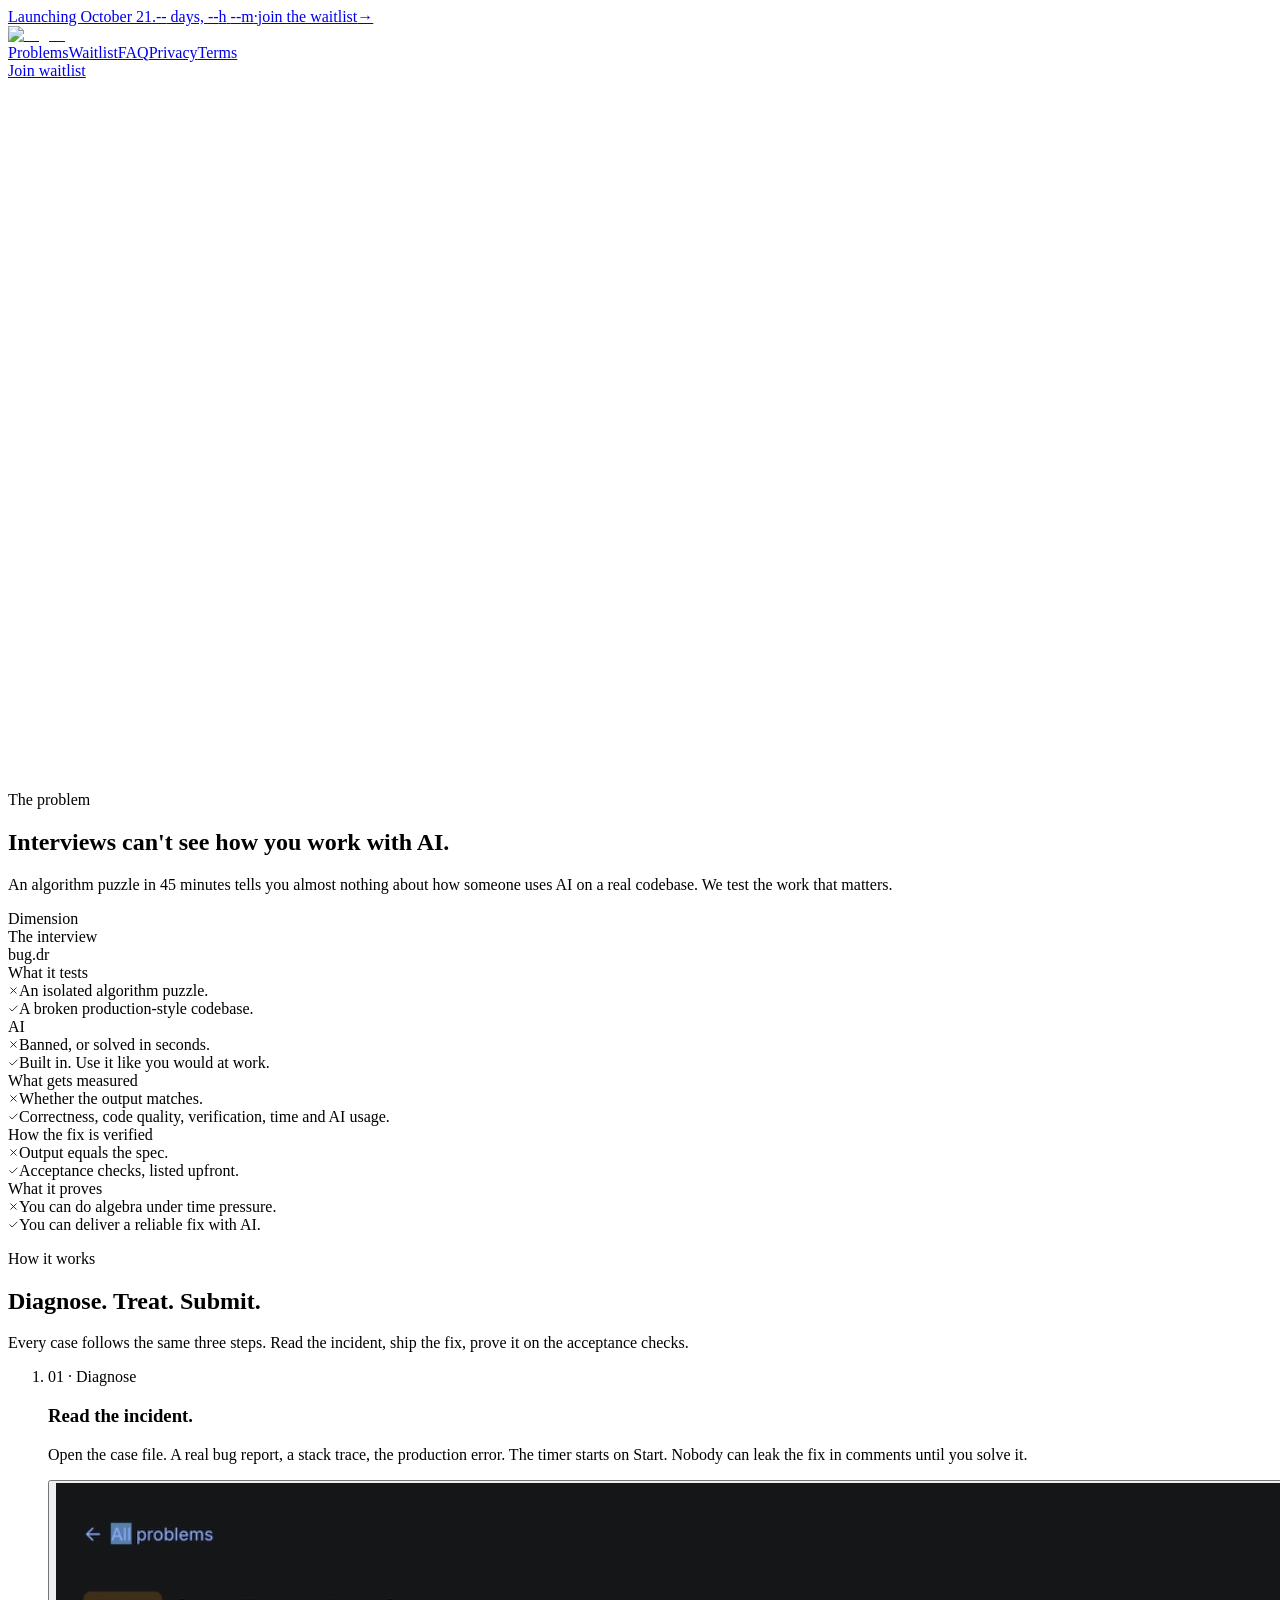
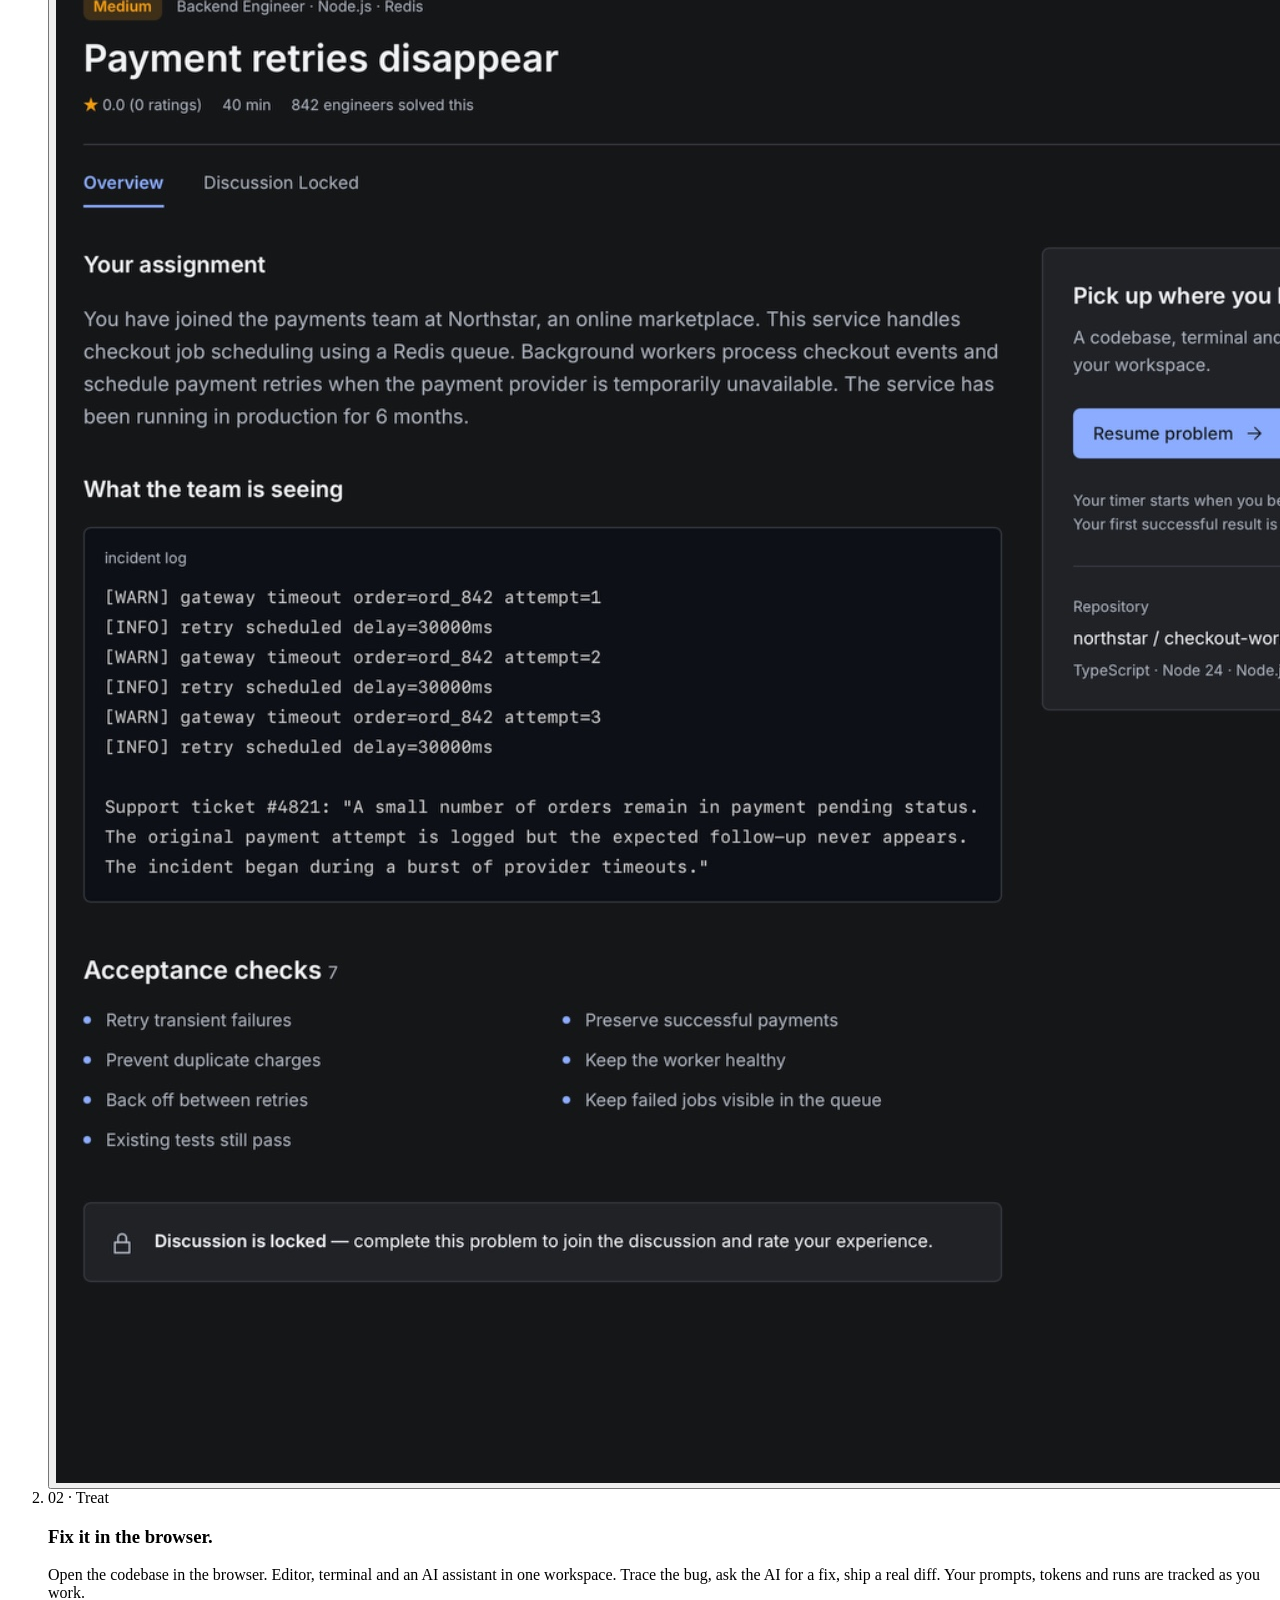
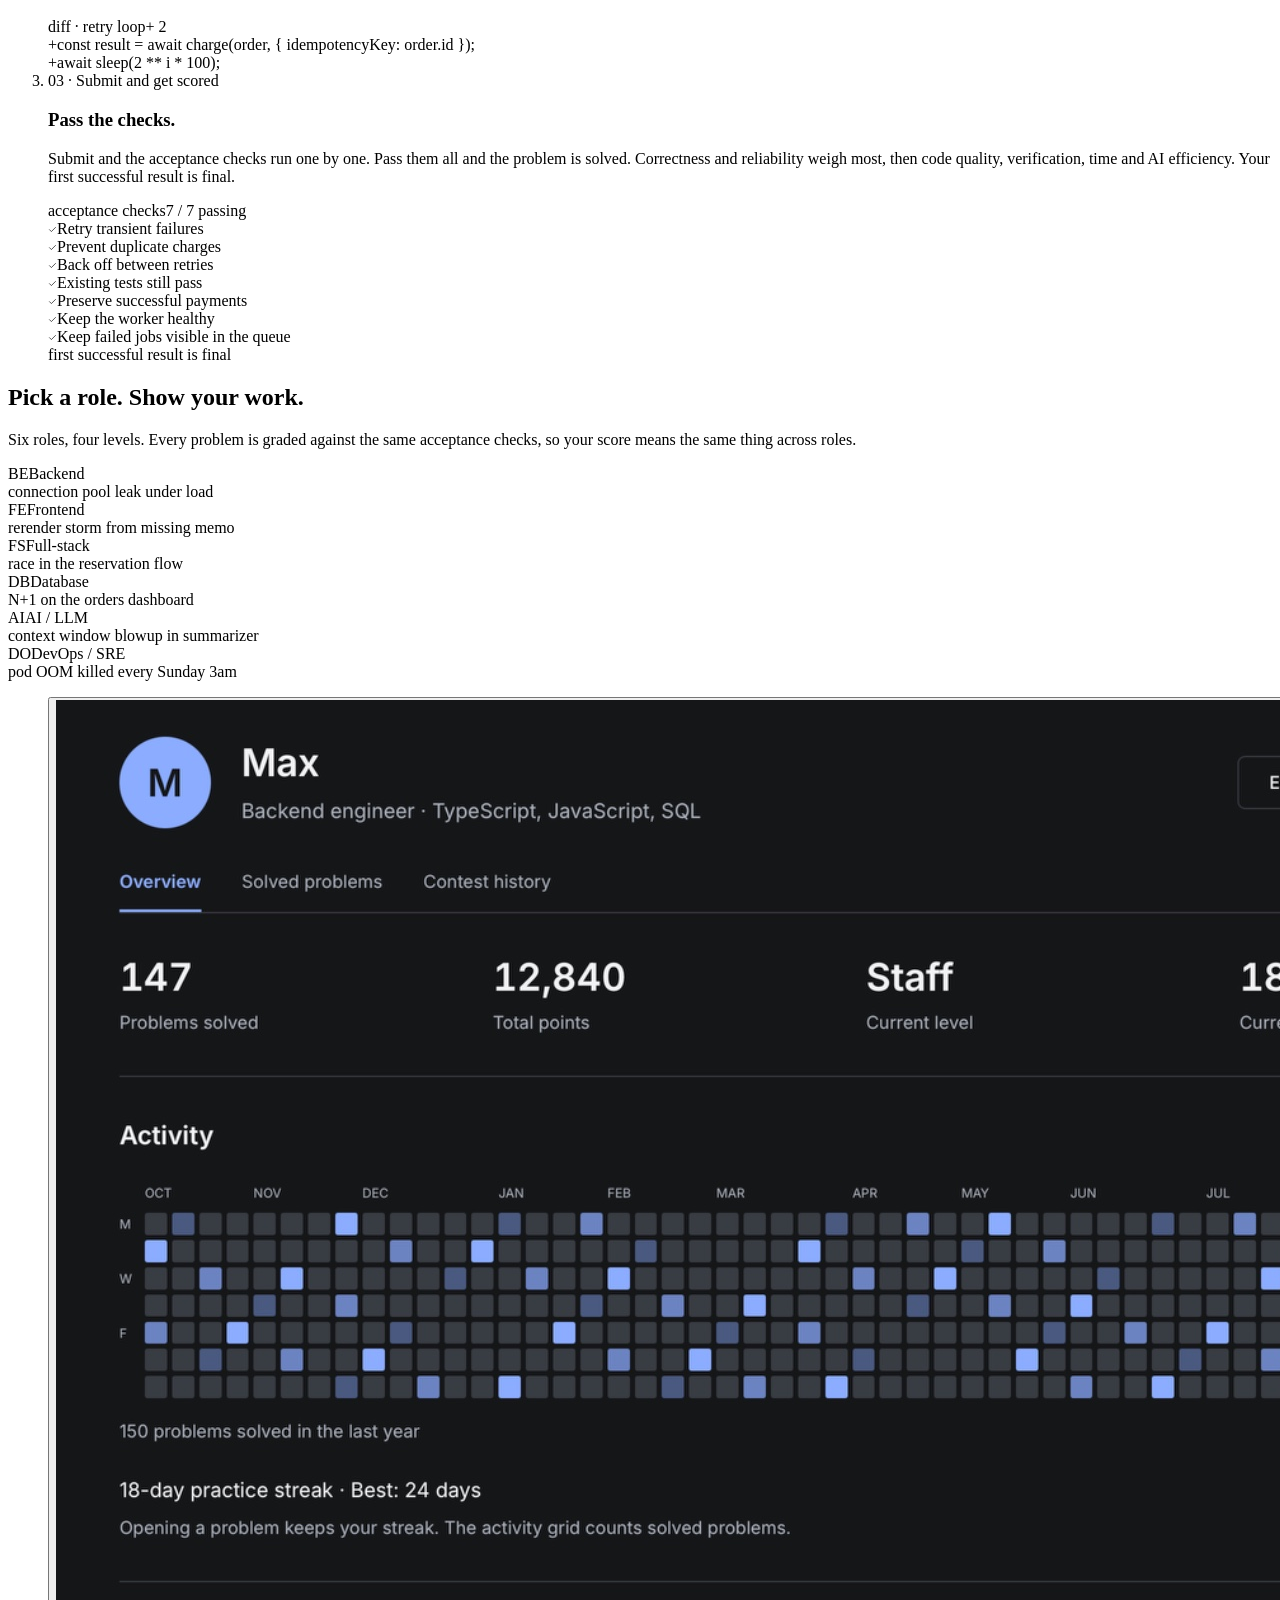
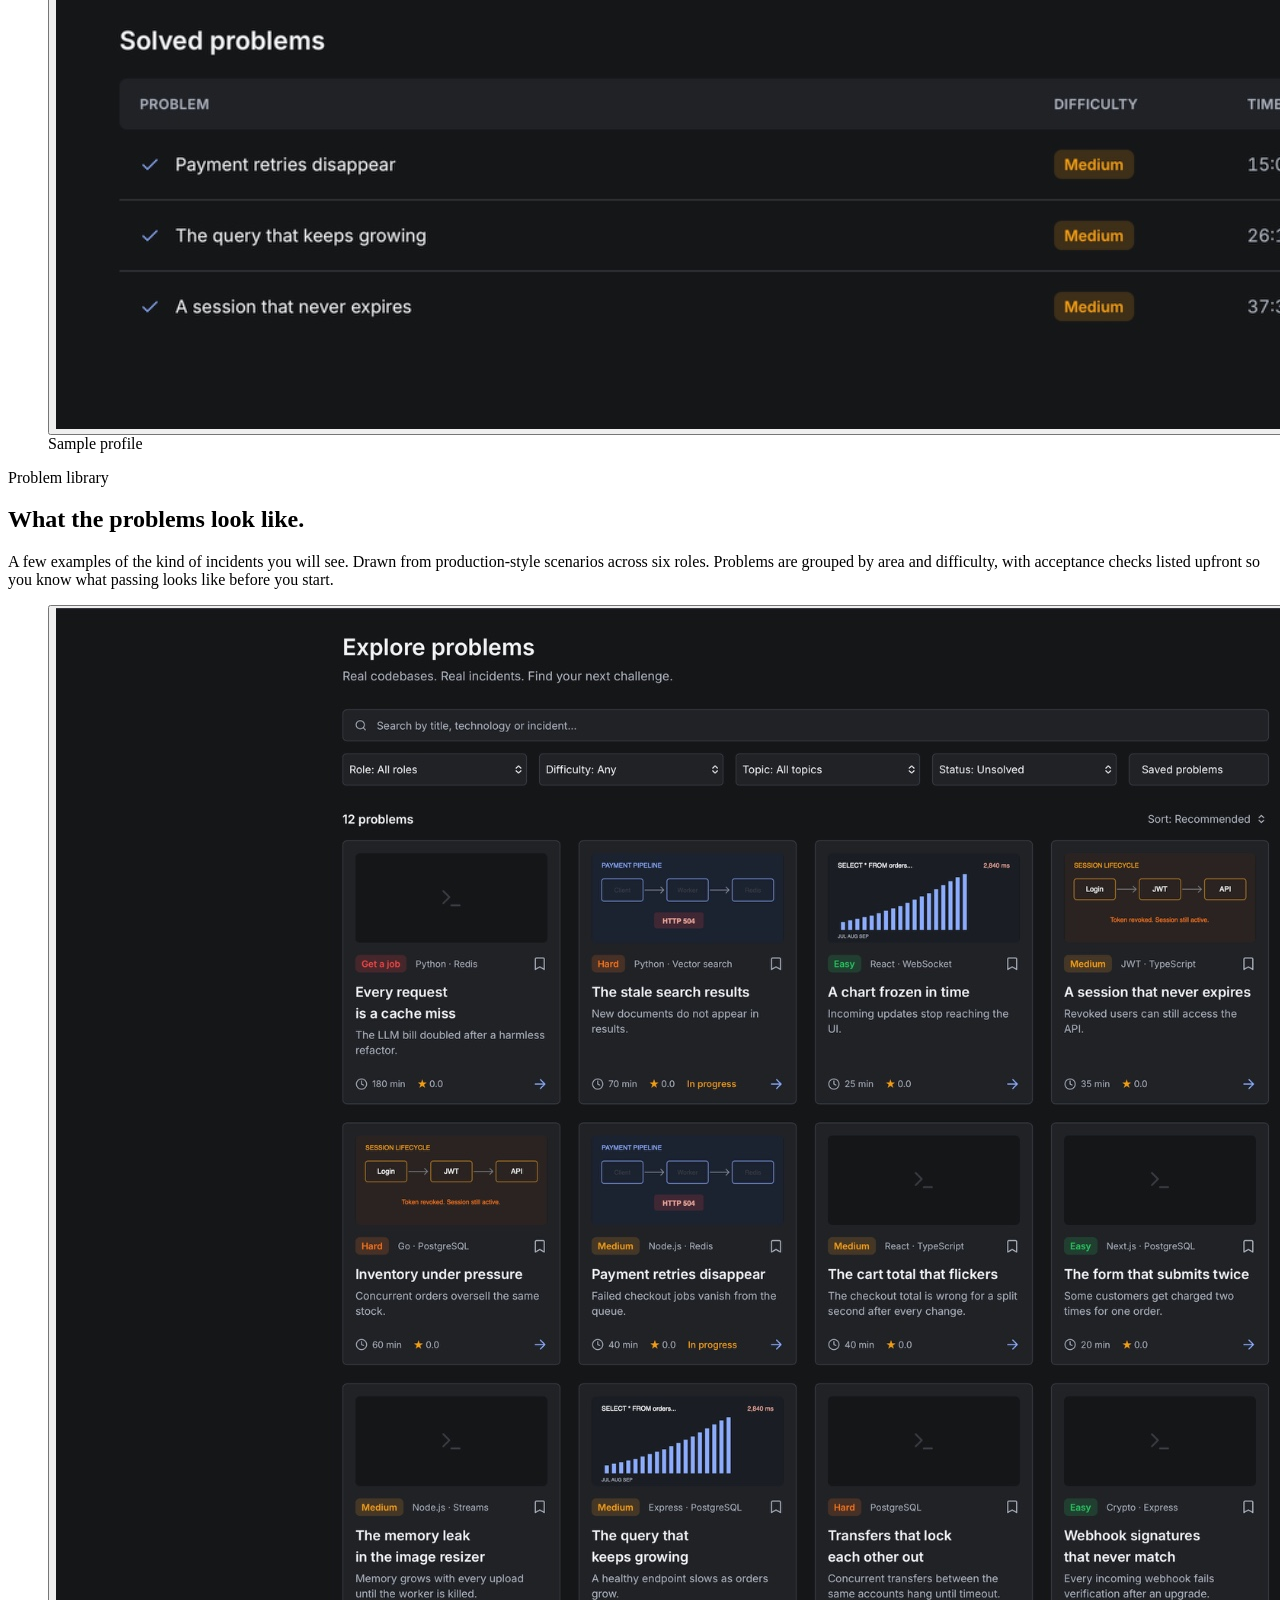
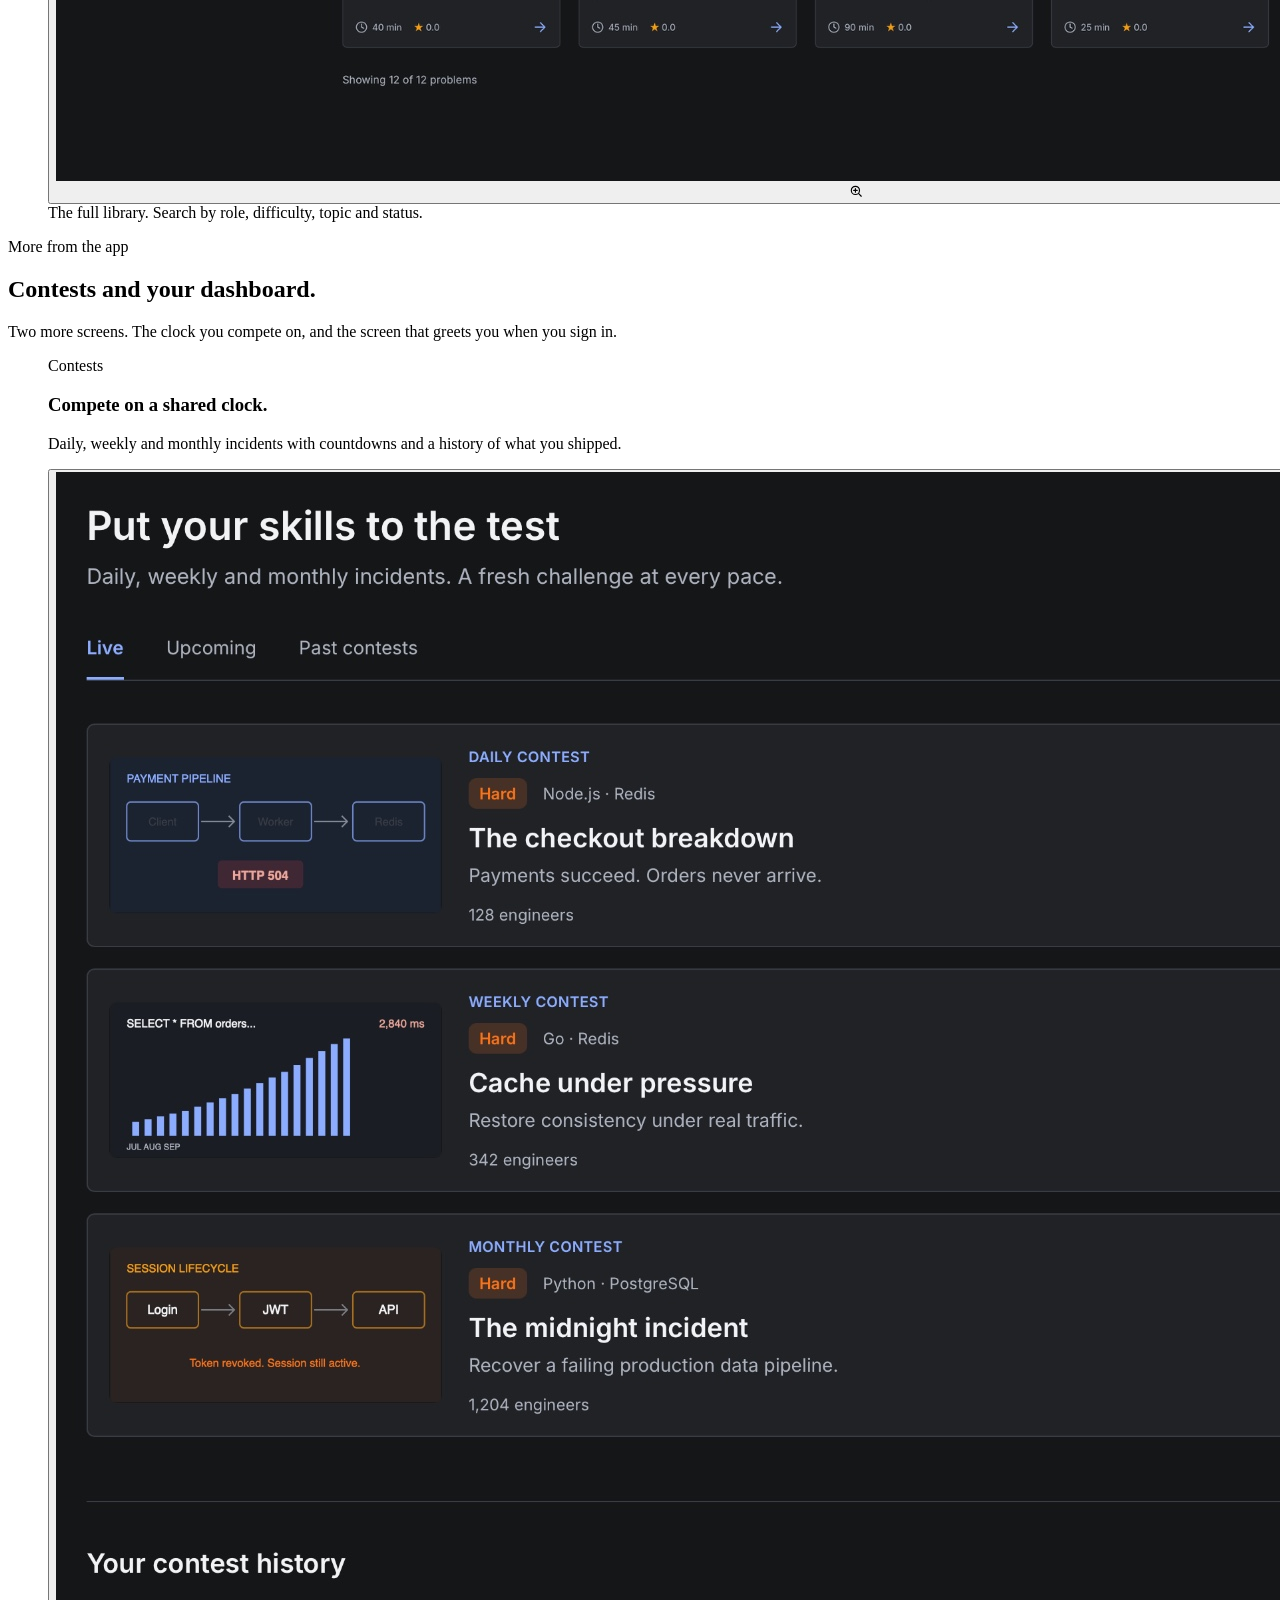
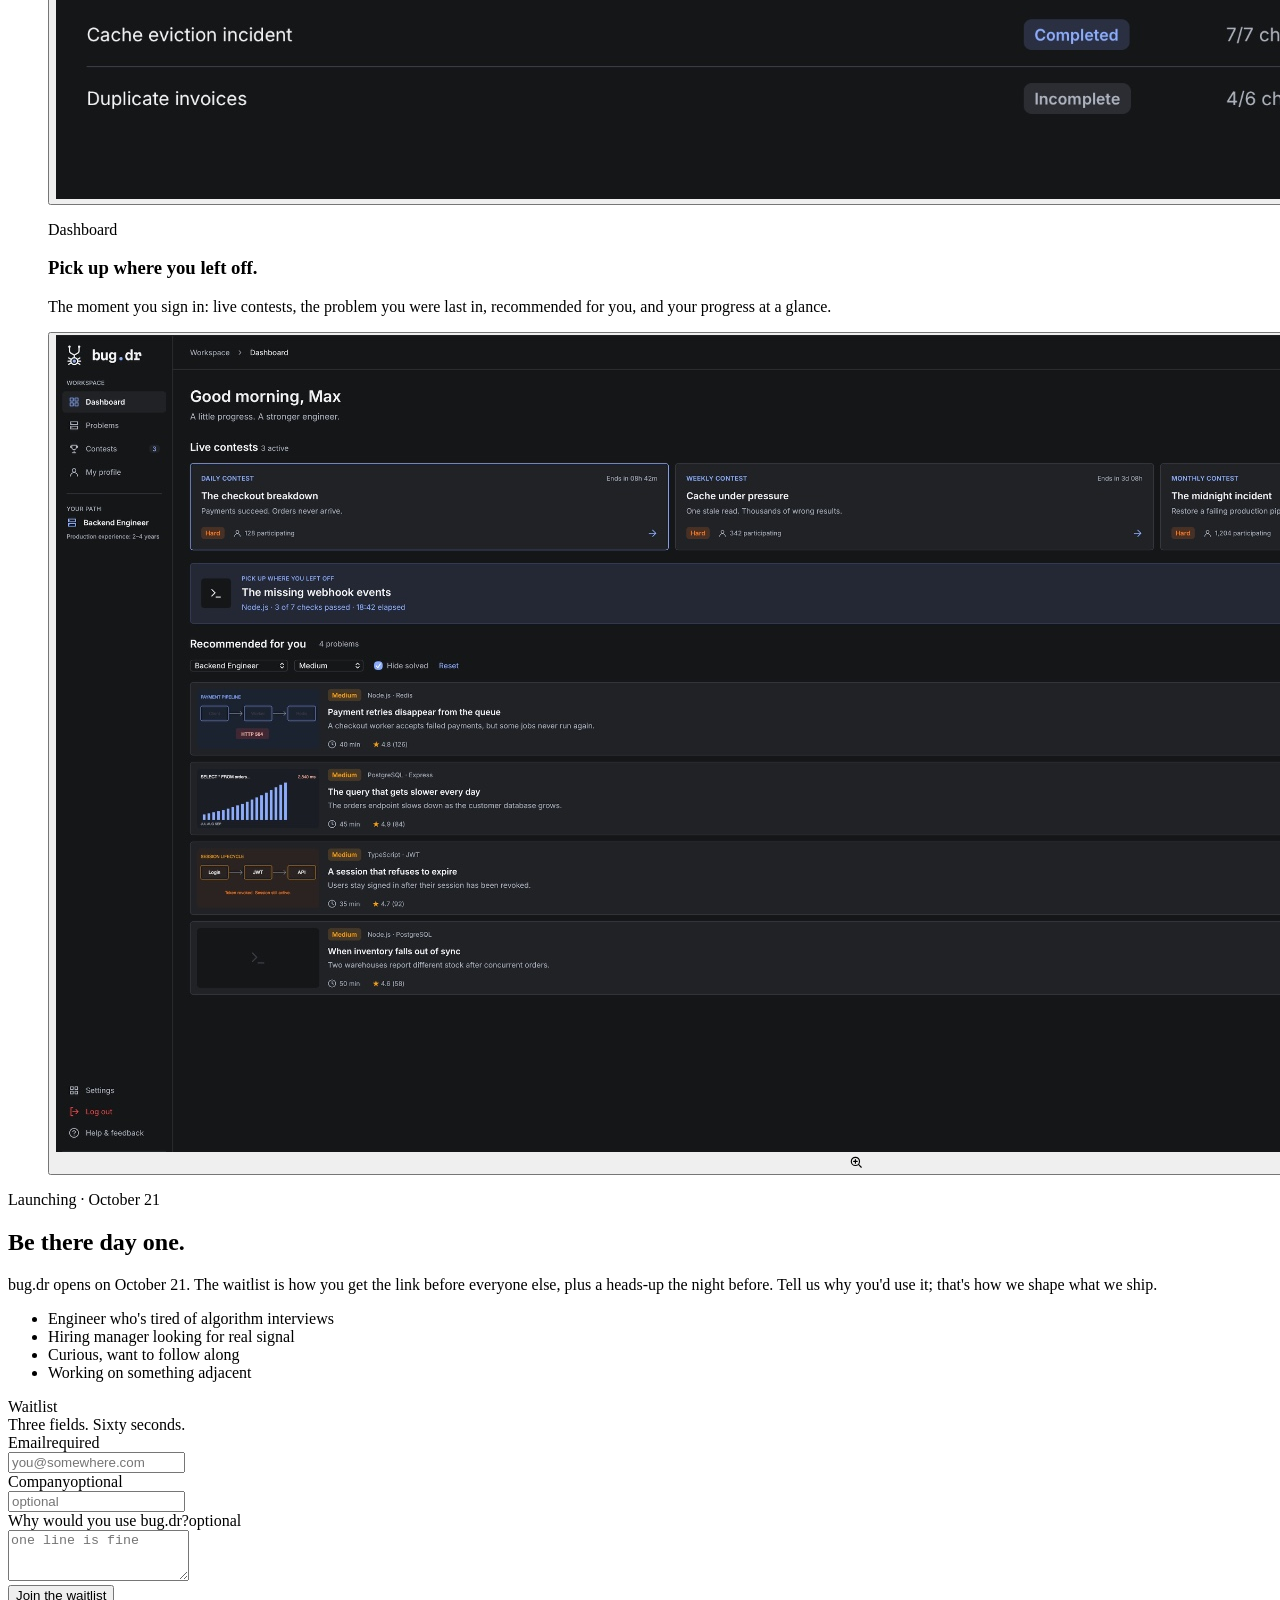
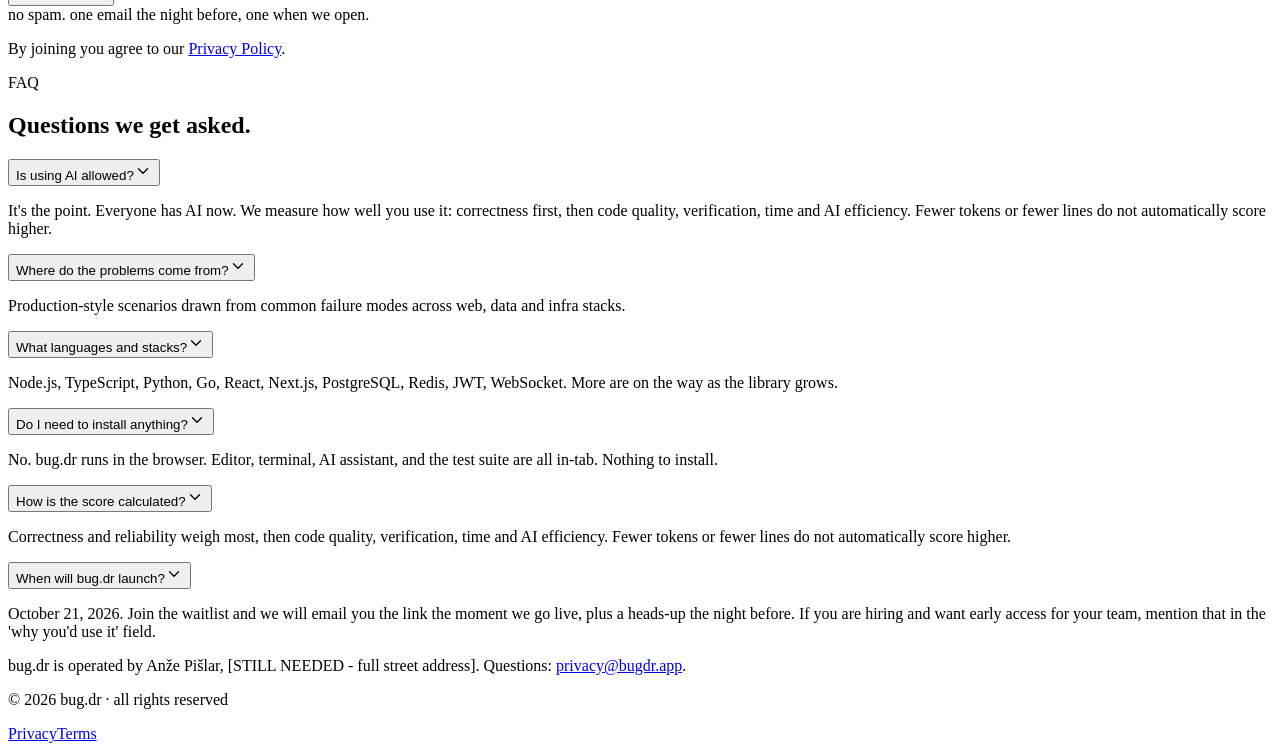
==== commit afc31535: "Updates" ====
--- a/index.html
+++ b/index.html
@@ -1 +1 @@
-<!DOCTYPE html><html lang="en" class="r1-oYG_variable -5dQCq_variable"><head><meta charSet="utf-8"/><meta name="viewport" content="width=device-width, initial-scale=1"/><link rel="preload" href="/BugDoctor/_next/static/media/051742360c26797e-s.p.1bkzbscqrt8rl.woff2" as="font" crossorigin="" type="font/woff2"/><link rel="preload" href="/BugDoctor/_next/static/media/83afe278b6a6bb3c-s.p.2bn3s6zvc0dyp.woff2" as="font" crossorigin="" type="font/woff2"/><link rel="preload" as="image" href="logos/primary-lockup.png"/><link rel="stylesheet" href="/BugDoctor/_next/static/chunks/1fe347dbd2hgu.css" data-precedence="next"/><link rel="preload" as="script" fetchPriority="low" href="/BugDoctor/_next/static/chunks/0hy5urf737ouz.js"/><script src="/BugDoctor/_next/static/chunks/15h9xk-62ihcc.js" async=""></script><script src="/BugDoctor/_next/static/chunks/0s7mvllxht1mo.js" async=""></script><script src="/BugDoctor/_next/static/chunks/turbopack-375r4mvfdpudo.js" async=""></script><script src="/BugDoctor/_next/static/chunks/0umf92h1sb77c.js" async=""></script><script src="/BugDoctor/_next/static/chunks/1up7kh31yj1hj.js" async=""></script><script src="/BugDoctor/_next/static/chunks/0yva9vp3d0neg.js" async=""></script><meta name="next-size-adjust" content=""/><meta name="theme-color" content="#151618"/><title>bug.dr · measure how engineers ship with AI</title><meta name="description" content="bug.dr drops engineers into a real broken codebase with an AI assistant in the editor. You investigate, fix and verify. We score how well you did it."/><meta property="og:title" content="bug.dr · measure how engineers ship with AI"/><meta property="og:description" content="Production-style codebases, AI assistant in the editor, acceptance checks listed upfront. See how well you ship with AI."/><meta property="og:image" content="https://bug.dr/og.png"/><meta property="og:type" content="website"/><meta name="twitter:card" content="summary_large_image"/><meta name="twitter:title" content="bug.dr · measure how engineers ship with AI"/><meta name="twitter:description" content="Production-style codebases, AI assistant in the editor, acceptance checks listed upfront. See how well you ship with AI."/><meta name="twitter:image" content="https://bug.dr/og.png"/><link rel="icon" href="/BugDoctor/icon.png?icon.2ddzzp_3auwlc.png" sizes="512x512" type="image/png"/><script src="/BugDoctor/_next/static/chunks/0cz1d0mv5g_q7.js" noModule=""></script></head><body class="bg-bg text-text font-sans antialiased min-h-screen relative"><div hidden=""><!--$--><!--/$--></div><div aria-hidden="true" class="pointer-events-none fixed inset-0 z-0 bg-grid bg-grid-fade opacity-60"></div><div id="page-content" class="relative z-10"><div role="region" aria-label="Launch announcement" class="relative z-40 bg-surface/60 backdrop-blur-md border-b border-border frosted"><div class="mx-auto max-w-[1200px] px-6 md:px-10 "><a class="block hover:bg-surface/60 transition-colors" href="#waitlist"><div class="py-2 flex items-center justify-center gap-2 text-[12.5px] font-mono"><span aria-hidden="true" class="inline-flex h-1.5 w-1.5 rounded-full bg-action animate-pulse shrink-0"></span><span class="text-text">Launching October 21.</span><span aria-hidden="true" class="hidden sm:inline-block h-3 w-px bg-border"></span><span class="hidden sm:inline text-muted"><span class="tabular-nums"><span class="text-text font-medium">--</span><span class="text-muted"> days, </span><span class="text-text font-medium">--<!-- -->h</span><span class="text-muted"> </span><span class="text-text font-medium">--<!-- -->m</span></span></span><span aria-hidden="true" class="hidden sm:inline text-muted">·</span><span class="hidden sm:inline text-muted">join the waitlist</span><span aria-hidden="true" class="text-muted">→</span></div></a></div></div><header class="sticky top-0 z-50 transition-colors duration-200 bg-transparent border-b border-transparent"><div class="px-6 md:px-10"><div class="h-16 flex items-center justify-between gap-4"><div class="-ml-1"><a aria-label="bug.dr home" class="flex items-center gap-2 p-1" href="#top"><img alt="bug.dr" width="108" height="28" decoding="async" data-nimg="1" class="h-7 w-auto" style="color:transparent" src="logos/primary-lockup.png"/></a></div><nav aria-label="Primary" class="flex items-center gap-3 sm:gap-4 md:gap-6"><a class="group relative text-[12.5px] sm:text-[13px] md:text-sm transition-colors text-muted hover:text-text" href="#library">Problems<span aria-hidden="true" class="pointer-events-none absolute -bottom-1 left-0 h-px w-full origin-left bg-text/70 transition-transform duration-200 scale-x-0 group-hover:scale-x-100"></span></a><a class="group relative text-[12.5px] sm:text-[13px] md:text-sm transition-colors text-muted hover:text-text" href="#waitlist">Waitlist<span aria-hidden="true" class="pointer-events-none absolute -bottom-1 left-0 h-px w-full origin-left bg-text/70 transition-transform duration-200 scale-x-0 group-hover:scale-x-100"></span></a><a class="group relative text-[12.5px] sm:text-[13px] md:text-sm transition-colors text-muted hover:text-text" href="#faq">FAQ<span aria-hidden="true" class="pointer-events-none absolute -bottom-1 left-0 h-px w-full origin-left bg-text/70 transition-transform duration-200 scale-x-0 group-hover:scale-x-100"></span></a><a class="group relative text-[12.5px] sm:text-[13px] md:text-sm transition-colors text-muted hover:text-text" href="/BugDoctor/privacy/">Privacy<span aria-hidden="true" class="pointer-events-none absolute -bottom-1 left-0 h-px w-full origin-left bg-text/70 transition-transform duration-200 scale-x-0 group-hover:scale-x-100"></span></a><a class="group relative text-[12.5px] sm:text-[13px] md:text-sm transition-colors text-muted hover:text-text" href="/BugDoctor/terms/">Terms<span aria-hidden="true" class="pointer-events-none absolute -bottom-1 left-0 h-px w-full origin-left bg-text/70 transition-transform duration-200 scale-x-0 group-hover:scale-x-100"></span></a></nav><div class="flex items-center gap-1"><a class="inline-flex items-center justify-center gap-2 font-medium rounded-md transition-all duration-150 focus-visible:outline-none focus-visible:ring-2 focus-visible:ring-action focus-visible:ring-offset-2 focus-visible:ring-offset-bg disabled:opacity-50 disabled:pointer-events-none leading-none whitespace-nowrap active:scale-[0.98] bg-action text-bg hover:bg-[#a3bcff] hover:-translate-y-px active:bg-[#7a9cff] active:translate-y-0 shadow-glow btn-glow-pulse h-10 px-4 text-sm " href="#waitlist">Join waitlist</a></div></div></div></header><main id="top"><section class="relative pt-8 pb-12 lg:pt-6 lg:pb-10"><div aria-hidden="true" class="pointer-events-none absolute -top-40 left-1/2 -translate-x-1/2 h-[480px] w-[820px] max-w-[100vw] rounded-full blur-3xl opacity-30" style="background:radial-gradient(closest-side, rgba(139,172,255,0.35), transparent 70%)"></div><div class="relative w-full px-6 md:px-10 max-w-[1200px] mx-auto"><div class="grid grid-cols-1 lg:grid-cols-12 gap-8 lg:gap-10 items-center"><div class="lg:col-span-5 max-w-3xl"><h1 class="text-4xl sm:text-5xl lg:text-6xl font-semibold text-display" style="opacity:0;transform:translateX(-50px)">Everyone has AI.<!-- --> <span class="text-muted inline-block text-glow-pulse" data-glow="Not everyone ships the fix." style="opacity:0;transform:translateX(50px)">Not everyone ships the fix.</span></h1><p class="mt-6 text-lg text-muted leading-relaxed max-w-2xl" style="opacity:0;transform:translateY(40px)">bug.dr drops you into a real, broken production codebase with an AI assistant in your editor. You investigate, fix and verify.<!-- --> <span class="text-text font-medium" data-glow="We score how well you did it.">We score how well you did it.</span></p><div class="mt-8 flex flex-col sm:flex-row gap-3" style="opacity:0;transform:translateY(40px)"><a class="inline-flex items-center justify-center gap-2 font-medium rounded-md transition-all duration-150 focus-visible:outline-none focus-visible:ring-2 focus-visible:ring-action focus-visible:ring-offset-2 focus-visible:ring-offset-bg disabled:opacity-50 disabled:pointer-events-none leading-none whitespace-nowrap active:scale-[0.98] bg-action text-bg hover:bg-[#a3bcff] hover:-translate-y-px active:bg-[#7a9cff] active:translate-y-0 shadow-glow btn-glow-pulse h-12 px-5 text-[15px] " href="#waitlist">Join the waitlist<svg width="16" height="16" fill="none" stroke="currentColor" stroke-width="1.75" stroke-linecap="round" stroke-linejoin="round" viewBox="0 0 24 24"><path d="M5 12h14M13 5l7 7-7 7"></path></svg></a><a class="inline-flex items-center justify-center gap-2 font-medium rounded-md transition-all duration-150 focus-visible:outline-none focus-visible:ring-2 focus-visible:ring-action focus-visible:ring-offset-2 focus-visible:ring-offset-bg disabled:opacity-50 disabled:pointer-events-none leading-none whitespace-nowrap active:scale-[0.98] bg-surface text-text border border-border hover:border-action hover:text-action hover:-translate-y-px h-12 px-5 text-[15px] " href="#how-it-works">See how it works</a></div><div class="mt-6 flex items-center gap-6 text-xs text-muted font-mono flex-wrap" style="opacity:0;transform:translateX(-40px)"><span class="text-text">launching oct 21</span><span aria-hidden="true" class="h-3 w-px bg-border"></span><span>no install</span><span aria-hidden="true" class="h-3 w-px bg-border"></span><span>your first patient is waiting</span></div><ul class="mt-8 space-y-2.5" style="opacity:0;transform:translateY(20px)"><li class="flex items-center gap-2.5 text-[14px] text-text/90"><span class="inline-flex h-4 w-4 shrink-0 items-center justify-center rounded-full bg-action/15 text-action ring-1 ring-action/40"><svg width="11" height="11" fill="none" stroke="currentColor" stroke-width="1.75" stroke-linecap="round" stroke-linejoin="round" viewBox="0 0 24 24"><path d="M4 12.5l5 5L20 6.5"></path></svg></span><span>Production-style incidents</span></li><li class="flex items-center gap-2.5 text-[14px] text-text/90"><span class="inline-flex h-4 w-4 shrink-0 items-center justify-center rounded-full bg-action/15 text-action ring-1 ring-action/40"><svg width="11" height="11" fill="none" stroke="currentColor" stroke-width="1.75" stroke-linecap="round" stroke-linejoin="round" viewBox="0 0 24 24"><path d="M4 12.5l5 5L20 6.5"></path></svg></span><span>AI assistant built into the workspace</span></li><li class="flex items-center gap-2.5 text-[14px] text-text/90"><span class="inline-flex h-4 w-4 shrink-0 items-center justify-center rounded-full bg-action/15 text-action ring-1 ring-action/40"><svg width="11" height="11" fill="none" stroke="currentColor" stroke-width="1.75" stroke-linecap="round" stroke-linejoin="round" viewBox="0 0 24 24"><path d="M4 12.5l5 5L20 6.5"></path></svg></span><span>Acceptance checks before you submit</span></li></ul></div><div class="lg:col-span-7"><div style="perspective:1000px" data-testid="hero-ide-card"><div class="rounded-xl border border-border bg-surface shadow-card overflow-hidden" style="will-change:transform;transform:none"><div class="flex items-center justify-between border-b border-border bg-bg/50 px-3 py-2 font-mono text-[11px]" style="opacity:0"><div class="flex items-center gap-1.5"><span class="h-2 w-2 rounded-full bg-border"></span><span class="h-2 w-2 rounded-full bg-border"></span><span class="h-2 w-2 rounded-full bg-border"></span></div><span class="text-muted">example incident</span><span class="text-action">▶ run</span></div><div class="flex items-center gap-1 border-b border-border bg-bg/30 px-3 py-1.5 font-mono text-[11px]" style="opacity:0;transform:translateY(-6px)"><span class="rounded bg-surface px-2.5 py-0.5 text-text">payment-retry.ts</span><span class="px-2.5 py-0.5 text-muted">incident.md</span><span class="px-2.5 py-0.5 text-muted">ai</span></div><div class="bg-bg px-4 py-2.5 font-mono text-[12px] leading-[1.65] overflow-x-auto"><div class="flex" style="opacity:0;transform:translateX(-16px)"><span class="w-7 shrink-0 select-none text-right pr-3 text-muted/40">1</span><span class="min-w-0 whitespace-pre"><span class="text-action">import</span><span class="text-muted"> { </span><span class="text-text">charge</span><span class="text-muted"> } </span><span class="text-action">from</span><span class="text-muted"> </span><span class="text-text">&quot;./gateway&quot;</span><span class="text-muted">;</span></span></div><div class="flex" style="opacity:0;transform:translateX(-16px)"><span class="w-7 shrink-0 select-none text-right pr-3 text-muted/40">2</span><span class="min-w-0 whitespace-pre"><span class="text-action">import</span><span class="text-muted"> { </span><span class="text-text">sleep</span><span class="text-muted"> } </span><span class="text-action">from</span><span class="text-muted"> </span><span class="text-text">&quot;./utils&quot;</span><span class="text-muted">;</span></span></div><div class="flex" style="opacity:0;transform:translateX(-16px)"><span class="w-7 shrink-0 select-none text-right pr-3 text-muted/40">3</span><span class="min-w-0 whitespace-pre"><span class="text-muted"></span></span></div><div class="flex" style="opacity:0;transform:translateX(-16px)"><span class="w-7 shrink-0 select-none text-right pr-3 text-muted/40">4</span><span class="min-w-0 whitespace-pre"><span class="text-action">export</span><span class="text-muted"> </span><span class="text-action">async</span><span class="text-muted"> </span><span class="text-action">function</span><span class="text-muted"> </span><span class="text-text">processOrder</span><span class="text-muted">(</span><span class="text-text">order</span><span class="text-muted">) {</span></span></div><div class="flex -mx-4 px-4 bg-[#1a1c20] border-l-2 border-text" style="opacity:0;transform:translateX(-16px)"><span class="w-7 shrink-0 select-none text-right pr-3 text-muted/40">5</span><span class="min-w-0 whitespace-pre"><span class="text-muted">  </span><span class="text-action">for</span><span class="text-muted"> (</span><span class="text-action">let</span><span class="text-muted"> </span><span class="text-text">i</span><span class="text-muted"> = </span><span class="text-action">0</span><span class="text-muted">; </span><span class="text-text">i</span><span class="text-muted"> &lt; </span><span class="text-action">3</span><span class="text-muted">; </span><span class="text-text">i</span><span class="text-muted">++) {</span></span></div><div class="flex" style="opacity:0;transform:translateX(-16px)"><span class="w-7 shrink-0 select-none text-right pr-3 text-muted/40">6</span><span class="min-w-0 whitespace-pre"><span class="text-muted">    </span><span class="text-action">const</span><span class="text-muted"> </span><span class="text-text">result</span><span class="text-muted"> = </span><span class="text-action">await</span><span class="text-muted"> </span><span class="text-text">charge</span><span class="text-muted">(</span><span class="text-text">order</span><span class="text-muted">);</span></span></div><div class="flex" style="opacity:0;transform:translateX(-16px)"><span class="w-7 shrink-0 select-none text-right pr-3 text-muted/40">7</span><span class="min-w-0 whitespace-pre"><span class="text-muted">    </span><span class="text-action">if</span><span class="text-muted"> (</span><span class="text-text">result</span><span class="text-muted">.</span><span class="text-text">ok</span><span class="text-muted">) </span><span class="text-action">return</span><span class="text-muted"> </span><span class="text-text">result</span><span class="text-muted">;</span></span></div><div class="flex" style="opacity:0;transform:translateX(-16px)"><span class="w-7 shrink-0 select-none text-right pr-3 text-muted/40">8</span><span class="min-w-0 whitespace-pre"><span class="text-muted">  }</span></span></div><div class="flex" style="opacity:0;transform:translateX(-16px)"><span class="w-7 shrink-0 select-none text-right pr-3 text-muted/40">9</span><span class="min-w-0 whitespace-pre"><span class="text-muted">  </span><span class="text-action">throw</span><span class="text-muted"> </span><span class="text-action">new</span><span class="text-muted"> </span><span class="text-text">Error</span><span class="text-muted">(</span><span class="text-text">&quot;payment failed&quot;</span><span class="text-muted">);</span></span></div><div class="flex" style="opacity:0;transform:translateX(-16px)"><span class="w-7 shrink-0 select-none text-right pr-3 text-muted/40">10</span><span class="min-w-0 whitespace-pre"><span class="text-muted">}</span></span></div><div class="flex" style="opacity:0;transform:translateX(-16px)"><span class="w-7 shrink-0 select-none text-right pr-3 text-muted/40">11</span><span class="min-w-0 whitespace-pre"><span class="text-muted"></span></span></div></div><div class="flex items-center justify-between gap-3 border-t border-border bg-bg/60 px-4 py-2 font-mono text-[11px]" style="opacity:0"><span class="flex items-center gap-2 min-w-0"><span class="text-diffImpossible shrink-0">×</span><span class="text-muted truncate">line 5: no idempotency key, retry can double-charge</span></span><span class="text-action shrink-0">→ ship the fix</span></div><div class="flex items-center justify-between gap-3 border-t border-border bg-bg/40 px-4 py-2 font-mono text-[11px]" style="opacity:0"><span class="flex items-center gap-2 min-w-0"><span class="text-action shrink-0">ask ai</span><span class="text-muted/70" aria-hidden="true">·</span><span class="text-text/90 truncate">fix duplicate charge on retry, add backoff</span></span><span class="text-muted shrink-0">↩</span></div><div class="flex items-center justify-between border-t border-border bg-bg/40 px-4 py-2 font-mono text-[11px]" style="opacity:0"><span class="text-muted">diff · retry loop</span><span class="text-diffEasy">+ 2</span></div><div class="bg-bg px-4 py-2.5 font-mono text-[12px] leading-[1.65] overflow-x-auto"><div class="flex" style="opacity:0;transform:translateX(16px)"><span class="w-5 shrink-0 select-none pr-2 text-diffEasy">+</span><span class="min-w-0 whitespace-pre"><span class="text-action">const</span><span class="text-muted"> </span><span class="text-text">result</span><span class="text-muted"> = </span><span class="text-action">await</span><span class="text-muted"> </span><span class="text-text">charge</span><span class="text-muted">(</span><span class="text-text">order</span><span class="text-muted">, </span><span class="text-muted">{</span><span class="text-muted"> </span><span class="text-text">idempotencyKey</span><span class="text-muted">: </span><span class="text-text">order</span><span class="text-muted">.</span><span class="text-text">id</span><span class="text-muted"> });</span></span></div><div class="flex" style="opacity:0;transform:translateX(16px)"><span class="w-5 shrink-0 select-none pr-2 text-diffEasy">+</span><span class="min-w-0 whitespace-pre"><span class="text-action">await</span><span class="text-muted"> </span><span class="text-text">sleep</span><span class="text-muted">(</span><span class="text-action">2</span><span class="text-muted"> ** </span><span class="text-text">i</span><span class="text-muted"> * </span><span class="text-action">100</span><span class="text-muted">);</span></span></div></div><div class="border-t border-border bg-bg/30 px-4 py-3" style="opacity:0"><div class="flex items-center justify-between font-mono text-[11px]"><span class="uppercase tracking-wider text-muted">acceptance checks</span><span class="text-action" style="opacity:0">7 / 7 passing</span></div><div class="mt-2 grid grid-cols-1 sm:grid-cols-2 gap-1.5 font-mono text-[11px]"><div class="flex items-center gap-2 rounded border border-border bg-surface/60 px-2 py-1.5 min-w-0" style="opacity:0;transform:translateX(16px)"><span class="inline-flex h-3.5 w-3.5 shrink-0 items-center justify-center rounded-full bg-action/15 text-action ring-1 ring-action/40"><svg width="9" height="9" fill="none" stroke="currentColor" stroke-width="1.75" stroke-linecap="round" stroke-linejoin="round" viewBox="0 0 24 24"><path d="M4 12.5l5 5L20 6.5"></path></svg></span><span class="text-text/85 min-w-0 break-words">Retry transient failures</span></div><div class="flex items-center gap-2 rounded border border-border bg-surface/60 px-2 py-1.5 min-w-0" style="opacity:0;transform:translateX(16px)"><span class="inline-flex h-3.5 w-3.5 shrink-0 items-center justify-center rounded-full bg-action/15 text-action ring-1 ring-action/40"><svg width="9" height="9" fill="none" stroke="currentColor" stroke-width="1.75" stroke-linecap="round" stroke-linejoin="round" viewBox="0 0 24 24"><path d="M4 12.5l5 5L20 6.5"></path></svg></span><span class="text-text/85 min-w-0 break-words">Prevent duplicate charges</span></div><div class="flex items-center gap-2 rounded border border-border bg-surface/60 px-2 py-1.5 min-w-0" style="opacity:0;transform:translateX(16px)"><span class="inline-flex h-3.5 w-3.5 shrink-0 items-center justify-center rounded-full bg-action/15 text-action ring-1 ring-action/40"><svg width="9" height="9" fill="none" stroke="currentColor" stroke-width="1.75" stroke-linecap="round" stroke-linejoin="round" viewBox="0 0 24 24"><path d="M4 12.5l5 5L20 6.5"></path></svg></span><span class="text-text/85 min-w-0 break-words">Back off between retries</span></div><div class="flex items-center gap-2 rounded border border-border bg-surface/60 px-2 py-1.5 min-w-0" style="opacity:0;transform:translateX(16px)"><span class="inline-flex h-3.5 w-3.5 shrink-0 items-center justify-center rounded-full bg-action/15 text-action ring-1 ring-action/40"><svg width="9" height="9" fill="none" stroke="currentColor" stroke-width="1.75" stroke-linecap="round" stroke-linejoin="round" viewBox="0 0 24 24"><path d="M4 12.5l5 5L20 6.5"></path></svg></span><span class="text-text/85 min-w-0 break-words">Existing tests still pass</span></div><div class="flex items-center gap-2 rounded border border-border bg-surface/60 px-2 py-1.5 min-w-0" style="opacity:0;transform:translateX(16px)"><span class="inline-flex h-3.5 w-3.5 shrink-0 items-center justify-center rounded-full bg-action/15 text-action ring-1 ring-action/40"><svg width="9" height="9" fill="none" stroke="currentColor" stroke-width="1.75" stroke-linecap="round" stroke-linejoin="round" viewBox="0 0 24 24"><path d="M4 12.5l5 5L20 6.5"></path></svg></span><span class="text-text/85 min-w-0 break-words">Preserve successful payments</span></div><div class="flex items-center gap-2 rounded border border-border bg-surface/60 px-2 py-1.5 min-w-0" style="opacity:0;transform:translateX(16px)"><span class="inline-flex h-3.5 w-3.5 shrink-0 items-center justify-center rounded-full bg-action/15 text-action ring-1 ring-action/40"><svg width="9" height="9" fill="none" stroke="currentColor" stroke-width="1.75" stroke-linecap="round" stroke-linejoin="round" viewBox="0 0 24 24"><path d="M4 12.5l5 5L20 6.5"></path></svg></span><span class="text-text/85 min-w-0 break-words">Keep the worker healthy</span></div><div class="flex items-center gap-2 rounded border border-border bg-surface/60 px-2 py-1.5 min-w-0" style="opacity:0;transform:translateX(16px)"><span class="inline-flex h-3.5 w-3.5 shrink-0 items-center justify-center rounded-full bg-action/15 text-action ring-1 ring-action/40"><svg width="9" height="9" fill="none" stroke="currentColor" stroke-width="1.75" stroke-linecap="round" stroke-linejoin="round" viewBox="0 0 24 24"><path d="M4 12.5l5 5L20 6.5"></path></svg></span><span class="text-text/85 min-w-0 break-words">Keep failed jobs visible in the queue</span></div></div></div></div></div></div></div></div></section><section id="problems" aria-labelledby="comparison-heading" class="relative py-24 sm:py-32"><div class="mx-auto max-w-[1200px] px-6 md:px-10 "><div class="max-w-2xl"><p class="font-mono text-xs uppercase tracking-widest text-action">The problem</p><h2 id="comparison-heading" class="mt-3 text-3xl sm:text-4xl font-semibold text-headline">Interviews can&#x27;t see how you work with AI.</h2><p class="mt-4 text-muted text-lg leading-relaxed">An algorithm puzzle in 45 minutes tells you almost nothing about how someone uses AI on a real codebase. We test the work that matters.</p></div><div class="mt-12 rounded-xl border border-border bg-surface shadow-card overflow-hidden"><div class="hidden sm:grid grid-cols-12 gap-4 px-6 py-4 border-b border-border font-mono text-xs uppercase tracking-wider text-muted"><div class="col-span-4">Dimension</div><div class="col-span-4">The interview</div><div class="col-span-4 relative text-action">bug.dr<span aria-hidden="true" class="absolute -bottom-1 left-0 h-0.5 w-full bg-action/60"></span></div></div><div class="grid grid-cols-1 sm:grid-cols-12 gap-2 sm:gap-4 px-6 py-5 border-b border-border last:border-b-0 relative"><div class="sm:col-span-4 font-mono text-xs uppercase tracking-wider text-muted">What it tests</div><div class="sm:col-span-4 text-muted flex items-start gap-2"><span aria-hidden="true" class="mt-1 inline-flex h-4 w-4 shrink-0 items-center justify-center rounded-full bg-diffImpossible/10 text-diffImpossible ring-1 ring-diffImpossible/40"><svg width="11" height="11" fill="none" stroke="currentColor" stroke-width="1.75" stroke-linecap="round" stroke-linejoin="round" viewBox="0 0 24 24"><path d="M6 6l12 12M18 6L6 18"></path></svg></span><span class="text-[15px]">An isolated algorithm puzzle.</span></div><div class="sm:col-span-4 flex items-start gap-2 relative"><span aria-hidden="true" class="mt-1 inline-flex h-4 w-4 shrink-0 items-center justify-center rounded-full bg-action/15 text-action ring-1 ring-action/40"><svg width="11" height="11" fill="none" stroke="currentColor" stroke-width="1.75" stroke-linecap="round" stroke-linejoin="round" viewBox="0 0 24 24"><path d="M4 12.5l5 5L20 6.5"></path></svg></span><span class="text-[15px] text-text">A broken production-style codebase.</span></div></div><div class="grid grid-cols-1 sm:grid-cols-12 gap-2 sm:gap-4 px-6 py-5 border-b border-border last:border-b-0 relative"><div class="sm:col-span-4 font-mono text-xs uppercase tracking-wider text-muted">AI</div><div class="sm:col-span-4 text-muted flex items-start gap-2"><span aria-hidden="true" class="mt-1 inline-flex h-4 w-4 shrink-0 items-center justify-center rounded-full bg-diffImpossible/10 text-diffImpossible ring-1 ring-diffImpossible/40"><svg width="11" height="11" fill="none" stroke="currentColor" stroke-width="1.75" stroke-linecap="round" stroke-linejoin="round" viewBox="0 0 24 24"><path d="M6 6l12 12M18 6L6 18"></path></svg></span><span class="text-[15px]">Banned, or solved in seconds.</span></div><div class="sm:col-span-4 flex items-start gap-2 relative"><span aria-hidden="true" class="mt-1 inline-flex h-4 w-4 shrink-0 items-center justify-center rounded-full bg-action/15 text-action ring-1 ring-action/40"><svg width="11" height="11" fill="none" stroke="currentColor" stroke-width="1.75" stroke-linecap="round" stroke-linejoin="round" viewBox="0 0 24 24"><path d="M4 12.5l5 5L20 6.5"></path></svg></span><span class="text-[15px] text-text">Built in. Use it like you would at work.</span></div></div><div class="grid grid-cols-1 sm:grid-cols-12 gap-2 sm:gap-4 px-6 py-5 border-b border-border last:border-b-0 relative"><div class="sm:col-span-4 font-mono text-xs uppercase tracking-wider text-muted">What gets measured</div><div class="sm:col-span-4 text-muted flex items-start gap-2"><span aria-hidden="true" class="mt-1 inline-flex h-4 w-4 shrink-0 items-center justify-center rounded-full bg-diffImpossible/10 text-diffImpossible ring-1 ring-diffImpossible/40"><svg width="11" height="11" fill="none" stroke="currentColor" stroke-width="1.75" stroke-linecap="round" stroke-linejoin="round" viewBox="0 0 24 24"><path d="M6 6l12 12M18 6L6 18"></path></svg></span><span class="text-[15px]">Whether the output matches.</span></div><div class="sm:col-span-4 flex items-start gap-2 relative"><span aria-hidden="true" class="mt-1 inline-flex h-4 w-4 shrink-0 items-center justify-center rounded-full bg-action/15 text-action ring-1 ring-action/40"><svg width="11" height="11" fill="none" stroke="currentColor" stroke-width="1.75" stroke-linecap="round" stroke-linejoin="round" viewBox="0 0 24 24"><path d="M4 12.5l5 5L20 6.5"></path></svg></span><span class="text-[15px] text-text">Correctness, code quality, verification, time and AI usage.</span></div></div><div class="grid grid-cols-1 sm:grid-cols-12 gap-2 sm:gap-4 px-6 py-5 border-b border-border last:border-b-0 relative"><div class="sm:col-span-4 font-mono text-xs uppercase tracking-wider text-muted">How the fix is verified</div><div class="sm:col-span-4 text-muted flex items-start gap-2"><span aria-hidden="true" class="mt-1 inline-flex h-4 w-4 shrink-0 items-center justify-center rounded-full bg-diffImpossible/10 text-diffImpossible ring-1 ring-diffImpossible/40"><svg width="11" height="11" fill="none" stroke="currentColor" stroke-width="1.75" stroke-linecap="round" stroke-linejoin="round" viewBox="0 0 24 24"><path d="M6 6l12 12M18 6L6 18"></path></svg></span><span class="text-[15px]">Output equals the spec.</span></div><div class="sm:col-span-4 flex items-start gap-2 relative"><span aria-hidden="true" class="mt-1 inline-flex h-4 w-4 shrink-0 items-center justify-center rounded-full bg-action/15 text-action ring-1 ring-action/40"><svg width="11" height="11" fill="none" stroke="currentColor" stroke-width="1.75" stroke-linecap="round" stroke-linejoin="round" viewBox="0 0 24 24"><path d="M4 12.5l5 5L20 6.5"></path></svg></span><span class="text-[15px] text-text">Acceptance checks, listed upfront.</span></div></div><div class="grid grid-cols-1 sm:grid-cols-12 gap-2 sm:gap-4 px-6 py-5 border-b border-border last:border-b-0 relative"><div class="sm:col-span-4 font-mono text-xs uppercase tracking-wider text-muted">What it proves</div><div class="sm:col-span-4 text-muted flex items-start gap-2"><span aria-hidden="true" class="mt-1 inline-flex h-4 w-4 shrink-0 items-center justify-center rounded-full bg-diffImpossible/10 text-diffImpossible ring-1 ring-diffImpossible/40"><svg width="11" height="11" fill="none" stroke="currentColor" stroke-width="1.75" stroke-linecap="round" stroke-linejoin="round" viewBox="0 0 24 24"><path d="M6 6l12 12M18 6L6 18"></path></svg></span><span class="text-[15px]">You can do algebra under time pressure.</span></div><div class="sm:col-span-4 flex items-start gap-2 relative"><span aria-hidden="true" class="mt-1 inline-flex h-4 w-4 shrink-0 items-center justify-center rounded-full bg-action/15 text-action ring-1 ring-action/40"><svg width="11" height="11" fill="none" stroke="currentColor" stroke-width="1.75" stroke-linecap="round" stroke-linejoin="round" viewBox="0 0 24 24"><path d="M4 12.5l5 5L20 6.5"></path></svg></span><span class="text-[15px] text-text">You can deliver a reliable fix with AI.</span></div></div></div></div></section><section id="how-it-works" aria-labelledby="how-heading" class="relative py-24 sm:py-32 divider-top"><div class="mx-auto max-w-[1200px] px-6 md:px-10 "><div class="max-w-2xl"><p class="font-mono text-xs uppercase tracking-widest text-action">How it works</p><h2 id="how-heading" class="mt-3 text-3xl sm:text-4xl font-semibold text-headline">Diagnose. Treat. Submit.</h2><p class="mt-4 text-muted text-lg leading-relaxed">Every case follows the same three steps. Read the incident, ship the fix, prove it on the acceptance checks.</p></div><ol class="mt-14 space-y-16"><li class="grid grid-cols-1 lg:grid-cols-12 gap-8 lg:gap-12 items-center"><div class="lg:col-span-5"><div class="font-mono text-sm text-muted"><span class="text-action">01</span><span aria-hidden="true"> · </span><span class="uppercase tracking-wider">Diagnose</span></div><h3 class="mt-2 text-2xl sm:text-3xl font-semibold text-headline">Read the incident.</h3><p class="mt-3 text-muted text-lg leading-relaxed">Open the case file. A real bug report, a stack trace, the production error. The timer starts on Start. Nobody can leak the fix in comments until you solve it.</p></div><div class="lg:col-span-7"><div class="rounded-xl border border-border bg-surface shadow-card overflow-hidden"><button type="button" aria-label="View larger: Payment retries problem page showing the assignment, incident log and acceptance checks." class="group relative block w-full cursor-zoom-in border-0 bg-transparent p-0 text-left focus:outline-none focus-visible:ring-2 focus-visible:ring-action/60 focus-visible:ring-offset-2 focus-visible:ring-offset-bg rounded-[inherit] "><img alt="Payment retries problem page showing the assignment, incident log and acceptance checks." loading="lazy" width="1570" height="1600" decoding="async" data-nimg="1" class="block w-full h-auto" style="color:transparent" src="screenshots/problem-detail.png"/></button></div></div></li><li class="grid grid-cols-1 lg:grid-cols-12 gap-8 lg:gap-12 items-center"><div class="lg:col-span-5"><div class="font-mono text-sm text-muted"><span class="text-action">02</span><span aria-hidden="true"> · </span><span class="uppercase tracking-wider">Treat</span></div><h3 class="mt-2 text-2xl sm:text-3xl font-semibold text-headline">Fix it in the browser.</h3><p class="mt-3 text-muted text-lg leading-relaxed">Open the codebase in the browser. Editor, terminal and an AI assistant in one workspace. Trace the bug, ask the AI for a fix, ship a real diff. Your prompts, tokens and runs are tracked as you work.</p></div><div class="lg:col-span-7"><div class="rounded-xl border border-border bg-surface shadow-card overflow-hidden max-w-xl" data-testid="static-diff-card"><div class="flex items-center justify-between border-b border-border bg-bg/40 px-4 py-2 font-mono text-[11px]"><span class="text-muted">diff · retry loop</span><span class="text-diffEasy">+ 2</span></div><div class="bg-bg px-4 py-2.5 font-mono text-[12px] leading-[1.65] overflow-x-auto"><div class="flex"><span class="w-5 shrink-0 select-none pr-2 text-diffEasy">+</span><span class="min-w-0 whitespace-pre"><span class="text-action">const</span><span class="text-muted"> </span><span class="text-text">result</span><span class="text-muted"> = </span><span class="text-action">await</span><span class="text-muted"> </span><span class="text-text">charge</span><span class="text-muted">(</span><span class="text-text">order</span><span class="text-muted">, </span><span class="text-muted">{</span><span class="text-muted"> </span><span class="text-text">idempotencyKey</span><span class="text-muted">: </span><span class="text-text">order</span><span class="text-muted">.</span><span class="text-text">id</span><span class="text-muted"> });</span></span></div><div class="flex"><span class="w-5 shrink-0 select-none pr-2 text-diffEasy">+</span><span class="min-w-0 whitespace-pre"><span class="text-action">await</span><span class="text-muted"> </span><span class="text-text">sleep</span><span class="text-muted">(</span><span class="text-action">2</span><span class="text-muted"> ** </span><span class="text-text">i</span><span class="text-muted"> * </span><span class="text-action">100</span><span class="text-muted">);</span></span></div></div></div></div></li><li class="grid grid-cols-1 lg:grid-cols-12 gap-8 lg:gap-12 items-center"><div class="lg:col-span-5"><div class="font-mono text-sm text-muted"><span class="text-action">03</span><span aria-hidden="true"> · </span><span class="uppercase tracking-wider">Submit and get scored</span></div><h3 class="mt-2 text-2xl sm:text-3xl font-semibold text-headline">Pass the checks.</h3><p class="mt-3 text-muted text-lg leading-relaxed">Submit and the acceptance checks run one by one. Pass them all and the problem is solved. Correctness and reliability weigh most, then code quality, verification, time and AI efficiency. Your first successful result is final.</p></div><div class="lg:col-span-7"><div class="rounded-xl border border-border bg-surface shadow-card overflow-hidden max-w-xl" data-testid="static-checks-card"><div class="border-b border-border bg-bg/30 px-4 py-3"><div class="flex items-center justify-between font-mono text-[11px]"><span class="uppercase tracking-wider text-muted">acceptance checks</span><span class="text-action">7 / 7 passing</span></div></div><div class="px-4 py-3 grid grid-cols-1 sm:grid-cols-2 gap-1.5 font-mono text-[11px]"><div class="flex items-center gap-2 rounded border border-border bg-surface/60 px-2 py-1.5 min-w-0"><span class="inline-flex h-3.5 w-3.5 shrink-0 items-center justify-center rounded-full bg-action/15 text-action ring-1 ring-action/40"><svg width="9" height="9" fill="none" stroke="currentColor" stroke-width="1.75" stroke-linecap="round" stroke-linejoin="round" viewBox="0 0 24 24"><path d="M4 12.5l5 5L20 6.5"></path></svg></span><span class="text-text/85 min-w-0 break-words">Retry transient failures</span></div><div class="flex items-center gap-2 rounded border border-border bg-surface/60 px-2 py-1.5 min-w-0"><span class="inline-flex h-3.5 w-3.5 shrink-0 items-center justify-center rounded-full bg-action/15 text-action ring-1 ring-action/40"><svg width="9" height="9" fill="none" stroke="currentColor" stroke-width="1.75" stroke-linecap="round" stroke-linejoin="round" viewBox="0 0 24 24"><path d="M4 12.5l5 5L20 6.5"></path></svg></span><span class="text-text/85 min-w-0 break-words">Prevent duplicate charges</span></div><div class="flex items-center gap-2 rounded border border-border bg-surface/60 px-2 py-1.5 min-w-0"><span class="inline-flex h-3.5 w-3.5 shrink-0 items-center justify-center rounded-full bg-action/15 text-action ring-1 ring-action/40"><svg width="9" height="9" fill="none" stroke="currentColor" stroke-width="1.75" stroke-linecap="round" stroke-linejoin="round" viewBox="0 0 24 24"><path d="M4 12.5l5 5L20 6.5"></path></svg></span><span class="text-text/85 min-w-0 break-words">Back off between retries</span></div><div class="flex items-center gap-2 rounded border border-border bg-surface/60 px-2 py-1.5 min-w-0"><span class="inline-flex h-3.5 w-3.5 shrink-0 items-center justify-center rounded-full bg-action/15 text-action ring-1 ring-action/40"><svg width="9" height="9" fill="none" stroke="currentColor" stroke-width="1.75" stroke-linecap="round" stroke-linejoin="round" viewBox="0 0 24 24"><path d="M4 12.5l5 5L20 6.5"></path></svg></span><span class="text-text/85 min-w-0 break-words">Existing tests still pass</span></div><div class="flex items-center gap-2 rounded border border-border bg-surface/60 px-2 py-1.5 min-w-0"><span class="inline-flex h-3.5 w-3.5 shrink-0 items-center justify-center rounded-full bg-action/15 text-action ring-1 ring-action/40"><svg width="9" height="9" fill="none" stroke="currentColor" stroke-width="1.75" stroke-linecap="round" stroke-linejoin="round" viewBox="0 0 24 24"><path d="M4 12.5l5 5L20 6.5"></path></svg></span><span class="text-text/85 min-w-0 break-words">Preserve successful payments</span></div><div class="flex items-center gap-2 rounded border border-border bg-surface/60 px-2 py-1.5 min-w-0"><span class="inline-flex h-3.5 w-3.5 shrink-0 items-center justify-center rounded-full bg-action/15 text-action ring-1 ring-action/40"><svg width="9" height="9" fill="none" stroke="currentColor" stroke-width="1.75" stroke-linecap="round" stroke-linejoin="round" viewBox="0 0 24 24"><path d="M4 12.5l5 5L20 6.5"></path></svg></span><span class="text-text/85 min-w-0 break-words">Keep the worker healthy</span></div><div class="flex items-center gap-2 rounded border border-border bg-surface/60 px-2 py-1.5 min-w-0"><span class="inline-flex h-3.5 w-3.5 shrink-0 items-center justify-center rounded-full bg-action/15 text-action ring-1 ring-action/40"><svg width="9" height="9" fill="none" stroke="currentColor" stroke-width="1.75" stroke-linecap="round" stroke-linejoin="round" viewBox="0 0 24 24"><path d="M4 12.5l5 5L20 6.5"></path></svg></span><span class="text-text/85 min-w-0 break-words">Keep failed jobs visible in the queue</span></div></div><div class="border-t border-border px-4 py-2.5 font-mono text-[12px] text-muted">first successful result is final</div></div></div></li></ol></div></section><section id="profile" aria-labelledby="profile-heading" class="relative py-24 sm:py-32 divider-top"><div class="mx-auto max-w-[1200px] px-6 md:px-10 "><div class="max-w-2xl"><h2 id="profile-heading" class="text-2xl sm:text-3xl font-semibold text-headline">Pick a role. Show your work.</h2><p class="mt-3 text-muted text-lg leading-relaxed">Six roles, four levels. Every problem is graded against the same acceptance checks, so your score means the same thing across roles.</p></div><div class="mt-12 grid grid-cols-1 lg:grid-cols-12 gap-8 lg:gap-10 items-start"><div class="lg:col-span-7 grid grid-cols-1 sm:grid-cols-2 lg:grid-cols-3 gap-3"><div class="rounded-lg border border-border bg-surface p-4"><div class="flex items-center gap-2"><span class="font-mono text-[11px] text-action border border-action/40 bg-action/10 rounded px-1.5 py-0.5">BE</span><span class="text-sm font-medium">Backend</span></div><div class="mt-2 text-[12px] text-text/90 leading-snug">connection pool leak under load</div></div><div class="rounded-lg border border-border bg-surface p-4"><div class="flex items-center gap-2"><span class="font-mono text-[11px] text-action border border-action/40 bg-action/10 rounded px-1.5 py-0.5">FE</span><span class="text-sm font-medium">Frontend</span></div><div class="mt-2 text-[12px] text-text/90 leading-snug">rerender storm from missing memo</div></div><div class="rounded-lg border border-border bg-surface p-4"><div class="flex items-center gap-2"><span class="font-mono text-[11px] text-action border border-action/40 bg-action/10 rounded px-1.5 py-0.5">FS</span><span class="text-sm font-medium">Full-stack</span></div><div class="mt-2 text-[12px] text-text/90 leading-snug">race in the reservation flow</div></div><div class="rounded-lg border border-border bg-surface p-4"><div class="flex items-center gap-2"><span class="font-mono text-[11px] text-action border border-action/40 bg-action/10 rounded px-1.5 py-0.5">DB</span><span class="text-sm font-medium">Database</span></div><div class="mt-2 text-[12px] text-text/90 leading-snug">N+1 on the orders dashboard</div></div><div class="rounded-lg border border-border bg-surface p-4"><div class="flex items-center gap-2"><span class="font-mono text-[11px] text-action border border-action/40 bg-action/10 rounded px-1.5 py-0.5">AI</span><span class="text-sm font-medium">AI / LLM</span></div><div class="mt-2 text-[12px] text-text/90 leading-snug">context window blowup in summarizer</div></div><div class="rounded-lg border border-border bg-surface p-4"><div class="flex items-center gap-2"><span class="font-mono text-[11px] text-action border border-action/40 bg-action/10 rounded px-1.5 py-0.5">DO</span><span class="text-sm font-medium">DevOps / SRE</span></div><div class="mt-2 text-[12px] text-text/90 leading-snug">pod OOM killed every Sunday 3am</div></div></div><figure class="lg:col-span-5 rounded-xl border border-border bg-surface shadow-card overflow-hidden"><button type="button" aria-label="View larger: bug.dr profile page showing points, current level, current streak, a twelve-month activity grid and a list of solved problems." class="group relative block w-full cursor-zoom-in border-0 bg-transparent p-0 text-left focus:outline-none focus-visible:ring-2 focus-visible:ring-action/60 focus-visible:ring-offset-2 focus-visible:ring-offset-bg rounded-[inherit] "><img alt="bug.dr profile page showing points, current level, current streak, a twelve-month activity grid and a list of solved problems." loading="lazy" width="1600" height="1329" decoding="async" data-nimg="1" class="block w-full h-auto" style="color:transparent" src="screenshots/profile.png"/></button><figcaption class="border-t border-border bg-bg/40 px-4 py-2.5 font-mono text-[11px] uppercase tracking-wider text-muted">Sample profile</figcaption></figure></div></div></section><section id="library" aria-labelledby="library-heading" class="relative py-24 sm:py-32 divider-top"><div class="mx-auto max-w-[1200px] px-6 md:px-10 "><div class="max-w-2xl"><p class="font-mono text-xs uppercase tracking-widest text-action">Problem library</p><h2 id="library-heading" class="mt-3 text-3xl sm:text-4xl font-semibold text-headline">What the problems look like.</h2><p class="mt-4 text-muted text-lg leading-relaxed">A few examples of the kind of incidents you will see. Drawn from production-style scenarios across six roles. Problems are grouped by area and difficulty, with acceptance checks listed upfront so you know what passing looks like before you start.</p></div><figure class="mt-10 rounded-xl border border-border bg-surface shadow-card overflow-hidden"><button type="button" aria-label="View larger: bug.dr problems library with search and filters for role, difficulty, topic and status, showing a grid of problem cards." class="group relative block w-full cursor-zoom-in border-0 bg-transparent p-0 text-left focus:outline-none focus-visible:ring-2 focus-visible:ring-action/60 focus-visible:ring-offset-2 focus-visible:ring-offset-bg rounded-[inherit] "><img alt="bug.dr problems library with search and filters for role, difficulty, topic and status, showing a grid of problem cards." loading="lazy" width="1600" height="1173" decoding="async" data-nimg="1" class="block w-full h-auto" style="color:transparent" src="screenshots/problems.png"/><span aria-hidden="true" class="pointer-events-none absolute bottom-2 right-2 inline-flex h-7 w-7 items-center justify-center rounded-full bg-bg/80 text-text/80 ring-1 ring-border backdrop-blur-sm sm:opacity-0 sm:group-hover:opacity-100 sm:group-focus-visible:opacity-100 transition-opacity"><svg width="14" height="14" viewBox="0 0 24 24" fill="none" stroke="currentColor" stroke-width="2" stroke-linecap="round" stroke-linejoin="round"><circle cx="11" cy="11" r="7"></circle><line x1="21" y1="21" x2="16.65" y2="16.65"></line><line x1="11" y1="8" x2="11" y2="14"></line><line x1="8" y1="11" x2="14" y2="11"></line></svg></span></button><figcaption class="border-t border-border bg-bg/40 px-5 py-3 font-mono text-[12px] text-muted">The full library. Search by role, difficulty, topic and status.</figcaption></figure></div></section><section id="features" aria-labelledby="features-heading" class="relative py-24 sm:py-32 divider-top"><div class="mx-auto max-w-[1200px] px-6 md:px-10 "><div class="max-w-2xl"><p class="font-mono text-xs uppercase tracking-widest text-action">More from the app</p><h2 id="features-heading" class="mt-3 text-3xl sm:text-4xl font-semibold text-headline">Contests and your dashboard.</h2><p class="mt-4 text-muted text-lg leading-relaxed">Two more screens. The clock you compete on, and the screen that greets you when you sign in.</p></div><div class="mt-14 flex flex-col gap-10"><figure class="rounded-xl border border-border bg-surface shadow-card overflow-hidden"><div class="p-6 border-b border-border"><p class="font-mono text-xs uppercase tracking-widest text-action">Contests</p><h3 class="mt-2 text-2xl font-semibold text-headline">Compete on a shared clock.</h3><p class="mt-2 text-muted text-[15px] leading-relaxed">Daily, weekly and monthly incidents with countdowns and a history of what you shipped.</p></div><button type="button" aria-label="View larger: Contests page showing live daily, weekly and monthly incidents with countdowns and a contest history table." class="group relative block w-full cursor-zoom-in border-0 bg-transparent p-0 text-left focus:outline-none focus-visible:ring-2 focus-visible:ring-action/60 focus-visible:ring-offset-2 focus-visible:ring-offset-bg rounded-[inherit] "><img alt="Contests page showing live daily, weekly and monthly incidents with countdowns and a contest history table." loading="lazy" width="1600" height="1327" decoding="async" data-nimg="1" class="block w-full h-auto" style="color:transparent" src="screenshots/contests.png"/></button></figure><figure class="rounded-xl border border-border bg-surface shadow-card overflow-hidden"><div class="p-6 border-b border-border"><p class="font-mono text-xs uppercase tracking-widest text-action">Dashboard</p><h3 class="mt-2 text-2xl font-semibold text-headline">Pick up where you left off.</h3><p class="mt-2 text-muted text-[15px] leading-relaxed">The moment you sign in: live contests, the problem you were last in, recommended for you, and your progress at a glance.</p></div><button type="button" aria-label="View larger: Dashboard greeting the user by name, surfacing live contests, a recommended-for-you problem list and a progress sidebar." class="group relative block w-full cursor-zoom-in border-0 bg-transparent p-0 text-left focus:outline-none focus-visible:ring-2 focus-visible:ring-action/60 focus-visible:ring-offset-2 focus-visible:ring-offset-bg rounded-[inherit] "><img alt="Dashboard greeting the user by name, surfacing live contests, a recommended-for-you problem list and a progress sidebar." loading="lazy" width="1600" height="817" decoding="async" data-nimg="1" class="block w-full h-auto" style="color:transparent" src="screenshots/dashboard.png"/><span aria-hidden="true" class="pointer-events-none absolute bottom-2 right-2 inline-flex h-7 w-7 items-center justify-center rounded-full bg-bg/80 text-text/80 ring-1 ring-border backdrop-blur-sm sm:opacity-0 sm:group-hover:opacity-100 sm:group-focus-visible:opacity-100 transition-opacity"><svg width="14" height="14" viewBox="0 0 24 24" fill="none" stroke="currentColor" stroke-width="2" stroke-linecap="round" stroke-linejoin="round"><circle cx="11" cy="11" r="7"></circle><line x1="21" y1="21" x2="16.65" y2="16.65"></line><line x1="11" y1="8" x2="11" y2="14"></line><line x1="8" y1="11" x2="14" y2="11"></line></svg></span></button></figure></div></div></section><section id="waitlist" aria-labelledby="waitlist-heading" class="relative py-24 sm:py-32 divider-top"><div class="mx-auto max-w-[1200px] px-6 md:px-10 "><div class="grid grid-cols-1 lg:grid-cols-12 gap-10 lg:gap-16 items-start"><div class="lg:col-span-7"><p class="font-mono text-xs uppercase tracking-widest text-action">Launching · October 21</p><h2 id="waitlist-heading" class="mt-3 text-3xl sm:text-4xl font-semibold text-headline">Be there day one.</h2><p class="mt-4 text-muted text-lg leading-relaxed">bug.dr opens on October 21. The waitlist is how you get the link before everyone else, plus a heads-up the night before. Tell us why you&#x27;d use it; that&#x27;s how we shape what we ship.</p><ul class="mt-8 grid grid-cols-1 sm:grid-cols-2 gap-3 text-sm"><li class="flex items-start gap-2 font-mono text-[13px] text-muted"><span aria-hidden="true" class="mt-2 h-1.5 w-1.5 rounded-full bg-action shrink-0"></span><span>Engineer who&#x27;s tired of algorithm interviews</span></li><li class="flex items-start gap-2 font-mono text-[13px] text-muted"><span aria-hidden="true" class="mt-2 h-1.5 w-1.5 rounded-full bg-action shrink-0"></span><span>Hiring manager looking for real signal</span></li><li class="flex items-start gap-2 font-mono text-[13px] text-muted"><span aria-hidden="true" class="mt-2 h-1.5 w-1.5 rounded-full bg-action shrink-0"></span><span>Curious, want to follow along</span></li><li class="flex items-start gap-2 font-mono text-[13px] text-muted"><span aria-hidden="true" class="mt-2 h-1.5 w-1.5 rounded-full bg-action shrink-0"></span><span>Working on something adjacent</span></li></ul></div><div class="lg:col-span-5"><form class="relative overflow-hidden rounded-2xl border border-action/30 bg-action text-bg shadow-glow p-8 sm:p-10" aria-label="Join the bug.dr waitlist"><div aria-hidden="true" class="pointer-events-none absolute inset-0 opacity-20" style="background-image:linear-gradient(rgba(21,22,24,0.3) 1px, transparent 1px), linear-gradient(90deg, rgba(21,22,24,0.3) 1px, transparent 1px);background-size:32px 32px"></div><div class="relative"><div class="font-mono text-xs uppercase tracking-wider text-bg">Waitlist</div><div class="mt-2 text-2xl sm:text-3xl font-semibold tracking-tight text-bg">Three fields. Sixty seconds.</div><div class="mt-6 space-y-4"><div><label for="wl-email" class="flex items-center justify-between font-mono text-[11px] uppercase tracking-wider text-bg"><span>Email</span><span class="text-bg">required</span></label><div class="mt-1.5"><input id="wl-email" type="email" required="" autoComplete="email" placeholder="you@somewhere.com" class="block w-full h-11 rounded-md border border-white/10 bg-bg/90 px-3 text-sm text-text placeholder:text-muted focus:border-white/40 focus:outline-none disabled:opacity-60" name="email" value=""/></div></div><div><label for="wl-company" class="flex items-center justify-between font-mono text-[11px] uppercase tracking-wider text-bg"><span>Company</span><span>optional</span></label><div class="mt-1.5"><input id="wl-company" type="text" autoComplete="organization" placeholder="optional" class="block w-full h-11 rounded-md border border-white/10 bg-bg/90 px-3 text-sm text-text placeholder:text-muted focus:border-white/40 focus:outline-none disabled:opacity-60" name="company" value=""/></div></div><div><label for="wl-reason" class="flex items-center justify-between font-mono text-[11px] uppercase tracking-wider text-bg"><span>Why would you use bug.dr?</span><span>optional</span></label><div class="mt-1.5"><textarea id="wl-reason" name="reason" rows="3" placeholder="one line is fine" class="block w-full h-11 rounded-md border border-white/10 bg-bg/90 px-3 text-sm text-text placeholder:text-muted focus:border-white/40 focus:outline-none disabled:opacity-60 resize-y min-h-[72px]"></textarea></div></div></div><button class="inline-flex items-center justify-center gap-2 font-medium rounded-md transition-all duration-150 focus-visible:outline-none focus-visible:ring-2 focus-visible:ring-action focus-visible:ring-offset-2 focus-visible:ring-offset-bg disabled:opacity-50 disabled:pointer-events-none leading-none whitespace-nowrap active:scale-[0.98] bg-action text-bg hover:bg-[#a3bcff] hover:-translate-y-px active:bg-[#7a9cff] active:translate-y-0 shadow-glow btn-glow-pulse h-10 px-4 text-sm mt-6 w-full !bg-bg !text-action hover:!bg-surface" type="submit">Join the waitlist</button><div class="mt-3 font-mono text-[11px] text-bg/80" role="status">no spam. one email the night before, one when we open.</div><p class="mt-2 font-mono text-[11px] text-bg/80">By joining you agree to our<!-- --> <a href="/privacy" class="text-bg underline underline-offset-2 decoration-bg/40 hover:decoration-bg">Privacy Policy</a>.</p></div></form></div></div></div></section><section id="faq" aria-labelledby="faq-heading" class="relative py-24 sm:py-32 divider-top"><div class="mx-auto max-w-[1200px] px-6 md:px-10 "><div class="max-w-2xl"><p class="font-mono text-xs uppercase tracking-widest text-action">FAQ</p><h2 id="faq-heading" class="mt-3 text-3xl sm:text-4xl font-semibold text-headline">Questions we get asked.</h2></div><div class="mt-10 max-w-3xl rounded-xl border border-border bg-surface shadow-card overflow-hidden"><div class=""><button type="button" aria-expanded="true" aria-controls="faq-panel-0" class="w-full flex items-center justify-between gap-4 px-6 py-5 text-left hover:bg-surface/80 transition-colors"><span class="text-[15px] font-medium">Is using AI allowed?</span><svg width="18" height="18" fill="none" stroke="currentColor" stroke-width="1.75" stroke-linecap="round" stroke-linejoin="round" viewBox="0 0 24 24" class="shrink-0 text-muted transition-transform duration-300 rotate-180 text-action"><path d="M6 9l6 6 6-6"></path></svg></button><div id="faq-panel-0" role="region" class="grid transition-[grid-template-rows] duration-300 ease-out grid-rows-[1fr]"><div class="overflow-hidden"><p class="px-6 pb-6 text-muted leading-relaxed">It&#x27;s the point. Everyone has AI now. We measure how well you use it: correctness first, then code quality, verification, time and AI efficiency. Fewer tokens or fewer lines do not automatically score higher.</p></div></div></div><div class="border-t border-border"><button type="button" aria-expanded="false" aria-controls="faq-panel-1" class="w-full flex items-center justify-between gap-4 px-6 py-5 text-left hover:bg-surface/80 transition-colors"><span class="text-[15px] font-medium">Where do the problems come from?</span><svg width="18" height="18" fill="none" stroke="currentColor" stroke-width="1.75" stroke-linecap="round" stroke-linejoin="round" viewBox="0 0 24 24" class="shrink-0 text-muted transition-transform duration-300 "><path d="M6 9l6 6 6-6"></path></svg></button><div id="faq-panel-1" role="region" class="grid transition-[grid-template-rows] duration-300 ease-out grid-rows-[0fr]"><div class="overflow-hidden"><p class="px-6 pb-6 text-muted leading-relaxed">Production-style scenarios drawn from common failure modes across web, data and infra stacks.</p></div></div></div><div class="border-t border-border"><button type="button" aria-expanded="false" aria-controls="faq-panel-2" class="w-full flex items-center justify-between gap-4 px-6 py-5 text-left hover:bg-surface/80 transition-colors"><span class="text-[15px] font-medium">What languages and stacks?</span><svg width="18" height="18" fill="none" stroke="currentColor" stroke-width="1.75" stroke-linecap="round" stroke-linejoin="round" viewBox="0 0 24 24" class="shrink-0 text-muted transition-transform duration-300 "><path d="M6 9l6 6 6-6"></path></svg></button><div id="faq-panel-2" role="region" class="grid transition-[grid-template-rows] duration-300 ease-out grid-rows-[0fr]"><div class="overflow-hidden"><p class="px-6 pb-6 text-muted leading-relaxed">Node.js, TypeScript, Python, Go, React, Next.js, PostgreSQL, Redis, JWT, WebSocket. More are on the way as the library grows.</p></div></div></div><div class="border-t border-border"><button type="button" aria-expanded="false" aria-controls="faq-panel-3" class="w-full flex items-center justify-between gap-4 px-6 py-5 text-left hover:bg-surface/80 transition-colors"><span class="text-[15px] font-medium">Do I need to install anything?</span><svg width="18" height="18" fill="none" stroke="currentColor" stroke-width="1.75" stroke-linecap="round" stroke-linejoin="round" viewBox="0 0 24 24" class="shrink-0 text-muted transition-transform duration-300 "><path d="M6 9l6 6 6-6"></path></svg></button><div id="faq-panel-3" role="region" class="grid transition-[grid-template-rows] duration-300 ease-out grid-rows-[0fr]"><div class="overflow-hidden"><p class="px-6 pb-6 text-muted leading-relaxed">No. bug.dr runs in the browser. Editor, terminal, AI assistant, and the test suite are all in-tab. Nothing to install.</p></div></div></div><div class="border-t border-border"><button type="button" aria-expanded="false" aria-controls="faq-panel-4" class="w-full flex items-center justify-between gap-4 px-6 py-5 text-left hover:bg-surface/80 transition-colors"><span class="text-[15px] font-medium">How is the score calculated?</span><svg width="18" height="18" fill="none" stroke="currentColor" stroke-width="1.75" stroke-linecap="round" stroke-linejoin="round" viewBox="0 0 24 24" class="shrink-0 text-muted transition-transform duration-300 "><path d="M6 9l6 6 6-6"></path></svg></button><div id="faq-panel-4" role="region" class="grid transition-[grid-template-rows] duration-300 ease-out grid-rows-[0fr]"><div class="overflow-hidden"><p class="px-6 pb-6 text-muted leading-relaxed">Correctness and reliability weigh most, then code quality, verification, time and AI efficiency. Fewer tokens or fewer lines do not automatically score higher.</p></div></div></div><div class="border-t border-border"><button type="button" aria-expanded="false" aria-controls="faq-panel-5" class="w-full flex items-center justify-between gap-4 px-6 py-5 text-left hover:bg-surface/80 transition-colors"><span class="text-[15px] font-medium">When will bug.dr launch?</span><svg width="18" height="18" fill="none" stroke="currentColor" stroke-width="1.75" stroke-linecap="round" stroke-linejoin="round" viewBox="0 0 24 24" class="shrink-0 text-muted transition-transform duration-300 "><path d="M6 9l6 6 6-6"></path></svg></button><div id="faq-panel-5" role="region" class="grid transition-[grid-template-rows] duration-300 ease-out grid-rows-[0fr]"><div class="overflow-hidden"><p class="px-6 pb-6 text-muted leading-relaxed">October 21, 2026. Join the waitlist and we will email you the link the moment we go live, plus a heads-up the night before. If you are hiring and want early access for your team, mention that in the &#x27;why you&#x27;d use it&#x27; field.</p></div></div></div></div></div></section></main><footer class="border-t border-border bg-surface/30"><div class="mx-auto max-w-[1200px] px-6 md:px-10 "><div class="py-10 flex flex-col gap-4"><p class="font-mono text-[11px] text-muted">bug.dr is operated by <!-- -->Anže Pišlar<!-- -->, <!-- -->[STILL NEEDED - full street address]<!-- -->. Questions:<!-- --> <a href="mailto:privacy@bugdr.app" class="underline decoration-text/30 underline-offset-2 hover:decoration-text">privacy@bugdr.app</a>.</p><div class="flex flex-col sm:flex-row gap-4 sm:items-center sm:justify-between"><p class="font-mono text-[11px] text-muted">© 2026 bug.dr · all rights reserved</p><div class="flex flex-wrap items-center gap-x-6 gap-y-2 font-mono text-[11px] text-muted"><a class="hover:text-text transition-colors" href="/BugDoctor/privacy/">Privacy</a><a class="hover:text-text transition-colors" href="/BugDoctor/terms/">Terms</a></div></div></div></div></footer><!--$--><!--/$--></div><script id="_R_">(globalThis["TURBOPACK"] || (globalThis["TURBOPACK"] = [])).push({"otherChunks":["static/chunks/0hy5urf737ouz.js","static/chunks/15h9xk-62ihcc.js","static/chunks/0s7mvllxht1mo.js"],"runtimeModuleIds":[94553]});</script><script src="/BugDoctor/_next/static/chunks/0hy5urf737ouz.js" async=""></script><script>(self.__next_f=self.__next_f||[]).push([0])</script><script>self.__next_f.push([1,"1:\"$Sreact.fragment\"\n2:\"/BugDoctor/_next/static/chunks/0umf92h1sb77c.js\"\n3:I[39756,[\"$2\"],\"default\"]\n4:I[37457,[\"$2\"],\"default\"]\n6:\"/BugDoctor/_next/static/chunks/1up7kh31yj1hj.js\"\n7:\"/BugDoctor/_next/static/chunks/0yva9vp3d0neg.js\"\n8:I[22016,[\"$2\",\"$6\",\"$7\"],\"\"]\n9:I[84021,[\"$2\",\"$6\",\"$7\"],\"Countdown\"]\na:I[39337,[\"$2\",\"$6\",\"$7\"],\"Nav\"]\nb:I[83532,[\"$2\",\"$6\",\"$7\"],\"Hero\"]\n1e:\"ViewportBoundary\"\n1f:I[97367,[\"$2\"],\"$1e\"]\n21:\"MetadataBoundary\"\n22:I[97367,[\"$2\"],\"$21\"]\n23:\"$Sreact.suspense\"\n25:I[68027,[\"$2\"],\"default\",1]\n:HL[\"/BugDoctor/_next/static/chunks/1fe347dbd2hgu.css\",\"style\"]\n:HL[\"/BugDoctor/_next/static/media/051742360c26797e-s.p.1bkzbscqrt8rl.woff2\",\"font\",{\"crossOrigin\":\"\",\"type\":\"font/woff2\"}]\n:HL[\"/BugDoctor/_next/static/media/83afe278b6a6bb3c-s.p.2bn3s6zvc0dyp.woff2\",\"font\",{\"crossOrigin\":\"\",\"type\":\"font/woff2\"}]\n5:[[\"children\",{\"s\":\"__PAGE__\",\"h\":512,\"d\":{\"r\":[\"$\",\"$1\",\"c\",{\"children\":[[[\"$\",\"div\",null,{\"role\":\"region\",\"aria-label\":\"Launch announcement\",\"className\":\"relative z-40 bg-surface/60 backdrop-blur-md border-b border-border frosted\",\"children\":[\"$\",\"div\",null,{\"className\":\"mx-auto max-w-[1200px] px-6 md:px-10 \",\"children\":[\"$\",\"$L8\",null,{\"href\":\"#waitlist\",\"className\":\"block hover:bg-surface/60 transition-colors\",\"children\":[\"$\",\"div\",null,{\"className\":\"py-2 flex items-center justify-center gap-2 text-[12.5px] font-mono\",\"children\":[[\"$\",\"span\",null,{\"aria-hidden\":true,\"className\":\"inline-flex h-1.5 w-1.5 rounded-full bg-action animate-pulse shrink-0\"}],[\"$\",\"span\",null,{\"className\":\"text-text\",\"children\":\"Launching October 21.\"}],[\"$\",\"span\",null,{\"aria-hidden\":true,\"className\":\"hidden sm:inline-block h-3 w-px bg-border\"}],[\"$\",\"span\",null,{\"className\":\"hidden sm:inline text-muted\",\"children\":[\"$\",\"$L9\",null,{}]}],[\"$\",\"span\",null,{\"aria-hidden\":true,\"className\":\"hidden sm:inline text-muted\",\"children\":\"·\"}],[\"$\",\"span\",null,{\"className\":\"hidden sm:inline text-muted\",\"children\":\"join the waitlist\"}],[\"$\",\"span\",null,{\"aria-hidden\":true,\"className\":\"text-muted\",\"children\":\"→\"}]]}]}]}]}],[\"$\",\"$La\",null,{}],[\"$\",\"main\",null,{\"id\":\"top\",\"children\":[[\"$\",\"$Lb\",null,{}],[\"$\",\"section\",null,{\"id\":\"problems\",\"aria-labelledby\":\"comparison-heading\",\"className\":\"relative py-24 sm:py-32\",\"children\":[\"$\",\"div\",null,{\"className\":\"mx-auto max-w-[1200px] px-6 md:px-10 \",\"children\":[[\"$\",\"div\",null,{\"className\":\"max-w-2xl\",\"children\":[[\"$\",\"p\",null,{\"className\":\"font-mono text-xs uppercase tracking-widest text-action\",\"children\":\"The problem\"}],[\"$\",\"h2\",null,{\"id\":\"comparison-heading\",\"className\":\"mt-3 text-3xl sm:text-4xl font-semibold text-headline\",\"children\":\"Interviews can't see how you work with AI.\"}],[\"$\",\"p\",null,{\"className\":\"mt-4 text-muted text-lg leading-relaxed\",\"children\":\"An algorithm puzzle in 45 minutes tells you almost nothing about how someone uses AI on a real codebase. We test the work that matters.\"}]]}],[\"$\",\"div\",null,{\"className\":\"mt-12 rounded-xl border border-border bg-surface shadow-card overflow-hidden\",\"children\":[[\"$\",\"div\",null,{\"className\":\"hidden sm:grid grid-cols-12 gap-4 px-6 py-4 border-b border-border font-mono text-xs uppercase tracking-wider text-muted\",\"children\":[\"$Lc\",\"$Ld\",\"$Le\"]}],[\"$Lf\",\"$L10\",\"$L11\",\"$L12\",\"$L13\"]]}]]}]}],\"$L14\",\"$L15\",\"$L16\",\"$L17\",\"$L18\",\"$L19\"]}],\"$L1a\"],[\"$L1b\",\"$L1c\"],\"$L1d\"]}],\"p\":false,\"v\":null}}]]\n0:{\"P\":null,\"c\":[\"\",\"\"],\"q\":\"\",\"i\":false,\"t\":{\"t\":{\"s\":\"\",\"h\":528,\"d\":{\"r\":[\"$\",\"$1\",\"c\",{\"children\":[[[\"$\",\"link\",\"0\",{\"rel\":\"stylesheet\",\"href\":\"/BugDoctor/_next/static/chunks/1fe347dbd2hgu.css\",\"precedence\":\"next\",\"crossOrigin\":\"$undefined\",\"nonce\":\"$undefined\"}],[\"$\",\"script\",\"script-0\",{\"src\":\"/BugDoctor/_next/static/chunks/0umf92h1sb77c.js\",\"async\":true,\"nonce\":\"$undefined\"}]],[\"$\",\"html\",null,{\"lang\":\"en\",\"className\":\"r1-oYG_variable -5dQCq_variable\",\"children\":[\"$\",\"body\",null,{\"className\":\"bg-bg text-text font-sans antialiased min-h-screen relative\",\"children\":[[\"$\",\"div\",null,{\"aria-hidden\":true,\"className\":\"pointer-events-none fixed inset-0 z-0 bg-grid bg-grid-fade opacity-60\"}],[\"$\",\"div\",null,{\"id\":\"page-content\",\"className\":\"relative z-10\",\"children\":[\"$\",\"$L3\",null,{\"parallelRouterKey\":\"children\",\"error\":\"$undefined\",\"errorStyles\":\"$undefined\",\"errorScripts\":\"$undefined\",\"template\":[\"$\",\"$L4\",null,{}],\"templateStyles\":\"$undefined\",\"templateScripts\":\"$undefined\",\"notFound\":[[[\"$\",\"title\",null,{\"children\":\"404: This page could not be found.\"}],[\"$\",\"div\",null,{\"style\":{\"fontFamily\":\"system-ui,\\\"Segoe UI\\\",Roboto,Helvetica,Arial,sans-serif,\\\"Apple Color Emoji\\\",\\\"Segoe UI Emoji\\\"\",\"height\":\"100vh\",\"textAlign\":\"center\",\"display\":\"flex\",\"flexDirection\":\"column\",\"alignItems\":\"center\",\"justifyContent\":\"center\"},\"children\":[\"$\",\"div\",null,{\"children\":[[\"$\",\"style\",null,{\"dangerouslySetInnerHTML\":{\"__html\":\"body{color:#000;background:#fff;margin:0}.next-error-h1{border-right:1px solid rgba(0,0,0,.3)}@media (prefers-color-scheme:dark){body{color:#fff;background:#000}.next-error-h1{border-right:1px solid rgba(255,255,255,.3)}}\"}}],[\"$\",\"h1\",null,{\"className\":\"next-error-h1\",\"style\":{\"display\":\"inline-block\",\"margin\":\"0 20px 0 0\",\"padding\":\"0 23px 0 0\",\"fontSize\":24,\"fontWeight\":500,\"verticalAlign\":\"top\",\"lineHeight\":\"49px\"},\"children\":404}],[\"$\",\"div\",null,{\"style\":{\"display\":\"inline-block\"},\"children\":[\"$\",\"h2\",null,{\"style\":{\"fontSize\":14,\"fontWeight\":400,\"lineHeight\":\"49px\",\"margin\":0},\"children\":\"This page could not be found.\"}]}]]}]}]],[]],\"forbidden\":\"$undefined\",\"unauthorized\":\"$undefined\"}]}]]}]}]]}],\"p\":false,\"v\":null},\"c\":\"$Q5\"},\"h\":{\"r\":[\"$\",\"$1\",\"h\",{\"children\":[null,[\"$\",\"$L1f\",null,{\"children\":\"$L20\"}],[\"$\",\"$L22\",null,{\"children\":[[\"$\",\"div\",null,{\"hidden\":true,\"children\":[\"$\",\"$23\",null,{\"name\":\"Next.Metadata\",\"children\":\"$L24\"}]}],null]}],[\"$\",\"meta\",null,{\"name\":\"next-size-adjust\",\"content\":\"\"}]]}],\"p\":false,\"v\":null}},\"m\":\"$undefined\",\"G\":[\"$25\",[[\"$\",\"link\",\"0\",{\"rel\":\"stylesheet\",\"href\":\"/BugDoctor/_next/static/chunks/1fe347dbd2hgu.css\",\"precedence\":\"next\",\"crossOrigin\":\"$undefined\",\"nonce\":\"$undefined\"}]]],\"S\":true,\"r\":\"$undefined\",\"s\":\"$undefined\",\"a\":\"$undefined\",\"l\":\"$undefined\",\"p\":\"$undefined\",\"d\":\"$undefined\",\"b\":\"7yTlN8D1O5JsGTOIfIn8q\"}\n26:I[41350,[\"$2\",\"$6\",\"$7\"],\"ZoomableImage\"]\n32:I[49077,[\"$2\",\"$6\",\"$7\"],\"Waitlist\"]\n33:I[21730,[\"$2\",\"$6\",\"$7\"],\"Faq\"]\n34:I[97367,[\"$2\"],\"OutletBoundary\"]\nc:[\"$\",\"div\",null,{\"className\":\"col-span-4\",\"children\":\"Dimension\"}]\nd:[\"$\",\"div\",null,{\"className\":\"col-span-4\",\"children\":\"The interview\"}]\ne:[\"$\",\"div\",null,{\"className\":\"col-span-4 relative text-action\",\"children\":[\"bug.dr\",[\"$\",\"span\",null,{\"aria-hidden\":true,\"className\":\"absolute -bottom-1 left-0 h-0.5 w-full bg-action/60\"}]]}]\nf:[\"$\",\"div\",\"What it tests\",{\"className\":\"grid grid-cols-1 sm:grid-cols-12 gap-2 sm:gap-4 px-6 py-5 border-b border-border last:border-b-0 relative\",\"children\":[[\"$\",\"div\",null,{\"className\":\"sm:col-span-4 font-mono text-xs uppercase tracking-wider text-muted\",\"children\":\"What it tests\"}],[\"$\",\"div\",null,{\"className\":\"sm:col-span-4 text-muted flex items-start gap-2\",\"children\":[[\"$\",\"span\",null,{\"aria-hidden\":true,\"className\":\"mt-1 inline-flex h-4 w-4 shrink-0 items-center justify-center rounded-full bg-diffImpossible/10 text-diffImpossible ring-1 ring-diffImpossible/40\",\"children\":[\"$\",\"svg\",null,{\"width\":11,\"height\":11,\"fill\":\"none\",\"stroke\":\"currentColor\",\"strokeWidth\":1.75,\"strokeLinecap\":\"round\",\"strokeLinejoin\":\"round\",\"viewBox\":\"0 0 24 24\",\"children\":[\"$\",\"path\",null,{\"d\":\"M6 6l12 12M18 6L6 18\"}]}]}],[\"$\",\"span\",null,{\"className\":\"text-[15px]\",\"children\":\"An isolated algorithm puzzle.\"}]]}],[\"$\",\"div\",null,{\"className\":\"sm:col-span-4 flex items-start gap-2 relative\",\"children\":[[\"$\",\"span\",null,{\"aria-hidden\":true,\"className\":\"mt-1 inline-flex h-4 w-4 shrink-0 items-center justify-center rounded-full bg-action/15 text-action ring-1 ring-action/40\",\"children\":[\"$\",\"svg\",null,{\"width\":11,\"height\":11,\"fill\":\"none\",\"stroke\":\"currentColor\",\"strokeWidth\":1.75,\"strokeLinecap\":\"round\",\"strokeLinejoin\":\"round\",\"viewBox\":\"0 0 24 24\",\"children\":[\"$\",\"path\",null,{\"d\":\"M4 12.5l5 5L20 6.5\"}]}]}],[\"$\",\"span\",null,{\"className\":\"text-[15px] text-text\",\"children\":\"A broken production-style codebase.\"}]]}]]}]\n10:[\"$\",\"div\",\"AI\",{\"className\":\"grid grid-cols-1 sm:grid-cols-12 gap-2 sm:gap-4 px-6 py-5 border-b border-border last:border-b-0 relative\",\"children\":[[\"$\",\"div\",null,{\"className\":\"sm:col-span-4 font-mono text-xs uppercase tracking-wider text-muted\",\"children\":\"AI\"}],[\"$\",\"div\",null,{\"className\":\"sm:col-span-4 text-muted flex items-start gap-2\",\"children\":[[\"$\",\"span\",null,{\"aria-hidden\":true,\"className\":\"mt-1 inline-flex h-4 w-4 shrink-0 items-center justify-center rounded-full bg-diffImpossible/10 text-diffImpossible ring-1 ring-diffImpossible/40\",\"children\":[\"$\",\"svg\",null,{\"width\":11,\"height\":11,\"fill\":\"none\",\"stroke\":\"currentColor\",\"strokeWidth\":1.75,\"strokeLinecap\":\"round\",\"strokeLinejoin\":\"round\",\"viewBox\":\"0 0 24 24\",\"children\":[\"$\",\"path\",null,{\"d\":\"M6 6l12 12M18 6L6 18\"}]}]}],[\"$\",\"span\",null,{\"className\":\"text-[15px]\",\"children\":\"Banned, or solved in seconds.\"}]]}],[\"$\",\"div\",null,{\"className\":\"sm:col-span-4 flex items-start gap-2 relative\",\"children\":[[\"$\",\"span\",null,{\"aria-hidden\":true,\"className\":\"mt-1 inline-flex h-4 w-4 shrink-0 items-center justify-center rounded-full bg-action/15 text-action ring-1 ring-action/40\",\"children\":[\"$\",\"svg\",null,{\"width\":11,\"height\":11,\"fill\":\"none\",\"stroke\":\"currentColor\",\"strokeWidth\":1.75,\"strokeLinecap\":\"round\",\"strokeLinejoin\":\"round\",\"viewBox\":\"0 0 24 24\",\"children\":[\"$\",\"path\",null,{\"d\":\"M4 12.5l5 5L20 6.5\"}]}]}],[\"$\",\"span\",null,{\"className\":\"text-[15px] text-text\",\"children\":\"Built in. Use it like you would at work.\"}]]}]]}]\n11:[\"$\",\"div\",\"What gets measured\",{\"className\":\"grid grid-cols-1 sm:grid-cols-12 gap-2 sm:gap-4 px-6 py-5 border-b border-border last:border-b-0 relative\",\"children\":[[\"$\",\"div\",null,{\"className\":\"sm:col-span-4 font-mono text-xs uppercase tracking-wider text-muted\",\"children\":\"What gets measured\"}],[\"$\",\"div\",null,{\"className\":\"sm:col-span-4 text-muted flex items-start gap-2\",\"children\":[[\"$\",\"span\",null,{\"aria-hidden\":true,\"className\":\"mt-1 inline-flex h-4 w-4 shrink-0 items-center justify-center rounded-full bg-diffImpossible/10 text-diffImpossible ring-1 ring-diffImpossible/40\",\"children\":[\"$\",\"svg\",null,{\"width\":11,\"height\":11,\"fill\":\"none\",\"stroke\":\"currentColor\",\"strokeWidth\":1.75,\"strokeLinecap\":\"round\",\"strokeLinejoin\":\"round\",\"viewBox\":\"0 0 24 24\",\"children\":[\"$\",\"path\",null,{\"d\":\"M6 6l12 12M18 6L6 18\"}]}]}],[\"$\",\"span\",null,{\"className\":\"text-[15px]\",\"children\":\"Whether the output matches.\"}]]}],[\"$\",\"div\",null,{\"className\":\"sm:col-span-4 flex items-start gap-2 relative\",\"children\":[[\"$\",\"span\",null,{\"aria-hidden\":true,\"className\":\"mt-1 inline-flex h-4 w-4 shrink-0 items-center justify-center rounded-full bg-action/15 text-action ring-1 ring-action/40\",\"children\":[\"$\",\"svg\",null,{\"width\":11,\"height\":11,\"fill\":\"none\",\"stroke\":\"currentColor\",\"strokeWidth\":1.75,\"strokeLinecap\":\"round\",\"strokeLinejoin\":\"round\",\"viewBox\":\"0 0 24 24\",\"children\":[\"$\",\"path\",null,{\"d\":\"M4 12.5l5 5L20 6.5\"}]}]}],[\"$\",\"span\",null,{\"className\":\"text-[15px] text-text\",\"children\":\"Correctness, code quality, verification, time and AI usage.\"}]]}]]}]\n12:[\"$\",\"div\",\"How the fix is verified\",{\"className\":\"grid grid-cols-1 sm:grid-cols-12 gap-2 sm:gap-4 px-6 py-5 border-b border-border last:border-b-0 relative\",\"children\":[[\"$\",\"div\",null,{\"className\":\"sm:col-span-4 font-mono text-xs uppercase tracking-wider text-muted\",\"children\":\"How the fix is verified\"}],[\"$\",\"div\",null,{\"className\":\"sm:col-span-4 text-muted flex items-start gap-2\",\"children\":[[\"$\",\"span\",null,{\"aria-hidden\":true,\"className\":\"mt-1 inline-flex h-4 w-4 shrink-0 items-center justify-center rounded-full bg-diffImpossible/10 text-diffImpossible ring-1 ring-diffImpossible/40\",\"children\":[\"$\",\"svg\",null,{\"width\":11,\"height\":11,\"fill\":\"none\",\"stroke\":\"currentColor\",\"strokeWidth\":1.75,\"strokeLinecap\":\"round\",\"strokeLinejoin\":\"round\",\"viewBox\":\"0 0 24 24\",\"children\":[\"$\",\"path\",null,{\"d\":\"M6 6l12 12M18 6L6 18\"}]}]}],[\"$\",\"span\",null,{\"className\":\"text-[15px]\",\"children\":\"Output equals the spec.\"}]]}],[\"$\",\"div\",null,{\"className\":\"sm:col-span-4 flex items-start gap-2 relative\",\"children\":[[\"$\",\"span\",null,{\"aria-hidden\":true,\"className\":\"mt-1 inline-flex h-4 w-4 shrink-0 items-center justify-center rounded-full bg-action/15 text-action ring-1 ring-action/40\",\"children\":[\"$\",\"svg\",null,{\"width\":11,\"height\":11,\"fill\":\"none\",\"stroke\":\"currentColor\",\"strokeWidth\":1.75,\"strokeLinecap\":\"round\",\"strokeLinejoin\":\"round\",\"viewBox\":\"0 0 24 24\",\"children\":[\"$\",\"path\",null,{\"d\":\"M4 12.5l5 5L20 6.5\"}]}]}],[\"$\",\"span\",null,{\"className\":\"text-[15px] text-text\",\"children\":\"Acceptance checks, listed upfront.\"}]]}]]}]\n13:[\"$\",\"div\",\"What it proves\",{\"className\":\"grid grid-cols-1 sm:grid-cols-12 gap-2 sm:gap-4 px-6 py-5 border-b border-border last:border-b-0 relative\",\"children\":[[\"$\",\"div\",null,{\"className\":\"sm:col-span-4 font-mono text-xs uppercase tracking-wider text-muted\",\"children\":\"What it proves\"}],[\"$\",\"div\",null,{\"className\":\"sm:col-span-4 text-muted flex items-start gap-2\",\"children\":[[\"$\",\"span\",null,{\"aria-hidden\":true,\"className\":\"mt-1 inline-flex h-4 w-4 shrink-0 items-center justify-center rounded-full bg-diffImpossible/10 text-diffImpossible ring-1 ring-diffImpossible/40\",\"children\":[\"$\",\"svg\",null,{\"width\":11,\"height\":11,\"fill\":\"none\",\"stroke\":\"currentColor\",\"strokeWidth\":1.75,\"strokeLinecap\":\"round\",\"strokeLinejoin\":\"round\",\"viewBox\":\"0 0 24 24\",\"children\":[\"$\",\"path\",null,{\"d\":\"M6 6l12 12M18 6L6 18\"}]}]}],[\"$\",\"span\",null,{\"className\":\"text-[15px]\",\"children\":\"You can do algebra under time pressure.\"}]]}],[\"$\",\"div\",null,{\"className\":\"sm:col-span-4 flex items-start gap-2 relative\",\"children\":[[\"$\",\"span\",null,{\"aria-hidden\":true,\"className\":\"mt-1 inline-flex h-4 w-4 shrink-0 items-center justify-center rounded-full bg-action/15 text-action ring-1 ring-action/40\",\"children\":[\"$\",\"svg\",null,{\"width\":11,\"height\":11,\"fill\":\"none\",\"stroke\":\"currentColor\",\"strokeWidth\":1.75,\"strokeLinecap\":\"round\",\"strokeLinejoin\":\"round\",\"viewBox\":\"0 0 24 24\",\"children\":[\"$\",\"path\",null,{\"d\":\"M4 12.5l5 5L20 6.5\"}]}]}],[\"$\",\"span\",null,{\"className\":\"text-[15px] text-text\",\"children\":\"You can deliver a reliable fix with AI.\"}]]}]]}]\n14:[\"$\",\"section\",null,{\"id\":\"how-it-works\",\"aria-labelledby\":\"how-heading\",\"className\":\"relative py-24 sm:py-32 divider-top\",\"children\":[\"$\",\"div\",null,{\"className\":\"mx-auto max-w-[1200px] px-6 md:px-10 \",\"children\":[[\"$\",\"div\",null,{\"className\":\"max-w-2xl\",\"children\":[[\"$\",\"p\",null,{\"className\":\"font-mono text-xs uppercase tracking-widest text-action\",\"children\":\"How it works\"}],[\"$\",\"h2\",null,{\"id\":\"how-heading\",\"className\":\"mt-3 text-3xl sm:text-4xl font-semibold text-headline\",\"children\":\"Diagnose. Treat. Submit.\"}],[\"$\",\"p\",null,{\"className\":\"mt-4 text-muted text-lg leading-relaxed\",\"children\":\"Every case follows the same three steps. Read the incident, ship the fix, prove it on the acceptance checks.\"}]]}],[\"$\",\"ol\",null,{\"className\":\"mt-14 space-y-16\",\"children\":[[\"$\",\"li\",\"01\",{\"className\":\"grid grid-cols-1 lg:grid-cols-12 gap-8 lg:gap-12 items-center\",\"children\":[[\"$\",\"div\",null,{\"className\":\"lg:col-span-5\",\"children\":[[\"$\",\"div\",null,{\"className\":\"font-mono text-sm text-muted\",\"children\":[[\"$\",\"span\",null,{\"className\":\"text-action\",\"children\":\"01\"}],[\"$\",\"span\",null,{\"aria-hidden\":true,\"children\":\" · \"}],[\"$\",\"span\",null,{\"className\":\"uppercase tracking-wider\",\"children\":\"Diagnose\"}]]}],[\"$\",\"h3\",null,{\"className\":\"mt-2 text-2xl sm:text-3xl font-semibold text-headline\",\"children\":\"Read the incident.\"}],[\"$\",\"p\",null,{\"className\":\"mt-3 text-muted text-lg leading-relaxed\",\"children\":\"Open the case file. A real bug report, a stack trace, the production error. The timer starts on Start. Nobody can leak the fix in comments until you solve it.\"}]]}],[\"$\",\"div\",null,{\"className\":\"lg:col-span-7\",\"children\":[\"$\",\"div\",null,{\"className\":\"rounded-xl border border-border bg-surface shadow-card overflow-hidden\",\"children\":[\"$\",\"$L26\",null,{\"src\":\"screenshots/problem-detail.png\",\"alt\":\"Payment retries problem page showing the assignment, incident log and acceptance checks.\",\"width\":1570,\"height\":1600,\"sizes\":\"(min-width: 1024px) 700px, 100vw\"}]}]}]]}],[\"$\",\"li\",\"02\",{\"className\":\"grid grid-cols-1 lg:grid-cols-12 gap-8 lg:gap-12 items-center\",\"children\":[[\"$\",\"div\",null,{\"className\":\"lg:col-span-5\",\"children\":[[\"$\",\"div\",null,{\"className\":\"font-mono text-sm text-muted\",\"children\":[[\"$\",\"span\",null,{\"className\":\"text-action\",\"children\":\"02\"}],[\"$\",\"span\",null,{\"aria-hidden\":true,\"children\":\" · \"}],[\"$\",\"span\",null,{\"className\":\"uppercase tracking-wider\",\"children\":\"Treat\"}]]}],[\"$\",\"h3\",null,{\"className\":\"mt-2 text-2xl sm:text-3xl font-semibold text-headline\",\"children\":\"Fix it in the browser.\"}],[\"$\",\"p\",null,{\"className\":\"mt-3 text-muted text-lg leading-relaxed\",\"children\":\"Open the codebase in the browser. Editor, terminal and an AI assistant in one workspace. Trace the bug, ask the AI for a fix, ship a real diff. Your prompts, tokens and runs are tracked as you work.\"}]]}],[\"$\",\"div\",null,{\"className\":\"lg:col-span-7\",\"children\":[\"$\",\"div\",null,{\"className\":\"rounded-xl border border-border bg-surface shadow-card overflow-hidden max-w-xl\",\"data-testid\":\"static-diff-card\",\"children\":[[\"$\",\"div\",null,{\"className\":\"flex items-center justify-between border-b border-border bg-bg/40 px-4 py-2 font-mono text-[11px]\",\"children\":[[\"$\",\"span\",null,{\"className\":\"text-muted\",\"children\":\"diff · retry loop\"}],[\"$\",\"span\",null,{\"className\":\"text-diffEasy\",\"children\":\"+ 2\"}]]}],[\"$\",\"div\",null,{\"className\":\"bg-bg px-4 py-2.5 font-mono text-[12px] leading-[1.65] overflow-x-auto\",\"children\":[[\"$\",\"div\",\"0\",{\"className\":\"flex\",\"children\":[[\"$\",\"span\",null,{\"className\":\"w-5 shrink-0 select-none pr-2 text-diffEasy\",\"children\":\"+\"}],[\"$\",\"span\",null,{\"className\":\"min-w-0 whitespace-pre\",\"children\":[[\"$\",\"span\",\"0\",{\"className\":\"text-action\",\"children\":\"const\"}],[\"$\",\"span\",\"1\",{\"className\":\"text-muted\",\"children\":\" \"}],[\"$\",\"span\",\"2\",{\"className\":\"text-text\",\"children\":\"result\"}],[\"$\",\"span\",\"3\",{\"className\":\"text-muted\",\"children\":\" = \"}],[\"$\",\"span\",\"4\",{\"className\":\"text-action\",\"children\":\"await\"}],[\"$\",\"span\",\"5\",{\"className\":\"text-muted\",\"children\":\" \"}],[\"$\",\"span\",\"6\",{\"className\":\"text-text\",\"children\":\"charge\"}],[\"$\",\"span\",\"7\",{\"className\":\"text-muted\",\"children\":\"(\"}],[\"$\",\"span\",\"8\",{\"className\":\"text-text\",\"children\":\"order\"}],[\"$\",\"span\",\"9\",{\"className\":\"text-muted\",\"children\":\", \"}],\"$L27\",\"$L28\",\"$L29\",\"$L2a\",\"$L2b\",\"$L2c\",\"$L2d\",\"$L2e\"]}]]}],\"$L2f\"]}]]}]}]]}],\"$L30\"]}]]}]}]\n15:[\"$\",\"section\",null,{\"id\":\"profile\",\"aria-labelledby\":\"profile-heading\",\"className\":\"relative py-24 sm:py-32 divider-top\",\"children\":[\"$\",\"div\",null,{\"className\":\"mx-auto max-w-[1200px] px-6 md:px-10 \",\"children\":[[\"$\",\"div\",null,{\"className\":\"max-w-2xl\",\"children\":[[\"$\",\"h2\",null,{\"id\":\"profile-heading\",\"className\":\"text-2xl sm:text-3xl font-semibold text-headline\",\"children\":\"Pick a role. Show your work.\"}],[\"$\",\"p\",null,{\"className\":\"mt-3 text-muted text-lg leading-relaxed\",\"children\":\"Six roles, four levels. Every problem is graded against the same acceptance checks, so your score means the same thing across roles.\"}]]}],[\"$\",\"div\",null,{\"className\":\"mt-12 grid grid-cols-1 lg:grid-cols-12 gap-8 lg:gap-10 items-start\",\"children\":[[\"$\",\"div\",null,{\"className\":\"lg:col-span-7 grid grid-cols-1 sm:grid-cols-2 lg:grid-cols-3 gap-3\",\"children\":[[\"$\",\"div\",\"Backend\",{\"className\":\"rounded-lg border border-border bg-surface p-4\",\"children\":[[\"$\",\"div\",null,{\"className\":\"flex items-center gap-2\",\"children\":[[\"$\",\"span\",null,{\"className\":\"font-mono text-[11px] text-action border border-action/40 bg-action/10 rounded px-1.5 py-0.5\",\"children\":\"BE\"}],[\"$\",\"span\",null,{\"className\":\"text-sm font-medium\",\"children\":\"Backend\"}]]}],[\"$\",\"div\",null,{\"className\":\"mt-2 text-[12px] text-text/90 leading-snug\",\"children\":\"connection pool leak under load\"}]]}],[\"$\",\"div\",\"Frontend\",{\"className\":\"rounded-lg border border-border bg-surface p-4\",\"children\":[[\"$\",\"div\",null,{\"className\":\"flex items-center gap-2\",\"children\":[[\"$\",\"span\",null,{\"className\":\"font-mono text-[11px] text-action border border-action/40 bg-action/10 rounded px-1.5 py-0.5\",\"children\":\"FE\"}],[\"$\",\"span\",null,{\"className\":\"text-sm font-medium\",\"children\":\"Frontend\"}]]}],[\"$\",\"div\",null,{\"className\":\"mt-2 text-[12px] text-text/90 leading-snug\",\"children\":\"rerender storm from missing memo\"}]]}],[\"$\",\"div\",\"Full-stack\",{\"className\":\"rounded-lg border border-border bg-surface p-4\",\"children\":[[\"$\",\"div\",null,{\"className\":\"flex items-center gap-2\",\"children\":[[\"$\",\"span\",null,{\"className\":\"font-mono text-[11px] text-action border border-action/40 bg-action/10 rounded px-1.5 py-0.5\",\"children\":\"FS\"}],[\"$\",\"span\",null,{\"className\":\"text-sm font-medium\",\"children\":\"Full-stack\"}]]}],[\"$\",\"div\",null,{\"className\":\"mt-2 text-[12px] text-text/90 leading-snug\",\"children\":\"race in the reservation flow\"}]]}],[\"$\",\"div\",\"Database\",{\"className\":\"rounded-lg border border-border bg-surface p-4\",\"children\":[[\"$\",\"div\",null,{\"className\":\"flex items-center gap-2\",\"children\":[[\"$\",\"span\",null,{\"className\":\"font-mono text-[11px] text-action border border-action/40 bg-action/10 rounded px-1.5 py-0.5\",\"children\":\"DB\"}],[\"$\",\"span\",null,{\"className\":\"text-sm font-medium\",\"children\":\"Database\"}]]}],[\"$\",\"div\",null,{\"className\":\"mt-2 text-[12px] text-text/90 leading-snug\",\"children\":\"N+1 on the orders dashboard\"}]]}],[\"$\",\"div\",\"AI / LLM\",{\"className\":\"rounded-lg border border-border bg-surface p-4\",\"children\":[[\"$\",\"div\",null,{\"className\":\"flex items-center gap-2\",\"children\":[[\"$\",\"span\",null,{\"className\":\"font-mono text-[11px] text-action border border-action/40 bg-action/10 rounded px-1.5 py-0.5\",\"children\":\"AI\"}],[\"$\",\"span\",null,{\"className\":\"text-sm font-medium\",\"children\":\"AI / LLM\"}]]}],[\"$\",\"div\",null,{\"className\":\"mt-2 text-[12px] text-text/90 leading-snug\",\"children\":\"context window blowup in summarizer\"}]]}],[\"$\",\"div\",\"DevOps / SRE\",{\"className\":\"rounded-lg border border-border bg-surface p-4\",\"children\":[[\"$\",\"div\",null,{\"className\":\"flex items-center gap-2\",\"children\":[[\"$\",\"span\",null,{\"className\":\"font-mono text-[11px] text-action border border-action/40 bg-action/10 rounded px-1.5 py-0.5\",\"children\":\"DO\"}],[\"$\",\"span\",null,{\"className\":\"text-sm font-medium\",\"children\":\"DevOps / SRE\"}]]}],[\"$\",\"div\",null,{\"className\":\"mt-2 text-[12px] text-text/90 leading-snug\",\"children\":\"pod OOM killed every Sunday 3am\"}]]}]]}],[\"$\",\"figure\",null,{\"className\":\"lg:col-span-5 rounded-xl border border-border bg-surface shadow-card overflow-hidden\",\"children\":[[\"$\",\"$L26\",null,{\"src\":\"screenshots/profile.png\",\"alt\":\"bug.dr profile page showing points, current level, current streak, a twelve-month activity grid and a list of solved problems.\",\"width\":1600,\"height\":1329,\"sizes\":\"(min-width: 1024px) 500px, 100vw\"}],\"$L31\"]}]]}]]}]}]\n"])</script><script>self.__next_f.push([1,"16:[\"$\",\"section\",null,{\"id\":\"library\",\"aria-labelledby\":\"library-heading\",\"className\":\"relative py-24 sm:py-32 divider-top\",\"children\":[\"$\",\"div\",null,{\"className\":\"mx-auto max-w-[1200px] px-6 md:px-10 \",\"children\":[[\"$\",\"div\",null,{\"className\":\"max-w-2xl\",\"children\":[[\"$\",\"p\",null,{\"className\":\"font-mono text-xs uppercase tracking-widest text-action\",\"children\":\"Problem library\"}],[\"$\",\"h2\",null,{\"id\":\"library-heading\",\"className\":\"mt-3 text-3xl sm:text-4xl font-semibold text-headline\",\"children\":\"What the problems look like.\"}],[\"$\",\"p\",null,{\"className\":\"mt-4 text-muted text-lg leading-relaxed\",\"children\":\"A few examples of the kind of incidents you will see. Drawn from production-style scenarios across six roles. Problems are grouped by area and difficulty, with acceptance checks listed upfront so you know what passing looks like before you start.\"}]]}],[\"$\",\"figure\",null,{\"className\":\"mt-10 rounded-xl border border-border bg-surface shadow-card overflow-hidden\",\"children\":[[\"$\",\"$L26\",null,{\"src\":\"screenshots/problems.png\",\"alt\":\"bug.dr problems library with search and filters for role, difficulty, topic and status, showing a grid of problem cards.\",\"width\":1600,\"height\":1173,\"sizes\":\"(min-width: 1024px) 1200px, 100vw\",\"showEnlargeHint\":true}],[\"$\",\"figcaption\",null,{\"className\":\"border-t border-border bg-bg/40 px-5 py-3 font-mono text-[12px] text-muted\",\"children\":\"The full library. Search by role, difficulty, topic and status.\"}]]}]]}]}]\n17:[\"$\",\"section\",null,{\"id\":\"features\",\"aria-labelledby\":\"features-heading\",\"className\":\"relative py-24 sm:py-32 divider-top\",\"children\":[\"$\",\"div\",null,{\"className\":\"mx-auto max-w-[1200px] px-6 md:px-10 \",\"children\":[[\"$\",\"div\",null,{\"className\":\"max-w-2xl\",\"children\":[[\"$\",\"p\",null,{\"className\":\"font-mono text-xs uppercase tracking-widest text-action\",\"children\":\"More from the app\"}],[\"$\",\"h2\",null,{\"id\":\"features-heading\",\"className\":\"mt-3 text-3xl sm:text-4xl font-semibold text-headline\",\"children\":\"Contests and your dashboard.\"}],[\"$\",\"p\",null,{\"className\":\"mt-4 text-muted text-lg leading-relaxed\",\"children\":\"Two more screens. The clock you compete on, and the screen that greets you when you sign in.\"}]]}],[\"$\",\"div\",null,{\"className\":\"mt-14 flex flex-col gap-10\",\"children\":[[\"$\",\"figure\",\"screenshots/contests.png\",{\"className\":\"rounded-xl border border-border bg-surface shadow-card overflow-hidden\",\"children\":[[\"$\",\"div\",null,{\"className\":\"p-6 border-b border-border\",\"children\":[[\"$\",\"p\",null,{\"className\":\"font-mono text-xs uppercase tracking-widest text-action\",\"children\":\"Contests\"}],[\"$\",\"h3\",null,{\"className\":\"mt-2 text-2xl font-semibold text-headline\",\"children\":\"Compete on a shared clock.\"}],[\"$\",\"p\",null,{\"className\":\"mt-2 text-muted text-[15px] leading-relaxed\",\"children\":\"Daily, weekly and monthly incidents with countdowns and a history of what you shipped.\"}]]}],[\"$\",\"$L26\",null,{\"src\":\"screenshots/contests.png\",\"alt\":\"Contests page showing live daily, weekly and monthly incidents with countdowns and a contest history table.\",\"width\":1600,\"height\":1327,\"sizes\":\"(min-width: 1024px) 1200px, 100vw\",\"showEnlargeHint\":false}]]}],[\"$\",\"figure\",\"screenshots/dashboard.png\",{\"className\":\"rounded-xl border border-border bg-surface shadow-card overflow-hidden\",\"children\":[[\"$\",\"div\",null,{\"className\":\"p-6 border-b border-border\",\"children\":[[\"$\",\"p\",null,{\"className\":\"font-mono text-xs uppercase tracking-widest text-action\",\"children\":\"Dashboard\"}],[\"$\",\"h3\",null,{\"className\":\"mt-2 text-2xl font-semibold text-headline\",\"children\":\"Pick up where you left off.\"}],[\"$\",\"p\",null,{\"className\":\"mt-2 text-muted text-[15px] leading-relaxed\",\"children\":\"The moment you sign in: live contests, the problem you were last in, recommended for you, and your progress at a glance.\"}]]}],[\"$\",\"$L26\",null,{\"src\":\"screenshots/dashboard.png\",\"alt\":\"Dashboard greeting the user by name, surfacing live contests, a recommended-for-you problem list and a progress sidebar.\",\"width\":1600,\"height\":817,\"sizes\":\"(min-width: 1024px) 1200px, 100vw\",\"showEnlargeHint\":true}]]}]]}]]}]}]\n18:[\"$\",\"$L32\",null,{}]\n19:[\"$\",\"$L33\",null,{}]\n1a:[\"$\",\"footer\",null,{\"className\":\"border-t border-border bg-surface/30\",\"children\":[\"$\",\"div\",null,{\"className\":\"mx-auto max-w-[1200px] px-6 md:px-10 \",\"children\":[\"$\",\"div\",null,{\"className\":\"py-10 flex flex-col gap-4\",\"children\":[[\"$\",\"p\",null,{\"className\":\"font-mono text-[11px] text-muted\",\"children\":[\"bug.dr is operated by \",\"Anže Pišlar\",\", \",\"[STILL NEEDED - full street address]\",\". Questions:\",\" \",[\"$\",\"a\",null,{\"href\":\"mailto:privacy@bugdr.app\",\"className\":\"underline decoration-text/30 underline-offset-2 hover:decoration-text\",\"children\":\"privacy@bugdr.app\"}],null,\".\"]}],[\"$\",\"div\",null,{\"className\":\"flex flex-col sm:flex-row gap-4 sm:items-center sm:justify-between\",\"children\":[[\"$\",\"p\",null,{\"className\":\"font-mono text-[11px] text-muted\",\"children\":\"© 2026 bug.dr · all rights reserved\"}],[\"$\",\"div\",null,{\"className\":\"flex flex-wrap items-center gap-x-6 gap-y-2 font-mono text-[11px] text-muted\",\"children\":[[\"$\",\"$L8\",\"/privacy\",{\"href\":\"/privacy\",\"className\":\"hover:text-text transition-colors\",\"children\":\"Privacy\"}],[\"$\",\"$L8\",\"/terms\",{\"href\":\"/terms\",\"className\":\"hover:text-text transition-colors\",\"children\":\"Terms\"}]]}]]}]]}]}]}]\n1b:[\"$\",\"script\",\"script-0\",{\"src\":\"/BugDoctor/_next/static/chunks/1up7kh31yj1hj.js\",\"async\":true,\"nonce\":\"$undefined\"}]\n1c:[\"$\",\"script\",\"script-1\",{\"src\":\"/BugDoctor/_next/static/chunks/0yva9vp3d0neg.js\",\"async\":true,\"nonce\":\"$undefined\"}]\n1d:[\"$\",\"$L34\",null,{\"children\":[\"$\",\"$23\",null,{\"name\":\"Next.MetadataOutlet\",\"children\":\"$@35\"}]}]\n27:[\"$\",\"span\",\"10\",{\"className\":\"text-muted\",\"children\":\"{\"}]\n28:[\"$\",\"span\",\"11\",{\"className\":\"text-muted\",\"children\":\" \"}]\n29:[\"$\",\"span\",\"12\",{\"className\":\"text-text\",\"children\":\"idempotencyKey\"}]\n2a:[\"$\",\"span\",\"13\",{\"className\":\"text-muted\",\"children\":\": \"}]\n2b:[\"$\",\"span\",\"14\",{\"className\":\"text-text\",\"children\":\"order\"}]\n2c:[\"$\",\"span\",\"15\",{\"className\":\"text-muted\",\"children\":\".\"}]\n2d:[\"$\",\"span\",\"16\",{\"className\":\"text-text\",\"children\":\"id\"}]\n2e:[\"$\",\"span\",\"17\",{\"className\":\"text-muted\",\"children\":\" });\"}]\n2f:[\"$\",\"div\",\"1\",{\"className\":\"flex\",\"children\":[[\"$\",\"span\",null,{\"className\":\"w-5 shrink-0 select-none pr-2 text-diffEasy\",\"children\":\"+\"}],[\"$\",\"span\",null,{\"className\":\"min-w-0 whitespace-pre\",\"children\":[[\"$\",\"span\",\"0\",{\"className\":\"text-action\",\"children\":\"await\"}],[\"$\",\"span\",\"1\",{\"className\":\"text-muted\",\"children\":\" \"}],[\"$\",\"span\",\"2\",{\"className\":\"text-text\",\"children\":\"sleep\"}],[\"$\",\"span\",\"3\",{\"className\":\"text-muted\",\"children\":\"(\"}],[\"$\",\"span\",\"4\",{\"className\":\"text-action\",\"children\":\"2\"}],[\"$\",\"span\",\"5\",{\"className\":\"text-muted\",\"children\":\" ** \"}],[\"$\",\"span\",\"6\",{\"className\":\"text-text\",\"children\":\"i\"}],[\"$\",\"span\",\"7\",{\"className\":\"text-muted\",\"children\":\" * \"}],[\"$\",\"span\",\"8\",{\"className\":\"text-action\",\"children\":\"100\"}],[\"$\",\"span\",\"9\",{\"className\":\"text-muted\",\"children\":\");\"}]]}]]}]\n30:[\"$\",\"li\",\"03\",{\"className\":\"grid grid-cols-1 lg:grid-cols-12 gap-8 lg:gap-12 items-center\",\"children\":[[\"$\",\"div\",null,{\"className\":\"lg:col-span-5\",\"children\":[[\"$\",\"div\",null,{\"className\":\"font-mono text-sm text-muted\",\"children\":[[\"$\",\"span\",null,{\"className\":\"text-action\",\"children\":\"03\"}],[\"$\",\"span\",null,{\"aria-hidden\":true,\"children\":\" · \"}],[\"$\",\"span\",null,{\"className\":\"uppercase tracking-wider\",\"children\":\"Submit and get scored\"}]]}],[\"$\",\"h3\",null,{\"className\":\"mt-2 text-2xl sm:text-3xl font-semibold text-headline\",\"children\":\"Pass the checks.\"}],[\"$\",\"p\",null,{\"className\":\"mt-3 text-muted text-lg leading-relaxed\",\"children\":\"Submit and the acceptance checks run one by one. Pass them all and the problem is solved. Correctness and reliability weigh most, then code quality, verification, time and AI efficiency. Your first successful result is final.\"}]]}],[\"$\",\"div\",null,{\"className\":\"lg:col-span-7\",\"children\":[\"$\",\"div\",null,{\"className\":\"rounded-xl border border-border bg-surface shadow-card overflow-hidden max-w-xl\",\"data-testid\":\"static-checks-card\",\"children\":[[\"$\",\"div\",null,{\"className\":\"border-b border-border bg-bg/30 px-4 py-3\",\"children\":[\"$\",\"div\",null,{\"className\":\"flex items-center justify-between font-mono text-[11px]\",\"children\":[[\"$\",\"span\",null,{\"className\":\"uppercase tracking-wider text-muted\",\"children\":\"acceptance checks\"}],[\"$\",\"span\",null,{\"className\":\"text-action\",\"children\":\"7 / 7 passing\"}]]}]}],[\"$\",\"div\",null,{\"className\":\"px-4 py-3 grid grid-cols-1 sm:grid-cols-2 gap-1.5 font-mono text-[11px]\",\"children\":[[\"$\",\"div\",\"Retry transient failures\",{\"className\":\"flex items-center gap-2 rounded border border-border bg-surface/60 px-2 py-1.5 min-w-0\",\"children\":[[\"$\",\"span\",null,{\"className\":\"inline-flex h-3.5 w-3.5 shrink-0 items-center justify-center rounded-full bg-action/15 text-action ring-1 ring-action/40\",\"children\":[\"$\",\"svg\",null,{\"width\":9,\"height\":9,\"fill\":\"none\",\"stroke\":\"currentColor\",\"strokeWidth\":1.75,\"strokeLinecap\":\"round\",\"strokeLinejoin\":\"round\",\"viewBox\":\"0 0 24 24\",\"children\":[\"$\",\"path\",null,{\"d\":\"M4 12.5l5 5L20 6.5\"}]}]}],[\"$\",\"span\",null,{\"className\":\"text-text/85 min-w-0 break-words\",\"children\":\"Retry transient failures\"}]]}],[\"$\",\"div\",\"Prevent duplicate charges\",{\"className\":\"flex items-center gap-2 rounded border border-border bg-surface/60 px-2 py-1.5 min-w-0\",\"children\":[[\"$\",\"span\",null,{\"className\":\"inline-flex h-3.5 w-3.5 shrink-0 items-center justify-center rounded-full bg-action/15 text-action ring-1 ring-action/40\",\"children\":[\"$\",\"svg\",null,{\"width\":9,\"height\":9,\"fill\":\"none\",\"stroke\":\"currentColor\",\"strokeWidth\":1.75,\"strokeLinecap\":\"round\",\"strokeLinejoin\":\"round\",\"viewBox\":\"0 0 24 24\",\"children\":[\"$\",\"path\",null,{\"d\":\"M4 12.5l5 5L20 6.5\"}]}]}],[\"$\",\"span\",null,{\"className\":\"text-text/85 min-w-0 break-words\",\"children\":\"Prevent duplicate charges\"}]]}],[\"$\",\"div\",\"Back off between retries\",{\"className\":\"flex items-center gap-2 rounded border border-border bg-surface/60 px-2 py-1.5 min-w-0\",\"children\":[[\"$\",\"span\",null,{\"className\":\"inline-flex h-3.5 w-3.5 shrink-0 items-center justify-center rounded-full bg-action/15 text-action ring-1 ring-action/40\",\"children\":[\"$\",\"svg\",null,{\"width\":9,\"height\":9,\"fill\":\"none\",\"stroke\":\"currentColor\",\"strokeWidth\":1.75,\"strokeLinecap\":\"round\",\"strokeLinejoin\":\"round\",\"viewBox\":\"0 0 24 24\",\"children\":[\"$\",\"path\",null,{\"d\":\"M4 12.5l5 5L20 6.5\"}]}]}],[\"$\",\"span\",null,{\"className\":\"text-text/85 min-w-0 break-words\",\"children\":\"Back off between retries\"}]]}],[\"$\",\"div\",\"Existing tests still pass\",{\"className\":\"flex items-center gap-2 rounded border border-border bg-surface/60 px-2 py-1.5 min-w-0\",\"children\":[[\"$\",\"span\",null,{\"className\":\"inline-flex h-3.5 w-3.5 shrink-0 items-center justify-center rounded-full bg-action/15 text-action ring-1 ring-action/40\",\"children\":[\"$\",\"svg\",null,{\"width\":9,\"height\":9,\"fill\":\"none\",\"stroke\":\"currentColor\",\"strokeWidth\":1.75,\"strokeLinecap\":\"round\",\"strokeLinejoin\":\"round\",\"viewBox\":\"0 0 24 24\",\"children\":[\"$\",\"path\",null,{\"d\":\"M4 12.5l5 5L20 6.5\"}]}]}],[\"$\",\"span\",null,{\"className\":\"text-text/85 min-w-0 break-words\",\"children\":\"Existing tests still pass\"}]]}],\"$L36\",\"$L37\",\"$L38\"]}],\"$L39\"]}]}]]}]\n3a:I[27201,[\"$2\"],\"IconMark\"]\n31:[\"$\",\"figcaption\",null,{\"className\":\"border-t border-border bg-bg/40 px-4 py-2.5 font-mono text-[11px] uppercase tracking-wider text-muted\",\"children\":\"Sample profile\"}]\n36:[\"$\",\"div\",\"Preserve successful payments\",{\"className\":\"flex items-center gap-2 rounded border border-border bg-surface/60 px-2 py-1.5 min-w-0\",\"children\":[[\"$\",\"span\",null,{\"className\":\"inline-flex h-3.5 w-3.5 shrink-0 items-center justify-center rounded-full bg-action/15 text-action ring-1 ring-action/40\",\"children\":[\"$\",\"svg\",null,{\"width\":9,\"height\":9,\"fill\":\"none\",\"stroke\":\"currentColor\",\"strokeWidth\":1.75,\"strokeLinecap\":\"round\",\"strokeLinejoin\":\"round\",\"viewBox\":\"0 0 24 24\",\"children\":[\"$\",\"path\",null,{\"d\":\"M4 12.5l5 5L20 6.5\"}]}]}],[\"$\",\"span\",null,{\"className\":\"text-text/85 min-w-0 break-words\",\"children\":\"Preserve successful payments\"}]]}]\n37:[\"$\",\"div\",\"Keep the worker healthy\",{\"className\":\"flex items-center gap-2 rounded border border-border bg-surface/60 px-2 py-1.5 min-w-0\",\"children\":[[\"$\",\"span\",null,{\"className\":\"inline-flex h-3.5 w-3.5 shrink-0 items-center justify-center rounded-full bg-action/15 text-action ring-1 ring-action/40\",\"children\":[\"$\",\"svg\",null,{\"width\":9,\"height\":9,\"fill\":\"none\",\"stroke\":\"currentColor\",\"strokeWidth\":1.75,\"strokeLinecap\":\"round\",\"strokeLinejoin\":\"round\",\"viewBox\":\"0 0 24 24\",\"children\":[\"$\",\"path\",null,{\"d\":\"M4 12.5l5 5L20 6.5\"}]}]}],[\"$\",\"span\",null,{\"className\":\"text-text/85 min-w-0 break-words\",\"children\":\"Keep the worker healthy\"}]]}]\n38:[\"$\",\"div\",\"Keep failed jobs visible in the queue\",{\"className\":\"flex items-center gap-2 rounded border border-border bg-surface/60 px-2 py-1.5 min-w-0\",\"children\":[[\"$\",\"span\",null,{\"className\":\"inline-flex h-3.5 w-3.5 shrink-0 items-center justify-center rounded-full bg-action/15 text-action ring-1 ring-action/40\",\"children\":[\"$\",\"svg\",null,{\"width\":9,\"height\":9,\"fill\":\"none\",\"stroke\":\"currentColor\",\"strokeWidth\":1.75,\"strokeLinecap\":\"round\",\"strokeLinejoin\":\"round\",\"viewBox\":\"0 0 24 24\",\"children\":[\"$\",\"path\",null,{\"d\":\"M4 12.5l5 5L20 6.5\"}]}]}],[\"$\",\"span\",null,{\"className\":\"text-text/85 min-w-0 break-words\",\"children\":\"Keep failed jobs visible in the queue\"}]]}]\n39:[\"$\",\"div\",null,{\"className\":\"border-t border-border px-4 py-2.5 font-mono text-[12px] text-muted\",\"children\":\"first successful result is final\"}]\n20:[[\"$\",\"meta\",\"0\",{\"charSet\":\"utf-8\"}],[\"$\",\"meta\",\"1\",{\"name\":\"viewport\",\"content\":\"width=device-width, initial-scale=1\"}],[\"$\",\"meta\",\"2\",{\"name\":\"theme-color\",\"content\":\"#151618\"}]]\n24:[[\"$\",\"title\",\"0\",{\"children\":\"bug.dr · measure how engineers ship with AI\"}],[\"$\",\"meta\",\"1\",{\"name\":\"description\",\"content\":\"bug.dr drops engineers into a real broken codebase with an AI assistant in the editor. You investigate, fix and verify. We score how well you did it.\"}],[\"$\",\"meta\",\"2\",{\"property\":\"og:title\",\"content\":\"bug.dr · measure how engineers ship with AI\"}],[\"$\",\"meta\",\"3\",{\"property\":\"og:description\",\"content\":\"Production-style codebases, AI assistant in the editor, acceptance checks listed upfront. See how well you ship with AI.\"}],[\"$\",\"meta\",\"4\",{\"property\":\"og:image\",\"content\":\"https://bug.dr/og.png\"}],[\"$\",\"meta\",\"5\",{\"property\":\"og:type\",\"content\":\"website\"}],[\"$\",\"meta\",\"6\",{\"name\":\"twitter:card\",\"content\":\"summary_large_image\"}],[\"$\",\"meta\",\"7\",{\"name\":\"twitter:title\",\"content\":\"bug.dr · measure how engineers ship with AI\"}],[\"$\",\"meta\",\"8\",{\"name\":\"twitter:description\",\"content\":\"Production-style codebases, AI assistant in the editor, acceptance checks listed upfront. See how well you ship with AI.\"}],[\"$\",\"meta\",\"9\",{\"name\":\"twitter:image\",\"content\":\"https://bug.dr/og.png\"}],[\"$\",\"link\",\"10\",{\"rel\":\"icon\",\"href\":\"/BugDoctor/icon.png?icon.2ddzzp_3auwlc.png\",\"sizes\":\"512x512\",\"type\":\"image/png\"}],[\"$\",\"$L3a\",\"11\",{}]]\n35:null\n"])</script></body></html>+<!DOCTYPE html><html lang="en" class="r1-oYG_variable -5dQCq_variable"><head><meta charSet="utf-8"/><meta name="viewport" content="width=device-width, initial-scale=1"/><link rel="preload" href="/BugDoctor/_next/static/media/051742360c26797e-s.p.1bkzbscqrt8rl.woff2" as="font" crossorigin="" type="font/woff2"/><link rel="preload" href="/BugDoctor/_next/static/media/83afe278b6a6bb3c-s.p.2bn3s6zvc0dyp.woff2" as="font" crossorigin="" type="font/woff2"/><link rel="preload" as="image" href="/BugDoctor/logos/primary-lockup.png"/><link rel="stylesheet" href="/BugDoctor/_next/static/chunks/1fe347dbd2hgu.css" data-precedence="next"/><link rel="preload" as="script" fetchPriority="low" href="/BugDoctor/_next/static/chunks/0hy5urf737ouz.js"/><script src="/BugDoctor/_next/static/chunks/15h9xk-62ihcc.js" async=""></script><script src="/BugDoctor/_next/static/chunks/0s7mvllxht1mo.js" async=""></script><script src="/BugDoctor/_next/static/chunks/turbopack-375r4mvfdpudo.js" async=""></script><script src="/BugDoctor/_next/static/chunks/0umf92h1sb77c.js" async=""></script><script src="/BugDoctor/_next/static/chunks/1ns7qu-15uum-.js" async=""></script><script src="/BugDoctor/_next/static/chunks/0yva9vp3d0neg.js" async=""></script><meta name="next-size-adjust" content=""/><meta name="theme-color" content="#151618"/><title>bug.dr · measure how engineers ship with AI</title><meta name="description" content="bug.dr drops engineers into a real broken codebase with an AI assistant in the editor. You investigate, fix and verify. We score how well you did it."/><meta property="og:title" content="bug.dr · measure how engineers ship with AI"/><meta property="og:description" content="Production-style codebases, AI assistant in the editor, acceptance checks listed upfront. See how well you ship with AI."/><meta property="og:image" content="https://bug.dr/og.png"/><meta property="og:type" content="website"/><meta name="twitter:card" content="summary_large_image"/><meta name="twitter:title" content="bug.dr · measure how engineers ship with AI"/><meta name="twitter:description" content="Production-style codebases, AI assistant in the editor, acceptance checks listed upfront. See how well you ship with AI."/><meta name="twitter:image" content="https://bug.dr/og.png"/><link rel="icon" href="/BugDoctor/icon.png?icon.2ddzzp_3auwlc.png" sizes="512x512" type="image/png"/><script src="/BugDoctor/_next/static/chunks/0cz1d0mv5g_q7.js" noModule=""></script></head><body class="bg-bg text-text font-sans antialiased min-h-screen relative"><div hidden=""><!--$--><!--/$--></div><div aria-hidden="true" class="pointer-events-none fixed inset-0 z-0 bg-grid bg-grid-fade opacity-60"></div><div id="page-content" class="relative z-10"><div role="region" aria-label="Launch announcement" class="relative z-40 bg-surface/60 backdrop-blur-md border-b border-border frosted"><div class="mx-auto max-w-[1200px] px-6 md:px-10 "><a class="block hover:bg-surface/60 transition-colors" href="#waitlist"><div class="py-2 flex items-center justify-center gap-2 text-[12.5px] font-mono"><span aria-hidden="true" class="inline-flex h-1.5 w-1.5 rounded-full bg-action animate-pulse shrink-0"></span><span class="text-text">Launching October 21.</span><span aria-hidden="true" class="hidden sm:inline-block h-3 w-px bg-border"></span><span class="hidden sm:inline text-muted"><span class="tabular-nums"><span class="text-text font-medium">--</span><span class="text-muted"> days, </span><span class="text-text font-medium">--<!-- -->h</span><span class="text-muted"> </span><span class="text-text font-medium">--<!-- -->m</span></span></span><span aria-hidden="true" class="hidden sm:inline text-muted">·</span><span class="hidden sm:inline text-muted">join the waitlist</span><span aria-hidden="true" class="text-muted">→</span></div></a></div></div><header class="sticky top-0 z-50 transition-colors duration-200 bg-transparent border-b border-transparent"><div class="px-6 md:px-10"><div class="h-16 flex items-center justify-between gap-4"><div class="-ml-1"><a aria-label="bug.dr home" class="flex items-center gap-2 p-1" href="#top"><img alt="bug.dr" width="108" height="28" decoding="async" data-nimg="1" class="h-7 w-auto" style="color:transparent" src="/BugDoctor/logos/primary-lockup.png"/></a></div><nav aria-label="Primary" class="flex items-center gap-3 sm:gap-4 md:gap-6"><a class="group relative text-[12.5px] sm:text-[13px] md:text-sm transition-colors text-muted hover:text-text" href="#library">Problems<span aria-hidden="true" class="pointer-events-none absolute -bottom-1 left-0 h-px w-full origin-left bg-text/70 transition-transform duration-200 scale-x-0 group-hover:scale-x-100"></span></a><a class="group relative text-[12.5px] sm:text-[13px] md:text-sm transition-colors text-muted hover:text-text" href="#waitlist">Waitlist<span aria-hidden="true" class="pointer-events-none absolute -bottom-1 left-0 h-px w-full origin-left bg-text/70 transition-transform duration-200 scale-x-0 group-hover:scale-x-100"></span></a><a class="group relative text-[12.5px] sm:text-[13px] md:text-sm transition-colors text-muted hover:text-text" href="#faq">FAQ<span aria-hidden="true" class="pointer-events-none absolute -bottom-1 left-0 h-px w-full origin-left bg-text/70 transition-transform duration-200 scale-x-0 group-hover:scale-x-100"></span></a><a class="group relative text-[12.5px] sm:text-[13px] md:text-sm transition-colors text-muted hover:text-text" href="/BugDoctor/privacy/">Privacy<span aria-hidden="true" class="pointer-events-none absolute -bottom-1 left-0 h-px w-full origin-left bg-text/70 transition-transform duration-200 scale-x-0 group-hover:scale-x-100"></span></a><a class="group relative text-[12.5px] sm:text-[13px] md:text-sm transition-colors text-muted hover:text-text" href="/BugDoctor/terms/">Terms<span aria-hidden="true" class="pointer-events-none absolute -bottom-1 left-0 h-px w-full origin-left bg-text/70 transition-transform duration-200 scale-x-0 group-hover:scale-x-100"></span></a></nav><div class="flex items-center gap-1"><a class="inline-flex items-center justify-center gap-2 font-medium rounded-md transition-all duration-150 focus-visible:outline-none focus-visible:ring-2 focus-visible:ring-action focus-visible:ring-offset-2 focus-visible:ring-offset-bg disabled:opacity-50 disabled:pointer-events-none leading-none whitespace-nowrap active:scale-[0.98] bg-action text-bg hover:bg-[#a3bcff] hover:-translate-y-px active:bg-[#7a9cff] active:translate-y-0 shadow-glow btn-glow-pulse h-10 px-4 text-sm " href="#waitlist">Join waitlist</a></div></div></div></header><main id="top"><section class="relative pt-8 pb-12 lg:pt-6 lg:pb-10"><div aria-hidden="true" class="pointer-events-none absolute -top-40 left-1/2 -translate-x-1/2 h-[480px] w-[820px] max-w-[100vw] rounded-full blur-3xl opacity-30" style="background:radial-gradient(closest-side, rgba(139,172,255,0.35), transparent 70%)"></div><div class="relative w-full px-6 md:px-10 max-w-[1200px] mx-auto"><div class="grid grid-cols-1 lg:grid-cols-12 gap-8 lg:gap-10 items-center"><div class="lg:col-span-5 max-w-3xl"><h1 class="text-4xl sm:text-5xl lg:text-6xl font-semibold text-display" style="opacity:0;transform:translateX(-50px)">Everyone has AI.<!-- --> <span class="text-muted inline-block text-glow-pulse" data-glow="Not everyone ships the fix." style="opacity:0;transform:translateX(50px)">Not everyone ships the fix.</span></h1><p class="mt-6 text-lg text-muted leading-relaxed max-w-2xl" style="opacity:0;transform:translateY(40px)">bug.dr drops you into a real, broken production codebase with an AI assistant in your editor. You investigate, fix and verify.<!-- --> <span class="text-text font-medium" data-glow="We score how well you did it.">We score how well you did it.</span></p><div class="mt-8 flex flex-col sm:flex-row gap-3" style="opacity:0;transform:translateY(40px)"><a class="inline-flex items-center justify-center gap-2 font-medium rounded-md transition-all duration-150 focus-visible:outline-none focus-visible:ring-2 focus-visible:ring-action focus-visible:ring-offset-2 focus-visible:ring-offset-bg disabled:opacity-50 disabled:pointer-events-none leading-none whitespace-nowrap active:scale-[0.98] bg-action text-bg hover:bg-[#a3bcff] hover:-translate-y-px active:bg-[#7a9cff] active:translate-y-0 shadow-glow btn-glow-pulse h-12 px-5 text-[15px] " href="#waitlist">Join the waitlist<svg width="16" height="16" fill="none" stroke="currentColor" stroke-width="1.75" stroke-linecap="round" stroke-linejoin="round" viewBox="0 0 24 24"><path d="M5 12h14M13 5l7 7-7 7"></path></svg></a><a class="inline-flex items-center justify-center gap-2 font-medium rounded-md transition-all duration-150 focus-visible:outline-none focus-visible:ring-2 focus-visible:ring-action focus-visible:ring-offset-2 focus-visible:ring-offset-bg disabled:opacity-50 disabled:pointer-events-none leading-none whitespace-nowrap active:scale-[0.98] bg-surface text-text border border-border hover:border-action hover:text-action hover:-translate-y-px h-12 px-5 text-[15px] " href="#how-it-works">See how it works</a></div><div class="mt-6 flex items-center gap-6 text-xs text-muted font-mono flex-wrap" style="opacity:0;transform:translateX(-40px)"><span class="text-text">launching oct 21</span><span aria-hidden="true" class="h-3 w-px bg-border"></span><span>no install</span><span aria-hidden="true" class="h-3 w-px bg-border"></span><span>your first patient is waiting</span></div><ul class="mt-8 space-y-2.5" style="opacity:0;transform:translateY(20px)"><li class="flex items-center gap-2.5 text-[14px] text-text/90"><span class="inline-flex h-4 w-4 shrink-0 items-center justify-center rounded-full bg-action/15 text-action ring-1 ring-action/40"><svg width="11" height="11" fill="none" stroke="currentColor" stroke-width="1.75" stroke-linecap="round" stroke-linejoin="round" viewBox="0 0 24 24"><path d="M4 12.5l5 5L20 6.5"></path></svg></span><span>Production-style incidents</span></li><li class="flex items-center gap-2.5 text-[14px] text-text/90"><span class="inline-flex h-4 w-4 shrink-0 items-center justify-center rounded-full bg-action/15 text-action ring-1 ring-action/40"><svg width="11" height="11" fill="none" stroke="currentColor" stroke-width="1.75" stroke-linecap="round" stroke-linejoin="round" viewBox="0 0 24 24"><path d="M4 12.5l5 5L20 6.5"></path></svg></span><span>AI assistant built into the workspace</span></li><li class="flex items-center gap-2.5 text-[14px] text-text/90"><span class="inline-flex h-4 w-4 shrink-0 items-center justify-center rounded-full bg-action/15 text-action ring-1 ring-action/40"><svg width="11" height="11" fill="none" stroke="currentColor" stroke-width="1.75" stroke-linecap="round" stroke-linejoin="round" viewBox="0 0 24 24"><path d="M4 12.5l5 5L20 6.5"></path></svg></span><span>Acceptance checks before you submit</span></li></ul></div><div class="lg:col-span-7"><div style="perspective:1000px" data-testid="hero-ide-card"><div class="rounded-xl border border-border bg-surface shadow-card overflow-hidden" style="will-change:transform;transform:none"><div class="flex items-center justify-between border-b border-border bg-bg/50 px-3 py-2 font-mono text-[11px]" style="opacity:0"><div class="flex items-center gap-1.5"><span class="h-2 w-2 rounded-full bg-border"></span><span class="h-2 w-2 rounded-full bg-border"></span><span class="h-2 w-2 rounded-full bg-border"></span></div><span class="text-muted">example incident</span><span class="text-action">▶ run</span></div><div class="flex items-center gap-1 border-b border-border bg-bg/30 px-3 py-1.5 font-mono text-[11px]" style="opacity:0;transform:translateY(-6px)"><span class="rounded bg-surface px-2.5 py-0.5 text-text">payment-retry.ts</span><span class="px-2.5 py-0.5 text-muted">incident.md</span><span class="px-2.5 py-0.5 text-muted">ai</span></div><div class="bg-bg px-4 py-2.5 font-mono text-[12px] leading-[1.65] overflow-x-auto"><div class="flex" style="opacity:0;transform:translateX(-16px)"><span class="w-7 shrink-0 select-none text-right pr-3 text-muted/40">1</span><span class="min-w-0 whitespace-pre"><span class="text-action">import</span><span class="text-muted"> { </span><span class="text-text">charge</span><span class="text-muted"> } </span><span class="text-action">from</span><span class="text-muted"> </span><span class="text-text">&quot;./gateway&quot;</span><span class="text-muted">;</span></span></div><div class="flex" style="opacity:0;transform:translateX(-16px)"><span class="w-7 shrink-0 select-none text-right pr-3 text-muted/40">2</span><span class="min-w-0 whitespace-pre"><span class="text-action">import</span><span class="text-muted"> { </span><span class="text-text">sleep</span><span class="text-muted"> } </span><span class="text-action">from</span><span class="text-muted"> </span><span class="text-text">&quot;./utils&quot;</span><span class="text-muted">;</span></span></div><div class="flex" style="opacity:0;transform:translateX(-16px)"><span class="w-7 shrink-0 select-none text-right pr-3 text-muted/40">3</span><span class="min-w-0 whitespace-pre"><span class="text-muted"></span></span></div><div class="flex" style="opacity:0;transform:translateX(-16px)"><span class="w-7 shrink-0 select-none text-right pr-3 text-muted/40">4</span><span class="min-w-0 whitespace-pre"><span class="text-action">export</span><span class="text-muted"> </span><span class="text-action">async</span><span class="text-muted"> </span><span class="text-action">function</span><span class="text-muted"> </span><span class="text-text">processOrder</span><span class="text-muted">(</span><span class="text-text">order</span><span class="text-muted">) {</span></span></div><div class="flex -mx-4 px-4 bg-[#1a1c20] border-l-2 border-text" style="opacity:0;transform:translateX(-16px)"><span class="w-7 shrink-0 select-none text-right pr-3 text-muted/40">5</span><span class="min-w-0 whitespace-pre"><span class="text-muted">  </span><span class="text-action">for</span><span class="text-muted"> (</span><span class="text-action">let</span><span class="text-muted"> </span><span class="text-text">i</span><span class="text-muted"> = </span><span class="text-action">0</span><span class="text-muted">; </span><span class="text-text">i</span><span class="text-muted"> &lt; </span><span class="text-action">3</span><span class="text-muted">; </span><span class="text-text">i</span><span class="text-muted">++) {</span></span></div><div class="flex" style="opacity:0;transform:translateX(-16px)"><span class="w-7 shrink-0 select-none text-right pr-3 text-muted/40">6</span><span class="min-w-0 whitespace-pre"><span class="text-muted">    </span><span class="text-action">const</span><span class="text-muted"> </span><span class="text-text">result</span><span class="text-muted"> = </span><span class="text-action">await</span><span class="text-muted"> </span><span class="text-text">charge</span><span class="text-muted">(</span><span class="text-text">order</span><span class="text-muted">);</span></span></div><div class="flex" style="opacity:0;transform:translateX(-16px)"><span class="w-7 shrink-0 select-none text-right pr-3 text-muted/40">7</span><span class="min-w-0 whitespace-pre"><span class="text-muted">    </span><span class="text-action">if</span><span class="text-muted"> (</span><span class="text-text">result</span><span class="text-muted">.</span><span class="text-text">ok</span><span class="text-muted">) </span><span class="text-action">return</span><span class="text-muted"> </span><span class="text-text">result</span><span class="text-muted">;</span></span></div><div class="flex" style="opacity:0;transform:translateX(-16px)"><span class="w-7 shrink-0 select-none text-right pr-3 text-muted/40">8</span><span class="min-w-0 whitespace-pre"><span class="text-muted">  }</span></span></div><div class="flex" style="opacity:0;transform:translateX(-16px)"><span class="w-7 shrink-0 select-none text-right pr-3 text-muted/40">9</span><span class="min-w-0 whitespace-pre"><span class="text-muted">  </span><span class="text-action">throw</span><span class="text-muted"> </span><span class="text-action">new</span><span class="text-muted"> </span><span class="text-text">Error</span><span class="text-muted">(</span><span class="text-text">&quot;payment failed&quot;</span><span class="text-muted">);</span></span></div><div class="flex" style="opacity:0;transform:translateX(-16px)"><span class="w-7 shrink-0 select-none text-right pr-3 text-muted/40">10</span><span class="min-w-0 whitespace-pre"><span class="text-muted">}</span></span></div><div class="flex" style="opacity:0;transform:translateX(-16px)"><span class="w-7 shrink-0 select-none text-right pr-3 text-muted/40">11</span><span class="min-w-0 whitespace-pre"><span class="text-muted"></span></span></div></div><div class="flex items-center justify-between gap-3 border-t border-border bg-bg/60 px-4 py-2 font-mono text-[11px]" style="opacity:0"><span class="flex items-center gap-2 min-w-0"><span class="text-diffImpossible shrink-0">×</span><span class="text-muted truncate">line 5: no idempotency key, retry can double-charge</span></span><span class="text-action shrink-0">→ ship the fix</span></div><div class="flex items-center justify-between gap-3 border-t border-border bg-bg/40 px-4 py-2 font-mono text-[11px]" style="opacity:0"><span class="flex items-center gap-2 min-w-0"><span class="text-action shrink-0">ask ai</span><span class="text-muted/70" aria-hidden="true">·</span><span class="text-text/90 truncate">fix duplicate charge on retry, add backoff</span></span><span class="text-muted shrink-0">↩</span></div><div class="flex items-center justify-between border-t border-border bg-bg/40 px-4 py-2 font-mono text-[11px]" style="opacity:0"><span class="text-muted">diff · retry loop</span><span class="text-diffEasy">+ 2</span></div><div class="bg-bg px-4 py-2.5 font-mono text-[12px] leading-[1.65] overflow-x-auto"><div class="flex" style="opacity:0;transform:translateX(16px)"><span class="w-5 shrink-0 select-none pr-2 text-diffEasy">+</span><span class="min-w-0 whitespace-pre"><span class="text-action">const</span><span class="text-muted"> </span><span class="text-text">result</span><span class="text-muted"> = </span><span class="text-action">await</span><span class="text-muted"> </span><span class="text-text">charge</span><span class="text-muted">(</span><span class="text-text">order</span><span class="text-muted">, </span><span class="text-muted">{</span><span class="text-muted"> </span><span class="text-text">idempotencyKey</span><span class="text-muted">: </span><span class="text-text">order</span><span class="text-muted">.</span><span class="text-text">id</span><span class="text-muted"> });</span></span></div><div class="flex" style="opacity:0;transform:translateX(16px)"><span class="w-5 shrink-0 select-none pr-2 text-diffEasy">+</span><span class="min-w-0 whitespace-pre"><span class="text-action">await</span><span class="text-muted"> </span><span class="text-text">sleep</span><span class="text-muted">(</span><span class="text-action">2</span><span class="text-muted"> ** </span><span class="text-text">i</span><span class="text-muted"> * </span><span class="text-action">100</span><span class="text-muted">);</span></span></div></div><div class="border-t border-border bg-bg/30 px-4 py-3" style="opacity:0"><div class="flex items-center justify-between font-mono text-[11px]"><span class="uppercase tracking-wider text-muted">acceptance checks</span><span class="text-action" style="opacity:0">7 / 7 passing</span></div><div class="mt-2 grid grid-cols-1 sm:grid-cols-2 gap-1.5 font-mono text-[11px]"><div class="flex items-center gap-2 rounded border border-border bg-surface/60 px-2 py-1.5 min-w-0" style="opacity:0;transform:translateX(16px)"><span class="inline-flex h-3.5 w-3.5 shrink-0 items-center justify-center rounded-full bg-action/15 text-action ring-1 ring-action/40"><svg width="9" height="9" fill="none" stroke="currentColor" stroke-width="1.75" stroke-linecap="round" stroke-linejoin="round" viewBox="0 0 24 24"><path d="M4 12.5l5 5L20 6.5"></path></svg></span><span class="text-text/85 min-w-0 break-words">Retry transient failures</span></div><div class="flex items-center gap-2 rounded border border-border bg-surface/60 px-2 py-1.5 min-w-0" style="opacity:0;transform:translateX(16px)"><span class="inline-flex h-3.5 w-3.5 shrink-0 items-center justify-center rounded-full bg-action/15 text-action ring-1 ring-action/40"><svg width="9" height="9" fill="none" stroke="currentColor" stroke-width="1.75" stroke-linecap="round" stroke-linejoin="round" viewBox="0 0 24 24"><path d="M4 12.5l5 5L20 6.5"></path></svg></span><span class="text-text/85 min-w-0 break-words">Prevent duplicate charges</span></div><div class="flex items-center gap-2 rounded border border-border bg-surface/60 px-2 py-1.5 min-w-0" style="opacity:0;transform:translateX(16px)"><span class="inline-flex h-3.5 w-3.5 shrink-0 items-center justify-center rounded-full bg-action/15 text-action ring-1 ring-action/40"><svg width="9" height="9" fill="none" stroke="currentColor" stroke-width="1.75" stroke-linecap="round" stroke-linejoin="round" viewBox="0 0 24 24"><path d="M4 12.5l5 5L20 6.5"></path></svg></span><span class="text-text/85 min-w-0 break-words">Back off between retries</span></div><div class="flex items-center gap-2 rounded border border-border bg-surface/60 px-2 py-1.5 min-w-0" style="opacity:0;transform:translateX(16px)"><span class="inline-flex h-3.5 w-3.5 shrink-0 items-center justify-center rounded-full bg-action/15 text-action ring-1 ring-action/40"><svg width="9" height="9" fill="none" stroke="currentColor" stroke-width="1.75" stroke-linecap="round" stroke-linejoin="round" viewBox="0 0 24 24"><path d="M4 12.5l5 5L20 6.5"></path></svg></span><span class="text-text/85 min-w-0 break-words">Existing tests still pass</span></div><div class="flex items-center gap-2 rounded border border-border bg-surface/60 px-2 py-1.5 min-w-0" style="opacity:0;transform:translateX(16px)"><span class="inline-flex h-3.5 w-3.5 shrink-0 items-center justify-center rounded-full bg-action/15 text-action ring-1 ring-action/40"><svg width="9" height="9" fill="none" stroke="currentColor" stroke-width="1.75" stroke-linecap="round" stroke-linejoin="round" viewBox="0 0 24 24"><path d="M4 12.5l5 5L20 6.5"></path></svg></span><span class="text-text/85 min-w-0 break-words">Preserve successful payments</span></div><div class="flex items-center gap-2 rounded border border-border bg-surface/60 px-2 py-1.5 min-w-0" style="opacity:0;transform:translateX(16px)"><span class="inline-flex h-3.5 w-3.5 shrink-0 items-center justify-center rounded-full bg-action/15 text-action ring-1 ring-action/40"><svg width="9" height="9" fill="none" stroke="currentColor" stroke-width="1.75" stroke-linecap="round" stroke-linejoin="round" viewBox="0 0 24 24"><path d="M4 12.5l5 5L20 6.5"></path></svg></span><span class="text-text/85 min-w-0 break-words">Keep the worker healthy</span></div><div class="flex items-center gap-2 rounded border border-border bg-surface/60 px-2 py-1.5 min-w-0" style="opacity:0;transform:translateX(16px)"><span class="inline-flex h-3.5 w-3.5 shrink-0 items-center justify-center rounded-full bg-action/15 text-action ring-1 ring-action/40"><svg width="9" height="9" fill="none" stroke="currentColor" stroke-width="1.75" stroke-linecap="round" stroke-linejoin="round" viewBox="0 0 24 24"><path d="M4 12.5l5 5L20 6.5"></path></svg></span><span class="text-text/85 min-w-0 break-words">Keep failed jobs visible in the queue</span></div></div></div></div></div></div></div></div></section><section id="problems" aria-labelledby="comparison-heading" class="relative py-24 sm:py-32"><div class="mx-auto max-w-[1200px] px-6 md:px-10 "><div class="max-w-2xl"><p class="font-mono text-xs uppercase tracking-widest text-action">The problem</p><h2 id="comparison-heading" class="mt-3 text-3xl sm:text-4xl font-semibold text-headline">Interviews can&#x27;t see how you work with AI.</h2><p class="mt-4 text-muted text-lg leading-relaxed">An algorithm puzzle in 45 minutes tells you almost nothing about how someone uses AI on a real codebase. We test the work that matters.</p></div><div class="mt-12 rounded-xl border border-border bg-surface shadow-card overflow-hidden"><div class="hidden sm:grid grid-cols-12 gap-4 px-6 py-4 border-b border-border font-mono text-xs uppercase tracking-wider text-muted"><div class="col-span-4">Dimension</div><div class="col-span-4">The interview</div><div class="col-span-4 relative text-action">bug.dr<span aria-hidden="true" class="absolute -bottom-1 left-0 h-0.5 w-full bg-action/60"></span></div></div><div class="grid grid-cols-1 sm:grid-cols-12 gap-2 sm:gap-4 px-6 py-5 border-b border-border last:border-b-0 relative"><div class="sm:col-span-4 font-mono text-xs uppercase tracking-wider text-muted">What it tests</div><div class="sm:col-span-4 text-muted flex items-start gap-2"><span aria-hidden="true" class="mt-1 inline-flex h-4 w-4 shrink-0 items-center justify-center rounded-full bg-diffImpossible/10 text-diffImpossible ring-1 ring-diffImpossible/40"><svg width="11" height="11" fill="none" stroke="currentColor" stroke-width="1.75" stroke-linecap="round" stroke-linejoin="round" viewBox="0 0 24 24"><path d="M6 6l12 12M18 6L6 18"></path></svg></span><span class="text-[15px]">An isolated algorithm puzzle.</span></div><div class="sm:col-span-4 flex items-start gap-2 relative"><span aria-hidden="true" class="mt-1 inline-flex h-4 w-4 shrink-0 items-center justify-center rounded-full bg-action/15 text-action ring-1 ring-action/40"><svg width="11" height="11" fill="none" stroke="currentColor" stroke-width="1.75" stroke-linecap="round" stroke-linejoin="round" viewBox="0 0 24 24"><path d="M4 12.5l5 5L20 6.5"></path></svg></span><span class="text-[15px] text-text">A broken production-style codebase.</span></div></div><div class="grid grid-cols-1 sm:grid-cols-12 gap-2 sm:gap-4 px-6 py-5 border-b border-border last:border-b-0 relative"><div class="sm:col-span-4 font-mono text-xs uppercase tracking-wider text-muted">AI</div><div class="sm:col-span-4 text-muted flex items-start gap-2"><span aria-hidden="true" class="mt-1 inline-flex h-4 w-4 shrink-0 items-center justify-center rounded-full bg-diffImpossible/10 text-diffImpossible ring-1 ring-diffImpossible/40"><svg width="11" height="11" fill="none" stroke="currentColor" stroke-width="1.75" stroke-linecap="round" stroke-linejoin="round" viewBox="0 0 24 24"><path d="M6 6l12 12M18 6L6 18"></path></svg></span><span class="text-[15px]">Banned, or solved in seconds.</span></div><div class="sm:col-span-4 flex items-start gap-2 relative"><span aria-hidden="true" class="mt-1 inline-flex h-4 w-4 shrink-0 items-center justify-center rounded-full bg-action/15 text-action ring-1 ring-action/40"><svg width="11" height="11" fill="none" stroke="currentColor" stroke-width="1.75" stroke-linecap="round" stroke-linejoin="round" viewBox="0 0 24 24"><path d="M4 12.5l5 5L20 6.5"></path></svg></span><span class="text-[15px] text-text">Built in. Use it like you would at work.</span></div></div><div class="grid grid-cols-1 sm:grid-cols-12 gap-2 sm:gap-4 px-6 py-5 border-b border-border last:border-b-0 relative"><div class="sm:col-span-4 font-mono text-xs uppercase tracking-wider text-muted">What gets measured</div><div class="sm:col-span-4 text-muted flex items-start gap-2"><span aria-hidden="true" class="mt-1 inline-flex h-4 w-4 shrink-0 items-center justify-center rounded-full bg-diffImpossible/10 text-diffImpossible ring-1 ring-diffImpossible/40"><svg width="11" height="11" fill="none" stroke="currentColor" stroke-width="1.75" stroke-linecap="round" stroke-linejoin="round" viewBox="0 0 24 24"><path d="M6 6l12 12M18 6L6 18"></path></svg></span><span class="text-[15px]">Whether the output matches.</span></div><div class="sm:col-span-4 flex items-start gap-2 relative"><span aria-hidden="true" class="mt-1 inline-flex h-4 w-4 shrink-0 items-center justify-center rounded-full bg-action/15 text-action ring-1 ring-action/40"><svg width="11" height="11" fill="none" stroke="currentColor" stroke-width="1.75" stroke-linecap="round" stroke-linejoin="round" viewBox="0 0 24 24"><path d="M4 12.5l5 5L20 6.5"></path></svg></span><span class="text-[15px] text-text">Correctness, code quality, verification, time and AI usage.</span></div></div><div class="grid grid-cols-1 sm:grid-cols-12 gap-2 sm:gap-4 px-6 py-5 border-b border-border last:border-b-0 relative"><div class="sm:col-span-4 font-mono text-xs uppercase tracking-wider text-muted">How the fix is verified</div><div class="sm:col-span-4 text-muted flex items-start gap-2"><span aria-hidden="true" class="mt-1 inline-flex h-4 w-4 shrink-0 items-center justify-center rounded-full bg-diffImpossible/10 text-diffImpossible ring-1 ring-diffImpossible/40"><svg width="11" height="11" fill="none" stroke="currentColor" stroke-width="1.75" stroke-linecap="round" stroke-linejoin="round" viewBox="0 0 24 24"><path d="M6 6l12 12M18 6L6 18"></path></svg></span><span class="text-[15px]">Output equals the spec.</span></div><div class="sm:col-span-4 flex items-start gap-2 relative"><span aria-hidden="true" class="mt-1 inline-flex h-4 w-4 shrink-0 items-center justify-center rounded-full bg-action/15 text-action ring-1 ring-action/40"><svg width="11" height="11" fill="none" stroke="currentColor" stroke-width="1.75" stroke-linecap="round" stroke-linejoin="round" viewBox="0 0 24 24"><path d="M4 12.5l5 5L20 6.5"></path></svg></span><span class="text-[15px] text-text">Acceptance checks, listed upfront.</span></div></div><div class="grid grid-cols-1 sm:grid-cols-12 gap-2 sm:gap-4 px-6 py-5 border-b border-border last:border-b-0 relative"><div class="sm:col-span-4 font-mono text-xs uppercase tracking-wider text-muted">What it proves</div><div class="sm:col-span-4 text-muted flex items-start gap-2"><span aria-hidden="true" class="mt-1 inline-flex h-4 w-4 shrink-0 items-center justify-center rounded-full bg-diffImpossible/10 text-diffImpossible ring-1 ring-diffImpossible/40"><svg width="11" height="11" fill="none" stroke="currentColor" stroke-width="1.75" stroke-linecap="round" stroke-linejoin="round" viewBox="0 0 24 24"><path d="M6 6l12 12M18 6L6 18"></path></svg></span><span class="text-[15px]">You can do algebra under time pressure.</span></div><div class="sm:col-span-4 flex items-start gap-2 relative"><span aria-hidden="true" class="mt-1 inline-flex h-4 w-4 shrink-0 items-center justify-center rounded-full bg-action/15 text-action ring-1 ring-action/40"><svg width="11" height="11" fill="none" stroke="currentColor" stroke-width="1.75" stroke-linecap="round" stroke-linejoin="round" viewBox="0 0 24 24"><path d="M4 12.5l5 5L20 6.5"></path></svg></span><span class="text-[15px] text-text">You can deliver a reliable fix with AI.</span></div></div></div></div></section><section id="how-it-works" aria-labelledby="how-heading" class="relative py-24 sm:py-32 divider-top"><div class="mx-auto max-w-[1200px] px-6 md:px-10 "><div class="max-w-2xl"><p class="font-mono text-xs uppercase tracking-widest text-action">How it works</p><h2 id="how-heading" class="mt-3 text-3xl sm:text-4xl font-semibold text-headline">Diagnose. Treat. Submit.</h2><p class="mt-4 text-muted text-lg leading-relaxed">Every case follows the same three steps. Read the incident, ship the fix, prove it on the acceptance checks.</p></div><ol class="mt-14 space-y-16"><li class="grid grid-cols-1 lg:grid-cols-12 gap-8 lg:gap-12 items-center"><div class="lg:col-span-5"><div class="font-mono text-sm text-muted"><span class="text-action">01</span><span aria-hidden="true"> · </span><span class="uppercase tracking-wider">Diagnose</span></div><h3 class="mt-2 text-2xl sm:text-3xl font-semibold text-headline">Read the incident.</h3><p class="mt-3 text-muted text-lg leading-relaxed">Open the case file. A real bug report, a stack trace, the production error. The timer starts on Start. Nobody can leak the fix in comments until you solve it.</p></div><div class="lg:col-span-7"><div class="rounded-xl border border-border bg-surface shadow-card overflow-hidden"><button type="button" aria-label="View larger: Payment retries problem page showing the assignment, incident log and acceptance checks." class="group relative block w-full cursor-zoom-in border-0 bg-transparent p-0 text-left focus:outline-none focus-visible:ring-2 focus-visible:ring-action/60 focus-visible:ring-offset-2 focus-visible:ring-offset-bg rounded-[inherit] "><img alt="Payment retries problem page showing the assignment, incident log and acceptance checks." loading="lazy" width="1570" height="1600" decoding="async" data-nimg="1" class="block w-full h-auto" style="color:transparent" src="screenshots/problem-detail.png"/></button></div></div></li><li class="grid grid-cols-1 lg:grid-cols-12 gap-8 lg:gap-12 items-center"><div class="lg:col-span-5"><div class="font-mono text-sm text-muted"><span class="text-action">02</span><span aria-hidden="true"> · </span><span class="uppercase tracking-wider">Treat</span></div><h3 class="mt-2 text-2xl sm:text-3xl font-semibold text-headline">Fix it in the browser.</h3><p class="mt-3 text-muted text-lg leading-relaxed">Open the codebase in the browser. Editor, terminal and an AI assistant in one workspace. Trace the bug, ask the AI for a fix, ship a real diff. Your prompts, tokens and runs are tracked as you work.</p></div><div class="lg:col-span-7"><div class="rounded-xl border border-border bg-surface shadow-card overflow-hidden max-w-xl" data-testid="static-diff-card"><div class="flex items-center justify-between border-b border-border bg-bg/40 px-4 py-2 font-mono text-[11px]"><span class="text-muted">diff · retry loop</span><span class="text-diffEasy">+ 2</span></div><div class="bg-bg px-4 py-2.5 font-mono text-[12px] leading-[1.65] overflow-x-auto"><div class="flex"><span class="w-5 shrink-0 select-none pr-2 text-diffEasy">+</span><span class="min-w-0 whitespace-pre"><span class="text-action">const</span><span class="text-muted"> </span><span class="text-text">result</span><span class="text-muted"> = </span><span class="text-action">await</span><span class="text-muted"> </span><span class="text-text">charge</span><span class="text-muted">(</span><span class="text-text">order</span><span class="text-muted">, </span><span class="text-muted">{</span><span class="text-muted"> </span><span class="text-text">idempotencyKey</span><span class="text-muted">: </span><span class="text-text">order</span><span class="text-muted">.</span><span class="text-text">id</span><span class="text-muted"> });</span></span></div><div class="flex"><span class="w-5 shrink-0 select-none pr-2 text-diffEasy">+</span><span class="min-w-0 whitespace-pre"><span class="text-action">await</span><span class="text-muted"> </span><span class="text-text">sleep</span><span class="text-muted">(</span><span class="text-action">2</span><span class="text-muted"> ** </span><span class="text-text">i</span><span class="text-muted"> * </span><span class="text-action">100</span><span class="text-muted">);</span></span></div></div></div></div></li><li class="grid grid-cols-1 lg:grid-cols-12 gap-8 lg:gap-12 items-center"><div class="lg:col-span-5"><div class="font-mono text-sm text-muted"><span class="text-action">03</span><span aria-hidden="true"> · </span><span class="uppercase tracking-wider">Submit and get scored</span></div><h3 class="mt-2 text-2xl sm:text-3xl font-semibold text-headline">Pass the checks.</h3><p class="mt-3 text-muted text-lg leading-relaxed">Submit and the acceptance checks run one by one. Pass them all and the problem is solved. Correctness and reliability weigh most, then code quality, verification, time and AI efficiency. Your first successful result is final.</p></div><div class="lg:col-span-7"><div class="rounded-xl border border-border bg-surface shadow-card overflow-hidden max-w-xl" data-testid="static-checks-card"><div class="border-b border-border bg-bg/30 px-4 py-3"><div class="flex items-center justify-between font-mono text-[11px]"><span class="uppercase tracking-wider text-muted">acceptance checks</span><span class="text-action">7 / 7 passing</span></div></div><div class="px-4 py-3 grid grid-cols-1 sm:grid-cols-2 gap-1.5 font-mono text-[11px]"><div class="flex items-center gap-2 rounded border border-border bg-surface/60 px-2 py-1.5 min-w-0"><span class="inline-flex h-3.5 w-3.5 shrink-0 items-center justify-center rounded-full bg-action/15 text-action ring-1 ring-action/40"><svg width="9" height="9" fill="none" stroke="currentColor" stroke-width="1.75" stroke-linecap="round" stroke-linejoin="round" viewBox="0 0 24 24"><path d="M4 12.5l5 5L20 6.5"></path></svg></span><span class="text-text/85 min-w-0 break-words">Retry transient failures</span></div><div class="flex items-center gap-2 rounded border border-border bg-surface/60 px-2 py-1.5 min-w-0"><span class="inline-flex h-3.5 w-3.5 shrink-0 items-center justify-center rounded-full bg-action/15 text-action ring-1 ring-action/40"><svg width="9" height="9" fill="none" stroke="currentColor" stroke-width="1.75" stroke-linecap="round" stroke-linejoin="round" viewBox="0 0 24 24"><path d="M4 12.5l5 5L20 6.5"></path></svg></span><span class="text-text/85 min-w-0 break-words">Prevent duplicate charges</span></div><div class="flex items-center gap-2 rounded border border-border bg-surface/60 px-2 py-1.5 min-w-0"><span class="inline-flex h-3.5 w-3.5 shrink-0 items-center justify-center rounded-full bg-action/15 text-action ring-1 ring-action/40"><svg width="9" height="9" fill="none" stroke="currentColor" stroke-width="1.75" stroke-linecap="round" stroke-linejoin="round" viewBox="0 0 24 24"><path d="M4 12.5l5 5L20 6.5"></path></svg></span><span class="text-text/85 min-w-0 break-words">Back off between retries</span></div><div class="flex items-center gap-2 rounded border border-border bg-surface/60 px-2 py-1.5 min-w-0"><span class="inline-flex h-3.5 w-3.5 shrink-0 items-center justify-center rounded-full bg-action/15 text-action ring-1 ring-action/40"><svg width="9" height="9" fill="none" stroke="currentColor" stroke-width="1.75" stroke-linecap="round" stroke-linejoin="round" viewBox="0 0 24 24"><path d="M4 12.5l5 5L20 6.5"></path></svg></span><span class="text-text/85 min-w-0 break-words">Existing tests still pass</span></div><div class="flex items-center gap-2 rounded border border-border bg-surface/60 px-2 py-1.5 min-w-0"><span class="inline-flex h-3.5 w-3.5 shrink-0 items-center justify-center rounded-full bg-action/15 text-action ring-1 ring-action/40"><svg width="9" height="9" fill="none" stroke="currentColor" stroke-width="1.75" stroke-linecap="round" stroke-linejoin="round" viewBox="0 0 24 24"><path d="M4 12.5l5 5L20 6.5"></path></svg></span><span class="text-text/85 min-w-0 break-words">Preserve successful payments</span></div><div class="flex items-center gap-2 rounded border border-border bg-surface/60 px-2 py-1.5 min-w-0"><span class="inline-flex h-3.5 w-3.5 shrink-0 items-center justify-center rounded-full bg-action/15 text-action ring-1 ring-action/40"><svg width="9" height="9" fill="none" stroke="currentColor" stroke-width="1.75" stroke-linecap="round" stroke-linejoin="round" viewBox="0 0 24 24"><path d="M4 12.5l5 5L20 6.5"></path></svg></span><span class="text-text/85 min-w-0 break-words">Keep the worker healthy</span></div><div class="flex items-center gap-2 rounded border border-border bg-surface/60 px-2 py-1.5 min-w-0"><span class="inline-flex h-3.5 w-3.5 shrink-0 items-center justify-center rounded-full bg-action/15 text-action ring-1 ring-action/40"><svg width="9" height="9" fill="none" stroke="currentColor" stroke-width="1.75" stroke-linecap="round" stroke-linejoin="round" viewBox="0 0 24 24"><path d="M4 12.5l5 5L20 6.5"></path></svg></span><span class="text-text/85 min-w-0 break-words">Keep failed jobs visible in the queue</span></div></div><div class="border-t border-border px-4 py-2.5 font-mono text-[12px] text-muted">first successful result is final</div></div></div></li></ol></div></section><section id="profile" aria-labelledby="profile-heading" class="relative py-24 sm:py-32 divider-top"><div class="mx-auto max-w-[1200px] px-6 md:px-10 "><div class="max-w-2xl"><h2 id="profile-heading" class="text-2xl sm:text-3xl font-semibold text-headline">Pick a role. Show your work.</h2><p class="mt-3 text-muted text-lg leading-relaxed">Six roles, four levels. Every problem is graded against the same acceptance checks, so your score means the same thing across roles.</p></div><div class="mt-12 grid grid-cols-1 lg:grid-cols-12 gap-8 lg:gap-10 items-start"><div class="lg:col-span-7 grid grid-cols-1 sm:grid-cols-2 lg:grid-cols-3 gap-3"><div class="rounded-lg border border-border bg-surface p-4"><div class="flex items-center gap-2"><span class="font-mono text-[11px] text-action border border-action/40 bg-action/10 rounded px-1.5 py-0.5">BE</span><span class="text-sm font-medium">Backend</span></div><div class="mt-2 text-[12px] text-text/90 leading-snug">connection pool leak under load</div></div><div class="rounded-lg border border-border bg-surface p-4"><div class="flex items-center gap-2"><span class="font-mono text-[11px] text-action border border-action/40 bg-action/10 rounded px-1.5 py-0.5">FE</span><span class="text-sm font-medium">Frontend</span></div><div class="mt-2 text-[12px] text-text/90 leading-snug">rerender storm from missing memo</div></div><div class="rounded-lg border border-border bg-surface p-4"><div class="flex items-center gap-2"><span class="font-mono text-[11px] text-action border border-action/40 bg-action/10 rounded px-1.5 py-0.5">FS</span><span class="text-sm font-medium">Full-stack</span></div><div class="mt-2 text-[12px] text-text/90 leading-snug">race in the reservation flow</div></div><div class="rounded-lg border border-border bg-surface p-4"><div class="flex items-center gap-2"><span class="font-mono text-[11px] text-action border border-action/40 bg-action/10 rounded px-1.5 py-0.5">DB</span><span class="text-sm font-medium">Database</span></div><div class="mt-2 text-[12px] text-text/90 leading-snug">N+1 on the orders dashboard</div></div><div class="rounded-lg border border-border bg-surface p-4"><div class="flex items-center gap-2"><span class="font-mono text-[11px] text-action border border-action/40 bg-action/10 rounded px-1.5 py-0.5">AI</span><span class="text-sm font-medium">AI / LLM</span></div><div class="mt-2 text-[12px] text-text/90 leading-snug">context window blowup in summarizer</div></div><div class="rounded-lg border border-border bg-surface p-4"><div class="flex items-center gap-2"><span class="font-mono text-[11px] text-action border border-action/40 bg-action/10 rounded px-1.5 py-0.5">DO</span><span class="text-sm font-medium">DevOps / SRE</span></div><div class="mt-2 text-[12px] text-text/90 leading-snug">pod OOM killed every Sunday 3am</div></div></div><figure class="lg:col-span-5 rounded-xl border border-border bg-surface shadow-card overflow-hidden"><button type="button" aria-label="View larger: bug.dr profile page showing points, current level, current streak, a twelve-month activity grid and a list of solved problems." class="group relative block w-full cursor-zoom-in border-0 bg-transparent p-0 text-left focus:outline-none focus-visible:ring-2 focus-visible:ring-action/60 focus-visible:ring-offset-2 focus-visible:ring-offset-bg rounded-[inherit] "><img alt="bug.dr profile page showing points, current level, current streak, a twelve-month activity grid and a list of solved problems." loading="lazy" width="1600" height="1329" decoding="async" data-nimg="1" class="block w-full h-auto" style="color:transparent" src="screenshots/profile.png"/></button><figcaption class="border-t border-border bg-bg/40 px-4 py-2.5 font-mono text-[11px] uppercase tracking-wider text-muted">Sample profile</figcaption></figure></div></div></section><section id="library" aria-labelledby="library-heading" class="relative py-24 sm:py-32 divider-top"><div class="mx-auto max-w-[1200px] px-6 md:px-10 "><div class="max-w-2xl"><p class="font-mono text-xs uppercase tracking-widest text-action">Problem library</p><h2 id="library-heading" class="mt-3 text-3xl sm:text-4xl font-semibold text-headline">What the problems look like.</h2><p class="mt-4 text-muted text-lg leading-relaxed">A few examples of the kind of incidents you will see. Drawn from production-style scenarios across six roles. Problems are grouped by area and difficulty, with acceptance checks listed upfront so you know what passing looks like before you start.</p></div><figure class="mt-10 rounded-xl border border-border bg-surface shadow-card overflow-hidden"><button type="button" aria-label="View larger: bug.dr problems library with search and filters for role, difficulty, topic and status, showing a grid of problem cards." class="group relative block w-full cursor-zoom-in border-0 bg-transparent p-0 text-left focus:outline-none focus-visible:ring-2 focus-visible:ring-action/60 focus-visible:ring-offset-2 focus-visible:ring-offset-bg rounded-[inherit] "><img alt="bug.dr problems library with search and filters for role, difficulty, topic and status, showing a grid of problem cards." loading="lazy" width="1600" height="1173" decoding="async" data-nimg="1" class="block w-full h-auto" style="color:transparent" src="screenshots/problems.png"/><span aria-hidden="true" class="pointer-events-none absolute bottom-2 right-2 inline-flex h-7 w-7 items-center justify-center rounded-full bg-bg/80 text-text/80 ring-1 ring-border backdrop-blur-sm sm:opacity-0 sm:group-hover:opacity-100 sm:group-focus-visible:opacity-100 transition-opacity"><svg width="14" height="14" viewBox="0 0 24 24" fill="none" stroke="currentColor" stroke-width="2" stroke-linecap="round" stroke-linejoin="round"><circle cx="11" cy="11" r="7"></circle><line x1="21" y1="21" x2="16.65" y2="16.65"></line><line x1="11" y1="8" x2="11" y2="14"></line><line x1="8" y1="11" x2="14" y2="11"></line></svg></span></button><figcaption class="border-t border-border bg-bg/40 px-5 py-3 font-mono text-[12px] text-muted">The full library. Search by role, difficulty, topic and status.</figcaption></figure></div></section><section id="features" aria-labelledby="features-heading" class="relative py-24 sm:py-32 divider-top"><div class="mx-auto max-w-[1200px] px-6 md:px-10 "><div class="max-w-2xl"><p class="font-mono text-xs uppercase tracking-widest text-action">More from the app</p><h2 id="features-heading" class="mt-3 text-3xl sm:text-4xl font-semibold text-headline">Contests and your dashboard.</h2><p class="mt-4 text-muted text-lg leading-relaxed">Two more screens. The clock you compete on, and the screen that greets you when you sign in.</p></div><div class="mt-14 flex flex-col gap-10"><figure class="rounded-xl border border-border bg-surface shadow-card overflow-hidden"><div class="p-6 border-b border-border"><p class="font-mono text-xs uppercase tracking-widest text-action">Contests</p><h3 class="mt-2 text-2xl font-semibold text-headline">Compete on a shared clock.</h3><p class="mt-2 text-muted text-[15px] leading-relaxed">Daily, weekly and monthly incidents with countdowns and a history of what you shipped.</p></div><button type="button" aria-label="View larger: Contests page showing live daily, weekly and monthly incidents with countdowns and a contest history table." class="group relative block w-full cursor-zoom-in border-0 bg-transparent p-0 text-left focus:outline-none focus-visible:ring-2 focus-visible:ring-action/60 focus-visible:ring-offset-2 focus-visible:ring-offset-bg rounded-[inherit] "><img alt="Contests page showing live daily, weekly and monthly incidents with countdowns and a contest history table." loading="lazy" width="1600" height="1327" decoding="async" data-nimg="1" class="block w-full h-auto" style="color:transparent" src="screenshots/contests.png"/></button></figure><figure class="rounded-xl border border-border bg-surface shadow-card overflow-hidden"><div class="p-6 border-b border-border"><p class="font-mono text-xs uppercase tracking-widest text-action">Dashboard</p><h3 class="mt-2 text-2xl font-semibold text-headline">Pick up where you left off.</h3><p class="mt-2 text-muted text-[15px] leading-relaxed">The moment you sign in: live contests, the problem you were last in, recommended for you, and your progress at a glance.</p></div><button type="button" aria-label="View larger: Dashboard greeting the user by name, surfacing live contests, a recommended-for-you problem list and a progress sidebar." class="group relative block w-full cursor-zoom-in border-0 bg-transparent p-0 text-left focus:outline-none focus-visible:ring-2 focus-visible:ring-action/60 focus-visible:ring-offset-2 focus-visible:ring-offset-bg rounded-[inherit] "><img alt="Dashboard greeting the user by name, surfacing live contests, a recommended-for-you problem list and a progress sidebar." loading="lazy" width="1600" height="817" decoding="async" data-nimg="1" class="block w-full h-auto" style="color:transparent" src="screenshots/dashboard.png"/><span aria-hidden="true" class="pointer-events-none absolute bottom-2 right-2 inline-flex h-7 w-7 items-center justify-center rounded-full bg-bg/80 text-text/80 ring-1 ring-border backdrop-blur-sm sm:opacity-0 sm:group-hover:opacity-100 sm:group-focus-visible:opacity-100 transition-opacity"><svg width="14" height="14" viewBox="0 0 24 24" fill="none" stroke="currentColor" stroke-width="2" stroke-linecap="round" stroke-linejoin="round"><circle cx="11" cy="11" r="7"></circle><line x1="21" y1="21" x2="16.65" y2="16.65"></line><line x1="11" y1="8" x2="11" y2="14"></line><line x1="8" y1="11" x2="14" y2="11"></line></svg></span></button></figure></div></div></section><section id="waitlist" aria-labelledby="waitlist-heading" class="relative py-24 sm:py-32 divider-top"><div class="mx-auto max-w-[1200px] px-6 md:px-10 "><div class="grid grid-cols-1 lg:grid-cols-12 gap-10 lg:gap-16 items-start"><div class="lg:col-span-7"><p class="font-mono text-xs uppercase tracking-widest text-action">Launching · October 21</p><h2 id="waitlist-heading" class="mt-3 text-3xl sm:text-4xl font-semibold text-headline">Be there day one.</h2><p class="mt-4 text-muted text-lg leading-relaxed">bug.dr opens on October 21. The waitlist is how you get the link before everyone else, plus a heads-up the night before. Tell us why you&#x27;d use it; that&#x27;s how we shape what we ship.</p><ul class="mt-8 grid grid-cols-1 sm:grid-cols-2 gap-3 text-sm"><li class="flex items-start gap-2 font-mono text-[13px] text-muted"><span aria-hidden="true" class="mt-2 h-1.5 w-1.5 rounded-full bg-action shrink-0"></span><span>Engineer who&#x27;s tired of algorithm interviews</span></li><li class="flex items-start gap-2 font-mono text-[13px] text-muted"><span aria-hidden="true" class="mt-2 h-1.5 w-1.5 rounded-full bg-action shrink-0"></span><span>Hiring manager looking for real signal</span></li><li class="flex items-start gap-2 font-mono text-[13px] text-muted"><span aria-hidden="true" class="mt-2 h-1.5 w-1.5 rounded-full bg-action shrink-0"></span><span>Curious, want to follow along</span></li><li class="flex items-start gap-2 font-mono text-[13px] text-muted"><span aria-hidden="true" class="mt-2 h-1.5 w-1.5 rounded-full bg-action shrink-0"></span><span>Working on something adjacent</span></li></ul></div><div class="lg:col-span-5"><form class="relative overflow-hidden rounded-2xl border border-action/30 bg-action text-bg shadow-glow p-8 sm:p-10" aria-label="Join the bug.dr waitlist"><div aria-hidden="true" class="pointer-events-none absolute inset-0 opacity-20" style="background-image:linear-gradient(rgba(21,22,24,0.3) 1px, transparent 1px), linear-gradient(90deg, rgba(21,22,24,0.3) 1px, transparent 1px);background-size:32px 32px"></div><div class="relative"><div class="font-mono text-xs uppercase tracking-wider text-bg">Waitlist</div><div class="mt-2 text-2xl sm:text-3xl font-semibold tracking-tight text-bg">Three fields. Sixty seconds.</div><div class="mt-6 space-y-4"><div><label for="wl-email" class="flex items-center justify-between font-mono text-[11px] uppercase tracking-wider text-bg"><span>Email</span><span class="text-bg">required</span></label><div class="mt-1.5"><input id="wl-email" type="email" required="" autoComplete="email" placeholder="you@somewhere.com" class="block w-full h-11 rounded-md border border-white/10 bg-bg/90 px-3 text-sm text-text placeholder:text-muted focus:border-white/40 focus:outline-none disabled:opacity-60" name="email" value=""/></div></div><div><label for="wl-company" class="flex items-center justify-between font-mono text-[11px] uppercase tracking-wider text-bg"><span>Company</span><span>optional</span></label><div class="mt-1.5"><input id="wl-company" type="text" autoComplete="organization" placeholder="optional" class="block w-full h-11 rounded-md border border-white/10 bg-bg/90 px-3 text-sm text-text placeholder:text-muted focus:border-white/40 focus:outline-none disabled:opacity-60" name="company" value=""/></div></div><div><label for="wl-reason" class="flex items-center justify-between font-mono text-[11px] uppercase tracking-wider text-bg"><span>Why would you use bug.dr?</span><span>optional</span></label><div class="mt-1.5"><textarea id="wl-reason" name="reason" rows="3" placeholder="one line is fine" class="block w-full h-11 rounded-md border border-white/10 bg-bg/90 px-3 text-sm text-text placeholder:text-muted focus:border-white/40 focus:outline-none disabled:opacity-60 resize-y min-h-[72px]"></textarea></div></div></div><button class="inline-flex items-center justify-center gap-2 font-medium rounded-md transition-all duration-150 focus-visible:outline-none focus-visible:ring-2 focus-visible:ring-action focus-visible:ring-offset-2 focus-visible:ring-offset-bg disabled:opacity-50 disabled:pointer-events-none leading-none whitespace-nowrap active:scale-[0.98] bg-action text-bg hover:bg-[#a3bcff] hover:-translate-y-px active:bg-[#7a9cff] active:translate-y-0 shadow-glow btn-glow-pulse h-10 px-4 text-sm mt-6 w-full !bg-bg !text-action hover:!bg-surface" type="submit">Join the waitlist</button><div class="mt-3 font-mono text-[11px] text-bg/80" role="status">no spam. one email the night before, one when we open.</div><p class="mt-2 font-mono text-[11px] text-bg/80">By joining you agree to our<!-- --> <a href="/privacy" class="text-bg underline underline-offset-2 decoration-bg/40 hover:decoration-bg">Privacy Policy</a>.</p></div></form></div></div></div></section><section id="faq" aria-labelledby="faq-heading" class="relative py-24 sm:py-32 divider-top"><div class="mx-auto max-w-[1200px] px-6 md:px-10 "><div class="max-w-2xl"><p class="font-mono text-xs uppercase tracking-widest text-action">FAQ</p><h2 id="faq-heading" class="mt-3 text-3xl sm:text-4xl font-semibold text-headline">Questions we get asked.</h2></div><div class="mt-10 max-w-3xl rounded-xl border border-border bg-surface shadow-card overflow-hidden"><div class=""><button type="button" aria-expanded="true" aria-controls="faq-panel-0" class="w-full flex items-center justify-between gap-4 px-6 py-5 text-left hover:bg-surface/80 transition-colors"><span class="text-[15px] font-medium">Is using AI allowed?</span><svg width="18" height="18" fill="none" stroke="currentColor" stroke-width="1.75" stroke-linecap="round" stroke-linejoin="round" viewBox="0 0 24 24" class="shrink-0 text-muted transition-transform duration-300 rotate-180 text-action"><path d="M6 9l6 6 6-6"></path></svg></button><div id="faq-panel-0" role="region" class="grid transition-[grid-template-rows] duration-300 ease-out grid-rows-[1fr]"><div class="overflow-hidden"><p class="px-6 pb-6 text-muted leading-relaxed">It&#x27;s the point. Everyone has AI now. We measure how well you use it: correctness first, then code quality, verification, time and AI efficiency. Fewer tokens or fewer lines do not automatically score higher.</p></div></div></div><div class="border-t border-border"><button type="button" aria-expanded="false" aria-controls="faq-panel-1" class="w-full flex items-center justify-between gap-4 px-6 py-5 text-left hover:bg-surface/80 transition-colors"><span class="text-[15px] font-medium">Where do the problems come from?</span><svg width="18" height="18" fill="none" stroke="currentColor" stroke-width="1.75" stroke-linecap="round" stroke-linejoin="round" viewBox="0 0 24 24" class="shrink-0 text-muted transition-transform duration-300 "><path d="M6 9l6 6 6-6"></path></svg></button><div id="faq-panel-1" role="region" class="grid transition-[grid-template-rows] duration-300 ease-out grid-rows-[0fr]"><div class="overflow-hidden"><p class="px-6 pb-6 text-muted leading-relaxed">Production-style scenarios drawn from common failure modes across web, data and infra stacks.</p></div></div></div><div class="border-t border-border"><button type="button" aria-expanded="false" aria-controls="faq-panel-2" class="w-full flex items-center justify-between gap-4 px-6 py-5 text-left hover:bg-surface/80 transition-colors"><span class="text-[15px] font-medium">What languages and stacks?</span><svg width="18" height="18" fill="none" stroke="currentColor" stroke-width="1.75" stroke-linecap="round" stroke-linejoin="round" viewBox="0 0 24 24" class="shrink-0 text-muted transition-transform duration-300 "><path d="M6 9l6 6 6-6"></path></svg></button><div id="faq-panel-2" role="region" class="grid transition-[grid-template-rows] duration-300 ease-out grid-rows-[0fr]"><div class="overflow-hidden"><p class="px-6 pb-6 text-muted leading-relaxed">Node.js, TypeScript, Python, Go, React, Next.js, PostgreSQL, Redis, JWT, WebSocket. More are on the way as the library grows.</p></div></div></div><div class="border-t border-border"><button type="button" aria-expanded="false" aria-controls="faq-panel-3" class="w-full flex items-center justify-between gap-4 px-6 py-5 text-left hover:bg-surface/80 transition-colors"><span class="text-[15px] font-medium">Do I need to install anything?</span><svg width="18" height="18" fill="none" stroke="currentColor" stroke-width="1.75" stroke-linecap="round" stroke-linejoin="round" viewBox="0 0 24 24" class="shrink-0 text-muted transition-transform duration-300 "><path d="M6 9l6 6 6-6"></path></svg></button><div id="faq-panel-3" role="region" class="grid transition-[grid-template-rows] duration-300 ease-out grid-rows-[0fr]"><div class="overflow-hidden"><p class="px-6 pb-6 text-muted leading-relaxed">No. bug.dr runs in the browser. Editor, terminal, AI assistant, and the test suite are all in-tab. Nothing to install.</p></div></div></div><div class="border-t border-border"><button type="button" aria-expanded="false" aria-controls="faq-panel-4" class="w-full flex items-center justify-between gap-4 px-6 py-5 text-left hover:bg-surface/80 transition-colors"><span class="text-[15px] font-medium">How is the score calculated?</span><svg width="18" height="18" fill="none" stroke="currentColor" stroke-width="1.75" stroke-linecap="round" stroke-linejoin="round" viewBox="0 0 24 24" class="shrink-0 text-muted transition-transform duration-300 "><path d="M6 9l6 6 6-6"></path></svg></button><div id="faq-panel-4" role="region" class="grid transition-[grid-template-rows] duration-300 ease-out grid-rows-[0fr]"><div class="overflow-hidden"><p class="px-6 pb-6 text-muted leading-relaxed">Correctness and reliability weigh most, then code quality, verification, time and AI efficiency. Fewer tokens or fewer lines do not automatically score higher.</p></div></div></div><div class="border-t border-border"><button type="button" aria-expanded="false" aria-controls="faq-panel-5" class="w-full flex items-center justify-between gap-4 px-6 py-5 text-left hover:bg-surface/80 transition-colors"><span class="text-[15px] font-medium">When will bug.dr launch?</span><svg width="18" height="18" fill="none" stroke="currentColor" stroke-width="1.75" stroke-linecap="round" stroke-linejoin="round" viewBox="0 0 24 24" class="shrink-0 text-muted transition-transform duration-300 "><path d="M6 9l6 6 6-6"></path></svg></button><div id="faq-panel-5" role="region" class="grid transition-[grid-template-rows] duration-300 ease-out grid-rows-[0fr]"><div class="overflow-hidden"><p class="px-6 pb-6 text-muted leading-relaxed">October 21, 2026. Join the waitlist and we will email you the link the moment we go live, plus a heads-up the night before. If you are hiring and want early access for your team, mention that in the &#x27;why you&#x27;d use it&#x27; field.</p></div></div></div></div></div></section></main><footer class="border-t border-border bg-surface/30"><div class="mx-auto max-w-[1200px] px-6 md:px-10 "><div class="py-10 flex flex-col gap-4"><p class="font-mono text-[11px] text-muted">bug.dr is operated by <!-- -->Anže Pišlar<!-- -->, <!-- -->[STILL NEEDED - full street address]<!-- -->. Questions:<!-- --> <a href="mailto:privacy@bugdr.app" class="underline decoration-text/30 underline-offset-2 hover:decoration-text">privacy@bugdr.app</a>.</p><div class="flex flex-col sm:flex-row gap-4 sm:items-center sm:justify-between"><p class="font-mono text-[11px] text-muted">© 2026 bug.dr · all rights reserved</p><div class="flex flex-wrap items-center gap-x-6 gap-y-2 font-mono text-[11px] text-muted"><a class="hover:text-text transition-colors" href="/BugDoctor/privacy/">Privacy</a><a class="hover:text-text transition-colors" href="/BugDoctor/terms/">Terms</a></div></div></div></div></footer><!--$--><!--/$--></div><script id="_R_">(globalThis["TURBOPACK"] || (globalThis["TURBOPACK"] = [])).push({"otherChunks":["static/chunks/0hy5urf737ouz.js","static/chunks/15h9xk-62ihcc.js","static/chunks/0s7mvllxht1mo.js"],"runtimeModuleIds":[94553]});</script><script src="/BugDoctor/_next/static/chunks/0hy5urf737ouz.js" async=""></script><script>(self.__next_f=self.__next_f||[]).push([0])</script><script>self.__next_f.push([1,"1:\"$Sreact.fragment\"\n2:\"/BugDoctor/_next/static/chunks/0umf92h1sb77c.js\"\n3:I[39756,[\"$2\"],\"default\"]\n4:I[37457,[\"$2\"],\"default\"]\n6:\"/BugDoctor/_next/static/chunks/1ns7qu-15uum-.js\"\n7:\"/BugDoctor/_next/static/chunks/0yva9vp3d0neg.js\"\n8:I[22016,[\"$2\",\"$6\",\"$7\"],\"\"]\n9:I[84021,[\"$2\",\"$6\",\"$7\"],\"Countdown\"]\na:I[39337,[\"$2\",\"$6\",\"$7\"],\"Nav\"]\nb:I[83532,[\"$2\",\"$6\",\"$7\"],\"Hero\"]\n1e:\"ViewportBoundary\"\n1f:I[97367,[\"$2\"],\"$1e\"]\n21:\"MetadataBoundary\"\n22:I[97367,[\"$2\"],\"$21\"]\n23:\"$Sreact.suspense\"\n25:I[68027,[\"$2\"],\"default\",1]\n:HL[\"/BugDoctor/_next/static/chunks/1fe347dbd2hgu.css\",\"style\"]\n:HL[\"/BugDoctor/_next/static/media/051742360c26797e-s.p.1bkzbscqrt8rl.woff2\",\"font\",{\"crossOrigin\":\"\",\"type\":\"font/woff2\"}]\n:HL[\"/BugDoctor/_next/static/media/83afe278b6a6bb3c-s.p.2bn3s6zvc0dyp.woff2\",\"font\",{\"crossOrigin\":\"\",\"type\":\"font/woff2\"}]\n5:[[\"children\",{\"s\":\"__PAGE__\",\"h\":512,\"d\":{\"r\":[\"$\",\"$1\",\"c\",{\"children\":[[[\"$\",\"div\",null,{\"role\":\"region\",\"aria-label\":\"Launch announcement\",\"className\":\"relative z-40 bg-surface/60 backdrop-blur-md border-b border-border frosted\",\"children\":[\"$\",\"div\",null,{\"className\":\"mx-auto max-w-[1200px] px-6 md:px-10 \",\"children\":[\"$\",\"$L8\",null,{\"href\":\"#waitlist\",\"className\":\"block hover:bg-surface/60 transition-colors\",\"children\":[\"$\",\"div\",null,{\"className\":\"py-2 flex items-center justify-center gap-2 text-[12.5px] font-mono\",\"children\":[[\"$\",\"span\",null,{\"aria-hidden\":true,\"className\":\"inline-flex h-1.5 w-1.5 rounded-full bg-action animate-pulse shrink-0\"}],[\"$\",\"span\",null,{\"className\":\"text-text\",\"children\":\"Launching October 21.\"}],[\"$\",\"span\",null,{\"aria-hidden\":true,\"className\":\"hidden sm:inline-block h-3 w-px bg-border\"}],[\"$\",\"span\",null,{\"className\":\"hidden sm:inline text-muted\",\"children\":[\"$\",\"$L9\",null,{}]}],[\"$\",\"span\",null,{\"aria-hidden\":true,\"className\":\"hidden sm:inline text-muted\",\"children\":\"·\"}],[\"$\",\"span\",null,{\"className\":\"hidden sm:inline text-muted\",\"children\":\"join the waitlist\"}],[\"$\",\"span\",null,{\"aria-hidden\":true,\"className\":\"text-muted\",\"children\":\"→\"}]]}]}]}]}],[\"$\",\"$La\",null,{}],[\"$\",\"main\",null,{\"id\":\"top\",\"children\":[[\"$\",\"$Lb\",null,{}],[\"$\",\"section\",null,{\"id\":\"problems\",\"aria-labelledby\":\"comparison-heading\",\"className\":\"relative py-24 sm:py-32\",\"children\":[\"$\",\"div\",null,{\"className\":\"mx-auto max-w-[1200px] px-6 md:px-10 \",\"children\":[[\"$\",\"div\",null,{\"className\":\"max-w-2xl\",\"children\":[[\"$\",\"p\",null,{\"className\":\"font-mono text-xs uppercase tracking-widest text-action\",\"children\":\"The problem\"}],[\"$\",\"h2\",null,{\"id\":\"comparison-heading\",\"className\":\"mt-3 text-3xl sm:text-4xl font-semibold text-headline\",\"children\":\"Interviews can't see how you work with AI.\"}],[\"$\",\"p\",null,{\"className\":\"mt-4 text-muted text-lg leading-relaxed\",\"children\":\"An algorithm puzzle in 45 minutes tells you almost nothing about how someone uses AI on a real codebase. We test the work that matters.\"}]]}],[\"$\",\"div\",null,{\"className\":\"mt-12 rounded-xl border border-border bg-surface shadow-card overflow-hidden\",\"children\":[[\"$\",\"div\",null,{\"className\":\"hidden sm:grid grid-cols-12 gap-4 px-6 py-4 border-b border-border font-mono text-xs uppercase tracking-wider text-muted\",\"children\":[\"$Lc\",\"$Ld\",\"$Le\"]}],[\"$Lf\",\"$L10\",\"$L11\",\"$L12\",\"$L13\"]]}]]}]}],\"$L14\",\"$L15\",\"$L16\",\"$L17\",\"$L18\",\"$L19\"]}],\"$L1a\"],[\"$L1b\",\"$L1c\"],\"$L1d\"]}],\"p\":false,\"v\":null}}]]\n0:{\"P\":null,\"c\":[\"\",\"\"],\"q\":\"\",\"i\":false,\"t\":{\"t\":{\"s\":\"\",\"h\":528,\"d\":{\"r\":[\"$\",\"$1\",\"c\",{\"children\":[[[\"$\",\"link\",\"0\",{\"rel\":\"stylesheet\",\"href\":\"/BugDoctor/_next/static/chunks/1fe347dbd2hgu.css\",\"precedence\":\"next\",\"crossOrigin\":\"$undefined\",\"nonce\":\"$undefined\"}],[\"$\",\"script\",\"script-0\",{\"src\":\"/BugDoctor/_next/static/chunks/0umf92h1sb77c.js\",\"async\":true,\"nonce\":\"$undefined\"}]],[\"$\",\"html\",null,{\"lang\":\"en\",\"className\":\"r1-oYG_variable -5dQCq_variable\",\"children\":[\"$\",\"body\",null,{\"className\":\"bg-bg text-text font-sans antialiased min-h-screen relative\",\"children\":[[\"$\",\"div\",null,{\"aria-hidden\":true,\"className\":\"pointer-events-none fixed inset-0 z-0 bg-grid bg-grid-fade opacity-60\"}],[\"$\",\"div\",null,{\"id\":\"page-content\",\"className\":\"relative z-10\",\"children\":[\"$\",\"$L3\",null,{\"parallelRouterKey\":\"children\",\"error\":\"$undefined\",\"errorStyles\":\"$undefined\",\"errorScripts\":\"$undefined\",\"template\":[\"$\",\"$L4\",null,{}],\"templateStyles\":\"$undefined\",\"templateScripts\":\"$undefined\",\"notFound\":[[[\"$\",\"title\",null,{\"children\":\"404: This page could not be found.\"}],[\"$\",\"div\",null,{\"style\":{\"fontFamily\":\"system-ui,\\\"Segoe UI\\\",Roboto,Helvetica,Arial,sans-serif,\\\"Apple Color Emoji\\\",\\\"Segoe UI Emoji\\\"\",\"height\":\"100vh\",\"textAlign\":\"center\",\"display\":\"flex\",\"flexDirection\":\"column\",\"alignItems\":\"center\",\"justifyContent\":\"center\"},\"children\":[\"$\",\"div\",null,{\"children\":[[\"$\",\"style\",null,{\"dangerouslySetInnerHTML\":{\"__html\":\"body{color:#000;background:#fff;margin:0}.next-error-h1{border-right:1px solid rgba(0,0,0,.3)}@media (prefers-color-scheme:dark){body{color:#fff;background:#000}.next-error-h1{border-right:1px solid rgba(255,255,255,.3)}}\"}}],[\"$\",\"h1\",null,{\"className\":\"next-error-h1\",\"style\":{\"display\":\"inline-block\",\"margin\":\"0 20px 0 0\",\"padding\":\"0 23px 0 0\",\"fontSize\":24,\"fontWeight\":500,\"verticalAlign\":\"top\",\"lineHeight\":\"49px\"},\"children\":404}],[\"$\",\"div\",null,{\"style\":{\"display\":\"inline-block\"},\"children\":[\"$\",\"h2\",null,{\"style\":{\"fontSize\":14,\"fontWeight\":400,\"lineHeight\":\"49px\",\"margin\":0},\"children\":\"This page could not be found.\"}]}]]}]}]],[]],\"forbidden\":\"$undefined\",\"unauthorized\":\"$undefined\"}]}]]}]}]]}],\"p\":false,\"v\":null},\"c\":\"$Q5\"},\"h\":{\"r\":[\"$\",\"$1\",\"h\",{\"children\":[null,[\"$\",\"$L1f\",null,{\"children\":\"$L20\"}],[\"$\",\"$L22\",null,{\"children\":[[\"$\",\"div\",null,{\"hidden\":true,\"children\":[\"$\",\"$23\",null,{\"name\":\"Next.Metadata\",\"children\":\"$L24\"}]}],null]}],[\"$\",\"meta\",null,{\"name\":\"next-size-adjust\",\"content\":\"\"}]]}],\"p\":false,\"v\":null}},\"m\":\"$undefined\",\"G\":[\"$25\",[[\"$\",\"link\",\"0\",{\"rel\":\"stylesheet\",\"href\":\"/BugDoctor/_next/static/chunks/1fe347dbd2hgu.css\",\"precedence\":\"next\",\"crossOrigin\":\"$undefined\",\"nonce\":\"$undefined\"}]]],\"S\":true,\"r\":\"$undefined\",\"s\":\"$undefined\",\"a\":\"$undefined\",\"l\":\"$undefined\",\"p\":\"$undefined\",\"d\":\"$undefined\",\"b\":\"kNlUt9xZWMeIr_n37sqIT\"}\n26:I[41350,[\"$2\",\"$6\",\"$7\"],\"ZoomableImage\"]\n32:I[49077,[\"$2\",\"$6\",\"$7\"],\"Waitlist\"]\n33:I[21730,[\"$2\",\"$6\",\"$7\"],\"Faq\"]\n34:I[97367,[\"$2\"],\"OutletBoundary\"]\nc:[\"$\",\"div\",null,{\"className\":\"col-span-4\",\"children\":\"Dimension\"}]\nd:[\"$\",\"div\",null,{\"className\":\"col-span-4\",\"children\":\"The interview\"}]\ne:[\"$\",\"div\",null,{\"className\":\"col-span-4 relative text-action\",\"children\":[\"bug.dr\",[\"$\",\"span\",null,{\"aria-hidden\":true,\"className\":\"absolute -bottom-1 left-0 h-0.5 w-full bg-action/60\"}]]}]\nf:[\"$\",\"div\",\"What it tests\",{\"className\":\"grid grid-cols-1 sm:grid-cols-12 gap-2 sm:gap-4 px-6 py-5 border-b border-border last:border-b-0 relative\",\"children\":[[\"$\",\"div\",null,{\"className\":\"sm:col-span-4 font-mono text-xs uppercase tracking-wider text-muted\",\"children\":\"What it tests\"}],[\"$\",\"div\",null,{\"className\":\"sm:col-span-4 text-muted flex items-start gap-2\",\"children\":[[\"$\",\"span\",null,{\"aria-hidden\":true,\"className\":\"mt-1 inline-flex h-4 w-4 shrink-0 items-center justify-center rounded-full bg-diffImpossible/10 text-diffImpossible ring-1 ring-diffImpossible/40\",\"children\":[\"$\",\"svg\",null,{\"width\":11,\"height\":11,\"fill\":\"none\",\"stroke\":\"currentColor\",\"strokeWidth\":1.75,\"strokeLinecap\":\"round\",\"strokeLinejoin\":\"round\",\"viewBox\":\"0 0 24 24\",\"children\":[\"$\",\"path\",null,{\"d\":\"M6 6l12 12M18 6L6 18\"}]}]}],[\"$\",\"span\",null,{\"className\":\"text-[15px]\",\"children\":\"An isolated algorithm puzzle.\"}]]}],[\"$\",\"div\",null,{\"className\":\"sm:col-span-4 flex items-start gap-2 relative\",\"children\":[[\"$\",\"span\",null,{\"aria-hidden\":true,\"className\":\"mt-1 inline-flex h-4 w-4 shrink-0 items-center justify-center rounded-full bg-action/15 text-action ring-1 ring-action/40\",\"children\":[\"$\",\"svg\",null,{\"width\":11,\"height\":11,\"fill\":\"none\",\"stroke\":\"currentColor\",\"strokeWidth\":1.75,\"strokeLinecap\":\"round\",\"strokeLinejoin\":\"round\",\"viewBox\":\"0 0 24 24\",\"children\":[\"$\",\"path\",null,{\"d\":\"M4 12.5l5 5L20 6.5\"}]}]}],[\"$\",\"span\",null,{\"className\":\"text-[15px] text-text\",\"children\":\"A broken production-style codebase.\"}]]}]]}]\n10:[\"$\",\"div\",\"AI\",{\"className\":\"grid grid-cols-1 sm:grid-cols-12 gap-2 sm:gap-4 px-6 py-5 border-b border-border last:border-b-0 relative\",\"children\":[[\"$\",\"div\",null,{\"className\":\"sm:col-span-4 font-mono text-xs uppercase tracking-wider text-muted\",\"children\":\"AI\"}],[\"$\",\"div\",null,{\"className\":\"sm:col-span-4 text-muted flex items-start gap-2\",\"children\":[[\"$\",\"span\",null,{\"aria-hidden\":true,\"className\":\"mt-1 inline-flex h-4 w-4 shrink-0 items-center justify-center rounded-full bg-diffImpossible/10 text-diffImpossible ring-1 ring-diffImpossible/40\",\"children\":[\"$\",\"svg\",null,{\"width\":11,\"height\":11,\"fill\":\"none\",\"stroke\":\"currentColor\",\"strokeWidth\":1.75,\"strokeLinecap\":\"round\",\"strokeLinejoin\":\"round\",\"viewBox\":\"0 0 24 24\",\"children\":[\"$\",\"path\",null,{\"d\":\"M6 6l12 12M18 6L6 18\"}]}]}],[\"$\",\"span\",null,{\"className\":\"text-[15px]\",\"children\":\"Banned, or solved in seconds.\"}]]}],[\"$\",\"div\",null,{\"className\":\"sm:col-span-4 flex items-start gap-2 relative\",\"children\":[[\"$\",\"span\",null,{\"aria-hidden\":true,\"className\":\"mt-1 inline-flex h-4 w-4 shrink-0 items-center justify-center rounded-full bg-action/15 text-action ring-1 ring-action/40\",\"children\":[\"$\",\"svg\",null,{\"width\":11,\"height\":11,\"fill\":\"none\",\"stroke\":\"currentColor\",\"strokeWidth\":1.75,\"strokeLinecap\":\"round\",\"strokeLinejoin\":\"round\",\"viewBox\":\"0 0 24 24\",\"children\":[\"$\",\"path\",null,{\"d\":\"M4 12.5l5 5L20 6.5\"}]}]}],[\"$\",\"span\",null,{\"className\":\"text-[15px] text-text\",\"children\":\"Built in. Use it like you would at work.\"}]]}]]}]\n11:[\"$\",\"div\",\"What gets measured\",{\"className\":\"grid grid-cols-1 sm:grid-cols-12 gap-2 sm:gap-4 px-6 py-5 border-b border-border last:border-b-0 relative\",\"children\":[[\"$\",\"div\",null,{\"className\":\"sm:col-span-4 font-mono text-xs uppercase tracking-wider text-muted\",\"children\":\"What gets measured\"}],[\"$\",\"div\",null,{\"className\":\"sm:col-span-4 text-muted flex items-start gap-2\",\"children\":[[\"$\",\"span\",null,{\"aria-hidden\":true,\"className\":\"mt-1 inline-flex h-4 w-4 shrink-0 items-center justify-center rounded-full bg-diffImpossible/10 text-diffImpossible ring-1 ring-diffImpossible/40\",\"children\":[\"$\",\"svg\",null,{\"width\":11,\"height\":11,\"fill\":\"none\",\"stroke\":\"currentColor\",\"strokeWidth\":1.75,\"strokeLinecap\":\"round\",\"strokeLinejoin\":\"round\",\"viewBox\":\"0 0 24 24\",\"children\":[\"$\",\"path\",null,{\"d\":\"M6 6l12 12M18 6L6 18\"}]}]}],[\"$\",\"span\",null,{\"className\":\"text-[15px]\",\"children\":\"Whether the output matches.\"}]]}],[\"$\",\"div\",null,{\"className\":\"sm:col-span-4 flex items-start gap-2 relative\",\"children\":[[\"$\",\"span\",null,{\"aria-hidden\":true,\"className\":\"mt-1 inline-flex h-4 w-4 shrink-0 items-center justify-center rounded-full bg-action/15 text-action ring-1 ring-action/40\",\"children\":[\"$\",\"svg\",null,{\"width\":11,\"height\":11,\"fill\":\"none\",\"stroke\":\"currentColor\",\"strokeWidth\":1.75,\"strokeLinecap\":\"round\",\"strokeLinejoin\":\"round\",\"viewBox\":\"0 0 24 24\",\"children\":[\"$\",\"path\",null,{\"d\":\"M4 12.5l5 5L20 6.5\"}]}]}],[\"$\",\"span\",null,{\"className\":\"text-[15px] text-text\",\"children\":\"Correctness, code quality, verification, time and AI usage.\"}]]}]]}]\n12:[\"$\",\"div\",\"How the fix is verified\",{\"className\":\"grid grid-cols-1 sm:grid-cols-12 gap-2 sm:gap-4 px-6 py-5 border-b border-border last:border-b-0 relative\",\"children\":[[\"$\",\"div\",null,{\"className\":\"sm:col-span-4 font-mono text-xs uppercase tracking-wider text-muted\",\"children\":\"How the fix is verified\"}],[\"$\",\"div\",null,{\"className\":\"sm:col-span-4 text-muted flex items-start gap-2\",\"children\":[[\"$\",\"span\",null,{\"aria-hidden\":true,\"className\":\"mt-1 inline-flex h-4 w-4 shrink-0 items-center justify-center rounded-full bg-diffImpossible/10 text-diffImpossible ring-1 ring-diffImpossible/40\",\"children\":[\"$\",\"svg\",null,{\"width\":11,\"height\":11,\"fill\":\"none\",\"stroke\":\"currentColor\",\"strokeWidth\":1.75,\"strokeLinecap\":\"round\",\"strokeLinejoin\":\"round\",\"viewBox\":\"0 0 24 24\",\"children\":[\"$\",\"path\",null,{\"d\":\"M6 6l12 12M18 6L6 18\"}]}]}],[\"$\",\"span\",null,{\"className\":\"text-[15px]\",\"children\":\"Output equals the spec.\"}]]}],[\"$\",\"div\",null,{\"className\":\"sm:col-span-4 flex items-start gap-2 relative\",\"children\":[[\"$\",\"span\",null,{\"aria-hidden\":true,\"className\":\"mt-1 inline-flex h-4 w-4 shrink-0 items-center justify-center rounded-full bg-action/15 text-action ring-1 ring-action/40\",\"children\":[\"$\",\"svg\",null,{\"width\":11,\"height\":11,\"fill\":\"none\",\"stroke\":\"currentColor\",\"strokeWidth\":1.75,\"strokeLinecap\":\"round\",\"strokeLinejoin\":\"round\",\"viewBox\":\"0 0 24 24\",\"children\":[\"$\",\"path\",null,{\"d\":\"M4 12.5l5 5L20 6.5\"}]}]}],[\"$\",\"span\",null,{\"className\":\"text-[15px] text-text\",\"children\":\"Acceptance checks, listed upfront.\"}]]}]]}]\n13:[\"$\",\"div\",\"What it proves\",{\"className\":\"grid grid-cols-1 sm:grid-cols-12 gap-2 sm:gap-4 px-6 py-5 border-b border-border last:border-b-0 relative\",\"children\":[[\"$\",\"div\",null,{\"className\":\"sm:col-span-4 font-mono text-xs uppercase tracking-wider text-muted\",\"children\":\"What it proves\"}],[\"$\",\"div\",null,{\"className\":\"sm:col-span-4 text-muted flex items-start gap-2\",\"children\":[[\"$\",\"span\",null,{\"aria-hidden\":true,\"className\":\"mt-1 inline-flex h-4 w-4 shrink-0 items-center justify-center rounded-full bg-diffImpossible/10 text-diffImpossible ring-1 ring-diffImpossible/40\",\"children\":[\"$\",\"svg\",null,{\"width\":11,\"height\":11,\"fill\":\"none\",\"stroke\":\"currentColor\",\"strokeWidth\":1.75,\"strokeLinecap\":\"round\",\"strokeLinejoin\":\"round\",\"viewBox\":\"0 0 24 24\",\"children\":[\"$\",\"path\",null,{\"d\":\"M6 6l12 12M18 6L6 18\"}]}]}],[\"$\",\"span\",null,{\"className\":\"text-[15px]\",\"children\":\"You can do algebra under time pressure.\"}]]}],[\"$\",\"div\",null,{\"className\":\"sm:col-span-4 flex items-start gap-2 relative\",\"children\":[[\"$\",\"span\",null,{\"aria-hidden\":true,\"className\":\"mt-1 inline-flex h-4 w-4 shrink-0 items-center justify-center rounded-full bg-action/15 text-action ring-1 ring-action/40\",\"children\":[\"$\",\"svg\",null,{\"width\":11,\"height\":11,\"fill\":\"none\",\"stroke\":\"currentColor\",\"strokeWidth\":1.75,\"strokeLinecap\":\"round\",\"strokeLinejoin\":\"round\",\"viewBox\":\"0 0 24 24\",\"children\":[\"$\",\"path\",null,{\"d\":\"M4 12.5l5 5L20 6.5\"}]}]}],[\"$\",\"span\",null,{\"className\":\"text-[15px] text-text\",\"children\":\"You can deliver a reliable fix with AI.\"}]]}]]}]\n14:[\"$\",\"section\",null,{\"id\":\"how-it-works\",\"aria-labelledby\":\"how-heading\",\"className\":\"relative py-24 sm:py-32 divider-top\",\"children\":[\"$\",\"div\",null,{\"className\":\"mx-auto max-w-[1200px] px-6 md:px-10 \",\"children\":[[\"$\",\"div\",null,{\"className\":\"max-w-2xl\",\"children\":[[\"$\",\"p\",null,{\"className\":\"font-mono text-xs uppercase tracking-widest text-action\",\"children\":\"How it works\"}],[\"$\",\"h2\",null,{\"id\":\"how-heading\",\"className\":\"mt-3 text-3xl sm:text-4xl font-semibold text-headline\",\"children\":\"Diagnose. Treat. Submit.\"}],[\"$\",\"p\",null,{\"className\":\"mt-4 text-muted text-lg leading-relaxed\",\"children\":\"Every case follows the same three steps. Read the incident, ship the fix, prove it on the acceptance checks.\"}]]}],[\"$\",\"ol\",null,{\"className\":\"mt-14 space-y-16\",\"children\":[[\"$\",\"li\",\"01\",{\"className\":\"grid grid-cols-1 lg:grid-cols-12 gap-8 lg:gap-12 items-center\",\"children\":[[\"$\",\"div\",null,{\"className\":\"lg:col-span-5\",\"children\":[[\"$\",\"div\",null,{\"className\":\"font-mono text-sm text-muted\",\"children\":[[\"$\",\"span\",null,{\"className\":\"text-action\",\"children\":\"01\"}],[\"$\",\"span\",null,{\"aria-hidden\":true,\"children\":\" · \"}],[\"$\",\"span\",null,{\"className\":\"uppercase tracking-wider\",\"children\":\"Diagnose\"}]]}],[\"$\",\"h3\",null,{\"className\":\"mt-2 text-2xl sm:text-3xl font-semibold text-headline\",\"children\":\"Read the incident.\"}],[\"$\",\"p\",null,{\"className\":\"mt-3 text-muted text-lg leading-relaxed\",\"children\":\"Open the case file. A real bug report, a stack trace, the production error. The timer starts on Start. Nobody can leak the fix in comments until you solve it.\"}]]}],[\"$\",\"div\",null,{\"className\":\"lg:col-span-7\",\"children\":[\"$\",\"div\",null,{\"className\":\"rounded-xl border border-border bg-surface shadow-card overflow-hidden\",\"children\":[\"$\",\"$L26\",null,{\"src\":\"screenshots/problem-detail.png\",\"alt\":\"Payment retries problem page showing the assignment, incident log and acceptance checks.\",\"width\":1570,\"height\":1600,\"sizes\":\"(min-width: 1024px) 700px, 100vw\"}]}]}]]}],[\"$\",\"li\",\"02\",{\"className\":\"grid grid-cols-1 lg:grid-cols-12 gap-8 lg:gap-12 items-center\",\"children\":[[\"$\",\"div\",null,{\"className\":\"lg:col-span-5\",\"children\":[[\"$\",\"div\",null,{\"className\":\"font-mono text-sm text-muted\",\"children\":[[\"$\",\"span\",null,{\"className\":\"text-action\",\"children\":\"02\"}],[\"$\",\"span\",null,{\"aria-hidden\":true,\"children\":\" · \"}],[\"$\",\"span\",null,{\"className\":\"uppercase tracking-wider\",\"children\":\"Treat\"}]]}],[\"$\",\"h3\",null,{\"className\":\"mt-2 text-2xl sm:text-3xl font-semibold text-headline\",\"children\":\"Fix it in the browser.\"}],[\"$\",\"p\",null,{\"className\":\"mt-3 text-muted text-lg leading-relaxed\",\"children\":\"Open the codebase in the browser. Editor, terminal and an AI assistant in one workspace. Trace the bug, ask the AI for a fix, ship a real diff. Your prompts, tokens and runs are tracked as you work.\"}]]}],[\"$\",\"div\",null,{\"className\":\"lg:col-span-7\",\"children\":[\"$\",\"div\",null,{\"className\":\"rounded-xl border border-border bg-surface shadow-card overflow-hidden max-w-xl\",\"data-testid\":\"static-diff-card\",\"children\":[[\"$\",\"div\",null,{\"className\":\"flex items-center justify-between border-b border-border bg-bg/40 px-4 py-2 font-mono text-[11px]\",\"children\":[[\"$\",\"span\",null,{\"className\":\"text-muted\",\"children\":\"diff · retry loop\"}],[\"$\",\"span\",null,{\"className\":\"text-diffEasy\",\"children\":\"+ 2\"}]]}],[\"$\",\"div\",null,{\"className\":\"bg-bg px-4 py-2.5 font-mono text-[12px] leading-[1.65] overflow-x-auto\",\"children\":[[\"$\",\"div\",\"0\",{\"className\":\"flex\",\"children\":[[\"$\",\"span\",null,{\"className\":\"w-5 shrink-0 select-none pr-2 text-diffEasy\",\"children\":\"+\"}],[\"$\",\"span\",null,{\"className\":\"min-w-0 whitespace-pre\",\"children\":[[\"$\",\"span\",\"0\",{\"className\":\"text-action\",\"children\":\"const\"}],[\"$\",\"span\",\"1\",{\"className\":\"text-muted\",\"children\":\" \"}],[\"$\",\"span\",\"2\",{\"className\":\"text-text\",\"children\":\"result\"}],[\"$\",\"span\",\"3\",{\"className\":\"text-muted\",\"children\":\" = \"}],[\"$\",\"span\",\"4\",{\"className\":\"text-action\",\"children\":\"await\"}],[\"$\",\"span\",\"5\",{\"className\":\"text-muted\",\"children\":\" \"}],[\"$\",\"span\",\"6\",{\"className\":\"text-text\",\"children\":\"charge\"}],[\"$\",\"span\",\"7\",{\"className\":\"text-muted\",\"children\":\"(\"}],[\"$\",\"span\",\"8\",{\"className\":\"text-text\",\"children\":\"order\"}],[\"$\",\"span\",\"9\",{\"className\":\"text-muted\",\"children\":\", \"}],\"$L27\",\"$L28\",\"$L29\",\"$L2a\",\"$L2b\",\"$L2c\",\"$L2d\",\"$L2e\"]}]]}],\"$L2f\"]}]]}]}]]}],\"$L30\"]}]]}]}]\n15:[\"$\",\"section\",null,{\"id\":\"profile\",\"aria-labelledby\":\"profile-heading\",\"className\":\"relative py-24 sm:py-32 divider-top\",\"children\":[\"$\",\"div\",null,{\"className\":\"mx-auto max-w-[1200px] px-6 md:px-10 \",\"children\":[[\"$\",\"div\",null,{\"className\":\"max-w-2xl\",\"children\":[[\"$\",\"h2\",null,{\"id\":\"profile-heading\",\"className\":\"text-2xl sm:text-3xl font-semibold text-headline\",\"children\":\"Pick a role. Show your work.\"}],[\"$\",\"p\",null,{\"className\":\"mt-3 text-muted text-lg leading-relaxed\",\"children\":\"Six roles, four levels. Every problem is graded against the same acceptance checks, so your score means the same thing across roles.\"}]]}],[\"$\",\"div\",null,{\"className\":\"mt-12 grid grid-cols-1 lg:grid-cols-12 gap-8 lg:gap-10 items-start\",\"children\":[[\"$\",\"div\",null,{\"className\":\"lg:col-span-7 grid grid-cols-1 sm:grid-cols-2 lg:grid-cols-3 gap-3\",\"children\":[[\"$\",\"div\",\"Backend\",{\"className\":\"rounded-lg border border-border bg-surface p-4\",\"children\":[[\"$\",\"div\",null,{\"className\":\"flex items-center gap-2\",\"children\":[[\"$\",\"span\",null,{\"className\":\"font-mono text-[11px] text-action border border-action/40 bg-action/10 rounded px-1.5 py-0.5\",\"children\":\"BE\"}],[\"$\",\"span\",null,{\"className\":\"text-sm font-medium\",\"children\":\"Backend\"}]]}],[\"$\",\"div\",null,{\"className\":\"mt-2 text-[12px] text-text/90 leading-snug\",\"children\":\"connection pool leak under load\"}]]}],[\"$\",\"div\",\"Frontend\",{\"className\":\"rounded-lg border border-border bg-surface p-4\",\"children\":[[\"$\",\"div\",null,{\"className\":\"flex items-center gap-2\",\"children\":[[\"$\",\"span\",null,{\"className\":\"font-mono text-[11px] text-action border border-action/40 bg-action/10 rounded px-1.5 py-0.5\",\"children\":\"FE\"}],[\"$\",\"span\",null,{\"className\":\"text-sm font-medium\",\"children\":\"Frontend\"}]]}],[\"$\",\"div\",null,{\"className\":\"mt-2 text-[12px] text-text/90 leading-snug\",\"children\":\"rerender storm from missing memo\"}]]}],[\"$\",\"div\",\"Full-stack\",{\"className\":\"rounded-lg border border-border bg-surface p-4\",\"children\":[[\"$\",\"div\",null,{\"className\":\"flex items-center gap-2\",\"children\":[[\"$\",\"span\",null,{\"className\":\"font-mono text-[11px] text-action border border-action/40 bg-action/10 rounded px-1.5 py-0.5\",\"children\":\"FS\"}],[\"$\",\"span\",null,{\"className\":\"text-sm font-medium\",\"children\":\"Full-stack\"}]]}],[\"$\",\"div\",null,{\"className\":\"mt-2 text-[12px] text-text/90 leading-snug\",\"children\":\"race in the reservation flow\"}]]}],[\"$\",\"div\",\"Database\",{\"className\":\"rounded-lg border border-border bg-surface p-4\",\"children\":[[\"$\",\"div\",null,{\"className\":\"flex items-center gap-2\",\"children\":[[\"$\",\"span\",null,{\"className\":\"font-mono text-[11px] text-action border border-action/40 bg-action/10 rounded px-1.5 py-0.5\",\"children\":\"DB\"}],[\"$\",\"span\",null,{\"className\":\"text-sm font-medium\",\"children\":\"Database\"}]]}],[\"$\",\"div\",null,{\"className\":\"mt-2 text-[12px] text-text/90 leading-snug\",\"children\":\"N+1 on the orders dashboard\"}]]}],[\"$\",\"div\",\"AI / LLM\",{\"className\":\"rounded-lg border border-border bg-surface p-4\",\"children\":[[\"$\",\"div\",null,{\"className\":\"flex items-center gap-2\",\"children\":[[\"$\",\"span\",null,{\"className\":\"font-mono text-[11px] text-action border border-action/40 bg-action/10 rounded px-1.5 py-0.5\",\"children\":\"AI\"}],[\"$\",\"span\",null,{\"className\":\"text-sm font-medium\",\"children\":\"AI / LLM\"}]]}],[\"$\",\"div\",null,{\"className\":\"mt-2 text-[12px] text-text/90 leading-snug\",\"children\":\"context window blowup in summarizer\"}]]}],[\"$\",\"div\",\"DevOps / SRE\",{\"className\":\"rounded-lg border border-border bg-surface p-4\",\"children\":[[\"$\",\"div\",null,{\"className\":\"flex items-center gap-2\",\"children\":[[\"$\",\"span\",null,{\"className\":\"font-mono text-[11px] text-action border border-action/40 bg-action/10 rounded px-1.5 py-0.5\",\"children\":\"DO\"}],[\"$\",\"span\",null,{\"className\":\"text-sm font-medium\",\"children\":\"DevOps / SRE\"}]]}],[\"$\",\"div\",null,{\"className\":\"mt-2 text-[12px] text-text/90 leading-snug\",\"children\":\"pod OOM killed every Sunday 3am\"}]]}]]}],[\"$\",\"figure\",null,{\"className\":\"lg:col-span-5 rounded-xl border border-border bg-surface shadow-card overflow-hidden\",\"children\":[[\"$\",\"$L26\",null,{\"src\":\"screenshots/profile.png\",\"alt\":\"bug.dr profile page showing points, current level, current streak, a twelve-month activity grid and a list of solved problems.\",\"width\":1600,\"height\":1329,\"sizes\":\"(min-width: 1024px) 500px, 100vw\"}],\"$L31\"]}]]}]]}]}]\n"])</script><script>self.__next_f.push([1,"16:[\"$\",\"section\",null,{\"id\":\"library\",\"aria-labelledby\":\"library-heading\",\"className\":\"relative py-24 sm:py-32 divider-top\",\"children\":[\"$\",\"div\",null,{\"className\":\"mx-auto max-w-[1200px] px-6 md:px-10 \",\"children\":[[\"$\",\"div\",null,{\"className\":\"max-w-2xl\",\"children\":[[\"$\",\"p\",null,{\"className\":\"font-mono text-xs uppercase tracking-widest text-action\",\"children\":\"Problem library\"}],[\"$\",\"h2\",null,{\"id\":\"library-heading\",\"className\":\"mt-3 text-3xl sm:text-4xl font-semibold text-headline\",\"children\":\"What the problems look like.\"}],[\"$\",\"p\",null,{\"className\":\"mt-4 text-muted text-lg leading-relaxed\",\"children\":\"A few examples of the kind of incidents you will see. Drawn from production-style scenarios across six roles. Problems are grouped by area and difficulty, with acceptance checks listed upfront so you know what passing looks like before you start.\"}]]}],[\"$\",\"figure\",null,{\"className\":\"mt-10 rounded-xl border border-border bg-surface shadow-card overflow-hidden\",\"children\":[[\"$\",\"$L26\",null,{\"src\":\"screenshots/problems.png\",\"alt\":\"bug.dr problems library with search and filters for role, difficulty, topic and status, showing a grid of problem cards.\",\"width\":1600,\"height\":1173,\"sizes\":\"(min-width: 1024px) 1200px, 100vw\",\"showEnlargeHint\":true}],[\"$\",\"figcaption\",null,{\"className\":\"border-t border-border bg-bg/40 px-5 py-3 font-mono text-[12px] text-muted\",\"children\":\"The full library. Search by role, difficulty, topic and status.\"}]]}]]}]}]\n17:[\"$\",\"section\",null,{\"id\":\"features\",\"aria-labelledby\":\"features-heading\",\"className\":\"relative py-24 sm:py-32 divider-top\",\"children\":[\"$\",\"div\",null,{\"className\":\"mx-auto max-w-[1200px] px-6 md:px-10 \",\"children\":[[\"$\",\"div\",null,{\"className\":\"max-w-2xl\",\"children\":[[\"$\",\"p\",null,{\"className\":\"font-mono text-xs uppercase tracking-widest text-action\",\"children\":\"More from the app\"}],[\"$\",\"h2\",null,{\"id\":\"features-heading\",\"className\":\"mt-3 text-3xl sm:text-4xl font-semibold text-headline\",\"children\":\"Contests and your dashboard.\"}],[\"$\",\"p\",null,{\"className\":\"mt-4 text-muted text-lg leading-relaxed\",\"children\":\"Two more screens. The clock you compete on, and the screen that greets you when you sign in.\"}]]}],[\"$\",\"div\",null,{\"className\":\"mt-14 flex flex-col gap-10\",\"children\":[[\"$\",\"figure\",\"screenshots/contests.png\",{\"className\":\"rounded-xl border border-border bg-surface shadow-card overflow-hidden\",\"children\":[[\"$\",\"div\",null,{\"className\":\"p-6 border-b border-border\",\"children\":[[\"$\",\"p\",null,{\"className\":\"font-mono text-xs uppercase tracking-widest text-action\",\"children\":\"Contests\"}],[\"$\",\"h3\",null,{\"className\":\"mt-2 text-2xl font-semibold text-headline\",\"children\":\"Compete on a shared clock.\"}],[\"$\",\"p\",null,{\"className\":\"mt-2 text-muted text-[15px] leading-relaxed\",\"children\":\"Daily, weekly and monthly incidents with countdowns and a history of what you shipped.\"}]]}],[\"$\",\"$L26\",null,{\"src\":\"screenshots/contests.png\",\"alt\":\"Contests page showing live daily, weekly and monthly incidents with countdowns and a contest history table.\",\"width\":1600,\"height\":1327,\"sizes\":\"(min-width: 1024px) 1200px, 100vw\",\"showEnlargeHint\":false}]]}],[\"$\",\"figure\",\"screenshots/dashboard.png\",{\"className\":\"rounded-xl border border-border bg-surface shadow-card overflow-hidden\",\"children\":[[\"$\",\"div\",null,{\"className\":\"p-6 border-b border-border\",\"children\":[[\"$\",\"p\",null,{\"className\":\"font-mono text-xs uppercase tracking-widest text-action\",\"children\":\"Dashboard\"}],[\"$\",\"h3\",null,{\"className\":\"mt-2 text-2xl font-semibold text-headline\",\"children\":\"Pick up where you left off.\"}],[\"$\",\"p\",null,{\"className\":\"mt-2 text-muted text-[15px] leading-relaxed\",\"children\":\"The moment you sign in: live contests, the problem you were last in, recommended for you, and your progress at a glance.\"}]]}],[\"$\",\"$L26\",null,{\"src\":\"screenshots/dashboard.png\",\"alt\":\"Dashboard greeting the user by name, surfacing live contests, a recommended-for-you problem list and a progress sidebar.\",\"width\":1600,\"height\":817,\"sizes\":\"(min-width: 1024px) 1200px, 100vw\",\"showEnlargeHint\":true}]]}]]}]]}]}]\n18:[\"$\",\"$L32\",null,{}]\n19:[\"$\",\"$L33\",null,{}]\n1a:[\"$\",\"footer\",null,{\"className\":\"border-t border-border bg-surface/30\",\"children\":[\"$\",\"div\",null,{\"className\":\"mx-auto max-w-[1200px] px-6 md:px-10 \",\"children\":[\"$\",\"div\",null,{\"className\":\"py-10 flex flex-col gap-4\",\"children\":[[\"$\",\"p\",null,{\"className\":\"font-mono text-[11px] text-muted\",\"children\":[\"bug.dr is operated by \",\"Anže Pišlar\",\", \",\"[STILL NEEDED - full street address]\",\". Questions:\",\" \",[\"$\",\"a\",null,{\"href\":\"mailto:privacy@bugdr.app\",\"className\":\"underline decoration-text/30 underline-offset-2 hover:decoration-text\",\"children\":\"privacy@bugdr.app\"}],null,\".\"]}],[\"$\",\"div\",null,{\"className\":\"flex flex-col sm:flex-row gap-4 sm:items-center sm:justify-between\",\"children\":[[\"$\",\"p\",null,{\"className\":\"font-mono text-[11px] text-muted\",\"children\":\"© 2026 bug.dr · all rights reserved\"}],[\"$\",\"div\",null,{\"className\":\"flex flex-wrap items-center gap-x-6 gap-y-2 font-mono text-[11px] text-muted\",\"children\":[[\"$\",\"$L8\",\"/privacy\",{\"href\":\"/privacy\",\"className\":\"hover:text-text transition-colors\",\"children\":\"Privacy\"}],[\"$\",\"$L8\",\"/terms\",{\"href\":\"/terms\",\"className\":\"hover:text-text transition-colors\",\"children\":\"Terms\"}]]}]]}]]}]}]}]\n1b:[\"$\",\"script\",\"script-0\",{\"src\":\"/BugDoctor/_next/static/chunks/1ns7qu-15uum-.js\",\"async\":true,\"nonce\":\"$undefined\"}]\n1c:[\"$\",\"script\",\"script-1\",{\"src\":\"/BugDoctor/_next/static/chunks/0yva9vp3d0neg.js\",\"async\":true,\"nonce\":\"$undefined\"}]\n1d:[\"$\",\"$L34\",null,{\"children\":[\"$\",\"$23\",null,{\"name\":\"Next.MetadataOutlet\",\"children\":\"$@35\"}]}]\n27:[\"$\",\"span\",\"10\",{\"className\":\"text-muted\",\"children\":\"{\"}]\n28:[\"$\",\"span\",\"11\",{\"className\":\"text-muted\",\"children\":\" \"}]\n29:[\"$\",\"span\",\"12\",{\"className\":\"text-text\",\"children\":\"idempotencyKey\"}]\n2a:[\"$\",\"span\",\"13\",{\"className\":\"text-muted\",\"children\":\": \"}]\n2b:[\"$\",\"span\",\"14\",{\"className\":\"text-text\",\"children\":\"order\"}]\n2c:[\"$\",\"span\",\"15\",{\"className\":\"text-muted\",\"children\":\".\"}]\n2d:[\"$\",\"span\",\"16\",{\"className\":\"text-text\",\"children\":\"id\"}]\n2e:[\"$\",\"span\",\"17\",{\"className\":\"text-muted\",\"children\":\" });\"}]\n2f:[\"$\",\"div\",\"1\",{\"className\":\"flex\",\"children\":[[\"$\",\"span\",null,{\"className\":\"w-5 shrink-0 select-none pr-2 text-diffEasy\",\"children\":\"+\"}],[\"$\",\"span\",null,{\"className\":\"min-w-0 whitespace-pre\",\"children\":[[\"$\",\"span\",\"0\",{\"className\":\"text-action\",\"children\":\"await\"}],[\"$\",\"span\",\"1\",{\"className\":\"text-muted\",\"children\":\" \"}],[\"$\",\"span\",\"2\",{\"className\":\"text-text\",\"children\":\"sleep\"}],[\"$\",\"span\",\"3\",{\"className\":\"text-muted\",\"children\":\"(\"}],[\"$\",\"span\",\"4\",{\"className\":\"text-action\",\"children\":\"2\"}],[\"$\",\"span\",\"5\",{\"className\":\"text-muted\",\"children\":\" ** \"}],[\"$\",\"span\",\"6\",{\"className\":\"text-text\",\"children\":\"i\"}],[\"$\",\"span\",\"7\",{\"className\":\"text-muted\",\"children\":\" * \"}],[\"$\",\"span\",\"8\",{\"className\":\"text-action\",\"children\":\"100\"}],[\"$\",\"span\",\"9\",{\"className\":\"text-muted\",\"children\":\");\"}]]}]]}]\n30:[\"$\",\"li\",\"03\",{\"className\":\"grid grid-cols-1 lg:grid-cols-12 gap-8 lg:gap-12 items-center\",\"children\":[[\"$\",\"div\",null,{\"className\":\"lg:col-span-5\",\"children\":[[\"$\",\"div\",null,{\"className\":\"font-mono text-sm text-muted\",\"children\":[[\"$\",\"span\",null,{\"className\":\"text-action\",\"children\":\"03\"}],[\"$\",\"span\",null,{\"aria-hidden\":true,\"children\":\" · \"}],[\"$\",\"span\",null,{\"className\":\"uppercase tracking-wider\",\"children\":\"Submit and get scored\"}]]}],[\"$\",\"h3\",null,{\"className\":\"mt-2 text-2xl sm:text-3xl font-semibold text-headline\",\"children\":\"Pass the checks.\"}],[\"$\",\"p\",null,{\"className\":\"mt-3 text-muted text-lg leading-relaxed\",\"children\":\"Submit and the acceptance checks run one by one. Pass them all and the problem is solved. Correctness and reliability weigh most, then code quality, verification, time and AI efficiency. Your first successful result is final.\"}]]}],[\"$\",\"div\",null,{\"className\":\"lg:col-span-7\",\"children\":[\"$\",\"div\",null,{\"className\":\"rounded-xl border border-border bg-surface shadow-card overflow-hidden max-w-xl\",\"data-testid\":\"static-checks-card\",\"children\":[[\"$\",\"div\",null,{\"className\":\"border-b border-border bg-bg/30 px-4 py-3\",\"children\":[\"$\",\"div\",null,{\"className\":\"flex items-center justify-between font-mono text-[11px]\",\"children\":[[\"$\",\"span\",null,{\"className\":\"uppercase tracking-wider text-muted\",\"children\":\"acceptance checks\"}],[\"$\",\"span\",null,{\"className\":\"text-action\",\"children\":\"7 / 7 passing\"}]]}]}],[\"$\",\"div\",null,{\"className\":\"px-4 py-3 grid grid-cols-1 sm:grid-cols-2 gap-1.5 font-mono text-[11px]\",\"children\":[[\"$\",\"div\",\"Retry transient failures\",{\"className\":\"flex items-center gap-2 rounded border border-border bg-surface/60 px-2 py-1.5 min-w-0\",\"children\":[[\"$\",\"span\",null,{\"className\":\"inline-flex h-3.5 w-3.5 shrink-0 items-center justify-center rounded-full bg-action/15 text-action ring-1 ring-action/40\",\"children\":[\"$\",\"svg\",null,{\"width\":9,\"height\":9,\"fill\":\"none\",\"stroke\":\"currentColor\",\"strokeWidth\":1.75,\"strokeLinecap\":\"round\",\"strokeLinejoin\":\"round\",\"viewBox\":\"0 0 24 24\",\"children\":[\"$\",\"path\",null,{\"d\":\"M4 12.5l5 5L20 6.5\"}]}]}],[\"$\",\"span\",null,{\"className\":\"text-text/85 min-w-0 break-words\",\"children\":\"Retry transient failures\"}]]}],[\"$\",\"div\",\"Prevent duplicate charges\",{\"className\":\"flex items-center gap-2 rounded border border-border bg-surface/60 px-2 py-1.5 min-w-0\",\"children\":[[\"$\",\"span\",null,{\"className\":\"inline-flex h-3.5 w-3.5 shrink-0 items-center justify-center rounded-full bg-action/15 text-action ring-1 ring-action/40\",\"children\":[\"$\",\"svg\",null,{\"width\":9,\"height\":9,\"fill\":\"none\",\"stroke\":\"currentColor\",\"strokeWidth\":1.75,\"strokeLinecap\":\"round\",\"strokeLinejoin\":\"round\",\"viewBox\":\"0 0 24 24\",\"children\":[\"$\",\"path\",null,{\"d\":\"M4 12.5l5 5L20 6.5\"}]}]}],[\"$\",\"span\",null,{\"className\":\"text-text/85 min-w-0 break-words\",\"children\":\"Prevent duplicate charges\"}]]}],[\"$\",\"div\",\"Back off between retries\",{\"className\":\"flex items-center gap-2 rounded border border-border bg-surface/60 px-2 py-1.5 min-w-0\",\"children\":[[\"$\",\"span\",null,{\"className\":\"inline-flex h-3.5 w-3.5 shrink-0 items-center justify-center rounded-full bg-action/15 text-action ring-1 ring-action/40\",\"children\":[\"$\",\"svg\",null,{\"width\":9,\"height\":9,\"fill\":\"none\",\"stroke\":\"currentColor\",\"strokeWidth\":1.75,\"strokeLinecap\":\"round\",\"strokeLinejoin\":\"round\",\"viewBox\":\"0 0 24 24\",\"children\":[\"$\",\"path\",null,{\"d\":\"M4 12.5l5 5L20 6.5\"}]}]}],[\"$\",\"span\",null,{\"className\":\"text-text/85 min-w-0 break-words\",\"children\":\"Back off between retries\"}]]}],[\"$\",\"div\",\"Existing tests still pass\",{\"className\":\"flex items-center gap-2 rounded border border-border bg-surface/60 px-2 py-1.5 min-w-0\",\"children\":[[\"$\",\"span\",null,{\"className\":\"inline-flex h-3.5 w-3.5 shrink-0 items-center justify-center rounded-full bg-action/15 text-action ring-1 ring-action/40\",\"children\":[\"$\",\"svg\",null,{\"width\":9,\"height\":9,\"fill\":\"none\",\"stroke\":\"currentColor\",\"strokeWidth\":1.75,\"strokeLinecap\":\"round\",\"strokeLinejoin\":\"round\",\"viewBox\":\"0 0 24 24\",\"children\":[\"$\",\"path\",null,{\"d\":\"M4 12.5l5 5L20 6.5\"}]}]}],[\"$\",\"span\",null,{\"className\":\"text-text/85 min-w-0 break-words\",\"children\":\"Existing tests still pass\"}]]}],\"$L36\",\"$L37\",\"$L38\"]}],\"$L39\"]}]}]]}]\n3a:I[27201,[\"$2\"],\"IconMark\"]\n31:[\"$\",\"figcaption\",null,{\"className\":\"border-t border-border bg-bg/40 px-4 py-2.5 font-mono text-[11px] uppercase tracking-wider text-muted\",\"children\":\"Sample profile\"}]\n36:[\"$\",\"div\",\"Preserve successful payments\",{\"className\":\"flex items-center gap-2 rounded border border-border bg-surface/60 px-2 py-1.5 min-w-0\",\"children\":[[\"$\",\"span\",null,{\"className\":\"inline-flex h-3.5 w-3.5 shrink-0 items-center justify-center rounded-full bg-action/15 text-action ring-1 ring-action/40\",\"children\":[\"$\",\"svg\",null,{\"width\":9,\"height\":9,\"fill\":\"none\",\"stroke\":\"currentColor\",\"strokeWidth\":1.75,\"strokeLinecap\":\"round\",\"strokeLinejoin\":\"round\",\"viewBox\":\"0 0 24 24\",\"children\":[\"$\",\"path\",null,{\"d\":\"M4 12.5l5 5L20 6.5\"}]}]}],[\"$\",\"span\",null,{\"className\":\"text-text/85 min-w-0 break-words\",\"children\":\"Preserve successful payments\"}]]}]\n37:[\"$\",\"div\",\"Keep the worker healthy\",{\"className\":\"flex items-center gap-2 rounded border border-border bg-surface/60 px-2 py-1.5 min-w-0\",\"children\":[[\"$\",\"span\",null,{\"className\":\"inline-flex h-3.5 w-3.5 shrink-0 items-center justify-center rounded-full bg-action/15 text-action ring-1 ring-action/40\",\"children\":[\"$\",\"svg\",null,{\"width\":9,\"height\":9,\"fill\":\"none\",\"stroke\":\"currentColor\",\"strokeWidth\":1.75,\"strokeLinecap\":\"round\",\"strokeLinejoin\":\"round\",\"viewBox\":\"0 0 24 24\",\"children\":[\"$\",\"path\",null,{\"d\":\"M4 12.5l5 5L20 6.5\"}]}]}],[\"$\",\"span\",null,{\"className\":\"text-text/85 min-w-0 break-words\",\"children\":\"Keep the worker healthy\"}]]}]\n38:[\"$\",\"div\",\"Keep failed jobs visible in the queue\",{\"className\":\"flex items-center gap-2 rounded border border-border bg-surface/60 px-2 py-1.5 min-w-0\",\"children\":[[\"$\",\"span\",null,{\"className\":\"inline-flex h-3.5 w-3.5 shrink-0 items-center justify-center rounded-full bg-action/15 text-action ring-1 ring-action/40\",\"children\":[\"$\",\"svg\",null,{\"width\":9,\"height\":9,\"fill\":\"none\",\"stroke\":\"currentColor\",\"strokeWidth\":1.75,\"strokeLinecap\":\"round\",\"strokeLinejoin\":\"round\",\"viewBox\":\"0 0 24 24\",\"children\":[\"$\",\"path\",null,{\"d\":\"M4 12.5l5 5L20 6.5\"}]}]}],[\"$\",\"span\",null,{\"className\":\"text-text/85 min-w-0 break-words\",\"children\":\"Keep failed jobs visible in the queue\"}]]}]\n39:[\"$\",\"div\",null,{\"className\":\"border-t border-border px-4 py-2.5 font-mono text-[12px] text-muted\",\"children\":\"first successful result is final\"}]\n20:[[\"$\",\"meta\",\"0\",{\"charSet\":\"utf-8\"}],[\"$\",\"meta\",\"1\",{\"name\":\"viewport\",\"content\":\"width=device-width, initial-scale=1\"}],[\"$\",\"meta\",\"2\",{\"name\":\"theme-color\",\"content\":\"#151618\"}]]\n24:[[\"$\",\"title\",\"0\",{\"children\":\"bug.dr · measure how engineers ship with AI\"}],[\"$\",\"meta\",\"1\",{\"name\":\"description\",\"content\":\"bug.dr drops engineers into a real broken codebase with an AI assistant in the editor. You investigate, fix and verify. We score how well you did it.\"}],[\"$\",\"meta\",\"2\",{\"property\":\"og:title\",\"content\":\"bug.dr · measure how engineers ship with AI\"}],[\"$\",\"meta\",\"3\",{\"property\":\"og:description\",\"content\":\"Production-style codebases, AI assistant in the editor, acceptance checks listed upfront. See how well you ship with AI.\"}],[\"$\",\"meta\",\"4\",{\"property\":\"og:image\",\"content\":\"https://bug.dr/og.png\"}],[\"$\",\"meta\",\"5\",{\"property\":\"og:type\",\"content\":\"website\"}],[\"$\",\"meta\",\"6\",{\"name\":\"twitter:card\",\"content\":\"summary_large_image\"}],[\"$\",\"meta\",\"7\",{\"name\":\"twitter:title\",\"content\":\"bug.dr · measure how engineers ship with AI\"}],[\"$\",\"meta\",\"8\",{\"name\":\"twitter:description\",\"content\":\"Production-style codebases, AI assistant in the editor, acceptance checks listed upfront. See how well you ship with AI.\"}],[\"$\",\"meta\",\"9\",{\"name\":\"twitter:image\",\"content\":\"https://bug.dr/og.png\"}],[\"$\",\"link\",\"10\",{\"rel\":\"icon\",\"href\":\"/BugDoctor/icon.png?icon.2ddzzp_3auwlc.png\",\"sizes\":\"512x512\",\"type\":\"image/png\"}],[\"$\",\"$L3a\",\"11\",{}]]\n35:null\n"])</script></body></html>
